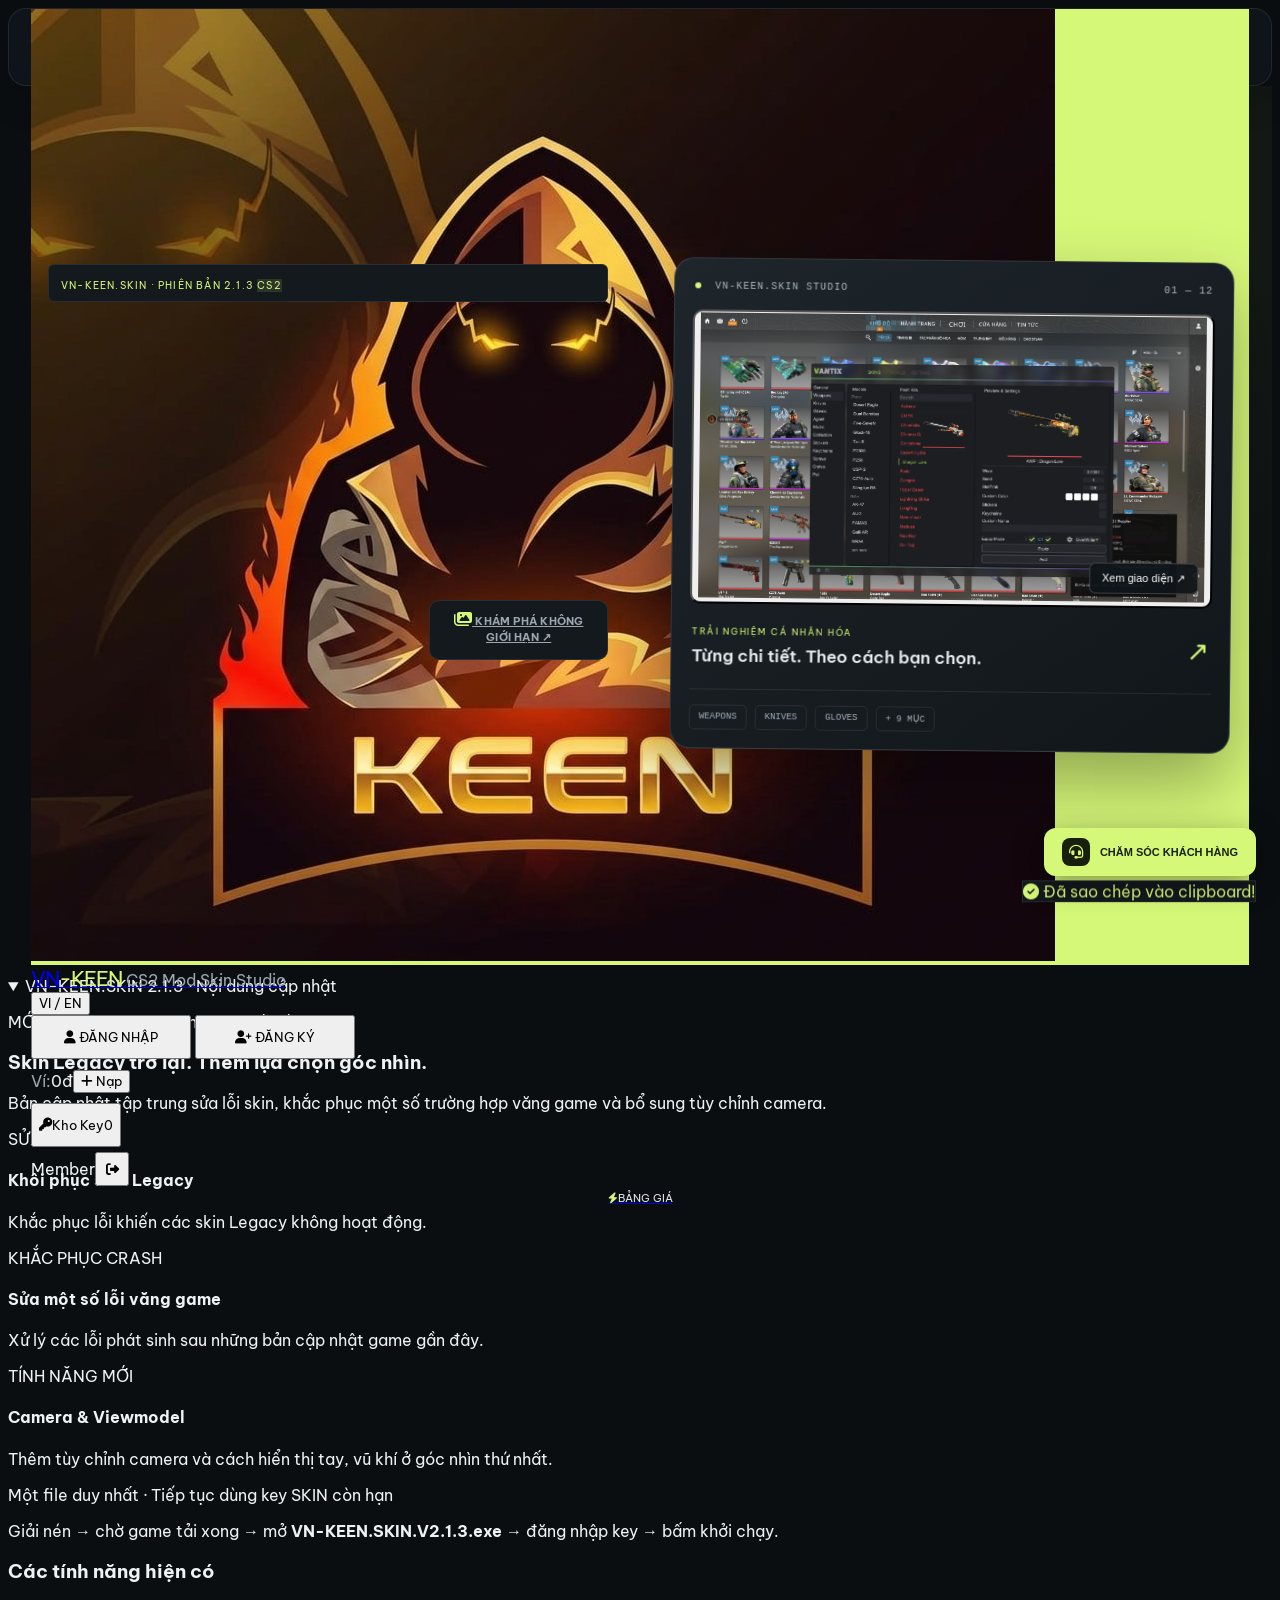
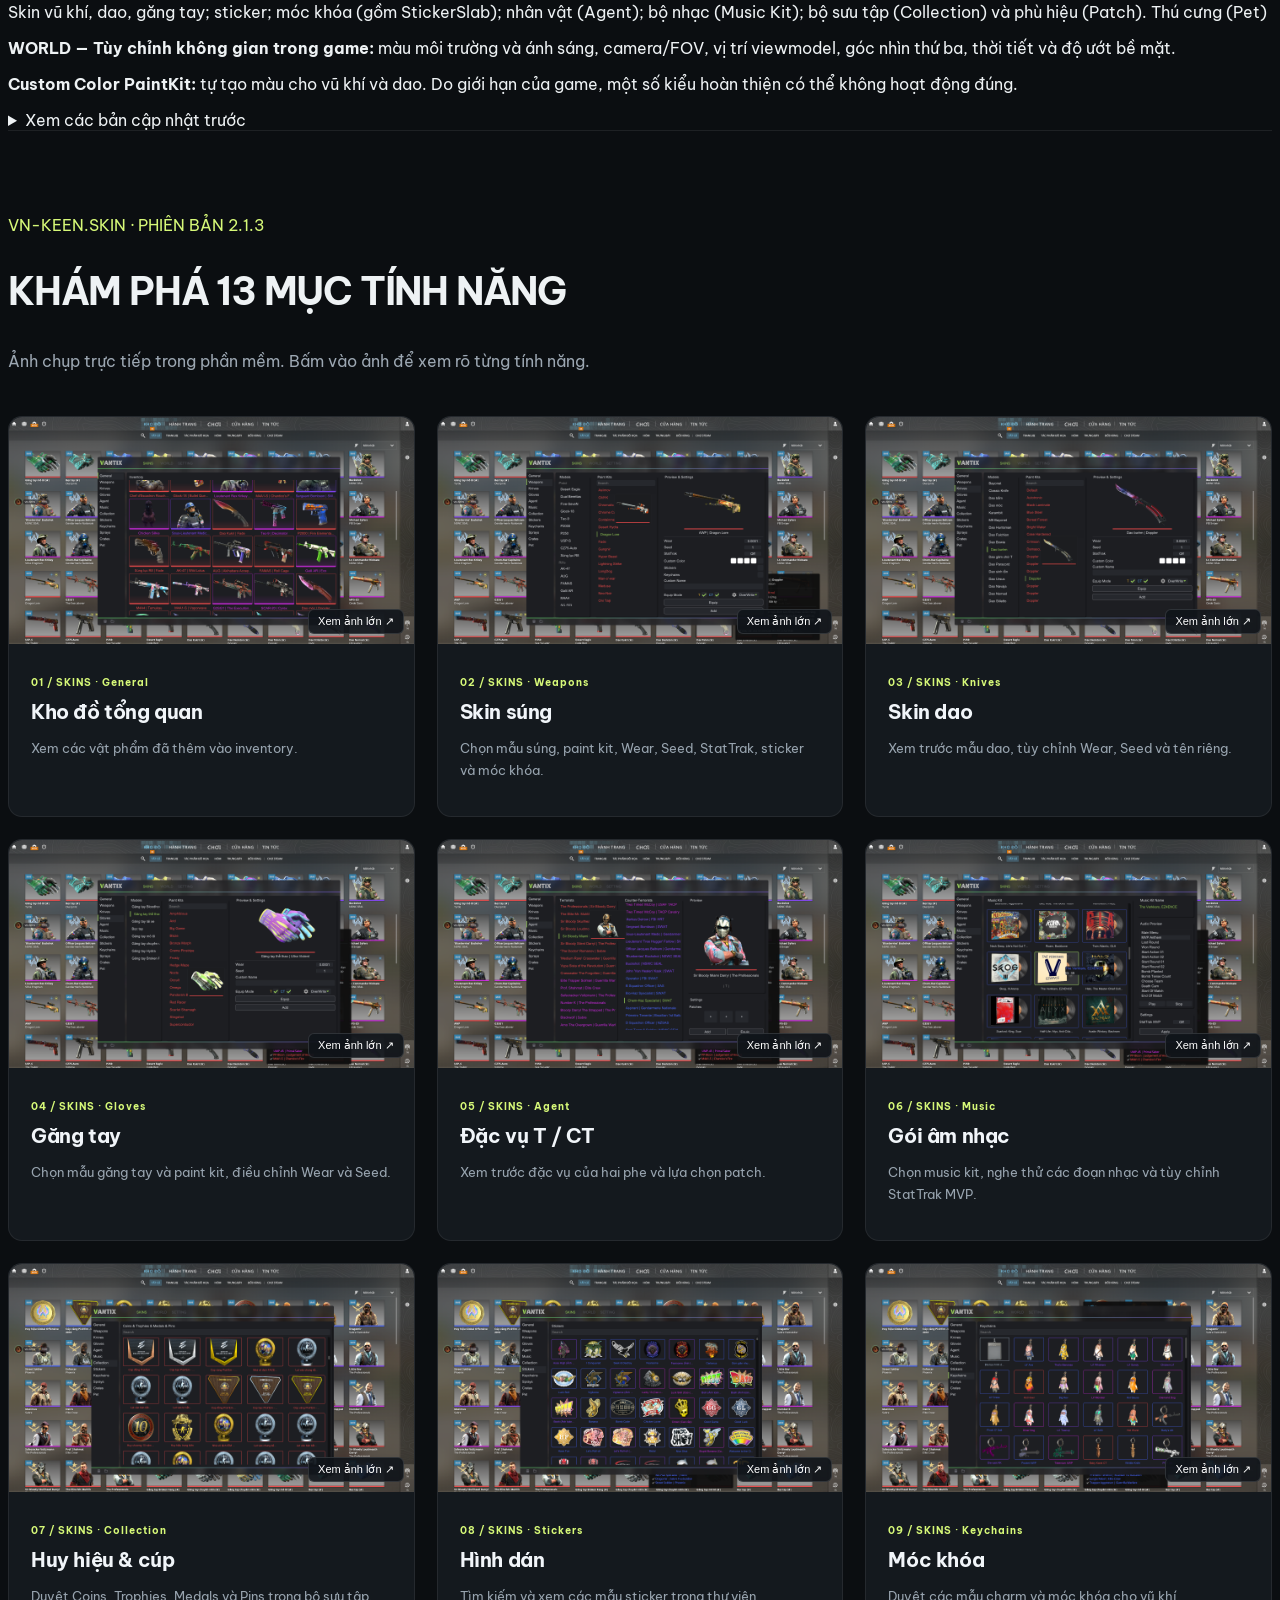
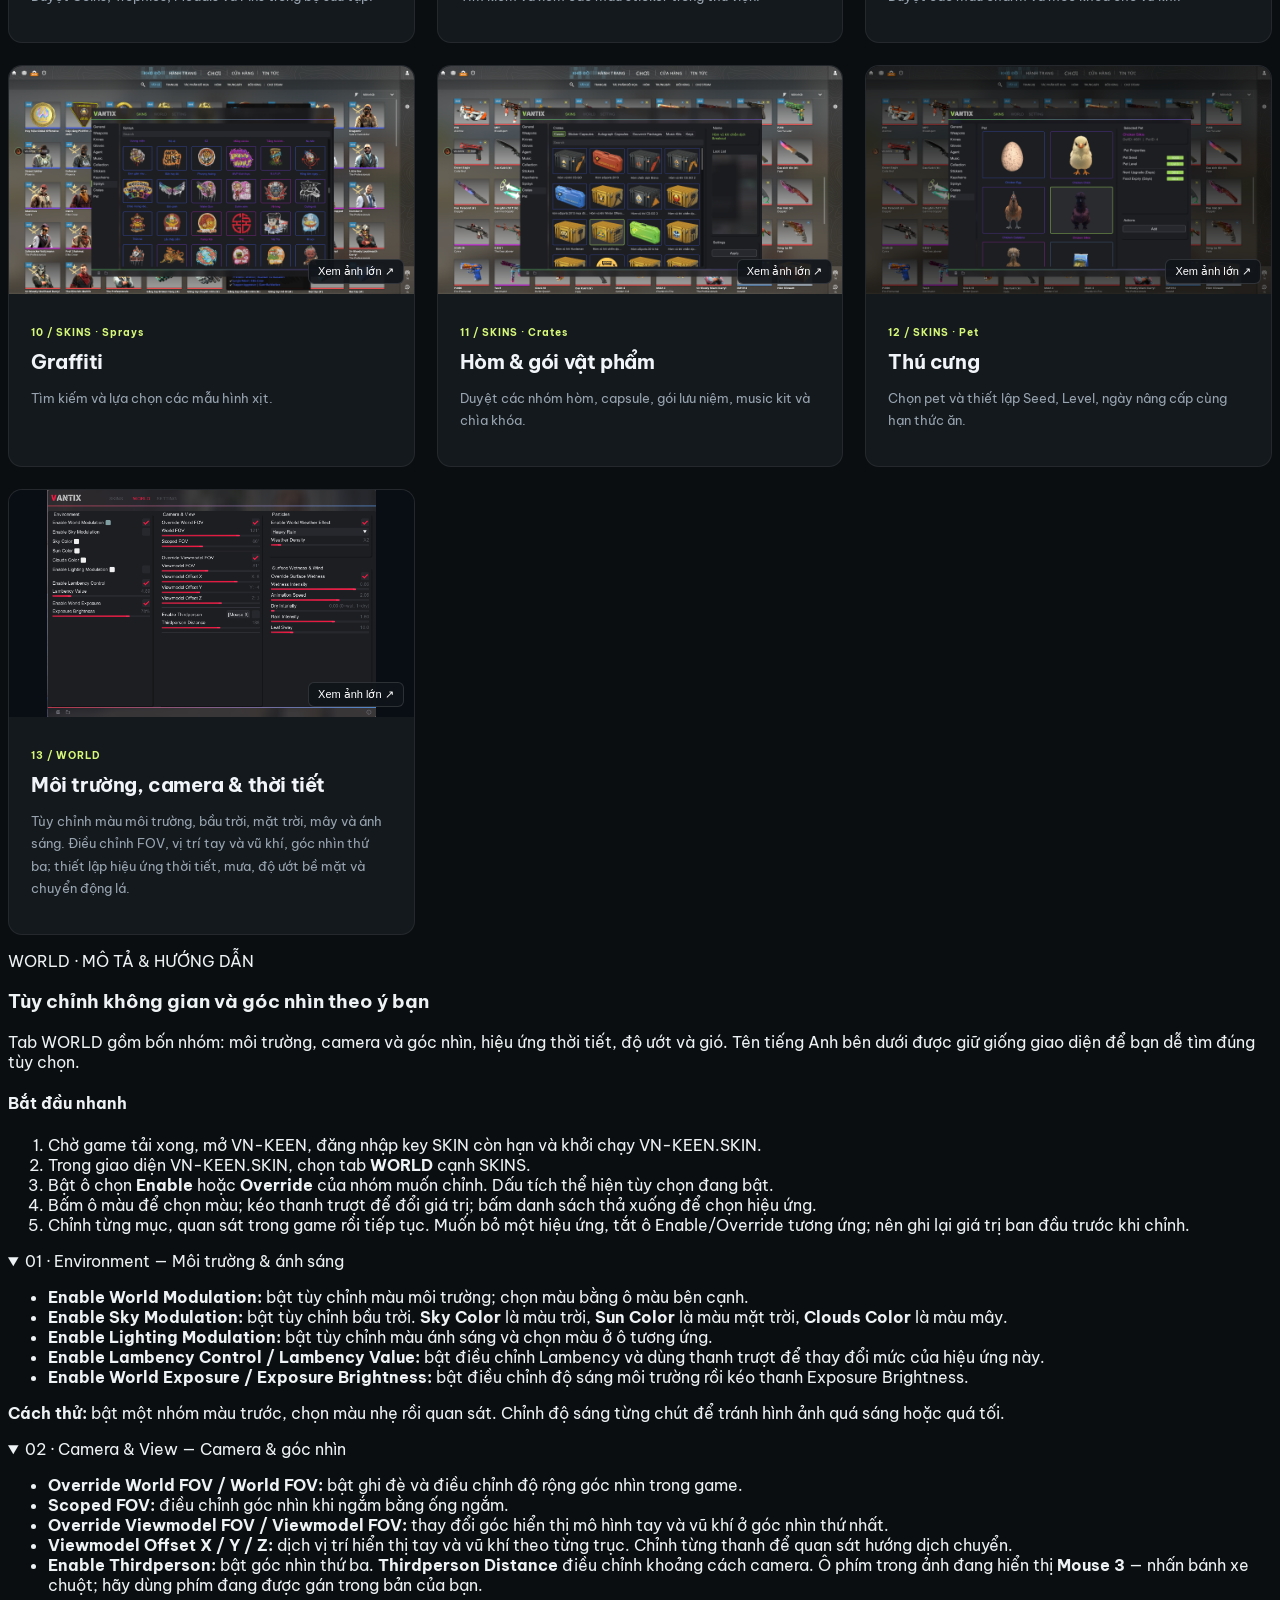
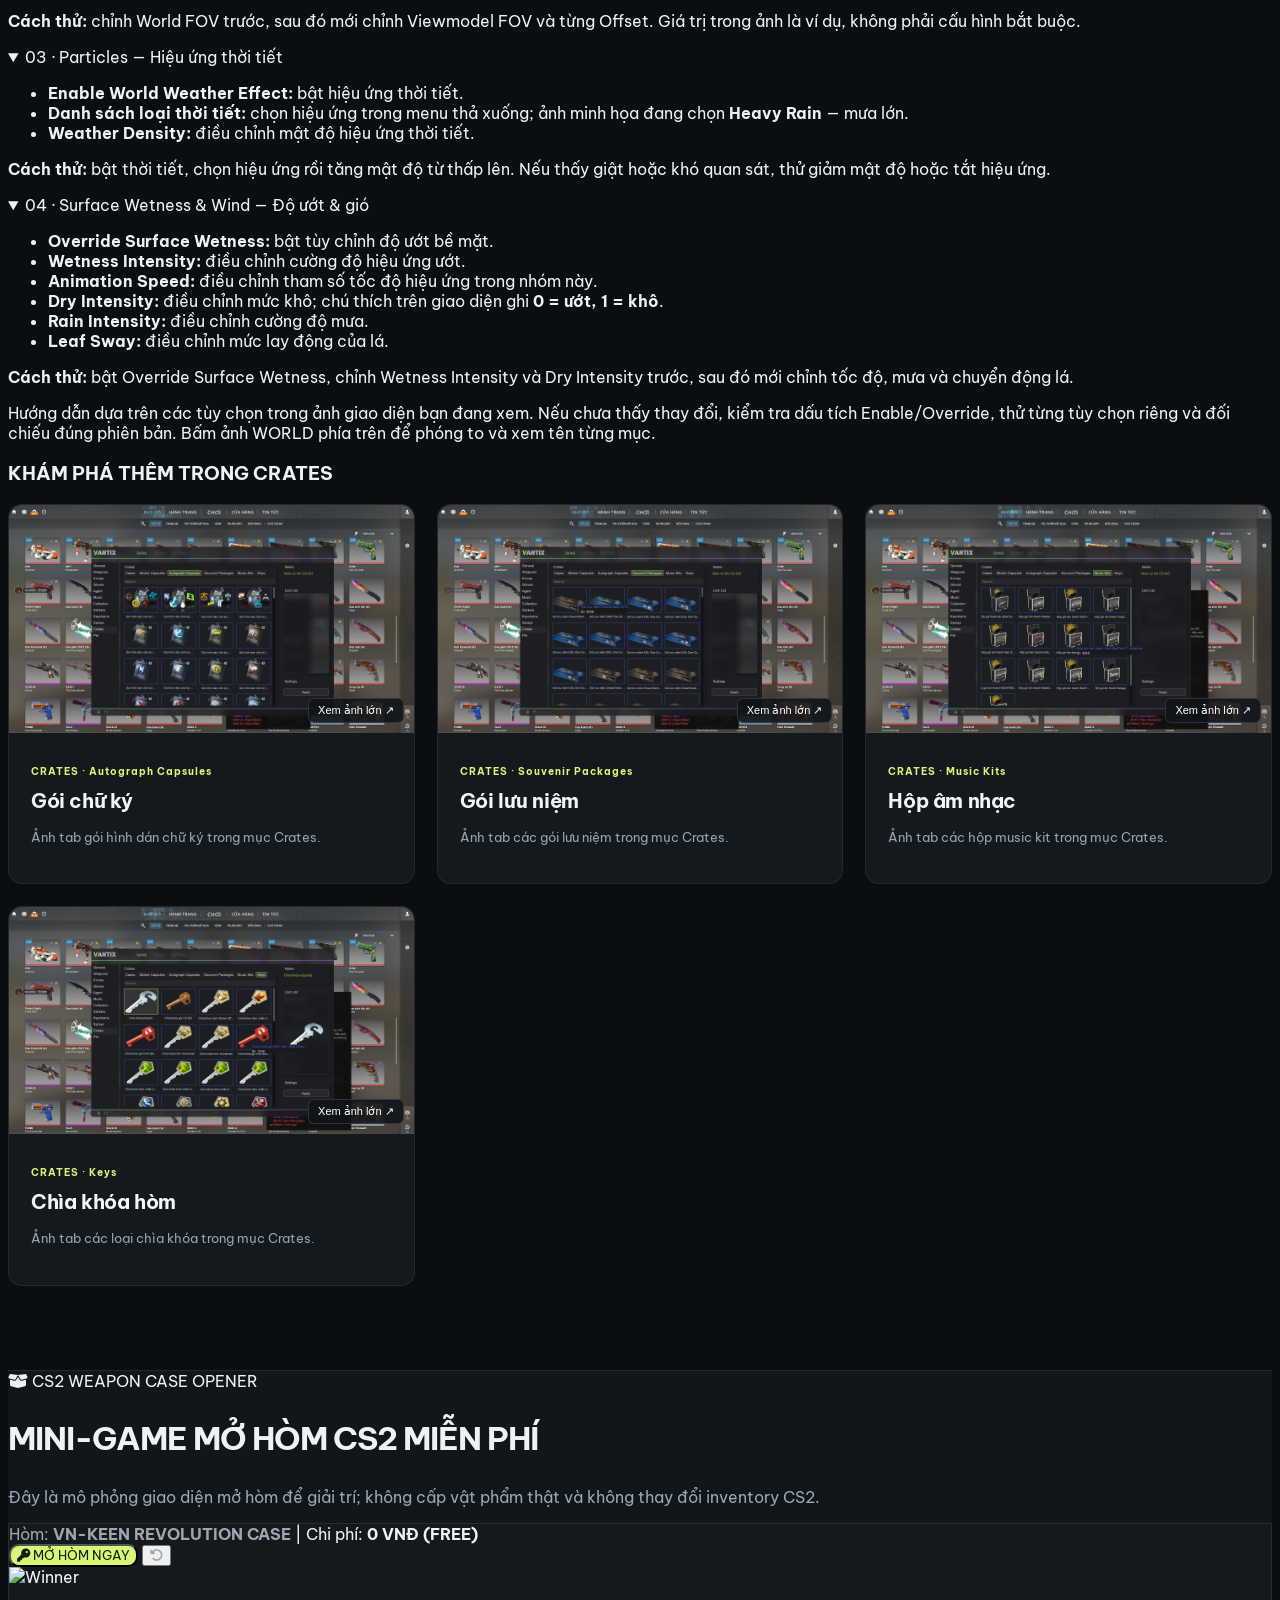
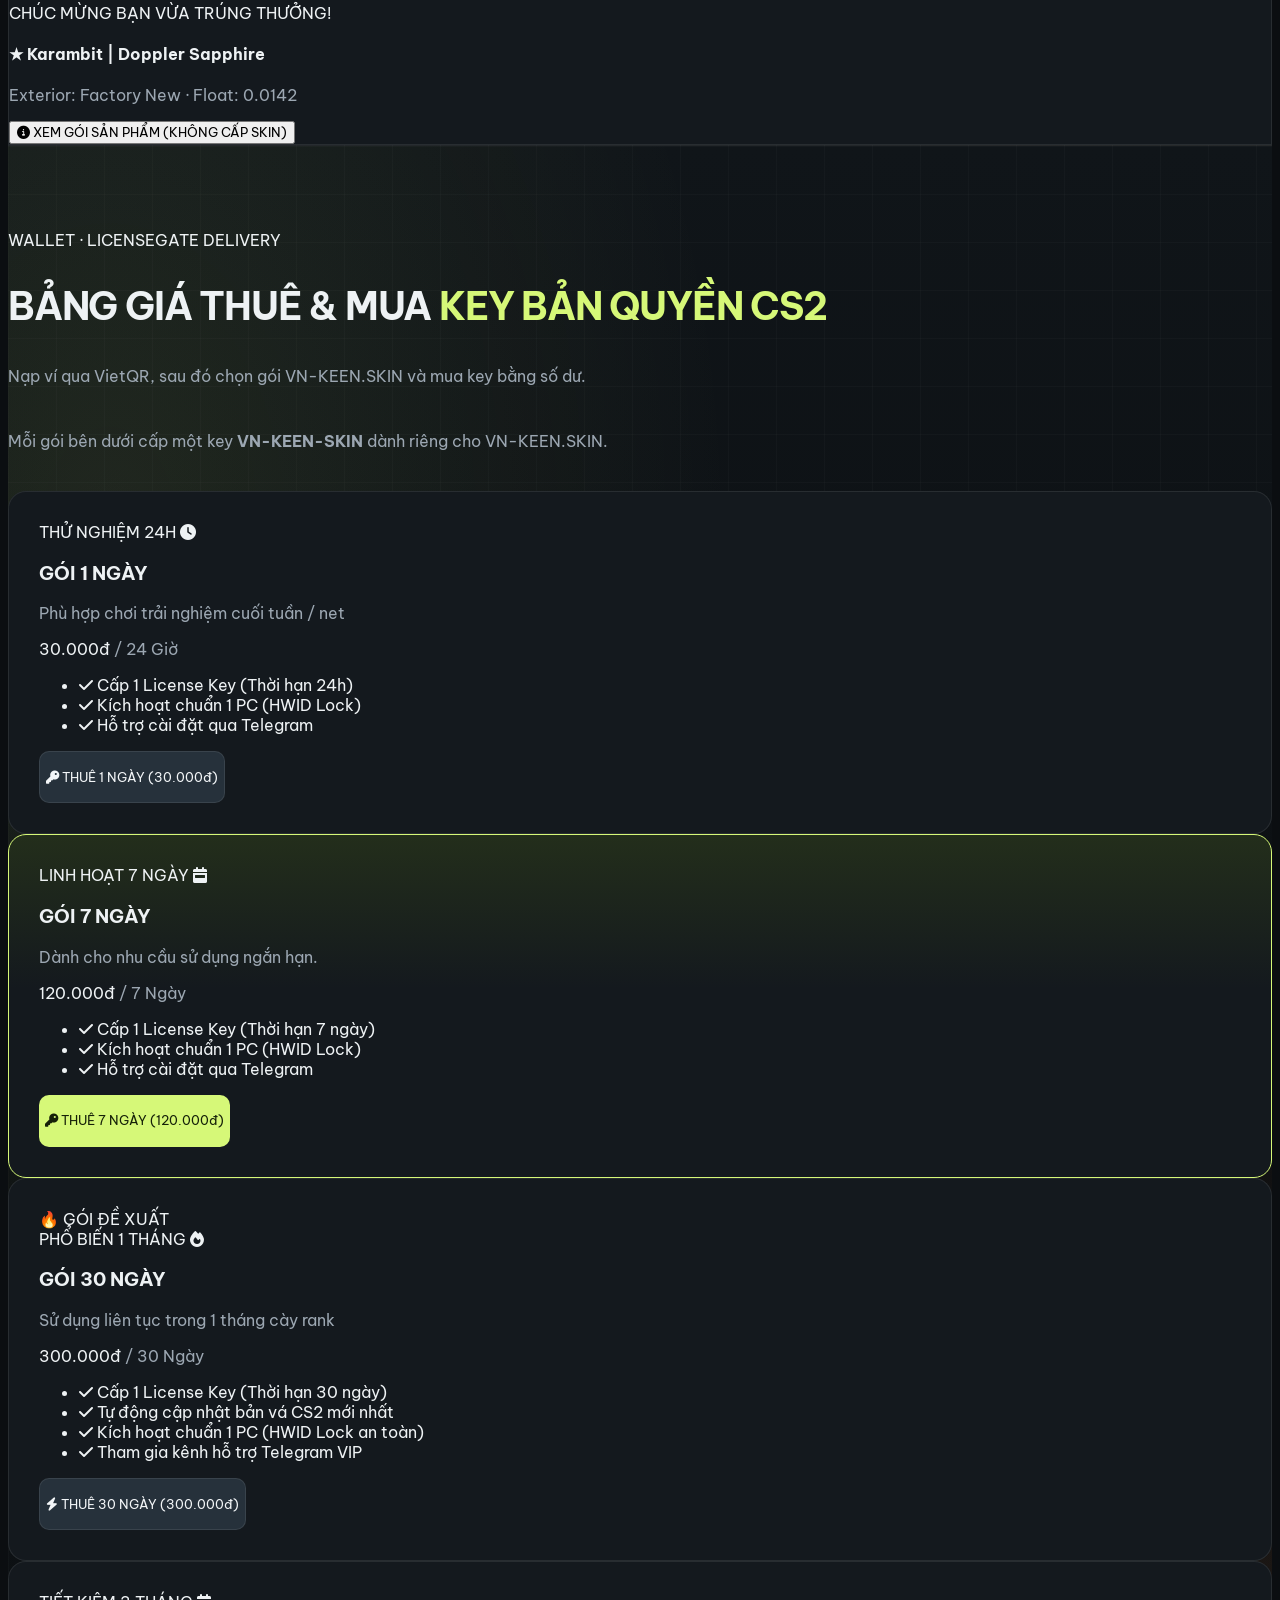
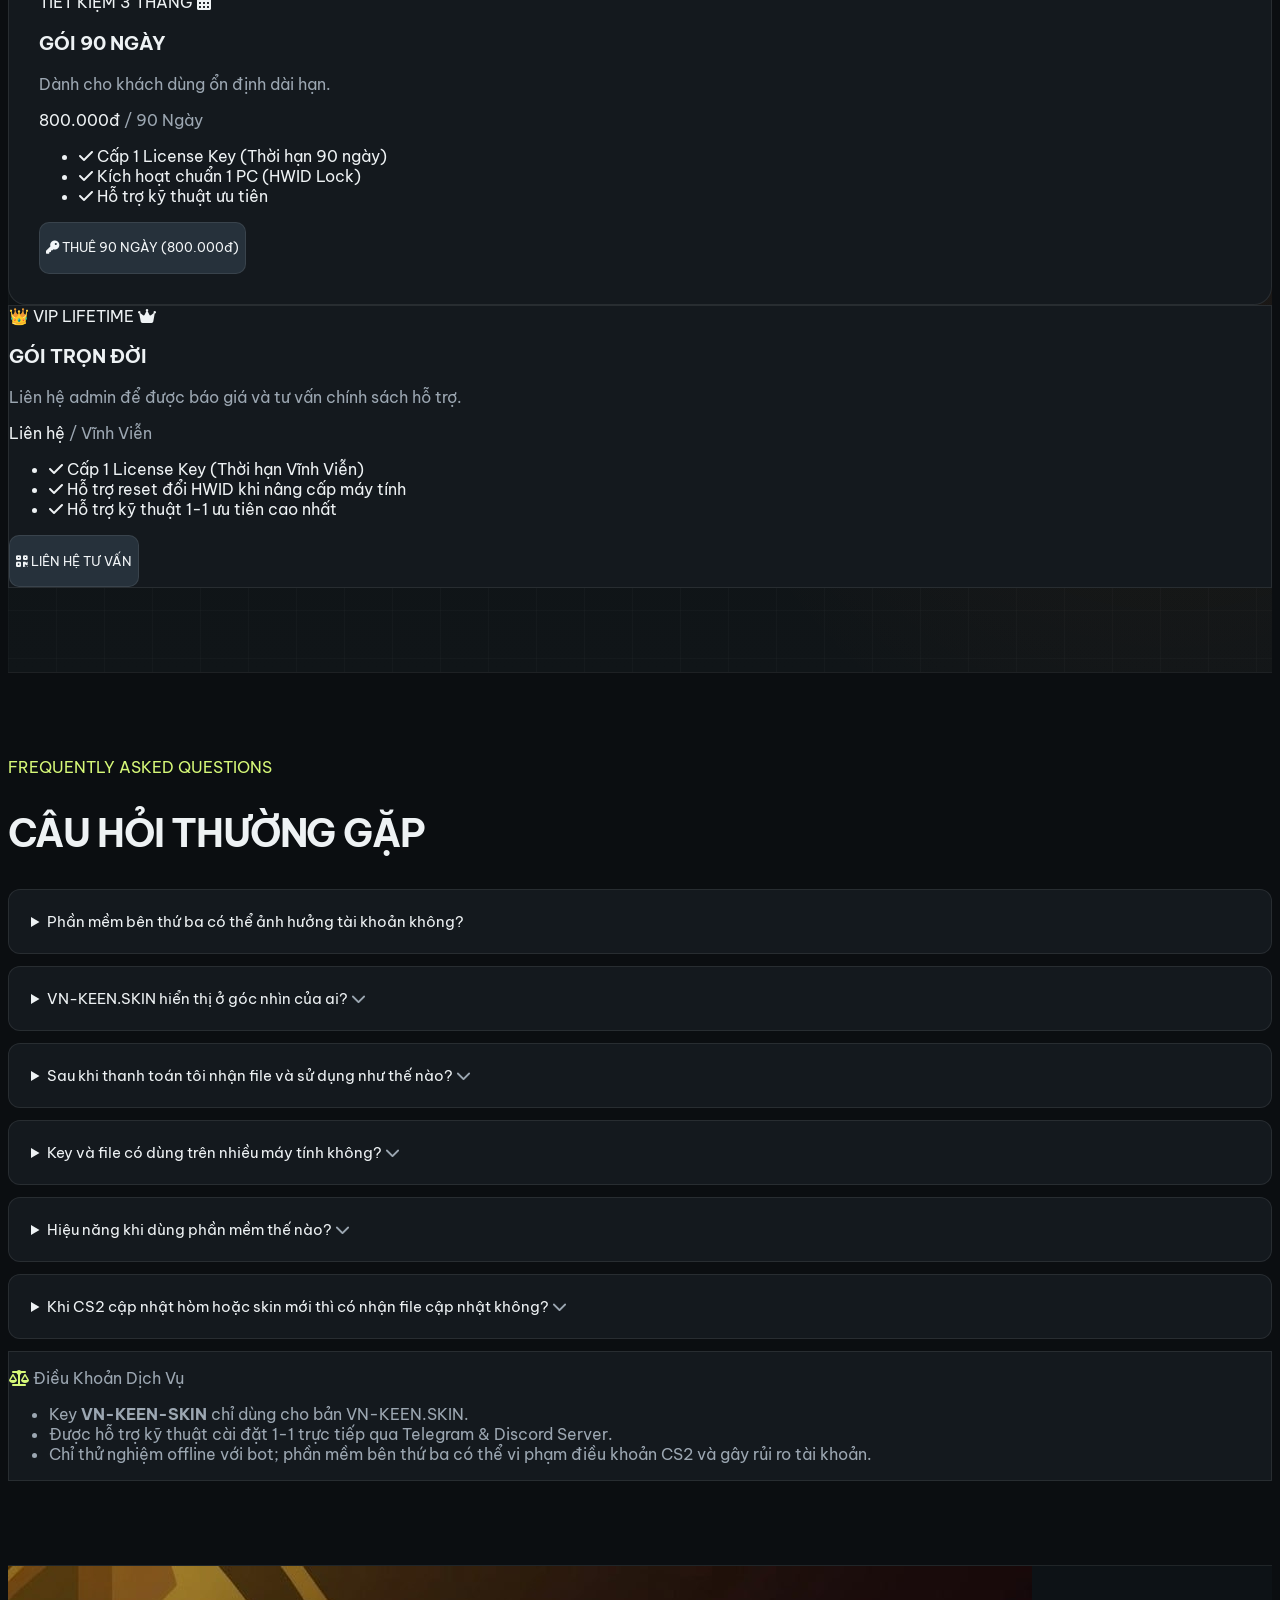
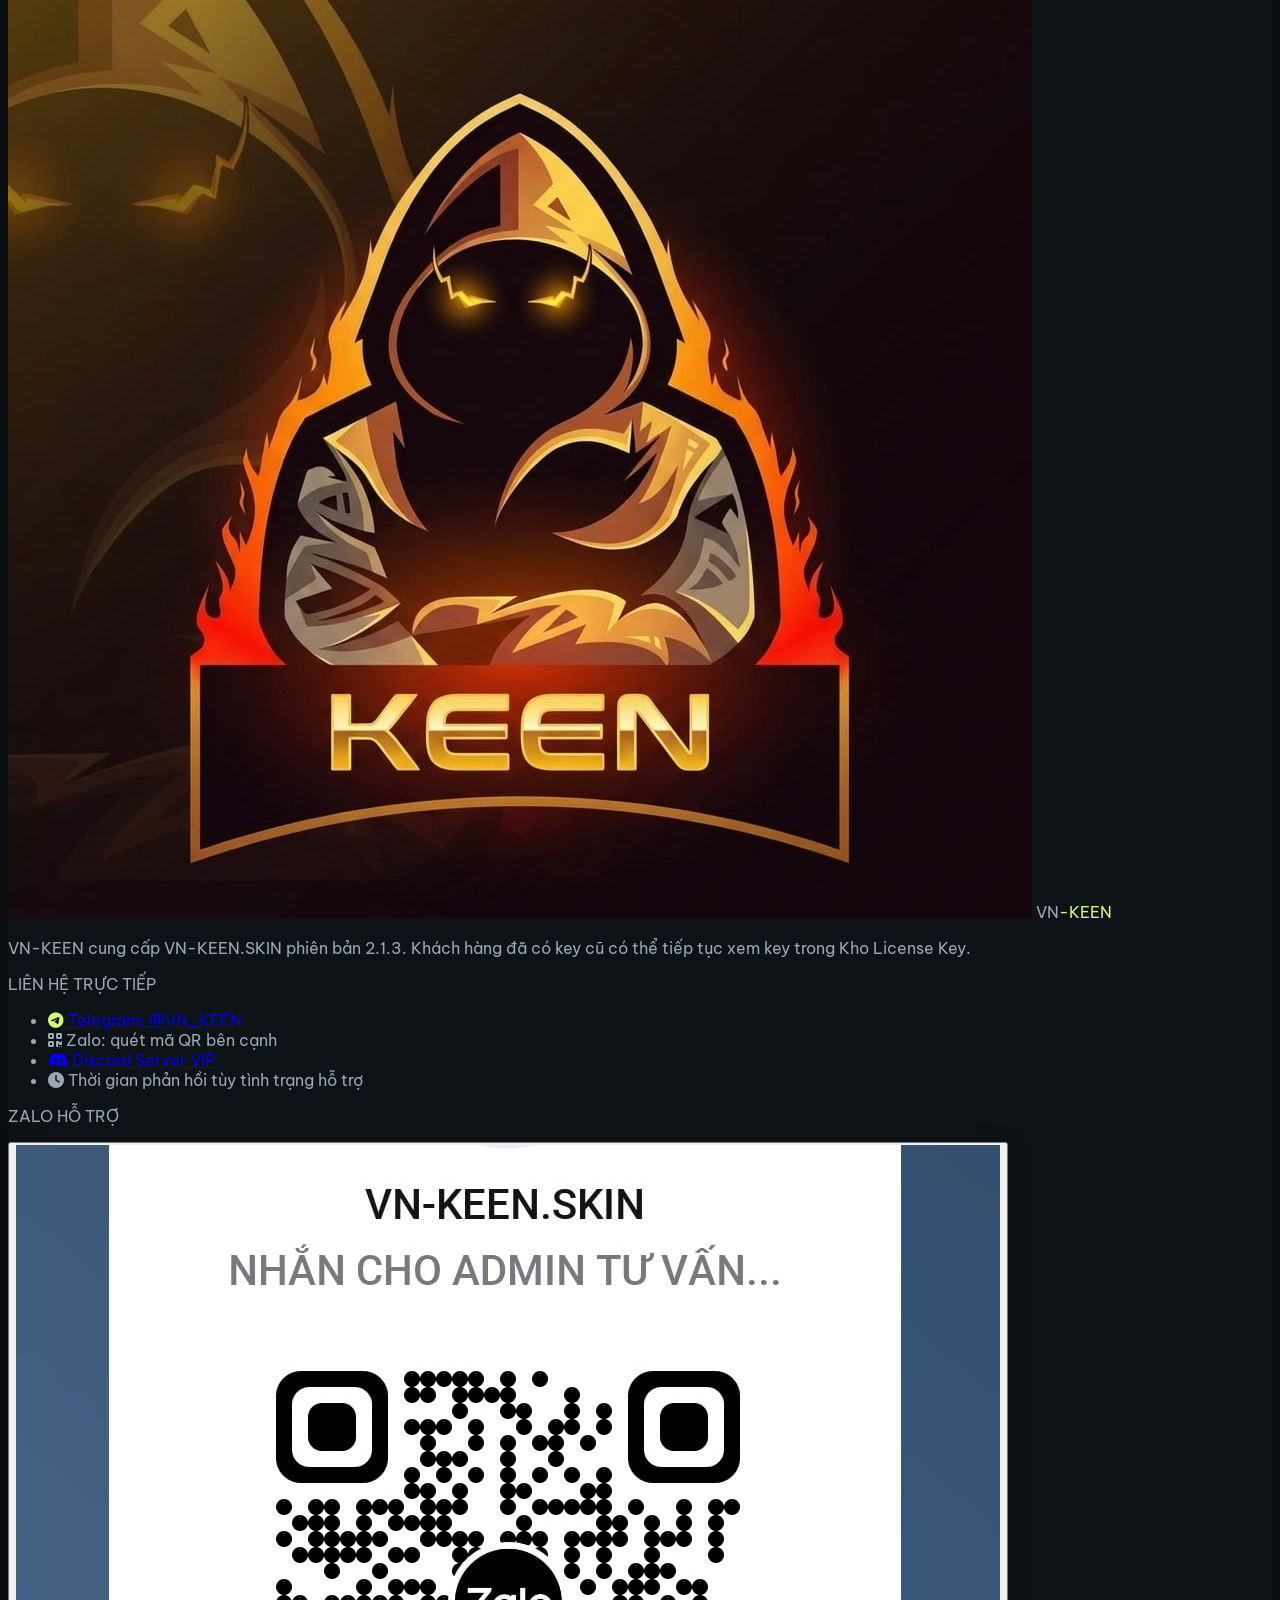
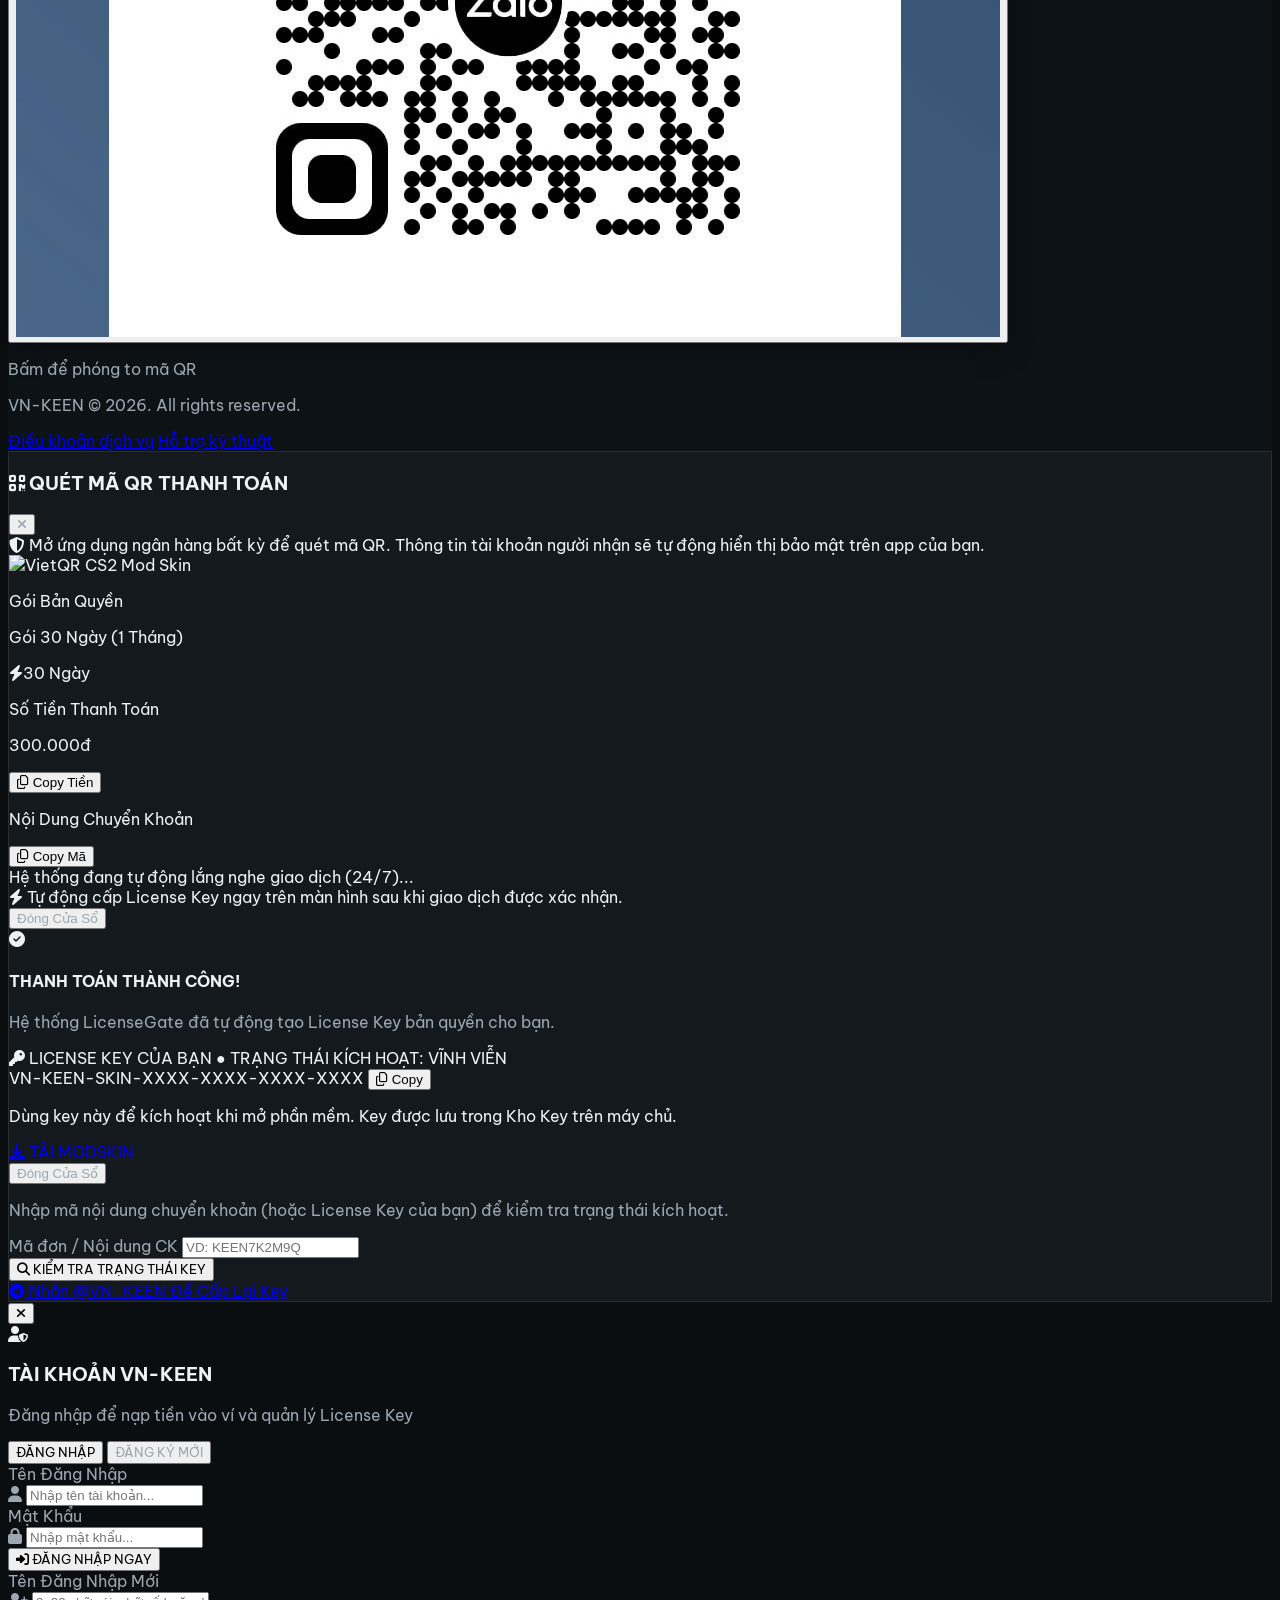
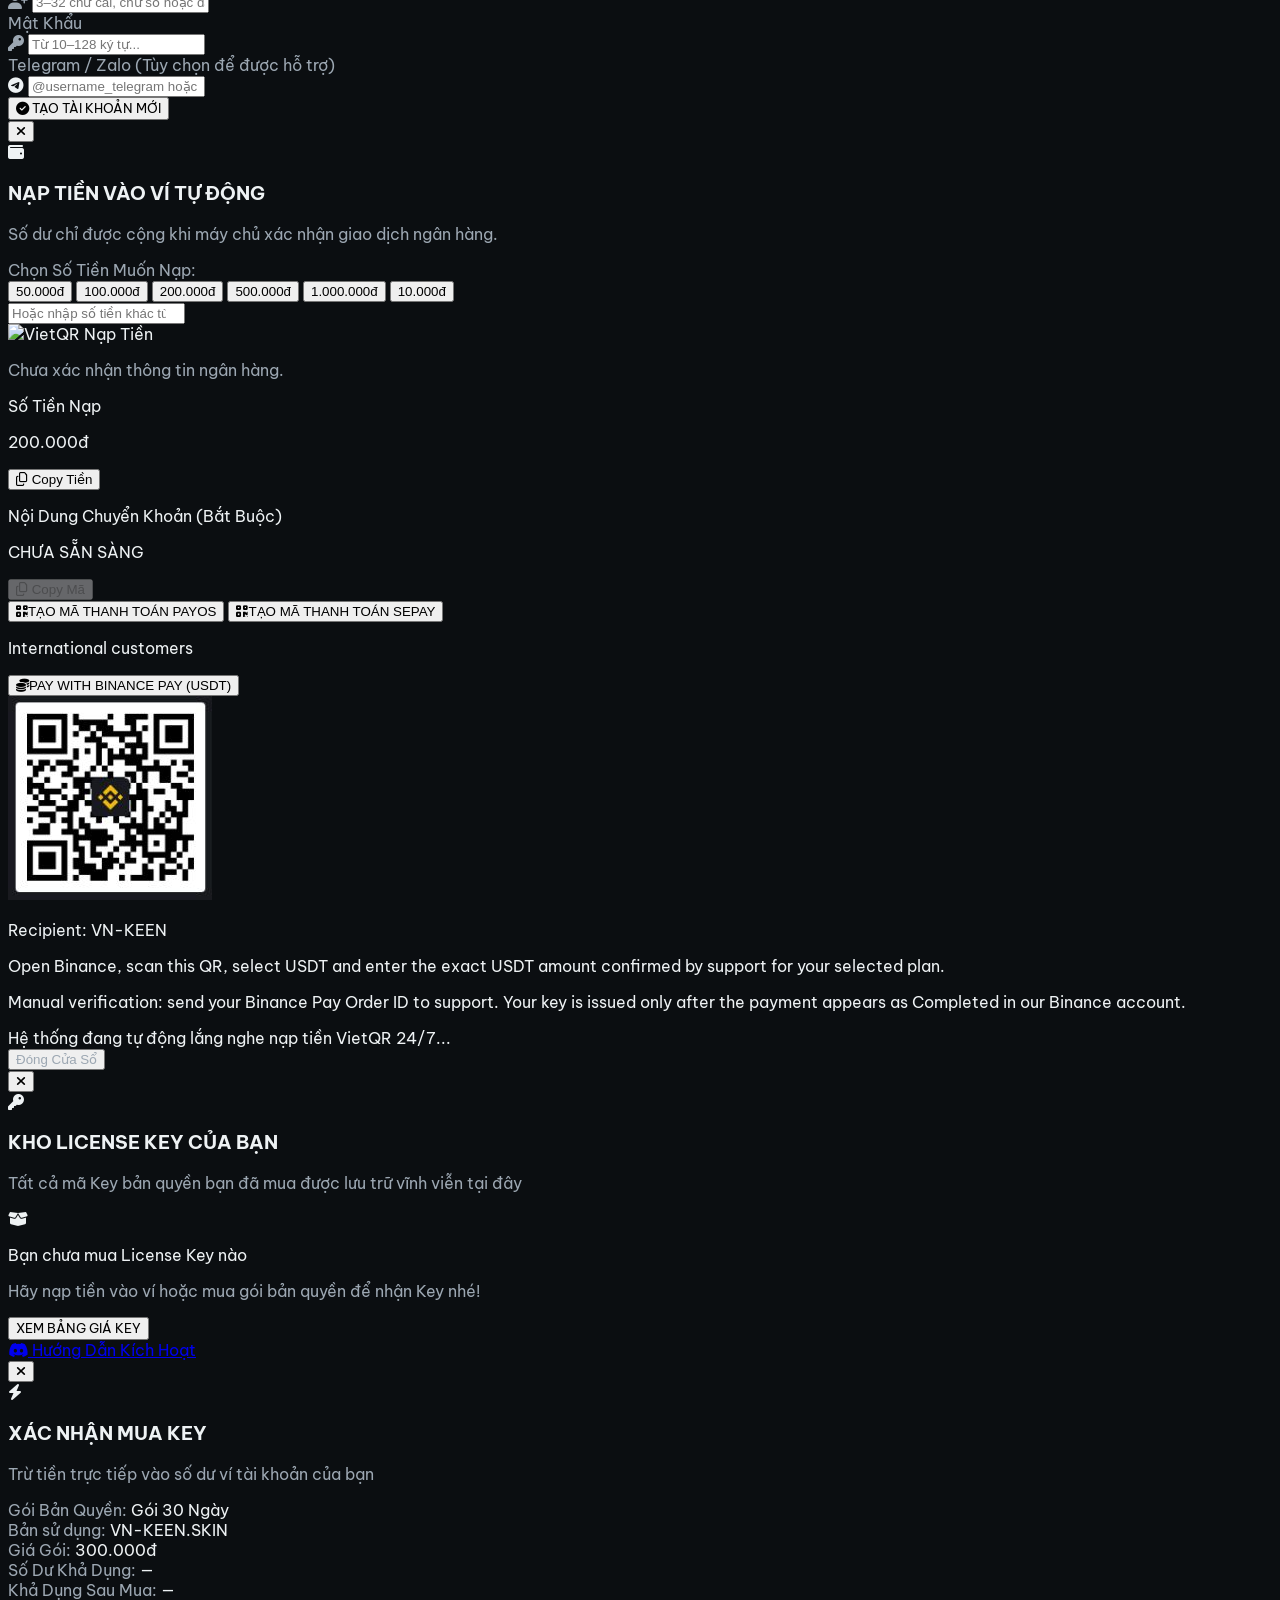
==== index.html @ 3c2d77bb "Add Vietnamese and English language switcher" ====
<!DOCTYPE html>
<html lang="vi" class="scroll-smooth">
<head>
  <meta charset="UTF-8">
  <meta name="viewport" content="width=device-width, initial-scale=1.0">
  <title>VN-KEEN.SKIN | Mod skin CS2 &amp; hướng dẫn sử dụng</title>
  <meta name="description" content="Khám phá VN-KEEN.SKIN dành cho CS2. Xem tính năng, bảng giá key, hướng dẫn cài đặt cùng giới hạn và rủi ro khi sử dụng.">
  <meta name="author" content="VN-KEEN">
  <meta name="robots" content="index, follow, max-image-preview:large, max-snippet:-1, max-video-preview:-1">
  <link rel="canonical" href="https://vn-keen.skin/">
  <meta name="theme-color" content="#070a12">
  <link rel="icon" type="image/jpeg" href="favicon.jpg">

  <!-- OpenGraph / Facebook / Zalo / Telegram -->
  <meta property="og:type" content="website">
  <meta property="og:url" content="https://vn-keen.skin/">
  <meta property="og:title" content="VN-KEEN.SKIN | Mod skin CS2 &amp; hướng dẫn sử dụng">
  <meta property="og:description" content="Khám phá VN-KEEN.SKIN dành cho CS2. Xem tính năng, bảng giá key, hướng dẫn cài đặt cùng giới hạn và rủi ro khi sử dụng.">
  <meta property="og:image" content="https://vn-keen.skin/images/VN-KEEN.jpg">
  <meta property="og:image:secure_url" content="https://vn-keen.skin/images/VN-KEEN.jpg">
  <meta property="og:image:type" content="image/jpeg">
  <meta property="og:image:width" content="1024">
  <meta property="og:image:height" content="952">
  <meta property="og:image:alt" content="VN-KEEN - thư viện skin và công cụ tùy biến CS2">
  <meta property="og:site_name" content="VN-KEEN">

  <!-- Twitter / Telegram Link Preview Card -->
  <meta name="twitter:card" content="summary_large_image">
  <meta name="twitter:url" content="https://vn-keen.skin/">
  <meta name="twitter:title" content="VN-KEEN.SKIN | Mod skin CS2 &amp; hướng dẫn sử dụng">
  <meta name="twitter:description" content="Khám phá VN-KEEN.SKIN dành cho CS2. Xem tính năng, bảng giá key, hướng dẫn cài đặt cùng giới hạn và rủi ro khi sử dụng.">
  <meta name="twitter:image" content="https://vn-keen.skin/images/VN-KEEN.jpg">

  <!-- JSON-LD: WebSite metadata -->
  <script type="application/ld+json">{
  "@context": "https://schema.org",
  "@type": "WebSite",
  "name": "VN-KEEN",
  "alternateName": [
    "vn-keen",
    "vn keen",
    "VN KEEN CS2",
    "VN-KEEN Skin Library",
    "VN-KEEN Tools"
  ],
  "url": "https://vn-keen.skin/",
  "description": "Thư viện skin, bản xem trước và công cụ tùy biến giao diện Counter-Strike 2 với hướng dẫn cài đặt rõ ràng.",
  "potentialAction": {
    "@type": "SearchAction",
    "target": "https://vn-keen.skin/catalog.html?q={search_term_string}",
    "query-input": "required name=search_term_string"
  }
}</script>

  <!-- JSON-LD: SoftwareApplication metadata -->
  <script type="application/ld+json">{
  "@context": "https://schema.org",
  "@type": "SoftwareApplication",
  "name": "VN-KEEN CS2 Utility Suite",
  "operatingSystem": "Windows 10, Windows 11 (64-bit)",
  "applicationCategory": "GameApplication",
  "offers": {
    "@type": "Offer",
    "price": "2000000",
    "priceCurrency": "VND"
  }
}</script>

  <!-- JSON-LD: FAQ content matching the visible page -->
  <script type="application/ld+json">{
  "@context": "https://schema.org",
  "@type": "FAQPage",
  "mainEntity": [
    {
      "@type": "Question",
      "name": "VN-KEEN là gì?",
      "acceptedAnswer": {
        "@type": "Answer",
        "text": "VN-KEEN là thư viện skin, bản xem trước và công cụ tùy biến giao diện Counter-Strike 2. Nội dung và phần mềm do bên thứ ba cung cấp; hãy đọc hướng dẫn và cân nhắc rủi ro trước khi sử dụng."
      }
    },
    {
      "@type": "Question",
      "name": "Phần mềm bên thứ ba có thể ảnh hưởng tài khoản không?",
      "acceptedAnswer": {
        "@type": "Answer",
        "text": "Có thể. Phần mềm bên thứ ba có thể vi phạm điều khoản của nhà phát hành và dẫn đến hạn chế hoặc khóa tài khoản. VN-KEEN không bảo đảm miễn nhiễm, không dự đoán được kết quả và không tự động cam kết bồi thường. Chỉ thử trong môi trường offline với bot khi phù hợp và tự đánh giá rủi ro."
      }
    },
    {
      "@type": "Question",
      "name": "Làm thế nào để tải và kích hoạt sản phẩm VN-KEEN?",
      "acceptedAnswer": {
        "@type": "Answer",
        "text": "Bạn đăng nhập hoặc đăng ký tài khoản, bấm Nạp để quét VietQR và chờ số dư cập nhật. Sau đó mở Bảng giá, chọn đúng sản phẩm và thời hạn, xác nhận mua bằng số dư; key sẽ hiển thị trong Kho License Key."
      }
    }
  ]
}</script>

  <!-- Google Fonts with Vietnamese accent support -->
  <link rel="preconnect" href="https://fonts.googleapis.com">
  <link rel="preconnect" href="https://fonts.gstatic.com" crossorigin>
  <link href="https://fonts.googleapis.com/css2?family=Be+Vietnam+Pro:wght@400;500;600;700;800;900&family=Chakra+Petch:ital,wght@0,500;0,600;0,700;1,700&family=IBM+Plex+Mono:wght@400;500;600;700&family=Inter:wght@400;500;600;700;800&family=Orbitron:wght@700;800;900&family=Rajdhani:wght@600;700;800&display=swap" rel="stylesheet">
  
  <!-- FontAwesome 6 -->
  <link rel="stylesheet" href="https://cdnjs.cloudflare.com/ajax/libs/font-awesome/6.5.1/css/all.min.css">
  
  <!-- Tailwind CSS CDN -->
  <script src="https://cdn.tailwindcss.com"></script>
  <script>
    tailwind.config = {
      theme: {
        extend: {
          colors: {
            bg: '#070a12',
            surface: 'rgba(15, 23, 42, 0.78)',
            surface2: 'rgba(30, 41, 59, 0.85)',
            fg: '#f8fafc',
            muted: '#94a3b8',
            subtle: '#64748b',
            accent: '#00e5ee',
            accent2: '#a855f7',
            accent3: '#ec4899',
            csgold: '#eab308',
            csred: '#ef4444',
            cspink: '#d946ef',
            cspurple: '#8b5cf6',
            csblue: '#3b82f6',
            ok: '#10b981',
            warn: '#f59e0b',
            danger: '#ef4444'
          },
          fontFamily: {
            sans: ['Be Vietnam Pro', 'Inter', 'Segoe UI', 'sans-serif'],
            display: ['Rajdhani', 'Chakra Petch', 'Be Vietnam Pro', 'sans-serif'],
            cyber: ['Chakra Petch', 'Orbitron', 'Be Vietnam Pro', 'sans-serif'],
            mono: ['IBM Plex Mono', 'monospace']
          },
          animation: {
            'spin-slow': 'spin 10s linear infinite',
            'pulse-glow': 'pulseGlow 2.5s ease-in-out infinite',
            'float': 'float 4s ease-in-out infinite',
          },
          keyframes: {
            pulseGlow: {
              '0%, 100%': { opacity: '0.4', transform: 'scale(1)' },
              '50%': { opacity: '0.8', transform: 'scale(1.04)' },
            },
            float: {
              '0%, 100%': { transform: 'translateY(0px)' },
              '50%': { transform: 'translateY(-10px)' },
            }
          }
        }
      }
    }
  </script>

  <!-- Three.js CDN -->
  <script src="https://cdnjs.cloudflare.com/ajax/libs/three.js/r128/three.min.js"></script>

  <style>
    * { box-sizing: border-box; cursor: default; }
    body { background: #070a12; color: #f8fafc; overflow-x: hidden; }

    #webgl-bg {
      position: fixed;
      top: 0;
      left: 0;
      width: 100vw;
      height: 100vh;
      z-index: -1;
      pointer-events: none;
    }

    #custom-cursor {
      position: fixed;
      top: 0;
      left: 0;
      width: 26px;
      height: 26px;
      border: 1.5px solid rgba(0, 229, 238, 0.75);
      border-radius: 50%;
      pointer-events: none;
      transform: translate(-50%, -50%);
      transition: width 0.2s, height 0.2s, border-color 0.2s, background-color 0.2s;
      z-index: 9999;
      display: none;
    }
    #custom-cursor::after {
      content: '';
      position: absolute;
      top: 50%;
      left: 50%;
      width: 4px;
      height: 4px;
      background: #00e5ee;
      border-radius: 50%;
      transform: translate(-50%, -50%);
      box-shadow: 0 0 8px #00e5ee;
    }
    #custom-cursor.active {
      width: 40px;
      height: 40px;
      border-color: #ec4899;
      background: rgba(236, 72, 153, 0.15);
      border-radius: 6px;
    }
    #custom-cursor.active::after {
      background: #ec4899;
      box-shadow: 0 0 10px #ec4899;
    }
    @media (hover: hover) and (pointer: fine) {
      #custom-cursor { display: block; }
    }

    .glass-panel {
      background: rgba(13, 20, 36, 0.74);
      backdrop-filter: blur(20px);
      -webkit-backdrop-filter: blur(20px);
      border: 1px solid rgba(0, 229, 238, 0.16);
      box-shadow: 0 8px 32px 0 rgba(0, 0, 0, 0.45), inset 0 0 0 1px rgba(255, 255, 255, 0.05);
      transition: all 0.3s cubic-bezier(0.16, 1, 0.3, 1);
    }
    .glass-panel:hover {
      border-color: rgba(0, 229, 238, 0.35);
      box-shadow: 0 12px 40px 0 rgba(0, 229, 238, 0.15), inset 0 0 0 1px rgba(0, 229, 238, 0.25);
    }

    .tilt-card {
      transform-style: preserve-3d;
      perspective: 1000px;
    }

    .neon-border-box {
      position: relative;
      border-radius: 1.5rem;
      background: #0f172a;
      overflow: hidden;
    }
    .neon-border-box::before {
      content: '';
      position: absolute;
      top: -50%;
      left: -50%;
      width: 200%;
      height: 200%;
      background: conic-gradient(transparent, #00e5ee, #a855f7, #ec4899, transparent 40%);
      animation: spin 6s linear infinite;
      z-index: 0;
    }
    .neon-border-box-content {
      position: relative;
      z-index: 1;
      margin: 2px;
      background: #0b1120;
      border-radius: calc(1.5rem - 2px);
    }

    .tactical-grid {
      background-image:
        linear-gradient(rgba(0, 229, 238, 0.04) 1px, transparent 1px),
        linear-gradient(90deg, rgba(0, 229, 238, 0.04) 1px, transparent 1px);
      background-size: 40px 40px;
    }

    .neon-glow-cyan {
      text-shadow: 0 0 12px rgba(0, 229, 238, 0.6), 0 0 30px rgba(0, 229, 238, 0.3);
    }
    .neon-glow-gold {
      text-shadow: 0 0 12px rgba(234, 179, 8, 0.6), 0 0 30px rgba(234, 179, 8, 0.3);
    }

    #case-track {
      display: flex;
      transition: transform 6s cubic-bezier(0.08, 0.9, 0.15, 1);
      will-change: transform;
    }

    #toast {
      position: fixed;
      bottom: 24px;
      right: 24px;
      z-index: 99999;
      transform: translateY(120%);
      transition: transform 0.35s cubic-bezier(0.16, 1, 0.3, 1);
    }
    #webgl-bg {
      position: fixed;
      top: 0;
      left: 0;
      width: 100vw;
      height: 100vh;
      z-index: -3;
      pointer-events: none;
    }
    #plexus-canvas {
      position: fixed;
      top: 0;
      left: 0;
      width: 100vw;
      height: 100vh;
      z-index: -2;
      pointer-events: none;
    }
    #cursor-spotlight {
      position: fixed;
      top: 0;
      left: 0;
      pointer-events: none;
      z-index: -1;
      width: 550px;
      height: 550px;
      transform: translate(-50%, -50%);
      border-radius: 50%;
      background: radial-gradient(circle, rgba(0, 229, 238, 0.14) 0%, rgba(168, 85, 247, 0.05) 45%, transparent 70%);
      will-change: left, top;
    }
    ::-webkit-scrollbar { width: 8px; }
    ::-webkit-scrollbar-track { background: #070a12; }
    ::-webkit-scrollbar-thumb {
      background: #1e293b;
      border-radius: 4px;
      border: 1px solid rgba(0, 229, 238, 0.2);
    }
    ::-webkit-scrollbar-thumb:hover { background: #00e5ee; }
  </style>
<link rel="stylesheet" href="feature-gallery.css">
  <link rel="stylesheet" href="redesign.css?v=2">
</head>
  <!-- Epic KEEN Warrior Emblem Background Layer (Thu nhỏ lại gọn gàng ~4cm) -->
  <div class="fixed inset-0 pointer-events-none z-[-5] overflow-hidden">
    <div class="absolute inset-0 bg-[#070a12]"></div>
    
    <!-- Centered Scaled KEEN Mascot Cover -->
    <div id="bg-mascot" class="absolute inset-0 flex items-center justify-center p-8 sm:p-14 md:p-20 transition-transform duration-300 ease-out">
      <img 
        src="images/keen_logo_bg.png" 
        alt="VN-KEEN Mascot" 
        class="max-w-[78vw] max-h-[78vh] w-auto h-auto object-contain opacity-85 filter drop-shadow-[0_0_100px_rgba(245,158,11,0.6)] transition-all duration-700 animate-pulse"
        style="animation-duration: 4s;"
      >
    </div>

    <!-- Cinematic Vignette & Gradient Overlays -->
    <div class="absolute inset-0 bg-gradient-to-b from-[#070a12]/70 via-transparent to-[#070a12]/80"></div>
    <div class="absolute inset-0 bg-[radial-gradient(circle_at_center,transparent_40%,#070a12_85%)]"></div>
  </div>

  <!-- Interactive Cyber Aurora Background Atmosphere (Golden & Cyan Flame Glow) -->
  <div class="fixed inset-0 pointer-events-none z-[-4] overflow-hidden">
    <div class="absolute -top-32 -left-32 w-[700px] h-[700px] bg-cyan-400/20 rounded-full blur-[120px] animate-pulse"></div>
    <div class="absolute top-1/4 -right-32 w-[800px] h-[800px] bg-amber-500/25 rounded-full blur-[140px] animate-pulse" style="animation-duration: 6s;"></div>
    <div class="absolute -bottom-32 left-1/4 w-[750px] h-[750px] bg-orange-600/20 rounded-full blur-[130px] animate-pulse" style="animation-duration: 8s;"></div>
  </div>

  <!-- 3D Three.js Cyber Landscape Canvas -->
  <canvas id="webgl-bg"></canvas>

  <!-- Interactive Neural Plexus Network Canvas -->
  <canvas id="plexus-canvas"></canvas>

  <!-- Interactive Cursor Spotlight Glow -->
  <div id="cursor-spotlight"></div>

  <!-- Custom Tactical Reticle Cursor -->
  <div id="custom-cursor"></div>

  <!-- CS2 Top Telemetry Status Bar -->
  <div class="fixed top-0 left-0 right-0 z-40 bg-bg/70 backdrop-blur-md border-b border-cyan-500/20 text-[11px] font-mono py-1 px-4 hidden md:flex items-center justify-between text-muted">
    <div class="flex items-center gap-4">
      <span class="flex items-center gap-1.5 text-accent">
        <span class="size-2 rounded-full bg-accent animate-ping"></span>
        <span class="font-bold">VN-KEEN MODSKIN STUDIO v2.1</span>
      </span>
      <span class="text-subtle">|</span>
      <span>PHIÊN BẢN: <strong class="text-csgold"><i class="fa-solid fa-wand-magic-sparkles mr-1"></i> VN-KEEN.SKIN 2.1.3</strong></span>
      <span class="text-subtle">|</span>
 <span>FPS LOSS: <strong class="text-ok">Phụ thuộc cấu hình & phiên bản game</strong></span>
      <span class="text-subtle">|</span>
      <span>RENDER: <strong id="telemetry-fps" class="text-accent2">60.0 FPS</strong></span>
    </div>
    <div class="flex items-center gap-4">
      <!-- Audio Toggle Button -->
      <button type="button" id="btn-audio" onclick="toggleAudio()" class="flex items-center gap-1.5 hover:text-accent transition-colors px-2 py-0.5 rounded border border-white/10" title="Bật/Tắt Âm Thanh Hiệu Ứng">
        <i id="audio-icon" class="fa-solid fa-volume-high text-accent"></i>
        <span id="audio-text">SFX: ON</span>
        <div id="audio-wave" class="flex items-end gap-0.5 h-3 ml-1">
          <span class="w-0.5 h-2 bg-accent animate-pulse"></span>
          <span class="w-0.5 h-3 bg-accent animate-pulse" style="animation-delay: 0.2s"></span>
          <span class="w-0.5 h-1.5 bg-accent animate-pulse" style="animation-delay: 0.4s"></span>
        </div>
      </button>

      <!-- 3D Mode Toggle -->
      <button type="button" id="btn-3d-mode" onclick="toggle3DLandscape()" class="hover:text-accent transition-colors px-2 py-0.5 rounded border border-white/10" title="Bật/Tắt hiệu ứng 3D Three.js">
        <i class="fa-solid fa-cube text-muted mr-1"></i>3D: <span id="text-3d-status" class="text-muted">OFF</span>
      </button>

      <span class="text-subtle">|</span>
      <span>HỖ TRỢ: <a href="https://t.me/VN_KEEN" target="_blank" rel="noopener">Telegram @VN_KEEN</a></span>
    </div>
  </div>

  <!-- Navigation Header -->
  <header id="nav" class="fixed inset-x-0 top-0 md:top-7 z-50 transition-all duration-300">
    <div class="mx-auto flex h-20 max-w-7xl items-center justify-between px-4 sm:px-6 lg:px-8">
      <!-- Brand Logo -->
      <a href="#top" class="flex items-center gap-3 group" onclick="playSfx('click')">
        <div class="relative size-11 rounded-xl p-0.5 bg-gradient-to-tr from-cyan-400 via-purple-500 to-pink-500 group-hover:scale-105 transition-transform duration-300 shadow-[0_0_20px_rgba(0,229,238,0.4)]">
          <img src="images/VN-KEEN.jpg" alt="VN-KEEN Logo" class="size-full rounded-[10px] object-cover">
          <div class="absolute -bottom-1 -right-1 size-3.5 bg-ok rounded-full border-2 border-bg"></div>
        </div>
        <div>
          <span class="font-cyber text-2xl font-black tracking-[0.14em] text-fg block leading-tight">
            VN<span class="text-accent neon-glow-cyan">-KEEN</span>
          </span>
          <span class="font-mono text-[9px] tracking-widest text-muted uppercase -mt-0.5 block">CS2 Mod Skin Studio</span>
        </div>
      </a>

      <!-- Desktop Nav Menu -->
      <nav class="hidden items-center gap-6 font-display text-base font-semibold tracking-wider text-muted lg:flex">
        <a href="#features" class="hover:text-accent transition-colors flex items-center gap-1.5" onclick="playSfx('hover')">
          <i class="fa-solid fa-layer-group text-xs text-accent"></i> Tính năng Skin
        </a>
        <a href="catalog.html" target="_blank" rel="noopener" class="hover:text-accent transition-colors flex items-center gap-1.5" onclick="playSfx('click')">
          <i class="fa-solid fa-images text-xs text-accent"></i> Kho Skin ↗
        </a>
        <a href="#contact" class="hover:text-accent transition-colors flex items-center gap-1.5" onclick="playSfx('click')">
          <i class="fa-solid fa-headset text-xs text-accent"></i> Hỗ trợ
        </a>
      </nav>

      <!-- User Account & Wallet Bar / Actions -->
      <div class="flex items-center gap-2 sm:gap-3">
        <button type="button" id="language-toggle" onclick="toggleSiteLanguage(); playSfx('click')" class="shrink-0 px-2.5 py-2 rounded-xl bg-slate-900/90 hover:bg-white/10 text-white border border-white/15 text-[10px] sm:text-xs font-black font-cyber tracking-wider transition-all" aria-label="Switch language to English" title="Switch language to English">
          <span id="language-toggle-label"><span class="text-amber-400">VI</span> / EN</span>
        </button>
        
        <!-- Guest View (Not Logged In) -->
        <div id="nav-guest-zone" class="flex items-center gap-2">
          <button type="button" onclick="openAuthModal('login'); playSfx('click')" class="px-3 sm:px-4 py-2 rounded-xl bg-white/5 hover:bg-white/10 text-white border border-white/15 text-xs font-bold font-cyber transition-all flex items-center gap-1.5 shadow-sm">
            <i class="fa-solid fa-user text-amber-400"></i>
            <span>Đăng Nhập</span>
          </button>
          <button type="button" onclick="openAuthModal('register'); playSfx('click')" class="hidden sm:inline-flex px-3.5 py-2 rounded-xl bg-amber-500/20 hover:bg-amber-500/30 text-amber-300 border border-amber-500/40 text-xs font-bold font-cyber transition-all items-center gap-1.5 shadow-sm">
            <i class="fa-solid fa-user-plus text-amber-400"></i>
            <span>Đăng Ký</span>
          </button>
        </div>

        <!-- Logged In Member View -->
        <div id="nav-user-zone" class="hidden items-center gap-2">
          <!-- Balance Pill -->
          <div class="flex items-center gap-1.5 bg-slate-900/90 border border-amber-500/50 rounded-xl px-2.5 sm:px-3 py-1.5 shadow-[0_0_15px_rgba(245,158,11,0.2)]">
            <span class="text-[10px] uppercase font-mono text-muted">Ví:</span>
            <span id="nav-user-balance" class="font-cyber font-black text-xs text-amber-400">0đ</span>
            <button type="button" onclick="openTopupModal(); playSfx('click')" class="ml-1 px-2 py-0.5 rounded-lg bg-amber-400 hover:bg-amber-300 text-black text-[10px] font-bold font-cyber transition shadow flex items-center gap-0.5" title="Nạp Tiền Vào Ví">
              <i class="fa-solid fa-plus text-[9px]"></i> Nạp
            </button>
          </div>

          <!-- My Keys Button -->
          <button type="button" onclick="openMyKeysModal(); playSfx('click')" class="relative px-2.5 sm:px-3 py-1.5 sm:py-2 rounded-xl bg-purple-500/20 hover:bg-purple-500/30 text-purple-300 border border-purple-500/40 text-xs font-bold font-cyber transition flex items-center gap-1.5">
            <i class="fa-solid fa-key text-purple-400"></i>
            <span class="hidden md:inline">Kho Key</span>
            <span id="nav-key-badge" class="size-4 rounded-full bg-purple-500 text-black text-[9px] font-mono font-bold flex items-center justify-center">0</span>
          </button>

          <!-- User Profile & Logout -->
          <div class="flex items-center gap-1 bg-white/5 border border-white/10 rounded-xl p-1">
            <span id="nav-user-name" class="px-2 text-xs font-cyber font-bold text-white max-w-[80px] sm:max-w-[110px] truncate">Member</span>
            <button type="button" onclick="logoutUser(); playSfx('tick')" class="size-7 rounded-lg hover:bg-red-500/20 text-gray-400 hover:text-red-400 flex items-center justify-center text-xs transition" title="Đăng Xuất">
              <i class="fa-solid fa-right-from-bracket"></i>
            </button>
          </div>
        </div>
        <a href="#pricing" onclick="playSfx('click')" class="relative group overflow-hidden rounded-xl bg-gradient-to-r from-amber-400 via-yellow-400 to-amber-500 p-[1px] shadow-[0_0_20px_rgba(245,158,11,0.4)] hover:shadow-[0_0_30px_rgba(245,158,11,0.7)] transition-all">
          <span class="block px-3.5 sm:px-4 py-2 rounded-[11px] bg-bg font-cyber text-xs font-bold tracking-wider text-amber-300 group-hover:bg-transparent group-hover:text-black transition-all">
            <i class="fa-solid fa-bolt mr-1 text-amber-400"></i> BẢNG GIÁ
          </span>
        </a>
      </div>
    </div>
  </header>

  <!-- HERO SECTION: THE ULTIMATE CS2 MOD SKIN PLATFORM -->
  <section id="top" class="relative min-h-screen flex flex-col justify-center items-center pt-32 pb-20 px-4 sm:px-6 lg:px-8 overflow-hidden">
    <div class="absolute top-1/4 left-1/2 -translate-x-1/2 -translate-y-1/2 w-[600px] sm:w-[900px] h-[500px] bg-gradient-to-tr from-cyan-500/20 via-purple-600/20 to-pink-500/10 blur-[130px] rounded-full pointer-events-none"></div>

    <div class="relative z-10 mx-auto max-w-6xl text-center flex flex-col items-center">
      
      <!-- Top product signal -->
      <div class="mb-6 inline-flex items-center gap-2.5 rounded-full px-5 py-2 glass-panel border border-amber-400/30 hero-eyebrow">
        <span class="relative flex size-2.5">
          <span class="absolute inline-flex h-full w-full rounded-full bg-amber-400 opacity-75"></span>
          <span class="relative inline-flex rounded-full size-2.5 bg-amber-400"></span>
        </span>
        <span class="font-cyber text-xs font-bold tracking-[0.2em] text-amber-300 uppercase">
          VN-KEEN.SKIN · PHIÊN BẢN 2.1.3
        </span>
        <span class="bg-amber-500/20 text-amber-300 font-mono text-[10px] px-2 py-0.5 rounded-full font-semibold">CS2</span>
      </div>

      <!-- Main Title -->
      <h1 class="font-cyber max-w-5xl text-4xl font-black tracking-tight sm:text-6xl lg:text-7xl leading-none">
        MOD SKIN CS2.
        <span class="mt-2 block uppercase bg-gradient-to-r from-yellow-400 via-amber-300 to-pink-500 bg-clip-text text-transparent drop-shadow-[0_0_25px_rgba(245,158,11,0.5)]">
          ĐÚNG CHẤT RIÊNG.
        </span>
      </h1>

      <!-- Description Subtitle -->
      <p class="mt-6 max-w-3xl text-lg sm:text-xl font-normal leading-relaxed text-muted">
        Tùy chỉnh kho đồ CS2 với skin súng, dao, găng tay, sticker, keychain và nhiều lựa chọn cá nhân hóa trong một giao diện trực quan.
      </p>

      <!-- Action Buttons CTA -->
      <div class="hero-actions mt-10 flex w-full max-w-md flex-col items-center gap-4 sm:max-w-none sm:flex-row sm:justify-center">
        <a href="VN-KEEN.SKIN.V2.1.3.zip" download onclick="playSfx('gold')" class="w-full sm:w-auto px-10 py-4 rounded-xl bg-gradient-to-r from-emerald-400 via-teal-400 to-cyan-400 font-sans text-lg font-black text-slate-950 shadow-[0_0_35px_rgba(16,185,129,0.6)] hover:scale-105 hover:shadow-[0_0_50px_rgba(16,185,129,0.9)] transition-all flex items-center justify-center gap-2.5 border-2 border-emerald-300">
          <i class="fa-solid fa-download text-2xl text-slate-950"></i>
          <span>TẢI MODSKIN</span>
        </a>
        <a href="#pricing" onclick="playSfx('click')" class="w-full sm:w-auto px-7 py-4 rounded-xl bg-slate-800 hover:bg-slate-700 font-display text-base font-black text-white border border-amber-400/50 transition-all flex items-center justify-center gap-2">
          <i class="fa-solid fa-key text-black"></i> MUA KEY BẢN QUYỀN
        </a>
        <a href="catalog.html" target="_blank" onclick="playSfx('click')" class="w-full sm:w-auto px-5 py-3 rounded-xl glass-panel font-display text-sm font-bold text-muted hover:text-accent hover:border-accent/50 transition-all flex items-center justify-center gap-2">
          <i class="fa-solid fa-images text-accent"></i> KHÁM PHÁ KHÔNG GIỚI HẠN ↗
        </a>
      </div>

      <div class="hero-proof" aria-label="Thông tin nhanh">
        <span><i class="fa-solid fa-layer-group" aria-hidden="true"></i> 12 mục SKINS</span>
        <span><i class="fa-solid fa-key" aria-hidden="true"></i> Key riêng theo bản</span>
        <span><i class="fa-brands fa-telegram" aria-hidden="true"></i> Hỗ trợ Telegram</span>
      </div>

      <div class="studio-product">
        <div class="studio-product-top"><span><span class="studio-dot"></span> VN-KEEN.SKIN STUDIO</span><span>01 — 12</span></div>
        <button type="button" data-feature-image="images/features/weapons.png" data-feature-title="Weapons · Giao diện VN-KEEN.SKIN 2.1.3" aria-label="Xem lớn giao diện VN-KEEN.SKIN" class="studio-product-image"><img src="images/features/weapons.png" alt="Giao diện chọn skin súng VN-KEEN.SKIN 2.1.3" width="1920" height="1080"><span>Xem giao diện ↗</span></button>
        <div class="studio-product-bottom"><div><small>TRẢI NGHIỆM CÁ NHÂN HÓA</small><strong>Từng chi tiết. Theo cách bạn chọn.</strong></div><span class="studio-product-arrow">↗</span></div>
        <div class="studio-product-tags"><span>WEAPONS</span><span>KNIVES</span><span>GLOVES</span><span>+ 9 MỤC</span></div>
      </div>
      <!-- Menu pills matching VANTIX 2.1.3 SKINS sidebar -->
      <div class="mt-12 flex flex-wrap justify-center gap-2 max-w-4xl">
        <a href="#features" onclick="playSfx('click')" class="rounded-full bg-slate-900/80 hover:bg-slate-800 border border-slate-400/30 hover:border-slate-300 px-3.5 py-1.5 text-xs font-mono text-slate-200 hover:text-white flex items-center gap-2 transition-all hover:scale-105 shadow-sm">
          <i class="fa-solid fa-sliders text-sm"></i>
          <span>General</span>
        </a>
        <a href="catalog.html?category=weapons" target="_blank" onclick="playSfx('click')" class="rounded-full bg-slate-900/80 hover:bg-cyan-950/70 border border-cyan-400/30 hover:border-cyan-400 px-3.5 py-1.5 text-xs font-mono text-cyan-400 hover:text-white flex items-center gap-2 transition-all hover:scale-105 shadow-sm group">
          <span class="item-icon item-icon-weapons" role="img" aria-label="AWP Dragon Lore"></span>
          <span>Weapons</span>
          <i class="fa-solid fa-arrow-up-right-from-square text-[10px] opacity-60 group-hover:opacity-100"></i>
        </a>
        <a href="catalog.html?category=knives" target="_blank" onclick="playSfx('click')" class="rounded-full bg-slate-900/80 hover:bg-yellow-950/70 border border-yellow-500/30 hover:border-yellow-400 px-3.5 py-1.5 text-xs font-mono text-yellow-400 hover:text-white flex items-center gap-2 transition-all hover:scale-105 shadow-sm group">
          <span class="item-icon item-icon-knives" role="img" aria-label="Dao bướm Doppler"></span>
          <span>Knives</span>
          <i class="fa-solid fa-arrow-up-right-from-square text-[10px] opacity-60 group-hover:opacity-100"></i>
        </a>
        <a href="catalog.html?category=gloves" target="_blank" onclick="playSfx('click')" class="rounded-full bg-slate-900/80 hover:bg-pink-950/70 border border-pink-500/30 hover:border-pink-400 px-3.5 py-1.5 text-xs font-mono text-pink-400 hover:text-white flex items-center gap-2 transition-all hover:scale-105 shadow-sm group">
          <span class="item-icon item-icon-gloves" role="img" aria-label="Găng tay Ultra Violent"></span>
          <span>Gloves</span>
          <i class="fa-solid fa-arrow-up-right-from-square text-[10px] opacity-60 group-hover:opacity-100"></i>
        </a>
        <a href="catalog.html?category=stickers" target="_blank" onclick="playSfx('click')" class="rounded-full bg-slate-900/80 hover:bg-purple-950/70 border border-purple-500/30 hover:border-purple-400 px-3.5 py-1.5 text-xs font-mono text-purple-400 hover:text-white flex items-center gap-2 transition-all hover:scale-105 shadow-sm group">
          <span class="item-icon item-icon-stickers" role="img" aria-label="Sticker Chicken Lover"></span>
          <span>Stickers</span>
          <i class="fa-solid fa-arrow-up-right-from-square text-[10px] opacity-60 group-hover:opacity-100"></i>
        </a>
        <a href="catalog.html?category=keychains" target="_blank" onclick="playSfx('click')" class="rounded-full bg-slate-900/80 hover:bg-emerald-950/70 border border-emerald-500/30 hover:border-emerald-400 px-3.5 py-1.5 text-xs font-mono text-emerald-400 hover:text-white flex items-center gap-2 transition-all hover:scale-105 shadow-sm group">
          <span class="item-icon item-icon-keychains" role="img" aria-label="Móc khóa Chicken Lil"></span>
          <span>Keychains</span>
          <i class="fa-solid fa-arrow-up-right-from-square text-[10px] opacity-60 group-hover:opacity-100"></i>
        </a>
        <a href="catalog.html?category=agents" target="_blank" onclick="playSfx('click')" class="rounded-full bg-slate-900/80 hover:bg-blue-950/70 border border-blue-500/30 hover:border-blue-400 px-3.5 py-1.5 text-xs font-mono text-blue-400 hover:text-white flex items-center gap-2 transition-all hover:scale-105 shadow-sm group">
          <span class="item-icon item-icon-agent" role="img" aria-label="Đặc vụ Sir Bloody Miami"></span>
          <span>Agent</span>
          <i class="fa-solid fa-arrow-up-right-from-square text-[10px] opacity-60 group-hover:opacity-100"></i>
        </a>
        <a href="catalog.html?category=music_kits" target="_blank" onclick="playSfx('click')" class="rounded-full bg-slate-900/80 hover:bg-amber-950/70 border border-amber-500/30 hover:border-amber-400 px-3.5 py-1.5 text-xs font-mono text-amber-400 hover:text-white flex items-center gap-2 transition-all hover:scale-105 shadow-sm group">
          <span class="item-icon item-icon-music" role="img" aria-label="Music Kit EZ4ENCE"></span>
          <span>Music</span>
          <i class="fa-solid fa-arrow-up-right-from-square text-[10px] opacity-60 group-hover:opacity-100"></i>
        </a>
        <a href="catalog.html?category=collectibles" target="_blank" onclick="playSfx('click')" class="rounded-full bg-slate-900/80 hover:bg-rose-950/70 border border-rose-500/30 hover:border-rose-400 px-3.5 py-1.5 text-xs font-mono text-rose-400 hover:text-white flex items-center gap-2 transition-all hover:scale-105 shadow-sm group">
          <span class="item-icon item-icon-collection" role="img" aria-label="Cúp Pick’Em"></span>
          <span>Collection</span>
          <i class="fa-solid fa-arrow-up-right-from-square text-[10px] opacity-60 group-hover:opacity-100"></i>
        </a>
        <a href="catalog.html?category=sprays" target="_blank" onclick="playSfx('click')" class="rounded-full bg-slate-900/80 hover:bg-indigo-950/70 border border-indigo-500/30 hover:border-indigo-400 px-3.5 py-1.5 text-xs font-mono text-indigo-400 hover:text-white flex items-center gap-2 transition-all hover:scale-105 shadow-sm group">
          <span class="item-icon item-icon-spray" role="img" aria-label="Graffiti Nice Shot"></span>
          <span>Sprays</span>
        </a>
        <a href="catalog.html?category=crates" target="_blank" onclick="playSfx('click')" class="rounded-full bg-slate-900/80 hover:bg-orange-950/70 border border-orange-500/30 hover:border-orange-400 px-3.5 py-1.5 text-xs font-mono text-orange-300 hover:text-white flex items-center gap-2 transition-all hover:scale-105 shadow-sm group">
          <span class="item-icon item-icon-crate" role="img" aria-label="Hòm vũ khí CS2"></span>
          <span>Crates</span>
        </a>
        <a href="catalog.html?category=pet" target="_blank" onclick="playSfx('click')" class="rounded-full bg-slate-900/80 hover:bg-lime-950/70 border border-lime-500/30 hover:border-lime-400 px-3.5 py-1.5 text-xs font-mono text-lime-300 hover:text-white flex items-center gap-2 transition-all hover:scale-105 shadow-sm group">
          <span class="item-icon item-icon-pet" role="img" aria-label="Pet Chicken Chick"></span>
          <span>Pet</span>
        </a>
      </div>

    </div>
  </section>

  <details id="vantix-update" open class="mx-auto max-w-4xl rounded-2xl border border-emerald-400/30 bg-gradient-to-br from-slate-950 via-slate-900 to-emerald-950 p-5 sm:p-8 text-sm leading-relaxed text-slate-300">
    <summary class="cursor-pointer font-bold text-emerald-300">VN-KEEN.SKIN 2.1.3 · Nội dung cập nhật</summary>
    <div class="mt-5 space-y-5">
      <p class="text-xs font-semibold text-emerald-300"><span class="mr-2 rounded-full bg-emerald-400 px-2 py-1 text-[10px] font-black tracking-wider text-slate-950">MỚI</span> Nội dung cập nhật ngày: 04/10/2026</p>
      <section aria-labelledby="vantix-october-title">
        <h3 id="vantix-october-title" class="text-xl sm:text-2xl font-bold text-white">Skin Legacy trở lại. Thêm lựa chọn góc nhìn.</h3>
        <p class="mt-2 text-slate-400">Bản cập nhật tập trung sửa lỗi skin, khắc phục một số trường hợp văng game và bổ sung tùy chỉnh camera.</p>
        <div class="mt-5 grid gap-3 sm:grid-cols-3">
          <div class="rounded-xl border border-emerald-400/20 bg-emerald-400/5 p-4">
            <p class="text-xs font-bold tracking-wider text-emerald-300">SỬA LỖI SKIN</p>
            <h4 class="mt-2 font-bold text-white">Khôi phục skin Legacy</h4>
            <p class="mt-2">Khắc phục lỗi khiến các skin Legacy không hoạt động.</p>
          </div>
          <div class="rounded-xl border border-cyan-400/20 bg-cyan-400/5 p-4">
            <p class="text-xs font-bold tracking-wider text-cyan-300">KHẮC PHỤC CRASH</p>
            <h4 class="mt-2 font-bold text-white">Sửa một số lỗi văng game</h4>
            <p class="mt-2">Xử lý các lỗi phát sinh sau những bản cập nhật game gần đây.</p>
          </div>
          <div class="rounded-xl border border-amber-400/20 bg-amber-400/5 p-4">
            <p class="text-xs font-bold tracking-wider text-amber-300">TÍNH NĂNG MỚI</p>
            <h4 class="mt-2 font-bold text-white">Camera &amp; Viewmodel</h4>
            <p class="mt-2">Thêm tùy chỉnh camera và cách hiển thị tay, vũ khí ở góc nhìn thứ nhất.</p>
          </div>
        </div>
      </section>
      <div class="rounded-xl border border-slate-700 bg-slate-950/50 p-4">
        <p class="font-bold text-white">Một file duy nhất · Tiếp tục dùng key SKIN còn hạn</p>
        <p class="mt-2">Giải nén → chờ game tải xong → mở <strong class="break-all">VN-KEEN.SKIN.V2.1.3.exe</strong> → đăng nhập key → bấm khởi chạy.</p>
      </div>
      <section aria-labelledby="vantix-features-title">
        <h3 id="vantix-features-title" class="font-bold text-white">Các tính năng hiện có</h3>
        <p>Skin vũ khí, dao, găng tay; sticker; móc khóa (gồm StickerSlab); nhân vật (Agent); bộ nhạc (Music Kit); bộ sưu tập (Collection) và phù hiệu (Patch). Thú cưng (Pet)</p><p class="mt-2"><strong class="text-emerald-300">WORLD — Tùy chỉnh không gian trong game:</strong> màu môi trường và ánh sáng, camera/FOV, vị trí viewmodel, góc nhìn thứ ba, thời tiết và độ ướt bề mặt.</p>
        <p class="mt-2"><strong>Custom Color PaintKit:</strong> tự tạo màu cho vũ khí và dao. Do giới hạn của game, một số kiểu hoàn thiện có thể không hoạt động đúng.</p>
      </section>
      <details class="border-t border-slate-700 pt-4">
        <summary id="vantix-history-title" class="cursor-pointer font-bold text-slate-400">Xem các bản cập nhật trước</summary>
        <p class="mt-2"><strong>25/09:</strong> hỗ trợ bản cập nhật game tại thời điểm đó; sửa một số vấn đề FPS; thêm tính năng thú cưng (Pets) ở giai đoạn thử nghiệm.</p>
        <p class="mt-2"><strong>11/09:</strong> sửa độ hiếm của vũ khí, sticker và móc khóa trong kho đồ; sửa cập nhật vũ khí cơ bản khi trang bị M4A4, USP…; thêm Seed cho móc khóa và số lượng cho sticker, móc khóa; cập nhật StatTrak sau khi hạ gục; thêm giao diện Dark, DarkGreen với màu nhấn và thiết lập giao diện tùy chỉnh; sửa lỗi, cải thiện cấu hình và cập nhật thiết lập tạm gần nhất.</p>
        <p class="mt-2"><strong>04/08:</strong> thêm trình quản lý kho đồ (Inventory Manager); hỗ trợ gắn thủ công sticker và móc khóa trong kho đồ; sửa lỗi áp dụng găng tay và hoạt ảnh nhân vật; bổ sung Music Kit, Collection, Patch và Graffiti (đang phát triển).</p>
        <p class="mt-2"><strong>10/07:</strong> hỗ trợ bản cập nhật game tại thời điểm đó.</p>
        <p class="mt-2"><strong>01/07:</strong> sửa hiển thị găng tay và nhân vật; thêm bộ đếm StatTrak; sửa biểu tượng hạ gục của dao đặc biệt; thêm tùy chỉnh màu vật liệu môi trường, bầu trời và hiệu ứng thời tiết; thêm điều chỉnh độ ướt của tay, vũ khí, mặt đất, cường độ mưa; sửa một số lỗi văng chương trình.</p>
      </details>
    </div>
  </details>

  <!-- VANTIX 2.1.3 SKINS MENU -->
<section id="features" class="relative py-24 bg-bg/50"><div class="mx-auto max-w-7xl px-4 sm:px-6 lg:px-8"><div class="text-center mb-16"><span class="font-cyber text-xs font-bold tracking-[0.25em] text-accent">VN-KEEN.SKIN · PHIÊN BẢN 2.1.3</span><h2 class="font-cyber mt-3 text-3xl sm:text-5xl font-black text-fg">KHÁM PHÁ 13 MỤC TÍNH NĂNG</h2><p class="mt-4 text-muted">Ảnh chụp trực tiếp trong phần mềm. Bấm vào ảnh để xem rõ từng tính năng.</p></div><div class="feature-photo-grid"><article class="feature-photo-card"><button type="button" class="feature-photo-open" data-feature-image="images/features/general.png" data-feature-title="General · Kho đồ tổng quan" aria-label="Xem ảnh lớn: General"><img src="images/features/general.png" alt="Giao diện VN-KEEN.SKIN: General" width="1920" height="1080" loading="lazy"><span>Xem ảnh lớn ↗</span></button><div class="feature-photo-copy"><p class="feature-photo-label">01 / SKINS · General</p><h3>Kho đồ tổng quan</h3><p>Xem các vật phẩm đã thêm vào inventory.</p></div></article>
<article class="feature-photo-card"><button type="button" class="feature-photo-open" data-feature-image="images/features/weapons.png" data-feature-title="Weapons · Skin súng" aria-label="Xem ảnh lớn: Weapons"><img src="images/features/weapons.png" alt="Giao diện VN-KEEN.SKIN: Weapons" width="1920" height="1080" loading="lazy"><span>Xem ảnh lớn ↗</span></button><div class="feature-photo-copy"><p class="feature-photo-label">02 / SKINS · Weapons</p><h3>Skin súng</h3><p>Chọn mẫu súng, paint kit, Wear, Seed, StatTrak, sticker và móc khóa.</p></div></article>
<article class="feature-photo-card"><button type="button" class="feature-photo-open" data-feature-image="images/features/knives.png" data-feature-title="Knives · Skin dao" aria-label="Xem ảnh lớn: Knives"><img src="images/features/knives.png" alt="Giao diện VN-KEEN.SKIN: Knives" width="1920" height="1080" loading="lazy"><span>Xem ảnh lớn ↗</span></button><div class="feature-photo-copy"><p class="feature-photo-label">03 / SKINS · Knives</p><h3>Skin dao</h3><p>Xem trước mẫu dao, tùy chỉnh Wear, Seed và tên riêng.</p></div></article>
<article class="feature-photo-card"><button type="button" class="feature-photo-open" data-feature-image="images/features/gloves.png" data-feature-title="Gloves · Găng tay" aria-label="Xem ảnh lớn: Gloves"><img src="images/features/gloves.png" alt="Giao diện VN-KEEN.SKIN: Gloves" width="1920" height="1080" loading="lazy"><span>Xem ảnh lớn ↗</span></button><div class="feature-photo-copy"><p class="feature-photo-label">04 / SKINS · Gloves</p><h3>Găng tay</h3><p>Chọn mẫu găng tay và paint kit, điều chỉnh Wear và Seed.</p></div></article>
<article class="feature-photo-card"><button type="button" class="feature-photo-open" data-feature-image="images/features/agent.png" data-feature-title="Agent · Đặc vụ T / CT" aria-label="Xem ảnh lớn: Agent"><img src="images/features/agent.png" alt="Giao diện VN-KEEN.SKIN: Agent" width="1920" height="1080" loading="lazy"><span>Xem ảnh lớn ↗</span></button><div class="feature-photo-copy"><p class="feature-photo-label">05 / SKINS · Agent</p><h3>Đặc vụ T / CT</h3><p>Xem trước đặc vụ của hai phe và lựa chọn patch.</p></div></article>
<article class="feature-photo-card"><button type="button" class="feature-photo-open" data-feature-image="images/features/music.png" data-feature-title="Music · Gói âm nhạc" aria-label="Xem ảnh lớn: Music"><img src="images/features/music.png" alt="Giao diện VN-KEEN.SKIN: Music" width="1920" height="1080" loading="lazy"><span>Xem ảnh lớn ↗</span></button><div class="feature-photo-copy"><p class="feature-photo-label">06 / SKINS · Music</p><h3>Gói âm nhạc</h3><p>Chọn music kit, nghe thử các đoạn nhạc và tùy chỉnh StatTrak MVP.</p></div></article>
<article class="feature-photo-card"><button type="button" class="feature-photo-open" data-feature-image="images/features/collection.png" data-feature-title="Collection · Huy hiệu & cúp" aria-label="Xem ảnh lớn: Collection"><img src="images/features/collection.png" alt="Giao diện VN-KEEN.SKIN: Collection" width="1920" height="1080" loading="lazy"><span>Xem ảnh lớn ↗</span></button><div class="feature-photo-copy"><p class="feature-photo-label">07 / SKINS · Collection</p><h3>Huy hiệu & cúp</h3><p>Duyệt Coins, Trophies, Medals và Pins trong bộ sưu tập.</p></div></article>
<article class="feature-photo-card"><button type="button" class="feature-photo-open" data-feature-image="images/features/stickers.png" data-feature-title="Stickers · Hình dán" aria-label="Xem ảnh lớn: Stickers"><img src="images/features/stickers.png" alt="Giao diện VN-KEEN.SKIN: Stickers" width="1920" height="1080" loading="lazy"><span>Xem ảnh lớn ↗</span></button><div class="feature-photo-copy"><p class="feature-photo-label">08 / SKINS · Stickers</p><h3>Hình dán</h3><p>Tìm kiếm và xem các mẫu sticker trong thư viện.</p></div></article>
<article class="feature-photo-card"><button type="button" class="feature-photo-open" data-feature-image="images/features/keychains.png" data-feature-title="Keychains · Móc khóa" aria-label="Xem ảnh lớn: Keychains"><img src="images/features/keychains.png" alt="Giao diện VN-KEEN.SKIN: Keychains" width="1920" height="1080" loading="lazy"><span>Xem ảnh lớn ↗</span></button><div class="feature-photo-copy"><p class="feature-photo-label">09 / SKINS · Keychains</p><h3>Móc khóa</h3><p>Duyệt các mẫu charm và móc khóa cho vũ khí.</p></div></article>
<article class="feature-photo-card"><button type="button" class="feature-photo-open" data-feature-image="images/features/sprays.png" data-feature-title="Sprays · Graffiti" aria-label="Xem ảnh lớn: Sprays"><img src="images/features/sprays.png" alt="Giao diện VN-KEEN.SKIN: Sprays" width="1920" height="1080" loading="lazy"><span>Xem ảnh lớn ↗</span></button><div class="feature-photo-copy"><p class="feature-photo-label">10 / SKINS · Sprays</p><h3>Graffiti</h3><p>Tìm kiếm và lựa chọn các mẫu hình xịt.</p></div></article>
<article class="feature-photo-card"><button type="button" class="feature-photo-open" data-feature-image="images/features/crates.png" data-feature-title="Crates · Hòm & gói vật phẩm" aria-label="Xem ảnh lớn: Crates"><img src="images/features/crates.png" alt="Giao diện VN-KEEN.SKIN: Crates" width="1920" height="1080" loading="lazy"><span>Xem ảnh lớn ↗</span></button><div class="feature-photo-copy"><p class="feature-photo-label">11 / SKINS · Crates</p><h3>Hòm & gói vật phẩm</h3><p>Duyệt các nhóm hòm, capsule, gói lưu niệm, music kit và chìa khóa.</p></div></article>
<article class="feature-photo-card"><button type="button" class="feature-photo-open" data-feature-image="images/features/pet.png" data-feature-title="Pet · Thú cưng" aria-label="Xem ảnh lớn: Pet"><img src="images/features/pet.png" alt="Giao diện VN-KEEN.SKIN: Pet" width="1920" height="1080" loading="lazy"><span>Xem ảnh lớn ↗</span></button><div class="feature-photo-copy"><p class="feature-photo-label">12 / SKINS · Pet</p><h3>Thú cưng</h3><p>Chọn pet và thiết lập Seed, Level, ngày nâng cấp cùng hạn thức ăn.</p></div></article><article class="feature-photo-card"><button type="button" class="feature-photo-open" data-feature-image="images/features/world.png" data-feature-title="WORLD · Môi trường, camera và thời tiết" aria-label="Xem ảnh lớn: WORLD"><img src="images/features/world.png" alt="Giao diện WORLD của VN-KEEN.SKIN: tùy chỉnh môi trường, góc nhìn, thời tiết và độ ướt" width="1155" height="799" loading="lazy"><span>Xem ảnh lớn ↗</span></button><div class="feature-photo-copy"><p class="feature-photo-label">13 / WORLD</p><h3>Môi trường, camera &amp; thời tiết</h3><p>Tùy chỉnh màu môi trường, bầu trời, mặt trời, mây và ánh sáng. Điều chỉnh FOV, vị trí tay và vũ khí, góc nhìn thứ ba; thiết lập hiệu ứng thời tiết, mưa, độ ướt bề mặt và chuyển động lá.</p></div></article></div><section id="world-guide" aria-labelledby="world-guide-title" class="mt-8 rounded-2xl border border-cyan-400/25 bg-slate-950/80 p-5 sm:p-8 text-sm leading-relaxed text-slate-300">
  <p class="text-xs font-bold tracking-widest text-cyan-300">WORLD · MÔ TẢ &amp; HƯỚNG DẪN</p>
  <h3 id="world-guide-title" class="mt-2 text-2xl font-bold text-white">Tùy chỉnh không gian và góc nhìn theo ý bạn</h3>
  <p class="mt-3">Tab WORLD gồm bốn nhóm: môi trường, camera và góc nhìn, hiệu ứng thời tiết, độ ướt và gió. Tên tiếng Anh bên dưới được giữ giống giao diện để bạn dễ tìm đúng tùy chọn.</p>
  <div class="mt-6 rounded-xl border border-emerald-400/20 bg-emerald-400/5 p-4">
    <h4 class="font-bold text-emerald-300">Bắt đầu nhanh</h4>
    <ol class="mt-3 list-decimal space-y-2 pl-5">
      <li>Chờ game tải xong, mở VN-KEEN, đăng nhập key SKIN còn hạn và khởi chạy VN-KEEN.SKIN.</li>
      <li>Trong giao diện VN-KEEN.SKIN, chọn tab <strong>WORLD</strong> cạnh SKINS.</li>
      <li>Bật ô chọn <strong>Enable</strong> hoặc <strong>Override</strong> của nhóm muốn chỉnh. Dấu tích thể hiện tùy chọn đang bật.</li>
      <li>Bấm ô màu để chọn màu; kéo thanh trượt để đổi giá trị; bấm danh sách thả xuống để chọn hiệu ứng.</li>
      <li>Chỉnh từng mục, quan sát trong game rồi tiếp tục. Muốn bỏ một hiệu ứng, tắt ô Enable/Override tương ứng; nên ghi lại giá trị ban đầu trước khi chỉnh.</li>
    </ol>
  </div>
  <div class="mt-5 grid gap-4 md:grid-cols-2">
    <details open class="rounded-xl border border-slate-700 p-4">
      <summary class="cursor-pointer font-bold text-emerald-300">01 · Environment — Môi trường &amp; ánh sáng</summary>
      <ul class="mt-3 list-disc space-y-2 pl-5">
        <li><strong>Enable World Modulation:</strong> bật tùy chỉnh màu môi trường; chọn màu bằng ô màu bên cạnh.</li>
        <li><strong>Enable Sky Modulation:</strong> bật tùy chỉnh bầu trời. <strong>Sky Color</strong> là màu trời, <strong>Sun Color</strong> là màu mặt trời, <strong>Clouds Color</strong> là màu mây.</li>
        <li><strong>Enable Lighting Modulation:</strong> bật tùy chỉnh màu ánh sáng và chọn màu ở ô tương ứng.</li>
        <li><strong>Enable Lambency Control / Lambency Value:</strong> bật điều chỉnh Lambency và dùng thanh trượt để thay đổi mức của hiệu ứng này.</li>
        <li><strong>Enable World Exposure / Exposure Brightness:</strong> bật điều chỉnh độ sáng môi trường rồi kéo thanh Exposure Brightness.</li>
      </ul>
      <p class="mt-3 text-slate-400"><strong>Cách thử:</strong> bật một nhóm màu trước, chọn màu nhẹ rồi quan sát. Chỉnh độ sáng từng chút để tránh hình ảnh quá sáng hoặc quá tối.</p>
    </details>
    <details open class="rounded-xl border border-slate-700 p-4">
      <summary class="cursor-pointer font-bold text-cyan-300">02 · Camera &amp; View — Camera &amp; góc nhìn</summary>
      <ul class="mt-3 list-disc space-y-2 pl-5">
        <li><strong>Override World FOV / World FOV:</strong> bật ghi đè và điều chỉnh độ rộng góc nhìn trong game.</li>
        <li><strong>Scoped FOV:</strong> điều chỉnh góc nhìn khi ngắm bằng ống ngắm.</li>
        <li><strong>Override Viewmodel FOV / Viewmodel FOV:</strong> thay đổi góc hiển thị mô hình tay và vũ khí ở góc nhìn thứ nhất.</li>
        <li><strong>Viewmodel Offset X / Y / Z:</strong> dịch vị trí hiển thị tay và vũ khí theo từng trục. Chỉnh từng thanh để quan sát hướng dịch chuyển.</li>
        <li><strong>Enable Thirdperson:</strong> bật góc nhìn thứ ba. <strong>Thirdperson Distance</strong> điều chỉnh khoảng cách camera. Ô phím trong ảnh đang hiển thị <strong>Mouse 3</strong> — nhấn bánh xe chuột; hãy dùng phím đang được gán trong bản của bạn.</li>
      </ul>
      <p class="mt-3 text-slate-400"><strong>Cách thử:</strong> chỉnh World FOV trước, sau đó mới chỉnh Viewmodel FOV và từng Offset. Giá trị trong ảnh là ví dụ, không phải cấu hình bắt buộc.</p>
    </details>
    <details open class="rounded-xl border border-slate-700 p-4">
      <summary class="cursor-pointer font-bold text-amber-300">03 · Particles — Hiệu ứng thời tiết</summary>
      <ul class="mt-3 list-disc space-y-2 pl-5">
        <li><strong>Enable World Weather Effect:</strong> bật hiệu ứng thời tiết.</li>
        <li><strong>Danh sách loại thời tiết:</strong> chọn hiệu ứng trong menu thả xuống; ảnh minh họa đang chọn <strong>Heavy Rain</strong> — mưa lớn.</li>
        <li><strong>Weather Density:</strong> điều chỉnh mật độ hiệu ứng thời tiết.</li>
      </ul>
      <p class="mt-3 text-slate-400"><strong>Cách thử:</strong> bật thời tiết, chọn hiệu ứng rồi tăng mật độ từ thấp lên. Nếu thấy giật hoặc khó quan sát, thử giảm mật độ hoặc tắt hiệu ứng.</p>
    </details>
    <details open class="rounded-xl border border-slate-700 p-4">
      <summary class="cursor-pointer font-bold text-violet-300">04 · Surface Wetness &amp; Wind — Độ ướt &amp; gió</summary>
      <ul class="mt-3 list-disc space-y-2 pl-5">
        <li><strong>Override Surface Wetness:</strong> bật tùy chỉnh độ ướt bề mặt.</li>
        <li><strong>Wetness Intensity:</strong> điều chỉnh cường độ hiệu ứng ướt.</li>
        <li><strong>Animation Speed:</strong> điều chỉnh tham số tốc độ hiệu ứng trong nhóm này.</li>
        <li><strong>Dry Intensity:</strong> điều chỉnh mức khô; chú thích trên giao diện ghi <strong>0 = ướt, 1 = khô</strong>.</li>
        <li><strong>Rain Intensity:</strong> điều chỉnh cường độ mưa.</li>
        <li><strong>Leaf Sway:</strong> điều chỉnh mức lay động của lá.</li>
      </ul>
      <p class="mt-3 text-slate-400"><strong>Cách thử:</strong> bật Override Surface Wetness, chỉnh Wetness Intensity và Dry Intensity trước, sau đó mới chỉnh tốc độ, mưa và chuyển động lá.</p>
    </details>
  </div>
  <p class="mt-5 text-xs text-slate-400">Hướng dẫn dựa trên các tùy chọn trong ảnh giao diện bạn đang xem. Nếu chưa thấy thay đổi, kiểm tra dấu tích Enable/Override, thử từng tùy chọn riêng và đối chiếu đúng phiên bản. Bấm ảnh WORLD phía trên để phóng to và xem tên từng mục.</p>
</section><h3 class="font-cyber text-2xl text-fg mt-12 mb-6">KHÁM PHÁ THÊM TRONG CRATES</h3><div class="feature-photo-grid"><article class="feature-photo-card"><button type="button" class="feature-photo-open" data-feature-image="images/features/autograph.png" data-feature-title="Autograph Capsules · Gói chữ ký" aria-label="Xem ảnh lớn: Autograph Capsules"><img src="images/features/autograph.png" alt="Giao diện VN-KEEN.SKIN: Autograph Capsules" width="1920" height="1080" loading="lazy"><span>Xem ảnh lớn ↗</span></button><div class="feature-photo-copy"><p class="feature-photo-label">CRATES · Autograph Capsules</p><h3>Gói chữ ký</h3><p>Ảnh tab gói hình dán chữ ký trong mục Crates.</p></div></article>
<article class="feature-photo-card"><button type="button" class="feature-photo-open" data-feature-image="images/features/souvenir.png" data-feature-title="Souvenir Packages · Gói lưu niệm" aria-label="Xem ảnh lớn: Souvenir Packages"><img src="images/features/souvenir.png" alt="Giao diện VN-KEEN.SKIN: Souvenir Packages" width="1920" height="1080" loading="lazy"><span>Xem ảnh lớn ↗</span></button><div class="feature-photo-copy"><p class="feature-photo-label">CRATES · Souvenir Packages</p><h3>Gói lưu niệm</h3><p>Ảnh tab các gói lưu niệm trong mục Crates.</p></div></article>
<article class="feature-photo-card"><button type="button" class="feature-photo-open" data-feature-image="images/features/music-crates.png" data-feature-title="Music Kits · Hộp âm nhạc" aria-label="Xem ảnh lớn: Music Kits"><img src="images/features/music-crates.png" alt="Giao diện VN-KEEN.SKIN: Music Kits" width="1920" height="1080" loading="lazy"><span>Xem ảnh lớn ↗</span></button><div class="feature-photo-copy"><p class="feature-photo-label">CRATES · Music Kits</p><h3>Hộp âm nhạc</h3><p>Ảnh tab các hộp music kit trong mục Crates.</p></div></article>
<article class="feature-photo-card"><button type="button" class="feature-photo-open" data-feature-image="images/features/keys.png" data-feature-title="Keys · Chìa khóa hòm" aria-label="Xem ảnh lớn: Keys"><img src="images/features/keys.png" alt="Giao diện VN-KEEN.SKIN: Keys" width="1920" height="1080" loading="lazy"><span>Xem ảnh lớn ↗</span></button><div class="feature-photo-copy"><p class="feature-photo-label">CRATES · Keys</p><h3>Chìa khóa hòm</h3><p>Ảnh tab các loại chìa khóa trong mục Crates.</p></div></article></div></div></section>
<dialog id="feature-photo-dialog" aria-labelledby="feature-photo-title"><div class="feature-photo-toolbar"><h2 id="feature-photo-title"></h2><form method="dialog"><button aria-label="Đóng ảnh">Đóng ✕</button></form></div><img id="feature-photo-full" alt=""></dialog>
<script src="feature-gallery.js" defer></script>

  <!-- INTERACTIVE CS2 SKIN STUDIO & IN-GAME PREVIEW -->


  <!-- CS2 CASE OPENING SIMULATOR MINI-GAME -->
  <section id="case-opening" class="relative py-24 bg-bg/90 overflow-hidden border-t border-cyan-500/20">
    <div class="mx-auto max-w-7xl px-4 sm:px-6 lg:px-8">
      <div class="text-center mb-12">
        <span class="font-cyber text-xs font-bold tracking-[0.25em] text-csgold uppercase"><i class="fa-solid fa-box-open mr-1"></i> CS2 WEAPON CASE OPENER</span>
        <h2 class="font-cyber mt-3 text-3xl sm:text-5xl font-black text-fg">
          MINI-GAME <span class="case-title-gradient bg-gradient-to-r from-yellow-400 via-amber-300 to-pink-500 bg-clip-text text-transparent">MỞ HÒM CS2 MIỄN PHÍ</span>
        </h2>
        <p class="mt-4 max-w-2xl mx-auto text-muted text-base">
          Đây là mô phỏng giao diện mở hòm để giải trí; không cấp vật phẩm thật và không thay đổi inventory CS2.
        </p>
      </div>

      <div class="max-w-4xl mx-auto glass-panel rounded-3xl p-6 border-2 border-yellow-500/40 shadow-[0_0_50px_rgba(234,179,8,0.2)] relative">
        <div class="absolute top-0 bottom-0 left-1/2 -translate-x-1/2 w-1 bg-yellow-400 shadow-[0_0_15px_#eab308] z-30 pointer-events-none flex flex-col justify-between items-center py-2">
          <div class="size-0 border-x-[8px] border-x-transparent border-t-[10px] border-t-yellow-400"></div>
          <div class="size-0 border-x-[8px] border-x-transparent border-b-[10px] border-b-yellow-400"></div>
        </div>

        <div id="case-track-viewport" class="overflow-hidden rounded-2xl bg-slate-950 p-2 relative h-48 flex items-center border border-white/10">
          <div id="case-track" class="flex gap-3 items-center"></div>
        </div>

        <div class="mt-6 flex flex-col sm:flex-row items-center justify-between gap-4">
          <div class="flex items-center gap-3">
            <span class="text-xs font-mono text-muted">Hòm: <strong class="text-csgold">VN-KEEN REVOLUTION CASE</strong></span>
            <span class="text-subtle">|</span>
            <span class="text-xs font-mono text-ok">Chi phí: <strong class="text-ok">0 VNĐ (FREE)</strong></span>
          </div>

          <div class="flex gap-3 w-full sm:w-auto">
            <button type="button" id="btn-open-case" onclick="spinCase()" class="flex-1 sm:flex-initial px-8 py-3.5 rounded-xl bg-gradient-to-r from-yellow-400 to-amber-500 font-cyber font-black text-black text-sm tracking-wider shadow-[0_0_25px_rgba(234,179,8,0.5)] hover:scale-105 transition-all">
              <i class="fa-solid fa-key mr-1.5"></i> MỞ HÒM NGAY
            </button>
            <button type="button" onclick="resetCase()" class="px-4 py-3.5 rounded-xl border border-white/10 hover:border-white/30 text-xs font-mono text-muted hover:text-fg transition-colors">
              <i class="fa-solid fa-rotate-left"></i>
            </button>
          </div>
        </div>

        <div id="case-winner-modal" class="mt-6 hidden p-5 rounded-2xl bg-slate-900 border-2 border-yellow-400 shadow-[0_0_30px_rgba(234,179,8,0.4)] animate-pulse-glow flex flex-col sm:flex-row items-center justify-between gap-4">
          <div class="flex items-center gap-4">
            <div class="size-20 rounded-xl bg-white p-2 border-2 border-yellow-400 flex items-center justify-center shadow-md">
              <img id="winner-img" src="https://community.akamai.steamstatic.com/economy/image/[base64]" alt="Winner" class="max-h-full max-w-full object-contain">
            </div>
            <div>
              <p class="text-xs font-mono text-yellow-400 font-bold uppercase tracking-widest">CHÚC MỪNG BẠN VỪA TRÚNG THƯỞNG!</p>
              <h4 class="font-cyber text-xl font-black text-fg" id="winner-name">★ Karambit | Doppler Sapphire</h4>
              <p class="text-xs text-muted font-mono" id="winner-wear">Exterior: Factory New · Float: 0.0142</p>
            </div>
          </div>
          <button type="button" onclick="document.getElementById('pricing').scrollIntoView({behavior:'smooth'}); playSfx('click')" class="px-6 py-3 rounded-xl bg-gradient-to-r from-yellow-400 to-amber-500 font-cyber font-black text-black text-sm hover:scale-105 transition-all whitespace-nowrap shadow-lg">
            <i class="fa-solid fa-circle-info mr-1"></i> XEM GÓI SẢN PHẨM (KHÔNG CẤP SKIN)
          </button>
        </div>

      </div>
    </div>
  </section>

  <!-- PRICING & PAYMENT (1, 7, 30, 90 NGÀY; VĨNH VIỄN LIÊN HỆ) -->
  <section id="pricing" class="relative py-24 bg-bg/70">
    <div class="mx-auto max-w-7xl px-4 sm:px-6 lg:px-8">
      <div class="text-center mb-16">
        <span class="font-cyber text-xs font-bold tracking-[0.25em] text-csgold uppercase">WALLET · LICENSEGATE DELIVERY</span>
        <h2 class="font-cyber mt-3 text-3xl sm:text-5xl font-black text-fg">
          BẢNG GIÁ THUÊ & MUA <span class="bg-gradient-to-r from-amber-400 via-yellow-400 to-amber-600 bg-clip-text text-transparent">KEY BẢN QUYỀN CS2</span>
        </h2>
        <p class="mt-4 max-w-2xl mx-auto text-muted text-base">
           Nạp ví qua VietQR, sau đó chọn gói VN-KEEN.SKIN và mua key bằng số dư.
        </p>
      </div>

              <!-- Gói thời hạn -->
       <div id="pricing-tiers" class="max-w-6xl mx-auto">
         <p id="pricing-scope-note" class="mx-auto mb-6 max-w-2xl text-center text-xs leading-relaxed text-muted">Mỗi gói bên dưới cấp một key <strong class="text-emerald-300">VN-KEEN-SKIN</strong> dành riêng cho VN-KEEN.SKIN.</p>
         <div class="grid grid-cols-1 sm:grid-cols-2 xl:grid-cols-4 gap-6 items-stretch">
        
        <!-- PLAN 1: 1 NGÀY (30.000đ) -->
        <div class="glass-panel rounded-3xl p-7 border border-white/10 hover:border-cyan-400/50 flex flex-col justify-between transition-all duration-300 hover:-translate-y-1.5 shadow-xl relative">
          <div>
            <div class="flex items-center justify-between mb-4">
              <span class="px-3 py-1 rounded-full bg-slate-800 text-cyan-300 font-mono text-xs font-bold border border-cyan-500/30">
                THỬ NGHIỆM 24H
              </span>
              <i class="fa-solid fa-clock text-cyan-400 text-lg"></i>
            </div>
            <h3 class="font-cyber text-2xl font-black text-white">GÓI 1 NGÀY</h3>
            <p class="text-xs text-muted font-sans mt-1">Phù hợp chơi trải nghiệm cuối tuần / net</p>
            
            <div class="my-6 pb-6 border-b border-white/10">
              <span class="font-cyber text-4xl font-black text-white">30.000đ</span>
              <span class="text-xs font-mono text-muted">/ 24 Giờ</span>
            </div>

            <ul class="space-y-3 text-xs font-sans text-gray-300">
              <li class="flex items-center gap-2.5"><i class="fa-solid fa-check text-cyan-400"></i> Cấp 1 License Key (Thời hạn 24h)</li>
              <li class="flex items-center gap-2.5"><i class="fa-solid fa-check text-cyan-400"></i> Kích hoạt chuẩn 1 PC (HWID Lock)</li>
              <li class="flex items-center gap-2.5"><i class="fa-solid fa-check text-cyan-400"></i> Hỗ trợ cài đặt qua Telegram</li>
            </ul>
          </div>

          <div class="mt-8 pt-4">
            <button type="button" data-plan-button="daily" data-plan-label="Thuê 1 ngày" onclick="openCheckoutSmart('daily'); playSfx('click')" class="w-full py-3.5 rounded-xl bg-slate-800 hover:bg-cyan-500 hover:text-black font-cyber text-xs font-black text-white border border-white/10 hover:border-cyan-400 transition-all shadow-md flex items-center justify-center gap-2">
              <i class="fa-solid fa-key"></i> THUÊ 1 NGÀY (30.000đ)
            </button>
          </div>
        </div>

        <!-- PLAN 2: 7 NGÀY (120.000đ) -->
        <div class="glass-panel rounded-3xl p-7 border border-sky-500/30 hover:border-sky-400/70 flex flex-col justify-between transition-all duration-300 hover:-translate-y-1.5 shadow-xl relative">
          <div>
            <div class="flex items-center justify-between mb-4">
              <span class="px-3 py-1 rounded-full bg-sky-500/15 text-sky-300 font-mono text-xs font-bold border border-sky-500/30">LINH HOẠT 7 NGÀY</span>
              <i class="fa-solid fa-calendar-week text-sky-400 text-lg"></i>
            </div>
            <h3 class="font-cyber text-2xl font-black text-white">GÓI 7 NGÀY</h3>
            <p class="text-xs text-muted font-sans mt-1">Dành cho nhu cầu sử dụng ngắn hạn.</p>
            <div class="my-6 pb-6 border-b border-white/10">
              <span class="font-cyber text-4xl font-black text-sky-300">120.000đ</span>
              <span class="text-xs font-mono text-muted">/ 7 Ngày</span>
            </div>
            <ul class="space-y-3 text-xs font-sans text-gray-300">
              <li class="flex items-center gap-2.5"><i class="fa-solid fa-check text-sky-400"></i> Cấp 1 License Key (Thời hạn 7 ngày)</li>
              <li class="flex items-center gap-2.5"><i class="fa-solid fa-check text-sky-400"></i> Kích hoạt chuẩn 1 PC (HWID Lock)</li>
              <li class="flex items-center gap-2.5"><i class="fa-solid fa-check text-sky-400"></i> Hỗ trợ cài đặt qua Telegram</li>
            </ul>
          </div>
          <div class="mt-8 pt-4">
            <button type="button" data-plan-button="weekly" data-plan-label="Thuê 7 ngày" onclick="openCheckoutSmart('weekly'); playSfx('click')" class="w-full py-3.5 rounded-xl bg-slate-800 hover:bg-sky-500 hover:text-black font-cyber text-xs font-black text-white border border-white/10 hover:border-sky-400 transition-all shadow-md flex items-center justify-center gap-2">
              <i class="fa-solid fa-key"></i> THUÊ 7 NGÀY (120.000đ)
            </button>
          </div>
        </div>

        <!-- PLAN 3: 30 NGÀY (300.000đ) -->
        <div class="glass-panel rounded-3xl p-7 border-2 border-amber-400/80 flex flex-col justify-between transition-all duration-300 hover:-translate-y-2 shadow-[0_0_40px_rgba(245,158,11,0.25)] relative bg-slate-900/90">
          <div class="absolute -top-3.5 left-1/2 -translate-x-1/2 px-4 py-1 rounded-full bg-gradient-to-r from-amber-400 to-yellow-500 text-black font-cyber text-[10px] font-black uppercase tracking-wider shadow-md">
            🔥 GÓI ĐỀ XUẤT
          </div>
          <div>
            <div class="flex items-center justify-between mb-4 mt-2">
              <span class="px-3 py-1 rounded-full bg-amber-500/20 text-amber-300 font-mono text-xs font-bold border border-amber-500/40">
                PHỔ BIẾN 1 THÁNG
              </span>
              <i class="fa-solid fa-fire text-amber-400 text-lg"></i>
            </div>
            <h3 class="font-cyber text-2xl font-black text-white">GÓI 30 NGÀY</h3>
            <p class="text-xs text-muted font-sans mt-1">Sử dụng liên tục trong 1 tháng cày rank</p>
            
            <div class="my-6 pb-6 border-b border-white/10">
              <span class="font-cyber text-4xl font-black text-amber-400">300.000đ</span>
              <span class="text-xs font-mono text-muted">/ 30 Ngày</span>
            </div>

            <ul class="space-y-3 text-xs font-sans text-gray-200">
              <li class="flex items-center gap-2.5"><i class="fa-solid fa-check text-amber-400"></i> Cấp 1 License Key (Thời hạn 30 ngày)</li>
              <li class="flex items-center gap-2.5"><i class="fa-solid fa-check text-amber-400"></i> Tự động cập nhật bản vá CS2 mới nhất</li>
              <li class="flex items-center gap-2.5"><i class="fa-solid fa-check text-amber-400"></i> Kích hoạt chuẩn 1 PC (HWID Lock an toàn)</li>
              <li class="flex items-center gap-2.5"><i class="fa-solid fa-check text-amber-400"></i> Tham gia kênh hỗ trợ Telegram VIP</li>
            </ul>
          </div>

          <div class="mt-8 pt-4">
            <button type="button" data-plan-button="monthly" data-plan-label="Thuê 30 ngày" onclick="openCheckoutSmart('monthly'); playSfx('success')" class="w-full py-4 rounded-xl bg-gradient-to-r from-amber-400 via-yellow-400 to-amber-500 hover:from-amber-300 hover:to-yellow-400 font-cyber text-sm font-black text-black shadow-[0_0_25px_rgba(245,158,11,0.5)] hover:scale-105 transition-all flex items-center justify-center gap-2">
              <i class="fa-solid fa-bolt"></i> THUÊ 30 NGÀY (300.000đ)
            </button>
          </div>
        </div>

        <!-- PLAN 4: 90 NGÀY (800.000đ) -->
        <div class="glass-panel rounded-3xl p-7 border border-emerald-500/35 hover:border-emerald-400/80 flex flex-col justify-between transition-all duration-300 hover:-translate-y-1.5 shadow-xl relative">
          <div>
            <div class="flex items-center justify-between mb-4">
              <span class="px-3 py-1 rounded-full bg-emerald-500/15 text-emerald-300 font-mono text-xs font-bold border border-emerald-500/30">TIẾT KIỆM 3 THÁNG</span>
              <i class="fa-solid fa-calendar-days text-emerald-400 text-lg"></i>
            </div>
            <h3 class="font-cyber text-2xl font-black text-white">GÓI 90 NGÀY</h3>
            <p class="text-xs text-muted font-sans mt-1">Dành cho khách dùng ổn định dài hạn.</p>
            <div class="my-6 pb-6 border-b border-white/10">
              <span class="font-cyber text-4xl font-black text-emerald-300">800.000đ</span>
              <span class="text-xs font-mono text-muted">/ 90 Ngày</span>
            </div>
            <ul class="space-y-3 text-xs font-sans text-gray-300">
              <li class="flex items-center gap-2.5"><i class="fa-solid fa-check text-emerald-400"></i> Cấp 1 License Key (Thời hạn 90 ngày)</li>
              <li class="flex items-center gap-2.5"><i class="fa-solid fa-check text-emerald-400"></i> Kích hoạt chuẩn 1 PC (HWID Lock)</li>
              <li class="flex items-center gap-2.5"><i class="fa-solid fa-check text-emerald-400"></i> Hỗ trợ kỹ thuật ưu tiên</li>
            </ul>
          </div>
          <div class="mt-8 pt-4">
            <button type="button" data-plan-button="quarterly" data-plan-label="Thuê 90 ngày" onclick="openCheckoutSmart('quarterly'); playSfx('success')" class="w-full py-3.5 rounded-xl bg-emerald-500 hover:bg-emerald-400 font-cyber text-xs font-black text-slate-950 transition-all shadow-md flex items-center justify-center gap-2">
              <i class="fa-solid fa-key"></i> THUÊ 90 NGÀY (800.000đ)
            </button>
          </div>
        </div>
        </div>

        <!-- GÓI VĨNH VIỄN: THẺ RIÊNG -->
        <div class="mt-10 mx-auto max-w-md glass-panel rounded-3xl p-7 border border-purple-500/40 hover:border-purple-400/80 flex flex-col justify-between transition-all duration-300 hover:-translate-y-1.5 shadow-xl relative">
          <div>
            <div class="flex items-center justify-between mb-4">
              <span class="px-3 py-1 rounded-full bg-purple-500/20 text-purple-300 font-mono text-xs font-bold border border-purple-500/40">
                👑 VIP LIFETIME
              </span>
              <i class="fa-solid fa-crown text-purple-400 text-lg"></i>
            </div>
            <h3 class="font-cyber text-2xl font-black text-white">GÓI TRỌN ĐỜI</h3>
            <p class="text-xs text-muted font-sans mt-1">Liên hệ admin để được báo giá và tư vấn chính sách hỗ trợ.</p>
            
            <div class="my-6 pb-6 border-b border-white/10">
              <span class="font-cyber text-4xl font-black text-purple-400">Liên hệ</span>
              <span class="text-xs font-mono text-muted">/ Vĩnh Viễn</span>
            </div>

            <ul class="space-y-3 text-xs font-sans text-gray-300">
              <li class="flex items-center gap-2.5"><i class="fa-solid fa-check text-purple-400"></i> Cấp 1 License Key (Thời hạn Vĩnh Viễn)</li>
              <li class="flex items-center gap-2.5"><i class="fa-solid fa-check text-purple-400"></i> Hỗ trợ reset đổi HWID khi nâng cấp máy tính</li>
              <li class="flex items-center gap-2.5"><i class="fa-solid fa-check text-purple-400"></i> Hỗ trợ kỹ thuật 1-1 ưu tiên cao nhất</li>
            </ul>
          </div>

          <div class="mt-8 pt-4">
            <button type="button" data-feature-image="images/contact/zalo-consultation.png" data-feature-title="Quét mã Zalo để được tư vấn gói vĩnh viễn" class="w-full py-3.5 rounded-xl bg-gradient-to-r from-purple-600 to-indigo-600 hover:from-purple-500 hover:to-indigo-500 font-cyber text-xs font-black text-white transition-all shadow-md flex items-center justify-center gap-2">
              <i class="fa-solid fa-qrcode"></i> LIÊN HỆ TƯ VẤN
            </button>
          </div>
         </div>
       </div>

    </div>
  </section>

  <!-- FAQ & POLICIES -->
<section id="reviews" hidden class="mx-auto max-w-7xl px-6 py-16"><h2 class="font-cyber text-2xl font-bold text-fg">PHẢN HỒI KHÁCH HÀNG</h2><p class="text-muted mt-4">Chưa có đánh giá khách hàng được xác minh để hiển thị. Bạn đã sử dụng VN-KEEN? Hãy gửi trải nghiệm hoặc lỗi gặp phải để chúng tôi cải thiện dịch vụ.</p><a class="inline-block mt-5 px-6 py-3 rounded-xl bg-slate-800 text-cyan-300" href="https://t.me/VN_KEEN" target="_blank" rel="noopener">Gửi phản hồi / Liên hệ chăm sóc khách hàng ↗</a><p class="text-muted text-sm mt-3">Đánh giá chỉ được đăng khi có sự đồng ý của người gửi.</p></section>
  <section id="faq" class="relative py-24 bg-bg/50">
    <div class="mx-auto max-w-4xl px-4 sm:px-6 lg:px-8">
      <div class="text-center mb-16">
        <span class="font-cyber text-xs font-bold tracking-[0.25em] text-accent uppercase">FREQUENTLY ASKED QUESTIONS</span>
        <h2 class="font-cyber mt-3 text-3xl sm:text-4xl font-black text-fg">CÂU HỎI THƯỜNG GẶP</h2>
      </div>

      <div class="space-y-4">
        <details class="group glass-panel rounded-2xl p-5 cursor-pointer">
          <summary class="font-display text-lg font-bold text-fg">Phần mềm bên thứ ba có thể ảnh hưởng tài khoản không?</summary>
          <p class="mt-4 text-sm leading-relaxed text-muted border-t border-white/10 pt-3">Có thể. Phần mềm bên thứ ba có thể vi phạm điều khoản của nhà phát hành và dẫn đến hạn chế hoặc khóa tài khoản. VN-KEEN không bảo đảm miễn nhiễm hoặc kết quả cụ thể; hãy chỉ thử trong môi trường offline với bot khi phù hợp và tự đánh giá rủi ro.</p>
        </details>
        <details class="group glass-panel rounded-2xl p-5 cursor-pointer" onclick="playSfx('hover')">
          <summary class="flex items-center justify-between font-display text-lg font-bold text-fg group-open:text-accent transition-colors">
            <span>VN-KEEN.SKIN hiển thị ở góc nhìn của ai?</span>
            <i class="fa-solid fa-chevron-down text-sm group-open:rotate-180 transition-transform text-muted"></i>
          </summary>
          <p class="mt-4 text-sm leading-relaxed text-muted border-t border-white/10 pt-3">
            VN-KEEN.SKIN dùng key <strong>VN-KEEN-SKIN</strong>. Hãy tải đúng file và nhập key còn hạn để kích hoạt.
          </p>
        </details>

        <details class="group glass-panel rounded-2xl p-5 cursor-pointer" onclick="playSfx('hover')">
          <summary class="flex items-center justify-between font-display text-lg font-bold text-fg group-open:text-accent transition-colors">
            <span>Sau khi thanh toán tôi nhận file và sử dụng như thế nào?</span>
            <i class="fa-solid fa-chevron-down text-sm group-open:rotate-180 transition-transform text-muted"></i>
          </summary>
          <p class="mt-4 text-sm leading-relaxed text-muted border-t border-white/10 pt-3">
            Tải gói <strong>VN-KEEN.SKIN</strong>, giải nén rồi mở <strong>VN-KEEN.SKIN.V2.1.3.exe</strong>. Nhập key <strong>VN-KEEN-SKIN</strong> còn hạn để kích hoạt.
          </p>
        </details>

        <details class="group glass-panel rounded-2xl p-5 cursor-pointer" onclick="playSfx('hover')">
          <summary class="flex items-center justify-between font-display text-lg font-bold text-fg group-open:text-accent transition-colors">
            <span>Key và file có dùng trên nhiều máy tính không?</span>
            <i class="fa-solid fa-chevron-down text-sm group-open:rotate-180 transition-transform text-muted"></i>
          </summary>
          <p class="mt-4 text-sm leading-relaxed text-muted border-t border-white/10 pt-3">
            Phạm vi sử dụng phụ thuộc vào LicenseGate/HWID và điều khoản của từng sản phẩm. Không nên chia sẻ key; hãy kiểm tra giới hạn thiết bị trước khi chuyển máy.
          </p>
        </details>

        <details class="group glass-panel rounded-2xl p-5 cursor-pointer" onclick="playSfx('hover')">
          <summary class="flex items-center justify-between font-display text-lg font-bold text-fg group-open:text-accent transition-colors">
            <span>Hiệu năng khi dùng phần mềm thế nào?</span>
            <i class="fa-solid fa-chevron-down text-sm group-open:rotate-180 transition-transform text-muted"></i>
          </summary>
          <p class="mt-4 text-sm leading-relaxed text-muted border-t border-white/10 pt-3">
            Hiệu năng phụ thuộc vào bản CS2, offset, cấu hình máy và các mục bạn bật. Hãy thử offline với bot trước; không có mức FPS cố định được đảm bảo trên mọi máy.
          </p>
        </details>

        <details class="group glass-panel rounded-2xl p-5 cursor-pointer" onclick="playSfx('hover')">
          <summary class="flex items-center justify-between font-display text-lg font-bold text-fg group-open:text-accent transition-colors">
            <span>Khi CS2 cập nhật hòm hoặc skin mới thì có nhận file cập nhật không?</span>
            <i class="fa-solid fa-chevron-down text-sm group-open:rotate-180 transition-transform text-muted"></i>
          </summary>
          <p class="mt-4 text-sm leading-relaxed text-muted border-t border-white/10 pt-3">
            Nếu gói bạn chọn có bao gồm cập nhật, thông tin phiên bản và thời điểm phát hành sẽ được thông báo qua kênh hỗ trợ. Thời gian cập nhật phụ thuộc vào thay đổi của CS2 và khả năng tương thích của từng bản.
          </p>
        </details>
      </div>

      <!-- Terms & Policy Box -->
      <div id="terms" class="mt-12 glass-panel rounded-2xl p-6 border border-cyan-500/20 text-xs text-muted space-y-2">
        <p class="font-cyber text-sm font-bold text-fg uppercase"><i class="fa-solid fa-scale-balanced mr-1 text-accent"></i> Điều Khoản Dịch Vụ</p>
        <ul class="space-y-1.5 list-disc list-inside font-mono">
          <li>Key <strong>VN-KEEN-SKIN</strong> chỉ dùng cho bản VN-KEEN.SKIN.</li>
          <li>Được hỗ trợ kỹ thuật cài đặt 1-1 trực tiếp qua Telegram & Discord Server.</li>
          <li>Chỉ thử nghiệm offline với bot; phần mềm bên thứ ba có thể vi phạm điều khoản CS2 và gây rủi ro tài khoản.</li>
        </ul>
      </div>
    </div>
  </section>

  <!-- FOOTER -->
  <footer id="contact" class="relative border-t border-cyan-500/20 bg-slate-950/90 pt-16 pb-12 text-sm text-muted">
    <div class="mx-auto max-w-7xl px-4 sm:px-6 lg:px-8">
      <div class="grid grid-cols-1 md:grid-cols-4 gap-8 mb-12">
        <div class="md:col-span-2">
          <div class="flex items-center gap-3">
            <img src="images/VN-KEEN.jpg" alt="Logo" class="size-10 rounded-xl object-cover border border-cyan-400/40">
            <span class="font-cyber text-2xl font-black text-fg">VN<span class="text-accent">-KEEN</span></span>
          </div>
          <p class="mt-4 max-w-md text-xs leading-relaxed text-muted">
            VN-KEEN cung cấp VN-KEEN.SKIN phiên bản 2.1.3. Khách hàng đã có key cũ có thể tiếp tục xem key trong Kho License Key.
          </p>
        </div>
        <div>
          <p class="font-cyber text-xs font-bold text-fg uppercase tracking-widest mb-4">LIÊN HỆ TRỰC TIẾP</p>
          <ul class="space-y-2 text-xs font-mono">
            <li><a href="https://t.me/VN_KEEN" target="_blank" rel="noopener" class="hover:text-accent flex items-center gap-2"><i class="fa-brands fa-telegram text-accent"></i> Telegram: @VN_KEEN</a></li>
            <li class="flex items-center gap-2 text-sky-300"><i class="fa-solid fa-qrcode"></i> Zalo: quét mã QR bên cạnh</li>
            <li><a href="https://discord.gg/8Rw3B5Tp9X" target="_blank" rel="noopener" class="hover:text-accent flex items-center gap-2"><i class="fa-brands fa-discord text-purple-400"></i> Discord Server VIP</a></li>
            <li><span class="text-subtle"><i class="fa-solid fa-clock text-amber-400"></i> Thời gian phản hồi tùy tình trạng hỗ trợ</span></li>
          </ul>
        </div>
        <div class="flex flex-col items-start md:items-center">
          <p class="font-cyber text-xs font-bold text-fg uppercase tracking-widest mb-4">ZALO HỖ TRỢ</p>
          <button type="button" data-feature-image="images/contact/zalo-consultation.png" data-feature-title="Zalo hỗ trợ VN-KEEN" aria-label="Phóng to mã QR Zalo" class="group rounded-xl border border-cyan-400/40 bg-white p-1 cursor-zoom-in focus:outline-none focus:ring-2 focus:ring-cyan-300">
            <img src="images/contact/zalo-consultation.png" alt="Mã QR Zalo liên hệ Admin VN-KEEN" class="w-36 rounded-lg" loading="lazy">
          </button>
          <p class="mt-2 text-center text-xs text-muted">Bấm để phóng to mã QR</p>
        </div>
      </div>

      <!-- Helpful navigation tags -->
      <div class="border-t border-white/10 pt-6 pb-2 my-4">
        <p class="text-[11px] font-cyber font-bold text-gray-400 uppercase tracking-wider mb-3">
          <i class="fa-solid fa-compass text-accent mr-1"></i> KHÁM PHÁ VN-KEEN:
        </p>
        <div class="flex flex-wrap gap-2 text-[10px] font-mono text-gray-400">
          <span class="px-2.5 py-1 rounded-lg bg-slate-900/80 border border-white/10 hover:border-accent text-accent font-bold">VN-KEEN</span>
          <a href="catalog.html" class="px-2.5 py-1 rounded-lg bg-slate-900/80 border border-white/10 hover:border-accent">Thư viện skin CS2</a>
          <a href="catalog.html" class="px-2.5 py-1 rounded-lg bg-slate-900/80 border border-white/10 hover:border-accent">Xem trước mẫu</a>
          <a href="index.html#pricing" class="px-2.5 py-1 rounded-lg bg-slate-900/80 border border-white/10 hover:border-accent">Bảng giá và nạp ví</a>
          <a href="index.html#faq" class="px-2.5 py-1 rounded-lg bg-slate-900/80 border border-white/10 hover:border-accent">Hướng dẫn sử dụng</a>
          <a href="ai.html" class="px-2.5 py-1 rounded-lg bg-slate-900/80 border border-white/10 hover:border-accent">Trợ lý hỗ trợ</a>
        </div>
      </div>

      <div class="border-t border-white/10 pt-6 flex flex-col sm:flex-row items-center justify-between gap-4 text-xs font-mono text-subtle">
        <p>VN-KEEN © 2026. All rights reserved.</p>
        <div class="flex gap-6">
          <a href="#terms" class="hover:text-accent">Điều khoản dịch vụ</a>
          <a href="https://t.me/VN_KEEN" target="_blank" class="hover:text-accent">Hỗ trợ kỹ thuật</a>
        </div>
      </div>
    </div>
  </footer>

  <!-- MODAL: VietQR (SECURE SCAN ONLY - NO PLAINTEXT PERSONAL DATA) -->
  <div id="modal" class="fixed inset-0 z-[100] hidden items-center justify-center bg-black/80 p-4 backdrop-blur-lg">
    <div class="max-h-[92vh] w-full max-w-lg overflow-y-auto rounded-3xl p-6 sm:p-8 glass-panel border border-amber-400/40 relative shadow-[0_0_80px_rgba(245,158,11,0.25)]">
      
      <!-- Modal Header -->
      <div class="mb-6 flex items-center justify-between pb-4 border-b border-white/10">
        <h3 id="modal-title" class="font-cyber text-xl font-bold text-fg flex items-center gap-2">
          <i class="fa-solid fa-qrcode text-amber-400"></i> QUÉT MÃ QR THANH TOÁN
        </h3>
        <button type="button" onclick="closeModal(); playSfx('click')" class="size-8 rounded-full bg-white/5 hover:bg-white/10 flex items-center justify-center text-muted hover:text-fg transition-colors" aria-label="Đóng">
          <i class="fa-solid fa-xmark"></i>
        </button>
      </div>

      <!-- VIEW: Show QR Code & Copy Data -->
      <div id="pay-qr" class="space-y-5">
        <div class="rounded-2xl p-3 bg-amber-500/10 border border-amber-500/30 text-amber-300 text-xs font-sans text-center">
          <i class="fa-solid fa-shield-halved text-amber-400 mr-1.5"></i>
          Mở ứng dụng ngân hàng bất kỳ để quét mã QR. Thông tin tài khoản người nhận sẽ tự động hiển thị bảo mật trên app của bạn.
        </div>

        <!-- Pure Clean QR Container (Khớp khung chuẩn - Bảo mật thông tin) -->
        <div class="flex justify-center p-2.5 rounded-2xl bg-white shadow-[0_0_35px_rgba(245,158,11,0.25)] max-w-[240px] mx-auto border border-blue-900/30">
          <img id="qr-img" alt="VietQR CS2 Mod Skin" class="hidden h-auto w-full max-w-[220px] aspect-square object-contain">
        </div>

        <!-- Payment Fields (Amount & Content only) -->
        <div class="space-y-2 text-xs font-mono">
          <div class="flex items-center justify-between rounded-xl bg-slate-950 px-3.5 py-2.5 border border-white/10">
            <div>
              <p class="text-[9px] uppercase text-subtle">Gói Bản Quyền</p>
              <p class="font-bold text-fg font-sans" id="modal-plan-name">Gói 30 Ngày (1 Tháng)</p>
            </div>
            <span class="text-emerald-400 text-[10px] font-bold" id="modal-plan-period"><i class="fa-solid fa-bolt mr-1"></i>30 Ngày</span>
          </div>

          <div class="flex items-center justify-between rounded-xl bg-slate-950 px-3.5 py-2.5 border border-white/10">
            <div>
              <p class="text-[9px] uppercase text-subtle">Số Tiền Thanh Toán</p>
              <p class="font-bold text-amber-400 text-base" id="qr-amount">300.000đ</p>
            </div>
            <button type="button" onclick="copyData(String(currentAmount), 'Đã sao chép số tiền!')" class="px-3 py-1.5 rounded-lg bg-white/10 hover:bg-amber-400/20 text-amber-400 font-bold transition-colors">
              <i class="fa-regular fa-copy mr-1"></i> Copy Tiền
            </button>
          </div>

          <div class="flex items-center justify-between rounded-xl bg-slate-950 px-3.5 py-2.5 border border-amber-500/40 bg-amber-950/20">
            <div>
              <p class="text-[9px] uppercase text-amber-400 font-bold">Nội Dung Chuyển Khoản</p>
              <p class="font-bold text-amber-300 text-base tracking-wider" id="qr-content"></p>
            </div>
            <button type="button" onclick="copyData(currentContent, 'Đã sao chép nội dung CK!')" class="px-3 py-1.5 rounded-lg bg-amber-400 text-black font-bold hover:scale-105 transition-all">
              <i class="fa-regular fa-copy mr-1"></i> Copy Mã
            </button>
          </div>
        </div>

        <!-- Auto Payment Listener Status Radar -->
        <div class="flex items-center justify-center gap-2 py-2 px-3 rounded-xl bg-slate-950 border border-cyan-500/30 text-[11px] font-mono text-cyan-300">
          <span class="size-2 rounded-full bg-cyan-400 animate-ping"></span>
          <span id="auto-listen-status">Hệ thống đang tự động lắng nghe giao dịch (24/7)...</span>
        </div>

        <div class="p-3 rounded-xl bg-amber-500/10 border border-amber-500/30 text-amber-400 text-xs font-mono">
          <i class="fa-solid fa-bolt mr-1"></i> Tự động cấp License Key ngay trên màn hình sau khi giao dịch được xác nhận.
        </div>

        <div class="text-center pt-2">
          <button type="button" onclick="closeModal()" class="px-6 py-2 rounded-xl bg-white/10 hover:bg-white/20 text-xs font-mono text-muted hover:text-white transition">
            Đóng Cửa Sổ
          </button>
        </div>
      </div>

      <!-- VIEW 2: Auto Payment Success & Key Delivery (LicenseGate Auto Key) -->
      <div id="pay-success" class="hidden space-y-5 text-center">
        <div class="size-16 mx-auto rounded-full bg-emerald-500/20 border-2 border-emerald-400 flex items-center justify-center text-emerald-400 text-3xl shadow-[0_0_30px_rgba(16,185,129,0.5)] animate-bounce">
          <i class="fa-solid fa-circle-check"></i>
        </div>
        <div>
          <h4 class="font-cyber text-2xl font-black text-emerald-400">THANH TOÁN THÀNH CÔNG!</h4>
          <p class="text-xs text-muted mt-1 font-mono">Hệ thống LicenseGate đã tự động tạo License Key bản quyền cho bạn.</p>
        </div>

        <!-- Generated Key Display Box -->
        <div class="p-4 rounded-2xl bg-slate-950 border-2 border-amber-400/80 shadow-[0_0_25px_rgba(245,158,11,0.3)] text-left space-y-2.5">
          <div class="flex items-center justify-between text-[10px] font-mono text-amber-400 uppercase font-bold">
            <span><i class="fa-solid fa-key mr-1"></i> LICENSE KEY CỦA BẠN</span>
            <span class="text-emerald-400">● TRẠNG THÁI KÍCH HOẠT: VĨNH VIỄN</span>
          </div>
          <div class="flex items-center justify-between gap-2 p-2.5 rounded-xl bg-slate-900 border border-white/10">
            <span id="delivered-key-text" class="font-mono text-base font-black text-yellow-300 tracking-widest break-all select-all">VN-KEEN-SKIN-XXXX-XXXX-XXXX-XXXX</span>
            <button type="button" onclick="copyDeliveredKey()" class="px-3 py-1.5 rounded-lg bg-amber-400 hover:bg-yellow-300 text-black font-bold text-xs transition-all flex items-center gap-1 shadow-md">
              <i class="fa-regular fa-copy"></i> Copy
            </button>
          </div>
          <p class="text-[11px] text-gray-400 font-sans">
             Dùng key này để kích hoạt khi mở phần mềm. Key được lưu trong Kho Key trên máy chủ.
          </p>
        </div>

        <!-- Action Buttons -->
        <div class="space-y-2.5 pt-2">
          <div class="grid grid-cols-1 sm:grid-cols-2 gap-2.5">
            <a href="VN-KEEN.SKIN.V2.1.3.zip" download class="block w-full py-3.5 rounded-xl bg-gradient-to-r from-emerald-400 to-teal-500 font-cyber font-black text-black text-xs tracking-wider shadow-[0_0_25px_rgba(16,185,129,0.4)] hover:scale-[1.02] transition-all text-center">
              <i class="fa-solid fa-download mr-1.5"></i> TẢI MODSKIN
            </a>
          </div>
          <button type="button" onclick="closeModal()" class="w-full py-2.5 rounded-xl bg-white/5 hover:bg-white/10 text-xs font-mono text-muted hover:text-fg transition-all">
            Đóng Cửa Sổ
          </button>
        </div>
      </div>
      <div id="pay-login" class="hidden space-y-5">
        <p class="text-xs text-muted">
          Nhập mã nội dung chuyển khoản (hoặc License Key của bạn) để kiểm tra trạng thái kích hoạt.
        </p>

        <div>
          <label class="block text-xs font-mono text-muted mb-1.5 uppercase">Mã đơn / Nội dung CK</label>
          <input id="lookup-code" class="w-full rounded-xl border border-white/10 bg-slate-950 px-4 py-3 font-mono text-accent uppercase focus:border-accent focus:outline-none text-sm tracking-wider" placeholder="VD: KEEN7K2M9Q">
        </div>

        <button type="button" onclick="simulateLookup()" class="w-full py-3.5 rounded-xl bg-white/10 hover:bg-white/20 font-display font-bold text-fg transition-all">
          <i class="fa-solid fa-magnifying-glass mr-1"></i> KIỂM TRA TRẠNG THÁI KEY
        </button>

        <div id="lookup-result" class="hidden p-4 rounded-xl bg-slate-950 border border-white/10 text-xs font-mono"></div>

        <a id="tg-lookup" href="https://t.me/VN_KEEN" target="_blank" rel="noopener" class="block w-full py-3.5 rounded-xl bg-accent text-center font-display font-bold text-black hover:opacity-90 transition-opacity">
          <i class="fa-brands fa-telegram mr-1.5"></i> Nhắn @VN_KEEN Để Cấp Lại Key
        </a>
      </div>

    </div>
  </div>

  <!-- 1. AUTH MODAL (ĐĂNG NHẬP / ĐĂNG KÝ) -->
  <div id="authModal" class="fixed inset-0 z-50 hidden items-center justify-center p-4 bg-black/80 backdrop-blur-md animate-fadeIn">
    <div class="relative w-full max-w-md bg-[#0e1628] border-2 border-amber-500/50 rounded-3xl p-6 sm:p-8 shadow-[0_0_50px_rgba(245,158,11,0.3)] overflow-hidden">
      
      <!-- Close Button -->
      <button onclick="closeAuthModal()" class="absolute top-4 right-4 text-gray-400 hover:text-white size-8 rounded-xl bg-white/5 hover:bg-white/10 flex items-center justify-center transition">
        <i class="fa-solid fa-xmark"></i>
      </button>

      <!-- Modal Title & Icon -->
      <div class="text-center mb-6">
        <div class="inline-flex size-14 rounded-2xl bg-gradient-to-tr from-amber-500 to-yellow-400 items-center justify-center text-black text-2xl font-black mb-3 shadow-[0_0_20px_rgba(245,158,11,0.5)]">
          <i class="fa-solid fa-user-shield"></i>
        </div>
        <h3 id="authModalTitle" class="font-cyber text-2xl font-black text-white">TÀI KHOẢN VN-KEEN</h3>
        <p class="text-xs text-muted font-sans mt-1">Đăng nhập để nạp tiền vào ví và quản lý License Key</p>
      </div>

      <!-- Auth Mode Tabs -->
      <div class="flex rounded-xl bg-slate-950 p-1 mb-6 border border-white/10">
        <button id="tab-login" onclick="switchAuthTab('login')" class="flex-1 py-2.5 rounded-lg text-xs font-cyber font-bold transition-all bg-gradient-to-r from-amber-400 to-yellow-500 text-black shadow-md">
          ĐĂNG NHẬP
        </button>
        <button id="tab-register" onclick="switchAuthTab('register')" class="flex-1 py-2.5 rounded-lg text-xs font-cyber font-bold transition-all text-muted hover:text-white">
          ĐĂNG KÝ MỚI
        </button>
      </div>

      <!-- Login Form -->
      <form id="form-login" onsubmit="handleLogin(event)" class="space-y-4">
        <div>
          <label class="block text-xs font-mono text-muted mb-1.5 uppercase">Tên Đăng Nhập</label>
          <div class="relative">
            <i class="fa-solid fa-user absolute left-3.5 top-1/2 -translate-y-1/2 text-muted text-xs"></i>
            <input type="text" id="login-username" required placeholder="Nhập tên tài khoản..." class="w-full pl-10 pr-4 py-3 bg-slate-950 border border-white/10 rounded-xl text-xs font-mono text-white focus:border-amber-400 focus:outline-none transition">
          </div>
        </div>

        <div>
          <label class="block text-xs font-mono text-muted mb-1.5 uppercase">Mật Khẩu</label>
          <div class="relative">
            <i class="fa-solid fa-lock absolute left-3.5 top-1/2 -translate-y-1/2 text-muted text-xs"></i>
            <input type="password" id="login-password" required maxlength="128" autocomplete="current-password" placeholder="Nhập mật khẩu..." class="w-full pl-10 pr-4 py-3 bg-slate-950 border border-white/10 rounded-xl text-xs font-mono text-white focus:border-amber-400 focus:outline-none transition">
          </div>
        </div>

        <button type="submit" id="btn-login-submit" class="w-full py-3.5 rounded-xl bg-gradient-to-r from-amber-400 via-yellow-400 to-amber-500 font-cyber font-black text-sm text-black shadow-[0_0_20px_rgba(245,158,11,0.4)] hover:scale-[1.02] transition-all flex items-center justify-center gap-2">
          <i class="fa-solid fa-right-to-bracket"></i> ĐĂNG NHẬP NGAY
        </button>
      </form>

      <!-- Register Form -->
      <form id="form-register" onsubmit="handleRegister(event)" class="hidden space-y-4">
        <div>
          <label class="block text-xs font-mono text-muted mb-1.5 uppercase">Tên Đăng Nhập Mới</label>
          <div class="relative">
            <i class="fa-solid fa-user-plus absolute left-3.5 top-1/2 -translate-y-1/2 text-muted text-xs"></i>
            <input type="text" id="reg-username" required minlength="3" maxlength="32" pattern="[A-Za-z0-9_]{3,32}" autocomplete="username" placeholder="3–32 chữ cái, chữ số hoặc dấu _..." class="w-full pl-10 pr-4 py-3 bg-slate-950 border border-white/10 rounded-xl text-xs font-mono text-white focus:border-amber-400 focus:outline-none transition">
          </div>
        </div>

        <div>
          <label class="block text-xs font-mono text-muted mb-1.5 uppercase">Mật Khẩu</label>
          <div class="relative">
            <i class="fa-solid fa-key absolute left-3.5 top-1/2 -translate-y-1/2 text-muted text-xs"></i>
            <input type="password" id="reg-password" required minlength="10" maxlength="128" autocomplete="new-password" placeholder="Từ 10–128 ký tự..." class="w-full pl-10 pr-4 py-3 bg-slate-950 border border-white/10 rounded-xl text-xs font-mono text-white focus:border-amber-400 focus:outline-none transition">
          </div>
        </div>

        <div>
          <label class="block text-xs font-mono text-muted mb-1.5 uppercase">Telegram / Zalo (Tùy chọn để được hỗ trợ)</label>
          <div class="relative">
            <i class="fa-brands fa-telegram absolute left-3.5 top-1/2 -translate-y-1/2 text-sky-400 text-xs"></i>
            <input type="text" id="reg-contact" placeholder="@username_telegram hoặc SĐT Zalo" class="w-full pl-10 pr-4 py-3 bg-slate-950 border border-white/10 rounded-xl text-xs font-mono text-white focus:border-amber-400 focus:outline-none transition">
          </div>
        </div>

        <button type="submit" id="btn-reg-submit" class="w-full py-3.5 rounded-xl bg-gradient-to-r from-emerald-400 via-teal-400 to-emerald-500 font-cyber font-black text-sm text-black shadow-[0_0_20px_rgba(16,185,129,0.4)] hover:scale-[1.02] transition-all flex items-center justify-center gap-2">
          <i class="fa-solid fa-circle-check"></i> TẠO TÀI KHOẢN MỚI
        </button>
      </form>

      <!-- Feedback Alert -->
      <div id="auth-alert" class="hidden mt-4 p-3 rounded-xl text-xs font-mono text-center"></div>

    </div>
  </div>

  <!-- 2. TOP-UP WALLET MODAL (NẠP TIỀN VÀO VÍ TỰ ĐỘNG VIETQR) -->
  <div id="topupModal" class="fixed inset-0 z-50 hidden items-center justify-center p-4 bg-black/80 backdrop-blur-md animate-fadeIn">
    <div class="relative w-full max-w-lg bg-[#0e1628] border-2 border-amber-500/60 rounded-3xl p-6 sm:p-8 shadow-[0_0_60px_rgba(245,158,11,0.35)] overflow-hidden max-h-[90vh] overflow-y-auto">
      
      <!-- Close Button -->
      <button onclick="closeTopupModal()" class="absolute top-4 right-4 text-gray-400 hover:text-white size-8 rounded-xl bg-white/5 hover:bg-white/10 flex items-center justify-center transition">
        <i class="fa-solid fa-xmark"></i>
      </button>

      <!-- Modal Header -->
      <div class="text-center mb-5">
        <div class="inline-flex size-12 rounded-2xl bg-amber-500/20 text-amber-400 items-center justify-center text-xl font-black mb-2 border border-amber-500/40">
          <i class="fa-solid fa-wallet"></i>
        </div>
        <h3 class="font-cyber text-2xl font-black text-white">NẠP TIỀN VÀO VÍ TỰ ĐỘNG</h3>
        <p class="text-xs text-muted font-sans mt-1">
          Số dư chỉ được cộng khi máy chủ xác nhận giao dịch ngân hàng.
        </p>
      </div>

      <!-- Quick Preset Amounts -->
      <div class="mb-4">
        <label class="block text-[11px] font-mono text-muted uppercase mb-2">Chọn Số Tiền Muốn Nạp:</label>
        <div class="grid grid-cols-3 gap-2 text-xs font-cyber font-bold">
          <button type="button" onclick="setTopupAmount(50000)" class="topup-preset-btn py-2.5 rounded-xl border border-white/10 hover:border-amber-400 bg-slate-950 text-gray-200 transition">50.000đ</button>
          <button type="button" onclick="setTopupAmount(100000)" class="topup-preset-btn py-2.5 rounded-xl border border-white/10 hover:border-amber-400 bg-slate-950 text-gray-200 transition">100.000đ</button>
          <button type="button" onclick="setTopupAmount(200000)" class="topup-preset-btn active py-2.5 rounded-xl border border-amber-400 bg-amber-500/20 text-amber-300 transition">200.000đ</button>
          <button type="button" onclick="setTopupAmount(500000)" class="topup-preset-btn py-2.5 rounded-xl border border-white/10 hover:border-amber-400 bg-slate-950 text-gray-200 transition">500.000đ</button>
          <button type="button" onclick="setTopupAmount(1000000)" class="topup-preset-btn py-2.5 rounded-xl border border-white/10 hover:border-amber-400 bg-slate-950 text-gray-200 transition">1.000.000đ</button>
          <button type="button" onclick="setTopupAmount(10000)" class="topup-preset-btn py-2.5 rounded-xl border border-white/10 hover:border-amber-400 bg-slate-950 text-gray-200 transition">10.000đ</button>
        </div>
        <div class="mt-2.5">
          <input type="number" id="topup-custom-input" placeholder="Hoặc nhập số tiền khác tùy ý (VD: 20000, 30000...)" min="1000" step="1000" class="w-full px-3.5 py-2.5 bg-slate-950 border border-white/10 rounded-xl text-xs font-mono text-white focus:border-amber-400 focus:outline-none transition" oninput="handleCustomTopupInput(this.value)">
        </div>
      </div>

      <!-- QR Container -->
      <div id="topup-qr-box" class="hidden justify-center p-3 rounded-2xl bg-white shadow-[0_0_35px_rgba(245,158,11,0.25)] max-w-[350px] mx-auto border border-blue-900/30 mb-4">
        <img id="topup-qr-img" alt="VietQR Nạp Tiền" class="hidden h-auto w-full max-w-[320px] aspect-square object-contain">
      </div>

      <!-- Payment Transfer Info -->
      <div class="space-y-2 text-xs font-mono mb-4">
        <p id="topup-bank-display" class="text-center text-muted break-words">Chưa xác nhận thông tin ngân hàng.</p>
        <div class="flex items-center justify-between rounded-xl bg-slate-950 px-3.5 py-2.5 border border-white/10">
          <div>
            <p class="text-[9px] uppercase text-subtle">Số Tiền Nạp</p>
            <p class="font-bold text-amber-400 text-base" id="topup-amount-display">200.000đ</p>
          </div>
          <button type="button" onclick="copyData(String(topupCurrentAmount), 'Đã sao chép số tiền nạp!')" class="px-3 py-1.5 rounded-lg bg-white/10 hover:bg-amber-400/20 text-amber-400 font-bold transition">
            <i class="fa-regular fa-copy mr-1"></i> Copy Tiền
          </button>
        </div>

        <div class="flex items-center justify-between rounded-xl bg-slate-950 px-3.5 py-2.5 border border-amber-500/40 bg-amber-950/20">
          <div>
            <p class="text-[9px] uppercase text-amber-400 font-bold">Nội Dung Chuyển Khoản (Bắt Buộc)</p>
            <p class="font-bold text-amber-300 text-base tracking-wider" id="topup-content-display">CHƯA SẴN SÀNG</p>
          </div>
          <button type="button" id="topup-copy-code" disabled onclick="copyTopupCode()" class="px-3 py-1.5 rounded-lg bg-amber-400 text-black font-bold hover:scale-105 transition disabled:opacity-40">
            <i class="fa-regular fa-copy mr-1"></i> Copy Mã
          </button>
        </div>
      </div>

      <div class="grid grid-cols-1 sm:grid-cols-2 gap-2 mb-4">
        <button type="button" id="topup-payos-button" onclick="createPayosTopup()" class="w-full py-3 rounded-xl bg-gradient-to-r from-emerald-500 to-cyan-500 text-slate-950 font-black hover:scale-[1.01] transition disabled:opacity-50">
          <i class="fa-solid fa-qrcode mr-2"></i>TẠO MÃ THANH TOÁN PAYOS
        </button>
        <button type="button" id="topup-sepay-button" onclick="createSepayTopup()" class="w-full py-3 rounded-xl bg-gradient-to-r from-amber-400 to-orange-500 text-slate-950 font-black hover:scale-[1.01] transition disabled:opacity-50">
          <i class="fa-solid fa-qrcode mr-2"></i>TẠO MÃ THANH TOÁN SEPAY
        </button>
      </div>

      <div class="mb-4 rounded-2xl border border-yellow-400/30 bg-yellow-400/5 p-3">
        <p class="mb-2 text-center text-[10px] font-mono font-bold uppercase tracking-wider text-yellow-300">International customers</p>
        <button type="button" id="topup-binance-button" onclick="showBinancePay()" class="w-full py-3 rounded-xl bg-[#f0b90b] text-[#181a20] font-black hover:bg-[#f8d33a] hover:scale-[1.01] transition">
          <i class="fa-solid fa-coins mr-2"></i>PAY WITH BINANCE PAY (USDT)
        </button>
        <div id="binance-pay-panel" class="hidden mt-3 rounded-2xl border border-yellow-400/30 bg-[#181a20] p-4 text-center">
          <img src="images/binance-pay-qr.png" alt="VN-KEEN Binance Pay QR" class="mx-auto w-52 max-w-full rounded-xl bg-white p-2" loading="lazy">
          <p class="mt-3 text-sm font-bold text-white">Recipient: <span class="text-yellow-300">VN-KEEN</span></p>
          <p class="mt-1 text-xs leading-relaxed text-gray-300">Open Binance, scan this QR, select USDT and enter the exact USDT amount confirmed by support for your selected plan.</p>
          <p class="mt-2 text-[11px] leading-relaxed text-amber-200">Manual verification: send your Binance Pay Order ID to support. Your key is issued only after the payment appears as Completed in our Binance account.</p>
        </div>
      </div>

      <!-- Auto Balance Listener Radar -->
      <div class="flex items-center justify-center gap-2 py-2.5 px-4 rounded-xl bg-slate-950 border border-cyan-500/40 text-[11px] font-mono text-cyan-300 mb-4 shadow-inner">
        <span class="size-2 rounded-full bg-cyan-400 animate-ping"></span>
        <span id="topup-listen-status">Hệ thống đang tự động lắng nghe nạp tiền VietQR 24/7...</span>
      </div>

      <div class="text-center">
        <button type="button" onclick="closeTopupModal()" class="px-6 py-2 rounded-xl bg-white/10 hover:bg-white/20 text-xs font-mono text-muted hover:text-white transition">
          Đóng Cửa Sổ
        </button>
      </div>

    </div>
  </div>

  <!-- 3. MY KEYS MODAL (KHO LICENSE KEY CỦA TÔI) -->
  <div id="myKeysModal" class="fixed inset-0 z-50 hidden items-center justify-center p-4 bg-black/80 backdrop-blur-md animate-fadeIn">
    <div class="relative w-full max-w-2xl bg-[#0e1628] border-2 border-purple-500/60 rounded-3xl p-6 sm:p-8 shadow-[0_0_60px_rgba(168,85,247,0.3)] overflow-hidden max-h-[90vh] flex flex-col">
      
      <!-- Close Button -->
      <button onclick="closeMyKeysModal()" class="absolute top-4 right-4 text-gray-400 hover:text-white size-8 rounded-xl bg-white/5 hover:bg-white/10 flex items-center justify-center transition">
        <i class="fa-solid fa-xmark"></i>
      </button>

      <!-- Modal Header -->
      <div class="flex items-center gap-3 mb-6 pb-4 border-b border-gray-800">
        <div class="size-12 rounded-2xl bg-purple-500/20 text-purple-400 flex items-center justify-center text-xl font-black border border-purple-500/40 shrink-0">
          <i class="fa-solid fa-key"></i>
        </div>
        <div>
          <h3 class="font-cyber text-2xl font-black text-white">KHO LICENSE KEY CỦA BẠN</h3>
          <p class="text-xs text-muted font-sans mt-0.5">Tất cả mã Key bản quyền bạn đã mua được lưu trữ vĩnh viễn tại đây</p>
        </div>
      </div>

      <!-- Keys List Container -->
      <div id="my-keys-pending" class="hidden mb-4 p-3 rounded-xl border border-amber-500/40 text-amber-300 text-xs" role="status"></div>
      <div id="my-keys-list" class="space-y-3 overflow-y-auto flex-1 pr-1 max-h-[400px]">
        <!-- Keys injected via JS -->
      </div>

      <!-- Empty State -->
      <div id="my-keys-empty" class="hidden text-center py-12">
        <i class="fa-solid fa-box-open text-gray-600 text-4xl mb-3 block"></i>
        <p class="text-sm font-cyber text-gray-400">Bạn chưa mua License Key nào</p>
        <p class="text-xs text-muted font-sans mt-1">Hãy nạp tiền vào ví hoặc mua gói bản quyền để nhận Key nhé!</p>
        <button onclick="closeMyKeysModal(); location.hash='#pricing';" class="mt-4 px-6 py-2.5 rounded-xl bg-amber-500 text-black font-cyber font-bold text-xs hover:bg-amber-400 transition">
          XEM BẢNG GIÁ KEY
        </button>
      </div>

      <!-- Footer Buttons -->
      <div class="mt-4 pt-4 border-t border-gray-800 flex flex-col sm:flex-row items-center justify-end gap-3">
        <a href="https://discord.gg/8Rw3B5Tp9X" target="_blank" class="w-full sm:w-auto px-4 py-2.5 rounded-xl bg-white/5 hover:bg-white/10 text-gray-300 font-sans text-xs flex items-center justify-center gap-1.5 transition">
          <i class="fa-brands fa-discord text-indigo-400"></i> Hướng Dẫn Kích Hoạt
        </a>
      </div>

    </div>
  </div>

  <!-- 4. BUY CONFIRM MODAL (XÁC NHẬN MUA BẰNG SỐ DƯ VÍ) -->
  <div id="buyConfirmModal" class="fixed inset-0 z-50 hidden items-center justify-center p-4 bg-black/80 backdrop-blur-md animate-fadeIn">
    <div class="relative w-full max-w-md bg-[#0e1628] border-2 border-emerald-500/60 rounded-3xl p-6 sm:p-8 shadow-[0_0_50px_rgba(16,185,129,0.3)] overflow-hidden">
      
      <!-- Close Button -->
      <button onclick="closeBuyConfirmModal()" class="absolute top-4 right-4 text-gray-400 hover:text-white size-8 rounded-xl bg-white/5 hover:bg-white/10 flex items-center justify-center transition">
        <i class="fa-solid fa-xmark"></i>
      </button>

      <!-- Title -->
      <div class="text-center mb-6">
        <div class="inline-flex size-14 rounded-2xl bg-gradient-to-tr from-emerald-500 to-teal-400 items-center justify-center text-black text-2xl font-black mb-3 shadow-[0_0_20px_rgba(16,185,129,0.4)]">
          <i class="fa-solid fa-bolt"></i>
        </div>
        <h3 class="font-cyber text-2xl font-black text-white">XÁC NHẬN MUA KEY</h3>
        <p class="text-xs text-muted font-sans mt-1">Trừ tiền trực tiếp vào số dư ví tài khoản của bạn</p>
      </div>

      <!-- Transaction Preview Details -->
      <div class="bg-slate-950 p-4 rounded-2xl border border-white/10 space-y-3 font-mono text-xs mb-6">
        <div class="flex items-center justify-between pb-2 border-b border-white/10">
          <span class="text-muted uppercase">Gói Bản Quyền:</span>
          <span id="buy-confirm-plan" class="font-bold text-white font-cyber text-sm">Gói 30 Ngày</span>
        </div>
         <div class="flex items-center justify-between pb-2 border-b border-white/10">
           <span class="text-muted uppercase">Bản sử dụng:</span>
           <span id="buy-confirm-product" class="font-bold text-cyan-300 font-cyber text-sm">VN-KEEN.SKIN</span>
         </div>
        <div class="flex items-center justify-between pb-2 border-b border-white/10">
          <span class="text-muted uppercase">Giá Gói:</span>
          <span id="buy-confirm-price" class="font-bold text-amber-400 text-sm">300.000đ</span>
        </div>
        <div class="flex items-center justify-between pb-2 border-b border-white/10">
          <span class="text-muted uppercase">Số Dư Khả Dụng:</span>
          <span id="buy-confirm-balance" class="font-bold text-emerald-400">—</span>
        </div>
        <div class="flex items-center justify-between pt-1">
          <span class="text-muted uppercase">Khả Dụng Sau Mua:</span>
          <span id="buy-confirm-remaining" class="font-bold text-cyan-300">—</span>
        </div>
      </div>

      <div id="buy-confirm-alert" class="hidden mb-4 p-3 rounded-xl text-xs" role="status" aria-live="polite"></div>

      <!-- Action Buttons -->
      <div class="space-y-3">
        <button type="button" id="btn-execute-buy" onclick="executeBuyWithBalance()" class="w-full py-4 rounded-xl bg-gradient-to-r from-emerald-400 via-teal-400 to-emerald-500 hover:from-emerald-300 hover:to-teal-400 font-cyber font-black text-sm text-black shadow-[0_0_30px_rgba(16,185,129,0.5)] hover:scale-[1.02] transition-all flex items-center justify-center gap-2">
          <i class="fa-solid fa-check-double"></i> XÁC NHẬN MUA
        </button>
        <button type="button" onclick="closeBuyConfirmModal()" class="w-full py-2.5 rounded-xl bg-white/5 hover:bg-white/10 text-xs font-mono text-muted hover:text-white transition">
          Đóng (không hủy yêu cầu đã gửi)
        </button>
      </div>

    </div>
  </div>

  <!-- Toast Notification Alert -->
  <div id="toast" class="glass-panel px-5 py-3.5 rounded-2xl border border-cyan-400 text-sm font-mono text-accent shadow-[0_0_30px_rgba(0,229,238,0.4)] flex items-center gap-3">
    <i class="fa-solid fa-circle-check text-ok text-base"></i>
    <span id="toast-msg">Đã sao chép vào clipboard!</span>
  </div>

  <!-- ================= JAVASCRIPT ENGINES ================= -->
  <script>
    /* ============================================================
       1. WEB AUDIO SYNTHESIZER (CS2 SFX & Music Kits)
       ============================================================ */
    let audioCtx = null;
    let sfxEnabled = true;

    function initAudio() {
      if (!audioCtx) {
        const AudioContext = window.AudioContext || window.webkitAudioContext;
        if (AudioContext) audioCtx = new AudioContext();
      }
      if (audioCtx && audioCtx.state === 'suspended') {
        audioCtx.resume();
      }
    }

    function playSfx(type) {
      if (!sfxEnabled) return;
      try {
        initAudio();
        if (!audioCtx) return;
        const now = audioCtx.currentTime;
        const osc = audioCtx.createOscillator();
        const gain = audioCtx.createGain();
        osc.connect(gain);
        gain.connect(audioCtx.destination);

        if (type === 'hover') {
          osc.type = 'sine';
          osc.frequency.setValueAtTime(800, now);
          osc.frequency.exponentialRampToValueAtTime(1200, now + 0.04);
          gain.gain.setValueAtTime(0.02, now);
          gain.gain.exponentialRampToValueAtTime(0.001, now + 0.04);
          osc.start(now);
          osc.stop(now + 0.04);
        } else if (type === 'click') {
          osc.type = 'triangle';
          osc.frequency.setValueAtTime(600, now);
          osc.frequency.exponentialRampToValueAtTime(200, now + 0.08);
          gain.gain.setValueAtTime(0.06, now);
          gain.gain.exponentialRampToValueAtTime(0.001, now + 0.08);
          osc.start(now);
          osc.stop(now + 0.08);
        } else if (type === 'tick') {
          osc.type = 'sine';
          osc.frequency.setValueAtTime(1100, now);
          gain.gain.setValueAtTime(0.03, now);
          gain.gain.exponentialRampToValueAtTime(0.001, now + 0.02);
          osc.start(now);
          osc.stop(now + 0.02);
        } else if (type === 'gold') {
          [523.25, 659.25, 783.99, 1046.50].forEach((freq, i) => {
            const o = audioCtx.createOscillator();
            const g = audioCtx.createGain();
            o.connect(g);
            g.connect(audioCtx.destination);
            o.type = 'triangle';
            o.frequency.setValueAtTime(freq, now + i * 0.08);
            g.gain.setValueAtTime(0.07, now + i * 0.08);
            g.gain.exponentialRampToValueAtTime(0.001, now + i * 0.08 + 0.4);
            o.start(now + i * 0.08);
            o.stop(now + i * 0.08 + 0.4);
          });
        } else if (type === 'success') {
          osc.type = 'sine';
          osc.frequency.setValueAtTime(523.25, now);
          osc.frequency.setValueAtTime(659.25, now + 0.08);
          osc.frequency.setValueAtTime(783.99, now + 0.16);
          gain.gain.setValueAtTime(0.05, now);
          gain.gain.exponentialRampToValueAtTime(0.001, now + 0.3);
          osc.start(now);
          osc.stop(now + 0.3);
        }
      } catch (e) {
        console.warn('Audio error:', e);
      }
    }

    function toggleAudio() {
      sfxEnabled = !sfxEnabled;
      const icon = document.getElementById('audio-icon');
      const text = document.getElementById('audio-text');
      const wave = document.getElementById('audio-wave');
      if (sfxEnabled) {
        icon.className = 'fa-solid fa-volume-high text-accent';
        text.textContent = 'SFX: ON';
        wave.style.display = 'flex';
        playSfx('success');
      } else {
        icon.className = 'fa-solid fa-volume-xmark text-muted';
        text.textContent = 'SFX: OFF';
        wave.style.display = 'none';
      }
    }

    /* ============================================================
       2. THREE.JS 3D CYBERPUNK SCENE (Dark CS2 Embers & Holo Rings)
       ============================================================ */
    let scene, camera, renderer, landscapeGroup, holoRingsGroup, starParticles;
    let is3DActive = false;
    let mouse = { x: 0, y: 0, targetX: 0, targetY: 0 };
    let clock = new THREE.Clock();
    let gridGeometry, gridOriginalPositions;
    let floatingCrystals = [];
    let pPositions, particleCount = 1200;

    function init3DLandscape() {
      const canvas = document.getElementById('webgl-bg');
      if (!canvas) return;
      canvas.style.opacity = '0.05';

      scene = new THREE.Scene();
      scene.fog = new THREE.FogExp2(0x070a12, 0.012);

      camera = new THREE.PerspectiveCamera(60, window.innerWidth / window.innerHeight, 0.1, 1000);
      camera.position.set(0, 3, 24);

      renderer = new THREE.WebGLRenderer({ canvas: canvas, alpha: true, antialias: true, powerPreference: 'high-performance' });
      renderer.setPixelRatio(Math.min(window.devicePixelRatio, 2));
      renderer.setSize(window.innerWidth, window.innerHeight);

      landscapeGroup = new THREE.Group();
      scene.add(landscapeGroup);

      // 1. Concentric 3D Holographic Gyroscope Rings (Vòng xoay Hologram công nghệ CS2)
      holoRingsGroup = new THREE.Group();
      holoRingsGroup.position.set(0, 6, -30);

      const r1 = new THREE.Mesh(
        new THREE.TorusGeometry(12, 0.08, 16, 100),
        new THREE.MeshBasicMaterial({ color: 0x00e5ee, transparent: true, opacity: 0.6 })
      );
      const r2 = new THREE.Mesh(
        new THREE.TorusGeometry(9, 0.07, 16, 80),
        new THREE.MeshBasicMaterial({ color: 0xf59e0b, transparent: true, opacity: 0.65 })
      );
      const r3 = new THREE.Mesh(
        new THREE.TorusGeometry(6, 0.06, 16, 60),
        new THREE.MeshBasicMaterial({ color: 0x38bdf8, transparent: true, opacity: 0.55 })
      );

      holoRingsGroup.add(r1);
      holoRingsGroup.add(r2);
      holoRingsGroup.add(r3);
      landscapeGroup.add(holoRingsGroup);

      // 2. Dynamic Undulating Cyber Wave Terrain Grid
      gridGeometry = new THREE.PlaneGeometry(160, 100, 60, 40);
      gridGeometry.rotateX(-Math.PI / 2);
      gridOriginalPositions = gridGeometry.attributes.position.clone();
      
      const gridMat = new THREE.MeshBasicMaterial({ 
        color: 0x00e5ee, 
        wireframe: true, 
        transparent: true, 
        opacity: 0.32 
      });
      const gridMesh = new THREE.Mesh(gridGeometry, gridMat);
      gridMesh.position.set(0, -6, -10);
      landscapeGroup.add(gridMesh);

      // 3. Floating Holographic Cyber Crystals
      const crystalGeos = [
        new THREE.IcosahedronGeometry(1.6, 0),
        new THREE.OctahedronGeometry(1.4, 0),
        new THREE.TetrahedronGeometry(1.5, 0),
        new THREE.IcosahedronGeometry(2.0, 0),
        new THREE.OctahedronGeometry(1.3, 0),
        new THREE.DodecahedronGeometry(1.5, 0)
      ];

      const crystalColors = [0x00e5ee, 0xf59e0b, 0xa855f7, 0x00e5ee, 0xf59e0b, 0x38bdf8];
      floatingCrystals = [];

      crystalGeos.forEach((geo, idx) => {
        const mat = new THREE.MeshBasicMaterial({
          color: crystalColors[idx % crystalColors.length],
          wireframe: true,
          transparent: true,
          opacity: 0.55
        });
        const mesh = new THREE.Mesh(geo, mat);
        mesh.position.set(
          (idx % 2 === 0 ? -1 : 1) * (14 + (idx * 3)),
          (Math.sin(idx) * 6) + 1,
          -10 - (idx * 4)
        );
        mesh.rotation.set(Math.random() * Math.PI, Math.random() * Math.PI, 0);
        mesh.userData = {
          rotSpeedX: 0.006 + (idx * 0.002),
          rotSpeedY: 0.009 + (idx * 0.002),
          floatOffset: idx * 1.5
        };
        floatingCrystals.push(mesh);
        landscapeGroup.add(mesh);
      });

      // 4. Volumetric CS2 Golden & Cyan Rising Embers (1,200 hạt tàn lửa bốc lên)
      const particleGeo = new THREE.BufferGeometry();
      pPositions = new Float32Array(particleCount * 3);
      const pColors = new Float32Array(particleCount * 3);
      const colGold = new THREE.Color(0xf59e0b);
      const colAmber = new THREE.Color(0xd97706);
      const colCyan = new THREE.Color(0x00e5ee);
      const colPurple = new THREE.Color(0xa855f7);

      for (let i = 0; i < particleCount; i++) {
        pPositions[i * 3] = (Math.random() - 0.5) * 90;
        pPositions[i * 3 + 1] = (Math.random() - 0.5) * 50 - 5;
        pPositions[i * 3 + 2] = (Math.random() - 0.5) * 70;

        const rnd = Math.random();
        const col = rnd < 0.5 ? colGold : (rnd < 0.75 ? colAmber : (rnd < 0.9 ? colCyan : colPurple));
        pColors[i * 3] = col.r;
        pColors[i * 3 + 1] = col.g;
        pColors[i * 3 + 2] = col.b;
      }
      particleGeo.setAttribute('position', new THREE.BufferAttribute(pPositions, 3));
      particleGeo.setAttribute('color', new THREE.BufferAttribute(pColors, 3));
      const particleMat = new THREE.PointsMaterial({ size: 0.16, vertexColors: true, transparent: true, opacity: 0.85 });
      starParticles = new THREE.Points(particleGeo, particleMat);
      landscapeGroup.add(starParticles);

      // Event Listeners
      window.addEventListener('mousemove', (e) => {
        mouse.targetX = (e.clientX / window.innerWidth - 0.5) * 2;
        mouse.targetY = (e.clientY / window.innerHeight - 0.5) * 2;
      });

      window.addEventListener('resize', () => {
        if (!camera || !renderer) return;
        camera.aspect = window.innerWidth / window.innerHeight;
        camera.updateProjectionMatrix();
        renderer.setSize(window.innerWidth, window.innerHeight);
      });

      animate3D();
    }

    function animate3D() {
      requestAnimationFrame(animate3D);
      if (!is3DActive) return;

      const elapsed = clock.getElapsedTime();
      mouse.x += (mouse.targetX - mouse.x) * 0.05;
      mouse.y += (mouse.targetY - mouse.y) * 0.05;

      // Parallax Rotation
      if (landscapeGroup) {
        landscapeGroup.rotation.y = THREE.MathUtils.lerp(landscapeGroup.rotation.y, mouse.x * 0.14, 0.05);
        landscapeGroup.rotation.x = THREE.MathUtils.lerp(landscapeGroup.rotation.x, -mouse.y * 0.08, 0.05);
      }

      // Parallax Mascot Float
      const bgMascot = document.getElementById('bg-mascot');
      if (bgMascot) {
        bgMascot.style.transform = `translate(${mouse.x * 22}px, ${-mouse.y * 14}px) scale(1.02)`;
      }

      // Animate Concentric Holo Rings
      if (holoRingsGroup) {
        holoRingsGroup.children[0].rotation.x = elapsed * 0.25;
        holoRingsGroup.children[0].rotation.y = elapsed * 0.15;
        holoRingsGroup.children[1].rotation.y = -elapsed * 0.3;
        holoRingsGroup.children[1].rotation.z = elapsed * 0.2;
        holoRingsGroup.children[2].rotation.x = -elapsed * 0.2;
        holoRingsGroup.children[2].rotation.z = -elapsed * 0.25;
      }

      // Animate Dynamic Wave Terrain
      if (gridGeometry && gridOriginalPositions) {
        const pos = gridGeometry.attributes.position;
        const orig = gridOriginalPositions;
        for (let i = 0; i < pos.count; i++) {
          const uX = orig.getX(i);
          const uZ = orig.getZ(i);
          const wave = Math.sin(uX * 0.12 + elapsed * 1.8) * 1.4 + Math.cos(uZ * 0.15 + elapsed * 1.4) * 1.0;
          pos.setY(i, orig.getY(i) + wave);
        }
        pos.needsUpdate = true;
      }

      // Animate Floating Crystals
      floatingCrystals.forEach(crystal => {
        crystal.rotation.x += crystal.userData.rotSpeedX;
        crystal.rotation.y += crystal.userData.rotSpeedY;
        crystal.position.y += Math.sin(elapsed * 1.5 + crystal.userData.floatOffset) * 0.02;
      });

      // Animate Rising CS2 Embers
      if (starParticles && pPositions) {
        const posAttr = starParticles.geometry.attributes.position;
        for (let i = 0; i < particleCount; i++) {
          let y = posAttr.getY(i);
          y += 0.04;
          if (y > 25) y = -25;
          posAttr.setY(i, y);
        }
        posAttr.needsUpdate = true;
        starParticles.rotation.y = elapsed * 0.015;
      }

      renderer.render(scene, camera);
      updateFpsCounter();
    }

    function toggle3DLandscape() {
      is3DActive = !is3DActive;
      const statusText = document.getElementById('text-3d-status');
      const canvas = document.getElementById('webgl-bg');
      if (is3DActive) {
        statusText.textContent = 'MAX';
        statusText.className = 'text-accent';
        canvas.style.opacity = '1';
        playSfx('success');
      } else {
        statusText.textContent = 'OFF';
        statusText.className = 'text-muted';
        canvas.style.opacity = '0.1';
        playSfx('click');
      }
    }

    let fpsFrames = 0, fpsLastTime = performance.now();
    function updateFpsCounter() {
      fpsFrames++;
      const now = performance.now();
      if (now - fpsLastTime >= 500) {
        const fps = ((fpsFrames * 1000) / (now - fpsLastTime)).toFixed(1);
        const fpsEl = document.getElementById('telemetry-fps');
        if (fpsEl) fpsEl.textContent = fps;
        fpsFrames = 0;
        fpsLastTime = now;
      }
    }

    /* ============================================================
       4. CS2 CASE OPENING SIMULATOR LOGIC
       ============================================================ */
    const CS2_SKINS = [
      { name: '★ Karambit | Doppler Sapphire', type: 'Special Gold Knife', rarity: 'csgold', hex: '#eab308', image: 'https://community.akamai.steamstatic.com/economy/image/[base64]', wear: 'Factory New (0.0142)' },
      { name: '★ Butterfly Knife | Fade', type: 'Special Gold Knife', rarity: 'csgold', hex: '#eab308', image: 'https://community.akamai.steamstatic.com/economy/image/[base64]', wear: 'Factory New (0.0081)' },
      { name: 'AWP | Dragon Lore', type: 'Covert Sniper Rifle', rarity: 'csred', hex: '#ef4444', image: 'https://community.akamai.steamstatic.com/economy/image/[base64]', wear: 'Factory New (0.0215)' },
      { name: 'AK-47 | Nightwish', type: 'Covert Rifle', rarity: 'csred', hex: '#ef4444', image: 'https://community.akamai.steamstatic.com/economy/image/i0CoZ81Ui0m-9KwlBY1L_18myuGuq1wfhWSaZgMttyVfPaERSR0Wqmu7LAocGIGz3UqlXOLrxM-vMGmW8VNxu5Dx60noTyLwlcK3wiFO0POlPPNSLvmUBnOHyP1-j-1gSCGn20glt2nXnt78cnKUbwN2XJp2R-ZbuxHqlNXlMLiw5AHc3toWnCur23hXrnE8p0T2bx4', wear: 'Factory New (0.0194)' },
      { name: '★ Sport Gloves | Hedge Maze', type: 'Extraordinary Gloves', rarity: 'csgold', hex: '#eab308', image: 'https://community.akamai.steamstatic.com/economy/image/i0CoZ81Ui0m-9KwlBY1L_18myuGuq1wfhWSaZgMttyVfPaERSR0Wqmu7LAocGIGz3UqlXOLrxM-vMGmW8VNxu5Tk5UvzWCL2kpn2-DFk_OKherB0H_eBC2Ke_uJ_t-l9AX21whwi4Gndnov9JH_FblMlCJYjRbFZtkWww4HnNbjr7wWN39gUmH7gznQeohQBtY8', wear: 'Factory New (0.0621)' },
      { name: '★ Sport Gloves | Vice', type: 'Extraordinary Gloves', rarity: 'csgold', hex: '#eab308', image: 'https://community.akamai.steamstatic.com/economy/image/[base64]', wear: 'Factory New (0.0633)' },
      { name: 'AK-47 | Asiimov', type: 'Covert Rifle', rarity: 'csred', hex: '#ef4444', image: 'https://community.akamai.steamstatic.com/economy/image/i0CoZ81Ui0m-9KwlBY1L_18myuGuq1wfhWSaZgMttyVfPaERSR0Wqmu7LAocGIGz3UqlXOLrxM-vMGmW8VNxu5Dx60noTyLwlcK3wiFO0POlPPNSIeOaB2qf19F6ueZhW2e2wEt-t2jcytf6dymSO1JxA5oiRecLsRa5kIfkYr-241aLgotHz3-rkGoXuUp8oX57', wear: 'Factory New (0.0520)' },
      { name: 'M4A4 | Howl', type: 'Contraband Rifle', rarity: 'csred', hex: '#ef4444', image: 'https://community.akamai.steamstatic.com/economy/image/i0CoZ81Ui0m-9KwlBY1L_18myuGuq1wfhWSaZgMttyVfPaERSR0Wqmu7LAocGIGz3UqlXOLrxM-vMGmW8VNxu5Dx60noTyL8ypexwiFO0P_6afVSKP-EAm6extF6ueZhW2exwkl2tmTXwt39eCiUPQR2DMN4TOVetUK8xoLgM-K341eM2otDnC6okGoXufBz_TAB', wear: 'Minimal Wear (0.0891)' },
      { name: 'Desert Eagle | Printstream', type: 'Classified Pistol', rarity: 'cspink', hex: '#ec4899', image: 'https://community.akamai.steamstatic.com/economy/image/[base64]', wear: 'Factory New (0.0340)' }
    ];

    let isSpinning = false;
    let currentCaseItems = [];
    let currentWinningIndex = -1;

    function buildCaseCarousel() {
      const track = document.getElementById('case-track');
      if (!track) return;
      
      track.style.transition = 'none';
      track.style.transform = 'translateX(0px)';
      track.innerHTML = '';
      currentCaseItems = [];

      for (let i = 0; i < 60; i++) {
        const item = CS2_SKINS[Math.floor(Math.random() * CS2_SKINS.length)];
        currentCaseItems.push(item);

        const card = document.createElement('div');
        card.id = `case-item-${i}`;
        card.className = `w-36 h-36 flex-shrink-0 rounded-2xl bg-slate-900/95 border-b-4 p-2.5 flex flex-col items-center justify-between text-center relative overflow-hidden shadow-md group transition-all`;
        card.style.borderBottomColor = item.hex;
        card.innerHTML = `
          <span class="text-[9px] font-mono text-muted truncate w-full uppercase">${item.type}</span>
          <div class="h-16 w-full flex items-center justify-center p-1 my-0.5">
            <img src="${item.image}" alt="${item.name}" class="max-h-full max-w-full object-contain transition-transform group-hover:scale-110">
          </div>
          <p class="font-cyber text-[10px] font-bold text-fg truncate w-full">${item.name}</p>
        `;
        track.appendChild(card);
      }
    }

    function spinCase() {
      if (isSpinning) return;
      isSpinning = true;
      buildCaseCarousel();
      document.getElementById('case-winner-modal').classList.add('hidden');
      
      const track = document.getElementById('case-track');
      const viewport = document.getElementById('case-track-viewport') || track.parentElement;
      
      // Select winning card between index 38 and 46
      currentWinningIndex = 38 + Math.floor(Math.random() * 8);
      const winningItem = currentCaseItems[currentWinningIndex];

      // Exact pixel calculation
      const cardWidth = 144;
      const cardGap = 12;
      const cardStep = cardWidth + cardGap; // 156px
      const viewportWidth = viewport.offsetWidth || 800;
      const viewportCenter = viewportWidth / 2;
      
      // Center of the winning card relative to track start
      const winningCardCenter = (currentWinningIndex * cardStep) + (cardWidth / 2);
      
      // Add natural jitter within [-28px, +28px] ensuring the pointer lands strictly inside the card
      const jitter = (Math.random() - 0.5) * 56;
      const targetOffset = Math.round(winningCardCenter - viewportCenter + jitter);

      playSfx('click');

      // Realistic deceleration sound ticks
      let tickDelay = 90;
      let tickTimer = null;
      function scheduleTick() {
        if (!isSpinning) return;
        playSfx('tick');
        tickDelay = Math.min(tickDelay * 1.07, 450);
        tickTimer = setTimeout(scheduleTick, tickDelay);
      }
      scheduleTick();

      // Trigger smooth CSS animation
      requestAnimationFrame(() => {
        track.style.transition = 'transform 5.5s cubic-bezier(0.1, 0.85, 0.15, 1)';
        track.style.transform = `translateX(-${targetOffset}px)`;
      });

      setTimeout(() => {
        isSpinning = false;
        if (tickTimer) clearTimeout(tickTimer);

        // Highlight exact winning card on track
        const winningCardEl = document.getElementById(`case-item-${currentWinningIndex}`);
        if (winningCardEl) {
          winningCardEl.classList.add('ring-4', 'ring-yellow-400', 'scale-105', 'z-20');
        }

        // Display EXACT winning item in modal
        document.getElementById('winner-img').src = winningItem.image;
        document.getElementById('winner-name').textContent = winningItem.name;
        document.getElementById('winner-wear').textContent = `Exterior: ${winningItem.wear}`;
        document.getElementById('case-winner-modal').classList.remove('hidden');

        playSfx('gold');
        showToast(`🎉 CHÚC MỪNG: BẠN ĐÃ MỞ TRÚNG ${winningItem.name}!`);
      }, 5700);
    }

    function resetCase() {
      if (isSpinning) return;
      buildCaseCarousel();
      document.getElementById('case-winner-modal').classList.add('hidden');
      playSfx('click');
    }

    /* ============================================================
       5. INTERACTIVE CYBER PLEXUS NETWORK & CURSOR SPOTLIGHT
       ============================================================ */
    const plexusCanvas = document.getElementById('plexus-canvas');
    let pCtx = null;
    let plexusNodes = [];
    const NODE_COUNT = 85;
    const MAX_DIST = 135;
    const MOUSE_DIST = 180;

    class PlexusNode {
      constructor(w, h) {
        this.x = Math.random() * w;
        this.y = Math.random() * h;
        this.vx = (Math.random() - 0.5) * 0.9;
        this.vy = (Math.random() - 0.5) * 0.9;
        this.radius = Math.random() * 2.2 + 1.2;
        const colors = ['#00e5ee', '#f59e0b', '#a855f7', '#38bdf8', '#ff3366'];
        this.color = colors[Math.floor(Math.random() * colors.length)];
      }

      update(w, h) {
        this.x += this.vx;
        this.y += this.vy;
        if (this.x < 0 || this.x > w) this.vx *= -1;
        if (this.y < 0 || this.y > h) this.vy *= -1;
      }

      draw(ctx) {
        ctx.beginPath();
        ctx.arc(this.x, this.y, this.radius, 0, Math.PI * 2);
        ctx.fillStyle = this.color;
        ctx.shadowColor = this.color;
        ctx.shadowBlur = 8;
        ctx.fill();
        ctx.shadowBlur = 0;
      }
    }

    function initPlexusNetwork() {
      if (!plexusCanvas) return;
      pCtx = plexusCanvas.getContext('2d');
      resizePlexus();
      window.addEventListener('resize', resizePlexus);

      plexusNodes = [];
      for (let i = 0; i < NODE_COUNT; i++) {
        plexusNodes.push(new PlexusNode(plexusCanvas.width, plexusCanvas.height));
      }
      renderPlexus();
    }

    function resizePlexus() {
      if (!plexusCanvas) return;
      plexusCanvas.width = window.innerWidth;
      plexusCanvas.height = window.innerHeight;
    }

    function renderPlexus() {
      if (!pCtx || !plexusCanvas) return;
      pCtx.clearRect(0, 0, plexusCanvas.width, plexusCanvas.height);

      const w = plexusCanvas.width;
      const h = plexusCanvas.height;

      // Update & Draw Nodes
      for (let i = 0; i < plexusNodes.length; i++) {
        const n1 = plexusNodes[i];
        n1.update(w, h);
        n1.draw(pCtx);

        // Connect nearby nodes
        for (let j = i + 1; j < plexusNodes.length; j++) {
          const n2 = plexusNodes[j];
          const dx = n1.x - n2.x;
          const dy = n1.y - n2.y;
          const dist = Math.sqrt(dx * dx + dy * dy);

          if (dist < MAX_DIST) {
            const alpha = (1 - dist / MAX_DIST) * 0.45;
            pCtx.beginPath();
            pCtx.moveTo(n1.x, n1.y);
            pCtx.lineTo(n2.x, n2.y);
            pCtx.strokeStyle = `rgba(0, 229, 238, ${alpha})`;
            pCtx.lineWidth = 1;
            pCtx.stroke();
          }
        }

        // Connect to mouse cursor with golden/cyan laser beam
        if (targetCursorX && targetCursorY) {
          const dxM = n1.x - targetCursorX;
          const dyM = n1.y - targetCursorY;
          const distM = Math.sqrt(dxM * dxM + dyM * dyM);

          if (distM < MOUSE_DIST) {
            const alphaM = (1 - distM / MOUSE_DIST) * 0.85;
            pCtx.beginPath();
            pCtx.moveTo(n1.x, n1.y);
            pCtx.lineTo(targetCursorX, targetCursorY);
            pCtx.strokeStyle = `rgba(245, 158, 11, ${alphaM})`;
            pCtx.lineWidth = 1.4;
            pCtx.stroke();

            // Magnetic gentle attraction
            n1.x -= dxM * 0.015;
            n1.y -= dyM * 0.015;
          }
        }
      }

      requestAnimationFrame(renderPlexus);
    }

    /* ============================================================
       6. CUSTOM TACTICAL RETICLE CURSOR & 3D TILT CARDS
       ============================================================ */
    const cursor = document.getElementById('custom-cursor');
    const spotlight = document.getElementById('cursor-spotlight');
    let cursorX = 0, cursorY = 0, targetCursorX = 0, targetCursorY = 0;

    window.addEventListener('mousemove', (e) => {
      targetCursorX = e.clientX;
      targetCursorY = e.clientY;
    });

    function renderCursor() {
      cursorX += (targetCursorX - cursorX) * 0.35;
      cursorY += (targetCursorY - cursorY) * 0.35;
      if (cursor) {
        cursor.style.transform = `translate(${cursorX}px, ${cursorY}px) translate(-50%, -50%)`;
      }
      if (spotlight) {
        spotlight.style.left = `${cursorX}px`;
        spotlight.style.top = `${cursorY}px`;
      }
      requestAnimationFrame(renderCursor);
    }
    renderCursor();

    document.querySelectorAll('button, a, input, summary, [onclick]').forEach(el => {
      el.addEventListener('mouseenter', () => { if (cursor) cursor.classList.add('active'); });
      el.addEventListener('mouseleave', () => { if (cursor) cursor.classList.remove('active'); });
    });

    document.querySelectorAll('.tilt-card').forEach(card => {
      card.addEventListener('mousemove', (e) => {
        const rect = card.getBoundingClientRect();
        const x = e.clientX - rect.left - rect.width / 2;
        const y = e.clientY - rect.top - rect.height / 2;
        const rotateX = -(y / rect.height) * 16;
        const rotateY = (x / rect.width) * 16;
        card.style.transform = `perspective(1000px) rotateX(${rotateX}deg) rotateY(${rotateY}deg) scale3d(1.02, 1.02, 1.02)`;
      });
      card.addEventListener('mouseleave', () => {
        card.style.transform = `perspective(1000px) rotateX(0deg) rotateY(0deg) scale3d(1, 1, 1)`;
      });
    });

    /* ============================================================
       7. PLAN DISPLAY & SERVER WALLET CHECKOUT
       ============================================================ */
    const PRODUCT_META = {
      vantix: {
        id: 'vantix', product: 'skin', name: 'VN-KEEN.SKIN', scope: 'VN-KEEN-SKIN',
        file: 'VN-KEEN.SKIN.V2.1.3.zip', downloadLabel: 'TẢI VN-KEEN.SKIN',
        note: 'Key SKIN dành riêng cho VN-KEEN.SKIN.'
      },
      essentials: {
        id: 'essentials', product: 'aim', name: 'VN-KEEN-ESSENTIALS', scope: 'VN-KEEN-AIM',
        file: 'VN-KEEN-ESSENTIALS-20261003-LicenseGate-14188.zip', downloadLabel: 'TẢI VN-KEEN-ESSENTIALS',
        note: 'Key AIM riêng cho Essentials; không mở được VN-KEEN.SKIN.'
      }
    };

    let currentProduct = 'vantix';

    function selectProduct(id) {
      currentProduct = PRODUCT_META[id] ? id : 'vantix';
      const product = PRODUCT_META[currentProduct];
      const label = document.getElementById('selected-product-label');
      if (label) {
        label.textContent = product.name;
        label.className = currentProduct === 'essentials' ? 'text-cyan-300' : 'text-emerald-300';
      }
      const pricingContext = document.getElementById('pricing-product-context');
      if (pricingContext) {
        pricingContext.textContent = product.name;
        pricingContext.className = currentProduct === 'essentials' ? 'text-cyan-300' : 'text-emerald-300';
      }
      const scopeContext = document.getElementById('pricing-scope-context');
      if (scopeContext) {
        scopeContext.textContent = `(${product.scope})`;
        scopeContext.className = currentProduct === 'essentials' ? 'text-[10px] text-cyan-300/80' : 'text-[10px] text-emerald-300/80';
      }
      const scopeLabel = document.getElementById('selected-product-scope');
      if (scopeLabel) {
        scopeLabel.textContent = `SCOPE ${product.scope}`;
        scopeLabel.className = currentProduct === 'essentials' ? 'text-cyan-300' : 'text-emerald-300';
      }
      const productNote = document.getElementById('selected-product-note');
      if (productNote) productNote.textContent = product.note;
      const scopeNote = document.getElementById('pricing-scope-note');
      if (scopeNote) {
        scopeNote.innerHTML = currentProduct === 'essentials'
          ? `Mỗi gói bên dưới cấp một key <strong class="text-cyan-300">${product.scope}</strong> riêng cho ${product.name}. Key dành riêng cho Essentials / AIM.`
          : `Mỗi gói bên dưới cấp một key <strong class="text-emerald-300">${product.scope}</strong> riêng cho ${product.name}.`;
      }
      const selectionSummary = document.getElementById('pricing-selection-summary');
      if (selectionSummary) {
        selectionSummary.className = currentProduct === 'essentials'
          ? 'mt-5 flex flex-col gap-4 rounded-2xl border border-cyan-300/25 bg-cyan-500/[.06] px-5 py-4 sm:flex-row sm:items-center sm:justify-between'
          : 'mt-5 flex flex-col gap-4 rounded-2xl border border-emerald-400/25 bg-emerald-500/[.06] px-5 py-4 sm:flex-row sm:items-center sm:justify-between';
      }
      const download = document.getElementById('selected-product-download');
      if (download) {
        download.href = product.file;
        download.textContent = product.downloadLabel;
        download.insertAdjacentHTML('afterbegin', '<i class="fa-solid fa-download"></i> ');
        download.className = currentProduct === 'essentials'
          ? 'inline-flex shrink-0 items-center justify-center gap-2 rounded-xl border border-cyan-300/40 bg-cyan-300/10 px-4 py-2.5 text-xs font-cyber font-black text-cyan-200 transition hover:bg-cyan-300 hover:text-slate-950'
          : 'inline-flex shrink-0 items-center justify-center gap-2 rounded-xl border border-emerald-300/40 bg-emerald-300/10 px-4 py-2.5 text-xs font-cyber font-black text-emerald-200 transition hover:bg-emerald-300 hover:text-slate-950';
      }
      document.querySelectorAll('[data-plan-button]').forEach((button) => {
        button.dataset.product = product.product;
        button.setAttribute('aria-label', `${button.dataset.planLabel || 'Mua gói'} cho ${product.name} · ${product.scope}`);
      });
      document.querySelectorAll('[data-product-option]').forEach((option) => {
        const selected = option.dataset.productOption === currentProduct;
        option.setAttribute('aria-pressed', selected ? 'true' : 'false');
        option.classList.toggle('border-white/15', !selected);
        option.classList.toggle('border-emerald-400/80', selected && currentProduct === 'vantix');
        option.classList.toggle('border-cyan-300/80', selected && currentProduct === 'essentials');
        option.classList.toggle('bg-emerald-500/10', selected && currentProduct === 'vantix');
        option.classList.toggle('bg-cyan-500/10', selected && currentProduct === 'essentials');
      });
    }

    const PLAN_META = {
      daily: { id: 'daily', name: 'Gói Thuê 1 Ngày (24H)', amount: 30000, price: '30.000đ', period: '/ 1 Ngày', days: 1 },
      weekly: { id: 'weekly', name: 'Gói Thuê 7 Ngày', amount: 120000, price: '120.000đ', period: '/ 7 Ngày', days: 7 },
      monthly: { id: 'monthly', name: 'Gói Thuê 30 Ngày (1 Tháng)', amount: 300000, price: '300.000đ', period: '/ 30 Ngày', days: 30 },
      quarterly: { id: 'quarterly', name: 'Gói Thuê 90 Ngày', amount: 800000, price: '800.000đ', period: '/ 90 Ngày', days: 90 },
      lifetime: { id: 'lifetime', name: 'Gói Bản Quyền Vĩnh Viễn', amount: 2000000, price: '2.000.000đ', period: '/ Vĩnh Viễn', days: 9999 },
      vip: { id: 'lifetime', name: 'Gói Bản Quyền Vĩnh Viễn', amount: 2000000, price: '2.000.000đ', period: '/ Vĩnh Viễn', days: 9999 }
    };

    let currentPlan = 'monthly';
    let currentAmount = 300000;
    let currentContent = '';

    function formatVnd(n) { return n.toLocaleString('vi-VN') + 'đ'; }

    function selectPlan(id) {
      currentPlan = id || 'monthly';
      const meta = PLAN_META[currentPlan] || PLAN_META['monthly'];
      currentAmount = meta.amount;
      
      const planNameEl = document.getElementById('modal-plan-name');
      if (planNameEl) planNameEl.textContent = meta.name;
      const planPeriodEl = document.getElementById('modal-plan-period');
      if (planPeriodEl) planPeriodEl.textContent = meta.period.replace('/ ', '');
      const qrAmt = document.getElementById('qr-amount');
      if (qrAmt) qrAmt.textContent = formatVnd(currentAmount);

      playSfx('click');
    }

    function openCheckout(plan) {
      const normalized = plan === 'vip' ? 'lifetime' : (plan || 'monthly');
      if (typeof openCheckoutSmart === 'function') openCheckoutSmart(normalized);
    }

    function closeModal() {
      const modal = document.getElementById('modal');
      modal?.classList.add('hidden');
      modal?.classList.remove('flex');
      closeBuyConfirmModal?.();
    }

    function copyDeliveredKey() {
      const key = document.getElementById('delivered-key-text')?.textContent?.trim();
      if (key && !key.includes('XXXX')) copyData(key, 'Đã sao chép License Key!');
    }

    function copyData(text, msg) {
      navigator.clipboard.writeText(text).then(() => {
        playSfx('click');
        showToast(msg || 'Đã sao chép vào clipboard!');
      });
    }

    function showToast(msg) {
      const toast = document.getElementById('toast');
      const toastMsg = document.getElementById('toast-msg');
      if (!toast || !toastMsg) return;
      toastMsg.textContent = msg;
      toast.classList.add('show');
      setTimeout(() => { toast.classList.remove('show'); }, 3000);
    }

    function simulateLookup() {
      const code = document.getElementById('lookup-code').value.trim().toUpperCase();
      const res = document.getElementById('lookup-result');
      if (!code) {
        showToast('Vui lòng nhập mã đơn hoặc License Key!');
        return;
      }
      playSfx('hover');
      res.classList.remove('hidden');
      res.replaceChildren();
      const title = document.createElement('p');
      title.className = 'text-amber-300 font-bold mb-1.5';
      title.textContent = 'Tra cứu đơn cần được xác nhận từ máy chủ.';
      const detail = document.createElement('p');
      detail.className = 'text-muted';
      detail.textContent = `Mã đã nhập: ${code}`;
      const hint = document.createElement('p');
      hint.className = 'text-muted mt-1';
      hint.textContent = 'Đăng nhập để xem Kho License Key và trạng thái giao dịch của tài khoản.';
      res.append(title, detail, hint);
    }

    /* ============================================================
       6. USER AUTH, WALLET BALANCE & INSTANT KEY INVENTORY
       ============================================================ */
    // The server owns identity, money and keys. Browser storage contains only
    // the session token and request id/product/plan needed to safely retry an order.
    let currentUser = null;
    let sessionToken = null;
    const USER_API_BASE = ['vn-keen.github.io', 'vn-keen.skin', 'www.vn-keen.skin'].includes(location.hostname)
      ? 'https://vn-keen.pages.dev/api/user?action=' : '/api/user?action=';
    const SESSION_TOKEN_KEY = 'vnkeen_session_token';
    const REQUEST_ID_PREFIX = 'vnkeen_wallet_request:';

    let topupCurrentAmount = 200000;
    let topupCurrentContent = '';
    let topupMethod = null;
    let topupPollingInterval = null;
    let pendingBuyPlan = 'monthly';
    let pendingBuyProduct = 'skin';
    let walletPurchaseBusy = false;
    let topupRefreshBusy = false;
    let sessionGeneration = 0;
    const walletRequests = new Map();

    // 1. Auth Modals
    function openAuthModal(tab = 'login') {
      switchAuthTab(tab);
      const m = document.getElementById('authModal');
      if (m) {
        m.classList.remove('hidden');
        m.classList.add('flex');
      }
    }

    function closeAuthModal() {
      const m = document.getElementById('authModal');
      if (m) {
        m.classList.add('hidden');
        m.classList.remove('flex');
      }
    }

    function switchAuthTab(tab) {
      const tabLogin = document.getElementById('tab-login');
      const tabReg = document.getElementById('tab-register');
      const formLogin = document.getElementById('form-login');
      const formReg = document.getElementById('form-register');
      const alertBox = document.getElementById('auth-alert');
      if (alertBox) alertBox.classList.add('hidden');

      if (tab === 'login') {
        if (tabLogin) tabLogin.className = 'flex-1 py-2.5 rounded-lg text-xs font-cyber font-bold transition-all bg-gradient-to-r from-amber-400 to-yellow-500 text-black shadow-md';
        if (tabReg) tabReg.className = 'flex-1 py-2.5 rounded-lg text-xs font-cyber font-bold transition-all text-muted hover:text-white';
        if (formLogin) formLogin.classList.remove('hidden');
        if (formReg) formReg.classList.add('hidden');
      } else {
        if (tabReg) tabReg.className = 'flex-1 py-2.5 rounded-lg text-xs font-cyber font-bold transition-all bg-gradient-to-r from-emerald-400 to-teal-500 text-black shadow-md';
        if (tabLogin) tabLogin.className = 'flex-1 py-2.5 rounded-lg text-xs font-cyber font-bold transition-all text-muted hover:text-white';
        if (formLogin) formLogin.classList.add('hidden');
        if (formReg) formReg.classList.remove('hidden');
      }
    }

    /* ============================================================
       7. SERVER-AUTHORITATIVE WALLET CLIENT
       ============================================================ */
    function walletUserShape(user) {
      if (!user || typeof user !== 'object') return null;
      const bank = user.bank && typeof user.bank === 'object' ? {
        account: String(user.bank.account || ''),
        bank: String(user.bank.bank || ''),
        name: String(user.bank.name || '')
      } : { account: '', bank: '', name: '' };
      return {
        ...user,
        username: String(user.username || ''),
        balance: Number(user.balance || 0),
        availableBalance: Number(user.availableBalance ?? user.balance ?? 0),
        reservedBalance: Number(user.reservedBalance || 0),
        depositCode: String(user.depositCode || ''),
        bank,
        keys: Array.isArray(user.keys) ? user.keys : [],
        transactions: Array.isArray(user.transactions) ? user.transactions : [],
        pendingOrders: Array.isArray(user.pendingOrders) ? user.pendingOrders : []
      };
    }

    function setServerUser(user) {
      currentUser = walletUserShape(user);
      reconcilePendingOrders(currentUser);
      updateUserHeaderUI();
      return currentUser;
    }

    function clearServerSession() {
      sessionGeneration += 1;
      sessionToken = null;
      currentUser = null;
      try { sessionStorage.removeItem(SESSION_TOKEN_KEY); } catch (e) {}
      topupCurrentContent = '';
      closeTopupModal();
      const qr = document.getElementById('topup-qr-img');
      if (qr) { qr.removeAttribute('src'); qr.classList.add('hidden'); }
      updateUserHeaderUI();
    }

    function persistSessionToken(token) {
      sessionGeneration += 1;
      sessionToken = String(token || '');
      try {
        if (sessionToken) sessionStorage.setItem(SESSION_TOKEN_KEY, sessionToken);
        else sessionStorage.removeItem(SESSION_TOKEN_KEY);
      } catch (e) {}
    }

    function apiErrorMessage(data, status) {
      if (data?.code === 'LEGACY_ACCOUNT_UNMIGRATED') return data.message || 'Tài khoản cũ cần quản trị viên khôi phục trước khi đăng nhập.';
      if (data?.code === 'INSUFFICIENT_BALANCE') return data.message || 'Số dư khả dụng không đủ cho gói này.';
      if (data?.code === 'PURCHASE_PENDING') return data.message || 'Đã có một yêu cầu mua đang chờ xử lý. Hãy tiếp tục bằng đúng mã yêu cầu đó.';
      if (data?.code === 'LICENSE_PENDING') return data.message || 'Đã nhận yêu cầu. Đang chờ LicenseGate xác nhận.';
      return data?.message || data?.error || (status === 401 ? 'Phiên đăng nhập đã hết hạn. Vui lòng đăng nhập lại.' : 'Máy chủ không thể hoàn tất yêu cầu.');
    }

    async function userApi(action, options = {}) {
      const headers = { Accept: 'application/json' };
      if (options.body !== undefined) headers['Content-Type'] = 'application/json';
      if (sessionToken && action !== 'login' && action !== 'register') headers.Authorization = `Bearer ${sessionToken}`;
      const response = await fetch(`${USER_API_BASE}${encodeURIComponent(action)}`, {
        method: options.method || 'GET',
        headers,
        body: options.body === undefined ? undefined : JSON.stringify(options.body),
        cache: 'no-store'
      });
      let data = {};
      try { data = await response.json(); } catch (e) {}
      if (response.status === 401 && action !== 'login' && action !== 'register') clearServerSession();
      return { response, data };
    }

    async function refreshCurrentUser() {
      if (!sessionToken) return null;
      const generation = sessionGeneration;
      const tokenAtStart = sessionToken;
      try {
        const { response, data } = await userApi('me');
        if (generation !== sessionGeneration || tokenAtStart !== sessionToken) return null;
        const user = data?.user || (data?.username ? data : null);
        if (!response.ok || data.success === false || !user) {
          if (response.status === 401) clearServerSession();
          return null;
        }
        return setServerUser(user);
      } catch (error) {
        return null;
      }
    }

    function updateUserHeaderUI() {
      const guestZone = document.getElementById('nav-guest-zone');
      const userZone = document.getElementById('nav-user-zone');
      const userNameEl = document.getElementById('nav-user-name');
      const userBalEl = document.getElementById('nav-user-balance');
      const keyBadgeEl = document.getElementById('nav-key-badge');
      if (currentUser && currentUser.username && sessionToken) {
        guestZone?.classList.add('hidden');
        userZone?.classList.remove('hidden');
        userZone?.classList.add('flex');
        if (userNameEl) userNameEl.textContent = currentUser.username;
        if (userBalEl) userBalEl.textContent = formatVnd(currentUser.balance);
        if (keyBadgeEl) keyBadgeEl.textContent = String(currentUser.keys.length);
      } else {
        guestZone?.classList.remove('hidden');
        userZone?.classList.add('hidden');
        userZone?.classList.remove('flex');
        if (userNameEl) userNameEl.textContent = '';
        if (userBalEl) userBalEl.textContent = formatVnd(0);
        if (keyBadgeEl) keyBadgeEl.textContent = '0';
      }
    }

    function showAuthError(message) {
      const alertBox = document.getElementById('auth-alert');
      if (!alertBox) return;
      alertBox.className = 'mt-4 p-3 rounded-xl text-xs font-mono text-center bg-red-500/20 border border-red-500/40 text-red-400';
      alertBox.textContent = message;
      alertBox.classList.remove('hidden');
    }

    async function handleLogin(e) {
      e.preventDefault();
      const u = document.getElementById('login-username').value.trim();
      const p = document.getElementById('login-password').value;
      const btn = document.getElementById('btn-login-submit');
      if (!/^[A-Za-z0-9_]{3,32}$/.test(u) || p.length < 10 || p.length > 128) {
        showAuthError('Tên đăng nhập phải gồm 3–32 chữ cái/chữ số/dấu _; mật khẩu phải dài 10–128 ký tự.');
        return;
      }
      btn.disabled = true;
      btn.innerHTML = '<i class="fa-solid fa-spinner fa-spin"></i> ĐANG ĐĂNG NHẬP...';
      const generation = sessionGeneration;
      try {
        const { response, data } = await userApi('login', { method: 'POST', body: { username: u, password: p } });
        if (generation !== sessionGeneration) return;
        if (!response.ok || !data.success || !data.token || !data.user) {
          showAuthError(apiErrorMessage(data, response.status));
          playSfx('error');
          return;
        }
        persistSessionToken(data.token);
        setServerUser(data.user);
        document.getElementById('login-password').value = '';
        closeAuthModal();
        showToast(`Chào mừng ${currentUser.username} quay trở lại!`);
        playSfx('success');
      } catch (error) {
        showAuthError('Không thể kết nối máy chủ đăng nhập. Vui lòng thử lại.');
        playSfx('error');
      } finally {
        btn.disabled = false;
        btn.innerHTML = '<i class="fa-solid fa-right-to-bracket"></i> ĐĂNG NHẬP NGAY';
      }
    }

    async function handleRegister(e) {
      e.preventDefault();
      const u = document.getElementById('reg-username').value.trim();
      const p = document.getElementById('reg-password').value;
      const c = document.getElementById('reg-contact').value.trim();
      const btn = document.getElementById('btn-reg-submit');
      if (!/^[A-Za-z0-9_]{3,32}$/.test(u) || p.length < 10 || p.length > 128) {
        showAuthError('Tên đăng nhập phải gồm 3–32 chữ cái/chữ số/dấu _; mật khẩu phải dài 10–128 ký tự.');
        return;
      }
      btn.disabled = true;
      btn.innerHTML = '<i class="fa-solid fa-spinner fa-spin"></i> ĐANG TẠO TÀI KHOẢN...';
      const generation = sessionGeneration;
      try {
        const { response, data } = await userApi('register', { method: 'POST', body: { username: u, password: p, contact: c } });
        if (generation !== sessionGeneration) return;
        if (!response.ok || !data.success || !data.token || !data.user) {
          showAuthError(apiErrorMessage(data, response.status));
          playSfx('error');
          return;
        }
        persistSessionToken(data.token);
        setServerUser(data.user);
        document.getElementById('reg-password').value = '';
        closeAuthModal();
        showToast(`Chúc mừng ${currentUser.username} đã tạo tài khoản thành công!`);
        playSfx('gold');
      } catch (error) {
        showAuthError('Không thể kết nối máy chủ đăng ký. Vui lòng thử lại.');
        playSfx('error');
      } finally {
        btn.disabled = false;
        btn.innerHTML = '<i class="fa-solid fa-circle-check"></i> TẠO TÀI KHOẢN MỚI';
      }
    }

    async function logoutUser() {
      try { if (sessionToken) await userApi('logout', { method: 'POST', body: {} }); } catch (e) {}
      clearServerSession();
      showToast('Đã đăng xuất tài khoản an toàn.');
      playSfx('click');
    }

    function setTopupAmount(amt, preserveMethod = false) {
      const numericAmount = Number(amt);
      topupCurrentAmount = Number.isFinite(numericAmount) ? Math.max(1000, Math.floor(numericAmount)) : 1000;
      const bank = currentUser?.bank || {};
      const code = String(currentUser?.depositCode || '');
      if (!preserveMethod) topupMethod = null;
      if (topupMethod !== 'binance') document.getElementById('binance-pay-panel')?.classList.add('hidden');
      const showSepay = topupMethod === 'sepay';
      topupCurrentContent = showSepay ? code : '';
      const display = document.getElementById('topup-amount-display');
      const contDisplay = document.getElementById('topup-content-display');
      const bankDisplay = document.getElementById('topup-bank-display');
      const copyCode = document.getElementById('topup-copy-code');
      if (display) display.textContent = formatVnd(topupCurrentAmount);
      if (contDisplay) contDisplay.textContent = showSepay && code ? code : 'CHỌN PHƯƠNG THỨC THANH TOÁN';
      if (bankDisplay) {
        bankDisplay.textContent = showSepay && bank.account && bank.bank
          ? 'Mã SePay đã sẵn sàng. Quét QR để thanh toán.'
          : 'Chọn PAYOS hoặc SEPAY để tạo mã thanh toán.';
      }
      if (copyCode) copyCode.disabled = !topupCurrentContent;
      const qr = document.getElementById('topup-qr-img');
      const qrBox = document.getElementById('topup-qr-box');
      // Never retain a previous user's QR: only render after this response has
      // supplied both a bank destination and a server-issued deposit code.
      const hasBank = Boolean(showSepay && bank.account && bank.bank && code);
      if (qr && hasBank) {
        const bankName = bank.bank || 'MB';
        const accountName = bank.name || '';
        qr.src = `https://img.vietqr.io/image/${encodeURIComponent(bankName)}-${encodeURIComponent(bank.account)}-compact.png?amount=${topupCurrentAmount}&addInfo=${encodeURIComponent(code)}&accountName=${encodeURIComponent(accountName)}`;
        qr.onerror = () => {
          qr.removeAttribute('src');
          qr.classList.add('hidden');
          const status = document.getElementById('topup-listen-status');
          if (status) status.textContent = 'Không tải được mã QR ngân hàng; vui lòng thử lại sau.';
        };
        qr.classList.remove('hidden');
        qrBox?.classList.remove('hidden');
        qrBox?.classList.add('flex');
      } else if (qr) {
        qr.removeAttribute('src');
        qr.classList.add('hidden');
        qrBox?.classList.add('hidden');
        qrBox?.classList.remove('flex');
      }
      document.querySelectorAll('.topup-preset-btn').forEach(btn => {
        btn.className = btn.textContent.includes(topupCurrentAmount.toLocaleString('vi-VN'))
          ? 'topup-preset-btn active py-2.5 rounded-xl border border-amber-400 bg-amber-500/20 text-amber-300 transition'
          : 'topup-preset-btn py-2.5 rounded-xl border border-white/10 hover:border-amber-400 bg-slate-950 text-gray-200 transition';
      });
    }

    function copyTopupCode() {
      if (topupCurrentContent) copyData(topupCurrentContent, 'Đã sao chép mã nạp!');
    }

    function createSepayTopup() {
      if (!sessionToken || !currentUser) return;
      if (!currentUser?.bank?.account || !currentUser?.bank?.bank || !currentUser?.depositCode) {
        const status = document.getElementById('topup-listen-status');
        if (status) status.textContent = 'Thông tin SePay chưa sẵn sàng. Vui lòng thử lại sau.';
        return;
      }
      topupMethod = 'sepay';
      document.getElementById('binance-pay-panel')?.classList.add('hidden');
      setTopupAmount(topupCurrentAmount, true);
      const status = document.getElementById('topup-listen-status');
      if (status) status.textContent = 'Mã SePay đã được tạo. Quét QR hoặc sao chép đúng nội dung chuyển khoản.';
    }

    function showBinancePay() {
      topupMethod = 'binance';
      document.getElementById('binance-pay-panel')?.classList.remove('hidden');
      const qr = document.getElementById('topup-qr-img');
      const qrBox = document.getElementById('topup-qr-box');
      qr?.classList.add('hidden');
      qrBox?.classList.add('hidden');
      qrBox?.classList.remove('flex');
      const status = document.getElementById('topup-listen-status');
      if (status) status.textContent = 'Binance Pay uses manual verification. Send your Binance Pay Order ID to support after payment.';
    }

    async function createPayosTopup() {
      const button = document.getElementById('topup-payos-button');
      const status = document.getElementById('topup-listen-status');
      if (!sessionToken || !currentUser || !button) return;
      document.getElementById('binance-pay-panel')?.classList.add('hidden');
      button.disabled = true;
      button.innerHTML = '<i class="fa-solid fa-spinner fa-spin mr-2"></i>ĐANG TẠO THANH TOÁN...';
      try {
        const { response, data } = await userApi('create_topup', { method: 'POST', body: { amount: topupCurrentAmount } });
        if (!response.ok || !data.success || !data.checkoutUrl) throw new Error(data.message || 'Không tạo được yêu cầu payOS.');
        if (status) status.textContent = 'Đã tạo yêu cầu payOS. Hãy thanh toán trong trang vừa mở.';
        window.open(data.checkoutUrl, '_blank', 'noopener,noreferrer');
      } catch (error) {
        if (status) status.textContent = error.message || 'Không kết nối được payOS. Vui lòng thử lại.';
        playSfx('error');
      } finally {
        button.disabled = false;
        button.innerHTML = '<i class="fa-solid fa-qrcode mr-2"></i>TẠO MÃ THANH TOÁN PAYOS';
      }
    }

    function handleCustomTopupInput(val) {
      const amount = Number.parseInt(val, 10) || 0;
      if (amount >= 1000) setTopupAmount(amount);
    }

    async function syncBankDepositBackground() {
      if (topupRefreshBusy) return;
      topupRefreshBusy = true;
      const before = currentUser?.balance;
      try {
        const fresh = await refreshCurrentUser();
        if (fresh) {
          const status = document.getElementById('topup-listen-status');
          if (typeof before === 'number' && fresh.balance !== before && status) {
            status.textContent = `Số dư đã được máy chủ cập nhật: ${formatVnd(fresh.balance)}`;
          }
          setTopupAmount(topupCurrentAmount, true);
        }
      } finally {
        topupRefreshBusy = false;
      }
    }

    async function openTopupModal() {
      if (!sessionToken || !currentUser) {
        openAuthModal('login');
        showAuthError('Vui lòng đăng nhập trước khi nạp tiền vào ví.');
        return;
      }
      const generation = sessionGeneration;
      const tokenAtStart = sessionToken;
      const fresh = await refreshCurrentUser();
      if (!fresh || generation !== sessionGeneration || tokenAtStart !== sessionToken) return;
      topupMethod = null;
      setTopupAmount(200000);
      const modal = document.getElementById('topupModal');
      modal?.classList.remove('hidden');
      modal?.classList.add('flex');
      startTopupPolling();
    }

    function closeTopupModal() {
      if (topupPollingInterval) clearInterval(topupPollingInterval);
      topupPollingInterval = null;
      const modal = document.getElementById('topupModal');
      modal?.classList.add('hidden');
      modal?.classList.remove('flex');
    }

    function startTopupPolling() {
      if (topupPollingInterval) clearInterval(topupPollingInterval);
      const status = document.getElementById('topup-listen-status');
      if (status) status.textContent = 'Chọn PAYOS hoặc SEPAY để tạo mã thanh toán.';
      topupPollingInterval = setInterval(async () => {
        if (!sessionToken) return closeTopupModal();
        await syncBankDepositBackground();
      }, 3000);
    }

    async function confirmTopupSuccessManual() {
      await syncBankDepositBackground();
      const status = document.getElementById('topup-listen-status');
      if (status) status.textContent = 'Đã yêu cầu máy chủ làm mới số dư; không thể xác nhận thủ công từ trình duyệt.';
    }

    function setBuyAlert(message, kind = 'error') {
      const alertBox = document.getElementById('buy-confirm-alert');
      if (!alertBox) return;
      alertBox.className = `mt-4 p-3 rounded-xl text-xs font-mono text-center ${kind === 'pending' ? 'bg-amber-500/20 border border-amber-500/40 text-amber-300' : 'bg-red-500/20 border border-red-500/40 text-red-300'}`;
      alertBox.textContent = message;
      alertBox.classList.remove('hidden');
    }

    function normalizePlan(plan) {
      if (plan === 'vip') return 'lifetime';
      return ['daily', 'weekly', 'monthly', 'quarterly', 'lifetime'].includes(plan) ? plan : null;
    }

    function normalizeWalletProduct(product) {
      if (product === 'skin' || product === 'vantix') return 'skin';
      if (product === 'aim' || product === 'essentials') return 'aim';
      return null;
    }

    function currentWalletProduct() {
      return PRODUCT_META[currentProduct]?.product || 'skin';
    }

    function walletProductMeta(product) {
      return product === 'aim' ? PRODUCT_META.essentials : PRODUCT_META.vantix;
    }

    // One retry marker per account, matching the server's one-processing-order
    // rule. Product travels with the marker, never with a mutable product tab.
    function walletRequestKey(username = currentUser?.username) {
      const user = String(username || '').toLowerCase();
      return `${REQUEST_ID_PREFIX}${user}`;
    }

    function readWalletRequest(username = currentUser?.username) {
      if (!username) return null;
      const key = walletRequestKey(username);
      if (walletRequests.has(key)) return walletRequests.get(key);
      try {
        const raw = sessionStorage.getItem(key);
        if (!raw) return null;
        let value;
        try { value = JSON.parse(raw); } catch (e) {
          // The previous client stored a bare id without its plan. Never guess
          // the plan and replay it as a new purchase; only the server can recover it.
          value = { requestId: raw, plan: null, status: 'UNKNOWN' };
        }
        if (!value || !/^[A-Za-z0-9_-]{8,80}$/.test(value.requestId || '')) {
          return { requestId: '', product: null, plan: null, status: 'UNKNOWN' };
        }
        // Old clients only sold SKIN. Preserve their id and plan, never convert
        // an ambiguous SKIN request into an AIM purchase after a reload.
        const request = { requestId: value.requestId, product: value.product === undefined ? 'skin' : normalizeWalletProduct(value.product), plan: normalizePlan(value.plan), status: value.status || 'UNKNOWN' };
        walletRequests.set(key, request);
        return request;
      } catch (e) { return null; }
    }

    function writeWalletRequest(request, username = currentUser?.username, mustPersist = false) {
      if (!request?.requestId || !username) return false;
      const product = request.product === undefined ? pendingBuyProduct : normalizeWalletProduct(request.product);
      const key = walletRequestKey(username);
      const value = { requestId: String(request.requestId), product, plan: normalizePlan(request.plan), status: request.status || 'UNKNOWN' };
      try {
        sessionStorage.setItem(key, JSON.stringify(value));
      } catch (e) {
        if (mustPersist) return false;
      }
      walletRequests.set(key, value);
      return true;
    }

    function clearWalletRequestId(requestId, username = currentUser?.username) {
      const existing = readWalletRequest(username);
      if (existing?.requestId !== requestId) return;
      const key = walletRequestKey(username);
      walletRequests.delete(key);
      try { sessionStorage.removeItem(key); } catch (e) {}
    }

    function updateWalletRequestStatus(status) {
      const request = readWalletRequest();
      if (request) { request.status = status; writeWalletRequest(request); }
    }

    function newWalletRequestId() {
      if (globalThis.crypto?.randomUUID) return crypto.randomUUID();
      if (!globalThis.crypto?.getRandomValues) {
        return `${Date.now().toString(36)}-${Math.random().toString(36).slice(2, 14)}`;
      }
      const bytes = new Uint8Array(16);
      crypto.getRandomValues(bytes);
      return Array.from(bytes, b => b.toString(16).padStart(2, '0')).join('');
    }

    function getWalletRequestId(plan = pendingBuyPlan, product = pendingBuyProduct) {
      const existing = readWalletRequest();
      if (existing) {
        if (!existing.requestId || existing.product !== product || existing.plan !== plan) throw new Error('UNRESOLVED_REQUEST');
        return existing.requestId;
      }
      const request = { requestId: newWalletRequestId(), product, plan: normalizePlan(plan), status: 'UNKNOWN' };
      if (!writeWalletRequest(request, currentUser.username, true)) throw new Error('STORAGE_UNAVAILABLE');
      return request.requestId;
    }

    function reconcilePendingOrders(user) {
      if (!user?.username) return [];
      const pending = (Array.isArray(user.pendingOrders) ? user.pendingOrders : [])
        .filter(order => /^[A-Za-z0-9_-]{8,80}$/.test(order?.requestId || '') && normalizePlan(order.plan))
        .map(order => ({ ...order, product: order.product === undefined ? 'skin' : normalizeWalletProduct(order.product) }));
      const local = readWalletRequest(user.username);
      const localKey = (Array.isArray(user.keys) ? user.keys : [])
        .find(key => String(key?.id || '') === String(local?.requestId || ''));
      if (local?.requestId && localKey) {
        // A key carrying this request id is proof that an ambiguous attempt
        // completed; only then is it safe to forget the browser retry marker.
        clearWalletRequestId(local.requestId, user.username);
      }
      const server = pending.find(order => order.requestId === local?.requestId) || (!local || local.plan ? pending[0] : null);
      if (server && (!local || local.requestId === server.requestId || local.plan)) {
        // The server permits one active order per account, including across tabs.
        writeWalletRequest({ requestId: server.requestId, product: server.product, plan: server.plan, status: 'PENDING' }, user.username);
      }
      // An empty pending list is NOT proof that an ambiguous attempt failed;
      // keep even a legacy id with an unknown plan until keys/pending reconcile it.
      return pending;
    }

    function pendingOrderSummary() {
      const pending = Array.isArray(currentUser?.pendingOrders) ? currentUser.pendingOrders : [];
      const orders = pending.filter(order => order?.requestId && normalizePlan(order.plan)).map(order => ({
        requestId: String(order.requestId), product: order.product === undefined ? 'skin' : normalizeWalletProduct(order.product), plan: order.plan, status: order.status || 'PENDING'
      }));
      const local = readWalletRequest();
      if (local && !orders.some(order => order.requestId === local.requestId)) orders.push(local);
      return orders;
    }

    function renderBuyConfirmation() {
      const meta = PLAN_META[pendingBuyPlan] || PLAN_META.monthly;
      const available = Number(currentUser?.availableBalance ?? currentUser?.balance ?? 0);
      document.getElementById('buy-confirm-plan').textContent = meta.name;
      document.getElementById('buy-confirm-product').textContent = walletProductMeta(pendingBuyProduct).name;
      document.getElementById('buy-confirm-price').textContent = meta.price;
      document.getElementById('buy-confirm-balance').textContent = formatVnd(available);
      document.getElementById('buy-confirm-remaining').textContent = formatVnd(Math.max(0, available - meta.amount));
    }

    async function prepareWalletPurchase(planId, productId = currentWalletProduct()) {
      if (walletPurchaseBusy) return;
      pendingBuyPlan = normalizePlan(planId) || 'monthly';
      pendingBuyProduct = normalizeWalletProduct(productId) || 'skin';
      if (!sessionToken) {
        openAuthModal('login');
        showAuthError('Đăng nhập để mua bằng số dư ví.');
        return;
      }
      const generation = sessionGeneration;
      const tokenAtStart = sessionToken;
      await refreshCurrentUser();
      if (!currentUser || generation !== sessionGeneration || tokenAtStart !== sessionToken) return;
      const localRequest = readWalletRequest();
      const serverRequest = pendingOrderSummary()[0];
      const existingRequest = serverRequest || localRequest;
      const hasExistingRequest = Boolean(existingRequest);
      if (existingRequest?.plan && existingRequest.plan !== pendingBuyPlan) pendingBuyPlan = existingRequest.plan;
      if (existingRequest?.product) pendingBuyProduct = existingRequest.product;
      const meta = PLAN_META[pendingBuyPlan] || PLAN_META.monthly;
      const productMeta = walletProductMeta(pendingBuyProduct);
      selectProduct(productMeta.id);
      const available = Number(currentUser.availableBalance ?? currentUser.balance ?? 0);
      renderBuyConfirmation();
      const btn = document.getElementById('btn-execute-buy');
      if (btn) btn.disabled = available < meta.amount && !hasExistingRequest;
      const modal = document.getElementById('buyConfirmModal');
      modal?.classList.remove('hidden');
      modal?.classList.add('flex');
      if (hasExistingRequest) {
        setBuyAlert(`Đơn ${existingRequest.requestId} đang được xử lý cho ${productMeta.name} · ${meta.name}. Hãy tiếp tục bằng đúng mã yêu cầu này.`, 'pending');
      } else if (available < meta.amount) {
        setBuyAlert(`Số dư khả dụng ${formatVnd(available)} chưa đủ. Hãy nạp thêm tiền rồi thử lại.`, 'error');
      } else {
        document.getElementById('buy-confirm-alert')?.classList.add('hidden');
      }
      playSfx('click');
    }

    function openCheckoutSmart(planId, productId) {
      if (productId) selectProduct(productId);
      void prepareWalletPurchase(planId);
    }

    function closeBuyConfirmModal() {
      const modal = document.getElementById('buyConfirmModal');
      modal?.classList.add('hidden');
      modal?.classList.remove('flex');
    }

    async function executeBuyWithBalance() {
      if (!sessionToken || !currentUser) {
        setBuyAlert('Phiên đăng nhập đã hết hạn. Vui lòng đăng nhập lại.');
        return;
      }
      if (walletPurchaseBusy) return;
      const meta = PLAN_META[pendingBuyPlan] || PLAN_META.monthly;
      const product = pendingBuyProduct;
      const plan = pendingBuyPlan;
      const btn = document.getElementById('btn-execute-buy');
      btn.disabled = true;
      btn.innerHTML = '<i class="fa-solid fa-spinner fa-spin"></i> ĐANG XỬ LÝ...';
      walletPurchaseBusy = true;
      const generation = sessionGeneration;
      const tokenAtStart = sessionToken;
      try {
        const requestId = getWalletRequestId(plan, product);
        const { response, data } = await userApi('buy_with_balance', { method: 'POST', body: { product, plan, requestId } });
        if (generation !== sessionGeneration || tokenAtStart !== sessionToken) return;
        if (data.user) setServerUser(data.user);
        if (response.ok && data.success && data.status === 'FULFILLED' && data.key) {
          clearWalletRequestId(requestId);
          closeBuyConfirmModal();
          await refreshCurrentUser();
          openMyKeysModal();
          showToast(`🎉 Mua ${walletProductMeta(product).name} · ${meta.name} thành công. Key đã được lưu trong Kho.`);
          playSfx('gold');
          return;
        }
        if (response.status === 202 || data.code === 'LICENSE_PENDING' || data.status === 'PENDING') {
          writeWalletRequest({ requestId: String(data.requestId || requestId), product: normalizeWalletProduct(data.product || product), plan: normalizePlan(data.plan || plan), status: 'PENDING' });
          setBuyAlert(apiErrorMessage(data, response.status), 'pending');
          return;
        }
        if (response.status === 409) {
          if (data.code === 'INSUFFICIENT_BALANCE') {
            // No order was recorded; keep the same id reusable after a top-up.
            setBuyAlert(apiErrorMessage(data, response.status));
            return;
          }
          const existingPlan = normalizePlan(data.plan || data.existingPlan || data.pendingOrder?.plan || pendingBuyPlan) || pendingBuyPlan;
          const existingProduct = normalizeWalletProduct(data.product || data.pendingOrder?.product || product) || product;
          const existingRequestId = data.requestId || data.existingRequestId || data.pendingOrder?.requestId;
          if (existingRequestId) writeWalletRequest({ requestId: String(existingRequestId), product: existingProduct, plan: existingPlan, status: 'PENDING' });
          pendingBuyPlan = existingPlan;
          pendingBuyProduct = existingProduct;
          selectProduct(walletProductMeta(existingProduct).id);
          renderBuyConfirmation();
          setBuyAlert(apiErrorMessage(data, response.status) || 'Đã có một yêu cầu mua đang chờ. Hãy tiếp tục bằng đúng mã yêu cầu đó.', 'pending');
          return;
        }
        updateWalletRequestStatus('UNKNOWN');
        setBuyAlert(apiErrorMessage(data, response.status));
      } catch (error) {
        updateWalletRequestStatus('UNKNOWN');
        setBuyAlert('Không xác định được kết quả giao dịch. Không đóng cửa sổ; hãy thử lại để tiếp tục cùng yêu cầu này.', 'pending');
      } finally {
        walletPurchaseBusy = false;
        btn.disabled = false;
        btn.innerHTML = '<i class="fa-solid fa-check-double"></i> XÁC NHẬN MUA (CẤP KEY NGAY)';
      }
    }

    async function openMyKeysModal() {
      if (!sessionToken) {
        openAuthModal('login');
        showAuthError('Vui lòng đăng nhập để xem Kho License Key.');
        return;
      }
      const generation = sessionGeneration;
      const tokenAtStart = sessionToken;
      await refreshCurrentUser();
      if (!currentUser || generation !== sessionGeneration || tokenAtStart !== sessionToken) return;
      renderMyKeysList();
      const modal = document.getElementById('myKeysModal');
      modal?.classList.remove('hidden');
      modal?.classList.add('flex');
    }

    function closeMyKeysModal() {
      const modal = document.getElementById('myKeysModal');
      modal?.classList.add('hidden');
      modal?.classList.remove('flex');
    }

    function renderMyKeysList() {
      const list = document.getElementById('my-keys-list');
      const empty = document.getElementById('my-keys-empty');
      if (!list || !empty) return;
      const pendingBox = document.getElementById('my-keys-pending');
      const pending = pendingOrderSummary();
      if (pendingBox) {
        pendingBox.replaceChildren();
        if (pending.length) {
          pendingBox.classList.remove('hidden');
          const title = document.createElement('div');
          title.className = 'font-bold mb-1';
          title.textContent = 'Đơn mua đang chờ xác nhận';
          pendingBox.appendChild(title);
          pending.forEach(order => {
            const row = document.createElement('div');
            row.className = 'flex flex-wrap items-center gap-2 mt-1';
            const label = document.createElement('span');
            label.textContent = `${walletProductMeta(order.product).name} · ${PLAN_META[order.plan]?.name || 'Yêu cầu chưa xác định gói'} · ${order.requestId}`;
            row.appendChild(label);
            if (PLAN_META[order.plan]) {
              const retry = document.createElement('button');
              retry.type = 'button';
              retry.className = 'underline hover:text-white';
              retry.textContent = 'Tiếp tục';
              retry.addEventListener('click', () => {
                closeMyKeysModal();
                void prepareWalletPurchase(order.plan, order.product);
              });
              row.appendChild(retry);
            }
            pendingBox.appendChild(row);
          });
        } else {
          pendingBox.classList.add('hidden');
        }
      }
      list.replaceChildren();
      const keys = Array.isArray(currentUser?.keys) ? currentUser.keys : [];
      if (!keys.length) {
        list.classList.add('hidden');
        empty.classList.remove('hidden');
        return;
      }
      list.classList.remove('hidden');
      empty.classList.add('hidden');
      keys.forEach((keyRecord) => {
        const row = document.createElement('div');
        row.className = 'p-4 rounded-2xl bg-slate-950 border border-purple-500/40 hover:border-purple-400 transition shadow-md flex flex-col sm:flex-row items-start sm:items-center justify-between gap-3';
        const details = document.createElement('div');
        const meta = document.createElement('div');
        meta.className = 'flex items-center gap-2 mb-1';
        const plan = document.createElement('span');
        plan.className = 'px-2.5 py-0.5 rounded-full bg-purple-500/20 text-purple-300 font-mono text-[10px] font-bold border border-purple-500/30';
        const product = normalizeWalletProduct(keyRecord?.productId) || (String(keyRecord?.key || '').startsWith('VN-KEEN-AIM-') ? 'aim' : 'skin');
        plan.textContent = `${walletProductMeta(product).name} · ${String(keyRecord?.plan || 'License Key')}`;
        const date = document.createElement('span');
        date.className = 'text-[10px] text-muted font-mono';
        const parsedDate = keyRecord?.purchasedAt ? new Date(keyRecord.purchasedAt) : null;
        date.textContent = parsedDate && !Number.isNaN(parsedDate.valueOf()) ? parsedDate.toLocaleString('vi-VN') : '';
        meta.append(plan, date);
        const keyText = document.createElement('div');
        keyText.className = 'font-mono text-base font-black text-amber-400 tracking-wider select-all break-all';
        keyText.textContent = String(keyRecord?.key || '');
        details.append(meta, keyText);
        const copy = document.createElement('button');
        copy.type = 'button';
        copy.className = 'px-4 py-2 rounded-xl bg-amber-400 hover:bg-amber-300 text-black font-cyber font-bold text-xs transition shadow flex items-center gap-1.5 shrink-0';
        copy.innerHTML = '<i class="fa-regular fa-copy"></i> Copy Key';
        copy.addEventListener('click', () => copyData(String(keyRecord?.key || ''), 'Đã sao chép License Key!'));
        const download = document.createElement('a');
        download.href = walletProductMeta(product).file;
        download.download = '';
        download.innerHTML = '<i class="fa-solid fa-download"></i> TẢI MODSKIN';
        download.className = 'px-4 py-2 rounded-xl bg-emerald-400 hover:bg-emerald-300 text-black font-cyber font-bold text-xs transition shadow flex items-center justify-center gap-1.5 shrink-0';
        const actions = document.createElement('div');
        actions.className = 'flex flex-col gap-2 shrink-0';
        actions.append(copy, download);
        row.append(details, actions);
        list.appendChild(row);
      });
    }

    async function restoreServerSession() {
      try { sessionToken = sessionStorage.getItem(SESSION_TOKEN_KEY); } catch (e) { sessionToken = null; }
      updateUserHeaderUI();
      if (sessionToken) {
        const user = await refreshCurrentUser();
        const pending = pendingOrderSummary();
        if (user && pending.length) {
          pendingBuyPlan = normalizePlan(pending[0].plan);
          pendingBuyProduct = normalizeWalletProduct(pending[0].product) || 'skin';
          selectProduct(walletProductMeta(pendingBuyProduct).id);
        }
      }
    }

    window.addEventListener('DOMContentLoaded', () => {
      init3DLandscape();
      initPlexusNetwork();
      buildCaseCarousel();

      selectProduct('vantix');
      selectPlan('monthly');
      updateUserHeaderUI();

      restoreServerSession();
    });
  </script>
  <script>
    (() => {
      const languageKey = 'vnkeen-language';
      const originalText = new WeakMap();
      const originalPlaceholders = new WeakMap();
      const english = {
        'Tính năng Skin': 'Skin Features',
        'Kho Skin ↗': 'Skin Catalog ↗',
        'Hỗ trợ': 'Support',
        'Đăng Nhập': 'Log In',
        'Đăng Ký': 'Sign Up',
        'Ví:': 'Wallet:',
        'Nạp': 'Top Up',
        'Kho Key': 'My Keys',
        'BẢNG GIÁ': 'PRICING',
        'VN-KEEN.SKIN · PHIÊN BẢN 2.1.3': 'VN-KEEN.SKIN · VERSION 2.1.3',
        'MOD SKIN CS2. ĐÚNG CHẤT RIÊNG.': 'CS2 SKIN MOD. YOUR STYLE.',
        'Tùy chỉnh kho đồ CS2 với skin súng, dao, găng tay, sticker, keychain và nhiều lựa chọn cá nhân hóa trong một giao diện trực quan.': 'Customize your CS2 inventory with weapon skins, knives, gloves, stickers, keychains and more in one intuitive interface.',
        'TẢI MODSKIN': 'DOWNLOAD MODSKIN',
        'MUA KEY BẢN QUYỀN': 'BUY A LICENSE KEY',
        'KHÁM PHÁ KHÔNG GIỚI HẠN ↗': 'EXPLORE THE CATALOG ↗',
        'BẢNG GIÁ THUÊ & MUA': 'RENTAL & LICENSE',
        'KEY BẢN QUYỀN CS2': 'KEY PRICING',
        'Nạp ví qua VietQR, sau đó chọn gói VN-KEEN.SKIN và mua key bằng số dư.': 'Vietnamese customers can top up with VietQR, then choose a VN-KEEN.SKIN plan and buy a key with wallet balance.',
        'Mỗi gói bên dưới cấp một key': 'Each plan below provides one',
        'dành riêng cho VN-KEEN.SKIN.': 'key exclusively for VN-KEEN.SKIN.',
        'THỬ NGHIỆM 24H': '24-HOUR TRIAL',
        'GÓI 1 NGÀY': '1-DAY PLAN',
        'Phù hợp chơi trải nghiệm cuối tuần / net': 'Ideal for a short trial or weekend use',
        '/ 24 Giờ': '/ 24 Hours',
        'Cấp 1 License Key (Thời hạn 24h)': 'Includes 1 license key (24 hours)',
        'Kích hoạt chuẩn 1 PC (HWID Lock)': 'Activation for 1 PC (HWID lock)',
        'Hỗ trợ cài đặt qua Telegram': 'Installation support via Telegram',
        'THUÊ 1 NGÀY (30.000đ)': 'BUY 1 DAY (30,000 VND)',
        'LINH HOẠT 7 NGÀY': 'FLEXIBLE 7 DAYS',
        'GÓI 7 NGÀY': '7-DAY PLAN',
        'Dành cho nhu cầu sử dụng ngắn hạn.': 'For short-term use.',
        '/ 7 Ngày': '/ 7 Days',
        'Cấp 1 License Key (Thời hạn 7 ngày)': 'Includes 1 license key (7 days)',
        'THUÊ 7 NGÀY (120.000đ)': 'BUY 7 DAYS (120,000 VND)',
        '🔥 GÓI ĐỀ XUẤT': '🔥 RECOMMENDED',
        'PHỔ BIẾN 1 THÁNG': 'POPULAR 1 MONTH',
        'GÓI 30 NGÀY': '30-DAY PLAN',
        'Sử dụng liên tục trong 1 tháng cày rank': 'Continuous access for one month',
        '/ 30 Ngày': '/ 30 Days',
        'Cấp 1 License Key (Thời hạn 30 ngày)': 'Includes 1 license key (30 days)',
        'Tự động cập nhật bản vá CS2 mới nhất': 'Updates for supported CS2 releases',
        'Kích hoạt chuẩn 1 PC (HWID Lock an toàn)': 'Activation for 1 PC (HWID lock)',
        'Tham gia kênh hỗ trợ Telegram VIP': 'VIP support through Telegram',
        'THUÊ 30 NGÀY (300.000đ)': 'BUY 30 DAYS (300,000 VND)',
        'TIẾT KIỆM 3 THÁNG': 'SAVE WITH 3 MONTHS',
        'GÓI 90 NGÀY': '90-DAY PLAN',
        'Dành cho khách dùng ổn định dài hạn.': 'For customers who need longer access.',
        '/ 90 Ngày': '/ 90 Days',
        'Cấp 1 License Key (Thời hạn 90 ngày)': 'Includes 1 license key (90 days)',
        'Hỗ trợ kỹ thuật ưu tiên': 'Priority technical support',
        'THUÊ 90 NGÀY (800.000đ)': 'BUY 90 DAYS (800,000 VND)',
        'GÓI TRỌN ĐỜI': 'LIFETIME PLAN',
        'Liên hệ admin để được báo giá và tư vấn chính sách hỗ trợ.': 'Contact the administrator for pricing and support terms.',
        '/ Vĩnh Viễn': '/ Lifetime',
        'Cấp 1 License Key (Thời hạn Vĩnh Viễn)': 'Includes 1 lifetime license key',
        'Hỗ trợ reset đổi HWID khi nâng cấp máy tính': 'HWID reset support after a PC upgrade',
        'Hỗ trợ kỹ thuật 1-1 ưu tiên cao nhất': 'Highest-priority one-to-one support',
        'LIÊN HỆ TƯ VẤN': 'CONTACT SUPPORT',
        'TÀI KHOẢN VN-KEEN': 'VN-KEEN ACCOUNT',
        'Đăng nhập để nạp tiền vào ví và quản lý License Key': 'Log in to top up your wallet and manage license keys',
        'ĐĂNG NHẬP': 'LOG IN',
        'ĐĂNG KÝ MỚI': 'CREATE ACCOUNT',
        'Tên Đăng Nhập': 'Username',
        'Mật Khẩu': 'Password',
        'ĐĂNG NHẬP NGAY': 'LOG IN NOW',
        'Tên Đăng Nhập Mới': 'New Username',
        'Telegram / Zalo (Tùy chọn để được hỗ trợ)': 'Telegram / Zalo (optional support contact)',
        'TẠO TÀI KHOẢN MỚI': 'CREATE A NEW ACCOUNT',
        'NẠP TIỀN VÀO VÍ': 'TOP UP WALLET',
        'Khách hàng Việt Nam': 'Vietnamese Customers',
        'Khách hàng quốc tế': 'International Customers',
        'Đóng Cửa Sổ': 'Close',
        'Hệ thống đang tự động lắng nghe nạp tiền VietQR 24/7...': 'The system is monitoring VietQR top-ups 24/7...',
        'CÂU HỎI THƯỜNG GẶP': 'FREQUENTLY ASKED QUESTIONS',
        'ĐIỀU KHOẢN DỊCH VỤ': 'TERMS OF SERVICE',
        'LIÊN HỆ TRỰC TIẾP': 'DIRECT CONTACT',
        'ZALO HỖ TRỢ': 'ZALO SUPPORT'
      };
      const placeholderEnglish = {
        'Nhập tên tài khoản...': 'Enter your username...',
        'Nhập mật khẩu...': 'Enter your password...',
        '3–32 chữ cái, chữ số hoặc dấu _...': '3–32 letters, numbers, or _...',
        'Từ 10–128 ký tự...': '10–128 characters...'
      };
      let currentLanguage = 'vi';

      function translateTextNode(node, language) {
        if (!originalText.has(node)) originalText.set(node, node.nodeValue);
        const source = originalText.get(node);
        if (language === 'vi') {
          node.nodeValue = source;
          return;
        }
        const trimmed = source.trim();
        const translated = english[trimmed];
        if (!translated) return;
        const leading = source.match(/^\s*/)?.[0] || '';
        const trailing = source.match(/\s*$/)?.[0] || '';
        node.nodeValue = leading + translated + trailing;
      }

      function applySiteLanguage(language) {
        currentLanguage = language === 'en' ? 'en' : 'vi';
        document.documentElement.lang = currentLanguage;
        const walker = document.createTreeWalker(document.body, NodeFilter.SHOW_TEXT, {
          acceptNode(node) {
            const tag = node.parentElement?.tagName;
            return tag === 'SCRIPT' || tag === 'STYLE' || !node.nodeValue.trim()
              ? NodeFilter.FILTER_REJECT
              : NodeFilter.FILTER_ACCEPT;
          }
        });
        let node;
        while ((node = walker.nextNode())) translateTextNode(node, currentLanguage);
        document.querySelectorAll('input[placeholder], textarea[placeholder]').forEach(input => {
          if (!originalPlaceholders.has(input)) originalPlaceholders.set(input, input.placeholder);
          const source = originalPlaceholders.get(input);
          input.placeholder = currentLanguage === 'en' ? (placeholderEnglish[source] || source) : source;
        });
        const button = document.getElementById('language-toggle');
        const label = document.getElementById('language-toggle-label');
        if (label) label.innerHTML = currentLanguage === 'vi'
          ? '<span class="text-amber-400">VI</span> / EN'
          : 'VI / <span class="text-amber-400">EN</span>';
        if (button) {
          const nextName = currentLanguage === 'vi' ? 'English' : 'Tiếng Việt';
          button.setAttribute('aria-label', `Switch language to ${nextName}`);
          button.title = `Switch language to ${nextName}`;
        }
        document.title = currentLanguage === 'en'
          ? 'VN-KEEN.SKIN | CS2 skin mod and user guide'
          : 'VN-KEEN.SKIN | Mod skin CS2 & hướng dẫn sử dụng';
        try { localStorage.setItem(languageKey, currentLanguage); } catch (error) {}
      }

      window.toggleSiteLanguage = () => applySiteLanguage(currentLanguage === 'vi' ? 'en' : 'vi');
      window.applySiteLanguage = applySiteLanguage;
      document.addEventListener('DOMContentLoaded', () => {
        let saved = 'vi';
        try { saved = localStorage.getItem(languageKey) || 'vi'; } catch (error) {}
        applySiteLanguage(saved);
      });
    })();
  </script>
  <!-- VN-KEEN AI Assistant Floating Widget -->
  <script src="ai-widget.js?v=policy-5"></script>
  <script type="module" src="download-integrity.mjs?v=20261003-LicenseGate-14188"></script>
  <script src="vantix-site-controls.js?v=20261003"></script>
</body>
</html>
---- feature-gallery.css ----
.feature-photo-grid{display:grid;grid-template-columns:repeat(3,minmax(0,1fr));gap:24px}.feature-photo-card{overflow:hidden;border:1px solid #ffffff18;border-radius:18px;background:#101724}.feature-photo-open{display:block;position:relative;width:100%;padding:0;cursor:zoom-in;background:#090d14;border:0;color:white}.feature-photo-open img{display:block;width:100%;height:auto;aspect-ratio:16/9;object-fit:contain}.feature-photo-open span{position:absolute;right:10px;bottom:10px;padding:5px 9px;border-radius:6px;background:#070b12e8;font-size:11px}.feature-photo-open:focus-visible{outline:3px solid #a3e635;outline-offset:-3px}.feature-photo-copy{padding:22px}.feature-photo-label{color:#a3e635;font-size:11px;font-weight:700;letter-spacing:1px}.feature-photo-copy h3{font-size:21px;color:#f1f5f9;font-weight:700;margin:8px 0}.feature-photo-copy>p:last-child{font-size:14px;line-height:1.7;color:#a6b2c5}#feature-photo-dialog{width:min(1500px,96vw);max-height:94vh;padding:0;border:1px solid #ffffff30;border-radius:14px;background:#101724;color:#fff}#feature-photo-dialog::backdrop{background:#000d}.feature-photo-toolbar{display:flex;justify-content:space-between;align-items:center;gap:15px;padding:14px 18px}.feature-photo-toolbar button{padding:8px 14px;background:#263349;border-radius:8px;cursor:pointer}#feature-photo-full{display:block;max-height:calc(94vh - 75px);width:100%;object-fit:contain}@media(max-width:1000px){.feature-photo-grid{grid-template-columns:repeat(2,minmax(0,1fr))}}@media(max-width:600px){.feature-photo-grid{grid-template-columns:1fr}.feature-photo-toolbar{font-size:13px}}
---- redesign.css ----
/* VN-KEEN Studio: charcoal surfaces, warm lime accents, clear controls. */
.item-icon-weapons{background-image:url('images/features/weapons.png');background-size:172.8px 97.2px;background-position:-104px -22px}.item-icon-knives{background-image:url('images/features/knives.png');background-size:192px 108px;background-position:-117px -27px}.item-icon-gloves{background-image:url('images/features/gloves.png');background-size:192px 108px;background-position:-118px -26px}.item-icon-agent{background-image:url('images/features/agent.png');background-size:192px 108px;background-position:-122px -33px}.item-icon-music{background-image:url('images/features/music.png');background-size:249.6px 140.4px;background-position:-104px -65px}.item-icon-collection{background-image:url('images/features/collection.png');background-size:422.4px 237.6px;background-position:-124px -77px}.item-icon-stickers{background-image:url('images/features/stickers.png');background-size:480px 270px;background-position:-240px -158px}.item-icon-keychains{background-image:url('images/features/keychains.png');background-size:480px 270px;background-position:-342px -86px}
.item-icon{display:inline-block;flex:none;width:28px;height:28px;border-radius:5px;background-repeat:no-repeat;background-color:#1e2025}.item-icon-spray{background-image:url('images/features/sprays.png');background-size:480px 270px;background-position:-178px -97px}.item-icon-crate{background-image:url('images/features/crates.png');background-size:384px 216px;background-position:-110px -79px}.item-icon-pet{background-image:url('images/features/pet.png');background-size:268.8px 151.2px;background-position:-131px -46px}
:root{--studio-bg:#0b0e11;--studio-panel:#14191e;--studio-line:#ffffff14;--studio-lime:#d6f878;--studio-muted:#9ca7b2}
html{scroll-padding-top:110px}body{background:var(--studio-bg)!important;color:#eef2f4!important;font-family:'Be Vietnam Pro',sans-serif!important;cursor:auto!important}button,a,input,summary{cursor:pointer}input{cursor:text}button,a,summary{touch-action:manipulation}a:focus-visible,button:focus-visible,summary:focus-visible{outline:2px solid var(--studio-lime)!important;outline-offset:5px}body>canvas,#cursor-spotlight,#custom-cursor,body>.fixed.pointer-events-none,body>.fixed.top-0:not(header){display:none!important}.font-cyber,.font-display{font-family:'Be Vietnam Pro',sans-serif!important}.neon-glow-cyan{text-shadow:none!important}.text-accent{color:var(--studio-lime)!important}.text-muted{color:var(--studio-muted)!important}.animate-pulse,.animate-bounce,.animate-ping,.animate-float{animation:none!important}
#nav{top:16px!important;left:24px;right:24px;background:#11161beF!important;border:1px solid var(--studio-line);border-radius:18px;backdrop-filter:blur(22px);box-shadow:0 12px 36px #0003!important}#nav>div{height:76px;max-width:1440px;padding:0 22px;gap:20px}#nav nav{gap:18px;font-size:12px;letter-spacing:0}#nav nav a{background:none!important;border:0;box-shadow:none!important;padding:0;color:#aab3bd!important;white-space:nowrap}#nav nav a:hover{color:var(--studio-lime)!important}#nav nav a[href='#case-opening'],#nav nav a[href='#faq']{display:none}#nav [href='#top'] .tracking-\[0\.14em\]{letter-spacing:-1px;font-size:21px}#nav [href='#top'] .relative{box-shadow:none!important;background:#d6f878!important}#nav [href='#top'] .absolute{display:none}#nav a[download]{background:var(--studio-lime)!important;box-shadow:none!important;border-radius:10px}#nav a[download]>div{background:transparent!important;color:#18200b!important;padding:12px}#nav a[download] i{color:inherit!important}#nav a[href='#pricing']{background:#242c34!important;box-shadow:none!important}#nav a[href='#pricing'] span{background:transparent!important;color:#e1e9ee!important}#nav a[href='#pricing'] i{color:var(--studio-lime)!important}
#top{min-height:0;padding:174px 40px 72px;background:radial-gradient(ellipse at 85% 12%,#36422240,transparent 55%)}#top>.absolute{display:none}#top>div.relative{max-width:1360px;width:100%;display:grid;grid-template-columns:1fr 1.08fr;column-gap:60px;text-align:left;align-items:start}#top>div.relative>div:first-child{grid-column:1;justify-self:start;margin-bottom:26px;background:#1c2417;border:1px solid #d6f87830;border-radius:6px;padding:8px 12px}#top>div.relative>div:first-child span{color:var(--studio-lime)!important;font-size:10px;letter-spacing:1.2px}#top h1{grid-column:1;font-size:clamp(36px,4.2vw,66px);line-height:1.16;letter-spacing:-2.6px;font-weight:800}#top h1 span{background:none;color:var(--studio-lime);filter:none;margin-top:4px}#top h1+p{grid-column:1;font-size:15px;line-height:1.9;max-width:530px;margin-top:24px}#top .mt-10{grid-column:1;flex-wrap:wrap;justify-content:flex-start;margin-top:30px;gap:12px;max-width:100%}#top .mt-10 a{width:auto;padding:15px 19px;border-radius:10px;font-size:12px;min-height:50px;border:1px solid var(--studio-line);box-shadow:none!important;transform:none!important;font-weight:700}#top .mt-10 a[download]{background:var(--studio-lime)!important;color:#18200b;border-color:var(--studio-lime)}#top .mt-10 a[href='#pricing']{background:#252d35;color:#eef2f4}#top .mt-10 a[href='#pricing'] i{color:var(--studio-lime)}#top .mt-10 a[href='catalog.html']{background:transparent;color:#b6c1cc}#top .mt-10 a:hover{filter:brightness(1.12)}#top .mt-12{grid-column:1/-1;justify-content:flex-start;border-top:1px solid var(--studio-line);padding-top:30px;margin-top:58px;max-width:none;gap:10px}#top .mt-12 a{background:#11161b;border:1px solid #ffffff10;color:#9aa6b1;font-family:inherit;box-shadow:none;border-radius:7px;padding:9px 13px;font-size:11px}#top .mt-12 a img{opacity:.9}
.studio-product{grid-column:2;grid-row:1/5;align-self:center;border:1px solid #ffffff1f;border-radius:20px;background:linear-gradient(145deg,#1e252b,#111619);padding:18px;box-shadow:0 30px 70px #0005;transform:rotate(1deg)}.studio-product-top{display:flex;justify-content:space-between;font:10px monospace;letter-spacing:1px;color:#aab6bf;padding:4px 2px 18px}.studio-dot{display:inline-block;width:6px;height:6px;background:var(--studio-lime);border-radius:50%;margin-right:7px}.studio-product-image{display:block;position:relative;border-radius:10px;overflow:hidden;width:100%;cursor:zoom-in}.studio-product-image img{width:100%;height:auto}.studio-product-image>span{position:absolute;bottom:12px;right:12px;background:#10151aeb;color:#fff;border:1px solid #ffffff30;border-radius:6px;padding:8px 12px;font-size:11px}.studio-product-bottom{display:flex;justify-content:space-between;align-items:center;padding:22px 2px}.studio-product-bottom small{display:block;color:var(--studio-lime);font-size:9px;letter-spacing:1.5px;margin-bottom:8px}.studio-product-bottom strong{font-size:17px;font-weight:600;color:#e7ecef}.studio-product-arrow{font-size:27px;color:var(--studio-lime)}.studio-product-tags{display:flex;gap:8px;border-top:1px solid var(--studio-line);padding-top:15px;font:9px monospace;color:#a8b3be}.studio-product-tags span{border:1px solid var(--studio-line);padding:6px 9px;border-radius:5px}
#features,#pricing,#faq{padding-top:84px;padding-bottom:84px;background:transparent;border-top:1px solid var(--studio-line)}#features>div,#pricing>div,#faq>div{max-width:1360px}#features .text-center,#pricing .text-center{text-align:left;margin-bottom:40px}#features h2,#pricing h2,#faq h2{font-size:clamp(27px,3vw,42px);letter-spacing:-1.2px;line-height:1.25}#features .text-center p,#pricing .text-center p{margin-left:0;line-height:1.8}#pricing h2 span{background:none;color:var(--studio-lime)}.feature-photo-grid{gap:22px}.feature-photo-card{background:#14191e;border:1px solid #ffffff12;border-radius:14px;transition:transform .2s,border-color .2s}.feature-photo-card:hover{transform:translateY(-4px);border-color:#d6f87855}.feature-photo-copy{padding:22px}.feature-photo-label{color:var(--studio-lime);font-size:10px}.feature-photo-copy h3{font-size:20px;letter-spacing:-.4px}.feature-photo-copy>p:last-child{font-size:13px;color:#98a4af}.feature-photo-open span{background:#10151ae6;border:1px solid #ffffff20}.glass-panel{background:#14191e!important;border-color:#ffffff16!important;box-shadow:none!important}#pricing .grid>div{border-radius:18px;box-shadow:none!important;background:#14191e!important;padding:30px}#pricing .grid>div:nth-child(2){border:1px solid var(--studio-lime)!important;background:linear-gradient(180deg,#232e1b,#14191e 45%)!important}#pricing .plan-card{display:flex;flex-direction:column;min-height:100%}#pricing .plan-card__body{display:flex;flex:1;flex-direction:column}#pricing .plan-button{display:flex;align-items:center;justify-content:center;gap:10px;width:100%;min-height:56px;padding:0 18px;border-radius:14px;border:1px solid rgba(255,255,255,.12);font-family:inherit;font-weight:800;line-height:1.2;letter-spacing:.02em;text-align:center;transition:all .2s ease;box-shadow:0 10px 24px rgba(15,23,42,.18);transform:translateY(0)}#pricing .plan-button i{flex-shrink:0}#pricing .plan-button--cyan{background:#0f172a;color:#e2f7ff;border-color:rgba(34,211,238,.38)}#pricing .plan-button--cyan:hover{background:#22d3ee;color:#03131a;border-color:rgba(34,211,238,.9);box-shadow:0 14px 30px rgba(34,211,238,.28)}#pricing .plan-button--sky{background:#0f172a;color:#eaf4ff;border-color:rgba(96,165,250,.38)}#pricing .plan-button--sky:hover{background:#38bdf8;color:#020c17;border-color:rgba(96,165,250,.9);box-shadow:0 14px 30px rgba(56,189,248,.28)}#pricing .plan-button--amber{background:linear-gradient(135deg,#fbbf24 0%,#f59e0b 100%);color:#1d1002;border-color:rgba(250,204,21,.9);box-shadow:0 14px 30px rgba(245,158,11,.35)}#pricing .plan-button--amber:hover{filter:brightness(1.06);transform:translateY(-1px)}#pricing .plan-button--emerald{background:#10b981;color:#022018;border-color:rgba(16,185,129,.9);box-shadow:0 14px 30px rgba(16,185,129,.28)}#pricing .plan-button--emerald:hover{background:#34d399;color:#022018;border-color:rgba(52,211,153,.9)}#pricing .plan-button--purple{background:linear-gradient(135deg,#8b5cf6 0%,#4f46e5 100%);color:#fff;border-color:rgba(168,85,247,.9);box-shadow:0 14px 30px rgba(109,40,217,.35)}#pricing .plan-button--purple:hover{filter:brightness(1.08);transform:translateY(-1px)}#pricing button{min-height:52px;background:#26313b!important;border:1px solid #ffffff16;color:#f3f6f8!important;box-shadow:none!important;border-radius:10px}#pricing .grid>div:nth-child(2) button{background:var(--studio-lime)!important;color:#152008!important;border:0}#pricing button:hover{filter:brightness(1.14)}#pricing .grid .absolute{box-shadow:none!important}#faq details{border-radius:12px;padding:22px;margin-bottom:12px}#faq summary{font-size:15px}#reviews{max-width:1280px;border:1px solid var(--studio-line);border-radius:18px;background:#12181d;margin:32px auto;padding:36px}#reviews p{max-width:800px;line-height:1.85}#case-opening{background:#10161a!important;border-top:1px solid var(--studio-line)}#case-opening h2{font-size:32px;letter-spacing:-1px}#btn-open-case{background:var(--studio-lime)!important;color:#18200b!important;box-shadow:none!important;border-radius:10px}
footer{background:#0d1216!important;border-top:1px solid var(--studio-line)!important}footer>div>div:nth-child(2){display:none}footer .grid{gap:36px}footer button[data-feature-image]{transition:transform .2s;box-shadow:0 8px 24px #0004}footer button[data-feature-image]:hover{transform:scale(1.04)}#feature-photo-dialog{border-radius:16px;border-color:#ffffff24}#feature-photo-dialog .feature-photo-toolbar button{background:var(--studio-lime);color:#18200b}#vnkeen-ai-widget-root .vnk-ai-btn{background:#d6f878!important;color:#18200b!important;border:0!important;box-shadow:0 8px 30px #0006!important;border-radius:12px!important;font-size:11px!important;letter-spacing:0!important}#vnkeen-ai-widget-root .vnk-icon-wrap{background:#18200b!important;color:#d6f878!important}#vnkeen-ai-widget-root .vnk-chat-box{background:#12181f!important;border-color:#ffffff24!important;box-shadow:0 20px 70px #0008!important}#vnkeen-ai-widget-root .vnk-chat-title h4{font-size:12px!important}#vnkeen-ai-widget-root .vnk-send-btn{background:#d6f878!important;color:#18200b!important}#vnkeen-ai-widget-root .vnk-badge{display:none!important}
@media(min-width:1024px) and (max-width:1330px){#nav nav{display:none!important}}
@media(max-width:900px){#top{padding:144px 24px 55px}#top>div.relative{grid-template-columns:1fr;gap:0}#top h1{max-width:650px;font-size:52px}#top h1+p{max-width:600px}.studio-product{grid-column:1;grid-row:auto;margin-top:44px;width:100%;max-width:680px;transform:none}#top .mt-12{margin-top:32px}#nav{left:14px;right:14px;top:12px!important}#nav>div{padding:0 16px}#nav [href='#top'] .font-mono{display:none}#nav a[download]{display:none}#reviews{margin:24px;border-radius:14px}}
@media(max-width:600px){#nav>div{height:64px;gap:8px}#nav [href='#top'] .relative{width:32px;height:32px}#nav [href='#top'] .tracking-\[0\.14em\]{font-size:16px}#nav [href='#top']{gap:8px}#nav a[href='#pricing']{display:none}#nav #nav-guest-zone button{padding:10px;font-size:10px}#top{padding:120px 20px 40px}#top h1{font-size:40px;letter-spacing:-1.7px}#top h1+p{font-size:14px}#top .mt-10{align-items:stretch;flex-direction:row}#top .mt-10 a{flex:1;min-width:140px;padding:13px 12px;font-size:11px}#top .mt-10 a:last-child{flex-basis:100%;justify-content:flex-start;border:0;padding-left:0}#top .mt-12{gap:7px}#top .mt-12 a{font-size:10px;padding:8px 10px}.studio-product{padding:12px;border-radius:14px}.studio-product-bottom strong{font-size:14px}.studio-product-tags{flex-wrap:wrap}#features,#pricing,#faq{padding-top:52px;padding-bottom:52px}#pricing .grid>div{padding:24px}#reviews{padding:25px;margin:16px}#vnkeen-ai-widget-root{right:14px!important;bottom:14px!important}#vnkeen-ai-widget-root .vnk-ai-btn{padding:10px 13px!important}#nav-user-zone{gap:4px}#nav-user-name{display:none}}
@media(prefers-reduced-motion:reduce){*,*::before,*::after{animation:none!important;transition:none!important;scroll-behavior:auto!important}}
#case-opening .case-title-gradient{display:inline-block;font-family:'Be Vietnam Pro',Arial,sans-serif;line-height:1.35;padding:.12em .03em .18em;margin:-.12em -.03em -.18em;overflow:visible}
#top .hero-actions{display:grid;grid-template-columns:repeat(3,minmax(0,1fr));align-items:stretch;width:100%;gap:12px}#top .hero-actions a,#top .hero-actions a:last-child{box-sizing:border-box;width:100%;min-width:0;height:64px;min-height:64px;padding:10px 8px;justify-content:center;text-align:center;font-size:11px;line-height:1.4;text-transform:uppercase;border:1px solid var(--studio-line)}#top .hero-actions a i{font-size:16px;flex-shrink:0}@media(max-width:600px){#top .hero-actions{grid-template-columns:1fr}#top .hero-actions a,#top .hero-actions a:last-child{height:54px;min-height:54px;font-size:13px;padding:12px}}
#top .hero-actions a[download]{background:#f97316!important;color:#1c1007;border-color:#f97316}#top .hero-actions a[download] i{color:#1c1007}
#nav a[download]{background:#f97316!important}#nav a[download]>div{color:#1c1007!important}#nav #nav-guest-zone button,#nav a[download],#nav>div>div>a[href='#pricing']{box-sizing:border-box;width:160px;height:44px;justify-content:center;text-align:center;text-transform:uppercase;flex-shrink:0}#nav a[download]>div,#nav>div>div>a[href='#pricing']>span{display:flex;align-items:center;justify-content:center;height:100%;padding:0 8px;font-size:11px;letter-spacing:0}#nav nav a{text-transform:uppercase}@media(max-width:600px){#nav #nav-guest-zone button{width:auto;min-width:96px;height:40px}}

/* Apple/Stripe-inspired entry point: one clear product, one clear next step. */
#top .hero-eyebrow{animation:none!important;background:#1c2417;border-color:#d6f87830;box-shadow:none}
#top .hero-eyebrow span:last-child{background:#d6f8781f;color:var(--studio-lime)}
#top h1{max-width:680px}
#top h1 span{display:block}
#top h1{font-size:clamp(22px,2.2vw,32px)!important;line-height:1.3;letter-spacing:-.025em}
#top h1 span.hero-title-main,#top h1 span.hero-title-accent{white-space:nowrap}
#top h1 span.hero-title-main{display:block;width:max-content;max-width:100%;font-size:clamp(18px,2.9vw,34px);line-height:inherit;letter-spacing:inherit;background:none;color:var(--studio-lime);filter:none}
#top h1 span.hero-title-accent{margin-top:.4em!important;padding:.22em 0 .14em;line-height:inherit;letter-spacing:inherit;background:none;color:#eef2f4;filter:none}
@media(max-width:600px){#top h1{font-size:clamp(14px,4.5vw,22px)!important}#top h1 span.hero-title-main{font-size:clamp(18px,5vw,25px)}}

/* Keep the pricing section atmospheric without changing its layout. */
#pricing{
  isolation:isolate;
  background-color:#0b0e11!important;
  background-image:
    radial-gradient(ellipse at 8% 18%,rgba(214,248,120,.09),transparent 38%),
    radial-gradient(ellipse at 92% 72%,rgba(249,115,22,.08),transparent 34%),
    linear-gradient(rgba(255,255,255,.018) 1px,transparent 1px),
    linear-gradient(90deg,rgba(255,255,255,.018) 1px,transparent 1px),
    linear-gradient(180deg,#101519 0%,#0b0e11 48%,#101518 100%)!important;
  background-size:auto,auto,48px 48px,48px 48px,auto!important;
}
#pricing .plan-button{min-height:56px!important;border-radius:14px!important}
#pricing .plan-button--cyan{background:#0f172a!important;color:#e2f7ff!important;border-color:rgba(34,211,238,.38)!important}
#pricing .plan-button--sky{background:#0f172a!important;color:#eaf4ff!important;border-color:rgba(96,165,250,.38)!important}
#pricing .plan-card:nth-child(2) .plan-button--sky{background:#0f172a!important;color:#eaf4ff!important;border-color:rgba(96,165,250,.38)!important}
#pricing .plan-button--amber{background:linear-gradient(135deg,#fbbf24 0%,#f59e0b 100%)!important;color:#1d1002!important;border-color:rgba(250,204,21,.9)!important}
#pricing .plan-button--emerald{background:#10b981!important;color:#022018!important;border-color:rgba(16,185,129,.9)!important}
#pricing .plan-button--purple{background:linear-gradient(135deg,#8b5cf6 0%,#4f46e5 100%)!important;color:#fff!important;border-color:rgba(168,85,247,.9)!important}
#pricing .plan-lifetime-rgb{display:inline-block;color:#e9d5ff;font-weight:800;text-shadow:0 0 7px rgba(168,85,247,.95),0 0 16px rgba(236,72,153,.72),0 0 25px rgba(34,211,238,.55);animation:plan-lifetime-rgb 3.6s linear infinite}
@keyframes plan-lifetime-rgb{to{filter:hue-rotate(360deg)}}
#top h1+p{max-width:560px}
#top .hero-actions{max-width:660px;grid-template-columns:repeat(3,minmax(0,1fr));margin-top:28px}
#top .hero-actions a{height:58px;min-height:58px;font-size:11px;letter-spacing:.02em}
#top .hero-actions a[download]{background:var(--studio-lime)!important;border-color:var(--studio-lime);color:#18200b}
#top .hero-actions a[download] i{color:#18200b}
#top .hero-actions a[href='#pricing']{background:#252d35!important;color:#eef2f4;border-color:#ffffff1c}
#top .hero-actions a[href='#pricing'] i{color:var(--studio-lime)}
#top .hero-actions a[href='catalog.html']{background:transparent;color:#b6c1cc;border-color:#ffffff1c}
#top .hero-product-link{grid-column:1;display:flex;align-items:center;justify-content:center;gap:8px;margin-top:17px;color:#8f9aa4;font-size:11px;line-height:1.5}
#top .hero-product-link a{color:#cce88a;font-weight:700;text-decoration:underline;text-underline-offset:3px}
#top .hero-product-link a:hover{color:#e8ffad}
#top .hero-product-link i{font-size:9px;margin-left:3px}
#top .hero-proof{grid-column:1;display:flex;flex-wrap:wrap;justify-content:flex-start;gap:9px;margin-top:28px;padding-top:20px;border-top:1px solid var(--studio-line);color:#8f9aa4;font:10px 'IBM Plex Mono',monospace;letter-spacing:.02em}
#top .hero-proof span{display:inline-flex;align-items:center;gap:7px;padding:7px 10px;border:1px solid #ffffff10;border-radius:6px;background:#11161b}
#top .hero-proof i{color:var(--studio-lime);font-size:10px}
#nav nav{gap:20px}
#nav nav a[href='essentials.html'] i{color:#b8d86e!important}
#nav .hero-product-link{display:none}
@media(max-width:900px){#top .hero-actions{max-width:680px}.hero-proof{justify-content:flex-start!important}.hero-product-link{justify-content:flex-start!important}}
@media(max-width:600px){#top .hero-actions{grid-template-columns:1fr;max-width:420px}.hero-product-link{align-items:flex-start!important;flex-direction:column;gap:3px!important}.hero-proof{margin-top:22px!important;padding-top:16px!important;gap:6px!important}.hero-proof span{font-size:9px;padding:6px 8px}}

/* Balanced desktop hero: keep the left copy, CTA row and studio preview on a shared visual axis. */
@media (min-width: 901px) {
  #top > div.relative {
    grid-template-columns: minmax(0, 1fr) minmax(0, 1fr);
    column-gap: 64px;
    align-items: center;
  }

  #top .hero-eyebrow,
  #top h1,
  #top h1 + p,
  #top .hero-actions,
  #top .hero-proof,
  #top .hero-product-link {
    width: 100%;
    max-width: 640px;
  }

  #top .hero-actions {
    grid-template-columns: repeat(3, minmax(0, 1fr));
    gap: 12px;
  }

  #top .hero-actions a,
  #top .hero-actions a:last-child {
    width: 100%;
    height: 60px;
    min-height: 60px;
    padding: 10px 12px;
  }

  #top .studio-product {
    grid-row: 1 / 6;
    width: 100%;
    max-width: 680px;
    justify-self: end;
    align-self: center;
    transform: rotate(.6deg);
  }
}

/* Keep every account and purchase control on the navigation bar on one baseline. */
@media (min-width: 601px) {
  #nav #nav-user-zone {
    align-items:stretch;
  }

  #nav #nav-user-zone > div:first-child,
  #nav #nav-user-zone > button,
  #nav #nav-user-zone > div:last-child {
    box-sizing:border-box;
    height:44px;
    min-height:44px;
    display:flex;
    align-items:center;
  }

  #nav #nav-user-zone > div:first-child {
    padding-top:0;
    padding-bottom:0;
  }

  #nav #nav-user-zone > div:last-child {
    padding-top:4px;
    padding-bottom:4px;
  }

  #nav #nav-user-zone > div:last-child button {
    height:34px;
    width:34px;
  }
}
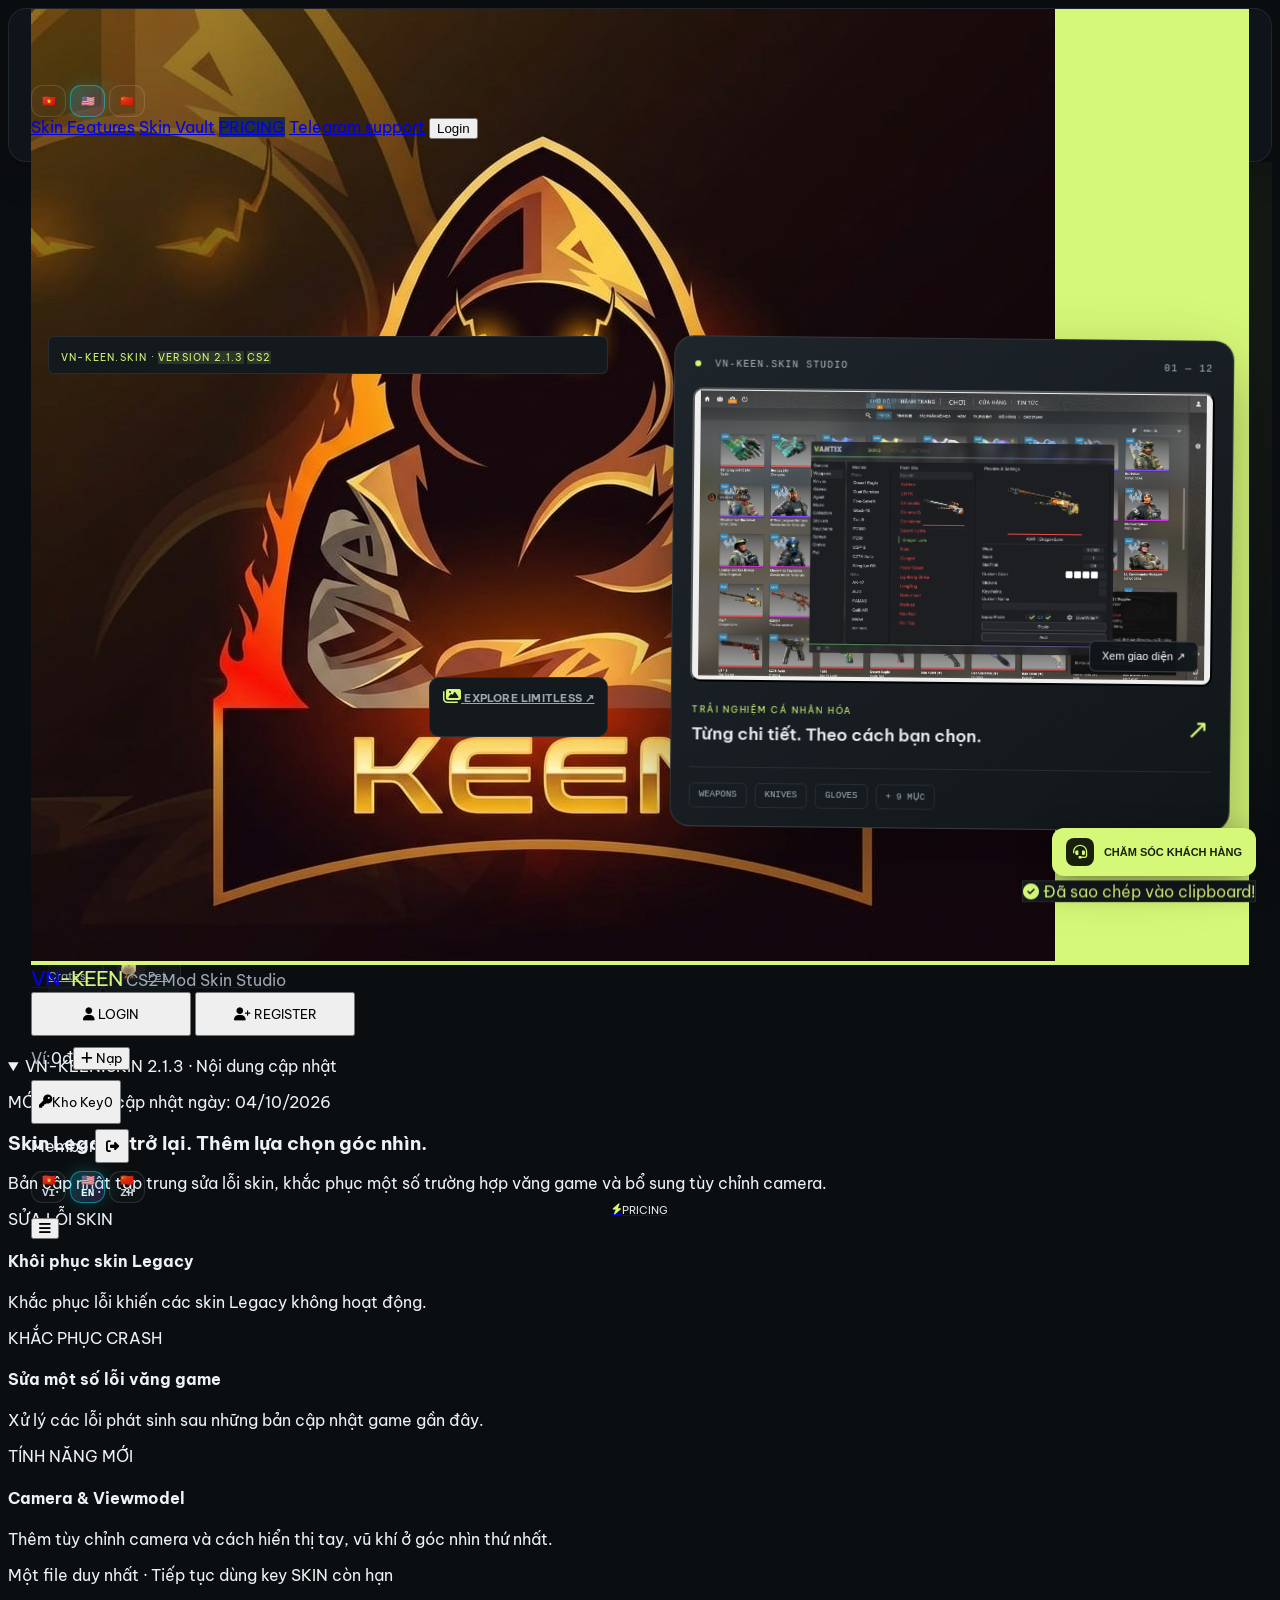
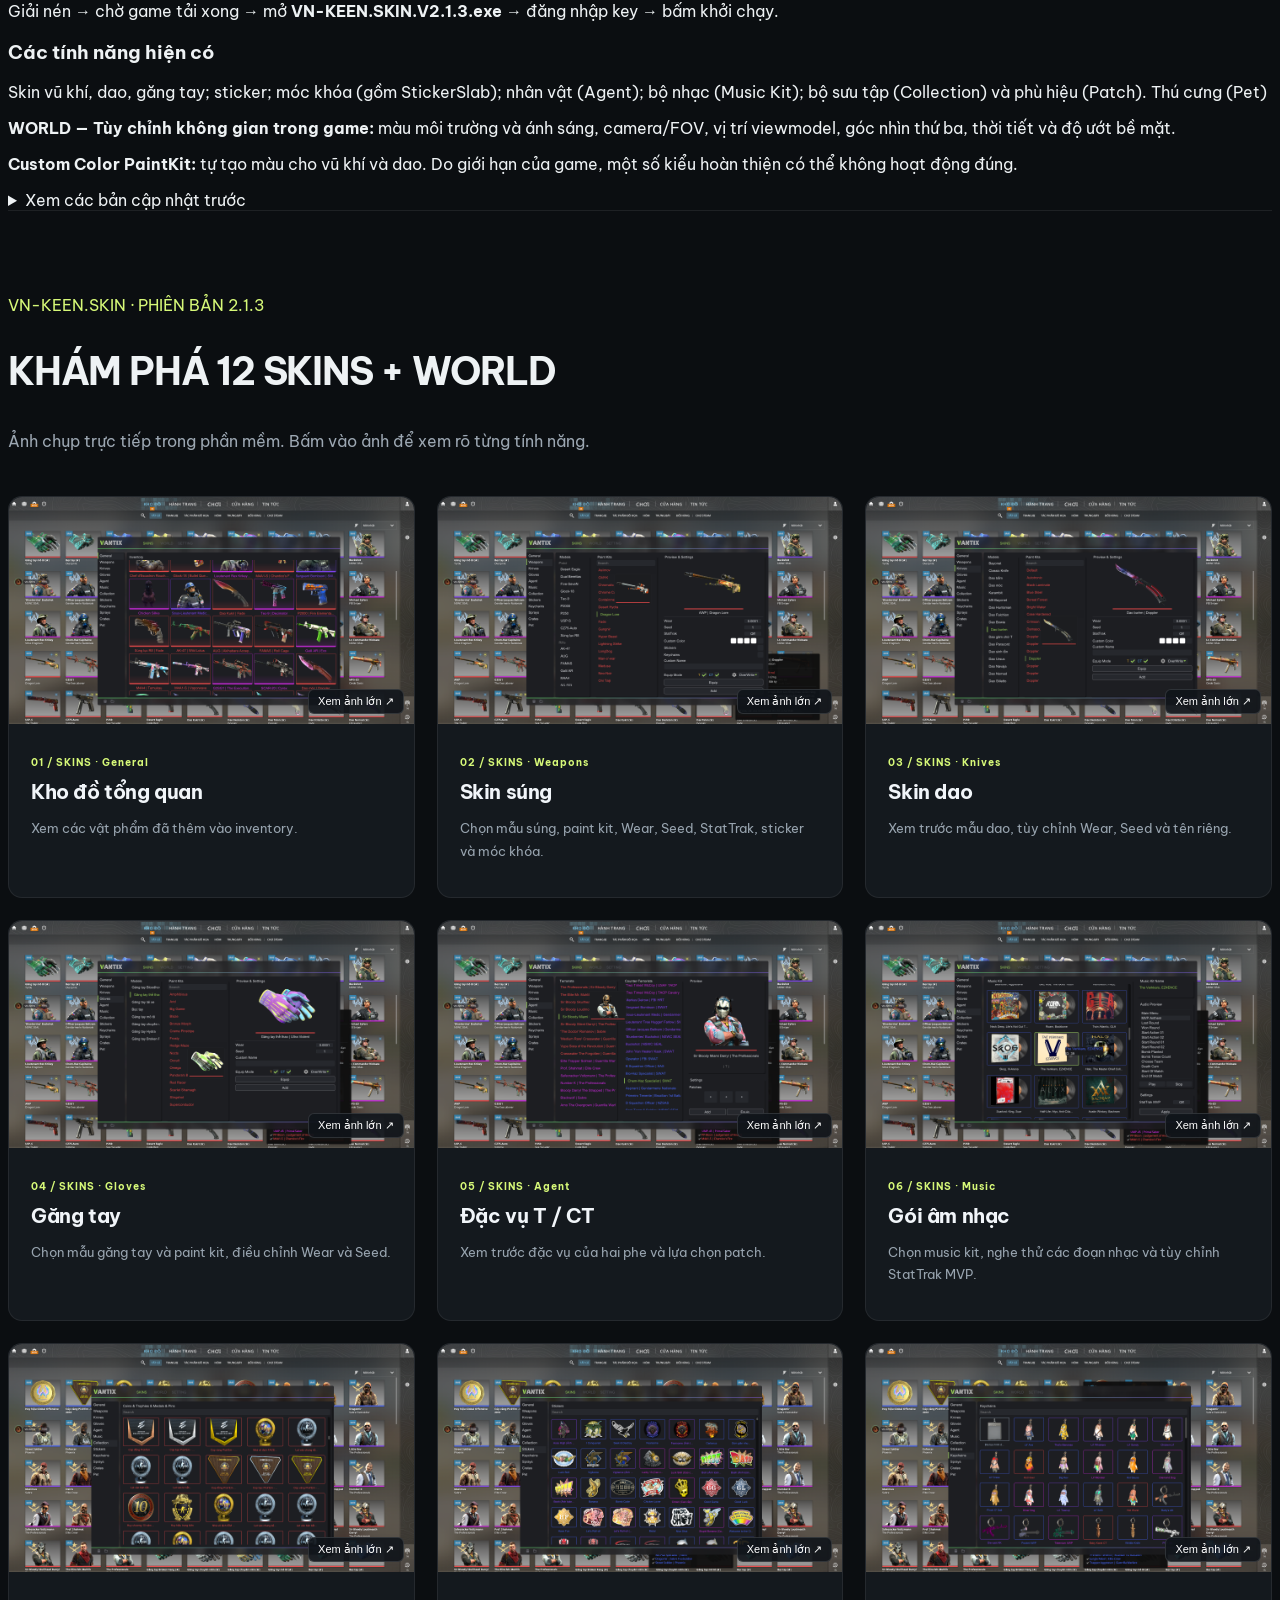
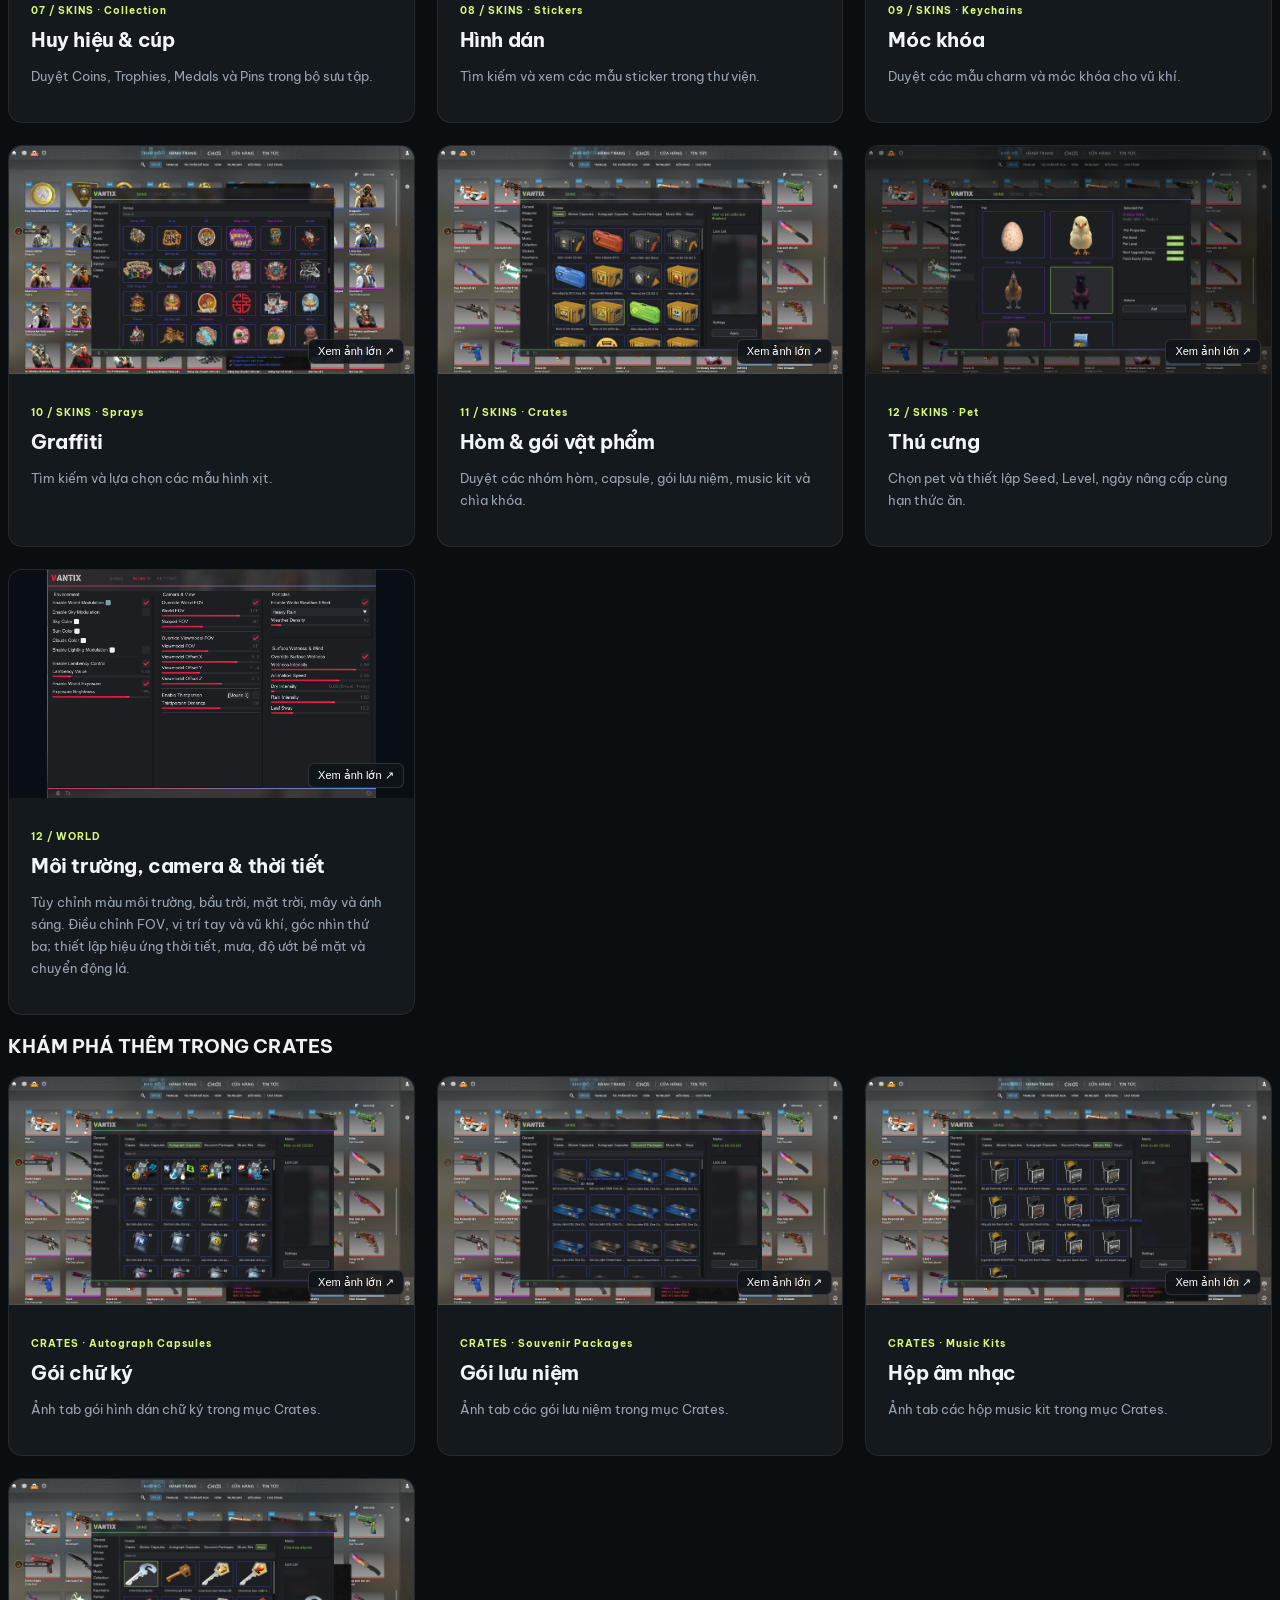
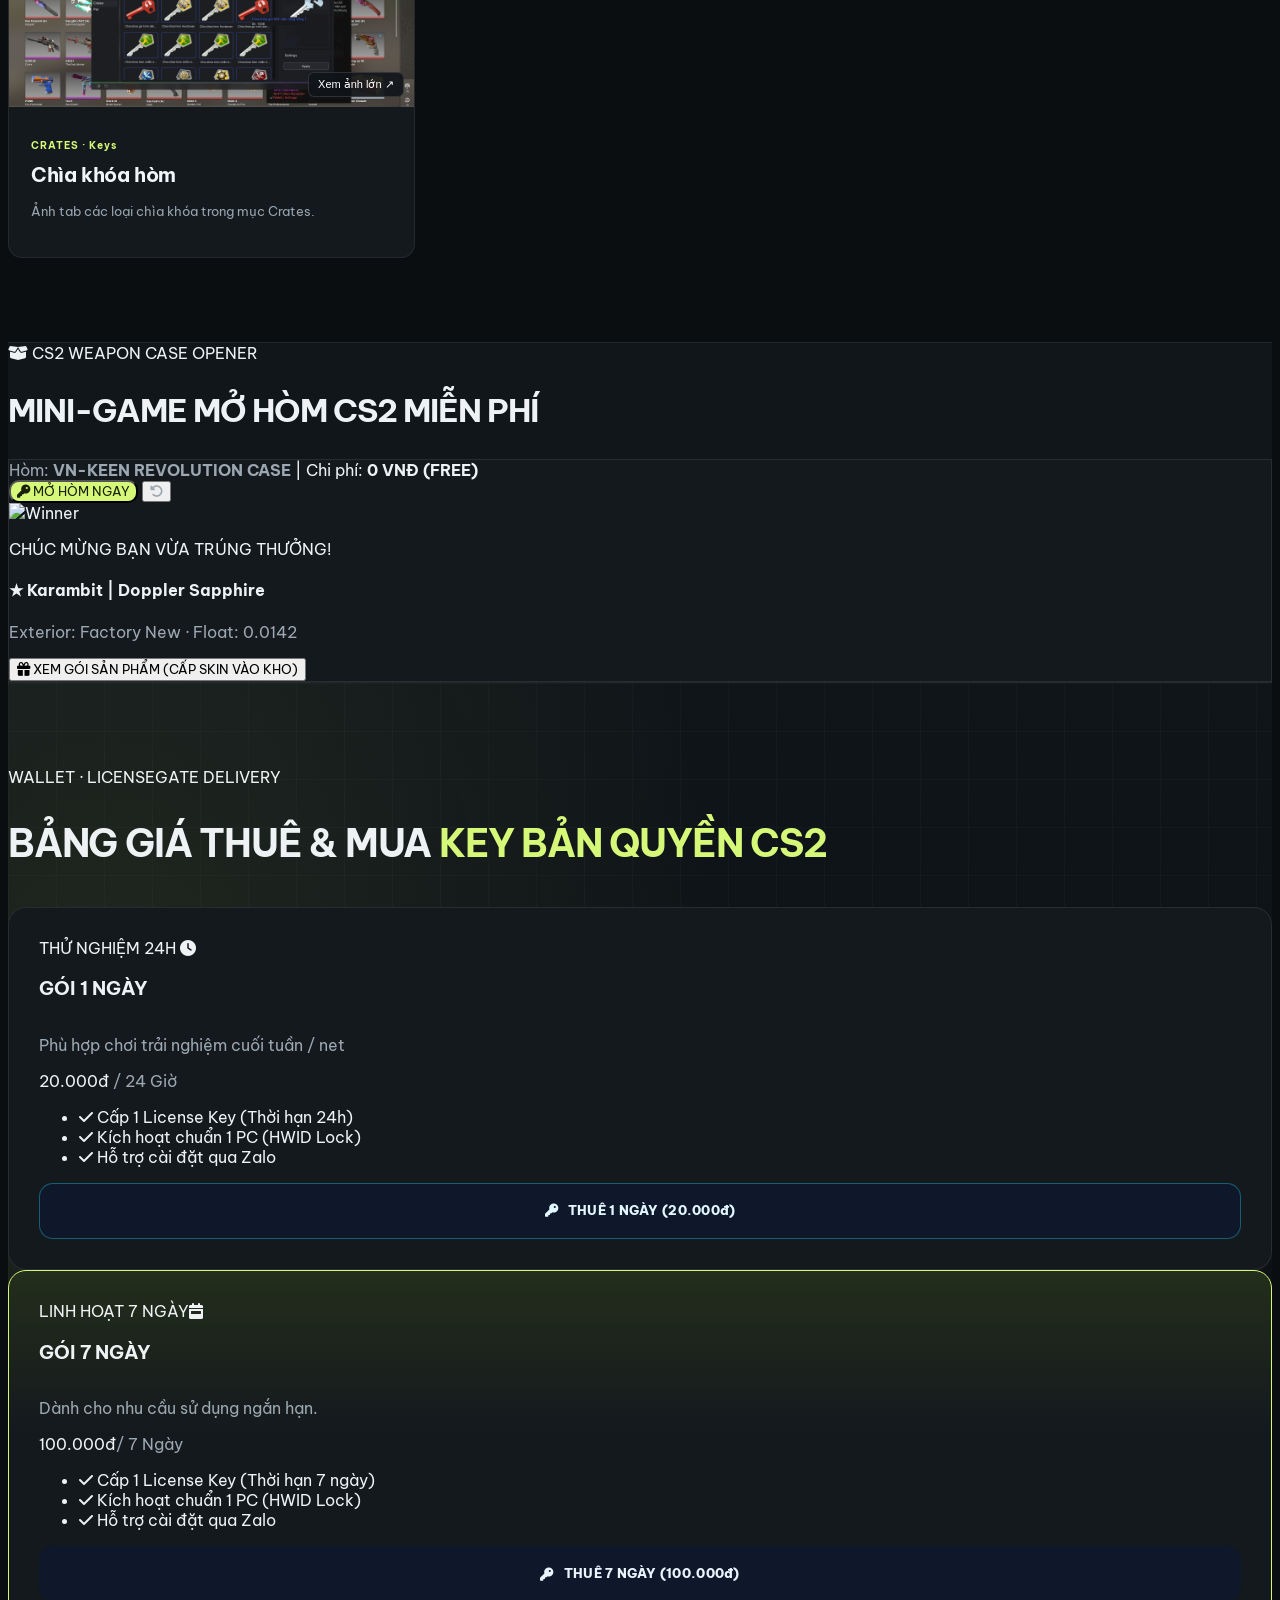
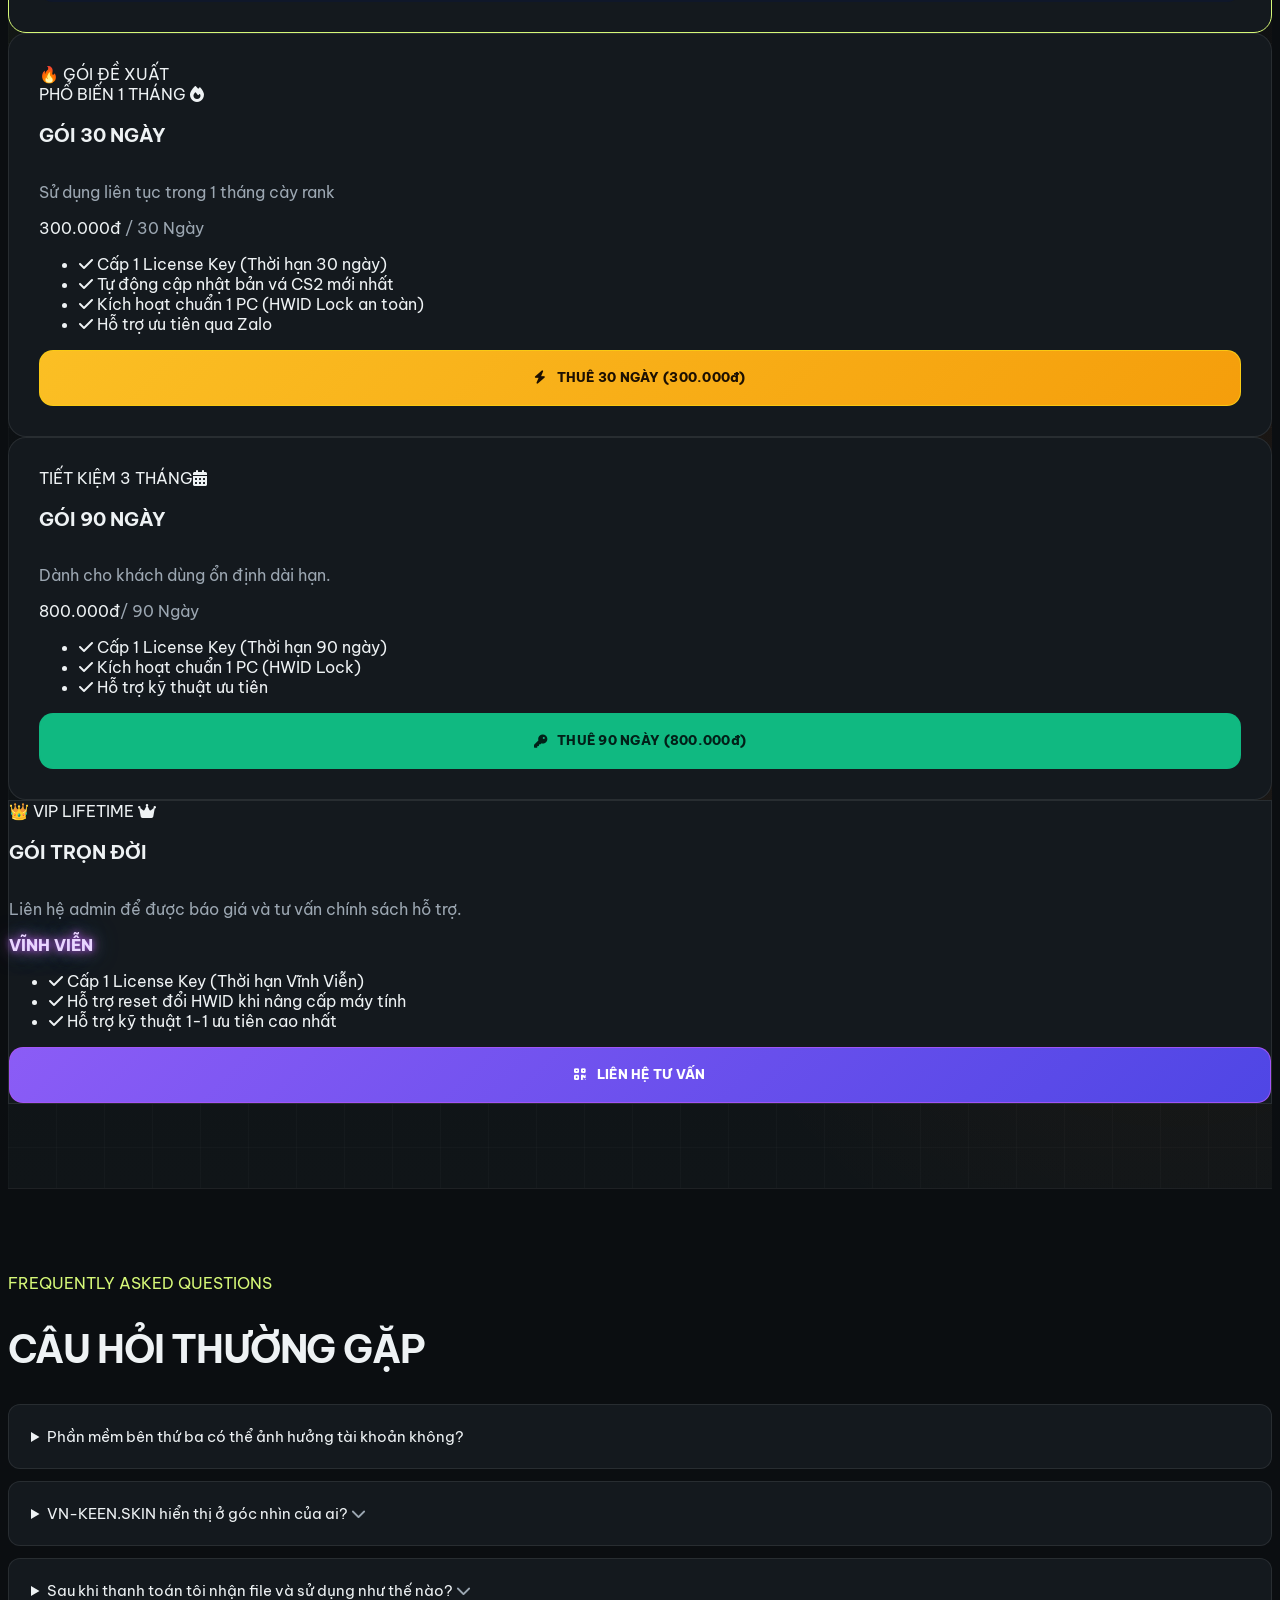
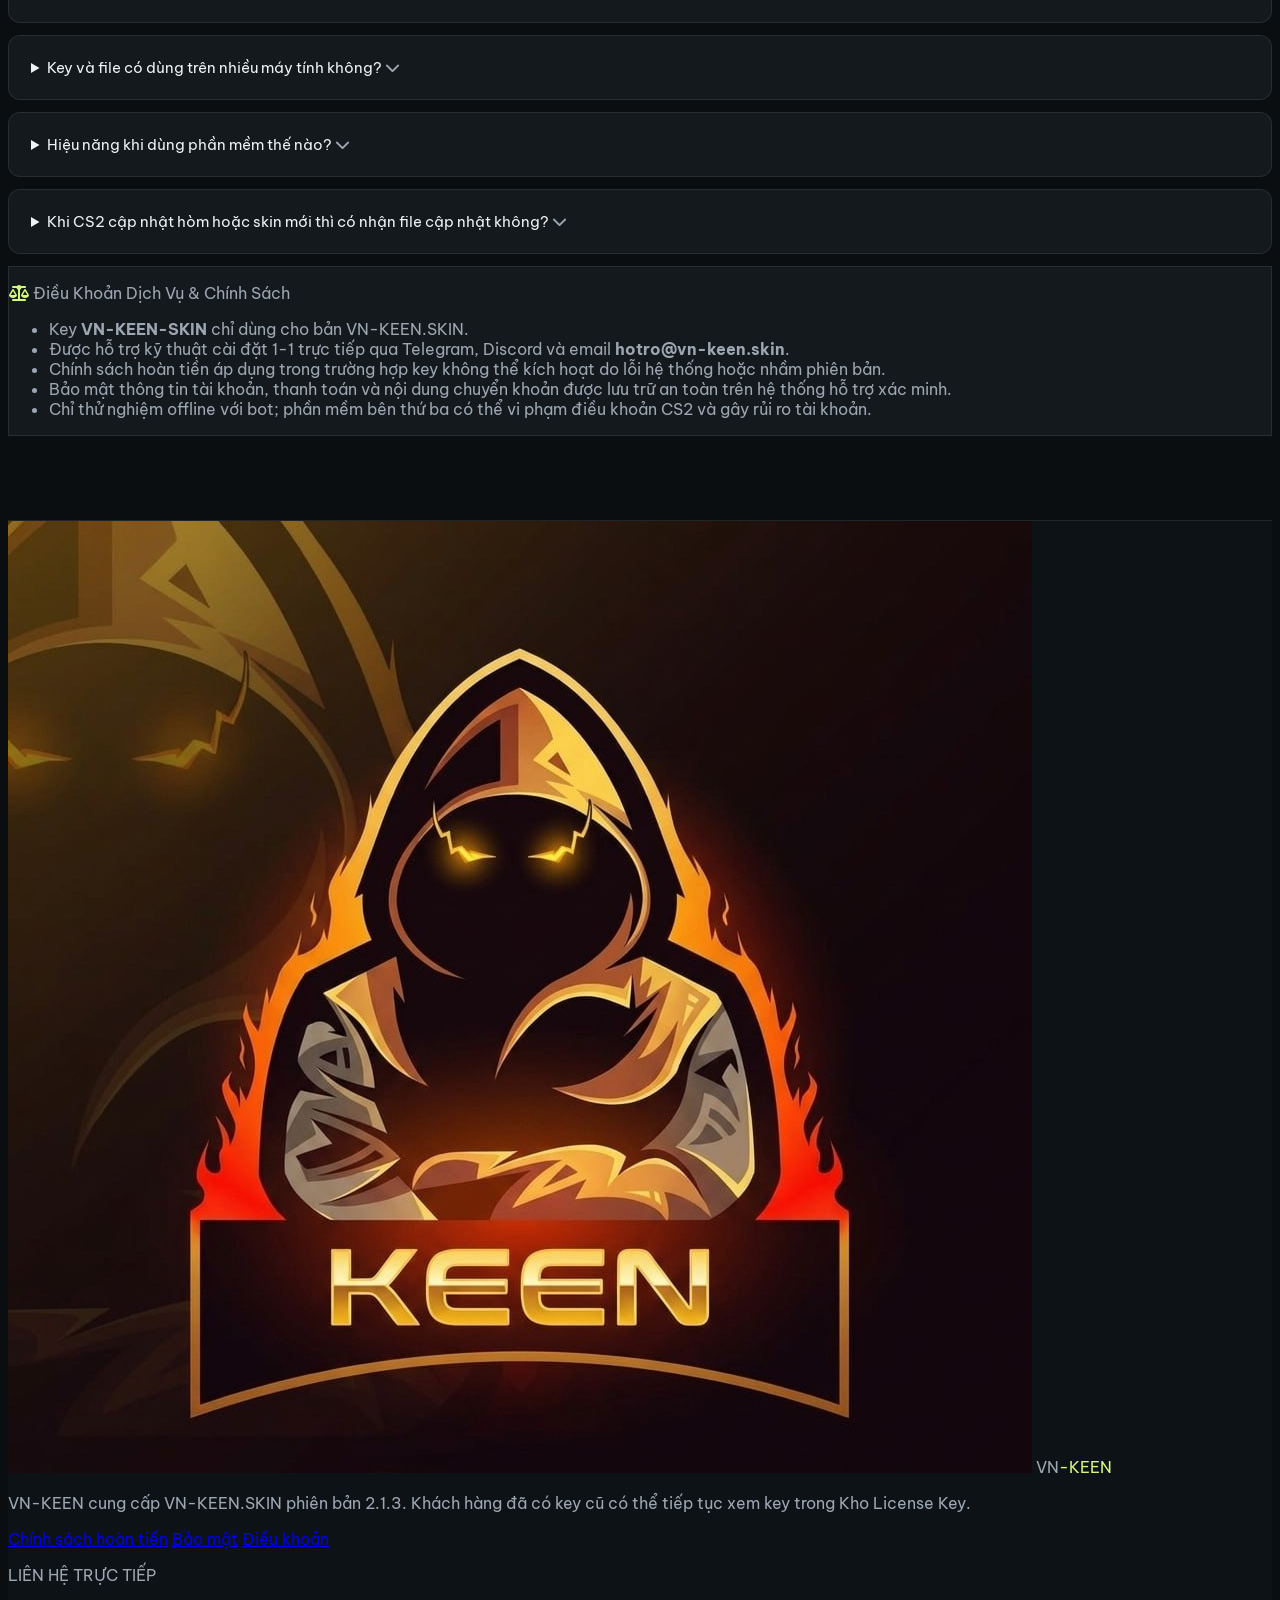
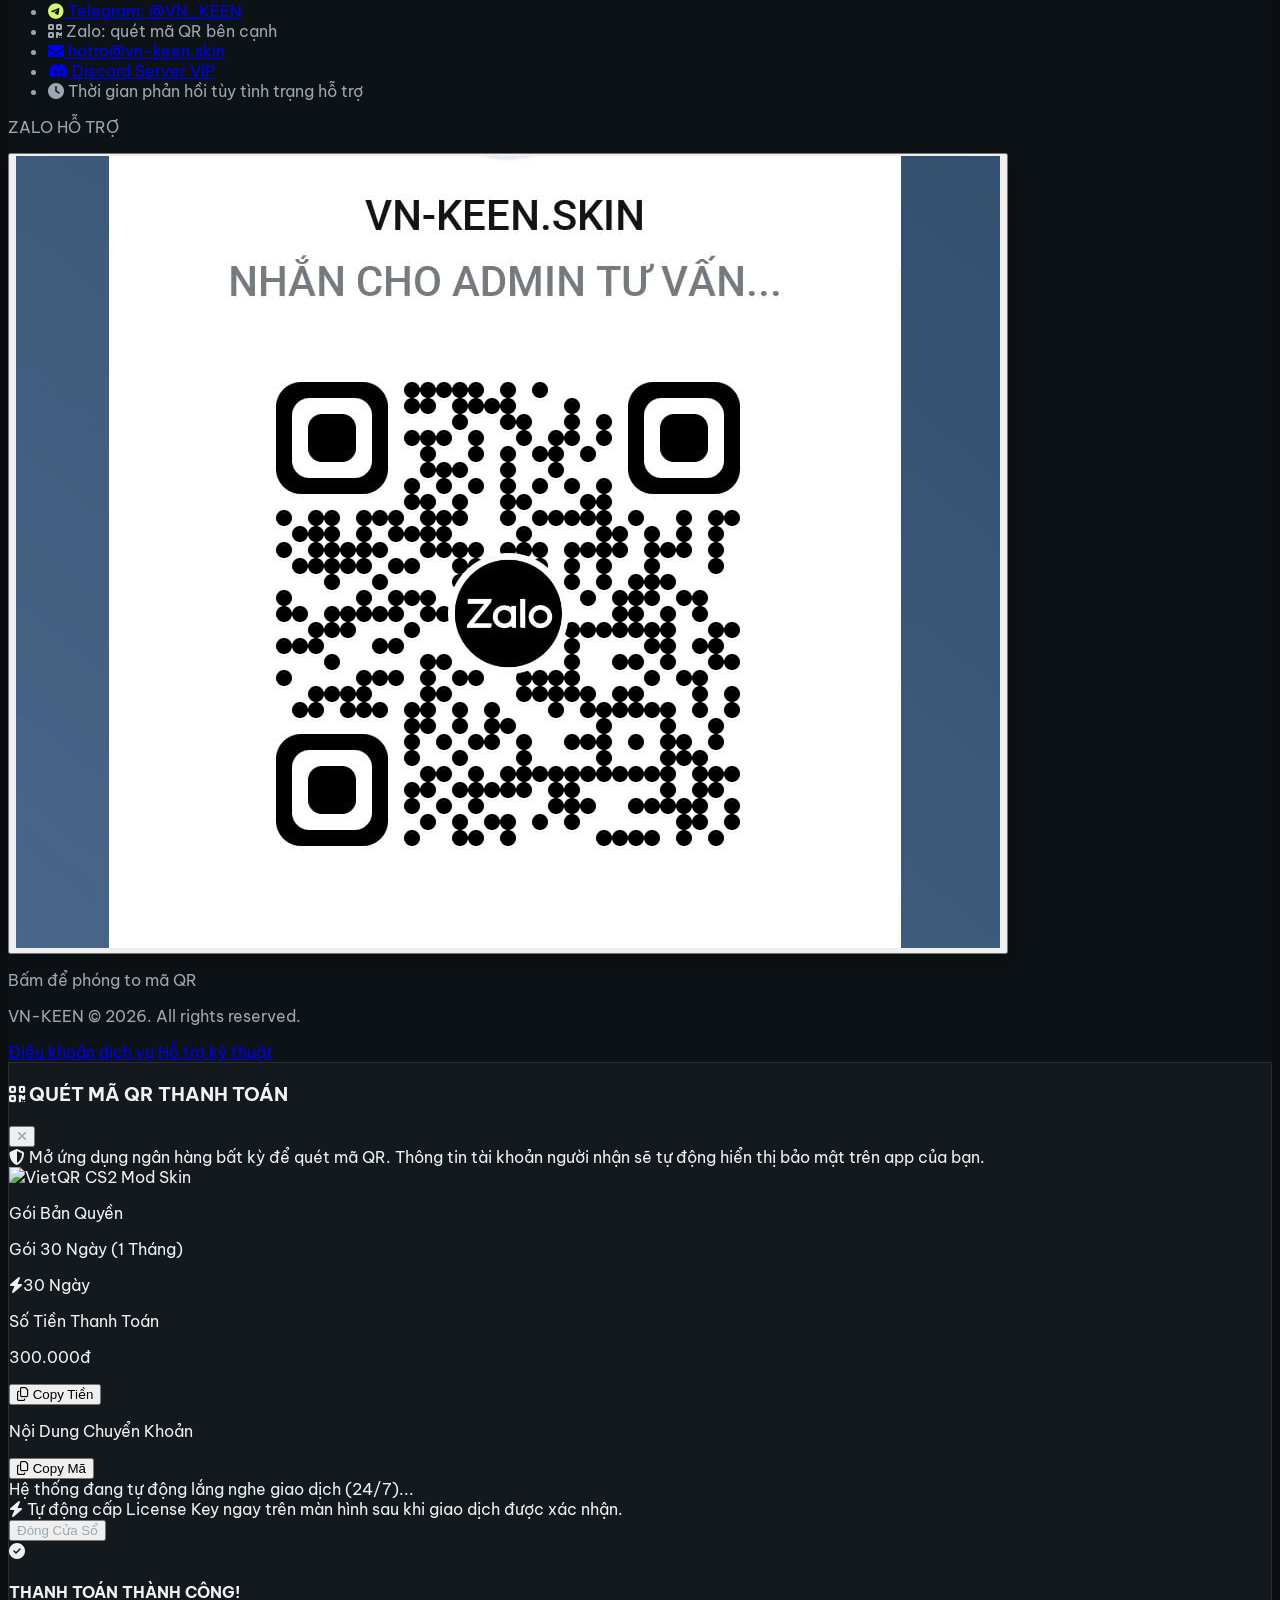
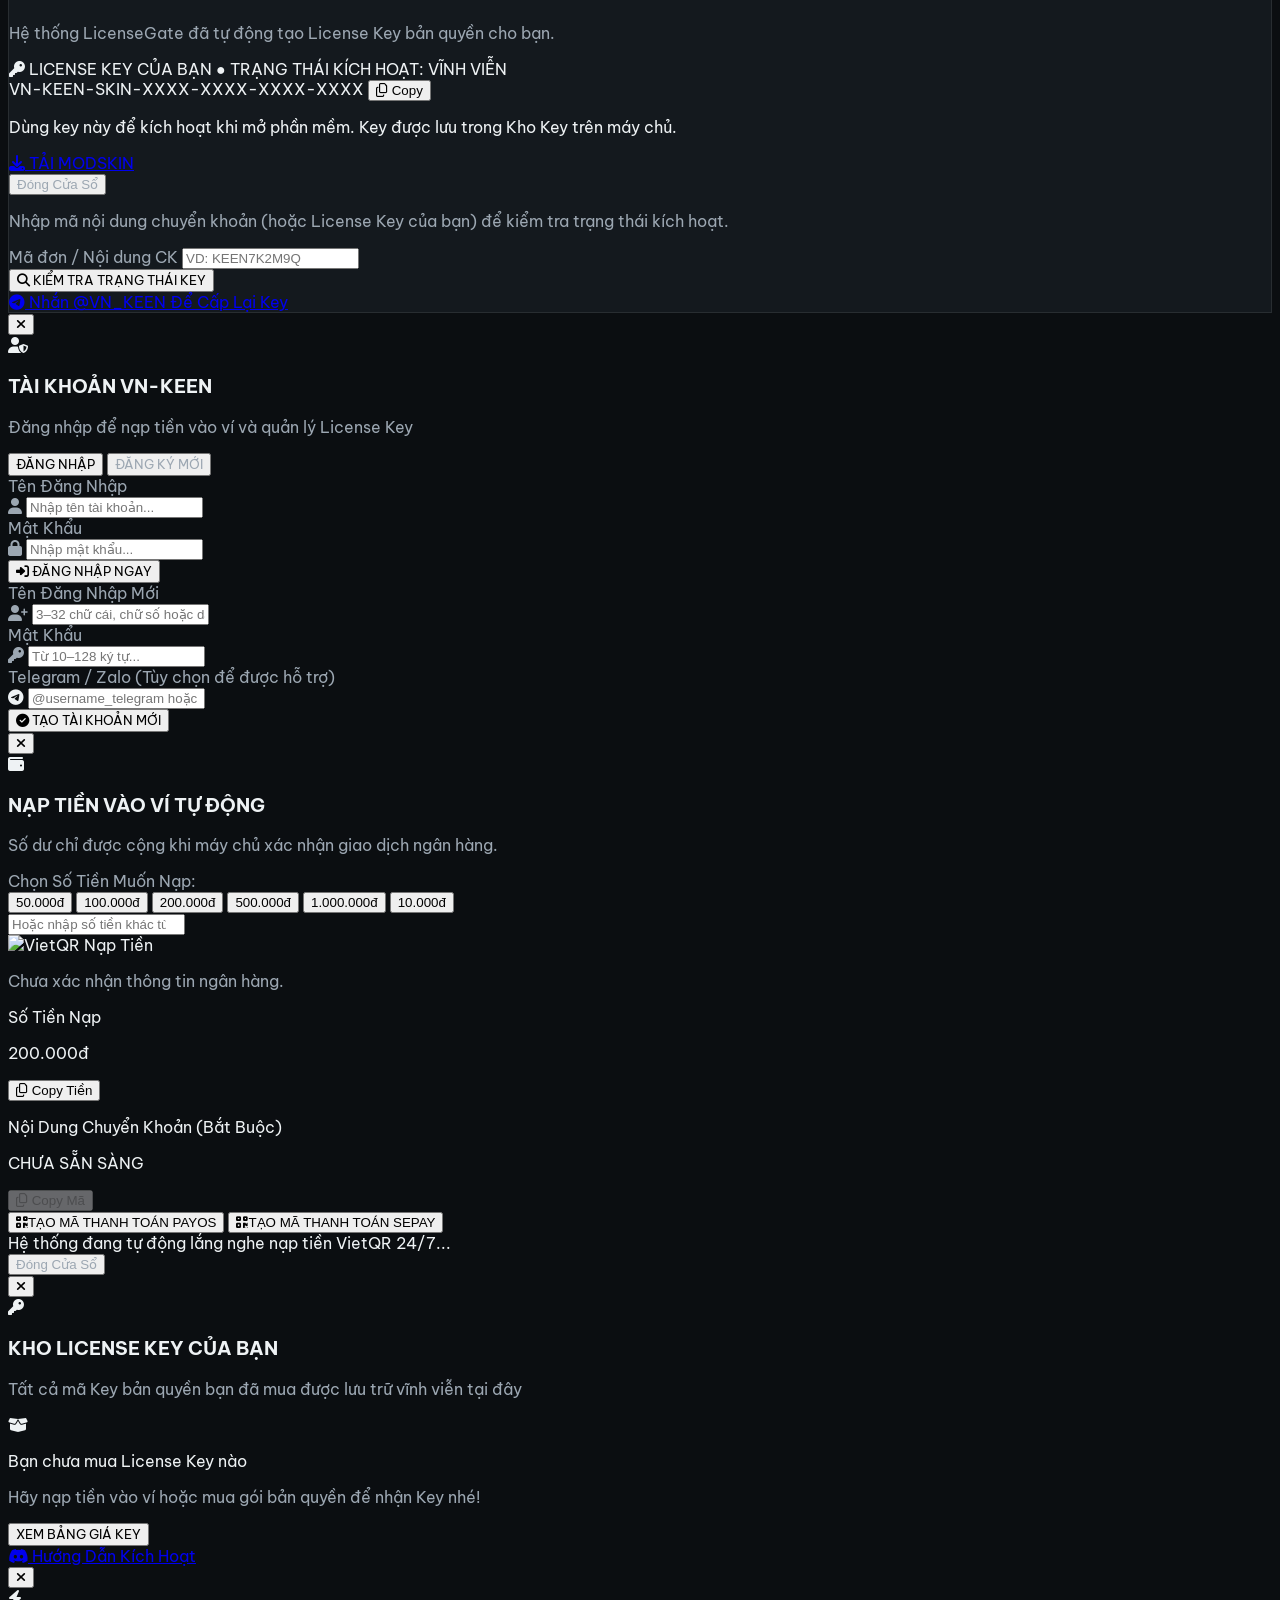
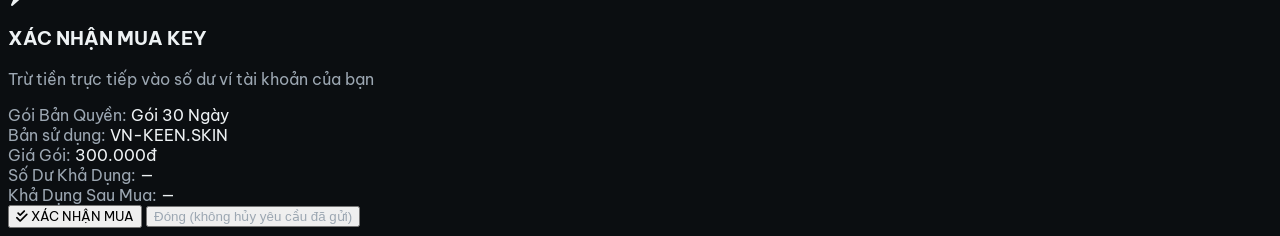
==== commit 46df913e: "Polish homepage and multilingual support Co-authored-by: Copilot App <223556219+Copilot@users.norepl" ====
--- a/index.html
+++ b/index.html
@@ -6,6 +6,42 @@
   <title>VN-KEEN.SKIN | Mod skin CS2 &amp; hướng dẫn sử dụng</title>
   <meta name="description" content="Khám phá VN-KEEN.SKIN dành cho CS2. Xem tính năng, bảng giá key, hướng dẫn cài đặt cùng giới hạn và rủi ro khi sử dụng.">
   <meta name="author" content="VN-KEEN">
+  <meta name="robots" content="index, follow, max-image-preview:large, max-snippet:-1, max-video-preview:-1">
+  <link rel="canonical" href="https://vn-keen.skin/">
+  <meta name="theme-color" content="#070a12">
+  <meta name="language" content="vi">
+  <meta property="og:locale" content="vi_VN">
+  <meta property="og:locale:alternate" content="en_US">
+  <meta property="og:locale:alternate" content="zh_CN">
+  <link rel="alternate" hreflang="vi" href="https://vn-keen.skin/">
+  <link rel="alternate" hreflang="en" href="https://vn-keen.skin/">
+  <link rel="alternate" hreflang="zh" href="https://vn-keen.skin/">
+  <link rel="alternate" hreflang="x-default" href="https://vn-keen.skin/">
+  <link rel="icon" type="image/jpeg" href="favicon.jpg">
+
+  <!-- OpenGraph / Facebook / Zalo / Telegram -->
+  <meta property="og:type" content="website">
+  <meta property="og:url" content="https://vn-keen.skin/">
+  <meta property="og:title" content="VN-KEEN.SKIN | Mod skin CS2 &amp; hướng dẫn sử dụng">
+  <meta property="og:description" content="Khám phá VN-KEEN.SKIN dành cho CS2. Xem tính năng, bảng giá key, hướng dẫn cài đặt cùng giới hạn và rủi ro khi sử dụng.">
+  <meta property="og:image" content="https://vn-keen.skin/images/VN-KEEN.jpg">
+  <meta property="og:image:secure_url" content="https://vn-keen.skin/images/VN-KEEN.jpg">
+  <meta property="og:image:type" content="image/jpeg">
+  <meta property="og:image:width" content="1024">
+  <meta property="og:image:height" content="952">
+  <meta property="og:image:alt" content="VN-KEEN - thư viện skin và công cụ tùy biến CS2">
+  <meta property="og:site_name" content="VN-KEEN">
+
+  <!-- Twitter / Telegram Link Preview Card -->
+  <meta name="twitter:card" content="summary_large_image">
+  <meta name="twitter:url" content="https://vn-keen.skin/">
+  <meta name="twitter:title" content="VN-KEEN.SKIN | Mod skin CS2 &amp; hướng dẫn sử dụng">
+  <meta name="twitter:description" content="Khám phá VN-KEEN.SKIN dành cho CS2. Xem tính năng, bảng giá key, hướng dẫn cài đặt cùng giới hạn và rủi ro khi sử dụng.">
+  <meta name="twitter:image" content="https://vn-keen.skin/images/VN-KEEN.jpg">
+
+  <!-- JSON-LD: WebSite metadata -->
+  <script type="application/ld+json">{
+  "@context": "https://schema.org",
   <meta name="robots" content="index, follow, max-image-preview:large, max-snippet:-1, max-video-preview:-1">
   <link rel="canonical" href="https://vn-keen.skin/">
   <meta name="theme-color" content="#070a12">
@@ -377,7 +413,7 @@
       <span class="text-subtle">|</span>
       <span>PHIÊN BẢN: <strong class="text-csgold"><i class="fa-solid fa-wand-magic-sparkles mr-1"></i> VN-KEEN.SKIN 2.1.3</strong></span>
       <span class="text-subtle">|</span>
- <span>FPS LOSS: <strong class="text-ok">Phụ thuộc cấu hình & phiên bản game</strong></span>
+      <span>FPS LOSS: <strong class="text-ok">Phụ thuộc cấu hình & phiên bản game</strong></span>
       <span class="text-subtle">|</span>
       <span>RENDER: <strong id="telemetry-fps" class="text-accent2">60.0 FPS</strong></span>
     </div>
@@ -423,31 +459,28 @@
       <!-- Desktop Nav Menu -->
       <nav class="hidden items-center gap-6 font-display text-base font-semibold tracking-wider text-muted lg:flex">
         <a href="#features" class="hover:text-accent transition-colors flex items-center gap-1.5" onclick="playSfx('hover')">
-          <i class="fa-solid fa-layer-group text-xs text-accent"></i> Tính năng Skin
+          <i class="fa-solid fa-layer-group text-xs text-accent"></i> <span data-i18n="navFeatures">Tính năng Skin</span>
         </a>
         <a href="catalog.html" target="_blank" rel="noopener" class="hover:text-accent transition-colors flex items-center gap-1.5" onclick="playSfx('click')">
-          <i class="fa-solid fa-images text-xs text-accent"></i> Kho Skin ↗
+          <i class="fa-solid fa-images text-xs text-accent"></i> <span data-i18n="navCatalog">Kho Skin</span> ↗
         </a>
         <a href="#contact" class="hover:text-accent transition-colors flex items-center gap-1.5" onclick="playSfx('click')">
-          <i class="fa-solid fa-headset text-xs text-accent"></i> Hỗ trợ
+          <i class="fa-solid fa-headset text-xs text-accent"></i> <span data-i18n="navSupport">Hỗ trợ</span>
         </a>
       </nav>
 
       <!-- User Account & Wallet Bar / Actions -->
       <div class="flex items-center gap-2 sm:gap-3">
-        <button type="button" id="language-toggle" onclick="toggleSiteLanguage(); playSfx('click')" class="shrink-0 px-2.5 py-2 rounded-xl bg-slate-900/90 hover:bg-white/10 text-white border border-white/15 text-[10px] sm:text-xs font-black font-cyber tracking-wider transition-all" aria-label="Switch language to English" title="Switch language to English">
-          <span id="language-toggle-label"><span class="text-amber-400">VI</span> / EN</span>
-        </button>
         
         <!-- Guest View (Not Logged In) -->
-        <div id="nav-guest-zone" class="flex items-center gap-2">
+        <div id="nav-guest-zone" class="hidden sm:flex items-center gap-2">
           <button type="button" onclick="openAuthModal('login'); playSfx('click')" class="px-3 sm:px-4 py-2 rounded-xl bg-white/5 hover:bg-white/10 text-white border border-white/15 text-xs font-bold font-cyber transition-all flex items-center gap-1.5 shadow-sm">
             <i class="fa-solid fa-user text-amber-400"></i>
-            <span>Đăng Nhập</span>
+            <span data-i18n="loginBtn">Đăng Nhập</span>
           </button>
           <button type="button" onclick="openAuthModal('register'); playSfx('click')" class="hidden sm:inline-flex px-3.5 py-2 rounded-xl bg-amber-500/20 hover:bg-amber-500/30 text-amber-300 border border-amber-500/40 text-xs font-bold font-cyber transition-all items-center gap-1.5 shadow-sm">
             <i class="fa-solid fa-user-plus text-amber-400"></i>
-            <span>Đăng Ký</span>
+            <span data-i18n="registerBtn">Đăng Ký</span>
           </button>
         </div>
 
@@ -477,11 +510,33 @@
             </button>
           </div>
         </div>
-        <a href="#pricing" onclick="playSfx('click')" class="relative group overflow-hidden rounded-xl bg-gradient-to-r from-amber-400 via-yellow-400 to-amber-500 p-[1px] shadow-[0_0_20px_rgba(245,158,11,0.4)] hover:shadow-[0_0_30px_rgba(245,158,11,0.7)] transition-all">
+        <div class="hidden lg:flex items-center gap-2 rounded-xl border border-white/10 bg-white/5 p-1.5 shadow-inner shadow-black/20">
+          <button type="button" class="lang-toggle active" data-lang="vi" aria-label="Chuyển sang tiếng Việt">🇻🇳 VI</button>
+          <button type="button" class="lang-toggle" data-lang="en" aria-label="Switch to English">🇺🇸 EN</button>
+          <button type="button" class="lang-toggle" data-lang="zh" aria-label="切换到中文">🇨🇳 ZH</button>
+        </div>
+        <a href="#pricing" onclick="playSfx('click')" class="hidden sm:inline-flex relative group overflow-hidden rounded-xl bg-gradient-to-r from-amber-400 via-yellow-400 to-amber-500 p-[1px] shadow-[0_0_20px_rgba(245,158,11,0.4)] hover:shadow-[0_0_30px_rgba(245,158,11,0.7)] transition-all">
           <span class="block px-3.5 sm:px-4 py-2 rounded-[11px] bg-bg font-cyber text-xs font-bold tracking-wider text-amber-300 group-hover:bg-transparent group-hover:text-black transition-all">
-            <i class="fa-solid fa-bolt mr-1 text-amber-400"></i> BẢNG GIÁ
+            <i class="fa-solid fa-bolt mr-1 text-amber-400"></i> <span data-i18n="pricingCTA">BẢNG GIÁ</span>
           </span>
         </a>
+        <button id="mobile-menu-toggle" type="button" class="lg:hidden inline-flex h-10 w-10 items-center justify-center rounded-xl border border-white/10 bg-white/5 text-white transition hover:border-cyan-400/60 hover:text-cyan-300" aria-expanded="false" aria-label="Mở menu di động">
+          <i class="fa-solid fa-bars text-lg"></i>
+        </button>
+      </div>
+    </div>
+    <div id="mobile-nav-panel" class="hidden border-t border-white/10 bg-slate-950/95 lg:hidden">
+      <div class="mx-auto flex max-w-7xl flex-col gap-2 px-4 py-3 sm:px-6">
+        <div class="mb-1 flex items-center justify-end gap-2 self-end rounded-xl border border-white/10 bg-white/5 p-1">
+          <button type="button" class="lang-toggle active" data-lang="vi" aria-label="Chuyển sang tiếng Việt">🇻🇳</button>
+          <button type="button" class="lang-toggle" data-lang="en" aria-label="Switch to English">🇺🇸</button>
+          <button type="button" class="lang-toggle" data-lang="zh" aria-label="切换到中文">🇨🇳</button>
+        </div>
+        <a href="#features" class="rounded-xl border border-white/10 bg-white/5 px-3 py-2 text-sm text-slate-200" data-i18n="navFeatures">Tính năng Skin</a>
+        <a href="catalog.html" target="_blank" rel="noopener" class="rounded-xl border border-white/10 bg-white/5 px-3 py-2 text-sm text-slate-200" data-i18n="navCatalog">Kho Skin</a>
+        <a href="#pricing" class="rounded-xl border border-amber-500/30 bg-amber-500/10 px-3 py-2 text-sm font-semibold text-amber-300" data-i18n="pricingCTA">Mua key</a>
+        <a href="https://t.me/VN_KEEN" target="_blank" rel="noopener" class="rounded-xl border border-white/10 bg-white/5 px-3 py-2 text-sm text-slate-200" data-i18n="proofSupport">Hỗ trợ Telegram</a>
+        <button type="button" onclick="openAuthModal('login'); playSfx('click'); document.getElementById('mobile-nav-panel').classList.add('hidden');" class="rounded-xl border border-cyan-500/30 bg-cyan-500/10 px-3 py-2 text-sm font-semibold text-cyan-300" data-i18n="loginBtn">Đăng nhập</button>
       </div>
     </div>
   </header>
@@ -499,21 +554,21 @@
           <span class="relative inline-flex rounded-full size-2.5 bg-amber-400"></span>
         </span>
         <span class="font-cyber text-xs font-bold tracking-[0.2em] text-amber-300 uppercase">
-          VN-KEEN.SKIN · PHIÊN BẢN 2.1.3
+          VN-KEEN.SKIN · <span data-i18n="versionBadge">PHIÊN BẢN 2.1.3</span>
         </span>
         <span class="bg-amber-500/20 text-amber-300 font-mono text-[10px] px-2 py-0.5 rounded-full font-semibold">CS2</span>
       </div>
 
       <!-- Main Title -->
       <h1 class="font-cyber max-w-5xl text-4xl font-black tracking-tight sm:text-6xl lg:text-7xl leading-none">
-        MOD SKIN CS2.
-        <span class="mt-2 block uppercase bg-gradient-to-r from-yellow-400 via-amber-300 to-pink-500 bg-clip-text text-transparent drop-shadow-[0_0_25px_rgba(245,158,11,0.5)]">
-          ĐÚNG CHẤT RIÊNG.
+        <span class="hero-title-main" data-i18n="heroTitleMain">Mod Skin Counter-Strike 2.</span>
+        <span class="hero-title-accent mt-2 block uppercase" data-i18n="heroTitleAccent">
+          MỖI TRẬN ĐẤU, MỘT PHONG CÁCH.
         </span>
       </h1>
 
       <!-- Description Subtitle -->
-      <p class="mt-6 max-w-3xl text-lg sm:text-xl font-normal leading-relaxed text-muted">
+      <p class="mt-6 max-w-3xl text-lg sm:text-xl font-normal leading-relaxed text-muted" data-i18n="heroSubtitle">
         Tùy chỉnh kho đồ CS2 với skin súng, dao, găng tay, sticker, keychain và nhiều lựa chọn cá nhân hóa trong một giao diện trực quan.
       </p>
 
@@ -521,20 +576,20 @@
       <div class="hero-actions mt-10 flex w-full max-w-md flex-col items-center gap-4 sm:max-w-none sm:flex-row sm:justify-center">
         <a href="VN-KEEN.SKIN.V2.1.3.zip" download onclick="playSfx('gold')" class="w-full sm:w-auto px-10 py-4 rounded-xl bg-gradient-to-r from-emerald-400 via-teal-400 to-cyan-400 font-sans text-lg font-black text-slate-950 shadow-[0_0_35px_rgba(16,185,129,0.6)] hover:scale-105 hover:shadow-[0_0_50px_rgba(16,185,129,0.9)] transition-all flex items-center justify-center gap-2.5 border-2 border-emerald-300">
           <i class="fa-solid fa-download text-2xl text-slate-950"></i>
-          <span>TẢI MODSKIN</span>
+          <span data-i18n="downloadBtn">TẢI MODSKIN</span>
         </a>
         <a href="#pricing" onclick="playSfx('click')" class="w-full sm:w-auto px-7 py-4 rounded-xl bg-slate-800 hover:bg-slate-700 font-display text-base font-black text-white border border-amber-400/50 transition-all flex items-center justify-center gap-2">
-          <i class="fa-solid fa-key text-black"></i> MUA KEY BẢN QUYỀN
+          <i class="fa-solid fa-key text-black"></i> <span data-i18n="buyKeyBtn">MUA KEY BẢN QUYỀN</span>
         </a>
         <a href="catalog.html" target="_blank" onclick="playSfx('click')" class="w-full sm:w-auto px-5 py-3 rounded-xl glass-panel font-display text-sm font-bold text-muted hover:text-accent hover:border-accent/50 transition-all flex items-center justify-center gap-2">
-          <i class="fa-solid fa-images text-accent"></i> KHÁM PHÁ KHÔNG GIỚI HẠN ↗
+          <i class="fa-solid fa-images text-accent"></i> <span data-i18n="catalogBtn">KHÁM PHÁ KHÔNG GIỚI HẠN</span> ↗
         </a>
       </div>
 
       <div class="hero-proof" aria-label="Thông tin nhanh">
-        <span><i class="fa-solid fa-layer-group" aria-hidden="true"></i> 12 mục SKINS</span>
-        <span><i class="fa-solid fa-key" aria-hidden="true"></i> Key riêng theo bản</span>
-        <span><i class="fa-brands fa-telegram" aria-hidden="true"></i> Hỗ trợ Telegram</span>
+        <span><i class="fa-solid fa-layer-group" aria-hidden="true"></i> 12 SKINS + WORLD</span>
+        <span><i class="fa-solid fa-key" aria-hidden="true"></i> <span data-i18n="proofKey">Key riêng theo bản</span></span>
+        <span><i class="fa-brands fa-telegram" aria-hidden="true"></i> <span data-i18n="proofSupport">Hỗ trợ Telegram</span></span>
       </div>
 
       <div class="studio-product">
@@ -652,7 +707,7 @@
   </details>
 
   <!-- VANTIX 2.1.3 SKINS MENU -->
-<section id="features" class="relative py-24 bg-bg/50"><div class="mx-auto max-w-7xl px-4 sm:px-6 lg:px-8"><div class="text-center mb-16"><span class="font-cyber text-xs font-bold tracking-[0.25em] text-accent">VN-KEEN.SKIN · PHIÊN BẢN 2.1.3</span><h2 class="font-cyber mt-3 text-3xl sm:text-5xl font-black text-fg">KHÁM PHÁ 13 MỤC TÍNH NĂNG</h2><p class="mt-4 text-muted">Ảnh chụp trực tiếp trong phần mềm. Bấm vào ảnh để xem rõ từng tính năng.</p></div><div class="feature-photo-grid"><article class="feature-photo-card"><button type="button" class="feature-photo-open" data-feature-image="images/features/general.png" data-feature-title="General · Kho đồ tổng quan" aria-label="Xem ảnh lớn: General"><img src="images/features/general.png" alt="Giao diện VN-KEEN.SKIN: General" width="1920" height="1080" loading="lazy"><span>Xem ảnh lớn ↗</span></button><div class="feature-photo-copy"><p class="feature-photo-label">01 / SKINS · General</p><h3>Kho đồ tổng quan</h3><p>Xem các vật phẩm đã thêm vào inventory.</p></div></article>
+<section id="features" class="relative py-24 bg-bg/50"><div class="mx-auto max-w-7xl px-4 sm:px-6 lg:px-8"><div class="text-center mb-16"><span class="font-cyber text-xs font-bold tracking-[0.25em] text-accent">VN-KEEN.SKIN · PHIÊN BẢN 2.1.3</span><h2 class="font-cyber mt-3 text-3xl sm:text-5xl font-black text-fg">KHÁM PHÁ 12 SKINS + WORLD</h2><p class="mt-4 text-muted">Ảnh chụp trực tiếp trong phần mềm. Bấm vào ảnh để xem rõ từng tính năng.</p></div><div class="feature-photo-grid"><article class="feature-photo-card"><button type="button" class="feature-photo-open" data-feature-image="images/features/general.png" data-feature-title="General · Kho đồ tổng quan" aria-label="Xem ảnh lớn: General"><img src="images/features/general.png" alt="Giao diện VN-KEEN.SKIN: General" width="1920" height="1080" loading="lazy"><span>Xem ảnh lớn ↗</span></button><div class="feature-photo-copy"><p class="feature-photo-label">01 / SKINS · General</p><h3>Kho đồ tổng quan</h3><p>Xem các vật phẩm đã thêm vào inventory.</p></div></article>
 <article class="feature-photo-card"><button type="button" class="feature-photo-open" data-feature-image="images/features/weapons.png" data-feature-title="Weapons · Skin súng" aria-label="Xem ảnh lớn: Weapons"><img src="images/features/weapons.png" alt="Giao diện VN-KEEN.SKIN: Weapons" width="1920" height="1080" loading="lazy"><span>Xem ảnh lớn ↗</span></button><div class="feature-photo-copy"><p class="feature-photo-label">02 / SKINS · Weapons</p><h3>Skin súng</h3><p>Chọn mẫu súng, paint kit, Wear, Seed, StatTrak, sticker và móc khóa.</p></div></article>
 <article class="feature-photo-card"><button type="button" class="feature-photo-open" data-feature-image="images/features/knives.png" data-feature-title="Knives · Skin dao" aria-label="Xem ảnh lớn: Knives"><img src="images/features/knives.png" alt="Giao diện VN-KEEN.SKIN: Knives" width="1920" height="1080" loading="lazy"><span>Xem ảnh lớn ↗</span></button><div class="feature-photo-copy"><p class="feature-photo-label">03 / SKINS · Knives</p><h3>Skin dao</h3><p>Xem trước mẫu dao, tùy chỉnh Wear, Seed và tên riêng.</p></div></article>
 <article class="feature-photo-card"><button type="button" class="feature-photo-open" data-feature-image="images/features/gloves.png" data-feature-title="Gloves · Găng tay" aria-label="Xem ảnh lớn: Gloves"><img src="images/features/gloves.png" alt="Giao diện VN-KEEN.SKIN: Gloves" width="1920" height="1080" loading="lazy"><span>Xem ảnh lớn ↗</span></button><div class="feature-photo-copy"><p class="feature-photo-label">04 / SKINS · Gloves</p><h3>Găng tay</h3><p>Chọn mẫu găng tay và paint kit, điều chỉnh Wear và Seed.</p></div></article>
@@ -663,7 +718,7 @@
 <article class="feature-photo-card"><button type="button" class="feature-photo-open" data-feature-image="images/features/keychains.png" data-feature-title="Keychains · Móc khóa" aria-label="Xem ảnh lớn: Keychains"><img src="images/features/keychains.png" alt="Giao diện VN-KEEN.SKIN: Keychains" width="1920" height="1080" loading="lazy"><span>Xem ảnh lớn ↗</span></button><div class="feature-photo-copy"><p class="feature-photo-label">09 / SKINS · Keychains</p><h3>Móc khóa</h3><p>Duyệt các mẫu charm và móc khóa cho vũ khí.</p></div></article>
 <article class="feature-photo-card"><button type="button" class="feature-photo-open" data-feature-image="images/features/sprays.png" data-feature-title="Sprays · Graffiti" aria-label="Xem ảnh lớn: Sprays"><img src="images/features/sprays.png" alt="Giao diện VN-KEEN.SKIN: Sprays" width="1920" height="1080" loading="lazy"><span>Xem ảnh lớn ↗</span></button><div class="feature-photo-copy"><p class="feature-photo-label">10 / SKINS · Sprays</p><h3>Graffiti</h3><p>Tìm kiếm và lựa chọn các mẫu hình xịt.</p></div></article>
 <article class="feature-photo-card"><button type="button" class="feature-photo-open" data-feature-image="images/features/crates.png" data-feature-title="Crates · Hòm & gói vật phẩm" aria-label="Xem ảnh lớn: Crates"><img src="images/features/crates.png" alt="Giao diện VN-KEEN.SKIN: Crates" width="1920" height="1080" loading="lazy"><span>Xem ảnh lớn ↗</span></button><div class="feature-photo-copy"><p class="feature-photo-label">11 / SKINS · Crates</p><h3>Hòm & gói vật phẩm</h3><p>Duyệt các nhóm hòm, capsule, gói lưu niệm, music kit và chìa khóa.</p></div></article>
-<article class="feature-photo-card"><button type="button" class="feature-photo-open" data-feature-image="images/features/pet.png" data-feature-title="Pet · Thú cưng" aria-label="Xem ảnh lớn: Pet"><img src="images/features/pet.png" alt="Giao diện VN-KEEN.SKIN: Pet" width="1920" height="1080" loading="lazy"><span>Xem ảnh lớn ↗</span></button><div class="feature-photo-copy"><p class="feature-photo-label">12 / SKINS · Pet</p><h3>Thú cưng</h3><p>Chọn pet và thiết lập Seed, Level, ngày nâng cấp cùng hạn thức ăn.</p></div></article><article class="feature-photo-card"><button type="button" class="feature-photo-open" data-feature-image="images/features/world.png" data-feature-title="WORLD · Môi trường, camera và thời tiết" aria-label="Xem ảnh lớn: WORLD"><img src="images/features/world.png" alt="Giao diện WORLD của VN-KEEN.SKIN: tùy chỉnh môi trường, góc nhìn, thời tiết và độ ướt" width="1155" height="799" loading="lazy"><span>Xem ảnh lớn ↗</span></button><div class="feature-photo-copy"><p class="feature-photo-label">13 / WORLD</p><h3>Môi trường, camera &amp; thời tiết</h3><p>Tùy chỉnh màu môi trường, bầu trời, mặt trời, mây và ánh sáng. Điều chỉnh FOV, vị trí tay và vũ khí, góc nhìn thứ ba; thiết lập hiệu ứng thời tiết, mưa, độ ướt bề mặt và chuyển động lá.</p></div></article></div><section id="world-guide" aria-labelledby="world-guide-title" class="mt-8 rounded-2xl border border-cyan-400/25 bg-slate-950/80 p-5 sm:p-8 text-sm leading-relaxed text-slate-300">
+<article class="feature-photo-card"><button type="button" class="feature-photo-open" data-feature-image="images/features/pet.png" data-feature-title="Pet · Thú cưng" aria-label="Xem ảnh lớn: Pet"><img src="images/features/pet.png" alt="Giao diện VN-KEEN.SKIN: Pet" width="1920" height="1080" loading="lazy"><span>Xem ảnh lớn ↗</span></button><div class="feature-photo-copy"><p class="feature-photo-label">12 / SKINS · Pet</p><h3>Thú cưng</h3><p>Chọn pet và thiết lập Seed, Level, ngày nâng cấp cùng hạn thức ăn.</p></div></article><article class="feature-photo-card"><button type="button" class="feature-photo-open" data-feature-image="images/features/world.png" data-feature-title="WORLD · Môi trường, camera và thời tiết" aria-label="Xem ảnh lớn: WORLD"><img src="images/features/world.png" alt="Giao diện WORLD của VN-KEEN.SKIN: tùy chỉnh môi trường, góc nhìn, thời tiết và độ ướt" width="1155" height="799" loading="lazy"><span>Xem ảnh lớn ↗</span></button><div class="feature-photo-copy"><p class="feature-photo-label">12 / WORLD</p><h3>Môi trường, camera &amp; thời tiết</h3><p>Tùy chỉnh màu môi trường, bầu trời, mặt trời, mây và ánh sáng. Điều chỉnh FOV, vị trí tay và vũ khí, góc nhìn thứ ba; thiết lập hiệu ứng thời tiết, mưa, độ ướt bề mặt và chuyển động lá.</p></div></article></div><section id="world-guide" hidden aria-labelledby="world-guide-title" class="mt-8 rounded-2xl border border-cyan-400/25 bg-slate-950/80 p-5 sm:p-8 text-sm leading-relaxed text-slate-300">
   <p class="text-xs font-bold tracking-widest text-cyan-300">WORLD · MÔ TẢ &amp; HƯỚNG DẪN</p>
   <h3 id="world-guide-title" class="mt-2 text-2xl font-bold text-white">Tùy chỉnh không gian và góc nhìn theo ý bạn</h3>
   <p class="mt-3">Tab WORLD gồm bốn nhóm: môi trường, camera và góc nhìn, hiệu ứng thời tiết, độ ướt và gió. Tên tiếng Anh bên dưới được giữ giống giao diện để bạn dễ tìm đúng tùy chọn.</p>
@@ -741,9 +796,6 @@
         <h2 class="font-cyber mt-3 text-3xl sm:text-5xl font-black text-fg">
           MINI-GAME <span class="case-title-gradient bg-gradient-to-r from-yellow-400 via-amber-300 to-pink-500 bg-clip-text text-transparent">MỞ HÒM CS2 MIỄN PHÍ</span>
         </h2>
-        <p class="mt-4 max-w-2xl mx-auto text-muted text-base">
-          Đây là mô phỏng giao diện mở hòm để giải trí; không cấp vật phẩm thật và không thay đổi inventory CS2.
-        </p>
       </div>
 
       <div class="max-w-4xl mx-auto glass-panel rounded-3xl p-6 border-2 border-yellow-500/40 shadow-[0_0_50px_rgba(234,179,8,0.2)] relative">
@@ -785,7 +837,7 @@
             </div>
           </div>
           <button type="button" onclick="document.getElementById('pricing').scrollIntoView({behavior:'smooth'}); playSfx('click')" class="px-6 py-3 rounded-xl bg-gradient-to-r from-yellow-400 to-amber-500 font-cyber font-black text-black text-sm hover:scale-105 transition-all whitespace-nowrap shadow-lg">
-            <i class="fa-solid fa-circle-info mr-1"></i> XEM GÓI SẢN PHẨM (KHÔNG CẤP SKIN)
+            <i class="fa-solid fa-gift mr-1"></i> XEM GÓI SẢN PHẨM (CẤP SKIN VÀO KHO)
           </button>
         </div>
 
@@ -801,19 +853,15 @@
         <h2 class="font-cyber mt-3 text-3xl sm:text-5xl font-black text-fg">
           BẢNG GIÁ THUÊ & MUA <span class="bg-gradient-to-r from-amber-400 via-yellow-400 to-amber-600 bg-clip-text text-transparent">KEY BẢN QUYỀN CS2</span>
         </h2>
-        <p class="mt-4 max-w-2xl mx-auto text-muted text-base">
-           Nạp ví qua VietQR, sau đó chọn gói VN-KEEN.SKIN và mua key bằng số dư.
-        </p>
       </div>
 
               <!-- Gói thời hạn -->
        <div id="pricing-tiers" class="max-w-6xl mx-auto">
-         <p id="pricing-scope-note" class="mx-auto mb-6 max-w-2xl text-center text-xs leading-relaxed text-muted">Mỗi gói bên dưới cấp một key <strong class="text-emerald-300">VN-KEEN-SKIN</strong> dành riêng cho VN-KEEN.SKIN.</p>
          <div class="grid grid-cols-1 sm:grid-cols-2 xl:grid-cols-4 gap-6 items-stretch">
         
-        <!-- PLAN 1: 1 NGÀY (30.000đ) -->
-        <div class="glass-panel rounded-3xl p-7 border border-white/10 hover:border-cyan-400/50 flex flex-col justify-between transition-all duration-300 hover:-translate-y-1.5 shadow-xl relative">
-          <div>
+        <!-- PLAN 1: 1 NGÀY (20.000đ) -->
+        <div class="plan-card glass-panel rounded-3xl p-7 border border-white/10 hover:border-cyan-400/50 flex flex-col justify-between transition-all duration-300 hover:-translate-y-1.5 shadow-xl relative">
+          <div class="plan-card__body">
             <div class="flex items-center justify-between mb-4">
               <span class="px-3 py-1 rounded-full bg-slate-800 text-cyan-300 font-mono text-xs font-bold border border-cyan-500/30">
                 THỬ NGHIỆM 24H
@@ -824,56 +872,41 @@
             <p class="text-xs text-muted font-sans mt-1">Phù hợp chơi trải nghiệm cuối tuần / net</p>
             
             <div class="my-6 pb-6 border-b border-white/10">
-              <span class="font-cyber text-4xl font-black text-white">30.000đ</span>
+              <span class="font-cyber text-4xl font-black text-white">20.000đ</span>
               <span class="text-xs font-mono text-muted">/ 24 Giờ</span>
             </div>
 
             <ul class="space-y-3 text-xs font-sans text-gray-300">
               <li class="flex items-center gap-2.5"><i class="fa-solid fa-check text-cyan-400"></i> Cấp 1 License Key (Thời hạn 24h)</li>
               <li class="flex items-center gap-2.5"><i class="fa-solid fa-check text-cyan-400"></i> Kích hoạt chuẩn 1 PC (HWID Lock)</li>
-              <li class="flex items-center gap-2.5"><i class="fa-solid fa-check text-cyan-400"></i> Hỗ trợ cài đặt qua Telegram</li>
+              <li class="flex items-center gap-2.5"><i class="fa-solid fa-check text-cyan-400"></i> Hỗ trợ cài đặt qua Zalo</li>
             </ul>
           </div>
 
           <div class="mt-8 pt-4">
-            <button type="button" data-plan-button="daily" data-plan-label="Thuê 1 ngày" onclick="openCheckoutSmart('daily'); playSfx('click')" class="w-full py-3.5 rounded-xl bg-slate-800 hover:bg-cyan-500 hover:text-black font-cyber text-xs font-black text-white border border-white/10 hover:border-cyan-400 transition-all shadow-md flex items-center justify-center gap-2">
-              <i class="fa-solid fa-key"></i> THUÊ 1 NGÀY (30.000đ)
+            <button type="button" data-plan-button="daily" data-plan-label="Thuê 1 ngày" onclick="openCheckoutSmart('daily'); playSfx('click')" class="plan-button plan-button--cyan">
+              <i class="fa-solid fa-key"></i> THUÊ 1 NGÀY (20.000đ)
             </button>
           </div>
         </div>
 
-        <!-- PLAN 2: 7 NGÀY (120.000đ) -->
-        <div class="glass-panel rounded-3xl p-7 border border-sky-500/30 hover:border-sky-400/70 flex flex-col justify-between transition-all duration-300 hover:-translate-y-1.5 shadow-xl relative">
-          <div>
-            <div class="flex items-center justify-between mb-4">
-              <span class="px-3 py-1 rounded-full bg-sky-500/15 text-sky-300 font-mono text-xs font-bold border border-sky-500/30">LINH HOẠT 7 NGÀY</span>
-              <i class="fa-solid fa-calendar-week text-sky-400 text-lg"></i>
-            </div>
-            <h3 class="font-cyber text-2xl font-black text-white">GÓI 7 NGÀY</h3>
-            <p class="text-xs text-muted font-sans mt-1">Dành cho nhu cầu sử dụng ngắn hạn.</p>
-            <div class="my-6 pb-6 border-b border-white/10">
-              <span class="font-cyber text-4xl font-black text-sky-300">120.000đ</span>
-              <span class="text-xs font-mono text-muted">/ 7 Ngày</span>
-            </div>
-            <ul class="space-y-3 text-xs font-sans text-gray-300">
-              <li class="flex items-center gap-2.5"><i class="fa-solid fa-check text-sky-400"></i> Cấp 1 License Key (Thời hạn 7 ngày)</li>
-              <li class="flex items-center gap-2.5"><i class="fa-solid fa-check text-sky-400"></i> Kích hoạt chuẩn 1 PC (HWID Lock)</li>
-              <li class="flex items-center gap-2.5"><i class="fa-solid fa-check text-sky-400"></i> Hỗ trợ cài đặt qua Telegram</li>
-            </ul>
+        <!-- PLAN 2: 7 NGÀY (100.000đ) -->
+        <div class="plan-card glass-panel rounded-3xl p-7 border border-sky-500/30 hover:border-sky-400/70 flex flex-col justify-between transition-all duration-300 hover:-translate-y-1.5 shadow-xl relative">
+          <div class="plan-card__body">
+            <div class="flex items-center justify-between mb-4"><span class="px-3 py-1 rounded-full bg-sky-500/15 text-sky-300 font-mono text-xs font-bold border border-sky-500/30">LINH HOẠT 7 NGÀY</span><i class="fa-solid fa-calendar-week text-sky-400 text-lg"></i></div>
+            <h3 class="font-cyber text-2xl font-black text-white">GÓI 7 NGÀY</h3><p class="text-xs text-muted font-sans mt-1">Dành cho nhu cầu sử dụng ngắn hạn.</p>
+            <div class="my-6 pb-6 border-b border-white/10"><span class="font-cyber text-4xl font-black text-sky-300">100.000đ</span><span class="text-xs font-mono text-muted">/ 7 Ngày</span></div>
+            <ul class="space-y-3 text-xs font-sans text-gray-300"><li class="flex items-center gap-2.5"><i class="fa-solid fa-check text-sky-400"></i> Cấp 1 License Key (Thời hạn 7 ngày)</li><li class="flex items-center gap-2.5"><i class="fa-solid fa-check text-sky-400"></i> Kích hoạt chuẩn 1 PC (HWID Lock)</li><li class="flex items-center gap-2.5"><i class="fa-solid fa-check text-sky-400"></i> Hỗ trợ cài đặt qua Zalo</li></ul>
           </div>
-          <div class="mt-8 pt-4">
-            <button type="button" data-plan-button="weekly" data-plan-label="Thuê 7 ngày" onclick="openCheckoutSmart('weekly'); playSfx('click')" class="w-full py-3.5 rounded-xl bg-slate-800 hover:bg-sky-500 hover:text-black font-cyber text-xs font-black text-white border border-white/10 hover:border-sky-400 transition-all shadow-md flex items-center justify-center gap-2">
-              <i class="fa-solid fa-key"></i> THUÊ 7 NGÀY (120.000đ)
-            </button>
-          </div>
+          <div class="mt-8 pt-4"><button type="button" data-plan-button="weekly" data-plan-label="Thuê 7 ngày" onclick="openCheckoutSmart('weekly'); playSfx('click')" class="plan-button plan-button--sky"><i class="fa-solid fa-key"></i> THUÊ 7 NGÀY (100.000đ)</button></div>
         </div>
 
         <!-- PLAN 3: 30 NGÀY (300.000đ) -->
-        <div class="glass-panel rounded-3xl p-7 border-2 border-amber-400/80 flex flex-col justify-between transition-all duration-300 hover:-translate-y-2 shadow-[0_0_40px_rgba(245,158,11,0.25)] relative bg-slate-900/90">
+        <div class="plan-card glass-panel rounded-3xl p-7 border-2 border-amber-400/80 flex flex-col justify-between transition-all duration-300 hover:-translate-y-2 shadow-[0_0_40px_rgba(245,158,11,0.25)] relative bg-slate-900/90">
           <div class="absolute -top-3.5 left-1/2 -translate-x-1/2 px-4 py-1 rounded-full bg-gradient-to-r from-amber-400 to-yellow-500 text-black font-cyber text-[10px] font-black uppercase tracking-wider shadow-md">
             🔥 GÓI ĐỀ XUẤT
           </div>
-          <div>
+          <div class="plan-card__body">
             <div class="flex items-center justify-between mb-4 mt-2">
               <span class="px-3 py-1 rounded-full bg-amber-500/20 text-amber-300 font-mono text-xs font-bold border border-amber-500/40">
                 PHỔ BIẾN 1 THÁNG
@@ -892,47 +925,32 @@
               <li class="flex items-center gap-2.5"><i class="fa-solid fa-check text-amber-400"></i> Cấp 1 License Key (Thời hạn 30 ngày)</li>
               <li class="flex items-center gap-2.5"><i class="fa-solid fa-check text-amber-400"></i> Tự động cập nhật bản vá CS2 mới nhất</li>
               <li class="flex items-center gap-2.5"><i class="fa-solid fa-check text-amber-400"></i> Kích hoạt chuẩn 1 PC (HWID Lock an toàn)</li>
-              <li class="flex items-center gap-2.5"><i class="fa-solid fa-check text-amber-400"></i> Tham gia kênh hỗ trợ Telegram VIP</li>
+              <li class="flex items-center gap-2.5"><i class="fa-solid fa-check text-amber-400"></i> Hỗ trợ ưu tiên qua Zalo</li>
             </ul>
           </div>
 
           <div class="mt-8 pt-4">
-            <button type="button" data-plan-button="monthly" data-plan-label="Thuê 30 ngày" onclick="openCheckoutSmart('monthly'); playSfx('success')" class="w-full py-4 rounded-xl bg-gradient-to-r from-amber-400 via-yellow-400 to-amber-500 hover:from-amber-300 hover:to-yellow-400 font-cyber text-sm font-black text-black shadow-[0_0_25px_rgba(245,158,11,0.5)] hover:scale-105 transition-all flex items-center justify-center gap-2">
+            <button type="button" data-plan-button="monthly" data-plan-label="Thuê 30 ngày" onclick="openCheckoutSmart('monthly'); playSfx('success')" class="plan-button plan-button--amber">
               <i class="fa-solid fa-bolt"></i> THUÊ 30 NGÀY (300.000đ)
             </button>
           </div>
         </div>
 
         <!-- PLAN 4: 90 NGÀY (800.000đ) -->
-        <div class="glass-panel rounded-3xl p-7 border border-emerald-500/35 hover:border-emerald-400/80 flex flex-col justify-between transition-all duration-300 hover:-translate-y-1.5 shadow-xl relative">
-          <div>
-            <div class="flex items-center justify-between mb-4">
-              <span class="px-3 py-1 rounded-full bg-emerald-500/15 text-emerald-300 font-mono text-xs font-bold border border-emerald-500/30">TIẾT KIỆM 3 THÁNG</span>
-              <i class="fa-solid fa-calendar-days text-emerald-400 text-lg"></i>
-            </div>
-            <h3 class="font-cyber text-2xl font-black text-white">GÓI 90 NGÀY</h3>
-            <p class="text-xs text-muted font-sans mt-1">Dành cho khách dùng ổn định dài hạn.</p>
-            <div class="my-6 pb-6 border-b border-white/10">
-              <span class="font-cyber text-4xl font-black text-emerald-300">800.000đ</span>
-              <span class="text-xs font-mono text-muted">/ 90 Ngày</span>
-            </div>
-            <ul class="space-y-3 text-xs font-sans text-gray-300">
-              <li class="flex items-center gap-2.5"><i class="fa-solid fa-check text-emerald-400"></i> Cấp 1 License Key (Thời hạn 90 ngày)</li>
-              <li class="flex items-center gap-2.5"><i class="fa-solid fa-check text-emerald-400"></i> Kích hoạt chuẩn 1 PC (HWID Lock)</li>
-              <li class="flex items-center gap-2.5"><i class="fa-solid fa-check text-emerald-400"></i> Hỗ trợ kỹ thuật ưu tiên</li>
-            </ul>
+        <div class="plan-card glass-panel rounded-3xl p-7 border border-emerald-500/35 hover:border-emerald-400/80 flex flex-col justify-between transition-all duration-300 hover:-translate-y-1.5 shadow-xl relative">
+          <div class="plan-card__body">
+            <div class="flex items-center justify-between mb-4"><span class="px-3 py-1 rounded-full bg-emerald-500/15 text-emerald-300 font-mono text-xs font-bold border border-emerald-500/30">TIẾT KIỆM 3 THÁNG</span><i class="fa-solid fa-calendar-days text-emerald-400 text-lg"></i></div>
+            <h3 class="font-cyber text-2xl font-black text-white">GÓI 90 NGÀY</h3><p class="text-xs text-muted font-sans mt-1">Dành cho khách dùng ổn định dài hạn.</p>
+            <div class="my-6 pb-6 border-b border-white/10"><span class="font-cyber text-4xl font-black text-emerald-300">800.000đ</span><span class="text-xs font-mono text-muted">/ 90 Ngày</span></div>
+            <ul class="space-y-3 text-xs font-sans text-gray-300"><li class="flex items-center gap-2.5"><i class="fa-solid fa-check text-emerald-400"></i> Cấp 1 License Key (Thời hạn 90 ngày)</li><li class="flex items-center gap-2.5"><i class="fa-solid fa-check text-emerald-400"></i> Kích hoạt chuẩn 1 PC (HWID Lock)</li><li class="flex items-center gap-2.5"><i class="fa-solid fa-check text-emerald-400"></i> Hỗ trợ kỹ thuật ưu tiên</li></ul>
           </div>
-          <div class="mt-8 pt-4">
-            <button type="button" data-plan-button="quarterly" data-plan-label="Thuê 90 ngày" onclick="openCheckoutSmart('quarterly'); playSfx('success')" class="w-full py-3.5 rounded-xl bg-emerald-500 hover:bg-emerald-400 font-cyber text-xs font-black text-slate-950 transition-all shadow-md flex items-center justify-center gap-2">
-              <i class="fa-solid fa-key"></i> THUÊ 90 NGÀY (800.000đ)
-            </button>
-          </div>
+          <div class="mt-8 pt-4"><button type="button" data-plan-button="quarterly" data-plan-label="Thuê 90 ngày" onclick="openCheckoutSmart('quarterly'); playSfx('success')" class="plan-button plan-button--emerald"><i class="fa-solid fa-key"></i> THUÊ 90 NGÀY (800.000đ)</button></div>
         </div>
         </div>
 
         <!-- GÓI VĨNH VIỄN: THẺ RIÊNG -->
-        <div class="mt-10 mx-auto max-w-md glass-panel rounded-3xl p-7 border border-purple-500/40 hover:border-purple-400/80 flex flex-col justify-between transition-all duration-300 hover:-translate-y-1.5 shadow-xl relative">
-          <div>
+        <div class="plan-card plan-card--lifetime mt-10 mx-auto max-w-md glass-panel rounded-3xl p-7 border border-purple-500/40 hover:border-purple-400/80 flex flex-col justify-between transition-all duration-300 hover:-translate-y-1.5 shadow-xl relative">
+          <div class="plan-card__body">
             <div class="flex items-center justify-between mb-4">
               <span class="px-3 py-1 rounded-full bg-purple-500/20 text-purple-300 font-mono text-xs font-bold border border-purple-500/40">
                 👑 VIP LIFETIME
@@ -943,8 +961,7 @@
             <p class="text-xs text-muted font-sans mt-1">Liên hệ admin để được báo giá và tư vấn chính sách hỗ trợ.</p>
             
             <div class="my-6 pb-6 border-b border-white/10">
-              <span class="font-cyber text-4xl font-black text-purple-400">Liên hệ</span>
-              <span class="text-xs font-mono text-muted">/ Vĩnh Viễn</span>
+              <span class="plan-lifetime-rgb font-cyber text-4xl font-black">VĨNH VIỄN</span>
             </div>
 
             <ul class="space-y-3 text-xs font-sans text-gray-300">
@@ -955,12 +972,13 @@
           </div>
 
           <div class="mt-8 pt-4">
-            <button type="button" data-feature-image="images/contact/zalo-consultation.png" data-feature-title="Quét mã Zalo để được tư vấn gói vĩnh viễn" class="w-full py-3.5 rounded-xl bg-gradient-to-r from-purple-600 to-indigo-600 hover:from-purple-500 hover:to-indigo-500 font-cyber text-xs font-black text-white transition-all shadow-md flex items-center justify-center gap-2">
+            <button type="button" data-feature-image="images/contact/zalo-consultation.png" data-feature-title="Quét mã Zalo để được tư vấn gói vĩnh viễn" class="plan-button plan-button--purple">
               <i class="fa-solid fa-qrcode"></i> LIÊN HỆ TƯ VẤN
             </button>
           </div>
          </div>
-       </div>
+
+    </div>
 
     </div>
   </section>
@@ -985,7 +1003,7 @@
             <i class="fa-solid fa-chevron-down text-sm group-open:rotate-180 transition-transform text-muted"></i>
           </summary>
           <p class="mt-4 text-sm leading-relaxed text-muted border-t border-white/10 pt-3">
-            VN-KEEN.SKIN dùng key <strong>VN-KEEN-SKIN</strong>. Hãy tải đúng file và nhập key còn hạn để kích hoạt.
+            Trong trận, skin chỉ hiển thị với người dùng VN-KEEN.SKIN. Ở sảnh, mọi người đều thấy skin thực tế.
           </p>
         </details>
 
@@ -1032,10 +1050,12 @@
 
       <!-- Terms & Policy Box -->
       <div id="terms" class="mt-12 glass-panel rounded-2xl p-6 border border-cyan-500/20 text-xs text-muted space-y-2">
-        <p class="font-cyber text-sm font-bold text-fg uppercase"><i class="fa-solid fa-scale-balanced mr-1 text-accent"></i> Điều Khoản Dịch Vụ</p>
+        <p class="font-cyber text-sm font-bold text-fg uppercase"><i class="fa-solid fa-scale-balanced mr-1 text-accent"></i> Điều Khoản Dịch Vụ & Chính Sách</p>
         <ul class="space-y-1.5 list-disc list-inside font-mono">
           <li>Key <strong>VN-KEEN-SKIN</strong> chỉ dùng cho bản VN-KEEN.SKIN.</li>
-          <li>Được hỗ trợ kỹ thuật cài đặt 1-1 trực tiếp qua Telegram & Discord Server.</li>
+          <li>Được hỗ trợ kỹ thuật cài đặt 1-1 trực tiếp qua Telegram, Discord và email <strong>hotro@vn-keen.skin</strong>.</li>
+          <li>Chính sách hoàn tiền áp dụng trong trường hợp key không thể kích hoạt do lỗi hệ thống hoặc nhầm phiên bản.</li>
+          <li>Bảo mật thông tin tài khoản, thanh toán và nội dung chuyển khoản được lưu trữ an toàn trên hệ thống hỗ trợ xác minh.</li>
           <li>Chỉ thử nghiệm offline với bot; phần mềm bên thứ ba có thể vi phạm điều khoản CS2 và gây rủi ro tài khoản.</li>
         </ul>
       </div>
@@ -1054,12 +1074,18 @@
           <p class="mt-4 max-w-md text-xs leading-relaxed text-muted">
             VN-KEEN cung cấp VN-KEEN.SKIN phiên bản 2.1.3. Khách hàng đã có key cũ có thể tiếp tục xem key trong Kho License Key.
           </p>
+          <div class="mt-4 flex flex-wrap gap-2 text-[10px] uppercase tracking-[0.12em] text-slate-300">
+            <a href="#terms" class="rounded-full border border-white/10 bg-white/5 px-3 py-1.5 hover:border-emerald-400/60 hover:text-emerald-300">Chính sách hoàn tiền</a>
+            <a href="#terms" class="rounded-full border border-white/10 bg-white/5 px-3 py-1.5 hover:border-cyan-400/60 hover:text-cyan-300">Bảo mật</a>
+            <a href="#terms" class="rounded-full border border-white/10 bg-white/5 px-3 py-1.5 hover:border-amber-400/60 hover:text-amber-300">Điều khoản</a>
+          </div>
         </div>
         <div>
           <p class="font-cyber text-xs font-bold text-fg uppercase tracking-widest mb-4">LIÊN HỆ TRỰC TIẾP</p>
           <ul class="space-y-2 text-xs font-mono">
             <li><a href="https://t.me/VN_KEEN" target="_blank" rel="noopener" class="hover:text-accent flex items-center gap-2"><i class="fa-brands fa-telegram text-accent"></i> Telegram: @VN_KEEN</a></li>
             <li class="flex items-center gap-2 text-sky-300"><i class="fa-solid fa-qrcode"></i> Zalo: quét mã QR bên cạnh</li>
+            <li><a href="mailto:hotro@vn-keen.skin" class="hover:text-accent flex items-center gap-2"><i class="fa-solid fa-envelope text-amber-400"></i> hotro@vn-keen.skin</a></li>
             <li><a href="https://discord.gg/8Rw3B5Tp9X" target="_blank" rel="noopener" class="hover:text-accent flex items-center gap-2"><i class="fa-brands fa-discord text-purple-400"></i> Discord Server VIP</a></li>
             <li><span class="text-subtle"><i class="fa-solid fa-clock text-amber-400"></i> Thời gian phản hồi tùy tình trạng hỗ trợ</span></li>
           </ul>
@@ -1395,19 +1421,6 @@
         <button type="button" id="topup-sepay-button" onclick="createSepayTopup()" class="w-full py-3 rounded-xl bg-gradient-to-r from-amber-400 to-orange-500 text-slate-950 font-black hover:scale-[1.01] transition disabled:opacity-50">
           <i class="fa-solid fa-qrcode mr-2"></i>TẠO MÃ THANH TOÁN SEPAY
         </button>
-      </div>
-
-      <div class="mb-4 rounded-2xl border border-yellow-400/30 bg-yellow-400/5 p-3">
-        <p class="mb-2 text-center text-[10px] font-mono font-bold uppercase tracking-wider text-yellow-300">International customers</p>
-        <button type="button" id="topup-binance-button" onclick="showBinancePay()" class="w-full py-3 rounded-xl bg-[#f0b90b] text-[#181a20] font-black hover:bg-[#f8d33a] hover:scale-[1.01] transition">
-          <i class="fa-solid fa-coins mr-2"></i>PAY WITH BINANCE PAY (USDT)
-        </button>
-        <div id="binance-pay-panel" class="hidden mt-3 rounded-2xl border border-yellow-400/30 bg-[#181a20] p-4 text-center">
-          <img src="images/binance-pay-qr.png" alt="VN-KEEN Binance Pay QR" class="mx-auto w-52 max-w-full rounded-xl bg-white p-2" loading="lazy">
-          <p class="mt-3 text-sm font-bold text-white">Recipient: <span class="text-yellow-300">VN-KEEN</span></p>
-          <p class="mt-1 text-xs leading-relaxed text-gray-300">Open Binance, scan this QR, select USDT and enter the exact USDT amount confirmed by support for your selected plan.</p>
-          <p class="mt-2 text-[11px] leading-relaxed text-amber-200">Manual verification: send your Binance Pay Order ID to support. Your key is issued only after the payment appears as Completed in our Binance account.</p>
-        </div>
       </div>
 
       <!-- Auto Balance Listener Radar -->
@@ -1631,6 +1644,99 @@
       }
     }
 
+    const translations = {
+      vi: {
+        navFeatures: 'Tính năng Skin',
+        navCatalog: 'Kho Skin',
+        navSupport: 'Hỗ trợ',
+        loginBtn: 'Đăng Nhập',
+        registerBtn: 'Đăng Ký',
+        pricingCTA: 'BẢNG GIÁ',
+        versionBadge: 'PHIÊN BẢN 2.1.3',
+        heroTitleMain: 'Mod Skin Counter-Strike 2.',
+        heroTitleAccent: 'MỖI TRẬN ĐẤU, MỘT PHONG CÁCH.',
+        heroSubtitle: 'Tùy chỉnh kho đồ CS2 với skin súng, dao, găng tay, sticker, keychain và nhiều lựa chọn cá nhân hóa trong một giao diện trực quan.',
+        downloadBtn: 'TẢI MODSKIN',
+        buyKeyBtn: 'MUA KEY BẢN QUYỀN',
+        catalogBtn: 'KHÁM PHÁ KHÔNG GIỚI HẠN',
+        proofKey: 'Key riêng theo bản',
+        proofSupport: 'Hỗ trợ Telegram'
+      },
+      en: {
+        navFeatures: 'Skin Features',
+        navCatalog: 'Skin Vault',
+        navSupport: 'Support',
+        loginBtn: 'Login',
+        registerBtn: 'Register',
+        pricingCTA: 'PRICING',
+        versionBadge: 'VERSION 2.1.3',
+        heroTitleMain: 'Mod Skin for Counter-Strike 2.',
+        heroTitleAccent: 'EACH MATCH, ONE STYLE.',
+        heroSubtitle: 'Customize your CS2 inventory with weapon skins, knives, gloves, stickers, keychains and more in a clean, intuitive interface.',
+        downloadBtn: 'DOWNLOAD MODSKIN',
+        buyKeyBtn: 'BUY LICENSE KEY',
+        catalogBtn: 'EXPLORE LIMITLESS',
+        proofKey: 'Unique per-version key',
+        proofSupport: 'Telegram support'
+      },
+      zh: {
+        navFeatures: '皮肤功能',
+        navCatalog: '皮肤库',
+        navSupport: '支持',
+        loginBtn: '登录',
+        registerBtn: '注册',
+        pricingCTA: '价格',
+        versionBadge: '版本 2.1.3',
+        heroTitleMain: '反恐精英 2 皮肤修改.',
+        heroTitleAccent: '每一场比赛，都有自己的风格.',
+        heroSubtitle: '在清晰直观的界面中自定义你的 CS2 皮肤库存，包括武器皮肤、匕首、手套、贴纸、挂件等。',
+        downloadBtn: '下载 MODSKIN',
+        buyKeyBtn: '购买授权密钥',
+        catalogBtn: '探索无限可能',
+        proofKey: '按版本独立密钥',
+        proofSupport: 'Telegram 支持'
+      }
+    };
+
+    function detectLanguage() {
+      const stored = localStorage.getItem('vnkeen-lang');
+      if (stored && translations[stored]) return stored;
+
+      const browserLang = (navigator.language || '').toLowerCase();
+      if (browserLang.startsWith('zh')) return 'zh';
+      if (browserLang.startsWith('en')) return 'en';
+      return 'vi';
+    }
+
+    function applyLanguage(lang) {
+      const nextLang = translations[lang] ? lang : 'vi';
+      const root = document.documentElement;
+      root.lang = nextLang;
+
+      document.querySelectorAll('[data-i18n]').forEach((node) => {
+        const text = translations[nextLang][node.dataset.i18n];
+        if (text) node.textContent = text;
+      });
+
+      document.querySelectorAll('.lang-toggle').forEach((button) => {
+        button.classList.toggle('active', button.dataset.lang === nextLang);
+      });
+
+      localStorage.setItem('vnkeen-lang', nextLang);
+    }
+
+    document.addEventListener('DOMContentLoaded', () => {
+      const initialLang = detectLanguage();
+      applyLanguage(initialLang);
+
+      document.querySelectorAll('.lang-toggle').forEach((button) => {
+        button.addEventListener('click', () => {
+          applyLanguage(button.dataset.lang);
+          playSfx('click');
+        });
+      });
+    });
+
     /* ============================================================
        2. THREE.JS 3D CYBERPUNK SCENE (Dark CS2 Embers & Holo Rings)
        ============================================================ */
@@ -2152,6 +2258,45 @@
       });
     });
 
+    const mobileMenuToggle = document.getElementById('mobile-menu-toggle');
+    const mobileNavPanel = document.getElementById('mobile-nav-panel');
+    if (mobileMenuToggle && mobileNavPanel) {
+      mobileMenuToggle.addEventListener('click', () => {
+        const isOpen = !mobileNavPanel.classList.contains('hidden');
+        mobileNavPanel.classList.toggle('hidden', isOpen);
+        mobileMenuToggle.setAttribute('aria-expanded', String(!isOpen));
+        const icon = mobileMenuToggle.querySelector('i');
+        if (icon) {
+          icon.classList.toggle('fa-bars', isOpen);
+          icon.classList.toggle('fa-xmark', !isOpen);
+        }
+      });
+
+      mobileNavPanel.querySelectorAll('a, button').forEach((item) => {
+        item.addEventListener('click', () => {
+          mobileNavPanel.classList.add('hidden');
+          mobileMenuToggle.setAttribute('aria-expanded', 'false');
+          const icon = mobileMenuToggle.querySelector('i');
+          if (icon) {
+            icon.classList.remove('fa-xmark');
+            icon.classList.add('fa-bars');
+          }
+        });
+      });
+    }
+
+    document.addEventListener('keydown', (event) => {
+      if (event.key === 'Escape' && mobileNavPanel && !mobileNavPanel.classList.contains('hidden')) {
+        mobileNavPanel.classList.add('hidden');
+        mobileMenuToggle?.setAttribute('aria-expanded', 'false');
+        const icon = mobileMenuToggle?.querySelector('i');
+        if (icon) {
+          icon.classList.remove('fa-xmark');
+          icon.classList.add('fa-bars');
+        }
+      }
+    });
+
     /* ============================================================
        7. PLAN DISPLAY & SERVER WALLET CHECKOUT
        ============================================================ */
@@ -2195,12 +2340,6 @@
       }
       const productNote = document.getElementById('selected-product-note');
       if (productNote) productNote.textContent = product.note;
-      const scopeNote = document.getElementById('pricing-scope-note');
-      if (scopeNote) {
-        scopeNote.innerHTML = currentProduct === 'essentials'
-          ? `Mỗi gói bên dưới cấp một key <strong class="text-cyan-300">${product.scope}</strong> riêng cho ${product.name}. Key dành riêng cho Essentials / AIM.`
-          : `Mỗi gói bên dưới cấp một key <strong class="text-emerald-300">${product.scope}</strong> riêng cho ${product.name}.`;
-      }
       const selectionSummary = document.getElementById('pricing-selection-summary');
       if (selectionSummary) {
         selectionSummary.className = currentProduct === 'essentials'
@@ -2232,8 +2371,8 @@
     }
 
     const PLAN_META = {
-      daily: { id: 'daily', name: 'Gói Thuê 1 Ngày (24H)', amount: 30000, price: '30.000đ', period: '/ 1 Ngày', days: 1 },
-      weekly: { id: 'weekly', name: 'Gói Thuê 7 Ngày', amount: 120000, price: '120.000đ', period: '/ 7 Ngày', days: 7 },
+      daily: { id: 'daily', name: 'Gói Thuê 1 Ngày (24H)', amount: 20000, price: '20.000đ', period: '/ 1 Ngày', days: 1 },
+      weekly: { id: 'weekly', name: 'Gói Thuê 7 Ngày', amount: 100000, price: '100.000đ', period: '/ 7 Ngày', days: 7 },
       monthly: { id: 'monthly', name: 'Gói Thuê 30 Ngày (1 Tháng)', amount: 300000, price: '300.000đ', period: '/ 30 Ngày', days: 30 },
       quarterly: { id: 'quarterly', name: 'Gói Thuê 90 Ngày', amount: 800000, price: '800.000đ', period: '/ 90 Ngày', days: 90 },
       lifetime: { id: 'lifetime', name: 'Gói Bản Quyền Vĩnh Viễn', amount: 2000000, price: '2.000.000đ', period: '/ Vĩnh Viễn', days: 9999 },
@@ -2587,7 +2726,6 @@
       const bank = currentUser?.bank || {};
       const code = String(currentUser?.depositCode || '');
       if (!preserveMethod) topupMethod = null;
-      if (topupMethod !== 'binance') document.getElementById('binance-pay-panel')?.classList.add('hidden');
       const showSepay = topupMethod === 'sepay';
       topupCurrentContent = showSepay ? code : '';
       const display = document.getElementById('topup-amount-display');
@@ -2645,29 +2783,15 @@
         return;
       }
       topupMethod = 'sepay';
-      document.getElementById('binance-pay-panel')?.classList.add('hidden');
       setTopupAmount(topupCurrentAmount, true);
       const status = document.getElementById('topup-listen-status');
       if (status) status.textContent = 'Mã SePay đã được tạo. Quét QR hoặc sao chép đúng nội dung chuyển khoản.';
-    }
-
-    function showBinancePay() {
-      topupMethod = 'binance';
-      document.getElementById('binance-pay-panel')?.classList.remove('hidden');
-      const qr = document.getElementById('topup-qr-img');
-      const qrBox = document.getElementById('topup-qr-box');
-      qr?.classList.add('hidden');
-      qrBox?.classList.add('hidden');
-      qrBox?.classList.remove('flex');
-      const status = document.getElementById('topup-listen-status');
-      if (status) status.textContent = 'Binance Pay uses manual verification. Send your Binance Pay Order ID to support after payment.';
     }
 
     async function createPayosTopup() {
       const button = document.getElementById('topup-payos-button');
       const status = document.getElementById('topup-listen-status');
       if (!sessionToken || !currentUser || !button) return;
-      document.getElementById('binance-pay-panel')?.classList.add('hidden');
       button.disabled = true;
       button.innerHTML = '<i class="fa-solid fa-spinner fa-spin mr-2"></i>ĐANG TẠO THANH TOÁN...';
       try {
@@ -3142,159 +3266,50 @@
       restoreServerSession();
     });
   </script>
-  <script>
-    (() => {
-      const languageKey = 'vnkeen-language';
-      const originalText = new WeakMap();
-      const originalPlaceholders = new WeakMap();
-      const english = {
-        'Tính năng Skin': 'Skin Features',
-        'Kho Skin ↗': 'Skin Catalog ↗',
-        'Hỗ trợ': 'Support',
-        'Đăng Nhập': 'Log In',
-        'Đăng Ký': 'Sign Up',
-        'Ví:': 'Wallet:',
-        'Nạp': 'Top Up',
-        'Kho Key': 'My Keys',
-        'BẢNG GIÁ': 'PRICING',
-        'VN-KEEN.SKIN · PHIÊN BẢN 2.1.3': 'VN-KEEN.SKIN · VERSION 2.1.3',
-        'MOD SKIN CS2. ĐÚNG CHẤT RIÊNG.': 'CS2 SKIN MOD. YOUR STYLE.',
-        'Tùy chỉnh kho đồ CS2 với skin súng, dao, găng tay, sticker, keychain và nhiều lựa chọn cá nhân hóa trong một giao diện trực quan.': 'Customize your CS2 inventory with weapon skins, knives, gloves, stickers, keychains and more in one intuitive interface.',
-        'TẢI MODSKIN': 'DOWNLOAD MODSKIN',
-        'MUA KEY BẢN QUYỀN': 'BUY A LICENSE KEY',
-        'KHÁM PHÁ KHÔNG GIỚI HẠN ↗': 'EXPLORE THE CATALOG ↗',
-        'BẢNG GIÁ THUÊ & MUA': 'RENTAL & LICENSE',
-        'KEY BẢN QUYỀN CS2': 'KEY PRICING',
-        'Nạp ví qua VietQR, sau đó chọn gói VN-KEEN.SKIN và mua key bằng số dư.': 'Vietnamese customers can top up with VietQR, then choose a VN-KEEN.SKIN plan and buy a key with wallet balance.',
-        'Mỗi gói bên dưới cấp một key': 'Each plan below provides one',
-        'dành riêng cho VN-KEEN.SKIN.': 'key exclusively for VN-KEEN.SKIN.',
-        'THỬ NGHIỆM 24H': '24-HOUR TRIAL',
-        'GÓI 1 NGÀY': '1-DAY PLAN',
-        'Phù hợp chơi trải nghiệm cuối tuần / net': 'Ideal for a short trial or weekend use',
-        '/ 24 Giờ': '/ 24 Hours',
-        'Cấp 1 License Key (Thời hạn 24h)': 'Includes 1 license key (24 hours)',
-        'Kích hoạt chuẩn 1 PC (HWID Lock)': 'Activation for 1 PC (HWID lock)',
-        'Hỗ trợ cài đặt qua Telegram': 'Installation support via Telegram',
-        'THUÊ 1 NGÀY (30.000đ)': 'BUY 1 DAY (30,000 VND)',
-        'LINH HOẠT 7 NGÀY': 'FLEXIBLE 7 DAYS',
-        'GÓI 7 NGÀY': '7-DAY PLAN',
-        'Dành cho nhu cầu sử dụng ngắn hạn.': 'For short-term use.',
-        '/ 7 Ngày': '/ 7 Days',
-        'Cấp 1 License Key (Thời hạn 7 ngày)': 'Includes 1 license key (7 days)',
-        'THUÊ 7 NGÀY (120.000đ)': 'BUY 7 DAYS (120,000 VND)',
-        '🔥 GÓI ĐỀ XUẤT': '🔥 RECOMMENDED',
-        'PHỔ BIẾN 1 THÁNG': 'POPULAR 1 MONTH',
-        'GÓI 30 NGÀY': '30-DAY PLAN',
-        'Sử dụng liên tục trong 1 tháng cày rank': 'Continuous access for one month',
-        '/ 30 Ngày': '/ 30 Days',
-        'Cấp 1 License Key (Thời hạn 30 ngày)': 'Includes 1 license key (30 days)',
-        'Tự động cập nhật bản vá CS2 mới nhất': 'Updates for supported CS2 releases',
-        'Kích hoạt chuẩn 1 PC (HWID Lock an toàn)': 'Activation for 1 PC (HWID lock)',
-        'Tham gia kênh hỗ trợ Telegram VIP': 'VIP support through Telegram',
-        'THUÊ 30 NGÀY (300.000đ)': 'BUY 30 DAYS (300,000 VND)',
-        'TIẾT KIỆM 3 THÁNG': 'SAVE WITH 3 MONTHS',
-        'GÓI 90 NGÀY': '90-DAY PLAN',
-        'Dành cho khách dùng ổn định dài hạn.': 'For customers who need longer access.',
-        '/ 90 Ngày': '/ 90 Days',
-        'Cấp 1 License Key (Thời hạn 90 ngày)': 'Includes 1 license key (90 days)',
-        'Hỗ trợ kỹ thuật ưu tiên': 'Priority technical support',
-        'THUÊ 90 NGÀY (800.000đ)': 'BUY 90 DAYS (800,000 VND)',
-        'GÓI TRỌN ĐỜI': 'LIFETIME PLAN',
-        'Liên hệ admin để được báo giá và tư vấn chính sách hỗ trợ.': 'Contact the administrator for pricing and support terms.',
-        '/ Vĩnh Viễn': '/ Lifetime',
-        'Cấp 1 License Key (Thời hạn Vĩnh Viễn)': 'Includes 1 lifetime license key',
-        'Hỗ trợ reset đổi HWID khi nâng cấp máy tính': 'HWID reset support after a PC upgrade',
-        'Hỗ trợ kỹ thuật 1-1 ưu tiên cao nhất': 'Highest-priority one-to-one support',
-        'LIÊN HỆ TƯ VẤN': 'CONTACT SUPPORT',
-        'TÀI KHOẢN VN-KEEN': 'VN-KEEN ACCOUNT',
-        'Đăng nhập để nạp tiền vào ví và quản lý License Key': 'Log in to top up your wallet and manage license keys',
-        'ĐĂNG NHẬP': 'LOG IN',
-        'ĐĂNG KÝ MỚI': 'CREATE ACCOUNT',
-        'Tên Đăng Nhập': 'Username',
-        'Mật Khẩu': 'Password',
-        'ĐĂNG NHẬP NGAY': 'LOG IN NOW',
-        'Tên Đăng Nhập Mới': 'New Username',
-        'Telegram / Zalo (Tùy chọn để được hỗ trợ)': 'Telegram / Zalo (optional support contact)',
-        'TẠO TÀI KHOẢN MỚI': 'CREATE A NEW ACCOUNT',
-        'NẠP TIỀN VÀO VÍ': 'TOP UP WALLET',
-        'Khách hàng Việt Nam': 'Vietnamese Customers',
-        'Khách hàng quốc tế': 'International Customers',
-        'Đóng Cửa Sổ': 'Close',
-        'Hệ thống đang tự động lắng nghe nạp tiền VietQR 24/7...': 'The system is monitoring VietQR top-ups 24/7...',
-        'CÂU HỎI THƯỜNG GẶP': 'FREQUENTLY ASKED QUESTIONS',
-        'ĐIỀU KHOẢN DỊCH VỤ': 'TERMS OF SERVICE',
-        'LIÊN HỆ TRỰC TIẾP': 'DIRECT CONTACT',
-        'ZALO HỖ TRỢ': 'ZALO SUPPORT'
-      };
-      const placeholderEnglish = {
-        'Nhập tên tài khoản...': 'Enter your username...',
-        'Nhập mật khẩu...': 'Enter your password...',
-        '3–32 chữ cái, chữ số hoặc dấu _...': '3–32 letters, numbers, or _...',
-        'Từ 10–128 ký tự...': '10–128 characters...'
-      };
-      let currentLanguage = 'vi';
-
-      function translateTextNode(node, language) {
-        if (!originalText.has(node)) originalText.set(node, node.nodeValue);
-        const source = originalText.get(node);
-        if (language === 'vi') {
-          node.nodeValue = source;
-          return;
-        }
-        const trimmed = source.trim();
-        const translated = english[trimmed];
-        if (!translated) return;
-        const leading = source.match(/^\s*/)?.[0] || '';
-        const trailing = source.match(/\s*$/)?.[0] || '';
-        node.nodeValue = leading + translated + trailing;
-      }
-
-      function applySiteLanguage(language) {
-        currentLanguage = language === 'en' ? 'en' : 'vi';
-        document.documentElement.lang = currentLanguage;
-        const walker = document.createTreeWalker(document.body, NodeFilter.SHOW_TEXT, {
-          acceptNode(node) {
-            const tag = node.parentElement?.tagName;
-            return tag === 'SCRIPT' || tag === 'STYLE' || !node.nodeValue.trim()
-              ? NodeFilter.FILTER_REJECT
-              : NodeFilter.FILTER_ACCEPT;
-          }
-        });
-        let node;
-        while ((node = walker.nextNode())) translateTextNode(node, currentLanguage);
-        document.querySelectorAll('input[placeholder], textarea[placeholder]').forEach(input => {
-          if (!originalPlaceholders.has(input)) originalPlaceholders.set(input, input.placeholder);
-          const source = originalPlaceholders.get(input);
-          input.placeholder = currentLanguage === 'en' ? (placeholderEnglish[source] || source) : source;
-        });
-        const button = document.getElementById('language-toggle');
-        const label = document.getElementById('language-toggle-label');
-        if (label) label.innerHTML = currentLanguage === 'vi'
-          ? '<span class="text-amber-400">VI</span> / EN'
-          : 'VI / <span class="text-amber-400">EN</span>';
-        if (button) {
-          const nextName = currentLanguage === 'vi' ? 'English' : 'Tiếng Việt';
-          button.setAttribute('aria-label', `Switch language to ${nextName}`);
-          button.title = `Switch language to ${nextName}`;
-        }
-        document.title = currentLanguage === 'en'
-          ? 'VN-KEEN.SKIN | CS2 skin mod and user guide'
-          : 'VN-KEEN.SKIN | Mod skin CS2 & hướng dẫn sử dụng';
-        try { localStorage.setItem(languageKey, currentLanguage); } catch (error) {}
-      }
-
-      window.toggleSiteLanguage = () => applySiteLanguage(currentLanguage === 'vi' ? 'en' : 'vi');
-      window.applySiteLanguage = applySiteLanguage;
-      document.addEventListener('DOMContentLoaded', () => {
-        let saved = 'vi';
-        try { saved = localStorage.getItem(languageKey) || 'vi'; } catch (error) {}
-        applySiteLanguage(saved);
-      });
-    })();
-  </script>
   <!-- VN-KEEN AI Assistant Floating Widget -->
   <script src="ai-widget.js?v=policy-5"></script>
   <script type="module" src="download-integrity.mjs?v=20261003-LicenseGate-14188"></script>
   <script src="vantix-site-controls.js?v=20261003"></script>
-</body>
+  <script>
+    (() => {
+      const STORAGE_KEY = 'vnkeen-lang';
+      const VALID_LANGS = new Set(['vi', 'en', 'zh']);
+      const readStoredLang = () => {
+        try { return localStorage.getItem(STORAGE_KEY) || ''; } catch (error) { return ''; }
+      };
+      const writeStoredLang = (lang) => {
+        try { localStorage.setItem(STORAGE_KEY, lang); } catch (error) { /* ignore private-mode limits */ }
+      };
+      const detectPreferredLang = () => {
+        const stored = readStoredLang();
+        if (VALID_LANGS.has(stored)) return stored;
+        const navLang = (navigator.language || '').toLowerCase();
+        if (navLang.startsWith('zh')) return 'zh';
+        if (navLang.startsWith('en')) return 'en';
+        return 'vi';
+      };
+      const applyLang = (lang) => {
+        const safeLang = VALID_LANGS.has(lang) ? lang : 'vi';
+        document.documentElement.lang = safeLang;
+        document.documentElement.setAttribute('data-lang', safeLang);
+        document.querySelectorAll('.lang-toggle').forEach((button) => {
+          const isActive = button.dataset.lang === safeLang;
+          button.classList.toggle('active', isActive);
+          button.setAttribute('aria-pressed', isActive ? 'true' : 'false');
+        });
+        writeStoredLang(safeLang);
+      };
+      const run = () => {
+        applyLang(detectPreferredLang());
+        document.querySelectorAll('.lang-toggle').forEach((button) => {
+          button.addEventListener('click', () => applyLang(button.dataset.lang));
+        });
+      };
+      if (document.readyState === 'loading') {
+        document.addEventListener('DOMContentLoaded', run, { once: true });
+      } else {
+        run();
+      }
+    })();
+  </script></body>
 </html>
--- a/redesign.css
+++ b/redesign.css
@@ -3,14 +3,13 @@
 .item-icon{display:inline-block;flex:none;width:28px;height:28px;border-radius:5px;background-repeat:no-repeat;background-color:#1e2025}.item-icon-spray{background-image:url('images/features/sprays.png');background-size:480px 270px;background-position:-178px -97px}.item-icon-crate{background-image:url('images/features/crates.png');background-size:384px 216px;background-position:-110px -79px}.item-icon-pet{background-image:url('images/features/pet.png');background-size:268.8px 151.2px;background-position:-131px -46px}
 :root{--studio-bg:#0b0e11;--studio-panel:#14191e;--studio-line:#ffffff14;--studio-lime:#d6f878;--studio-muted:#9ca7b2}
 html{scroll-padding-top:110px}body{background:var(--studio-bg)!important;color:#eef2f4!important;font-family:'Be Vietnam Pro',sans-serif!important;cursor:auto!important}button,a,input,summary{cursor:pointer}input{cursor:text}button,a,summary{touch-action:manipulation}a:focus-visible,button:focus-visible,summary:focus-visible{outline:2px solid var(--studio-lime)!important;outline-offset:5px}body>canvas,#cursor-spotlight,#custom-cursor,body>.fixed.pointer-events-none,body>.fixed.top-0:not(header){display:none!important}.font-cyber,.font-display{font-family:'Be Vietnam Pro',sans-serif!important}.neon-glow-cyan{text-shadow:none!important}.text-accent{color:var(--studio-lime)!important}.text-muted{color:var(--studio-muted)!important}.animate-pulse,.animate-bounce,.animate-ping,.animate-float{animation:none!important}
-#nav{top:16px!important;left:24px;right:24px;background:#11161beF!important;border:1px solid var(--studio-line);border-radius:18px;backdrop-filter:blur(22px);box-shadow:0 12px 36px #0003!important}#nav>div{height:76px;max-width:1440px;padding:0 22px;gap:20px}#nav nav{gap:18px;font-size:12px;letter-spacing:0}#nav nav a{background:none!important;border:0;box-shadow:none!important;padding:0;color:#aab3bd!important;white-space:nowrap}#nav nav a:hover{color:var(--studio-lime)!important}#nav nav a[href='#case-opening'],#nav nav a[href='#faq']{display:none}#nav [href='#top'] .tracking-\[0\.14em\]{letter-spacing:-1px;font-size:21px}#nav [href='#top'] .relative{box-shadow:none!important;background:#d6f878!important}#nav [href='#top'] .absolute{display:none}#nav a[download]{background:var(--studio-lime)!important;box-shadow:none!important;border-radius:10px}#nav a[download]>div{background:transparent!important;color:#18200b!important;padding:12px}#nav a[download] i{color:inherit!important}#nav a[href='#pricing']{background:#242c34!important;box-shadow:none!important}#nav a[href='#pricing'] span{background:transparent!important;color:#e1e9ee!important}#nav a[href='#pricing'] i{color:var(--studio-lime)!important}
+.lang-toggle{display:inline-flex;align-items:center;justify-content:center;width:2.2rem;height:2rem;border-radius:0.7rem;border:1px solid rgba(255,255,255,.12);background:rgba(255,255,255,.02);color:#cbd5e1;font-size:.7rem;font-weight:700;font-family:'IBM Plex Mono',monospace;transition:all .2s ease}.lang-toggle:hover{border-color:rgba(0,229,238,.5);color:#fff}.lang-toggle.active{background:linear-gradient(135deg,rgba(0,229,238,.22),rgba(168,85,247,.18));border-color:rgba(0,229,238,.45);color:#e6ffff;box-shadow:0 0 18px rgba(0,229,238,.2)}#nav{top:16px!important;left:24px;right:24px;background:#11161beF!important;border:1px solid var(--studio-line);border-radius:18px;backdrop-filter:blur(22px);box-shadow:0 12px 36px #0003!important}#nav>div{height:76px;max-width:1440px;padding:0 22px;gap:20px}#nav nav{gap:18px;font-size:12px;letter-spacing:0}#nav nav a{background:none!important;border:0;box-shadow:none!important;padding:0;color:#aab3bd!important;white-space:nowrap}#nav nav a:hover{color:var(--studio-lime)!important}#nav nav a[href='#case-opening'],#nav nav a[href='#faq']{display:none}#nav [href='#top'] .tracking-\[0\.14em\]{letter-spacing:-1px;font-size:21px}#nav [href='#top'] .relative{box-shadow:none!important;background:#d6f878!important}#nav [href='#top'] .absolute{display:none}#nav a[download]{background:var(--studio-lime)!important;box-shadow:none!important;border-radius:10px}#nav a[download]>div{background:transparent!important;color:#18200b!important;padding:12px}#nav a[download] i{color:inherit!important}#nav a[href='#pricing']{background:#242c34!important;box-shadow:none!important}#nav a[href='#pricing'] span{background:transparent!important;color:#e1e9ee!important}#nav a[href='#pricing'] i{color:var(--studio-lime)!important}
 #top{min-height:0;padding:174px 40px 72px;background:radial-gradient(ellipse at 85% 12%,#36422240,transparent 55%)}#top>.absolute{display:none}#top>div.relative{max-width:1360px;width:100%;display:grid;grid-template-columns:1fr 1.08fr;column-gap:60px;text-align:left;align-items:start}#top>div.relative>div:first-child{grid-column:1;justify-self:start;margin-bottom:26px;background:#1c2417;border:1px solid #d6f87830;border-radius:6px;padding:8px 12px}#top>div.relative>div:first-child span{color:var(--studio-lime)!important;font-size:10px;letter-spacing:1.2px}#top h1{grid-column:1;font-size:clamp(36px,4.2vw,66px);line-height:1.16;letter-spacing:-2.6px;font-weight:800}#top h1 span{background:none;color:var(--studio-lime);filter:none;margin-top:4px}#top h1+p{grid-column:1;font-size:15px;line-height:1.9;max-width:530px;margin-top:24px}#top .mt-10{grid-column:1;flex-wrap:wrap;justify-content:flex-start;margin-top:30px;gap:12px;max-width:100%}#top .mt-10 a{width:auto;padding:15px 19px;border-radius:10px;font-size:12px;min-height:50px;border:1px solid var(--studio-line);box-shadow:none!important;transform:none!important;font-weight:700}#top .mt-10 a[download]{background:var(--studio-lime)!important;color:#18200b;border-color:var(--studio-lime)}#top .mt-10 a[href='#pricing']{background:#252d35;color:#eef2f4}#top .mt-10 a[href='#pricing'] i{color:var(--studio-lime)}#top .mt-10 a[href='catalog.html']{background:transparent;color:#b6c1cc}#top .mt-10 a:hover{filter:brightness(1.12)}#top .mt-12{grid-column:1/-1;justify-content:flex-start;border-top:1px solid var(--studio-line);padding-top:30px;margin-top:58px;max-width:none;gap:10px}#top .mt-12 a{background:#11161b;border:1px solid #ffffff10;color:#9aa6b1;font-family:inherit;box-shadow:none;border-radius:7px;padding:9px 13px;font-size:11px}#top .mt-12 a img{opacity:.9}
 .studio-product{grid-column:2;grid-row:1/5;align-self:center;border:1px solid #ffffff1f;border-radius:20px;background:linear-gradient(145deg,#1e252b,#111619);padding:18px;box-shadow:0 30px 70px #0005;transform:rotate(1deg)}.studio-product-top{display:flex;justify-content:space-between;font:10px monospace;letter-spacing:1px;color:#aab6bf;padding:4px 2px 18px}.studio-dot{display:inline-block;width:6px;height:6px;background:var(--studio-lime);border-radius:50%;margin-right:7px}.studio-product-image{display:block;position:relative;border-radius:10px;overflow:hidden;width:100%;cursor:zoom-in}.studio-product-image img{width:100%;height:auto}.studio-product-image>span{position:absolute;bottom:12px;right:12px;background:#10151aeb;color:#fff;border:1px solid #ffffff30;border-radius:6px;padding:8px 12px;font-size:11px}.studio-product-bottom{display:flex;justify-content:space-between;align-items:center;padding:22px 2px}.studio-product-bottom small{display:block;color:var(--studio-lime);font-size:9px;letter-spacing:1.5px;margin-bottom:8px}.studio-product-bottom strong{font-size:17px;font-weight:600;color:#e7ecef}.studio-product-arrow{font-size:27px;color:var(--studio-lime)}.studio-product-tags{display:flex;gap:8px;border-top:1px solid var(--studio-line);padding-top:15px;font:9px monospace;color:#a8b3be}.studio-product-tags span{border:1px solid var(--studio-line);padding:6px 9px;border-radius:5px}
 #features,#pricing,#faq{padding-top:84px;padding-bottom:84px;background:transparent;border-top:1px solid var(--studio-line)}#features>div,#pricing>div,#faq>div{max-width:1360px}#features .text-center,#pricing .text-center{text-align:left;margin-bottom:40px}#features h2,#pricing h2,#faq h2{font-size:clamp(27px,3vw,42px);letter-spacing:-1.2px;line-height:1.25}#features .text-center p,#pricing .text-center p{margin-left:0;line-height:1.8}#pricing h2 span{background:none;color:var(--studio-lime)}.feature-photo-grid{gap:22px}.feature-photo-card{background:#14191e;border:1px solid #ffffff12;border-radius:14px;transition:transform .2s,border-color .2s}.feature-photo-card:hover{transform:translateY(-4px);border-color:#d6f87855}.feature-photo-copy{padding:22px}.feature-photo-label{color:var(--studio-lime);font-size:10px}.feature-photo-copy h3{font-size:20px;letter-spacing:-.4px}.feature-photo-copy>p:last-child{font-size:13px;color:#98a4af}.feature-photo-open span{background:#10151ae6;border:1px solid #ffffff20}.glass-panel{background:#14191e!important;border-color:#ffffff16!important;box-shadow:none!important}#pricing .grid>div{border-radius:18px;box-shadow:none!important;background:#14191e!important;padding:30px}#pricing .grid>div:nth-child(2){border:1px solid var(--studio-lime)!important;background:linear-gradient(180deg,#232e1b,#14191e 45%)!important}#pricing .plan-card{display:flex;flex-direction:column;min-height:100%}#pricing .plan-card__body{display:flex;flex:1;flex-direction:column}#pricing .plan-button{display:flex;align-items:center;justify-content:center;gap:10px;width:100%;min-height:56px;padding:0 18px;border-radius:14px;border:1px solid rgba(255,255,255,.12);font-family:inherit;font-weight:800;line-height:1.2;letter-spacing:.02em;text-align:center;transition:all .2s ease;box-shadow:0 10px 24px rgba(15,23,42,.18);transform:translateY(0)}#pricing .plan-button i{flex-shrink:0}#pricing .plan-button--cyan{background:#0f172a;color:#e2f7ff;border-color:rgba(34,211,238,.38)}#pricing .plan-button--cyan:hover{background:#22d3ee;color:#03131a;border-color:rgba(34,211,238,.9);box-shadow:0 14px 30px rgba(34,211,238,.28)}#pricing .plan-button--sky{background:#0f172a;color:#eaf4ff;border-color:rgba(96,165,250,.38)}#pricing .plan-button--sky:hover{background:#38bdf8;color:#020c17;border-color:rgba(96,165,250,.9);box-shadow:0 14px 30px rgba(56,189,248,.28)}#pricing .plan-button--amber{background:linear-gradient(135deg,#fbbf24 0%,#f59e0b 100%);color:#1d1002;border-color:rgba(250,204,21,.9);box-shadow:0 14px 30px rgba(245,158,11,.35)}#pricing .plan-button--amber:hover{filter:brightness(1.06);transform:translateY(-1px)}#pricing .plan-button--emerald{background:#10b981;color:#022018;border-color:rgba(16,185,129,.9);box-shadow:0 14px 30px rgba(16,185,129,.28)}#pricing .plan-button--emerald:hover{background:#34d399;color:#022018;border-color:rgba(52,211,153,.9)}#pricing .plan-button--purple{background:linear-gradient(135deg,#8b5cf6 0%,#4f46e5 100%);color:#fff;border-color:rgba(168,85,247,.9);box-shadow:0 14px 30px rgba(109,40,217,.35)}#pricing .plan-button--purple:hover{filter:brightness(1.08);transform:translateY(-1px)}#pricing button{min-height:52px;background:#26313b!important;border:1px solid #ffffff16;color:#f3f6f8!important;box-shadow:none!important;border-radius:10px}#pricing .grid>div:nth-child(2) button{background:var(--studio-lime)!important;color:#152008!important;border:0}#pricing button:hover{filter:brightness(1.14)}#pricing .grid .absolute{box-shadow:none!important}#faq details{border-radius:12px;padding:22px;margin-bottom:12px}#faq summary{font-size:15px}#reviews{max-width:1280px;border:1px solid var(--studio-line);border-radius:18px;background:#12181d;margin:32px auto;padding:36px}#reviews p{max-width:800px;line-height:1.85}#case-opening{background:#10161a!important;border-top:1px solid var(--studio-line)}#case-opening h2{font-size:32px;letter-spacing:-1px}#btn-open-case{background:var(--studio-lime)!important;color:#18200b!important;box-shadow:none!important;border-radius:10px}
-footer{background:#0d1216!important;border-top:1px solid var(--studio-line)!important}footer>div>div:nth-child(2){display:none}footer .grid{gap:36px}footer button[data-feature-image]{transition:transform .2s;box-shadow:0 8px 24px #0004}footer button[data-feature-image]:hover{transform:scale(1.04)}#feature-photo-dialog{border-radius:16px;border-color:#ffffff24}#feature-photo-dialog .feature-photo-toolbar button{background:var(--studio-lime);color:#18200b}#vnkeen-ai-widget-root .vnk-ai-btn{background:#d6f878!important;color:#18200b!important;border:0!important;box-shadow:0 8px 30px #0006!important;border-radius:12px!important;font-size:11px!important;letter-spacing:0!important}#vnkeen-ai-widget-root .vnk-icon-wrap{background:#18200b!important;color:#d6f878!important}#vnkeen-ai-widget-root .vnk-chat-box{background:#12181f!important;border-color:#ffffff24!important;box-shadow:0 20px 70px #0008!important}#vnkeen-ai-widget-root .vnk-chat-title h4{font-size:12px!important}#vnkeen-ai-widget-root .vnk-send-btn{background:#d6f878!important;color:#18200b!important}#vnkeen-ai-widget-root .vnk-badge{display:none!important}
-@media(min-width:1024px) and (max-width:1330px){#nav nav{display:none!important}}
+footer{background:#0d1216!important;border-top:1px solid var(--studio-line)!important}footer>div>div:nth-child(2){display:none}footer .grid{gap:36px}footer button[data-feature-image]{transition:transform .2s;box-shadow:0 8px 24px #0004}footer button[data-feature-image]:hover{transform:scale(1.04)}#feature-photo-dialog{border-radius:16px;border-color:#ffffff24}#feature-photo-dialog .feature-photo-toolbar button{background:var(--studio-lime);color:#18200b}#vnkeen-ai-widget-root .vnk-ai-btn{background:#d6f878!important;color:#18200b!important;border:0!important;box-shadow:0 8px 30px #0006!important;border-radius:12px!important;font-size:11px!important;letter-spacing:0!important;padding:10px 14px!important;min-height:40px!important}#vnkeen-ai-widget-root .vnk-icon-wrap{background:#18200b!important;color:#d6f878!important}#vnkeen-ai-widget-root .vnk-chat-box{background:#12181f!important;border-color:#ffffff24!important;box-shadow:0 20px 70px #0008!important}#vnkeen-ai-widget-root .vnk-chat-title h4{font-size:12px!important}#vnkeen-ai-widget-root .vnk-send-btn{background:#d6f878!important;color:#18200b!important}#vnkeen-ai-widget-root .vnk-badge{display:none!important}@media(min-width:1024px) and (max-width:1330px){#nav nav{display:none!important}}
 @media(max-width:900px){#top{padding:144px 24px 55px}#top>div.relative{grid-template-columns:1fr;gap:0}#top h1{max-width:650px;font-size:52px}#top h1+p{max-width:600px}.studio-product{grid-column:1;grid-row:auto;margin-top:44px;width:100%;max-width:680px;transform:none}#top .mt-12{margin-top:32px}#nav{left:14px;right:14px;top:12px!important}#nav>div{padding:0 16px}#nav [href='#top'] .font-mono{display:none}#nav a[download]{display:none}#reviews{margin:24px;border-radius:14px}}
-@media(max-width:600px){#nav>div{height:64px;gap:8px}#nav [href='#top'] .relative{width:32px;height:32px}#nav [href='#top'] .tracking-\[0\.14em\]{font-size:16px}#nav [href='#top']{gap:8px}#nav a[href='#pricing']{display:none}#nav #nav-guest-zone button{padding:10px;font-size:10px}#top{padding:120px 20px 40px}#top h1{font-size:40px;letter-spacing:-1.7px}#top h1+p{font-size:14px}#top .mt-10{align-items:stretch;flex-direction:row}#top .mt-10 a{flex:1;min-width:140px;padding:13px 12px;font-size:11px}#top .mt-10 a:last-child{flex-basis:100%;justify-content:flex-start;border:0;padding-left:0}#top .mt-12{gap:7px}#top .mt-12 a{font-size:10px;padding:8px 10px}.studio-product{padding:12px;border-radius:14px}.studio-product-bottom strong{font-size:14px}.studio-product-tags{flex-wrap:wrap}#features,#pricing,#faq{padding-top:52px;padding-bottom:52px}#pricing .grid>div{padding:24px}#reviews{padding:25px;margin:16px}#vnkeen-ai-widget-root{right:14px!important;bottom:14px!important}#vnkeen-ai-widget-root .vnk-ai-btn{padding:10px 13px!important}#nav-user-zone{gap:4px}#nav-user-name{display:none}}
+@media(max-width:600px){#nav>div{height:64px;gap:8px}#nav [href='#top'] .relative{width:32px;height:32px}#nav [href='#top'] .tracking-\[0\.14em\]{font-size:16px}#nav [href='#top']{gap:8px}#nav a[href='#pricing']{display:none}#nav #nav-guest-zone button{padding:10px;font-size:10px}#top{padding:120px 20px 40px}#top h1{font-size:40px;letter-spacing:-1.7px}#top h1+p{font-size:14px}#top .mt-10{align-items:stretch;flex-direction:row}#top .mt-10 a{flex:1;min-width:140px;padding:13px 12px;font-size:11px}#top .mt-10 a:last-child{flex-basis:100%;justify-content:flex-start;border:0;padding-left:0}#top .mt-12{gap:7px}#top .mt-12 a{font-size:10px;padding:8px 10px}.studio-product{padding:12px;border-radius:14px}.studio-product-bottom strong{font-size:14px}.studio-product-tags{flex-wrap:wrap}#features,#pricing,#faq{padding-top:52px;padding-bottom:52px}#pricing .grid>div{padding:24px}#reviews{padding:25px;margin:16px}#vnkeen-ai-widget-root{right:14px!important;bottom:14px!important}#vnkeen-ai-widget-root .vnk-ai-btn{padding:8px 10px!important;font-size:9px!important;min-height:34px!important;border-radius:10px!important}#nav-user-zone{gap:4px}#nav-user-name{display:none}}
 @media(prefers-reduced-motion:reduce){*,*::before,*::after{animation:none!important;transition:none!important;scroll-behavior:auto!important}}
 #case-opening .case-title-gradient{display:inline-block;font-family:'Be Vietnam Pro',Arial,sans-serif;line-height:1.35;padding:.12em .03em .18em;margin:-.12em -.03em -.18em;overflow:visible}
 #top .hero-actions{display:grid;grid-template-columns:repeat(3,minmax(0,1fr));align-items:stretch;width:100%;gap:12px}#top .hero-actions a,#top .hero-actions a:last-child{box-sizing:border-box;width:100%;min-width:0;height:64px;min-height:64px;padding:10px 8px;justify-content:center;text-align:center;font-size:11px;line-height:1.4;text-transform:uppercase;border:1px solid var(--studio-line)}#top .hero-actions a i{font-size:16px;flex-shrink:0}@media(max-width:600px){#top .hero-actions{grid-template-columns:1fr}#top .hero-actions a,#top .hero-actions a:last-child{height:54px;min-height:54px;font-size:13px;padding:12px}}
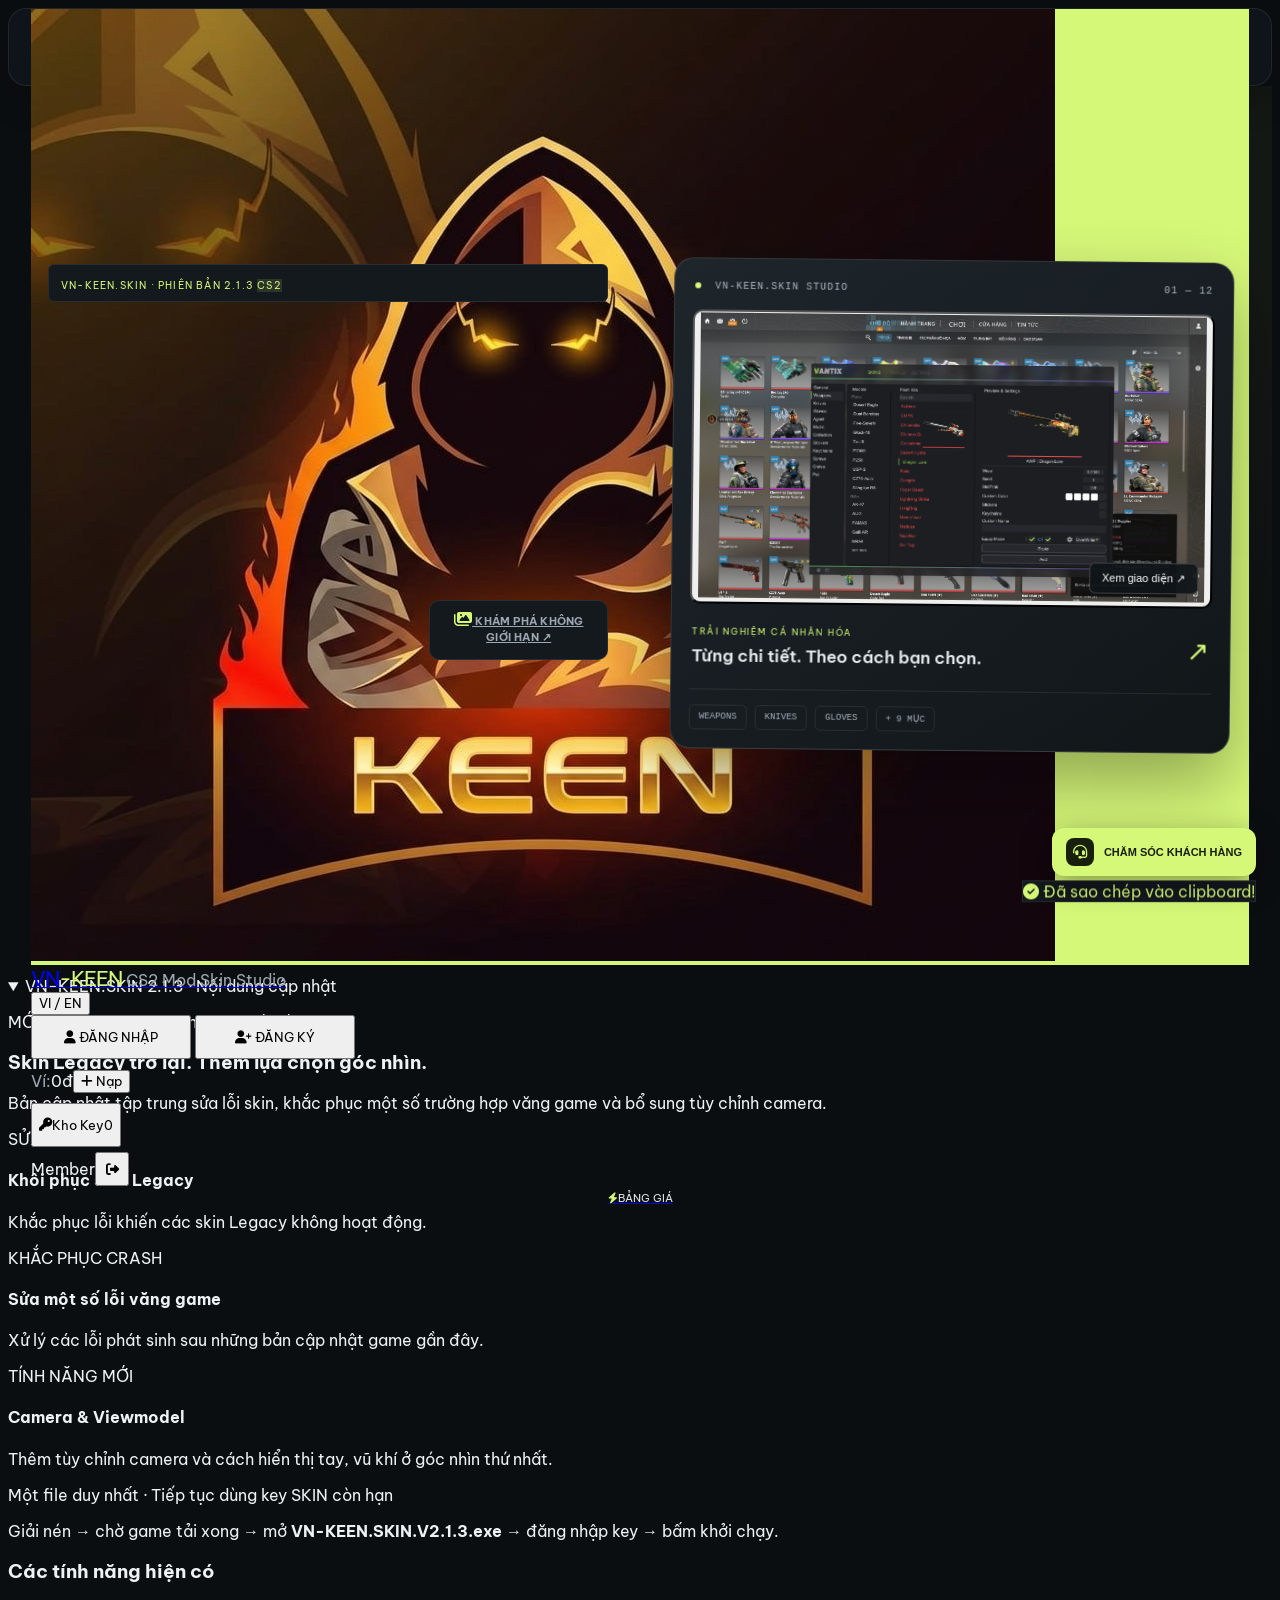
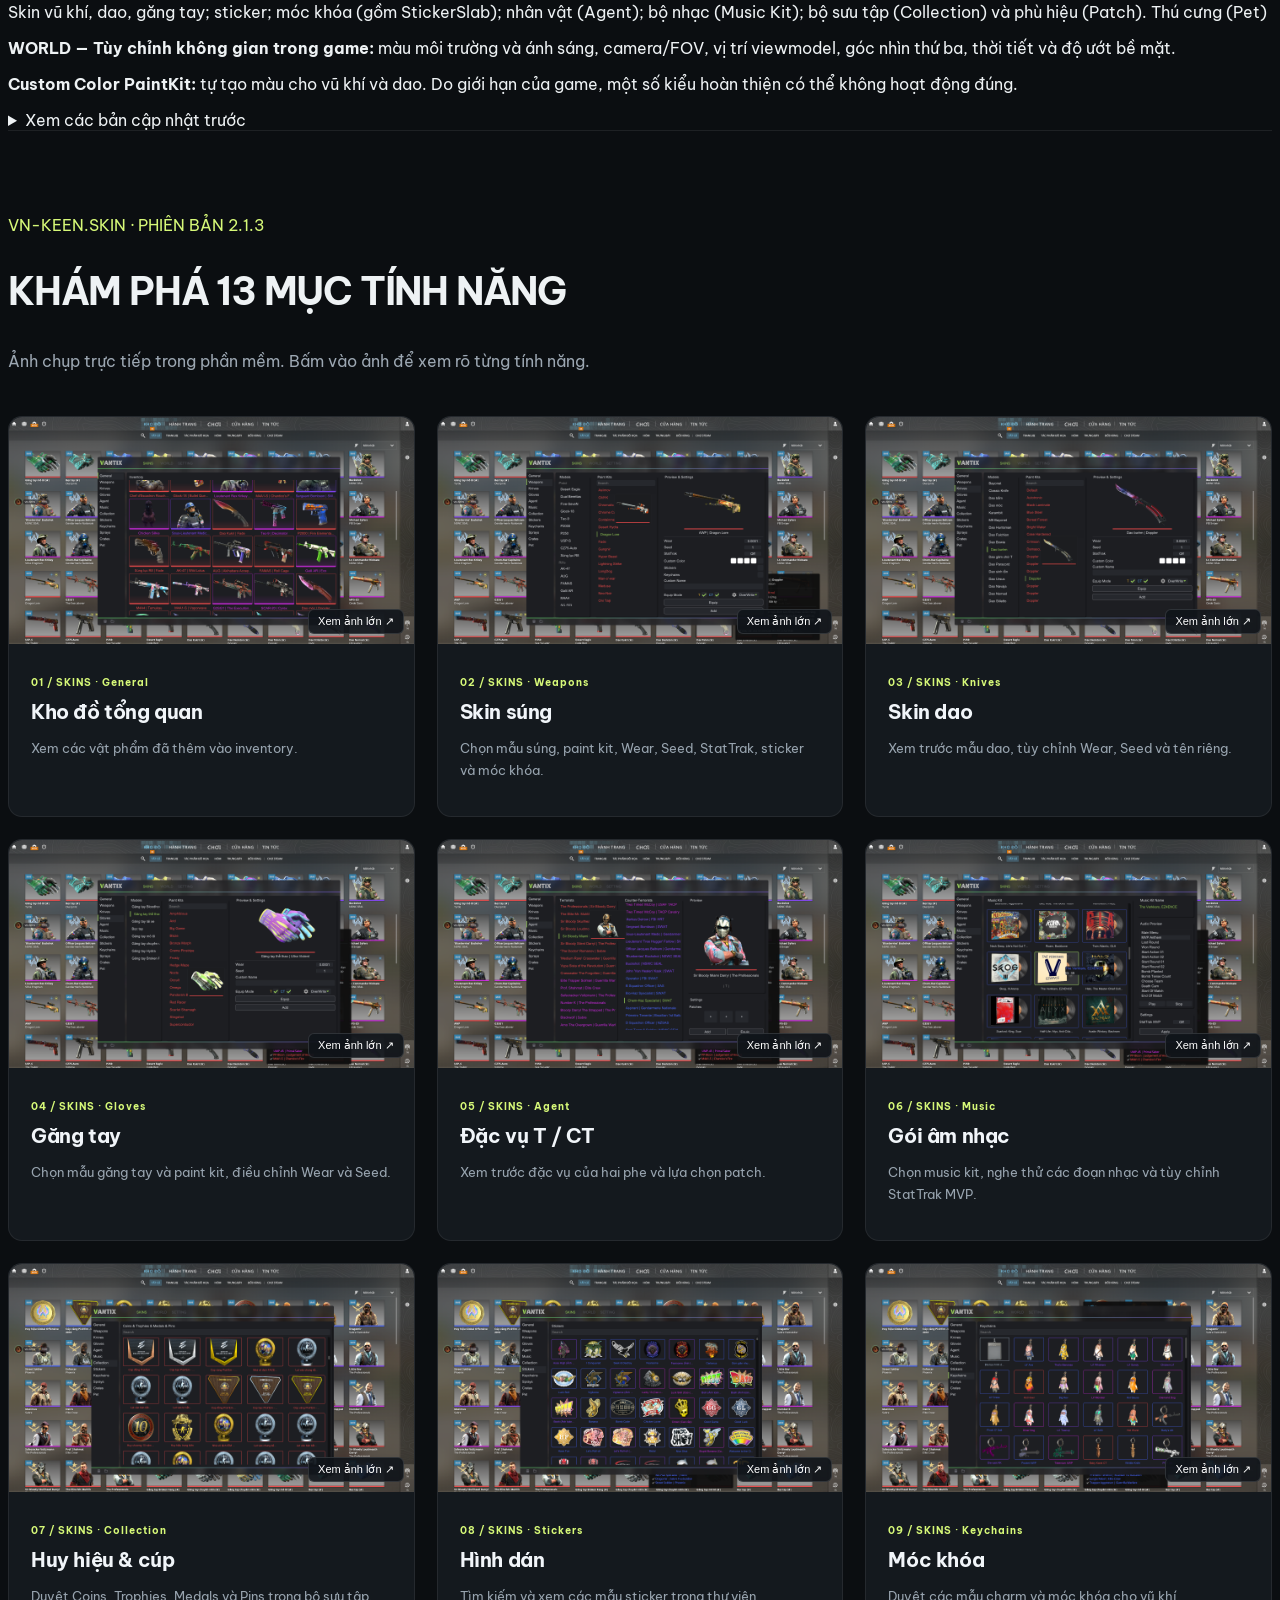
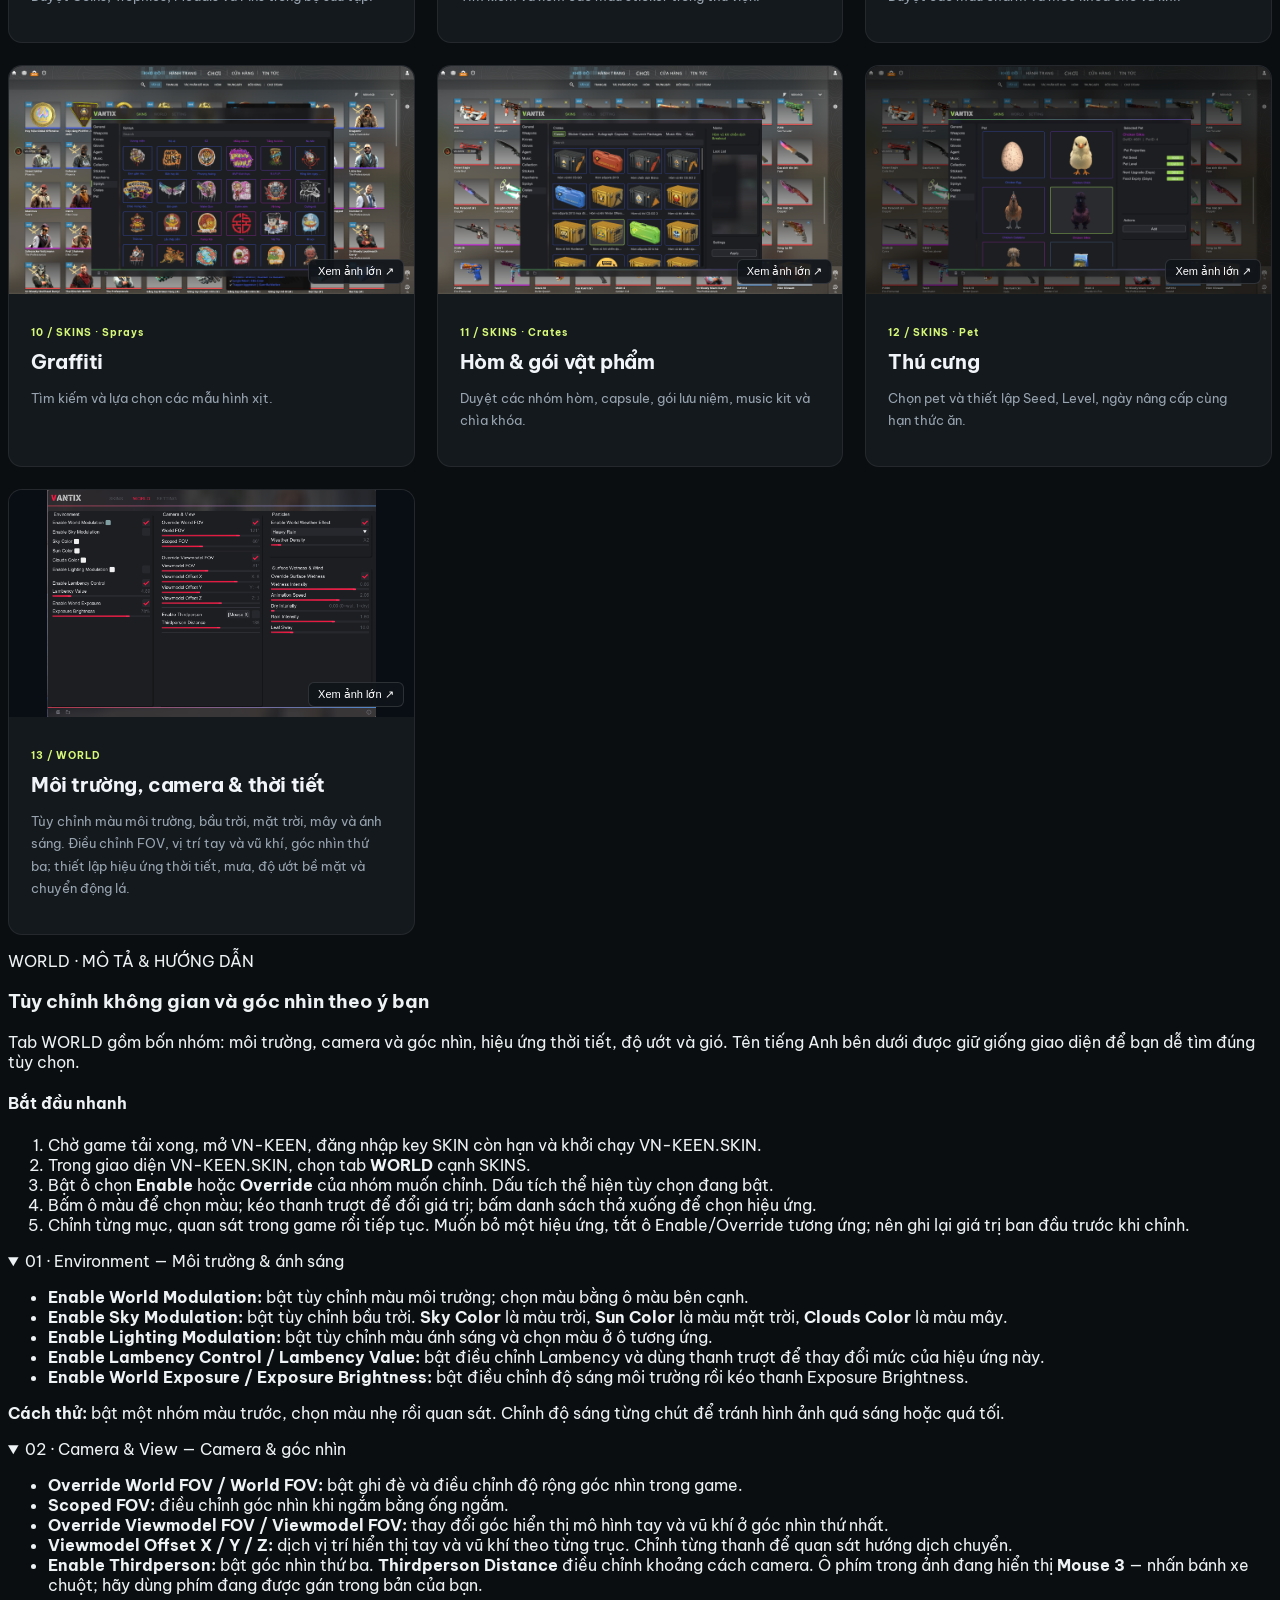
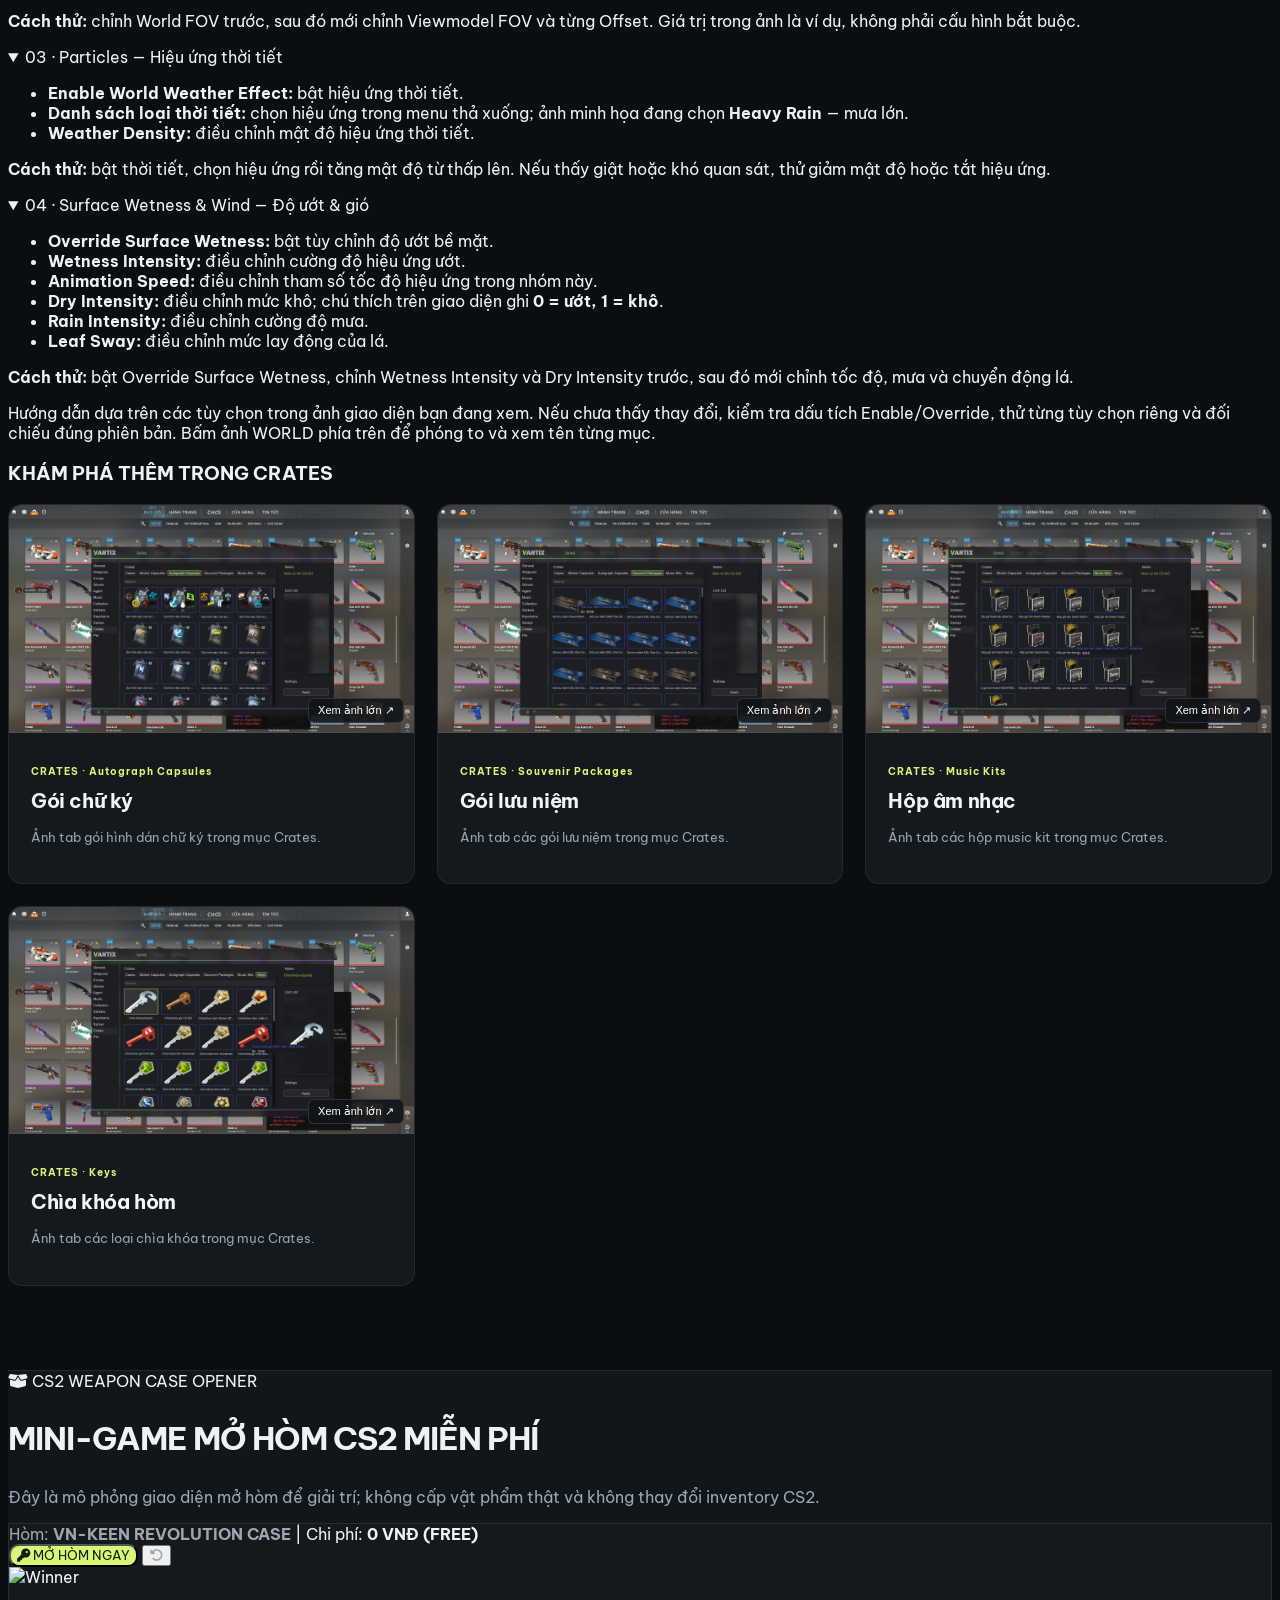
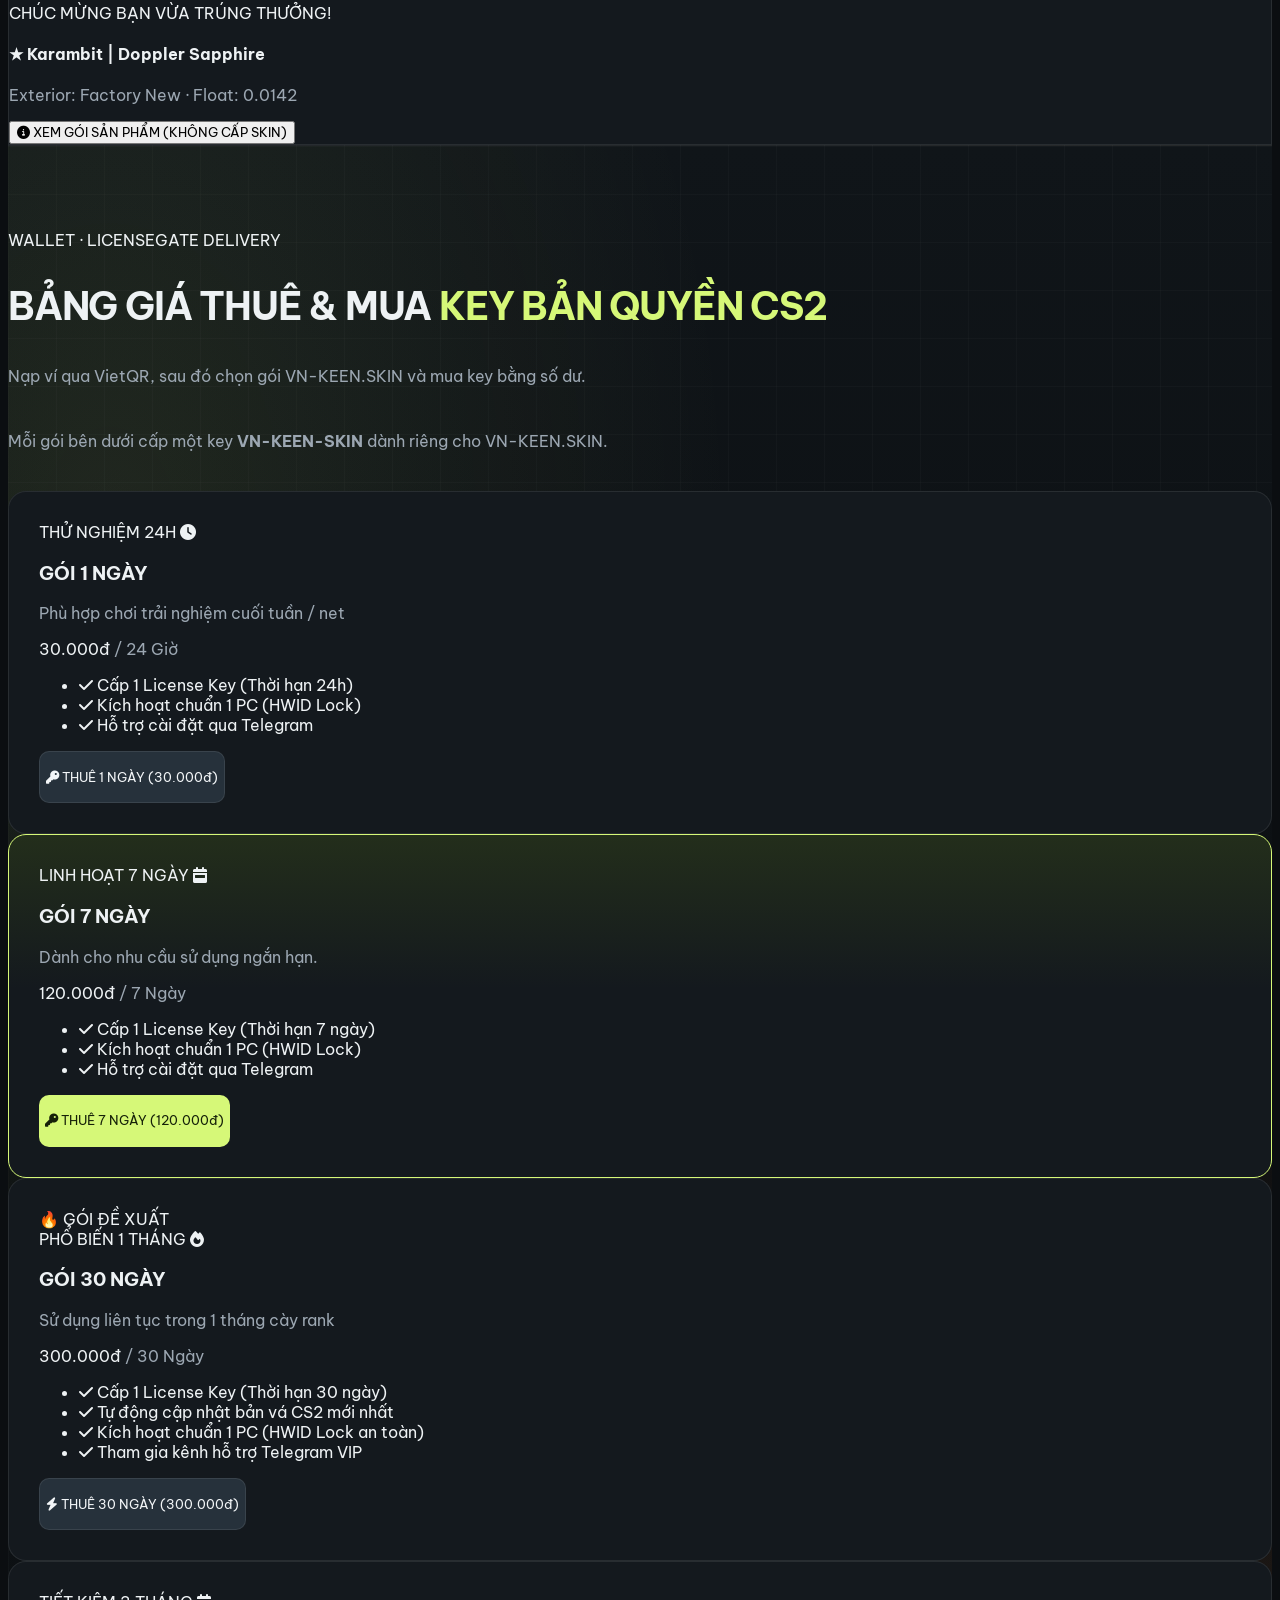
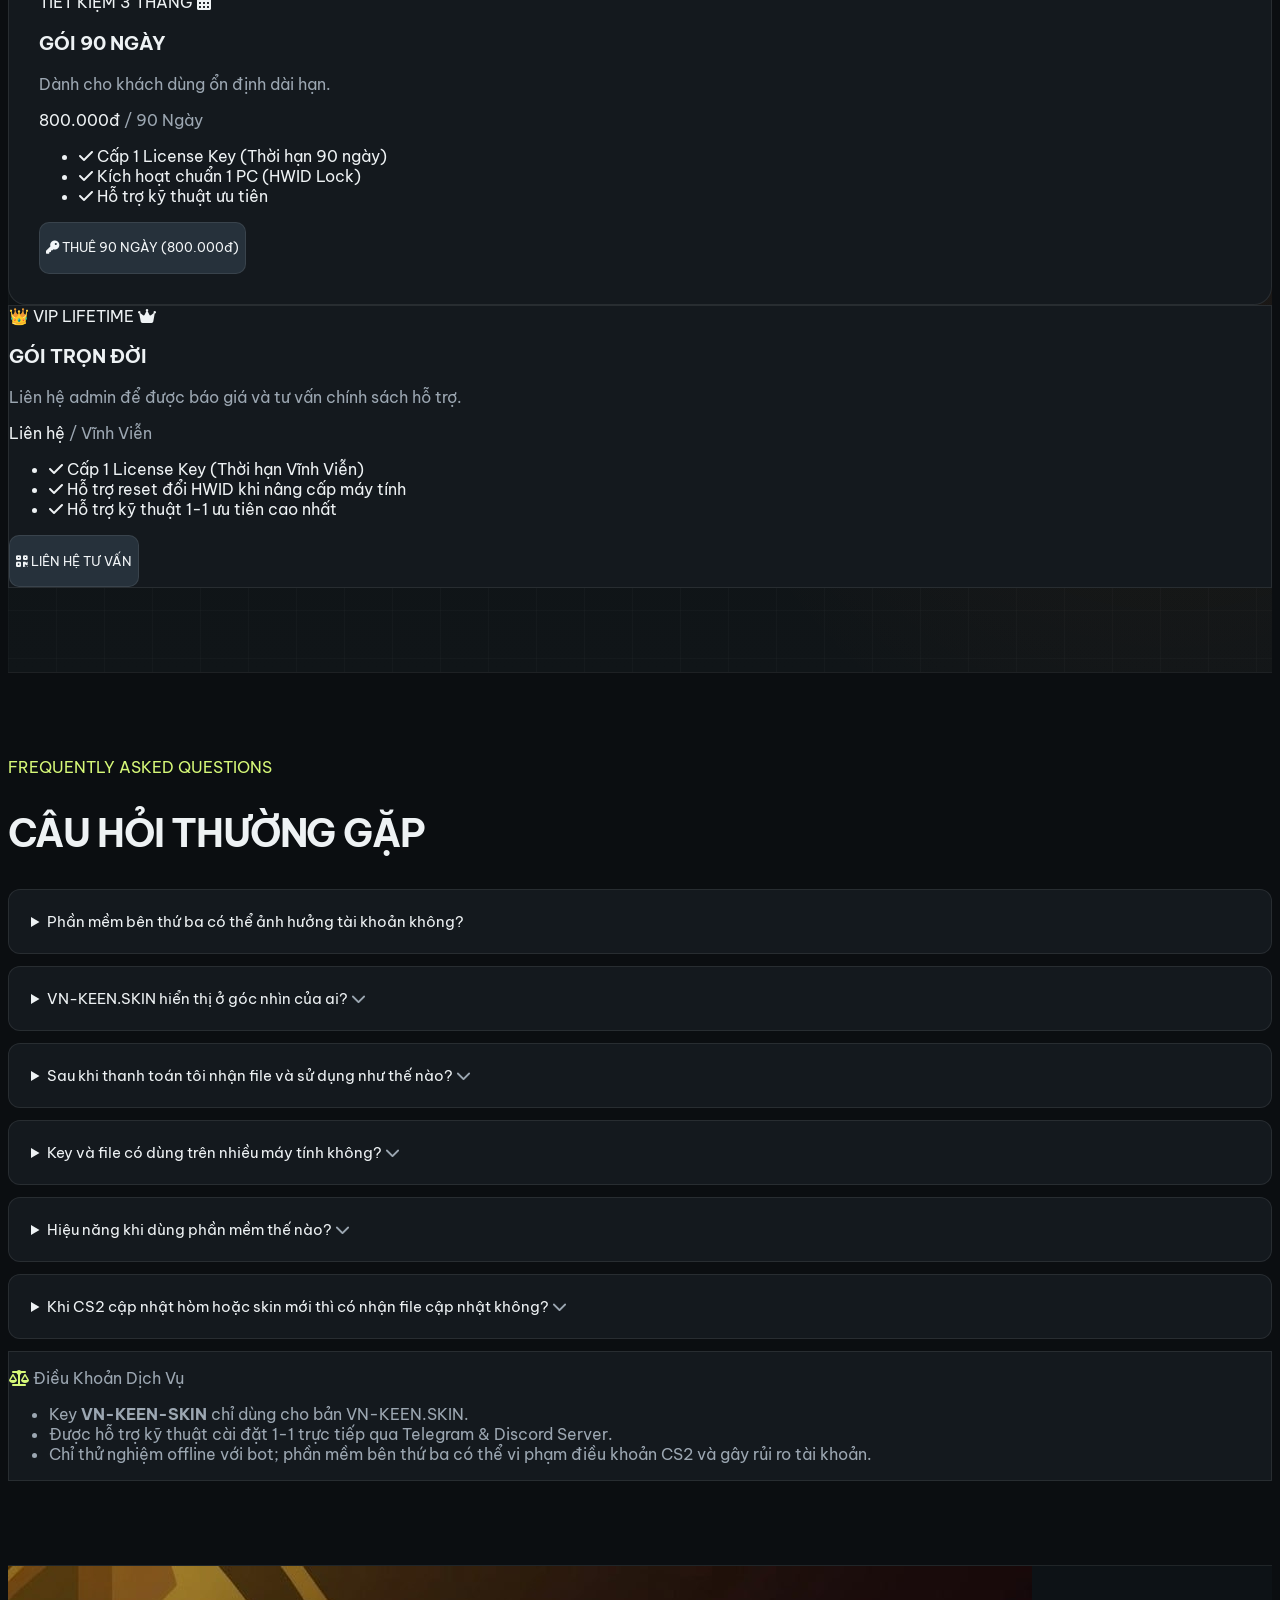
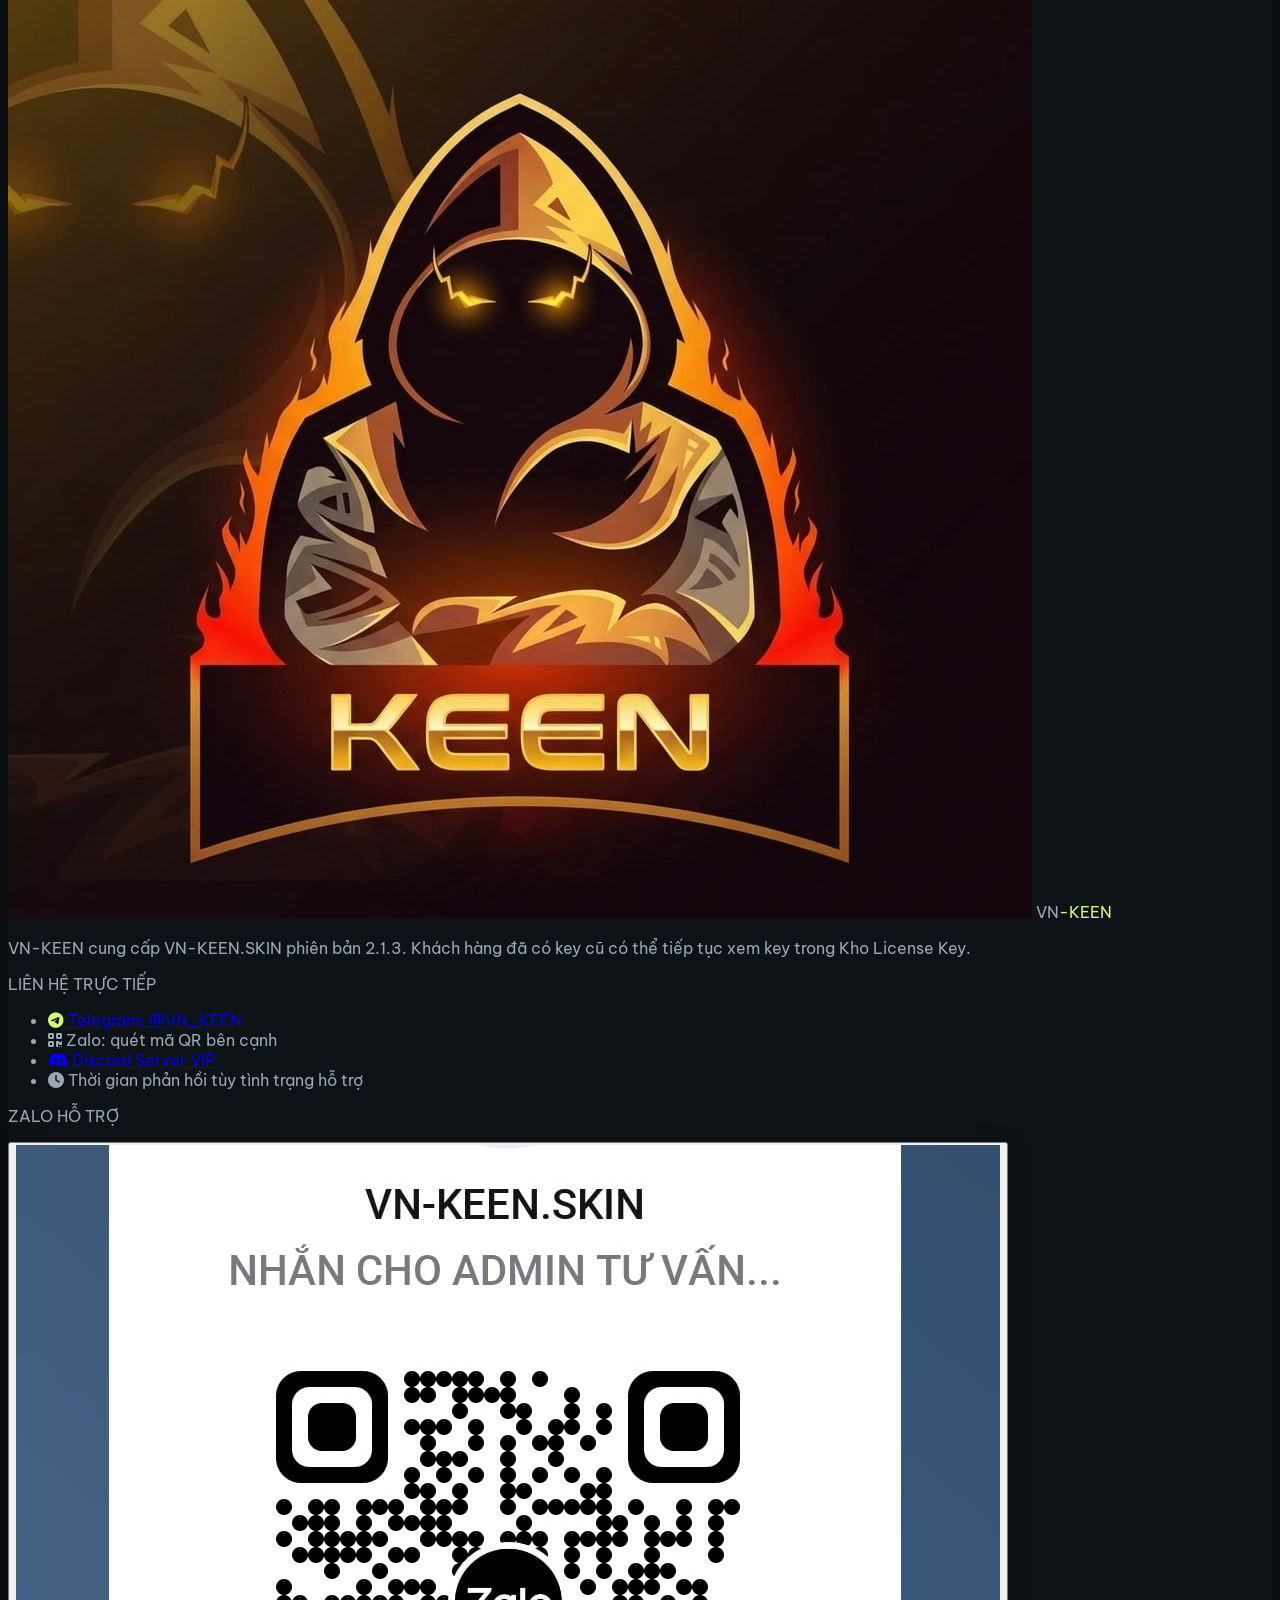
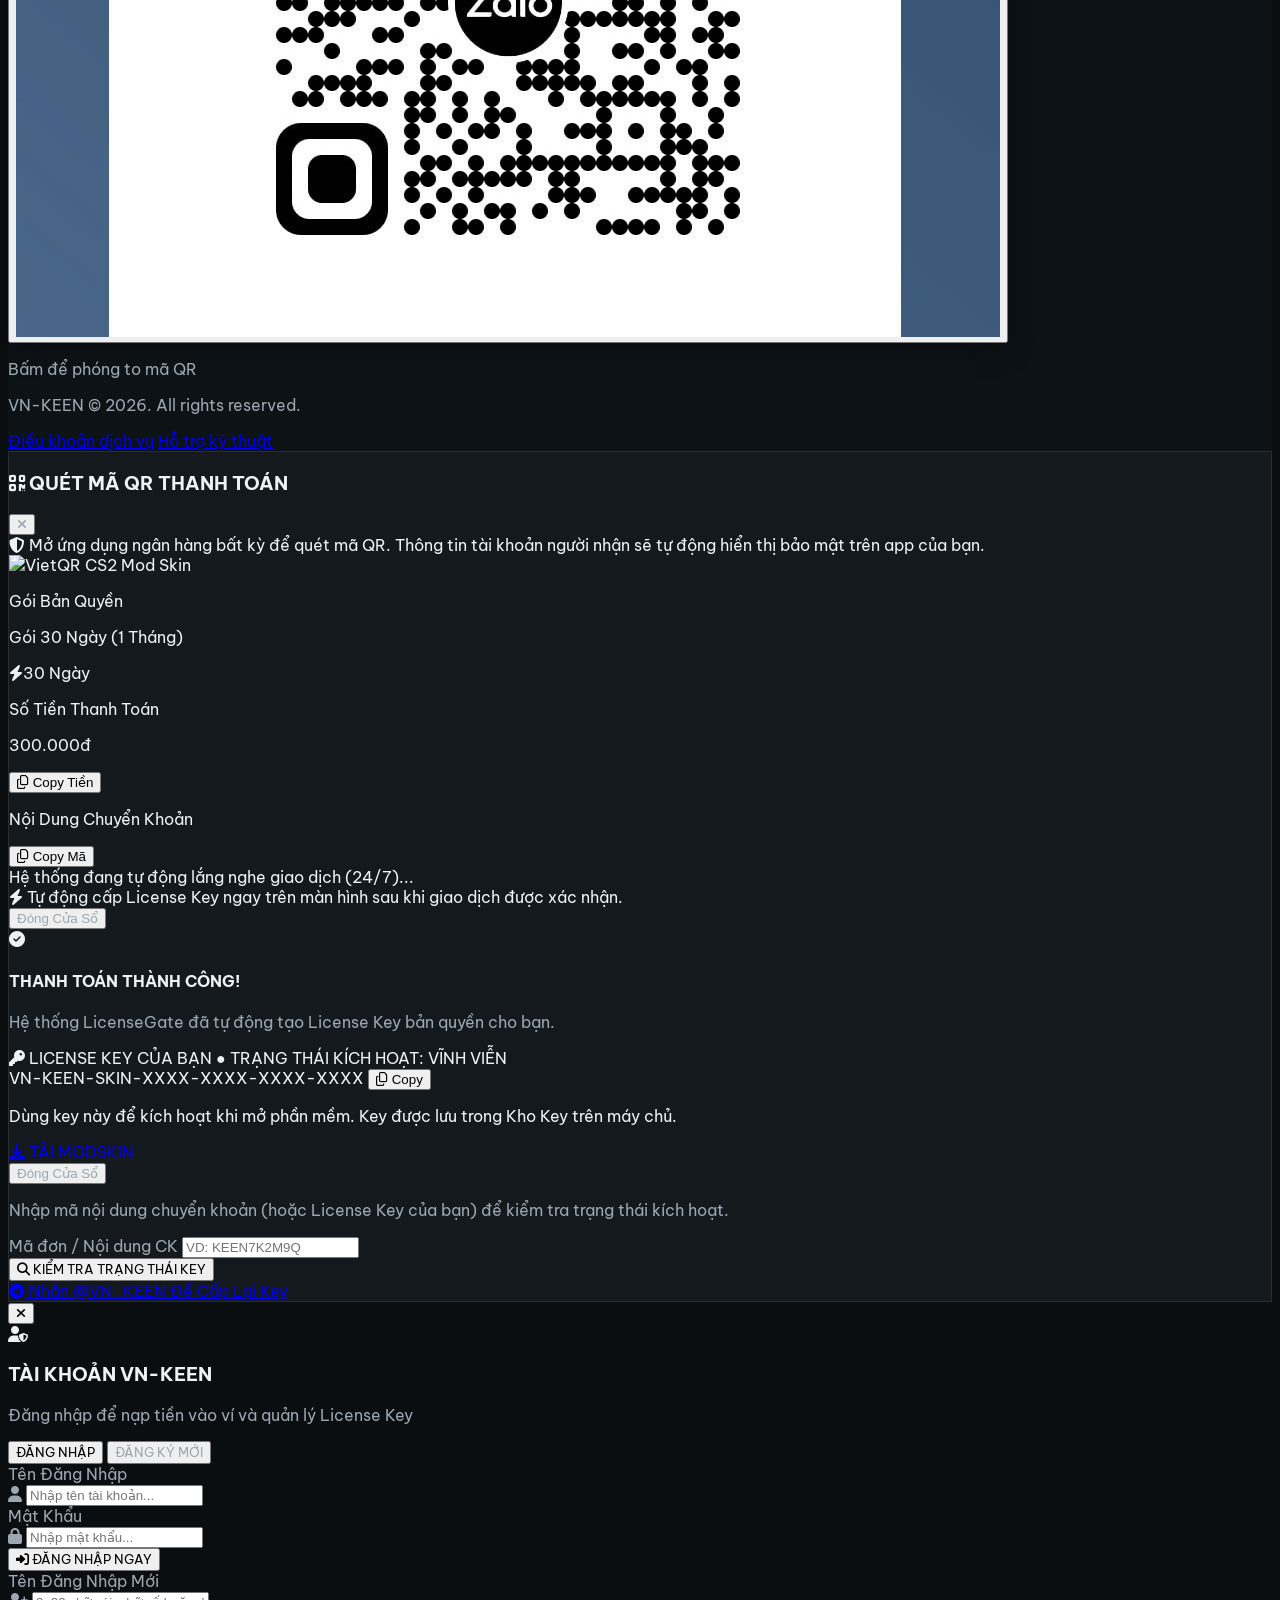
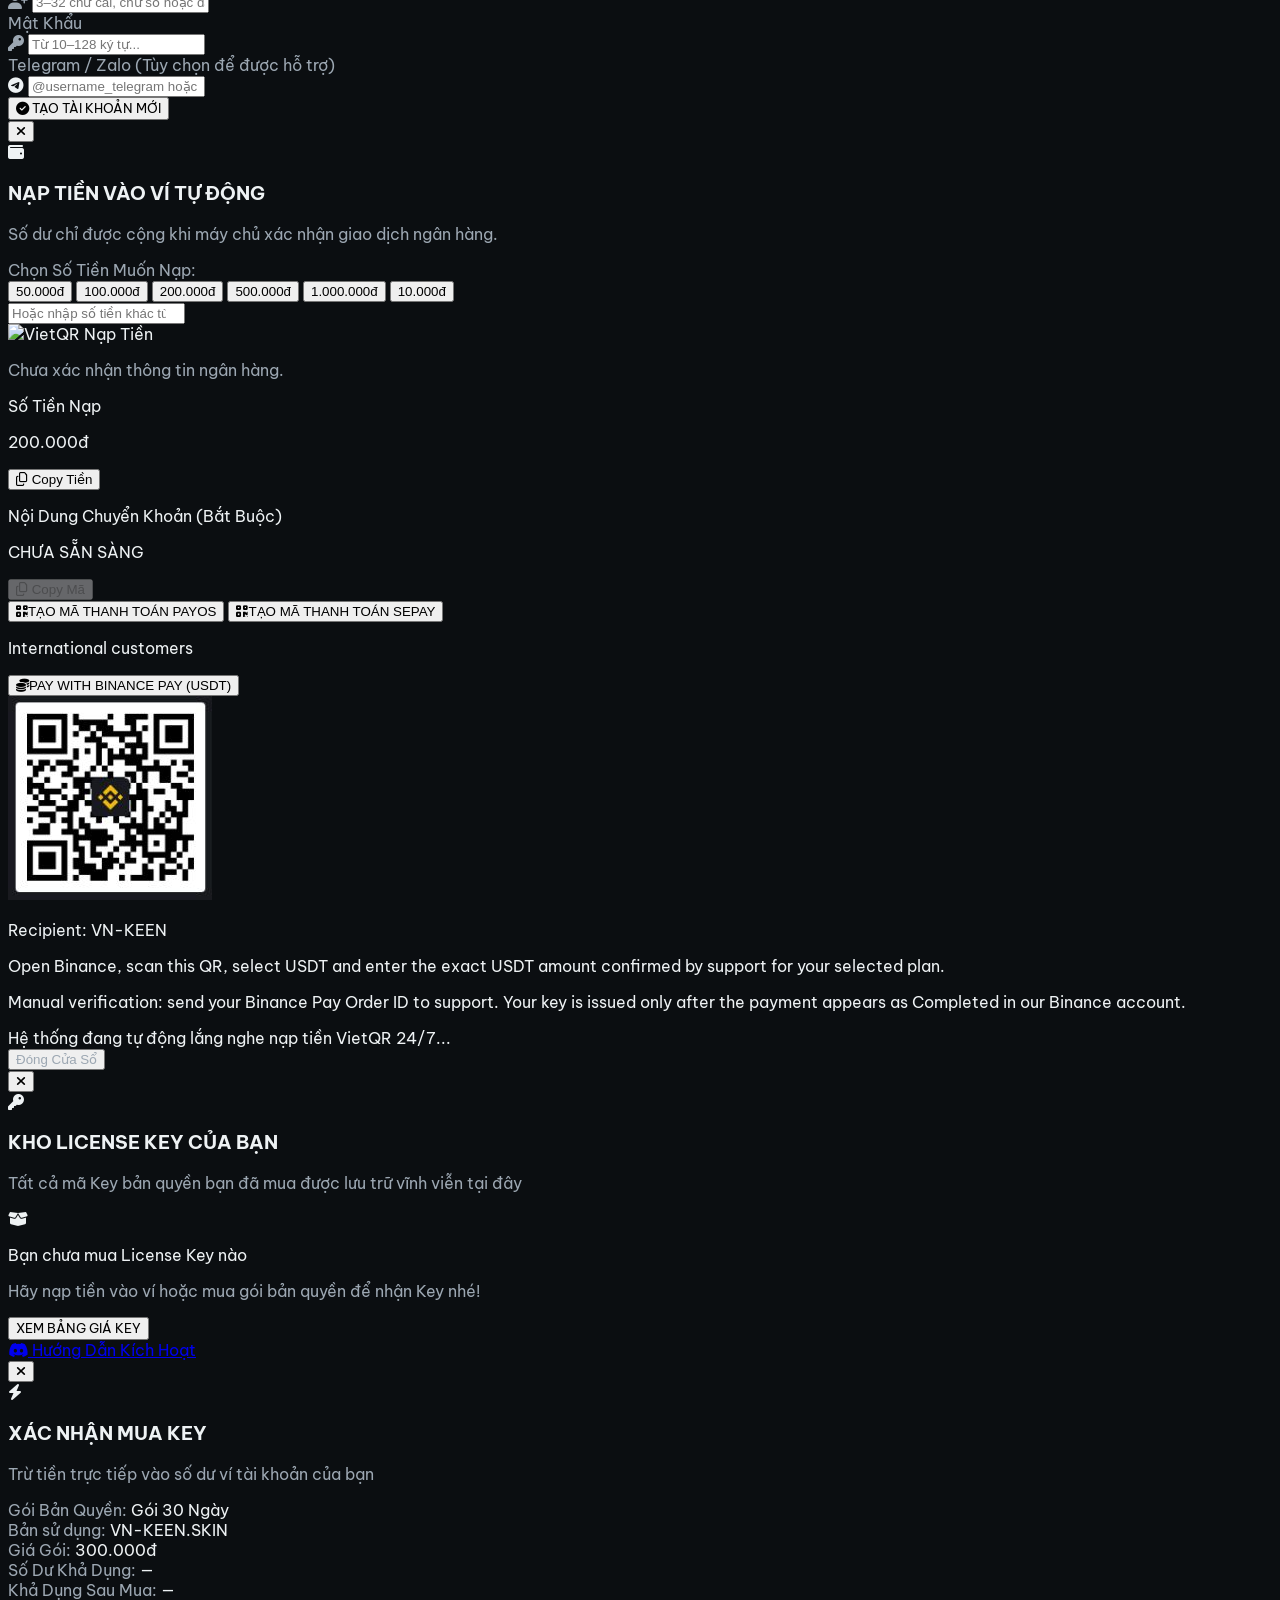
==== commit 4bc6df86: "Hide language toggle and use browser translation" ====
--- a/index.html
+++ b/index.html
@@ -6,42 +6,6 @@
   <title>VN-KEEN.SKIN | Mod skin CS2 &amp; hướng dẫn sử dụng</title>
   <meta name="description" content="Khám phá VN-KEEN.SKIN dành cho CS2. Xem tính năng, bảng giá key, hướng dẫn cài đặt cùng giới hạn và rủi ro khi sử dụng.">
   <meta name="author" content="VN-KEEN">
-  <meta name="robots" content="index, follow, max-image-preview:large, max-snippet:-1, max-video-preview:-1">
-  <link rel="canonical" href="https://vn-keen.skin/">
-  <meta name="theme-color" content="#070a12">
-  <meta name="language" content="vi">
-  <meta property="og:locale" content="vi_VN">
-  <meta property="og:locale:alternate" content="en_US">
-  <meta property="og:locale:alternate" content="zh_CN">
-  <link rel="alternate" hreflang="vi" href="https://vn-keen.skin/">
-  <link rel="alternate" hreflang="en" href="https://vn-keen.skin/">
-  <link rel="alternate" hreflang="zh" href="https://vn-keen.skin/">
-  <link rel="alternate" hreflang="x-default" href="https://vn-keen.skin/">
-  <link rel="icon" type="image/jpeg" href="favicon.jpg">
-
-  <!-- OpenGraph / Facebook / Zalo / Telegram -->
-  <meta property="og:type" content="website">
-  <meta property="og:url" content="https://vn-keen.skin/">
-  <meta property="og:title" content="VN-KEEN.SKIN | Mod skin CS2 &amp; hướng dẫn sử dụng">
-  <meta property="og:description" content="Khám phá VN-KEEN.SKIN dành cho CS2. Xem tính năng, bảng giá key, hướng dẫn cài đặt cùng giới hạn và rủi ro khi sử dụng.">
-  <meta property="og:image" content="https://vn-keen.skin/images/VN-KEEN.jpg">
-  <meta property="og:image:secure_url" content="https://vn-keen.skin/images/VN-KEEN.jpg">
-  <meta property="og:image:type" content="image/jpeg">
-  <meta property="og:image:width" content="1024">
-  <meta property="og:image:height" content="952">
-  <meta property="og:image:alt" content="VN-KEEN - thư viện skin và công cụ tùy biến CS2">
-  <meta property="og:site_name" content="VN-KEEN">
-
-  <!-- Twitter / Telegram Link Preview Card -->
-  <meta name="twitter:card" content="summary_large_image">
-  <meta name="twitter:url" content="https://vn-keen.skin/">
-  <meta name="twitter:title" content="VN-KEEN.SKIN | Mod skin CS2 &amp; hướng dẫn sử dụng">
-  <meta name="twitter:description" content="Khám phá VN-KEEN.SKIN dành cho CS2. Xem tính năng, bảng giá key, hướng dẫn cài đặt cùng giới hạn và rủi ro khi sử dụng.">
-  <meta name="twitter:image" content="https://vn-keen.skin/images/VN-KEEN.jpg">
-
-  <!-- JSON-LD: WebSite metadata -->
-  <script type="application/ld+json">{
-  "@context": "https://schema.org",
   <meta name="robots" content="index, follow, max-image-preview:large, max-snippet:-1, max-video-preview:-1">
   <link rel="canonical" href="https://vn-keen.skin/">
   <meta name="theme-color" content="#070a12">
@@ -413,7 +377,7 @@
       <span class="text-subtle">|</span>
       <span>PHIÊN BẢN: <strong class="text-csgold"><i class="fa-solid fa-wand-magic-sparkles mr-1"></i> VN-KEEN.SKIN 2.1.3</strong></span>
       <span class="text-subtle">|</span>
-      <span>FPS LOSS: <strong class="text-ok">Phụ thuộc cấu hình & phiên bản game</strong></span>
+ <span>FPS LOSS: <strong class="text-ok">Phụ thuộc cấu hình & phiên bản game</strong></span>
       <span class="text-subtle">|</span>
       <span>RENDER: <strong id="telemetry-fps" class="text-accent2">60.0 FPS</strong></span>
     </div>
@@ -459,28 +423,31 @@
       <!-- Desktop Nav Menu -->
       <nav class="hidden items-center gap-6 font-display text-base font-semibold tracking-wider text-muted lg:flex">
         <a href="#features" class="hover:text-accent transition-colors flex items-center gap-1.5" onclick="playSfx('hover')">
-          <i class="fa-solid fa-layer-group text-xs text-accent"></i> <span data-i18n="navFeatures">Tính năng Skin</span>
+          <i class="fa-solid fa-layer-group text-xs text-accent"></i> Tính năng Skin
         </a>
         <a href="catalog.html" target="_blank" rel="noopener" class="hover:text-accent transition-colors flex items-center gap-1.5" onclick="playSfx('click')">
-          <i class="fa-solid fa-images text-xs text-accent"></i> <span data-i18n="navCatalog">Kho Skin</span> ↗
+          <i class="fa-solid fa-images text-xs text-accent"></i> Kho Skin ↗
         </a>
         <a href="#contact" class="hover:text-accent transition-colors flex items-center gap-1.5" onclick="playSfx('click')">
-          <i class="fa-solid fa-headset text-xs text-accent"></i> <span data-i18n="navSupport">Hỗ trợ</span>
+          <i class="fa-solid fa-headset text-xs text-accent"></i> Hỗ trợ
         </a>
       </nav>
 
       <!-- User Account & Wallet Bar / Actions -->
       <div class="flex items-center gap-2 sm:gap-3">
+        <button type="button" id="language-toggle" onclick="toggleSiteLanguage(); playSfx('click')" class="hidden shrink-0 px-2.5 py-2 rounded-xl bg-slate-900/90 hover:bg-white/10 text-white border border-white/15 text-[10px] sm:text-xs font-black font-cyber tracking-wider transition-all" aria-label="Switch language to English" title="Switch language to English">
+          <span id="language-toggle-label"><span class="text-amber-400">VI</span> / EN</span>
+        </button>
         
         <!-- Guest View (Not Logged In) -->
-        <div id="nav-guest-zone" class="hidden sm:flex items-center gap-2">
+        <div id="nav-guest-zone" class="flex items-center gap-2">
           <button type="button" onclick="openAuthModal('login'); playSfx('click')" class="px-3 sm:px-4 py-2 rounded-xl bg-white/5 hover:bg-white/10 text-white border border-white/15 text-xs font-bold font-cyber transition-all flex items-center gap-1.5 shadow-sm">
             <i class="fa-solid fa-user text-amber-400"></i>
-            <span data-i18n="loginBtn">Đăng Nhập</span>
+            <span>Đăng Nhập</span>
           </button>
           <button type="button" onclick="openAuthModal('register'); playSfx('click')" class="hidden sm:inline-flex px-3.5 py-2 rounded-xl bg-amber-500/20 hover:bg-amber-500/30 text-amber-300 border border-amber-500/40 text-xs font-bold font-cyber transition-all items-center gap-1.5 shadow-sm">
             <i class="fa-solid fa-user-plus text-amber-400"></i>
-            <span data-i18n="registerBtn">Đăng Ký</span>
+            <span>Đăng Ký</span>
           </button>
         </div>
 
@@ -510,33 +477,11 @@
             </button>
           </div>
         </div>
-        <div class="hidden lg:flex items-center gap-2 rounded-xl border border-white/10 bg-white/5 p-1.5 shadow-inner shadow-black/20">
-          <button type="button" class="lang-toggle active" data-lang="vi" aria-label="Chuyển sang tiếng Việt">🇻🇳 VI</button>
-          <button type="button" class="lang-toggle" data-lang="en" aria-label="Switch to English">🇺🇸 EN</button>
-          <button type="button" class="lang-toggle" data-lang="zh" aria-label="切换到中文">🇨🇳 ZH</button>
-        </div>
-        <a href="#pricing" onclick="playSfx('click')" class="hidden sm:inline-flex relative group overflow-hidden rounded-xl bg-gradient-to-r from-amber-400 via-yellow-400 to-amber-500 p-[1px] shadow-[0_0_20px_rgba(245,158,11,0.4)] hover:shadow-[0_0_30px_rgba(245,158,11,0.7)] transition-all">
+        <a href="#pricing" onclick="playSfx('click')" class="relative group overflow-hidden rounded-xl bg-gradient-to-r from-amber-400 via-yellow-400 to-amber-500 p-[1px] shadow-[0_0_20px_rgba(245,158,11,0.4)] hover:shadow-[0_0_30px_rgba(245,158,11,0.7)] transition-all">
           <span class="block px-3.5 sm:px-4 py-2 rounded-[11px] bg-bg font-cyber text-xs font-bold tracking-wider text-amber-300 group-hover:bg-transparent group-hover:text-black transition-all">
-            <i class="fa-solid fa-bolt mr-1 text-amber-400"></i> <span data-i18n="pricingCTA">BẢNG GIÁ</span>
+            <i class="fa-solid fa-bolt mr-1 text-amber-400"></i> BẢNG GIÁ
           </span>
         </a>
-        <button id="mobile-menu-toggle" type="button" class="lg:hidden inline-flex h-10 w-10 items-center justify-center rounded-xl border border-white/10 bg-white/5 text-white transition hover:border-cyan-400/60 hover:text-cyan-300" aria-expanded="false" aria-label="Mở menu di động">
-          <i class="fa-solid fa-bars text-lg"></i>
-        </button>
-      </div>
-    </div>
-    <div id="mobile-nav-panel" class="hidden border-t border-white/10 bg-slate-950/95 lg:hidden">
-      <div class="mx-auto flex max-w-7xl flex-col gap-2 px-4 py-3 sm:px-6">
-        <div class="mb-1 flex items-center justify-end gap-2 self-end rounded-xl border border-white/10 bg-white/5 p-1">
-          <button type="button" class="lang-toggle active" data-lang="vi" aria-label="Chuyển sang tiếng Việt">🇻🇳</button>
-          <button type="button" class="lang-toggle" data-lang="en" aria-label="Switch to English">🇺🇸</button>
-          <button type="button" class="lang-toggle" data-lang="zh" aria-label="切换到中文">🇨🇳</button>
-        </div>
-        <a href="#features" class="rounded-xl border border-white/10 bg-white/5 px-3 py-2 text-sm text-slate-200" data-i18n="navFeatures">Tính năng Skin</a>
-        <a href="catalog.html" target="_blank" rel="noopener" class="rounded-xl border border-white/10 bg-white/5 px-3 py-2 text-sm text-slate-200" data-i18n="navCatalog">Kho Skin</a>
-        <a href="#pricing" class="rounded-xl border border-amber-500/30 bg-amber-500/10 px-3 py-2 text-sm font-semibold text-amber-300" data-i18n="pricingCTA">Mua key</a>
-        <a href="https://t.me/VN_KEEN" target="_blank" rel="noopener" class="rounded-xl border border-white/10 bg-white/5 px-3 py-2 text-sm text-slate-200" data-i18n="proofSupport">Hỗ trợ Telegram</a>
-        <button type="button" onclick="openAuthModal('login'); playSfx('click'); document.getElementById('mobile-nav-panel').classList.add('hidden');" class="rounded-xl border border-cyan-500/30 bg-cyan-500/10 px-3 py-2 text-sm font-semibold text-cyan-300" data-i18n="loginBtn">Đăng nhập</button>
       </div>
     </div>
   </header>
@@ -554,21 +499,21 @@
           <span class="relative inline-flex rounded-full size-2.5 bg-amber-400"></span>
         </span>
         <span class="font-cyber text-xs font-bold tracking-[0.2em] text-amber-300 uppercase">
-          VN-KEEN.SKIN · <span data-i18n="versionBadge">PHIÊN BẢN 2.1.3</span>
+          VN-KEEN.SKIN · PHIÊN BẢN 2.1.3
         </span>
         <span class="bg-amber-500/20 text-amber-300 font-mono text-[10px] px-2 py-0.5 rounded-full font-semibold">CS2</span>
       </div>
 
       <!-- Main Title -->
       <h1 class="font-cyber max-w-5xl text-4xl font-black tracking-tight sm:text-6xl lg:text-7xl leading-none">
-        <span class="hero-title-main" data-i18n="heroTitleMain">Mod Skin Counter-Strike 2.</span>
-        <span class="hero-title-accent mt-2 block uppercase" data-i18n="heroTitleAccent">
-          MỖI TRẬN ĐẤU, MỘT PHONG CÁCH.
+        MOD SKIN CS2.
+        <span class="mt-2 block uppercase bg-gradient-to-r from-yellow-400 via-amber-300 to-pink-500 bg-clip-text text-transparent drop-shadow-[0_0_25px_rgba(245,158,11,0.5)]">
+          ĐÚNG CHẤT RIÊNG.
         </span>
       </h1>
 
       <!-- Description Subtitle -->
-      <p class="mt-6 max-w-3xl text-lg sm:text-xl font-normal leading-relaxed text-muted" data-i18n="heroSubtitle">
+      <p class="mt-6 max-w-3xl text-lg sm:text-xl font-normal leading-relaxed text-muted">
         Tùy chỉnh kho đồ CS2 với skin súng, dao, găng tay, sticker, keychain và nhiều lựa chọn cá nhân hóa trong một giao diện trực quan.
       </p>
 
@@ -576,20 +521,20 @@
       <div class="hero-actions mt-10 flex w-full max-w-md flex-col items-center gap-4 sm:max-w-none sm:flex-row sm:justify-center">
         <a href="VN-KEEN.SKIN.V2.1.3.zip" download onclick="playSfx('gold')" class="w-full sm:w-auto px-10 py-4 rounded-xl bg-gradient-to-r from-emerald-400 via-teal-400 to-cyan-400 font-sans text-lg font-black text-slate-950 shadow-[0_0_35px_rgba(16,185,129,0.6)] hover:scale-105 hover:shadow-[0_0_50px_rgba(16,185,129,0.9)] transition-all flex items-center justify-center gap-2.5 border-2 border-emerald-300">
           <i class="fa-solid fa-download text-2xl text-slate-950"></i>
-          <span data-i18n="downloadBtn">TẢI MODSKIN</span>
+          <span>TẢI MODSKIN</span>
         </a>
         <a href="#pricing" onclick="playSfx('click')" class="w-full sm:w-auto px-7 py-4 rounded-xl bg-slate-800 hover:bg-slate-700 font-display text-base font-black text-white border border-amber-400/50 transition-all flex items-center justify-center gap-2">
-          <i class="fa-solid fa-key text-black"></i> <span data-i18n="buyKeyBtn">MUA KEY BẢN QUYỀN</span>
+          <i class="fa-solid fa-key text-black"></i> MUA KEY BẢN QUYỀN
         </a>
         <a href="catalog.html" target="_blank" onclick="playSfx('click')" class="w-full sm:w-auto px-5 py-3 rounded-xl glass-panel font-display text-sm font-bold text-muted hover:text-accent hover:border-accent/50 transition-all flex items-center justify-center gap-2">
-          <i class="fa-solid fa-images text-accent"></i> <span data-i18n="catalogBtn">KHÁM PHÁ KHÔNG GIỚI HẠN</span> ↗
+          <i class="fa-solid fa-images text-accent"></i> KHÁM PHÁ KHÔNG GIỚI HẠN ↗
         </a>
       </div>
 
       <div class="hero-proof" aria-label="Thông tin nhanh">
-        <span><i class="fa-solid fa-layer-group" aria-hidden="true"></i> 12 SKINS + WORLD</span>
-        <span><i class="fa-solid fa-key" aria-hidden="true"></i> <span data-i18n="proofKey">Key riêng theo bản</span></span>
-        <span><i class="fa-brands fa-telegram" aria-hidden="true"></i> <span data-i18n="proofSupport">Hỗ trợ Telegram</span></span>
+        <span><i class="fa-solid fa-layer-group" aria-hidden="true"></i> 12 mục SKINS</span>
+        <span><i class="fa-solid fa-key" aria-hidden="true"></i> Key riêng theo bản</span>
+        <span><i class="fa-brands fa-telegram" aria-hidden="true"></i> Hỗ trợ Telegram</span>
       </div>
 
       <div class="studio-product">
@@ -707,7 +652,7 @@
   </details>
 
   <!-- VANTIX 2.1.3 SKINS MENU -->
-<section id="features" class="relative py-24 bg-bg/50"><div class="mx-auto max-w-7xl px-4 sm:px-6 lg:px-8"><div class="text-center mb-16"><span class="font-cyber text-xs font-bold tracking-[0.25em] text-accent">VN-KEEN.SKIN · PHIÊN BẢN 2.1.3</span><h2 class="font-cyber mt-3 text-3xl sm:text-5xl font-black text-fg">KHÁM PHÁ 12 SKINS + WORLD</h2><p class="mt-4 text-muted">Ảnh chụp trực tiếp trong phần mềm. Bấm vào ảnh để xem rõ từng tính năng.</p></div><div class="feature-photo-grid"><article class="feature-photo-card"><button type="button" class="feature-photo-open" data-feature-image="images/features/general.png" data-feature-title="General · Kho đồ tổng quan" aria-label="Xem ảnh lớn: General"><img src="images/features/general.png" alt="Giao diện VN-KEEN.SKIN: General" width="1920" height="1080" loading="lazy"><span>Xem ảnh lớn ↗</span></button><div class="feature-photo-copy"><p class="feature-photo-label">01 / SKINS · General</p><h3>Kho đồ tổng quan</h3><p>Xem các vật phẩm đã thêm vào inventory.</p></div></article>
+<section id="features" class="relative py-24 bg-bg/50"><div class="mx-auto max-w-7xl px-4 sm:px-6 lg:px-8"><div class="text-center mb-16"><span class="font-cyber text-xs font-bold tracking-[0.25em] text-accent">VN-KEEN.SKIN · PHIÊN BẢN 2.1.3</span><h2 class="font-cyber mt-3 text-3xl sm:text-5xl font-black text-fg">KHÁM PHÁ 13 MỤC TÍNH NĂNG</h2><p class="mt-4 text-muted">Ảnh chụp trực tiếp trong phần mềm. Bấm vào ảnh để xem rõ từng tính năng.</p></div><div class="feature-photo-grid"><article class="feature-photo-card"><button type="button" class="feature-photo-open" data-feature-image="images/features/general.png" data-feature-title="General · Kho đồ tổng quan" aria-label="Xem ảnh lớn: General"><img src="images/features/general.png" alt="Giao diện VN-KEEN.SKIN: General" width="1920" height="1080" loading="lazy"><span>Xem ảnh lớn ↗</span></button><div class="feature-photo-copy"><p class="feature-photo-label">01 / SKINS · General</p><h3>Kho đồ tổng quan</h3><p>Xem các vật phẩm đã thêm vào inventory.</p></div></article>
 <article class="feature-photo-card"><button type="button" class="feature-photo-open" data-feature-image="images/features/weapons.png" data-feature-title="Weapons · Skin súng" aria-label="Xem ảnh lớn: Weapons"><img src="images/features/weapons.png" alt="Giao diện VN-KEEN.SKIN: Weapons" width="1920" height="1080" loading="lazy"><span>Xem ảnh lớn ↗</span></button><div class="feature-photo-copy"><p class="feature-photo-label">02 / SKINS · Weapons</p><h3>Skin súng</h3><p>Chọn mẫu súng, paint kit, Wear, Seed, StatTrak, sticker và móc khóa.</p></div></article>
 <article class="feature-photo-card"><button type="button" class="feature-photo-open" data-feature-image="images/features/knives.png" data-feature-title="Knives · Skin dao" aria-label="Xem ảnh lớn: Knives"><img src="images/features/knives.png" alt="Giao diện VN-KEEN.SKIN: Knives" width="1920" height="1080" loading="lazy"><span>Xem ảnh lớn ↗</span></button><div class="feature-photo-copy"><p class="feature-photo-label">03 / SKINS · Knives</p><h3>Skin dao</h3><p>Xem trước mẫu dao, tùy chỉnh Wear, Seed và tên riêng.</p></div></article>
 <article class="feature-photo-card"><button type="button" class="feature-photo-open" data-feature-image="images/features/gloves.png" data-feature-title="Gloves · Găng tay" aria-label="Xem ảnh lớn: Gloves"><img src="images/features/gloves.png" alt="Giao diện VN-KEEN.SKIN: Gloves" width="1920" height="1080" loading="lazy"><span>Xem ảnh lớn ↗</span></button><div class="feature-photo-copy"><p class="feature-photo-label">04 / SKINS · Gloves</p><h3>Găng tay</h3><p>Chọn mẫu găng tay và paint kit, điều chỉnh Wear và Seed.</p></div></article>
@@ -718,7 +663,7 @@
 <article class="feature-photo-card"><button type="button" class="feature-photo-open" data-feature-image="images/features/keychains.png" data-feature-title="Keychains · Móc khóa" aria-label="Xem ảnh lớn: Keychains"><img src="images/features/keychains.png" alt="Giao diện VN-KEEN.SKIN: Keychains" width="1920" height="1080" loading="lazy"><span>Xem ảnh lớn ↗</span></button><div class="feature-photo-copy"><p class="feature-photo-label">09 / SKINS · Keychains</p><h3>Móc khóa</h3><p>Duyệt các mẫu charm và móc khóa cho vũ khí.</p></div></article>
 <article class="feature-photo-card"><button type="button" class="feature-photo-open" data-feature-image="images/features/sprays.png" data-feature-title="Sprays · Graffiti" aria-label="Xem ảnh lớn: Sprays"><img src="images/features/sprays.png" alt="Giao diện VN-KEEN.SKIN: Sprays" width="1920" height="1080" loading="lazy"><span>Xem ảnh lớn ↗</span></button><div class="feature-photo-copy"><p class="feature-photo-label">10 / SKINS · Sprays</p><h3>Graffiti</h3><p>Tìm kiếm và lựa chọn các mẫu hình xịt.</p></div></article>
 <article class="feature-photo-card"><button type="button" class="feature-photo-open" data-feature-image="images/features/crates.png" data-feature-title="Crates · Hòm & gói vật phẩm" aria-label="Xem ảnh lớn: Crates"><img src="images/features/crates.png" alt="Giao diện VN-KEEN.SKIN: Crates" width="1920" height="1080" loading="lazy"><span>Xem ảnh lớn ↗</span></button><div class="feature-photo-copy"><p class="feature-photo-label">11 / SKINS · Crates</p><h3>Hòm & gói vật phẩm</h3><p>Duyệt các nhóm hòm, capsule, gói lưu niệm, music kit và chìa khóa.</p></div></article>
-<article class="feature-photo-card"><button type="button" class="feature-photo-open" data-feature-image="images/features/pet.png" data-feature-title="Pet · Thú cưng" aria-label="Xem ảnh lớn: Pet"><img src="images/features/pet.png" alt="Giao diện VN-KEEN.SKIN: Pet" width="1920" height="1080" loading="lazy"><span>Xem ảnh lớn ↗</span></button><div class="feature-photo-copy"><p class="feature-photo-label">12 / SKINS · Pet</p><h3>Thú cưng</h3><p>Chọn pet và thiết lập Seed, Level, ngày nâng cấp cùng hạn thức ăn.</p></div></article><article class="feature-photo-card"><button type="button" class="feature-photo-open" data-feature-image="images/features/world.png" data-feature-title="WORLD · Môi trường, camera và thời tiết" aria-label="Xem ảnh lớn: WORLD"><img src="images/features/world.png" alt="Giao diện WORLD của VN-KEEN.SKIN: tùy chỉnh môi trường, góc nhìn, thời tiết và độ ướt" width="1155" height="799" loading="lazy"><span>Xem ảnh lớn ↗</span></button><div class="feature-photo-copy"><p class="feature-photo-label">12 / WORLD</p><h3>Môi trường, camera &amp; thời tiết</h3><p>Tùy chỉnh màu môi trường, bầu trời, mặt trời, mây và ánh sáng. Điều chỉnh FOV, vị trí tay và vũ khí, góc nhìn thứ ba; thiết lập hiệu ứng thời tiết, mưa, độ ướt bề mặt và chuyển động lá.</p></div></article></div><section id="world-guide" hidden aria-labelledby="world-guide-title" class="mt-8 rounded-2xl border border-cyan-400/25 bg-slate-950/80 p-5 sm:p-8 text-sm leading-relaxed text-slate-300">
+<article class="feature-photo-card"><button type="button" class="feature-photo-open" data-feature-image="images/features/pet.png" data-feature-title="Pet · Thú cưng" aria-label="Xem ảnh lớn: Pet"><img src="images/features/pet.png" alt="Giao diện VN-KEEN.SKIN: Pet" width="1920" height="1080" loading="lazy"><span>Xem ảnh lớn ↗</span></button><div class="feature-photo-copy"><p class="feature-photo-label">12 / SKINS · Pet</p><h3>Thú cưng</h3><p>Chọn pet và thiết lập Seed, Level, ngày nâng cấp cùng hạn thức ăn.</p></div></article><article class="feature-photo-card"><button type="button" class="feature-photo-open" data-feature-image="images/features/world.png" data-feature-title="WORLD · Môi trường, camera và thời tiết" aria-label="Xem ảnh lớn: WORLD"><img src="images/features/world.png" alt="Giao diện WORLD của VN-KEEN.SKIN: tùy chỉnh môi trường, góc nhìn, thời tiết và độ ướt" width="1155" height="799" loading="lazy"><span>Xem ảnh lớn ↗</span></button><div class="feature-photo-copy"><p class="feature-photo-label">13 / WORLD</p><h3>Môi trường, camera &amp; thời tiết</h3><p>Tùy chỉnh màu môi trường, bầu trời, mặt trời, mây và ánh sáng. Điều chỉnh FOV, vị trí tay và vũ khí, góc nhìn thứ ba; thiết lập hiệu ứng thời tiết, mưa, độ ướt bề mặt và chuyển động lá.</p></div></article></div><section id="world-guide" aria-labelledby="world-guide-title" class="mt-8 rounded-2xl border border-cyan-400/25 bg-slate-950/80 p-5 sm:p-8 text-sm leading-relaxed text-slate-300">
   <p class="text-xs font-bold tracking-widest text-cyan-300">WORLD · MÔ TẢ &amp; HƯỚNG DẪN</p>
   <h3 id="world-guide-title" class="mt-2 text-2xl font-bold text-white">Tùy chỉnh không gian và góc nhìn theo ý bạn</h3>
   <p class="mt-3">Tab WORLD gồm bốn nhóm: môi trường, camera và góc nhìn, hiệu ứng thời tiết, độ ướt và gió. Tên tiếng Anh bên dưới được giữ giống giao diện để bạn dễ tìm đúng tùy chọn.</p>
@@ -796,6 +741,9 @@
         <h2 class="font-cyber mt-3 text-3xl sm:text-5xl font-black text-fg">
           MINI-GAME <span class="case-title-gradient bg-gradient-to-r from-yellow-400 via-amber-300 to-pink-500 bg-clip-text text-transparent">MỞ HÒM CS2 MIỄN PHÍ</span>
         </h2>
+        <p class="mt-4 max-w-2xl mx-auto text-muted text-base">
+          Đây là mô phỏng giao diện mở hòm để giải trí; không cấp vật phẩm thật và không thay đổi inventory CS2.
+        </p>
       </div>
 
       <div class="max-w-4xl mx-auto glass-panel rounded-3xl p-6 border-2 border-yellow-500/40 shadow-[0_0_50px_rgba(234,179,8,0.2)] relative">
@@ -837,7 +785,7 @@
             </div>
           </div>
           <button type="button" onclick="document.getElementById('pricing').scrollIntoView({behavior:'smooth'}); playSfx('click')" class="px-6 py-3 rounded-xl bg-gradient-to-r from-yellow-400 to-amber-500 font-cyber font-black text-black text-sm hover:scale-105 transition-all whitespace-nowrap shadow-lg">
-            <i class="fa-solid fa-gift mr-1"></i> XEM GÓI SẢN PHẨM (CẤP SKIN VÀO KHO)
+            <i class="fa-solid fa-circle-info mr-1"></i> XEM GÓI SẢN PHẨM (KHÔNG CẤP SKIN)
           </button>
         </div>
 
@@ -853,15 +801,19 @@
         <h2 class="font-cyber mt-3 text-3xl sm:text-5xl font-black text-fg">
           BẢNG GIÁ THUÊ & MUA <span class="bg-gradient-to-r from-amber-400 via-yellow-400 to-amber-600 bg-clip-text text-transparent">KEY BẢN QUYỀN CS2</span>
         </h2>
+        <p class="mt-4 max-w-2xl mx-auto text-muted text-base">
+           Nạp ví qua VietQR, sau đó chọn gói VN-KEEN.SKIN và mua key bằng số dư.
+        </p>
       </div>
 
               <!-- Gói thời hạn -->
        <div id="pricing-tiers" class="max-w-6xl mx-auto">
+         <p id="pricing-scope-note" class="mx-auto mb-6 max-w-2xl text-center text-xs leading-relaxed text-muted">Mỗi gói bên dưới cấp một key <strong class="text-emerald-300">VN-KEEN-SKIN</strong> dành riêng cho VN-KEEN.SKIN.</p>
          <div class="grid grid-cols-1 sm:grid-cols-2 xl:grid-cols-4 gap-6 items-stretch">
         
-        <!-- PLAN 1: 1 NGÀY (20.000đ) -->
-        <div class="plan-card glass-panel rounded-3xl p-7 border border-white/10 hover:border-cyan-400/50 flex flex-col justify-between transition-all duration-300 hover:-translate-y-1.5 shadow-xl relative">
-          <div class="plan-card__body">
+        <!-- PLAN 1: 1 NGÀY (30.000đ) -->
+        <div class="glass-panel rounded-3xl p-7 border border-white/10 hover:border-cyan-400/50 flex flex-col justify-between transition-all duration-300 hover:-translate-y-1.5 shadow-xl relative">
+          <div>
             <div class="flex items-center justify-between mb-4">
               <span class="px-3 py-1 rounded-full bg-slate-800 text-cyan-300 font-mono text-xs font-bold border border-cyan-500/30">
                 THỬ NGHIỆM 24H
@@ -872,41 +824,56 @@
             <p class="text-xs text-muted font-sans mt-1">Phù hợp chơi trải nghiệm cuối tuần / net</p>
             
             <div class="my-6 pb-6 border-b border-white/10">
-              <span class="font-cyber text-4xl font-black text-white">20.000đ</span>
+              <span class="font-cyber text-4xl font-black text-white">30.000đ</span>
               <span class="text-xs font-mono text-muted">/ 24 Giờ</span>
             </div>
 
             <ul class="space-y-3 text-xs font-sans text-gray-300">
               <li class="flex items-center gap-2.5"><i class="fa-solid fa-check text-cyan-400"></i> Cấp 1 License Key (Thời hạn 24h)</li>
               <li class="flex items-center gap-2.5"><i class="fa-solid fa-check text-cyan-400"></i> Kích hoạt chuẩn 1 PC (HWID Lock)</li>
-              <li class="flex items-center gap-2.5"><i class="fa-solid fa-check text-cyan-400"></i> Hỗ trợ cài đặt qua Zalo</li>
+              <li class="flex items-center gap-2.5"><i class="fa-solid fa-check text-cyan-400"></i> Hỗ trợ cài đặt qua Telegram</li>
             </ul>
           </div>
 
           <div class="mt-8 pt-4">
-            <button type="button" data-plan-button="daily" data-plan-label="Thuê 1 ngày" onclick="openCheckoutSmart('daily'); playSfx('click')" class="plan-button plan-button--cyan">
-              <i class="fa-solid fa-key"></i> THUÊ 1 NGÀY (20.000đ)
+            <button type="button" data-plan-button="daily" data-plan-label="Thuê 1 ngày" onclick="openCheckoutSmart('daily'); playSfx('click')" class="w-full py-3.5 rounded-xl bg-slate-800 hover:bg-cyan-500 hover:text-black font-cyber text-xs font-black text-white border border-white/10 hover:border-cyan-400 transition-all shadow-md flex items-center justify-center gap-2">
+              <i class="fa-solid fa-key"></i> THUÊ 1 NGÀY (30.000đ)
             </button>
           </div>
         </div>
 
-        <!-- PLAN 2: 7 NGÀY (100.000đ) -->
-        <div class="plan-card glass-panel rounded-3xl p-7 border border-sky-500/30 hover:border-sky-400/70 flex flex-col justify-between transition-all duration-300 hover:-translate-y-1.5 shadow-xl relative">
-          <div class="plan-card__body">
-            <div class="flex items-center justify-between mb-4"><span class="px-3 py-1 rounded-full bg-sky-500/15 text-sky-300 font-mono text-xs font-bold border border-sky-500/30">LINH HOẠT 7 NGÀY</span><i class="fa-solid fa-calendar-week text-sky-400 text-lg"></i></div>
-            <h3 class="font-cyber text-2xl font-black text-white">GÓI 7 NGÀY</h3><p class="text-xs text-muted font-sans mt-1">Dành cho nhu cầu sử dụng ngắn hạn.</p>
-            <div class="my-6 pb-6 border-b border-white/10"><span class="font-cyber text-4xl font-black text-sky-300">100.000đ</span><span class="text-xs font-mono text-muted">/ 7 Ngày</span></div>
-            <ul class="space-y-3 text-xs font-sans text-gray-300"><li class="flex items-center gap-2.5"><i class="fa-solid fa-check text-sky-400"></i> Cấp 1 License Key (Thời hạn 7 ngày)</li><li class="flex items-center gap-2.5"><i class="fa-solid fa-check text-sky-400"></i> Kích hoạt chuẩn 1 PC (HWID Lock)</li><li class="flex items-center gap-2.5"><i class="fa-solid fa-check text-sky-400"></i> Hỗ trợ cài đặt qua Zalo</li></ul>
+        <!-- PLAN 2: 7 NGÀY (120.000đ) -->
+        <div class="glass-panel rounded-3xl p-7 border border-sky-500/30 hover:border-sky-400/70 flex flex-col justify-between transition-all duration-300 hover:-translate-y-1.5 shadow-xl relative">
+          <div>
+            <div class="flex items-center justify-between mb-4">
+              <span class="px-3 py-1 rounded-full bg-sky-500/15 text-sky-300 font-mono text-xs font-bold border border-sky-500/30">LINH HOẠT 7 NGÀY</span>
+              <i class="fa-solid fa-calendar-week text-sky-400 text-lg"></i>
+            </div>
+            <h3 class="font-cyber text-2xl font-black text-white">GÓI 7 NGÀY</h3>
+            <p class="text-xs text-muted font-sans mt-1">Dành cho nhu cầu sử dụng ngắn hạn.</p>
+            <div class="my-6 pb-6 border-b border-white/10">
+              <span class="font-cyber text-4xl font-black text-sky-300">120.000đ</span>
+              <span class="text-xs font-mono text-muted">/ 7 Ngày</span>
+            </div>
+            <ul class="space-y-3 text-xs font-sans text-gray-300">
+              <li class="flex items-center gap-2.5"><i class="fa-solid fa-check text-sky-400"></i> Cấp 1 License Key (Thời hạn 7 ngày)</li>
+              <li class="flex items-center gap-2.5"><i class="fa-solid fa-check text-sky-400"></i> Kích hoạt chuẩn 1 PC (HWID Lock)</li>
+              <li class="flex items-center gap-2.5"><i class="fa-solid fa-check text-sky-400"></i> Hỗ trợ cài đặt qua Telegram</li>
+            </ul>
           </div>
-          <div class="mt-8 pt-4"><button type="button" data-plan-button="weekly" data-plan-label="Thuê 7 ngày" onclick="openCheckoutSmart('weekly'); playSfx('click')" class="plan-button plan-button--sky"><i class="fa-solid fa-key"></i> THUÊ 7 NGÀY (100.000đ)</button></div>
+          <div class="mt-8 pt-4">
+            <button type="button" data-plan-button="weekly" data-plan-label="Thuê 7 ngày" onclick="openCheckoutSmart('weekly'); playSfx('click')" class="w-full py-3.5 rounded-xl bg-slate-800 hover:bg-sky-500 hover:text-black font-cyber text-xs font-black text-white border border-white/10 hover:border-sky-400 transition-all shadow-md flex items-center justify-center gap-2">
+              <i class="fa-solid fa-key"></i> THUÊ 7 NGÀY (120.000đ)
+            </button>
+          </div>
         </div>
 
         <!-- PLAN 3: 30 NGÀY (300.000đ) -->
-        <div class="plan-card glass-panel rounded-3xl p-7 border-2 border-amber-400/80 flex flex-col justify-between transition-all duration-300 hover:-translate-y-2 shadow-[0_0_40px_rgba(245,158,11,0.25)] relative bg-slate-900/90">
+        <div class="glass-panel rounded-3xl p-7 border-2 border-amber-400/80 flex flex-col justify-between transition-all duration-300 hover:-translate-y-2 shadow-[0_0_40px_rgba(245,158,11,0.25)] relative bg-slate-900/90">
           <div class="absolute -top-3.5 left-1/2 -translate-x-1/2 px-4 py-1 rounded-full bg-gradient-to-r from-amber-400 to-yellow-500 text-black font-cyber text-[10px] font-black uppercase tracking-wider shadow-md">
             🔥 GÓI ĐỀ XUẤT
           </div>
-          <div class="plan-card__body">
+          <div>
             <div class="flex items-center justify-between mb-4 mt-2">
               <span class="px-3 py-1 rounded-full bg-amber-500/20 text-amber-300 font-mono text-xs font-bold border border-amber-500/40">
                 PHỔ BIẾN 1 THÁNG
@@ -925,32 +892,47 @@
               <li class="flex items-center gap-2.5"><i class="fa-solid fa-check text-amber-400"></i> Cấp 1 License Key (Thời hạn 30 ngày)</li>
               <li class="flex items-center gap-2.5"><i class="fa-solid fa-check text-amber-400"></i> Tự động cập nhật bản vá CS2 mới nhất</li>
               <li class="flex items-center gap-2.5"><i class="fa-solid fa-check text-amber-400"></i> Kích hoạt chuẩn 1 PC (HWID Lock an toàn)</li>
-              <li class="flex items-center gap-2.5"><i class="fa-solid fa-check text-amber-400"></i> Hỗ trợ ưu tiên qua Zalo</li>
+              <li class="flex items-center gap-2.5"><i class="fa-solid fa-check text-amber-400"></i> Tham gia kênh hỗ trợ Telegram VIP</li>
             </ul>
           </div>
 
           <div class="mt-8 pt-4">
-            <button type="button" data-plan-button="monthly" data-plan-label="Thuê 30 ngày" onclick="openCheckoutSmart('monthly'); playSfx('success')" class="plan-button plan-button--amber">
+            <button type="button" data-plan-button="monthly" data-plan-label="Thuê 30 ngày" onclick="openCheckoutSmart('monthly'); playSfx('success')" class="w-full py-4 rounded-xl bg-gradient-to-r from-amber-400 via-yellow-400 to-amber-500 hover:from-amber-300 hover:to-yellow-400 font-cyber text-sm font-black text-black shadow-[0_0_25px_rgba(245,158,11,0.5)] hover:scale-105 transition-all flex items-center justify-center gap-2">
               <i class="fa-solid fa-bolt"></i> THUÊ 30 NGÀY (300.000đ)
             </button>
           </div>
         </div>
 
         <!-- PLAN 4: 90 NGÀY (800.000đ) -->
-        <div class="plan-card glass-panel rounded-3xl p-7 border border-emerald-500/35 hover:border-emerald-400/80 flex flex-col justify-between transition-all duration-300 hover:-translate-y-1.5 shadow-xl relative">
-          <div class="plan-card__body">
-            <div class="flex items-center justify-between mb-4"><span class="px-3 py-1 rounded-full bg-emerald-500/15 text-emerald-300 font-mono text-xs font-bold border border-emerald-500/30">TIẾT KIỆM 3 THÁNG</span><i class="fa-solid fa-calendar-days text-emerald-400 text-lg"></i></div>
-            <h3 class="font-cyber text-2xl font-black text-white">GÓI 90 NGÀY</h3><p class="text-xs text-muted font-sans mt-1">Dành cho khách dùng ổn định dài hạn.</p>
-            <div class="my-6 pb-6 border-b border-white/10"><span class="font-cyber text-4xl font-black text-emerald-300">800.000đ</span><span class="text-xs font-mono text-muted">/ 90 Ngày</span></div>
-            <ul class="space-y-3 text-xs font-sans text-gray-300"><li class="flex items-center gap-2.5"><i class="fa-solid fa-check text-emerald-400"></i> Cấp 1 License Key (Thời hạn 90 ngày)</li><li class="flex items-center gap-2.5"><i class="fa-solid fa-check text-emerald-400"></i> Kích hoạt chuẩn 1 PC (HWID Lock)</li><li class="flex items-center gap-2.5"><i class="fa-solid fa-check text-emerald-400"></i> Hỗ trợ kỹ thuật ưu tiên</li></ul>
+        <div class="glass-panel rounded-3xl p-7 border border-emerald-500/35 hover:border-emerald-400/80 flex flex-col justify-between transition-all duration-300 hover:-translate-y-1.5 shadow-xl relative">
+          <div>
+            <div class="flex items-center justify-between mb-4">
+              <span class="px-3 py-1 rounded-full bg-emerald-500/15 text-emerald-300 font-mono text-xs font-bold border border-emerald-500/30">TIẾT KIỆM 3 THÁNG</span>
+              <i class="fa-solid fa-calendar-days text-emerald-400 text-lg"></i>
+            </div>
+            <h3 class="font-cyber text-2xl font-black text-white">GÓI 90 NGÀY</h3>
+            <p class="text-xs text-muted font-sans mt-1">Dành cho khách dùng ổn định dài hạn.</p>
+            <div class="my-6 pb-6 border-b border-white/10">
+              <span class="font-cyber text-4xl font-black text-emerald-300">800.000đ</span>
+              <span class="text-xs font-mono text-muted">/ 90 Ngày</span>
+            </div>
+            <ul class="space-y-3 text-xs font-sans text-gray-300">
+              <li class="flex items-center gap-2.5"><i class="fa-solid fa-check text-emerald-400"></i> Cấp 1 License Key (Thời hạn 90 ngày)</li>
+              <li class="flex items-center gap-2.5"><i class="fa-solid fa-check text-emerald-400"></i> Kích hoạt chuẩn 1 PC (HWID Lock)</li>
+              <li class="flex items-center gap-2.5"><i class="fa-solid fa-check text-emerald-400"></i> Hỗ trợ kỹ thuật ưu tiên</li>
+            </ul>
           </div>
-          <div class="mt-8 pt-4"><button type="button" data-plan-button="quarterly" data-plan-label="Thuê 90 ngày" onclick="openCheckoutSmart('quarterly'); playSfx('success')" class="plan-button plan-button--emerald"><i class="fa-solid fa-key"></i> THUÊ 90 NGÀY (800.000đ)</button></div>
+          <div class="mt-8 pt-4">
+            <button type="button" data-plan-button="quarterly" data-plan-label="Thuê 90 ngày" onclick="openCheckoutSmart('quarterly'); playSfx('success')" class="w-full py-3.5 rounded-xl bg-emerald-500 hover:bg-emerald-400 font-cyber text-xs font-black text-slate-950 transition-all shadow-md flex items-center justify-center gap-2">
+              <i class="fa-solid fa-key"></i> THUÊ 90 NGÀY (800.000đ)
+            </button>
+          </div>
         </div>
         </div>
 
         <!-- GÓI VĨNH VIỄN: THẺ RIÊNG -->
-        <div class="plan-card plan-card--lifetime mt-10 mx-auto max-w-md glass-panel rounded-3xl p-7 border border-purple-500/40 hover:border-purple-400/80 flex flex-col justify-between transition-all duration-300 hover:-translate-y-1.5 shadow-xl relative">
-          <div class="plan-card__body">
+        <div class="mt-10 mx-auto max-w-md glass-panel rounded-3xl p-7 border border-purple-500/40 hover:border-purple-400/80 flex flex-col justify-between transition-all duration-300 hover:-translate-y-1.5 shadow-xl relative">
+          <div>
             <div class="flex items-center justify-between mb-4">
               <span class="px-3 py-1 rounded-full bg-purple-500/20 text-purple-300 font-mono text-xs font-bold border border-purple-500/40">
                 👑 VIP LIFETIME
@@ -961,7 +943,8 @@
             <p class="text-xs text-muted font-sans mt-1">Liên hệ admin để được báo giá và tư vấn chính sách hỗ trợ.</p>
             
             <div class="my-6 pb-6 border-b border-white/10">
-              <span class="plan-lifetime-rgb font-cyber text-4xl font-black">VĨNH VIỄN</span>
+              <span class="font-cyber text-4xl font-black text-purple-400">Liên hệ</span>
+              <span class="text-xs font-mono text-muted">/ Vĩnh Viễn</span>
             </div>
 
             <ul class="space-y-3 text-xs font-sans text-gray-300">
@@ -972,13 +955,12 @@
           </div>
 
           <div class="mt-8 pt-4">
-            <button type="button" data-feature-image="images/contact/zalo-consultation.png" data-feature-title="Quét mã Zalo để được tư vấn gói vĩnh viễn" class="plan-button plan-button--purple">
+            <button type="button" data-feature-image="images/contact/zalo-consultation.png" data-feature-title="Quét mã Zalo để được tư vấn gói vĩnh viễn" class="w-full py-3.5 rounded-xl bg-gradient-to-r from-purple-600 to-indigo-600 hover:from-purple-500 hover:to-indigo-500 font-cyber text-xs font-black text-white transition-all shadow-md flex items-center justify-center gap-2">
               <i class="fa-solid fa-qrcode"></i> LIÊN HỆ TƯ VẤN
             </button>
           </div>
          </div>
-
-    </div>
+       </div>
 
     </div>
   </section>
@@ -1003,7 +985,7 @@
             <i class="fa-solid fa-chevron-down text-sm group-open:rotate-180 transition-transform text-muted"></i>
           </summary>
           <p class="mt-4 text-sm leading-relaxed text-muted border-t border-white/10 pt-3">
-            Trong trận, skin chỉ hiển thị với người dùng VN-KEEN.SKIN. Ở sảnh, mọi người đều thấy skin thực tế.
+            VN-KEEN.SKIN dùng key <strong>VN-KEEN-SKIN</strong>. Hãy tải đúng file và nhập key còn hạn để kích hoạt.
           </p>
         </details>
 
@@ -1050,12 +1032,10 @@
 
       <!-- Terms & Policy Box -->
       <div id="terms" class="mt-12 glass-panel rounded-2xl p-6 border border-cyan-500/20 text-xs text-muted space-y-2">
-        <p class="font-cyber text-sm font-bold text-fg uppercase"><i class="fa-solid fa-scale-balanced mr-1 text-accent"></i> Điều Khoản Dịch Vụ & Chính Sách</p>
+        <p class="font-cyber text-sm font-bold text-fg uppercase"><i class="fa-solid fa-scale-balanced mr-1 text-accent"></i> Điều Khoản Dịch Vụ</p>
         <ul class="space-y-1.5 list-disc list-inside font-mono">
           <li>Key <strong>VN-KEEN-SKIN</strong> chỉ dùng cho bản VN-KEEN.SKIN.</li>
-          <li>Được hỗ trợ kỹ thuật cài đặt 1-1 trực tiếp qua Telegram, Discord và email <strong>hotro@vn-keen.skin</strong>.</li>
-          <li>Chính sách hoàn tiền áp dụng trong trường hợp key không thể kích hoạt do lỗi hệ thống hoặc nhầm phiên bản.</li>
-          <li>Bảo mật thông tin tài khoản, thanh toán và nội dung chuyển khoản được lưu trữ an toàn trên hệ thống hỗ trợ xác minh.</li>
+          <li>Được hỗ trợ kỹ thuật cài đặt 1-1 trực tiếp qua Telegram & Discord Server.</li>
           <li>Chỉ thử nghiệm offline với bot; phần mềm bên thứ ba có thể vi phạm điều khoản CS2 và gây rủi ro tài khoản.</li>
         </ul>
       </div>
@@ -1074,18 +1054,12 @@
           <p class="mt-4 max-w-md text-xs leading-relaxed text-muted">
             VN-KEEN cung cấp VN-KEEN.SKIN phiên bản 2.1.3. Khách hàng đã có key cũ có thể tiếp tục xem key trong Kho License Key.
           </p>
-          <div class="mt-4 flex flex-wrap gap-2 text-[10px] uppercase tracking-[0.12em] text-slate-300">
-            <a href="#terms" class="rounded-full border border-white/10 bg-white/5 px-3 py-1.5 hover:border-emerald-400/60 hover:text-emerald-300">Chính sách hoàn tiền</a>
-            <a href="#terms" class="rounded-full border border-white/10 bg-white/5 px-3 py-1.5 hover:border-cyan-400/60 hover:text-cyan-300">Bảo mật</a>
-            <a href="#terms" class="rounded-full border border-white/10 bg-white/5 px-3 py-1.5 hover:border-amber-400/60 hover:text-amber-300">Điều khoản</a>
-          </div>
         </div>
         <div>
           <p class="font-cyber text-xs font-bold text-fg uppercase tracking-widest mb-4">LIÊN HỆ TRỰC TIẾP</p>
           <ul class="space-y-2 text-xs font-mono">
             <li><a href="https://t.me/VN_KEEN" target="_blank" rel="noopener" class="hover:text-accent flex items-center gap-2"><i class="fa-brands fa-telegram text-accent"></i> Telegram: @VN_KEEN</a></li>
             <li class="flex items-center gap-2 text-sky-300"><i class="fa-solid fa-qrcode"></i> Zalo: quét mã QR bên cạnh</li>
-            <li><a href="mailto:hotro@vn-keen.skin" class="hover:text-accent flex items-center gap-2"><i class="fa-solid fa-envelope text-amber-400"></i> hotro@vn-keen.skin</a></li>
             <li><a href="https://discord.gg/8Rw3B5Tp9X" target="_blank" rel="noopener" class="hover:text-accent flex items-center gap-2"><i class="fa-brands fa-discord text-purple-400"></i> Discord Server VIP</a></li>
             <li><span class="text-subtle"><i class="fa-solid fa-clock text-amber-400"></i> Thời gian phản hồi tùy tình trạng hỗ trợ</span></li>
           </ul>
@@ -1421,6 +1395,19 @@
         <button type="button" id="topup-sepay-button" onclick="createSepayTopup()" class="w-full py-3 rounded-xl bg-gradient-to-r from-amber-400 to-orange-500 text-slate-950 font-black hover:scale-[1.01] transition disabled:opacity-50">
           <i class="fa-solid fa-qrcode mr-2"></i>TẠO MÃ THANH TOÁN SEPAY
         </button>
+      </div>
+
+      <div class="mb-4 rounded-2xl border border-yellow-400/30 bg-yellow-400/5 p-3">
+        <p class="mb-2 text-center text-[10px] font-mono font-bold uppercase tracking-wider text-yellow-300">International customers</p>
+        <button type="button" id="topup-binance-button" onclick="showBinancePay()" class="w-full py-3 rounded-xl bg-[#f0b90b] text-[#181a20] font-black hover:bg-[#f8d33a] hover:scale-[1.01] transition">
+          <i class="fa-solid fa-coins mr-2"></i>PAY WITH BINANCE PAY (USDT)
+        </button>
+        <div id="binance-pay-panel" class="hidden mt-3 rounded-2xl border border-yellow-400/30 bg-[#181a20] p-4 text-center">
+          <img src="images/binance-pay-qr.png" alt="VN-KEEN Binance Pay QR" class="mx-auto w-52 max-w-full rounded-xl bg-white p-2" loading="lazy">
+          <p class="mt-3 text-sm font-bold text-white">Recipient: <span class="text-yellow-300">VN-KEEN</span></p>
+          <p class="mt-1 text-xs leading-relaxed text-gray-300">Open Binance, scan this QR, select USDT and enter the exact USDT amount confirmed by support for your selected plan.</p>
+          <p class="mt-2 text-[11px] leading-relaxed text-amber-200">Manual verification: send your Binance Pay Order ID to support. Your key is issued only after the payment appears as Completed in our Binance account.</p>
+        </div>
       </div>
 
       <!-- Auto Balance Listener Radar -->
@@ -1644,99 +1631,6 @@
       }
     }
 
-    const translations = {
-      vi: {
-        navFeatures: 'Tính năng Skin',
-        navCatalog: 'Kho Skin',
-        navSupport: 'Hỗ trợ',
-        loginBtn: 'Đăng Nhập',
-        registerBtn: 'Đăng Ký',
-        pricingCTA: 'BẢNG GIÁ',
-        versionBadge: 'PHIÊN BẢN 2.1.3',
-        heroTitleMain: 'Mod Skin Counter-Strike 2.',
-        heroTitleAccent: 'MỖI TRẬN ĐẤU, MỘT PHONG CÁCH.',
-        heroSubtitle: 'Tùy chỉnh kho đồ CS2 với skin súng, dao, găng tay, sticker, keychain và nhiều lựa chọn cá nhân hóa trong một giao diện trực quan.',
-        downloadBtn: 'TẢI MODSKIN',
-        buyKeyBtn: 'MUA KEY BẢN QUYỀN',
-        catalogBtn: 'KHÁM PHÁ KHÔNG GIỚI HẠN',
-        proofKey: 'Key riêng theo bản',
-        proofSupport: 'Hỗ trợ Telegram'
-      },
-      en: {
-        navFeatures: 'Skin Features',
-        navCatalog: 'Skin Vault',
-        navSupport: 'Support',
-        loginBtn: 'Login',
-        registerBtn: 'Register',
-        pricingCTA: 'PRICING',
-        versionBadge: 'VERSION 2.1.3',
-        heroTitleMain: 'Mod Skin for Counter-Strike 2.',
-        heroTitleAccent: 'EACH MATCH, ONE STYLE.',
-        heroSubtitle: 'Customize your CS2 inventory with weapon skins, knives, gloves, stickers, keychains and more in a clean, intuitive interface.',
-        downloadBtn: 'DOWNLOAD MODSKIN',
-        buyKeyBtn: 'BUY LICENSE KEY',
-        catalogBtn: 'EXPLORE LIMITLESS',
-        proofKey: 'Unique per-version key',
-        proofSupport: 'Telegram support'
-      },
-      zh: {
-        navFeatures: '皮肤功能',
-        navCatalog: '皮肤库',
-        navSupport: '支持',
-        loginBtn: '登录',
-        registerBtn: '注册',
-        pricingCTA: '价格',
-        versionBadge: '版本 2.1.3',
-        heroTitleMain: '反恐精英 2 皮肤修改.',
-        heroTitleAccent: '每一场比赛，都有自己的风格.',
-        heroSubtitle: '在清晰直观的界面中自定义你的 CS2 皮肤库存，包括武器皮肤、匕首、手套、贴纸、挂件等。',
-        downloadBtn: '下载 MODSKIN',
-        buyKeyBtn: '购买授权密钥',
-        catalogBtn: '探索无限可能',
-        proofKey: '按版本独立密钥',
-        proofSupport: 'Telegram 支持'
-      }
-    };
-
-    function detectLanguage() {
-      const stored = localStorage.getItem('vnkeen-lang');
-      if (stored && translations[stored]) return stored;
-
-      const browserLang = (navigator.language || '').toLowerCase();
-      if (browserLang.startsWith('zh')) return 'zh';
-      if (browserLang.startsWith('en')) return 'en';
-      return 'vi';
-    }
-
-    function applyLanguage(lang) {
-      const nextLang = translations[lang] ? lang : 'vi';
-      const root = document.documentElement;
-      root.lang = nextLang;
-
-      document.querySelectorAll('[data-i18n]').forEach((node) => {
-        const text = translations[nextLang][node.dataset.i18n];
-        if (text) node.textContent = text;
-      });
-
-      document.querySelectorAll('.lang-toggle').forEach((button) => {
-        button.classList.toggle('active', button.dataset.lang === nextLang);
-      });
-
-      localStorage.setItem('vnkeen-lang', nextLang);
-    }
-
-    document.addEventListener('DOMContentLoaded', () => {
-      const initialLang = detectLanguage();
-      applyLanguage(initialLang);
-
-      document.querySelectorAll('.lang-toggle').forEach((button) => {
-        button.addEventListener('click', () => {
-          applyLanguage(button.dataset.lang);
-          playSfx('click');
-        });
-      });
-    });
-
     /* ============================================================
        2. THREE.JS 3D CYBERPUNK SCENE (Dark CS2 Embers & Holo Rings)
        ============================================================ */
@@ -2258,45 +2152,6 @@
       });
     });
 
-    const mobileMenuToggle = document.getElementById('mobile-menu-toggle');
-    const mobileNavPanel = document.getElementById('mobile-nav-panel');
-    if (mobileMenuToggle && mobileNavPanel) {
-      mobileMenuToggle.addEventListener('click', () => {
-        const isOpen = !mobileNavPanel.classList.contains('hidden');
-        mobileNavPanel.classList.toggle('hidden', isOpen);
-        mobileMenuToggle.setAttribute('aria-expanded', String(!isOpen));
-        const icon = mobileMenuToggle.querySelector('i');
-        if (icon) {
-          icon.classList.toggle('fa-bars', isOpen);
-          icon.classList.toggle('fa-xmark', !isOpen);
-        }
-      });
-
-      mobileNavPanel.querySelectorAll('a, button').forEach((item) => {
-        item.addEventListener('click', () => {
-          mobileNavPanel.classList.add('hidden');
-          mobileMenuToggle.setAttribute('aria-expanded', 'false');
-          const icon = mobileMenuToggle.querySelector('i');
-          if (icon) {
-            icon.classList.remove('fa-xmark');
-            icon.classList.add('fa-bars');
-          }
-        });
-      });
-    }
-
-    document.addEventListener('keydown', (event) => {
-      if (event.key === 'Escape' && mobileNavPanel && !mobileNavPanel.classList.contains('hidden')) {
-        mobileNavPanel.classList.add('hidden');
-        mobileMenuToggle?.setAttribute('aria-expanded', 'false');
-        const icon = mobileMenuToggle?.querySelector('i');
-        if (icon) {
-          icon.classList.remove('fa-xmark');
-          icon.classList.add('fa-bars');
-        }
-      }
-    });
-
     /* ============================================================
        7. PLAN DISPLAY & SERVER WALLET CHECKOUT
        ============================================================ */
@@ -2340,6 +2195,12 @@
       }
       const productNote = document.getElementById('selected-product-note');
       if (productNote) productNote.textContent = product.note;
+      const scopeNote = document.getElementById('pricing-scope-note');
+      if (scopeNote) {
+        scopeNote.innerHTML = currentProduct === 'essentials'
+          ? `Mỗi gói bên dưới cấp một key <strong class="text-cyan-300">${product.scope}</strong> riêng cho ${product.name}. Key dành riêng cho Essentials / AIM.`
+          : `Mỗi gói bên dưới cấp một key <strong class="text-emerald-300">${product.scope}</strong> riêng cho ${product.name}.`;
+      }
       const selectionSummary = document.getElementById('pricing-selection-summary');
       if (selectionSummary) {
         selectionSummary.className = currentProduct === 'essentials'
@@ -2371,8 +2232,8 @@
     }
 
     const PLAN_META = {
-      daily: { id: 'daily', name: 'Gói Thuê 1 Ngày (24H)', amount: 20000, price: '20.000đ', period: '/ 1 Ngày', days: 1 },
-      weekly: { id: 'weekly', name: 'Gói Thuê 7 Ngày', amount: 100000, price: '100.000đ', period: '/ 7 Ngày', days: 7 },
+      daily: { id: 'daily', name: 'Gói Thuê 1 Ngày (24H)', amount: 30000, price: '30.000đ', period: '/ 1 Ngày', days: 1 },
+      weekly: { id: 'weekly', name: 'Gói Thuê 7 Ngày', amount: 120000, price: '120.000đ', period: '/ 7 Ngày', days: 7 },
       monthly: { id: 'monthly', name: 'Gói Thuê 30 Ngày (1 Tháng)', amount: 300000, price: '300.000đ', period: '/ 30 Ngày', days: 30 },
       quarterly: { id: 'quarterly', name: 'Gói Thuê 90 Ngày', amount: 800000, price: '800.000đ', period: '/ 90 Ngày', days: 90 },
       lifetime: { id: 'lifetime', name: 'Gói Bản Quyền Vĩnh Viễn', amount: 2000000, price: '2.000.000đ', period: '/ Vĩnh Viễn', days: 9999 },
@@ -2726,6 +2587,7 @@
       const bank = currentUser?.bank || {};
       const code = String(currentUser?.depositCode || '');
       if (!preserveMethod) topupMethod = null;
+      if (topupMethod !== 'binance') document.getElementById('binance-pay-panel')?.classList.add('hidden');
       const showSepay = topupMethod === 'sepay';
       topupCurrentContent = showSepay ? code : '';
       const display = document.getElementById('topup-amount-display');
@@ -2783,15 +2645,29 @@
         return;
       }
       topupMethod = 'sepay';
+      document.getElementById('binance-pay-panel')?.classList.add('hidden');
       setTopupAmount(topupCurrentAmount, true);
       const status = document.getElementById('topup-listen-status');
       if (status) status.textContent = 'Mã SePay đã được tạo. Quét QR hoặc sao chép đúng nội dung chuyển khoản.';
+    }
+
+    function showBinancePay() {
+      topupMethod = 'binance';
+      document.getElementById('binance-pay-panel')?.classList.remove('hidden');
+      const qr = document.getElementById('topup-qr-img');
+      const qrBox = document.getElementById('topup-qr-box');
+      qr?.classList.add('hidden');
+      qrBox?.classList.add('hidden');
+      qrBox?.classList.remove('flex');
+      const status = document.getElementById('topup-listen-status');
+      if (status) status.textContent = 'Binance Pay uses manual verification. Send your Binance Pay Order ID to support after payment.';
     }
 
     async function createPayosTopup() {
       const button = document.getElementById('topup-payos-button');
       const status = document.getElementById('topup-listen-status');
       if (!sessionToken || !currentUser || !button) return;
+      document.getElementById('binance-pay-panel')?.classList.add('hidden');
       button.disabled = true;
       button.innerHTML = '<i class="fa-solid fa-spinner fa-spin mr-2"></i>ĐANG TẠO THANH TOÁN...';
       try {
@@ -3266,50 +3142,161 @@
       restoreServerSession();
     });
   </script>
+  <script>
+    (() => {
+      const languageKey = 'vnkeen-language';
+      const originalText = new WeakMap();
+      const originalPlaceholders = new WeakMap();
+      const english = {
+        'Tính năng Skin': 'Skin Features',
+        'Kho Skin ↗': 'Skin Catalog ↗',
+        'Hỗ trợ': 'Support',
+        'Đăng Nhập': 'Log In',
+        'Đăng Ký': 'Sign Up',
+        'Ví:': 'Wallet:',
+        'Nạp': 'Top Up',
+        'Kho Key': 'My Keys',
+        'BẢNG GIÁ': 'PRICING',
+        'VN-KEEN.SKIN · PHIÊN BẢN 2.1.3': 'VN-KEEN.SKIN · VERSION 2.1.3',
+        'MOD SKIN CS2. ĐÚNG CHẤT RIÊNG.': 'CS2 SKIN MOD. YOUR STYLE.',
+        'MOD SKIN CS2.': 'CS2 SKIN MOD.',
+        'ĐÚNG CHẤT RIÊNG.': 'YOUR STYLE.',
+        'Tùy chỉnh kho đồ CS2 với skin súng, dao, găng tay, sticker, keychain và nhiều lựa chọn cá nhân hóa trong một giao diện trực quan.': 'Customize your CS2 inventory with weapon skins, knives, gloves, stickers, keychains and more in one intuitive interface.',
+        'TẢI MODSKIN': 'DOWNLOAD MODSKIN',
+        'MUA KEY BẢN QUYỀN': 'BUY A LICENSE KEY',
+        'KHÁM PHÁ KHÔNG GIỚI HẠN ↗': 'EXPLORE THE CATALOG ↗',
+        'BẢNG GIÁ THUÊ & MUA': 'RENTAL & LICENSE',
+        'KEY BẢN QUYỀN CS2': 'KEY PRICING',
+        'Nạp ví qua VietQR, sau đó chọn gói VN-KEEN.SKIN và mua key bằng số dư.': 'Vietnamese customers can top up with VietQR, then choose a VN-KEEN.SKIN plan and buy a key with wallet balance.',
+        'Mỗi gói bên dưới cấp một key': 'Each plan below provides one',
+        'dành riêng cho VN-KEEN.SKIN.': 'key exclusively for VN-KEEN.SKIN.',
+        'THỬ NGHIỆM 24H': '24-HOUR TRIAL',
+        'GÓI 1 NGÀY': '1-DAY PLAN',
+        'Phù hợp chơi trải nghiệm cuối tuần / net': 'Ideal for a short trial or weekend use',
+        '/ 24 Giờ': '/ 24 Hours',
+        'Cấp 1 License Key (Thời hạn 24h)': 'Includes 1 license key (24 hours)',
+        'Kích hoạt chuẩn 1 PC (HWID Lock)': 'Activation for 1 PC (HWID lock)',
+        'Hỗ trợ cài đặt qua Telegram': 'Installation support via Telegram',
+        'THUÊ 1 NGÀY (30.000đ)': 'BUY 1 DAY (30,000 VND)',
+        'LINH HOẠT 7 NGÀY': 'FLEXIBLE 7 DAYS',
+        'GÓI 7 NGÀY': '7-DAY PLAN',
+        'Dành cho nhu cầu sử dụng ngắn hạn.': 'For short-term use.',
+        '/ 7 Ngày': '/ 7 Days',
+        'Cấp 1 License Key (Thời hạn 7 ngày)': 'Includes 1 license key (7 days)',
+        'THUÊ 7 NGÀY (120.000đ)': 'BUY 7 DAYS (120,000 VND)',
+        '🔥 GÓI ĐỀ XUẤT': '🔥 RECOMMENDED',
+        'PHỔ BIẾN 1 THÁNG': 'POPULAR 1 MONTH',
+        'GÓI 30 NGÀY': '30-DAY PLAN',
+        'Sử dụng liên tục trong 1 tháng cày rank': 'Continuous access for one month',
+        '/ 30 Ngày': '/ 30 Days',
+        'Cấp 1 License Key (Thời hạn 30 ngày)': 'Includes 1 license key (30 days)',
+        'Tự động cập nhật bản vá CS2 mới nhất': 'Updates for supported CS2 releases',
+        'Kích hoạt chuẩn 1 PC (HWID Lock an toàn)': 'Activation for 1 PC (HWID lock)',
+        'Tham gia kênh hỗ trợ Telegram VIP': 'VIP support through Telegram',
+        'THUÊ 30 NGÀY (300.000đ)': 'BUY 30 DAYS (300,000 VND)',
+        'TIẾT KIỆM 3 THÁNG': 'SAVE WITH 3 MONTHS',
+        'GÓI 90 NGÀY': '90-DAY PLAN',
+        'Dành cho khách dùng ổn định dài hạn.': 'For customers who need longer access.',
+        '/ 90 Ngày': '/ 90 Days',
+        'Cấp 1 License Key (Thời hạn 90 ngày)': 'Includes 1 license key (90 days)',
+        'Hỗ trợ kỹ thuật ưu tiên': 'Priority technical support',
+        'THUÊ 90 NGÀY (800.000đ)': 'BUY 90 DAYS (800,000 VND)',
+        'GÓI TRỌN ĐỜI': 'LIFETIME PLAN',
+        'Liên hệ admin để được báo giá và tư vấn chính sách hỗ trợ.': 'Contact the administrator for pricing and support terms.',
+        '/ Vĩnh Viễn': '/ Lifetime',
+        'Cấp 1 License Key (Thời hạn Vĩnh Viễn)': 'Includes 1 lifetime license key',
+        'Hỗ trợ reset đổi HWID khi nâng cấp máy tính': 'HWID reset support after a PC upgrade',
+        'Hỗ trợ kỹ thuật 1-1 ưu tiên cao nhất': 'Highest-priority one-to-one support',
+        'LIÊN HỆ TƯ VẤN': 'CONTACT SUPPORT',
+        'TÀI KHOẢN VN-KEEN': 'VN-KEEN ACCOUNT',
+        'Đăng nhập để nạp tiền vào ví và quản lý License Key': 'Log in to top up your wallet and manage license keys',
+        'ĐĂNG NHẬP': 'LOG IN',
+        'ĐĂNG KÝ MỚI': 'CREATE ACCOUNT',
+        'Tên Đăng Nhập': 'Username',
+        'Mật Khẩu': 'Password',
+        'ĐĂNG NHẬP NGAY': 'LOG IN NOW',
+        'Tên Đăng Nhập Mới': 'New Username',
+        'Telegram / Zalo (Tùy chọn để được hỗ trợ)': 'Telegram / Zalo (optional support contact)',
+        'TẠO TÀI KHOẢN MỚI': 'CREATE A NEW ACCOUNT',
+        'NẠP TIỀN VÀO VÍ': 'TOP UP WALLET',
+        'Khách hàng Việt Nam': 'Vietnamese Customers',
+        'Khách hàng quốc tế': 'International Customers',
+        'Đóng Cửa Sổ': 'Close',
+        'Hệ thống đang tự động lắng nghe nạp tiền VietQR 24/7...': 'The system is monitoring VietQR top-ups 24/7...',
+        'CÂU HỎI THƯỜNG GẶP': 'FREQUENTLY ASKED QUESTIONS',
+        'ĐIỀU KHOẢN DỊCH VỤ': 'TERMS OF SERVICE',
+        'LIÊN HỆ TRỰC TIẾP': 'DIRECT CONTACT',
+        'ZALO HỖ TRỢ': 'ZALO SUPPORT'
+      };
+      const placeholderEnglish = {
+        'Nhập tên tài khoản...': 'Enter your username...',
+        'Nhập mật khẩu...': 'Enter your password...',
+        '3–32 chữ cái, chữ số hoặc dấu _...': '3–32 letters, numbers, or _...',
+        'Từ 10–128 ký tự...': '10–128 characters...'
+      };
+      let currentLanguage = 'vi';
+
+      function translateTextNode(node, language) {
+        if (!originalText.has(node)) originalText.set(node, node.nodeValue);
+        const source = originalText.get(node);
+        if (language === 'vi') {
+          node.nodeValue = source;
+          return;
+        }
+        const trimmed = source.trim();
+        const translated = english[trimmed];
+        if (!translated) return;
+        const leading = source.match(/^\s*/)?.[0] || '';
+        const trailing = source.match(/\s*$/)?.[0] || '';
+        node.nodeValue = leading + translated + trailing;
+      }
+
+      function applySiteLanguage(language) {
+        currentLanguage = language === 'en' ? 'en' : 'vi';
+        document.documentElement.lang = currentLanguage;
+        const walker = document.createTreeWalker(document.body, NodeFilter.SHOW_TEXT, {
+          acceptNode(node) {
+            const tag = node.parentElement?.tagName;
+            return tag === 'SCRIPT' || tag === 'STYLE' || !node.nodeValue.trim()
+              ? NodeFilter.FILTER_REJECT
+              : NodeFilter.FILTER_ACCEPT;
+          }
+        });
+        let node;
+        while ((node = walker.nextNode())) translateTextNode(node, currentLanguage);
+        document.querySelectorAll('input[placeholder], textarea[placeholder]').forEach(input => {
+          if (!originalPlaceholders.has(input)) originalPlaceholders.set(input, input.placeholder);
+          const source = originalPlaceholders.get(input);
+          input.placeholder = currentLanguage === 'en' ? (placeholderEnglish[source] || source) : source;
+        });
+        const button = document.getElementById('language-toggle');
+        const label = document.getElementById('language-toggle-label');
+        if (label) label.innerHTML = currentLanguage === 'vi'
+          ? '<span class="text-amber-400">VI</span> / EN'
+          : 'VI / <span class="text-amber-400">EN</span>';
+        if (button) {
+          const nextName = currentLanguage === 'vi' ? 'English' : 'Tiếng Việt';
+          button.setAttribute('aria-label', `Switch language to ${nextName}`);
+          button.title = `Switch language to ${nextName}`;
+        }
+        document.title = currentLanguage === 'en'
+          ? 'VN-KEEN.SKIN | CS2 skin mod and user guide'
+          : 'VN-KEEN.SKIN | Mod skin CS2 & hướng dẫn sử dụng';
+        try { localStorage.setItem(languageKey, currentLanguage); } catch (error) {}
+      }
+
+      window.toggleSiteLanguage = () => applySiteLanguage(currentLanguage === 'vi' ? 'en' : 'vi');
+      window.applySiteLanguage = applySiteLanguage;
+      document.addEventListener('DOMContentLoaded', () => {
+        let saved = 'vi';
+        try { saved = localStorage.getItem(languageKey) || 'vi'; } catch (error) {}
+        applySiteLanguage(saved);
+      });
+    })();
+  </script>
   <!-- VN-KEEN AI Assistant Floating Widget -->
   <script src="ai-widget.js?v=policy-5"></script>
   <script type="module" src="download-integrity.mjs?v=20261003-LicenseGate-14188"></script>
   <script src="vantix-site-controls.js?v=20261003"></script>
-  <script>
-    (() => {
-      const STORAGE_KEY = 'vnkeen-lang';
-      const VALID_LANGS = new Set(['vi', 'en', 'zh']);
-      const readStoredLang = () => {
-        try { return localStorage.getItem(STORAGE_KEY) || ''; } catch (error) { return ''; }
-      };
-      const writeStoredLang = (lang) => {
-        try { localStorage.setItem(STORAGE_KEY, lang); } catch (error) { /* ignore private-mode limits */ }
-      };
-      const detectPreferredLang = () => {
-        const stored = readStoredLang();
-        if (VALID_LANGS.has(stored)) return stored;
-        const navLang = (navigator.language || '').toLowerCase();
-        if (navLang.startsWith('zh')) return 'zh';
-        if (navLang.startsWith('en')) return 'en';
-        return 'vi';
-      };
-      const applyLang = (lang) => {
-        const safeLang = VALID_LANGS.has(lang) ? lang : 'vi';
-        document.documentElement.lang = safeLang;
-        document.documentElement.setAttribute('data-lang', safeLang);
-        document.querySelectorAll('.lang-toggle').forEach((button) => {
-          const isActive = button.dataset.lang === safeLang;
-          button.classList.toggle('active', isActive);
-          button.setAttribute('aria-pressed', isActive ? 'true' : 'false');
-        });
-        writeStoredLang(safeLang);
-      };
-      const run = () => {
-        applyLang(detectPreferredLang());
-        document.querySelectorAll('.lang-toggle').forEach((button) => {
-          button.addEventListener('click', () => applyLang(button.dataset.lang));
-        });
-      };
-      if (document.readyState === 'loading') {
-        document.addEventListener('DOMContentLoaded', run, { once: true });
-      } else {
-        run();
-      }
-    })();
-  </script></body>
+</body>
 </html>
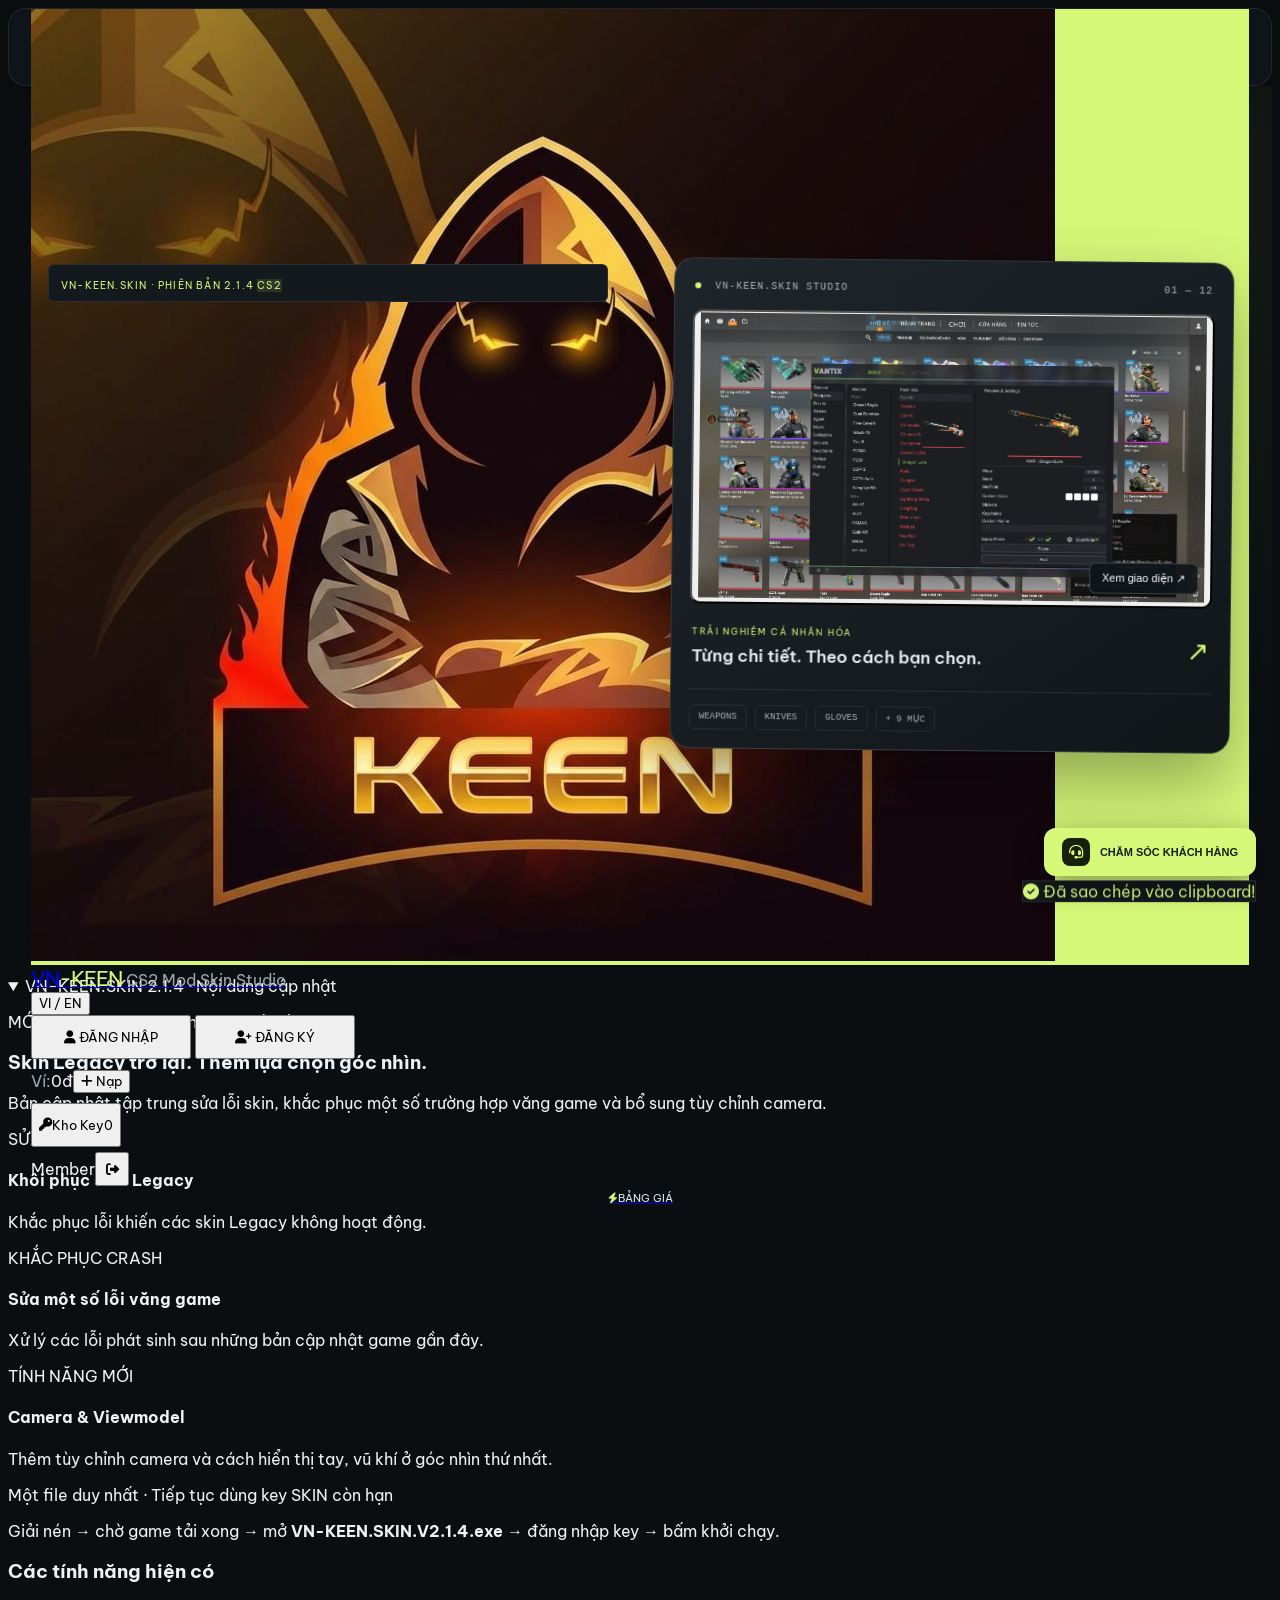
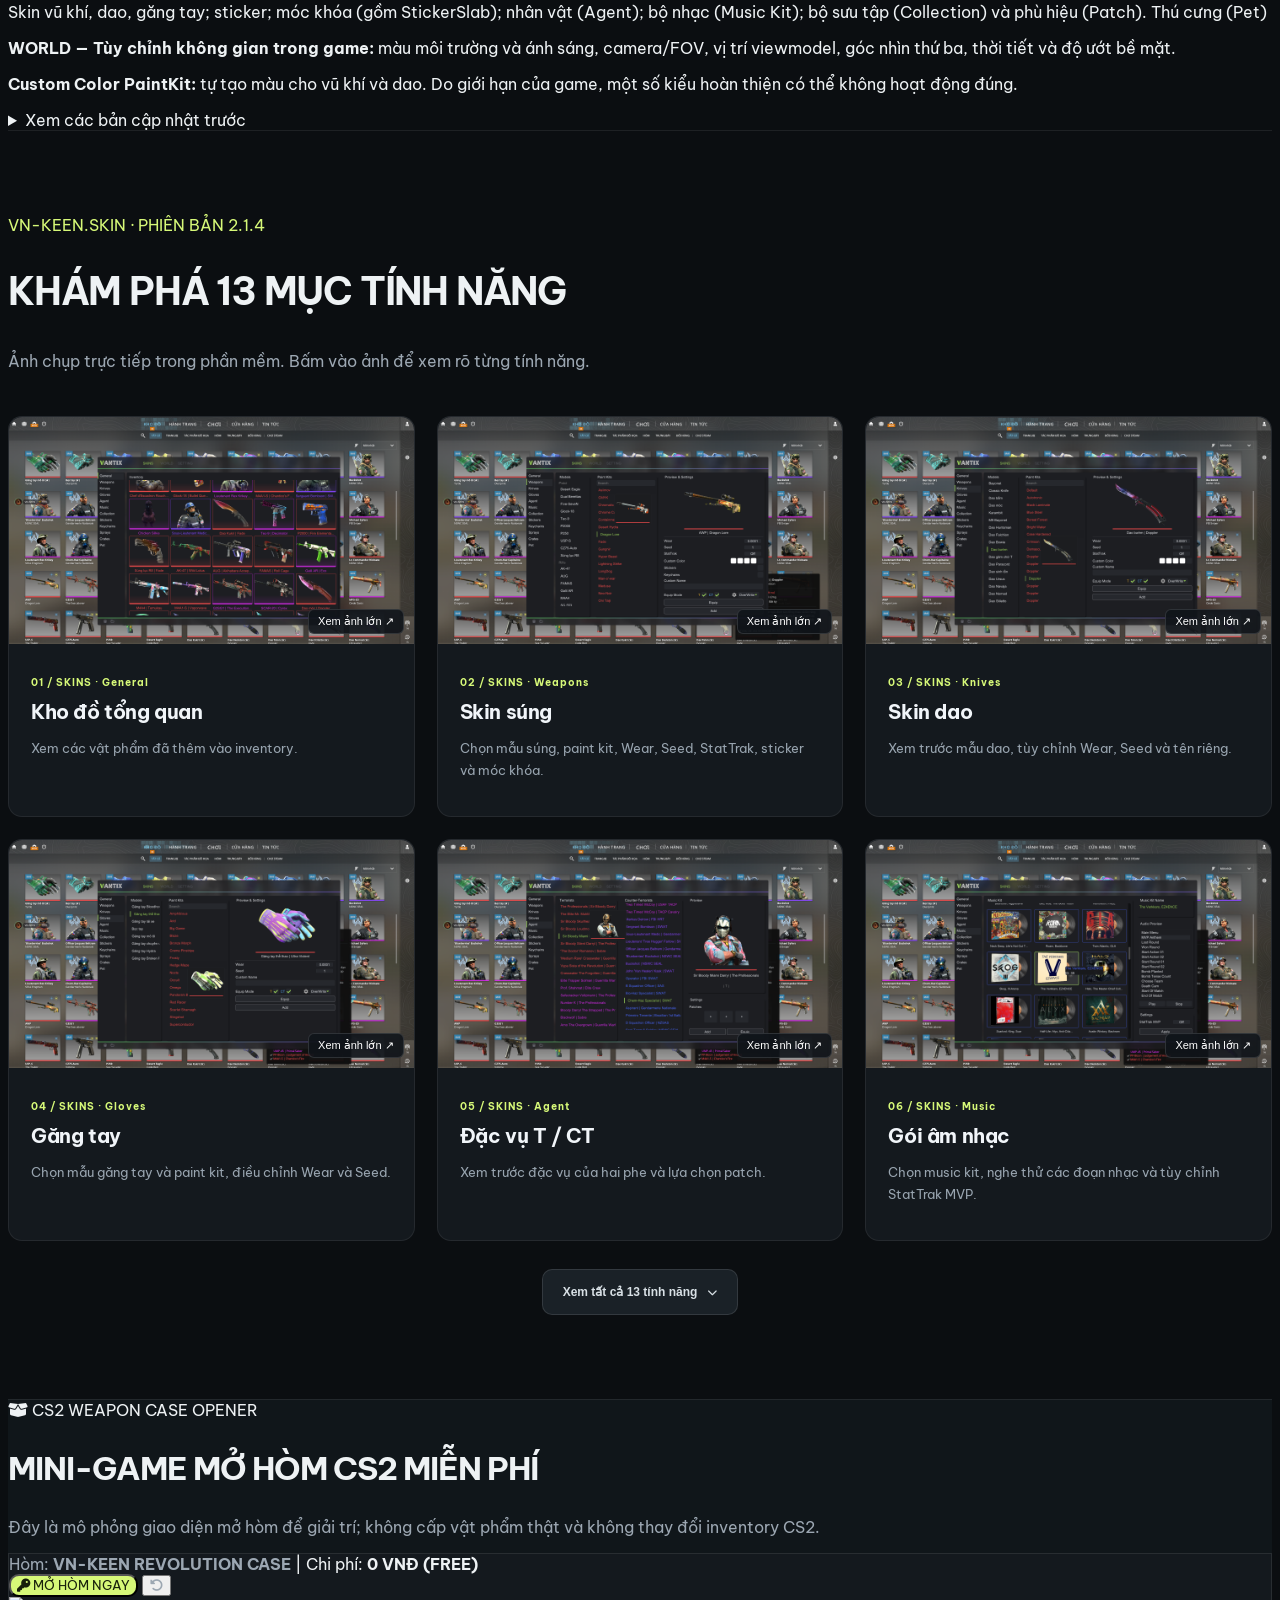
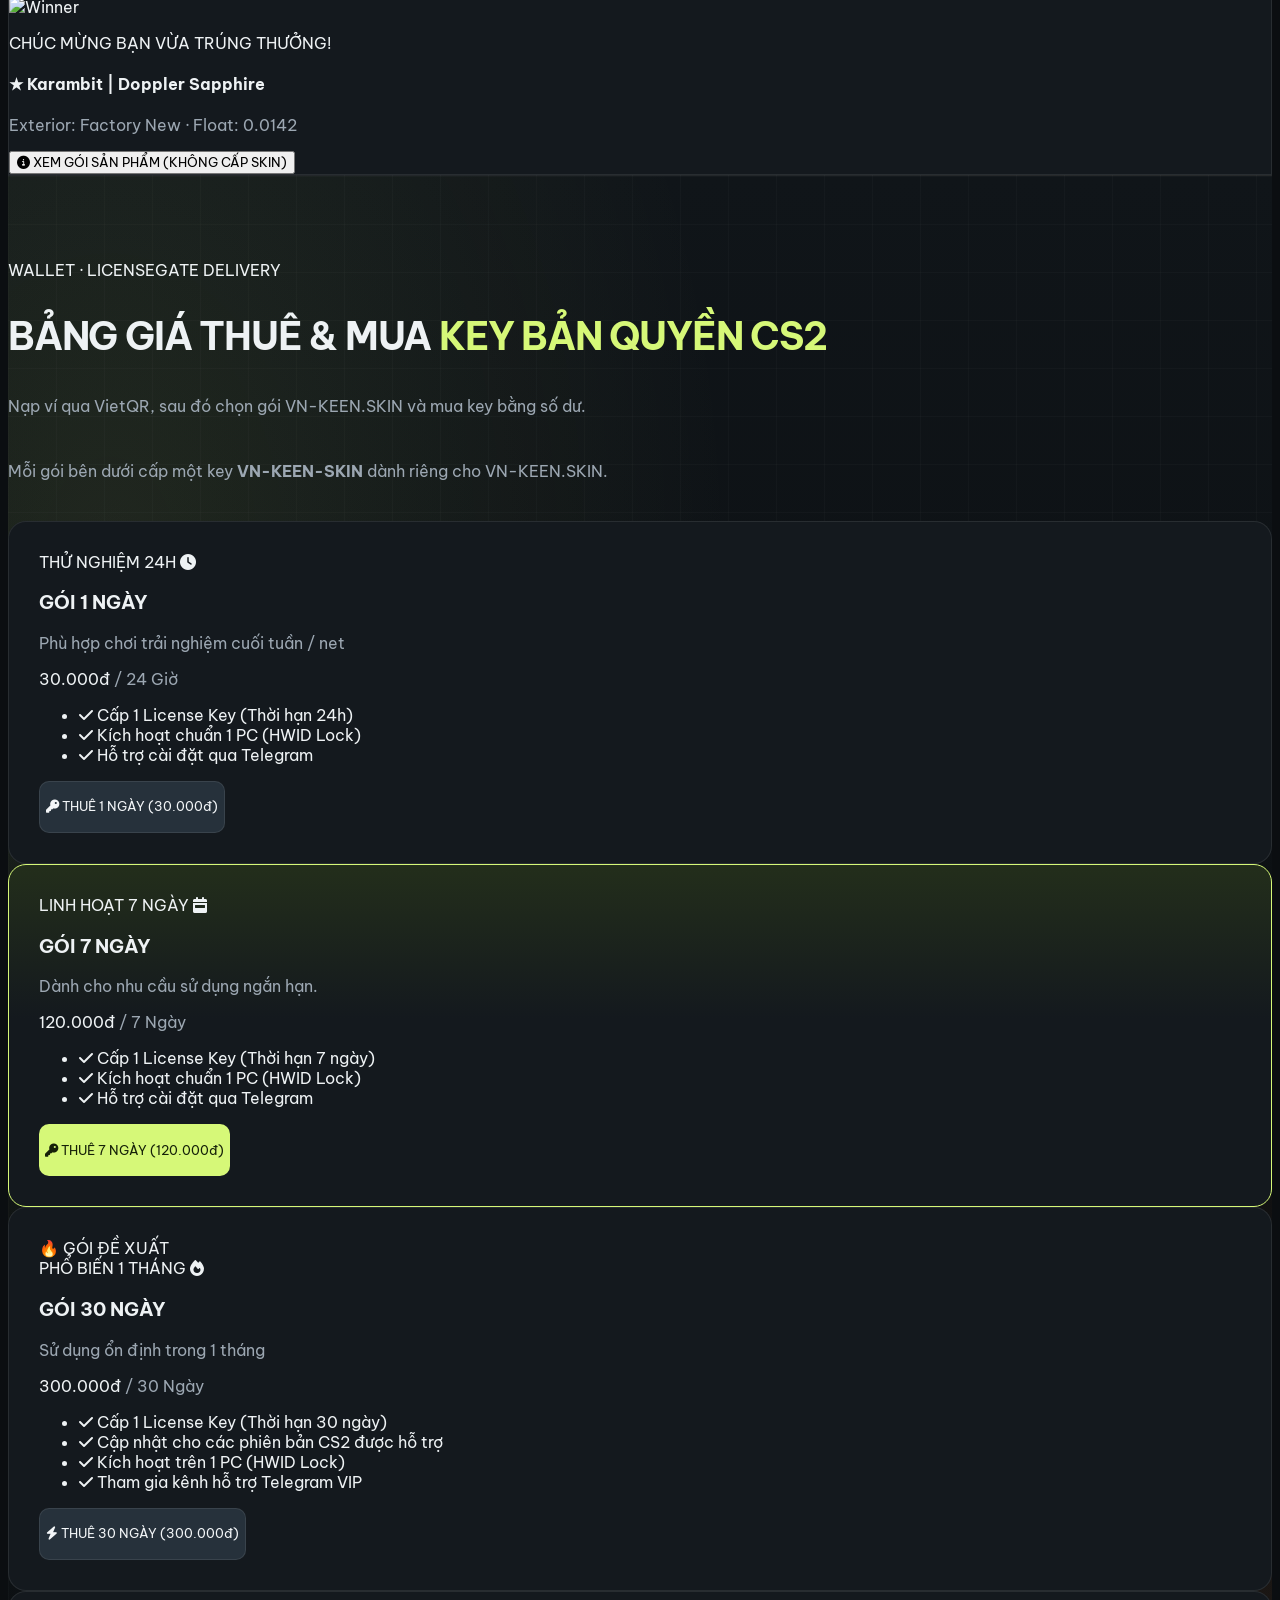
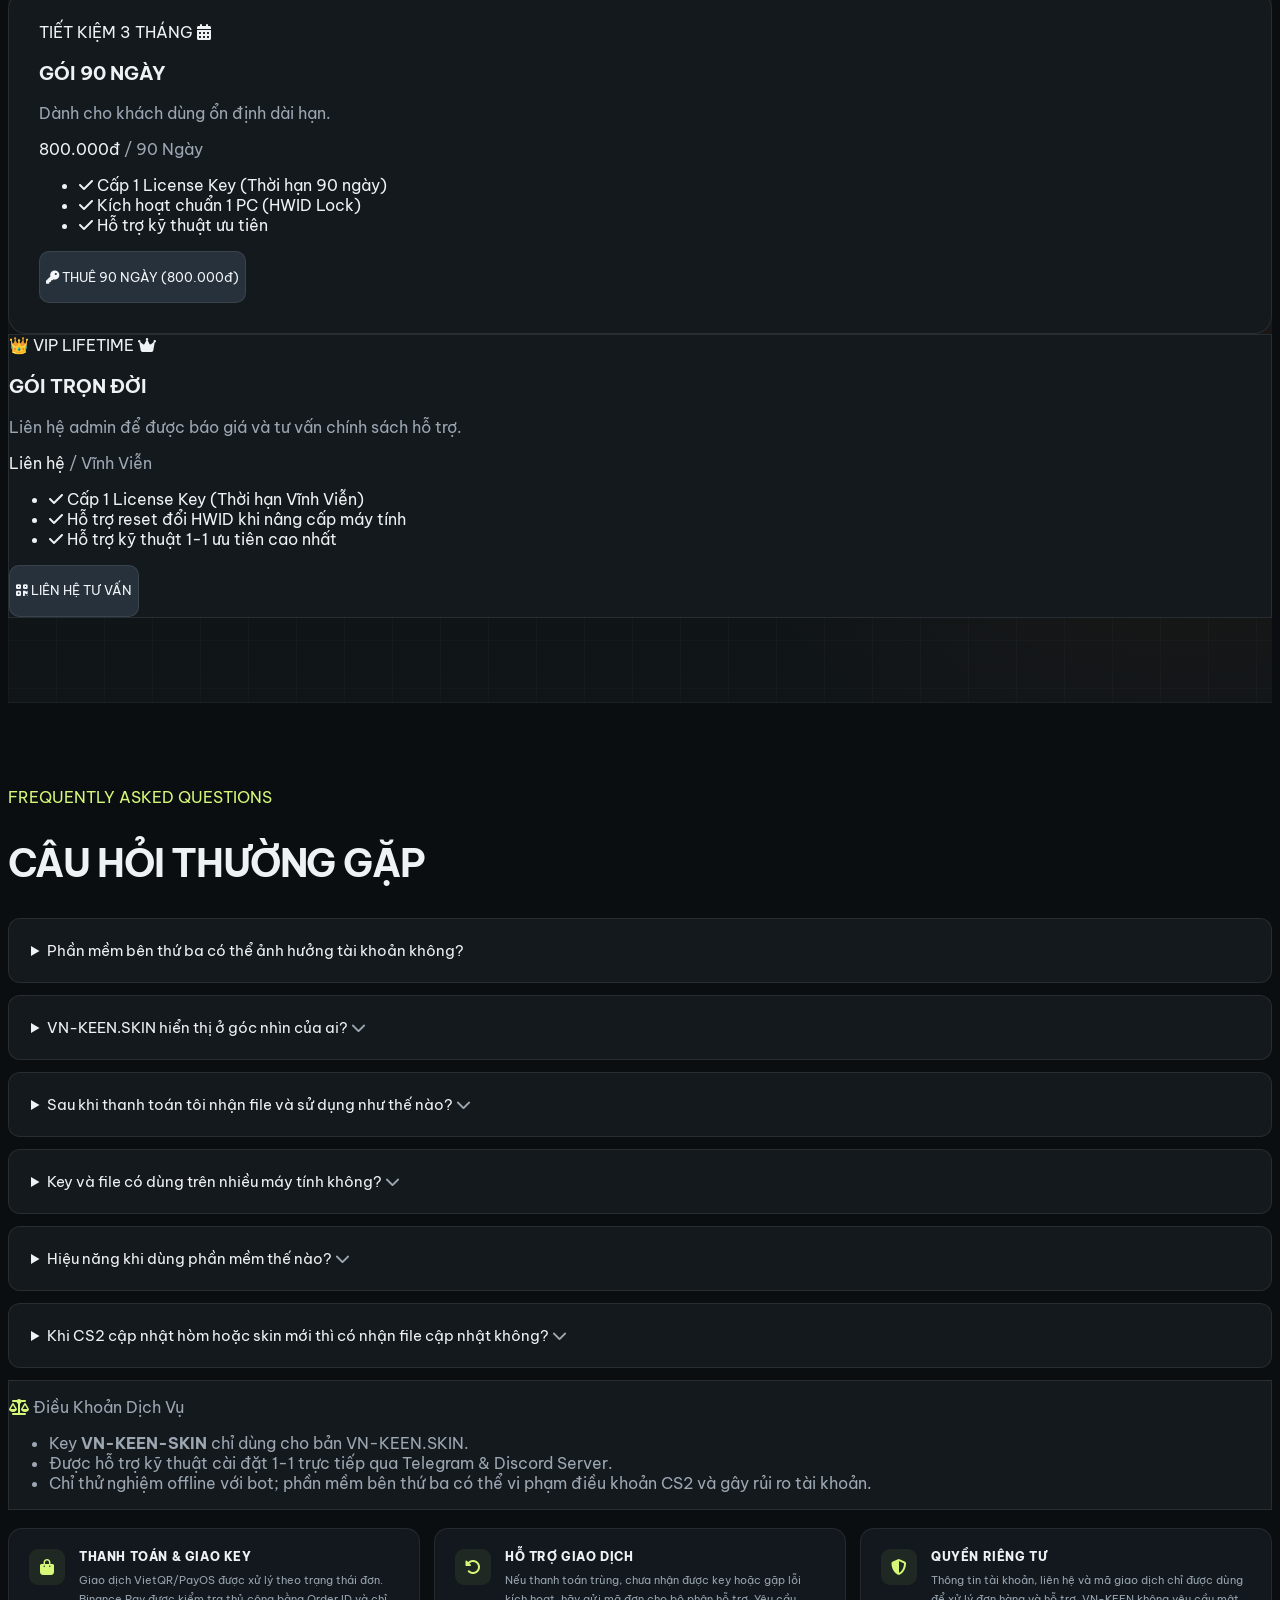
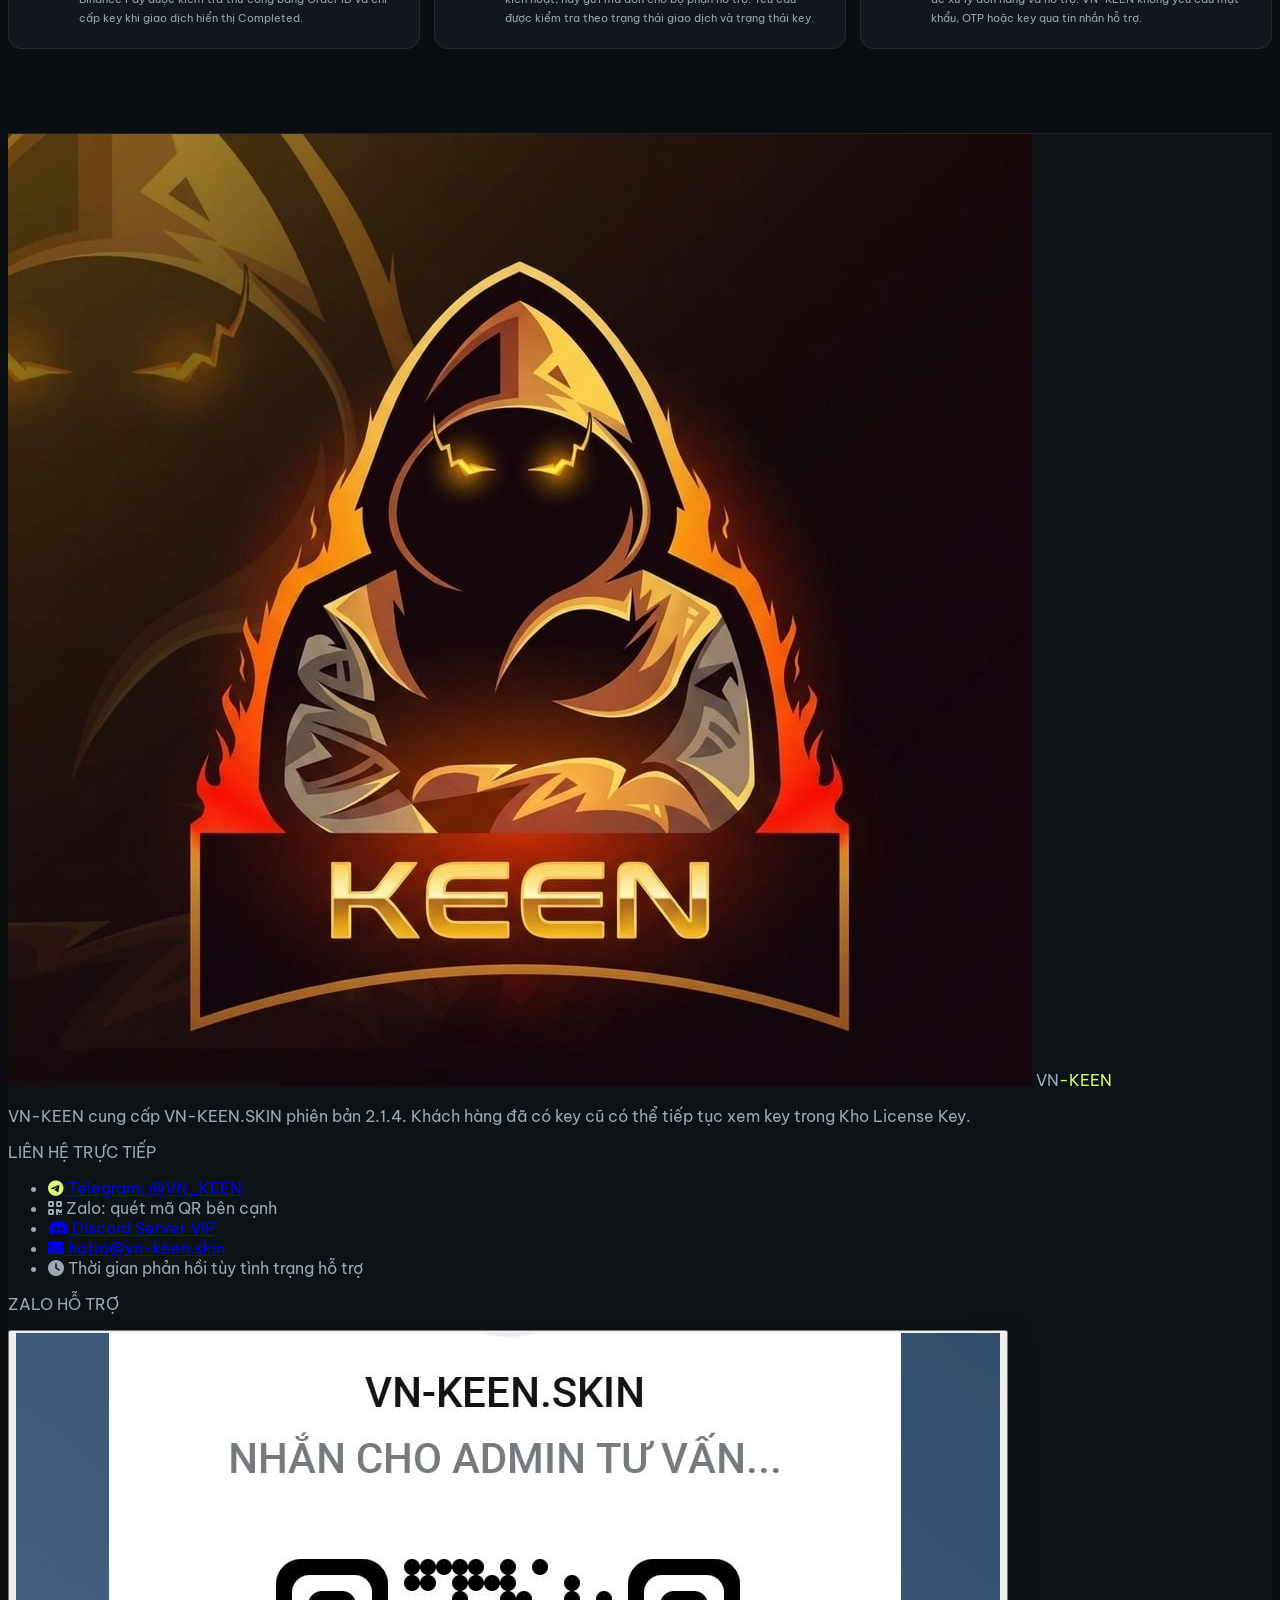
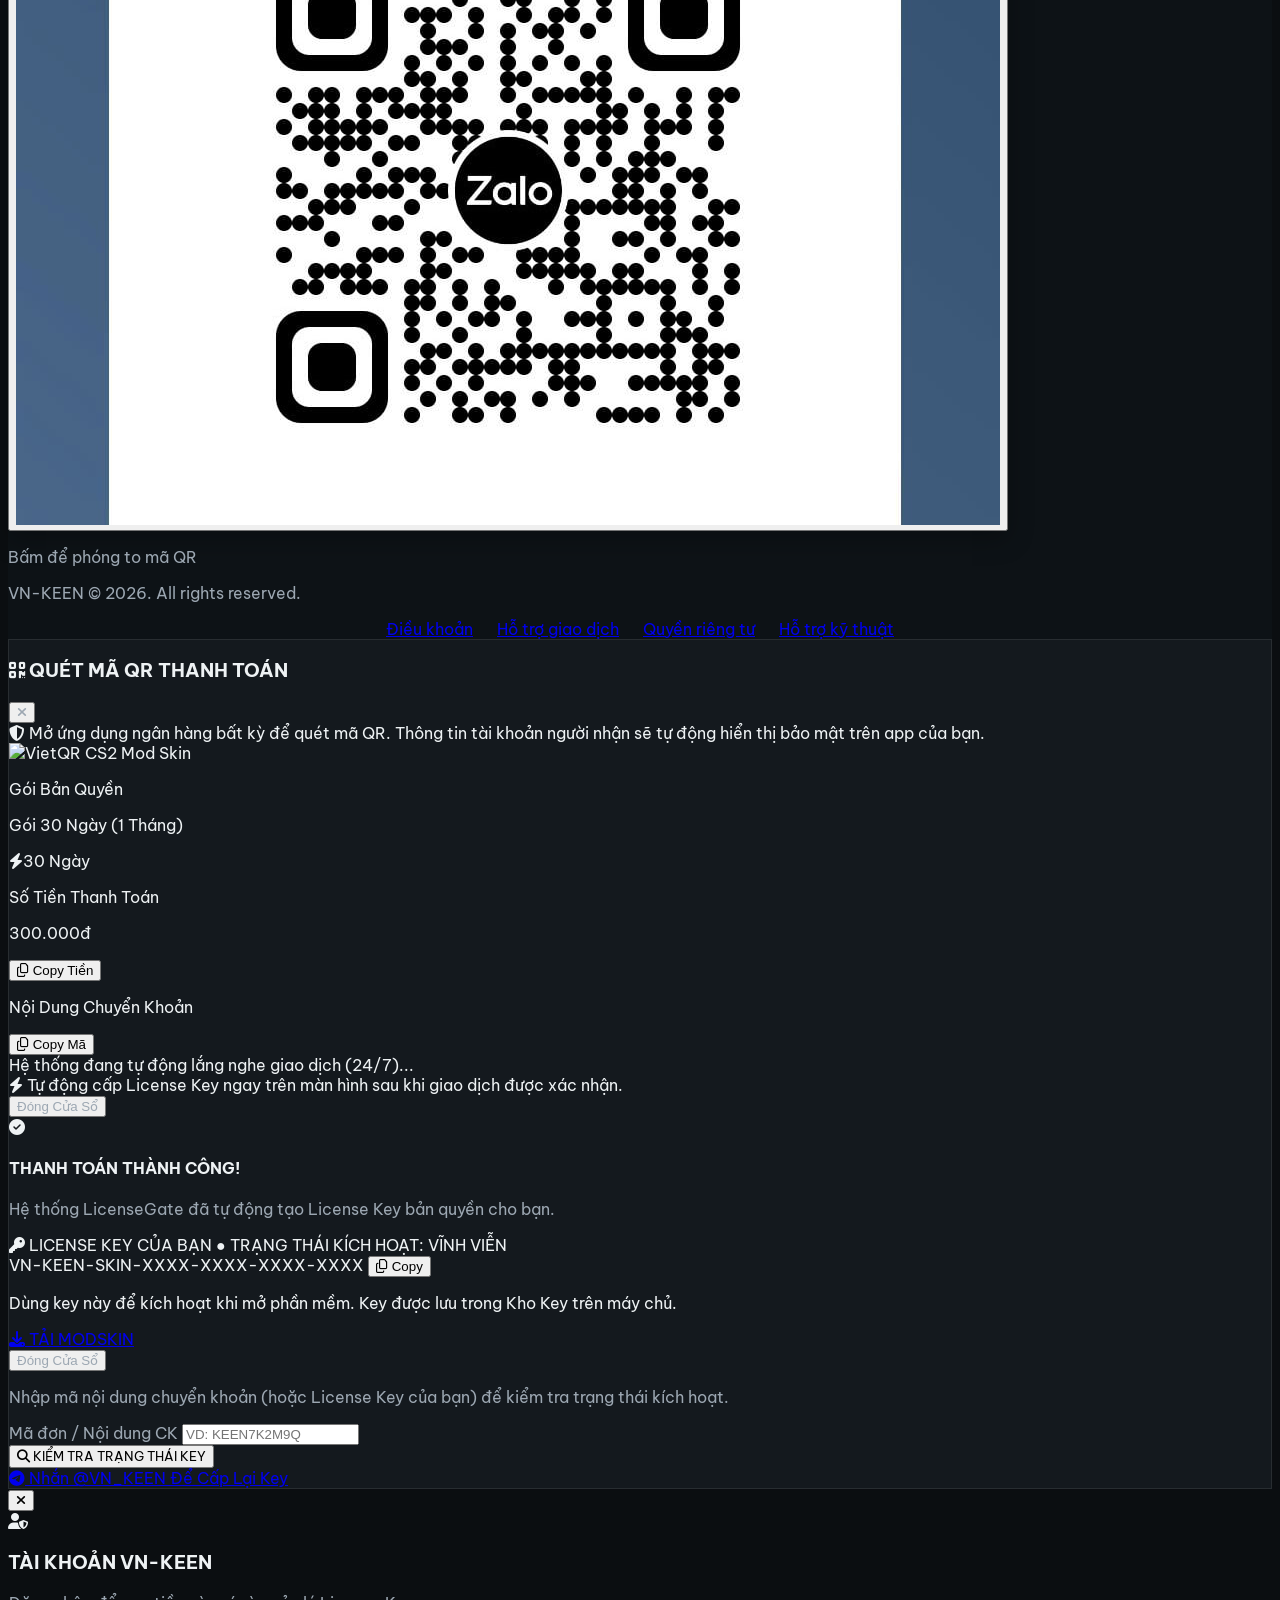
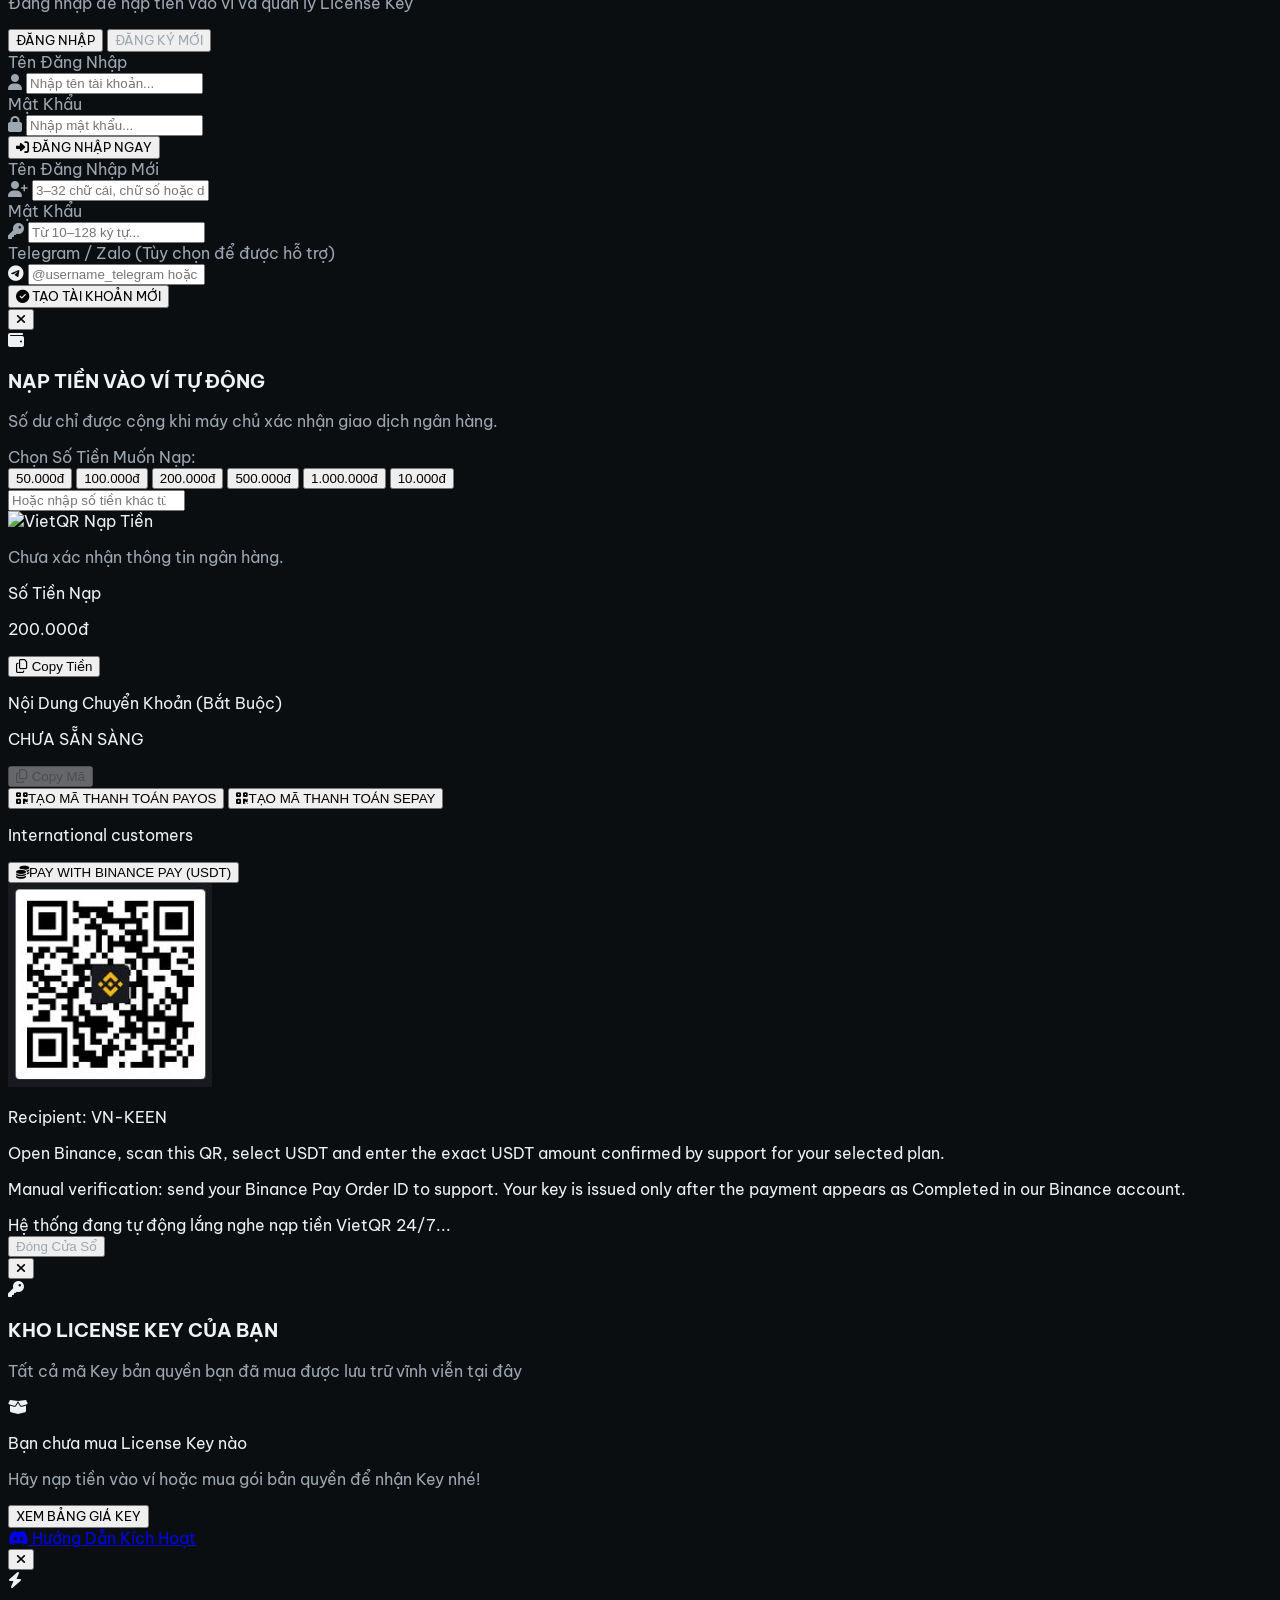
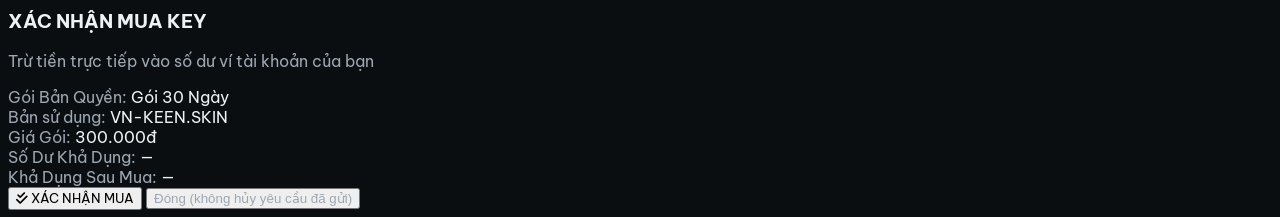
==== commit bea15f88: "Release VN-KEEN.SKIN 2.1.4 and refresh UI Wrap Vantix 2.1.4 with the existing LicenseGate launcher, " ====
--- a/index.html
+++ b/index.html
@@ -327,7 +327,7 @@
     ::-webkit-scrollbar-thumb:hover { background: #00e5ee; }
   </style>
 <link rel="stylesheet" href="feature-gallery.css">
-  <link rel="stylesheet" href="redesign.css?v=2">
+  <link rel="stylesheet" href="redesign.css?v=3">
 </head>
   <!-- Epic KEEN Warrior Emblem Background Layer (Thu nhỏ lại gọn gàng ~4cm) -->
   <div class="fixed inset-0 pointer-events-none z-[-5] overflow-hidden">
@@ -336,7 +336,7 @@
     <!-- Centered Scaled KEEN Mascot Cover -->
     <div id="bg-mascot" class="absolute inset-0 flex items-center justify-center p-8 sm:p-14 md:p-20 transition-transform duration-300 ease-out">
       <img 
-        src="images/keen_logo_bg.png" 
+        src="images/VN-KEEN.jpg" 
         alt="VN-KEEN Mascot" 
         class="max-w-[78vw] max-h-[78vh] w-auto h-auto object-contain opacity-85 filter drop-shadow-[0_0_100px_rgba(245,158,11,0.6)] transition-all duration-700 animate-pulse"
         style="animation-duration: 4s;"
@@ -375,7 +375,7 @@
         <span class="font-bold">VN-KEEN MODSKIN STUDIO v2.1</span>
       </span>
       <span class="text-subtle">|</span>
-      <span>PHIÊN BẢN: <strong class="text-csgold"><i class="fa-solid fa-wand-magic-sparkles mr-1"></i> VN-KEEN.SKIN 2.1.3</strong></span>
+      <span>PHIÊN BẢN: <strong class="text-csgold"><i class="fa-solid fa-wand-magic-sparkles mr-1"></i> VN-KEEN.SKIN 2.1.4</strong></span>
       <span class="text-subtle">|</span>
  <span>FPS LOSS: <strong class="text-ok">Phụ thuộc cấu hình & phiên bản game</strong></span>
       <span class="text-subtle">|</span>
@@ -435,7 +435,7 @@
 
       <!-- User Account & Wallet Bar / Actions -->
       <div class="flex items-center gap-2 sm:gap-3">
-        <button type="button" id="language-toggle" onclick="toggleSiteLanguage(); playSfx('click')" class="hidden shrink-0 px-2.5 py-2 rounded-xl bg-slate-900/90 hover:bg-white/10 text-white border border-white/15 text-[10px] sm:text-xs font-black font-cyber tracking-wider transition-all" aria-label="Switch language to English" title="Switch language to English">
+        <button type="button" id="language-toggle" onclick="toggleSiteLanguage(); playSfx('click')" class="shrink-0 px-2.5 py-2 rounded-xl bg-slate-900/90 hover:bg-white/10 text-white border border-white/15 text-[10px] sm:text-xs font-black font-cyber tracking-wider transition-all" aria-label="Switch language to English" title="Switch language to English">
           <span id="language-toggle-label"><span class="text-amber-400">VI</span> / EN</span>
         </button>
         
@@ -482,6 +482,26 @@
             <i class="fa-solid fa-bolt mr-1 text-amber-400"></i> BẢNG GIÁ
           </span>
         </a>
+        <button type="button" id="mobile-menu-toggle" class="mobile-menu-toggle" aria-expanded="false" aria-controls="mobile-nav-panel" onclick="toggleMobileMenu()">
+          <i class="fa-solid fa-bars" aria-hidden="true"></i>
+          <span class="sr-only">Mở menu</span>
+        </button>
+      </div>
+    </div>
+    <div id="mobile-nav-panel" class="mobile-nav-panel" aria-hidden="true">
+      <div class="mobile-nav-links">
+        <a href="#pricing" onclick="toggleMobileMenu(false); playSfx('click')"><i class="fa-solid fa-key"></i><span>Mua key</span></a>
+        <a href="#features" onclick="toggleMobileMenu(false); playSfx('click')"><i class="fa-solid fa-layer-group"></i><span>Tính năng</span></a>
+        <a href="#contact" onclick="toggleMobileMenu(false); playSfx('click')"><i class="fa-solid fa-headset"></i><span>Liên hệ</span></a>
+      </div>
+      <div id="mobile-guest-actions" class="mobile-nav-account">
+        <button type="button" onclick="toggleMobileMenu(false); openAuthModal('login'); playSfx('click')"><i class="fa-solid fa-right-to-bracket"></i><span>Đăng nhập</span></button>
+        <button type="button" onclick="toggleMobileMenu(false); openAuthModal('register'); playSfx('click')"><i class="fa-solid fa-user-plus"></i><span>Đăng ký</span></button>
+      </div>
+      <div id="mobile-user-actions" class="mobile-nav-account hidden">
+        <button type="button" onclick="toggleMobileMenu(false); openTopupModal(); playSfx('click')"><i class="fa-solid fa-wallet"></i><span>Nạp ví</span></button>
+        <button type="button" onclick="toggleMobileMenu(false); openMyKeysModal(); playSfx('click')"><i class="fa-solid fa-key"></i><span>Kho Key</span></button>
+        <button type="button" onclick="toggleMobileMenu(false); logoutUser(); playSfx('tick')"><i class="fa-solid fa-right-from-bracket"></i><span>Đăng xuất</span></button>
       </div>
     </div>
   </header>
@@ -499,7 +519,7 @@
           <span class="relative inline-flex rounded-full size-2.5 bg-amber-400"></span>
         </span>
         <span class="font-cyber text-xs font-bold tracking-[0.2em] text-amber-300 uppercase">
-          VN-KEEN.SKIN · PHIÊN BẢN 2.1.3
+          VN-KEEN.SKIN · PHIÊN BẢN 2.1.4
         </span>
         <span class="bg-amber-500/20 text-amber-300 font-mono text-[10px] px-2 py-0.5 rounded-full font-semibold">CS2</span>
       </div>
@@ -519,31 +539,31 @@
 
       <!-- Action Buttons CTA -->
       <div class="hero-actions mt-10 flex w-full max-w-md flex-col items-center gap-4 sm:max-w-none sm:flex-row sm:justify-center">
-        <a href="VN-KEEN.SKIN.V2.1.3.zip" download onclick="playSfx('gold')" class="w-full sm:w-auto px-10 py-4 rounded-xl bg-gradient-to-r from-emerald-400 via-teal-400 to-cyan-400 font-sans text-lg font-black text-slate-950 shadow-[0_0_35px_rgba(16,185,129,0.6)] hover:scale-105 hover:shadow-[0_0_50px_rgba(16,185,129,0.9)] transition-all flex items-center justify-center gap-2.5 border-2 border-emerald-300">
-          <i class="fa-solid fa-download text-2xl text-slate-950"></i>
+        <a href="#pricing" onclick="playSfx('gold')" class="hero-primary w-full sm:w-auto px-7 py-4 rounded-xl font-display text-base font-black transition-all flex items-center justify-center gap-2">
+          <i class="fa-solid fa-key"></i> MUA KEY BẢN QUYỀN
+        </a>
+        <a href="VN-KEEN.SKIN.V2.1.4.zip" download onclick="playSfx('click')" class="hero-secondary w-full sm:w-auto px-10 py-4 rounded-xl font-sans text-lg font-black transition-all flex items-center justify-center gap-2.5">
+          <i class="fa-solid fa-download"></i>
           <span>TẢI MODSKIN</span>
         </a>
-        <a href="#pricing" onclick="playSfx('click')" class="w-full sm:w-auto px-7 py-4 rounded-xl bg-slate-800 hover:bg-slate-700 font-display text-base font-black text-white border border-amber-400/50 transition-all flex items-center justify-center gap-2">
-          <i class="fa-solid fa-key text-black"></i> MUA KEY BẢN QUYỀN
+        <a href="catalog.html" target="_blank" rel="noopener" onclick="playSfx('click')" class="hero-tertiary w-full sm:w-auto px-5 py-3 rounded-xl font-display text-sm font-bold transition-all flex items-center justify-center gap-2">
+          <i class="fa-solid fa-images"></i> KHÁM PHÁ KHÔNG GIỚI HẠN ↗
         </a>
-        <a href="catalog.html" target="_blank" onclick="playSfx('click')" class="w-full sm:w-auto px-5 py-3 rounded-xl glass-panel font-display text-sm font-bold text-muted hover:text-accent hover:border-accent/50 transition-all flex items-center justify-center gap-2">
-          <i class="fa-solid fa-images text-accent"></i> KHÁM PHÁ KHÔNG GIỚI HẠN ↗
-        </a>
       </div>
 
       <div class="hero-proof" aria-label="Thông tin nhanh">
-        <span><i class="fa-solid fa-layer-group" aria-hidden="true"></i> 12 mục SKINS</span>
+        <span><i class="fa-solid fa-layer-group" aria-hidden="true"></i> 12 mục SKINS + WORLD</span>
         <span><i class="fa-solid fa-key" aria-hidden="true"></i> Key riêng theo bản</span>
         <span><i class="fa-brands fa-telegram" aria-hidden="true"></i> Hỗ trợ Telegram</span>
       </div>
 
       <div class="studio-product">
         <div class="studio-product-top"><span><span class="studio-dot"></span> VN-KEEN.SKIN STUDIO</span><span>01 — 12</span></div>
-        <button type="button" data-feature-image="images/features/weapons.png" data-feature-title="Weapons · Giao diện VN-KEEN.SKIN 2.1.3" aria-label="Xem lớn giao diện VN-KEEN.SKIN" class="studio-product-image"><img src="images/features/weapons.png" alt="Giao diện chọn skin súng VN-KEEN.SKIN 2.1.3" width="1920" height="1080"><span>Xem giao diện ↗</span></button>
+        <button type="button" data-feature-image="images/features/weapons.png" data-feature-title="Weapons · Giao diện VN-KEEN.SKIN 2.1.4" aria-label="Xem lớn giao diện VN-KEEN.SKIN" class="studio-product-image"><img src="images/features/weapons.png" alt="Giao diện chọn skin súng VN-KEEN.SKIN 2.1.4" width="1920" height="1080"><span>Xem giao diện ↗</span></button>
         <div class="studio-product-bottom"><div><small>TRẢI NGHIỆM CÁ NHÂN HÓA</small><strong>Từng chi tiết. Theo cách bạn chọn.</strong></div><span class="studio-product-arrow">↗</span></div>
         <div class="studio-product-tags"><span>WEAPONS</span><span>KNIVES</span><span>GLOVES</span><span>+ 9 MỤC</span></div>
       </div>
-      <!-- Menu pills matching VANTIX 2.1.3 SKINS sidebar -->
+      <!-- Menu pills matching VANTIX 2.1.4 SKINS sidebar -->
       <div class="mt-12 flex flex-wrap justify-center gap-2 max-w-4xl">
         <a href="#features" onclick="playSfx('click')" class="rounded-full bg-slate-900/80 hover:bg-slate-800 border border-slate-400/30 hover:border-slate-300 px-3.5 py-1.5 text-xs font-mono text-slate-200 hover:text-white flex items-center gap-2 transition-all hover:scale-105 shadow-sm">
           <i class="fa-solid fa-sliders text-sm"></i>
@@ -607,7 +627,7 @@
   </section>
 
   <details id="vantix-update" open class="mx-auto max-w-4xl rounded-2xl border border-emerald-400/30 bg-gradient-to-br from-slate-950 via-slate-900 to-emerald-950 p-5 sm:p-8 text-sm leading-relaxed text-slate-300">
-    <summary class="cursor-pointer font-bold text-emerald-300">VN-KEEN.SKIN 2.1.3 · Nội dung cập nhật</summary>
+    <summary class="cursor-pointer font-bold text-emerald-300">VN-KEEN.SKIN 2.1.4 · Nội dung cập nhật</summary>
     <div class="mt-5 space-y-5">
       <p class="text-xs font-semibold text-emerald-300"><span class="mr-2 rounded-full bg-emerald-400 px-2 py-1 text-[10px] font-black tracking-wider text-slate-950">MỚI</span> Nội dung cập nhật ngày: 04/10/2026</p>
       <section aria-labelledby="vantix-october-title">
@@ -633,7 +653,7 @@
       </section>
       <div class="rounded-xl border border-slate-700 bg-slate-950/50 p-4">
         <p class="font-bold text-white">Một file duy nhất · Tiếp tục dùng key SKIN còn hạn</p>
-        <p class="mt-2">Giải nén → chờ game tải xong → mở <strong class="break-all">VN-KEEN.SKIN.V2.1.3.exe</strong> → đăng nhập key → bấm khởi chạy.</p>
+        <p class="mt-2">Giải nén → chờ game tải xong → mở <strong class="break-all">VN-KEEN.SKIN.V2.1.4.exe</strong> → đăng nhập key → bấm khởi chạy.</p>
       </div>
       <section aria-labelledby="vantix-features-title">
         <h3 id="vantix-features-title" class="font-bold text-white">Các tính năng hiện có</h3>
@@ -651,8 +671,8 @@
     </div>
   </details>
 
-  <!-- VANTIX 2.1.3 SKINS MENU -->
-<section id="features" class="relative py-24 bg-bg/50"><div class="mx-auto max-w-7xl px-4 sm:px-6 lg:px-8"><div class="text-center mb-16"><span class="font-cyber text-xs font-bold tracking-[0.25em] text-accent">VN-KEEN.SKIN · PHIÊN BẢN 2.1.3</span><h2 class="font-cyber mt-3 text-3xl sm:text-5xl font-black text-fg">KHÁM PHÁ 13 MỤC TÍNH NĂNG</h2><p class="mt-4 text-muted">Ảnh chụp trực tiếp trong phần mềm. Bấm vào ảnh để xem rõ từng tính năng.</p></div><div class="feature-photo-grid"><article class="feature-photo-card"><button type="button" class="feature-photo-open" data-feature-image="images/features/general.png" data-feature-title="General · Kho đồ tổng quan" aria-label="Xem ảnh lớn: General"><img src="images/features/general.png" alt="Giao diện VN-KEEN.SKIN: General" width="1920" height="1080" loading="lazy"><span>Xem ảnh lớn ↗</span></button><div class="feature-photo-copy"><p class="feature-photo-label">01 / SKINS · General</p><h3>Kho đồ tổng quan</h3><p>Xem các vật phẩm đã thêm vào inventory.</p></div></article>
+  <!-- VANTIX 2.1.4 SKINS MENU -->
+<section id="features" class="relative py-24 bg-bg/50"><div class="mx-auto max-w-7xl px-4 sm:px-6 lg:px-8"><div class="text-center mb-16"><span class="font-cyber text-xs font-bold tracking-[0.25em] text-accent">VN-KEEN.SKIN · PHIÊN BẢN 2.1.4</span><h2 class="font-cyber mt-3 text-3xl sm:text-5xl font-black text-fg">KHÁM PHÁ 13 MỤC TÍNH NĂNG</h2><p class="mt-4 text-muted">Ảnh chụp trực tiếp trong phần mềm. Bấm vào ảnh để xem rõ từng tính năng.</p></div><div id="feature-grid" class="feature-photo-grid"><article class="feature-photo-card"><button type="button" class="feature-photo-open" data-feature-image="images/features/general.png" data-feature-title="General · Kho đồ tổng quan" aria-label="Xem ảnh lớn: General"><img src="images/features/general.png" alt="Giao diện VN-KEEN.SKIN: General" width="1920" height="1080" loading="lazy"><span>Xem ảnh lớn ↗</span></button><div class="feature-photo-copy"><p class="feature-photo-label">01 / SKINS · General</p><h3>Kho đồ tổng quan</h3><p>Xem các vật phẩm đã thêm vào inventory.</p></div></article>
 <article class="feature-photo-card"><button type="button" class="feature-photo-open" data-feature-image="images/features/weapons.png" data-feature-title="Weapons · Skin súng" aria-label="Xem ảnh lớn: Weapons"><img src="images/features/weapons.png" alt="Giao diện VN-KEEN.SKIN: Weapons" width="1920" height="1080" loading="lazy"><span>Xem ảnh lớn ↗</span></button><div class="feature-photo-copy"><p class="feature-photo-label">02 / SKINS · Weapons</p><h3>Skin súng</h3><p>Chọn mẫu súng, paint kit, Wear, Seed, StatTrak, sticker và móc khóa.</p></div></article>
 <article class="feature-photo-card"><button type="button" class="feature-photo-open" data-feature-image="images/features/knives.png" data-feature-title="Knives · Skin dao" aria-label="Xem ảnh lớn: Knives"><img src="images/features/knives.png" alt="Giao diện VN-KEEN.SKIN: Knives" width="1920" height="1080" loading="lazy"><span>Xem ảnh lớn ↗</span></button><div class="feature-photo-copy"><p class="feature-photo-label">03 / SKINS · Knives</p><h3>Skin dao</h3><p>Xem trước mẫu dao, tùy chỉnh Wear, Seed và tên riêng.</p></div></article>
 <article class="feature-photo-card"><button type="button" class="feature-photo-open" data-feature-image="images/features/gloves.png" data-feature-title="Gloves · Găng tay" aria-label="Xem ảnh lớn: Gloves"><img src="images/features/gloves.png" alt="Giao diện VN-KEEN.SKIN: Gloves" width="1920" height="1080" loading="lazy"><span>Xem ảnh lớn ↗</span></button><div class="feature-photo-copy"><p class="feature-photo-label">04 / SKINS · Gloves</p><h3>Găng tay</h3><p>Chọn mẫu găng tay và paint kit, điều chỉnh Wear và Seed.</p></div></article>
@@ -663,7 +683,17 @@
 <article class="feature-photo-card"><button type="button" class="feature-photo-open" data-feature-image="images/features/keychains.png" data-feature-title="Keychains · Móc khóa" aria-label="Xem ảnh lớn: Keychains"><img src="images/features/keychains.png" alt="Giao diện VN-KEEN.SKIN: Keychains" width="1920" height="1080" loading="lazy"><span>Xem ảnh lớn ↗</span></button><div class="feature-photo-copy"><p class="feature-photo-label">09 / SKINS · Keychains</p><h3>Móc khóa</h3><p>Duyệt các mẫu charm và móc khóa cho vũ khí.</p></div></article>
 <article class="feature-photo-card"><button type="button" class="feature-photo-open" data-feature-image="images/features/sprays.png" data-feature-title="Sprays · Graffiti" aria-label="Xem ảnh lớn: Sprays"><img src="images/features/sprays.png" alt="Giao diện VN-KEEN.SKIN: Sprays" width="1920" height="1080" loading="lazy"><span>Xem ảnh lớn ↗</span></button><div class="feature-photo-copy"><p class="feature-photo-label">10 / SKINS · Sprays</p><h3>Graffiti</h3><p>Tìm kiếm và lựa chọn các mẫu hình xịt.</p></div></article>
 <article class="feature-photo-card"><button type="button" class="feature-photo-open" data-feature-image="images/features/crates.png" data-feature-title="Crates · Hòm & gói vật phẩm" aria-label="Xem ảnh lớn: Crates"><img src="images/features/crates.png" alt="Giao diện VN-KEEN.SKIN: Crates" width="1920" height="1080" loading="lazy"><span>Xem ảnh lớn ↗</span></button><div class="feature-photo-copy"><p class="feature-photo-label">11 / SKINS · Crates</p><h3>Hòm & gói vật phẩm</h3><p>Duyệt các nhóm hòm, capsule, gói lưu niệm, music kit và chìa khóa.</p></div></article>
-<article class="feature-photo-card"><button type="button" class="feature-photo-open" data-feature-image="images/features/pet.png" data-feature-title="Pet · Thú cưng" aria-label="Xem ảnh lớn: Pet"><img src="images/features/pet.png" alt="Giao diện VN-KEEN.SKIN: Pet" width="1920" height="1080" loading="lazy"><span>Xem ảnh lớn ↗</span></button><div class="feature-photo-copy"><p class="feature-photo-label">12 / SKINS · Pet</p><h3>Thú cưng</h3><p>Chọn pet và thiết lập Seed, Level, ngày nâng cấp cùng hạn thức ăn.</p></div></article><article class="feature-photo-card"><button type="button" class="feature-photo-open" data-feature-image="images/features/world.png" data-feature-title="WORLD · Môi trường, camera và thời tiết" aria-label="Xem ảnh lớn: WORLD"><img src="images/features/world.png" alt="Giao diện WORLD của VN-KEEN.SKIN: tùy chỉnh môi trường, góc nhìn, thời tiết và độ ướt" width="1155" height="799" loading="lazy"><span>Xem ảnh lớn ↗</span></button><div class="feature-photo-copy"><p class="feature-photo-label">13 / WORLD</p><h3>Môi trường, camera &amp; thời tiết</h3><p>Tùy chỉnh màu môi trường, bầu trời, mặt trời, mây và ánh sáng. Điều chỉnh FOV, vị trí tay và vũ khí, góc nhìn thứ ba; thiết lập hiệu ứng thời tiết, mưa, độ ướt bề mặt và chuyển động lá.</p></div></article></div><section id="world-guide" aria-labelledby="world-guide-title" class="mt-8 rounded-2xl border border-cyan-400/25 bg-slate-950/80 p-5 sm:p-8 text-sm leading-relaxed text-slate-300">
+<article class="feature-photo-card"><button type="button" class="feature-photo-open" data-feature-image="images/features/pet.png" data-feature-title="Pet · Thú cưng" aria-label="Xem ảnh lớn: Pet"><img src="images/features/pet.png" alt="Giao diện VN-KEEN.SKIN: Pet" width="1920" height="1080" loading="lazy"><span>Xem ảnh lớn ↗</span></button><div class="feature-photo-copy"><p class="feature-photo-label">12 / SKINS · Pet</p><h3>Thú cưng</h3><p>Chọn pet và thiết lập Seed, Level, ngày nâng cấp cùng hạn thức ăn.</p></div></article><article class="feature-photo-card"><button type="button" class="feature-photo-open" data-feature-image="images/features/world.png" data-feature-title="WORLD · Môi trường, camera và thời tiết" aria-label="Xem ảnh lớn: WORLD"><img src="images/features/world.png" alt="Giao diện WORLD của VN-KEEN.SKIN: tùy chỉnh môi trường, góc nhìn, thời tiết và độ ướt" width="1155" height="799" loading="lazy"><span>Xem ảnh lớn ↗</span></button><div class="feature-photo-copy"><p class="feature-photo-label">13 / WORLD</p><h3>Môi trường, camera &amp; thời tiết</h3><p>Tùy chỉnh màu môi trường, bầu trời, mặt trời, mây và ánh sáng. Điều chỉnh FOV, vị trí tay và vũ khí, góc nhìn thứ ba; thiết lập hiệu ứng thời tiết, mưa, độ ướt bề mặt và chuyển động lá.</p></div></article></div>
+<div class="feature-toggle-wrap">
+  <button type="button" id="feature-toggle" class="feature-toggle" aria-expanded="false" onclick="toggleFeatureList()">
+    <span class="feature-toggle-more lang-vi">Xem tất cả 13 tính năng</span>
+    <span class="feature-toggle-more lang-en">View all 13 features</span>
+    <span class="feature-toggle-less lang-vi">Thu gọn tính năng</span>
+    <span class="feature-toggle-less lang-en">Collapse features</span>
+    <i class="fa-solid fa-chevron-down" aria-hidden="true"></i>
+  </button>
+</div>
+<section id="world-guide" aria-labelledby="world-guide-title" class="mt-8 rounded-2xl border border-cyan-400/25 bg-slate-950/80 p-5 sm:p-8 text-sm leading-relaxed text-slate-300">
   <p class="text-xs font-bold tracking-widest text-cyan-300">WORLD · MÔ TẢ &amp; HƯỚNG DẪN</p>
   <h3 id="world-guide-title" class="mt-2 text-2xl font-bold text-white">Tùy chỉnh không gian và góc nhìn theo ý bạn</h3>
   <p class="mt-3">Tab WORLD gồm bốn nhóm: môi trường, camera và góc nhìn, hiệu ứng thời tiết, độ ướt và gió. Tên tiếng Anh bên dưới được giữ giống giao diện để bạn dễ tìm đúng tùy chọn.</p>
@@ -723,7 +753,7 @@
     </details>
   </div>
   <p class="mt-5 text-xs text-slate-400">Hướng dẫn dựa trên các tùy chọn trong ảnh giao diện bạn đang xem. Nếu chưa thấy thay đổi, kiểm tra dấu tích Enable/Override, thử từng tùy chọn riêng và đối chiếu đúng phiên bản. Bấm ảnh WORLD phía trên để phóng to và xem tên từng mục.</p>
-</section><h3 class="font-cyber text-2xl text-fg mt-12 mb-6">KHÁM PHÁ THÊM TRONG CRATES</h3><div class="feature-photo-grid"><article class="feature-photo-card"><button type="button" class="feature-photo-open" data-feature-image="images/features/autograph.png" data-feature-title="Autograph Capsules · Gói chữ ký" aria-label="Xem ảnh lớn: Autograph Capsules"><img src="images/features/autograph.png" alt="Giao diện VN-KEEN.SKIN: Autograph Capsules" width="1920" height="1080" loading="lazy"><span>Xem ảnh lớn ↗</span></button><div class="feature-photo-copy"><p class="feature-photo-label">CRATES · Autograph Capsules</p><h3>Gói chữ ký</h3><p>Ảnh tab gói hình dán chữ ký trong mục Crates.</p></div></article>
+</section><h3 class="feature-extra-heading font-cyber text-2xl text-fg mt-12 mb-6">KHÁM PHÁ THÊM TRONG CRATES</h3><div class="feature-extra-grid feature-photo-grid"><article class="feature-photo-card"><button type="button" class="feature-photo-open" data-feature-image="images/features/autograph.png" data-feature-title="Autograph Capsules · Gói chữ ký" aria-label="Xem ảnh lớn: Autograph Capsules"><img src="images/features/autograph.png" alt="Giao diện VN-KEEN.SKIN: Autograph Capsules" width="1920" height="1080" loading="lazy"><span>Xem ảnh lớn ↗</span></button><div class="feature-photo-copy"><p class="feature-photo-label">CRATES · Autograph Capsules</p><h3>Gói chữ ký</h3><p>Ảnh tab gói hình dán chữ ký trong mục Crates.</p></div></article>
 <article class="feature-photo-card"><button type="button" class="feature-photo-open" data-feature-image="images/features/souvenir.png" data-feature-title="Souvenir Packages · Gói lưu niệm" aria-label="Xem ảnh lớn: Souvenir Packages"><img src="images/features/souvenir.png" alt="Giao diện VN-KEEN.SKIN: Souvenir Packages" width="1920" height="1080" loading="lazy"><span>Xem ảnh lớn ↗</span></button><div class="feature-photo-copy"><p class="feature-photo-label">CRATES · Souvenir Packages</p><h3>Gói lưu niệm</h3><p>Ảnh tab các gói lưu niệm trong mục Crates.</p></div></article>
 <article class="feature-photo-card"><button type="button" class="feature-photo-open" data-feature-image="images/features/music-crates.png" data-feature-title="Music Kits · Hộp âm nhạc" aria-label="Xem ảnh lớn: Music Kits"><img src="images/features/music-crates.png" alt="Giao diện VN-KEEN.SKIN: Music Kits" width="1920" height="1080" loading="lazy"><span>Xem ảnh lớn ↗</span></button><div class="feature-photo-copy"><p class="feature-photo-label">CRATES · Music Kits</p><h3>Hộp âm nhạc</h3><p>Ảnh tab các hộp music kit trong mục Crates.</p></div></article>
 <article class="feature-photo-card"><button type="button" class="feature-photo-open" data-feature-image="images/features/keys.png" data-feature-title="Keys · Chìa khóa hòm" aria-label="Xem ảnh lớn: Keys"><img src="images/features/keys.png" alt="Giao diện VN-KEEN.SKIN: Keys" width="1920" height="1080" loading="lazy"><span>Xem ảnh lớn ↗</span></button><div class="feature-photo-copy"><p class="feature-photo-label">CRATES · Keys</p><h3>Chìa khóa hòm</h3><p>Ảnh tab các loại chìa khóa trong mục Crates.</p></div></article></div></div></section>
@@ -881,7 +911,7 @@
               <i class="fa-solid fa-fire text-amber-400 text-lg"></i>
             </div>
             <h3 class="font-cyber text-2xl font-black text-white">GÓI 30 NGÀY</h3>
-            <p class="text-xs text-muted font-sans mt-1">Sử dụng liên tục trong 1 tháng cày rank</p>
+            <p class="text-xs text-muted font-sans mt-1">Sử dụng ổn định trong 1 tháng</p>
             
             <div class="my-6 pb-6 border-b border-white/10">
               <span class="font-cyber text-4xl font-black text-amber-400">300.000đ</span>
@@ -890,8 +920,8 @@
 
             <ul class="space-y-3 text-xs font-sans text-gray-200">
               <li class="flex items-center gap-2.5"><i class="fa-solid fa-check text-amber-400"></i> Cấp 1 License Key (Thời hạn 30 ngày)</li>
-              <li class="flex items-center gap-2.5"><i class="fa-solid fa-check text-amber-400"></i> Tự động cập nhật bản vá CS2 mới nhất</li>
-              <li class="flex items-center gap-2.5"><i class="fa-solid fa-check text-amber-400"></i> Kích hoạt chuẩn 1 PC (HWID Lock an toàn)</li>
+              <li class="flex items-center gap-2.5"><i class="fa-solid fa-check text-amber-400"></i> Cập nhật cho các phiên bản CS2 được hỗ trợ</li>
+              <li class="flex items-center gap-2.5"><i class="fa-solid fa-check text-amber-400"></i> Kích hoạt trên 1 PC (HWID Lock)</li>
               <li class="flex items-center gap-2.5"><i class="fa-solid fa-check text-amber-400"></i> Tham gia kênh hỗ trợ Telegram VIP</li>
             </ul>
           </div>
@@ -995,7 +1025,7 @@
             <i class="fa-solid fa-chevron-down text-sm group-open:rotate-180 transition-transform text-muted"></i>
           </summary>
           <p class="mt-4 text-sm leading-relaxed text-muted border-t border-white/10 pt-3">
-            Tải gói <strong>VN-KEEN.SKIN</strong>, giải nén rồi mở <strong>VN-KEEN.SKIN.V2.1.3.exe</strong>. Nhập key <strong>VN-KEEN-SKIN</strong> còn hạn để kích hoạt.
+            Tải gói <strong>VN-KEEN.SKIN</strong>, giải nén rồi mở <strong>VN-KEEN.SKIN.V2.1.4.exe</strong>. Nhập key <strong>VN-KEEN-SKIN</strong> còn hạn để kích hoạt.
           </p>
         </details>
 
@@ -1038,6 +1068,21 @@
           <li>Được hỗ trợ kỹ thuật cài đặt 1-1 trực tiếp qua Telegram & Discord Server.</li>
           <li>Chỉ thử nghiệm offline với bot; phần mềm bên thứ ba có thể vi phạm điều khoản CS2 và gây rủi ro tài khoản.</li>
         </ul>
+      </div>
+
+      <div class="trust-policy-grid" aria-label="Thông tin mua hàng và quyền riêng tư">
+        <article id="purchase-policy" class="trust-policy-card">
+          <i class="fa-solid fa-bag-shopping" aria-hidden="true"></i>
+          <div><h3>Thanh toán &amp; giao key</h3><p>Giao dịch VietQR/PayOS được xử lý theo trạng thái đơn. Binance Pay được kiểm tra thủ công bằng Order ID và chỉ cấp key khi giao dịch hiển thị Completed.</p></div>
+        </article>
+        <article id="refund-policy" class="trust-policy-card">
+          <i class="fa-solid fa-rotate-left" aria-hidden="true"></i>
+          <div><h3>Hỗ trợ giao dịch</h3><p>Nếu thanh toán trùng, chưa nhận được key hoặc gặp lỗi kích hoạt, hãy gửi mã đơn cho bộ phận hỗ trợ. Yêu cầu được kiểm tra theo trạng thái giao dịch và trạng thái key.</p></div>
+        </article>
+        <article id="privacy-policy" class="trust-policy-card">
+          <i class="fa-solid fa-shield-halved" aria-hidden="true"></i>
+          <div><h3>Quyền riêng tư</h3><p>Thông tin tài khoản, liên hệ và mã giao dịch chỉ được dùng để xử lý đơn hàng và hỗ trợ. VN-KEEN không yêu cầu mật khẩu, OTP hoặc key qua tin nhắn hỗ trợ.</p></div>
+        </article>
       </div>
     </div>
   </section>
@@ -1052,7 +1097,7 @@
             <span class="font-cyber text-2xl font-black text-fg">VN<span class="text-accent">-KEEN</span></span>
           </div>
           <p class="mt-4 max-w-md text-xs leading-relaxed text-muted">
-            VN-KEEN cung cấp VN-KEEN.SKIN phiên bản 2.1.3. Khách hàng đã có key cũ có thể tiếp tục xem key trong Kho License Key.
+            VN-KEEN cung cấp VN-KEEN.SKIN phiên bản 2.1.4. Khách hàng đã có key cũ có thể tiếp tục xem key trong Kho License Key.
           </p>
         </div>
         <div>
@@ -1061,6 +1106,7 @@
             <li><a href="https://t.me/VN_KEEN" target="_blank" rel="noopener" class="hover:text-accent flex items-center gap-2"><i class="fa-brands fa-telegram text-accent"></i> Telegram: @VN_KEEN</a></li>
             <li class="flex items-center gap-2 text-sky-300"><i class="fa-solid fa-qrcode"></i> Zalo: quét mã QR bên cạnh</li>
             <li><a href="https://discord.gg/8Rw3B5Tp9X" target="_blank" rel="noopener" class="hover:text-accent flex items-center gap-2"><i class="fa-brands fa-discord text-purple-400"></i> Discord Server VIP</a></li>
+            <li><a href="mailto:hotro@vn-keen.skin" class="hover:text-accent flex items-center gap-2"><i class="fa-solid fa-envelope text-lime-300"></i> hotro@vn-keen.skin</a></li>
             <li><span class="text-subtle"><i class="fa-solid fa-clock text-amber-400"></i> Thời gian phản hồi tùy tình trạng hỗ trợ</span></li>
           </ul>
         </div>
@@ -1090,9 +1136,11 @@
 
       <div class="border-t border-white/10 pt-6 flex flex-col sm:flex-row items-center justify-between gap-4 text-xs font-mono text-subtle">
         <p>VN-KEEN © 2026. All rights reserved.</p>
-        <div class="flex gap-6">
-          <a href="#terms" class="hover:text-accent">Điều khoản dịch vụ</a>
-          <a href="https://t.me/VN_KEEN" target="_blank" class="hover:text-accent">Hỗ trợ kỹ thuật</a>
+        <div class="footer-policy-links">
+          <a href="#terms" class="hover:text-accent">Điều khoản</a>
+          <a href="#refund-policy" class="hover:text-accent">Hỗ trợ giao dịch</a>
+          <a href="#privacy-policy" class="hover:text-accent">Quyền riêng tư</a>
+          <a href="https://t.me/VN_KEEN" target="_blank" rel="noopener" class="hover:text-accent">Hỗ trợ kỹ thuật</a>
         </div>
       </div>
     </div>
@@ -1202,7 +1250,7 @@
         <!-- Action Buttons -->
         <div class="space-y-2.5 pt-2">
           <div class="grid grid-cols-1 sm:grid-cols-2 gap-2.5">
-            <a href="VN-KEEN.SKIN.V2.1.3.zip" download class="block w-full py-3.5 rounded-xl bg-gradient-to-r from-emerald-400 to-teal-500 font-cyber font-black text-black text-xs tracking-wider shadow-[0_0_25px_rgba(16,185,129,0.4)] hover:scale-[1.02] transition-all text-center">
+            <a href="VN-KEEN.SKIN.V2.1.4.zip" download class="block w-full py-3.5 rounded-xl bg-gradient-to-r from-emerald-400 to-teal-500 font-cyber font-black text-black text-xs tracking-wider shadow-[0_0_25px_rgba(16,185,129,0.4)] hover:scale-[1.02] transition-all text-center">
               <i class="fa-solid fa-download mr-1.5"></i> TẢI MODSKIN
             </a>
           </div>
@@ -2158,7 +2206,7 @@
     const PRODUCT_META = {
       vantix: {
         id: 'vantix', product: 'skin', name: 'VN-KEEN.SKIN', scope: 'VN-KEEN-SKIN',
-        file: 'VN-KEEN.SKIN.V2.1.3.zip', downloadLabel: 'TẢI VN-KEEN.SKIN',
+        file: 'VN-KEEN.SKIN.V2.1.4.zip', downloadLabel: 'TẢI VN-KEEN.SKIN',
         note: 'Key SKIN dành riêng cho VN-KEEN.SKIN.'
       },
       essentials: {
@@ -2478,10 +2526,14 @@
       const userNameEl = document.getElementById('nav-user-name');
       const userBalEl = document.getElementById('nav-user-balance');
       const keyBadgeEl = document.getElementById('nav-key-badge');
+      const mobileGuestActions = document.getElementById('mobile-guest-actions');
+      const mobileUserActions = document.getElementById('mobile-user-actions');
       if (currentUser && currentUser.username && sessionToken) {
         guestZone?.classList.add('hidden');
         userZone?.classList.remove('hidden');
         userZone?.classList.add('flex');
+        mobileGuestActions?.classList.add('hidden');
+        mobileUserActions?.classList.remove('hidden');
         if (userNameEl) userNameEl.textContent = currentUser.username;
         if (userBalEl) userBalEl.textContent = formatVnd(currentUser.balance);
         if (keyBadgeEl) keyBadgeEl.textContent = String(currentUser.keys.length);
@@ -2489,6 +2541,8 @@
         guestZone?.classList.remove('hidden');
         userZone?.classList.add('hidden');
         userZone?.classList.remove('flex');
+        mobileGuestActions?.classList.remove('hidden');
+        mobileUserActions?.classList.add('hidden');
         if (userNameEl) userNameEl.textContent = '';
         if (userBalEl) userBalEl.textContent = formatVnd(0);
         if (keyBadgeEl) keyBadgeEl.textContent = '0';
@@ -3157,7 +3211,7 @@
         'Nạp': 'Top Up',
         'Kho Key': 'My Keys',
         'BẢNG GIÁ': 'PRICING',
-        'VN-KEEN.SKIN · PHIÊN BẢN 2.1.3': 'VN-KEEN.SKIN · VERSION 2.1.3',
+        'VN-KEEN.SKIN · PHIÊN BẢN 2.1.4': 'VN-KEEN.SKIN · VERSION 2.1.4',
         'MOD SKIN CS2. ĐÚNG CHẤT RIÊNG.': 'CS2 SKIN MOD. YOUR STYLE.',
         'MOD SKIN CS2.': 'CS2 SKIN MOD.',
         'ĐÚNG CHẤT RIÊNG.': 'YOUR STYLE.',
@@ -3187,11 +3241,11 @@
         '🔥 GÓI ĐỀ XUẤT': '🔥 RECOMMENDED',
         'PHỔ BIẾN 1 THÁNG': 'POPULAR 1 MONTH',
         'GÓI 30 NGÀY': '30-DAY PLAN',
-        'Sử dụng liên tục trong 1 tháng cày rank': 'Continuous access for one month',
+        'Sử dụng ổn định trong 1 tháng': 'Continuous access for one month',
         '/ 30 Ngày': '/ 30 Days',
         'Cấp 1 License Key (Thời hạn 30 ngày)': 'Includes 1 license key (30 days)',
-        'Tự động cập nhật bản vá CS2 mới nhất': 'Updates for supported CS2 releases',
-        'Kích hoạt chuẩn 1 PC (HWID Lock an toàn)': 'Activation for 1 PC (HWID lock)',
+        'Cập nhật cho các phiên bản CS2 được hỗ trợ': 'Updates for supported CS2 releases',
+        'Kích hoạt trên 1 PC (HWID Lock)': 'Activation for 1 PC (HWID lock)',
         'Tham gia kênh hỗ trợ Telegram VIP': 'VIP support through Telegram',
         'THUÊ 30 NGÀY (300.000đ)': 'BUY 30 DAYS (300,000 VND)',
         'TIẾT KIỆM 3 THÁNG': 'SAVE WITH 3 MONTHS',
@@ -3226,7 +3280,24 @@
         'CÂU HỎI THƯỜNG GẶP': 'FREQUENTLY ASKED QUESTIONS',
         'ĐIỀU KHOẢN DỊCH VỤ': 'TERMS OF SERVICE',
         'LIÊN HỆ TRỰC TIẾP': 'DIRECT CONTACT',
-        'ZALO HỖ TRỢ': 'ZALO SUPPORT'
+        'ZALO HỖ TRỢ': 'ZALO SUPPORT',
+        '12 mục SKINS + WORLD': '12 SKINS sections + WORLD',
+        'Mua key': 'Buy a key',
+        'Tính năng': 'Features',
+        'Liên hệ': 'Contact',
+        'Đăng nhập': 'Log in',
+        'Đăng ký': 'Sign up',
+        'Nạp ví': 'Top up',
+        'Đăng xuất': 'Log out',
+        'Mở menu': 'Open menu',
+        'Thanh toán & giao key': 'PAYMENT & KEY DELIVERY',
+        'Giao dịch VietQR/PayOS được xử lý theo trạng thái đơn. Binance Pay được kiểm tra thủ công bằng Order ID và chỉ cấp key khi giao dịch hiển thị Completed.': 'VietQR/PayOS payments follow the order status. Binance Pay is verified manually using the Order ID, and a key is issued only after the payment shows Completed.',
+        'Hỗ trợ giao dịch': 'TRANSACTION SUPPORT',
+        'Nếu thanh toán trùng, chưa nhận được key hoặc gặp lỗi kích hoạt, hãy gửi mã đơn cho bộ phận hỗ trợ. Yêu cầu được kiểm tra theo trạng thái giao dịch và trạng thái key.': 'For a duplicate payment, missing key or activation issue, send the order ID to support. Requests are reviewed against the payment and key status.',
+        'Quyền riêng tư': 'PRIVACY',
+        'Thông tin tài khoản, liên hệ và mã giao dịch chỉ được dùng để xử lý đơn hàng và hỗ trợ. VN-KEEN không yêu cầu mật khẩu, OTP hoặc key qua tin nhắn hỗ trợ.': 'Account, contact and transaction information is used only to process orders and provide support. VN-KEEN never asks for passwords, OTP codes or keys in support messages.',
+        'Điều khoản': 'Terms',
+        'Hỗ trợ kỹ thuật': 'Technical support'
       };
       const placeholderEnglish = {
         'Nhập tên tài khoản...': 'Enter your username...',
@@ -3294,8 +3365,43 @@
       });
     })();
   </script>
+  <script>
+    (() => {
+      const menu = document.getElementById('mobile-nav-panel');
+      const menuButton = document.getElementById('mobile-menu-toggle');
+      const featureSection = document.getElementById('features');
+      const featureButton = document.getElementById('feature-toggle');
+
+      window.toggleMobileMenu = force => {
+        if (!menu || !menuButton) return;
+        const open = typeof force === 'boolean' ? force : !menu.classList.contains('is-open');
+        menu.classList.toggle('is-open', open);
+        menu.setAttribute('aria-hidden', String(!open));
+        menuButton.setAttribute('aria-expanded', String(open));
+        const icon = menuButton.querySelector('i');
+        icon?.classList.toggle('fa-bars', !open);
+        icon?.classList.toggle('fa-xmark', open);
+      };
+
+      window.toggleFeatureList = () => {
+        if (!featureSection || !featureButton) return;
+        const expanded = !featureSection.classList.contains('features-expanded');
+        featureSection.classList.toggle('features-expanded', expanded);
+        featureButton.setAttribute('aria-expanded', String(expanded));
+      };
+
+      document.addEventListener('click', event => {
+        if (menu?.classList.contains('is-open') && !event.target.closest('#nav')) {
+          window.toggleMobileMenu(false);
+        }
+      });
+      window.addEventListener('resize', () => {
+        if (window.innerWidth > 600) window.toggleMobileMenu(false);
+      });
+    })();
+  </script>
   <!-- VN-KEEN AI Assistant Floating Widget -->
-  <script src="ai-widget.js?v=policy-5"></script>
+  <script src="ai-widget.js?v=ui-6"></script>
   <script type="module" src="download-integrity.mjs?v=20261003-LicenseGate-14188"></script>
   <script src="vantix-site-controls.js?v=20261003"></script>
 </body>
--- a/redesign.css
+++ b/redesign.css
@@ -3,13 +3,14 @@
 .item-icon{display:inline-block;flex:none;width:28px;height:28px;border-radius:5px;background-repeat:no-repeat;background-color:#1e2025}.item-icon-spray{background-image:url('images/features/sprays.png');background-size:480px 270px;background-position:-178px -97px}.item-icon-crate{background-image:url('images/features/crates.png');background-size:384px 216px;background-position:-110px -79px}.item-icon-pet{background-image:url('images/features/pet.png');background-size:268.8px 151.2px;background-position:-131px -46px}
 :root{--studio-bg:#0b0e11;--studio-panel:#14191e;--studio-line:#ffffff14;--studio-lime:#d6f878;--studio-muted:#9ca7b2}
 html{scroll-padding-top:110px}body{background:var(--studio-bg)!important;color:#eef2f4!important;font-family:'Be Vietnam Pro',sans-serif!important;cursor:auto!important}button,a,input,summary{cursor:pointer}input{cursor:text}button,a,summary{touch-action:manipulation}a:focus-visible,button:focus-visible,summary:focus-visible{outline:2px solid var(--studio-lime)!important;outline-offset:5px}body>canvas,#cursor-spotlight,#custom-cursor,body>.fixed.pointer-events-none,body>.fixed.top-0:not(header){display:none!important}.font-cyber,.font-display{font-family:'Be Vietnam Pro',sans-serif!important}.neon-glow-cyan{text-shadow:none!important}.text-accent{color:var(--studio-lime)!important}.text-muted{color:var(--studio-muted)!important}.animate-pulse,.animate-bounce,.animate-ping,.animate-float{animation:none!important}
-.lang-toggle{display:inline-flex;align-items:center;justify-content:center;width:2.2rem;height:2rem;border-radius:0.7rem;border:1px solid rgba(255,255,255,.12);background:rgba(255,255,255,.02);color:#cbd5e1;font-size:.7rem;font-weight:700;font-family:'IBM Plex Mono',monospace;transition:all .2s ease}.lang-toggle:hover{border-color:rgba(0,229,238,.5);color:#fff}.lang-toggle.active{background:linear-gradient(135deg,rgba(0,229,238,.22),rgba(168,85,247,.18));border-color:rgba(0,229,238,.45);color:#e6ffff;box-shadow:0 0 18px rgba(0,229,238,.2)}#nav{top:16px!important;left:24px;right:24px;background:#11161beF!important;border:1px solid var(--studio-line);border-radius:18px;backdrop-filter:blur(22px);box-shadow:0 12px 36px #0003!important}#nav>div{height:76px;max-width:1440px;padding:0 22px;gap:20px}#nav nav{gap:18px;font-size:12px;letter-spacing:0}#nav nav a{background:none!important;border:0;box-shadow:none!important;padding:0;color:#aab3bd!important;white-space:nowrap}#nav nav a:hover{color:var(--studio-lime)!important}#nav nav a[href='#case-opening'],#nav nav a[href='#faq']{display:none}#nav [href='#top'] .tracking-\[0\.14em\]{letter-spacing:-1px;font-size:21px}#nav [href='#top'] .relative{box-shadow:none!important;background:#d6f878!important}#nav [href='#top'] .absolute{display:none}#nav a[download]{background:var(--studio-lime)!important;box-shadow:none!important;border-radius:10px}#nav a[download]>div{background:transparent!important;color:#18200b!important;padding:12px}#nav a[download] i{color:inherit!important}#nav a[href='#pricing']{background:#242c34!important;box-shadow:none!important}#nav a[href='#pricing'] span{background:transparent!important;color:#e1e9ee!important}#nav a[href='#pricing'] i{color:var(--studio-lime)!important}
+#nav{top:16px!important;left:24px;right:24px;background:#11161beF!important;border:1px solid var(--studio-line);border-radius:18px;backdrop-filter:blur(22px);box-shadow:0 12px 36px #0003!important}#nav>div{height:76px;max-width:1440px;padding:0 22px;gap:20px}#nav nav{gap:18px;font-size:12px;letter-spacing:0}#nav nav a{background:none!important;border:0;box-shadow:none!important;padding:0;color:#aab3bd!important;white-space:nowrap}#nav nav a:hover{color:var(--studio-lime)!important}#nav nav a[href='#case-opening'],#nav nav a[href='#faq']{display:none}#nav [href='#top'] .tracking-\[0\.14em\]{letter-spacing:-1px;font-size:21px}#nav [href='#top'] .relative{box-shadow:none!important;background:#d6f878!important}#nav [href='#top'] .absolute{display:none}#nav a[download]{background:var(--studio-lime)!important;box-shadow:none!important;border-radius:10px}#nav a[download]>div{background:transparent!important;color:#18200b!important;padding:12px}#nav a[download] i{color:inherit!important}#nav a[href='#pricing']{background:#242c34!important;box-shadow:none!important}#nav a[href='#pricing'] span{background:transparent!important;color:#e1e9ee!important}#nav a[href='#pricing'] i{color:var(--studio-lime)!important}
 #top{min-height:0;padding:174px 40px 72px;background:radial-gradient(ellipse at 85% 12%,#36422240,transparent 55%)}#top>.absolute{display:none}#top>div.relative{max-width:1360px;width:100%;display:grid;grid-template-columns:1fr 1.08fr;column-gap:60px;text-align:left;align-items:start}#top>div.relative>div:first-child{grid-column:1;justify-self:start;margin-bottom:26px;background:#1c2417;border:1px solid #d6f87830;border-radius:6px;padding:8px 12px}#top>div.relative>div:first-child span{color:var(--studio-lime)!important;font-size:10px;letter-spacing:1.2px}#top h1{grid-column:1;font-size:clamp(36px,4.2vw,66px);line-height:1.16;letter-spacing:-2.6px;font-weight:800}#top h1 span{background:none;color:var(--studio-lime);filter:none;margin-top:4px}#top h1+p{grid-column:1;font-size:15px;line-height:1.9;max-width:530px;margin-top:24px}#top .mt-10{grid-column:1;flex-wrap:wrap;justify-content:flex-start;margin-top:30px;gap:12px;max-width:100%}#top .mt-10 a{width:auto;padding:15px 19px;border-radius:10px;font-size:12px;min-height:50px;border:1px solid var(--studio-line);box-shadow:none!important;transform:none!important;font-weight:700}#top .mt-10 a[download]{background:var(--studio-lime)!important;color:#18200b;border-color:var(--studio-lime)}#top .mt-10 a[href='#pricing']{background:#252d35;color:#eef2f4}#top .mt-10 a[href='#pricing'] i{color:var(--studio-lime)}#top .mt-10 a[href='catalog.html']{background:transparent;color:#b6c1cc}#top .mt-10 a:hover{filter:brightness(1.12)}#top .mt-12{grid-column:1/-1;justify-content:flex-start;border-top:1px solid var(--studio-line);padding-top:30px;margin-top:58px;max-width:none;gap:10px}#top .mt-12 a{background:#11161b;border:1px solid #ffffff10;color:#9aa6b1;font-family:inherit;box-shadow:none;border-radius:7px;padding:9px 13px;font-size:11px}#top .mt-12 a img{opacity:.9}
 .studio-product{grid-column:2;grid-row:1/5;align-self:center;border:1px solid #ffffff1f;border-radius:20px;background:linear-gradient(145deg,#1e252b,#111619);padding:18px;box-shadow:0 30px 70px #0005;transform:rotate(1deg)}.studio-product-top{display:flex;justify-content:space-between;font:10px monospace;letter-spacing:1px;color:#aab6bf;padding:4px 2px 18px}.studio-dot{display:inline-block;width:6px;height:6px;background:var(--studio-lime);border-radius:50%;margin-right:7px}.studio-product-image{display:block;position:relative;border-radius:10px;overflow:hidden;width:100%;cursor:zoom-in}.studio-product-image img{width:100%;height:auto}.studio-product-image>span{position:absolute;bottom:12px;right:12px;background:#10151aeb;color:#fff;border:1px solid #ffffff30;border-radius:6px;padding:8px 12px;font-size:11px}.studio-product-bottom{display:flex;justify-content:space-between;align-items:center;padding:22px 2px}.studio-product-bottom small{display:block;color:var(--studio-lime);font-size:9px;letter-spacing:1.5px;margin-bottom:8px}.studio-product-bottom strong{font-size:17px;font-weight:600;color:#e7ecef}.studio-product-arrow{font-size:27px;color:var(--studio-lime)}.studio-product-tags{display:flex;gap:8px;border-top:1px solid var(--studio-line);padding-top:15px;font:9px monospace;color:#a8b3be}.studio-product-tags span{border:1px solid var(--studio-line);padding:6px 9px;border-radius:5px}
 #features,#pricing,#faq{padding-top:84px;padding-bottom:84px;background:transparent;border-top:1px solid var(--studio-line)}#features>div,#pricing>div,#faq>div{max-width:1360px}#features .text-center,#pricing .text-center{text-align:left;margin-bottom:40px}#features h2,#pricing h2,#faq h2{font-size:clamp(27px,3vw,42px);letter-spacing:-1.2px;line-height:1.25}#features .text-center p,#pricing .text-center p{margin-left:0;line-height:1.8}#pricing h2 span{background:none;color:var(--studio-lime)}.feature-photo-grid{gap:22px}.feature-photo-card{background:#14191e;border:1px solid #ffffff12;border-radius:14px;transition:transform .2s,border-color .2s}.feature-photo-card:hover{transform:translateY(-4px);border-color:#d6f87855}.feature-photo-copy{padding:22px}.feature-photo-label{color:var(--studio-lime);font-size:10px}.feature-photo-copy h3{font-size:20px;letter-spacing:-.4px}.feature-photo-copy>p:last-child{font-size:13px;color:#98a4af}.feature-photo-open span{background:#10151ae6;border:1px solid #ffffff20}.glass-panel{background:#14191e!important;border-color:#ffffff16!important;box-shadow:none!important}#pricing .grid>div{border-radius:18px;box-shadow:none!important;background:#14191e!important;padding:30px}#pricing .grid>div:nth-child(2){border:1px solid var(--studio-lime)!important;background:linear-gradient(180deg,#232e1b,#14191e 45%)!important}#pricing .plan-card{display:flex;flex-direction:column;min-height:100%}#pricing .plan-card__body{display:flex;flex:1;flex-direction:column}#pricing .plan-button{display:flex;align-items:center;justify-content:center;gap:10px;width:100%;min-height:56px;padding:0 18px;border-radius:14px;border:1px solid rgba(255,255,255,.12);font-family:inherit;font-weight:800;line-height:1.2;letter-spacing:.02em;text-align:center;transition:all .2s ease;box-shadow:0 10px 24px rgba(15,23,42,.18);transform:translateY(0)}#pricing .plan-button i{flex-shrink:0}#pricing .plan-button--cyan{background:#0f172a;color:#e2f7ff;border-color:rgba(34,211,238,.38)}#pricing .plan-button--cyan:hover{background:#22d3ee;color:#03131a;border-color:rgba(34,211,238,.9);box-shadow:0 14px 30px rgba(34,211,238,.28)}#pricing .plan-button--sky{background:#0f172a;color:#eaf4ff;border-color:rgba(96,165,250,.38)}#pricing .plan-button--sky:hover{background:#38bdf8;color:#020c17;border-color:rgba(96,165,250,.9);box-shadow:0 14px 30px rgba(56,189,248,.28)}#pricing .plan-button--amber{background:linear-gradient(135deg,#fbbf24 0%,#f59e0b 100%);color:#1d1002;border-color:rgba(250,204,21,.9);box-shadow:0 14px 30px rgba(245,158,11,.35)}#pricing .plan-button--amber:hover{filter:brightness(1.06);transform:translateY(-1px)}#pricing .plan-button--emerald{background:#10b981;color:#022018;border-color:rgba(16,185,129,.9);box-shadow:0 14px 30px rgba(16,185,129,.28)}#pricing .plan-button--emerald:hover{background:#34d399;color:#022018;border-color:rgba(52,211,153,.9)}#pricing .plan-button--purple{background:linear-gradient(135deg,#8b5cf6 0%,#4f46e5 100%);color:#fff;border-color:rgba(168,85,247,.9);box-shadow:0 14px 30px rgba(109,40,217,.35)}#pricing .plan-button--purple:hover{filter:brightness(1.08);transform:translateY(-1px)}#pricing button{min-height:52px;background:#26313b!important;border:1px solid #ffffff16;color:#f3f6f8!important;box-shadow:none!important;border-radius:10px}#pricing .grid>div:nth-child(2) button{background:var(--studio-lime)!important;color:#152008!important;border:0}#pricing button:hover{filter:brightness(1.14)}#pricing .grid .absolute{box-shadow:none!important}#faq details{border-radius:12px;padding:22px;margin-bottom:12px}#faq summary{font-size:15px}#reviews{max-width:1280px;border:1px solid var(--studio-line);border-radius:18px;background:#12181d;margin:32px auto;padding:36px}#reviews p{max-width:800px;line-height:1.85}#case-opening{background:#10161a!important;border-top:1px solid var(--studio-line)}#case-opening h2{font-size:32px;letter-spacing:-1px}#btn-open-case{background:var(--studio-lime)!important;color:#18200b!important;box-shadow:none!important;border-radius:10px}
-footer{background:#0d1216!important;border-top:1px solid var(--studio-line)!important}footer>div>div:nth-child(2){display:none}footer .grid{gap:36px}footer button[data-feature-image]{transition:transform .2s;box-shadow:0 8px 24px #0004}footer button[data-feature-image]:hover{transform:scale(1.04)}#feature-photo-dialog{border-radius:16px;border-color:#ffffff24}#feature-photo-dialog .feature-photo-toolbar button{background:var(--studio-lime);color:#18200b}#vnkeen-ai-widget-root .vnk-ai-btn{background:#d6f878!important;color:#18200b!important;border:0!important;box-shadow:0 8px 30px #0006!important;border-radius:12px!important;font-size:11px!important;letter-spacing:0!important;padding:10px 14px!important;min-height:40px!important}#vnkeen-ai-widget-root .vnk-icon-wrap{background:#18200b!important;color:#d6f878!important}#vnkeen-ai-widget-root .vnk-chat-box{background:#12181f!important;border-color:#ffffff24!important;box-shadow:0 20px 70px #0008!important}#vnkeen-ai-widget-root .vnk-chat-title h4{font-size:12px!important}#vnkeen-ai-widget-root .vnk-send-btn{background:#d6f878!important;color:#18200b!important}#vnkeen-ai-widget-root .vnk-badge{display:none!important}@media(min-width:1024px) and (max-width:1330px){#nav nav{display:none!important}}
+footer{background:#0d1216!important;border-top:1px solid var(--studio-line)!important}footer>div>div:nth-child(2){display:none}footer .grid{gap:36px}footer button[data-feature-image]{transition:transform .2s;box-shadow:0 8px 24px #0004}footer button[data-feature-image]:hover{transform:scale(1.04)}#feature-photo-dialog{border-radius:16px;border-color:#ffffff24}#feature-photo-dialog .feature-photo-toolbar button{background:var(--studio-lime);color:#18200b}#vnkeen-ai-widget-root .vnk-ai-btn{background:#d6f878!important;color:#18200b!important;border:0!important;box-shadow:0 8px 30px #0006!important;border-radius:12px!important;font-size:11px!important;letter-spacing:0!important}#vnkeen-ai-widget-root .vnk-icon-wrap{background:#18200b!important;color:#d6f878!important}#vnkeen-ai-widget-root .vnk-chat-box{background:#12181f!important;border-color:#ffffff24!important;box-shadow:0 20px 70px #0008!important}#vnkeen-ai-widget-root .vnk-chat-title h4{font-size:12px!important}#vnkeen-ai-widget-root .vnk-send-btn{background:#d6f878!important;color:#18200b!important}#vnkeen-ai-widget-root .vnk-badge{display:none!important}
+@media(min-width:1024px) and (max-width:1330px){#nav nav{display:none!important}}
 @media(max-width:900px){#top{padding:144px 24px 55px}#top>div.relative{grid-template-columns:1fr;gap:0}#top h1{max-width:650px;font-size:52px}#top h1+p{max-width:600px}.studio-product{grid-column:1;grid-row:auto;margin-top:44px;width:100%;max-width:680px;transform:none}#top .mt-12{margin-top:32px}#nav{left:14px;right:14px;top:12px!important}#nav>div{padding:0 16px}#nav [href='#top'] .font-mono{display:none}#nav a[download]{display:none}#reviews{margin:24px;border-radius:14px}}
-@media(max-width:600px){#nav>div{height:64px;gap:8px}#nav [href='#top'] .relative{width:32px;height:32px}#nav [href='#top'] .tracking-\[0\.14em\]{font-size:16px}#nav [href='#top']{gap:8px}#nav a[href='#pricing']{display:none}#nav #nav-guest-zone button{padding:10px;font-size:10px}#top{padding:120px 20px 40px}#top h1{font-size:40px;letter-spacing:-1.7px}#top h1+p{font-size:14px}#top .mt-10{align-items:stretch;flex-direction:row}#top .mt-10 a{flex:1;min-width:140px;padding:13px 12px;font-size:11px}#top .mt-10 a:last-child{flex-basis:100%;justify-content:flex-start;border:0;padding-left:0}#top .mt-12{gap:7px}#top .mt-12 a{font-size:10px;padding:8px 10px}.studio-product{padding:12px;border-radius:14px}.studio-product-bottom strong{font-size:14px}.studio-product-tags{flex-wrap:wrap}#features,#pricing,#faq{padding-top:52px;padding-bottom:52px}#pricing .grid>div{padding:24px}#reviews{padding:25px;margin:16px}#vnkeen-ai-widget-root{right:14px!important;bottom:14px!important}#vnkeen-ai-widget-root .vnk-ai-btn{padding:8px 10px!important;font-size:9px!important;min-height:34px!important;border-radius:10px!important}#nav-user-zone{gap:4px}#nav-user-name{display:none}}
+@media(max-width:600px){#nav>div{height:64px;gap:8px}#nav [href='#top'] .relative{width:32px;height:32px}#nav [href='#top'] .tracking-\[0\.14em\]{font-size:16px}#nav [href='#top']{gap:8px}#nav a[href='#pricing']{display:none}#nav #nav-guest-zone button{padding:10px;font-size:10px}#top{padding:120px 20px 40px}#top h1{font-size:40px;letter-spacing:-1.7px}#top h1+p{font-size:14px}#top .mt-10{align-items:stretch;flex-direction:row}#top .mt-10 a{flex:1;min-width:140px;padding:13px 12px;font-size:11px}#top .mt-10 a:last-child{flex-basis:100%;justify-content:flex-start;border:0;padding-left:0}#top .mt-12{gap:7px}#top .mt-12 a{font-size:10px;padding:8px 10px}.studio-product{padding:12px;border-radius:14px}.studio-product-bottom strong{font-size:14px}.studio-product-tags{flex-wrap:wrap}#features,#pricing,#faq{padding-top:52px;padding-bottom:52px}#pricing .grid>div{padding:24px}#reviews{padding:25px;margin:16px}#vnkeen-ai-widget-root{right:14px!important;bottom:14px!important}#vnkeen-ai-widget-root .vnk-ai-btn{padding:10px 13px!important}#nav-user-zone{gap:4px}#nav-user-name{display:none}}
 @media(prefers-reduced-motion:reduce){*,*::before,*::after{animation:none!important;transition:none!important;scroll-behavior:auto!important}}
 #case-opening .case-title-gradient{display:inline-block;font-family:'Be Vietnam Pro',Arial,sans-serif;line-height:1.35;padding:.12em .03em .18em;margin:-.12em -.03em -.18em;overflow:visible}
 #top .hero-actions{display:grid;grid-template-columns:repeat(3,minmax(0,1fr));align-items:stretch;width:100%;gap:12px}#top .hero-actions a,#top .hero-actions a:last-child{box-sizing:border-box;width:100%;min-width:0;height:64px;min-height:64px;padding:10px 8px;justify-content:center;text-align:center;font-size:11px;line-height:1.4;text-transform:uppercase;border:1px solid var(--studio-line)}#top .hero-actions a i{font-size:16px;flex-shrink:0}@media(max-width:600px){#top .hero-actions{grid-template-columns:1fr}#top .hero-actions a,#top .hero-actions a:last-child{height:54px;min-height:54px;font-size:13px;padding:12px}}
@@ -141,3 +142,57 @@
     width:34px;
   }
 }
+
+/* Conversion and mobile usability improvements. */
+.mobile-menu-toggle,.mobile-nav-panel{display:none}#nav>.mobile-nav-panel{height:auto!important;max-width:none!important;padding:12px!important;gap:0!important}
+#top .hero-actions .hero-primary{background:var(--studio-lime)!important;border-color:var(--studio-lime)!important;color:#18200b!important;box-shadow:0 12px 28px rgba(214,248,120,.16)!important}
+#top .hero-actions .hero-primary i{color:#18200b!important}
+#top .hero-actions .hero-secondary{background:#252d35!important;border-color:#ffffff1c!important;color:#eef2f4!important}
+#top .hero-actions .hero-secondary i{color:var(--studio-lime)!important}
+#top .hero-actions .hero-tertiary{background:transparent!important;border-color:#ffffff16!important;color:#aeb8c1!important}
+#top .hero-actions .hero-tertiary i{color:var(--studio-lime)!important}
+#features:not(.features-expanded) .feature-photo-card:nth-child(n+7),#features:not(.features-expanded) #world-guide,#features:not(.features-expanded) .feature-extra-heading,#features:not(.features-expanded) .feature-extra-grid{display:none}
+.feature-toggle-wrap{display:flex;justify-content:center;margin-top:28px}
+.feature-toggle{display:inline-flex;align-items:center;justify-content:center;gap:10px;min-height:46px;padding:0 20px;border:1px solid #ffffff1c;border-radius:10px;background:#1a2127;color:#d8e0e5;font-size:12px;font-weight:800;transition:background .2s,border-color .2s,color .2s}
+.feature-toggle:hover{background:#232d34;border-color:#d6f87855;color:var(--studio-lime)}
+.feature-toggle i{font-size:10px;transition:transform .2s}
+.feature-toggle[aria-expanded='true'] i{transform:rotate(180deg)}
+.lang-en,.feature-toggle-less{display:none}html[lang='en'] .lang-vi{display:none}html[lang='en'] .lang-en{display:inline}.feature-toggle[aria-expanded='true'] .feature-toggle-more{display:none!important}.feature-toggle[aria-expanded='true'] .feature-toggle-less.lang-vi{display:inline}html[lang='en'] .feature-toggle[aria-expanded='true'] .feature-toggle-less.lang-vi{display:none}html[lang='en'] .feature-toggle[aria-expanded='true'] .feature-toggle-less.lang-en{display:inline}
+.trust-policy-grid{display:grid;grid-template-columns:repeat(3,minmax(0,1fr));gap:14px;margin-top:18px}
+.trust-policy-card{display:flex;align-items:flex-start;gap:14px;padding:20px;border:1px solid #ffffff14;border-radius:14px;background:#12181d}
+.trust-policy-card>i{display:flex;align-items:center;justify-content:center;flex:0 0 36px;width:36px;height:36px;border-radius:9px;background:#d6f87812;color:var(--studio-lime)}
+.trust-policy-card h3{margin:0 0 7px;color:#eef2f4;font-size:12px;font-weight:800;text-transform:uppercase;letter-spacing:.05em}
+.trust-policy-card p{margin:0;color:#98a4af;font-size:11px;line-height:1.7}
+.footer-policy-links{display:flex;flex-wrap:wrap;justify-content:center;gap:12px 24px}
+
+@media(max-width:900px){.trust-policy-grid{grid-template-columns:1fr}}
+@media(max-width:600px){
+  #nav>div{height:58px!important;padding:0 12px!important}
+  #nav #nav-guest-zone,#nav #nav-user-zone,#nav>div>div>a[href='#pricing']{display:none!important}
+  #nav [href='#top'] .tracking-\[0\.14em\]{font-size:15px}
+  #language-toggle{height:38px;padding:0 10px}
+  .mobile-menu-toggle{display:flex;align-items:center;justify-content:center;width:40px;height:40px;border:1px solid #ffffff1c;border-radius:10px;background:#20282f;color:var(--studio-lime);font-size:15px}
+  .mobile-nav-panel{position:absolute;top:calc(100% + 8px);left:0;right:0;padding:12px;border:1px solid #ffffff18;border-radius:14px;background:#11171cf7;box-shadow:0 22px 50px #0008;backdrop-filter:blur(22px)}
+  #nav>.mobile-nav-panel.is-open{display:block}
+  .mobile-nav-links{display:grid;grid-template-columns:repeat(3,minmax(0,1fr));gap:8px}
+  .mobile-nav-links a,.mobile-nav-account button{display:flex;align-items:center;justify-content:center;gap:7px;min-height:44px;padding:10px;border:1px solid #ffffff12;border-radius:9px;background:#1a2228;color:#d8e0e5;font-size:11px;font-weight:700}
+  .mobile-nav-links a:first-child{background:var(--studio-lime);color:#18200b;border-color:var(--studio-lime)}
+  .mobile-nav-account{display:grid;grid-template-columns:repeat(2,minmax(0,1fr));gap:8px;margin-top:8px;padding-top:8px;border-top:1px solid #ffffff10}
+  .mobile-nav-account.hidden{display:none}
+  #mobile-user-actions{grid-template-columns:repeat(3,minmax(0,1fr))}
+  #top{padding-top:104px!important}
+  #top .hero-actions{gap:9px}
+  #top .hero-actions a,#top .hero-actions a:last-child{height:50px;min-height:50px}
+  #top .hero-actions .hero-tertiary{height:auto;min-height:38px;border:0!important;justify-content:flex-start;padding-left:2px}
+  .feature-photo-grid{gap:14px}
+  .feature-photo-copy{padding:17px}
+  .feature-photo-copy h3{font-size:17px}
+  .feature-toggle{width:100%}
+  #pricing .grid>div{padding:22px!important}
+  #pricing .grid>div ul{gap:8px}
+  #vnkeen-ai-widget-root .vnk-ai-btn{width:48px!important;height:48px!important;padding:0!important;border-radius:14px!important;justify-content:center!important}
+  #vnkeen-ai-widget-root .vnk-ai-btn>span:not(.vnk-badge){display:none!important}
+  .trust-policy-card{padding:17px}
+  footer .grid{gap:28px}
+  .footer-policy-links{gap:10px 16px}
+}
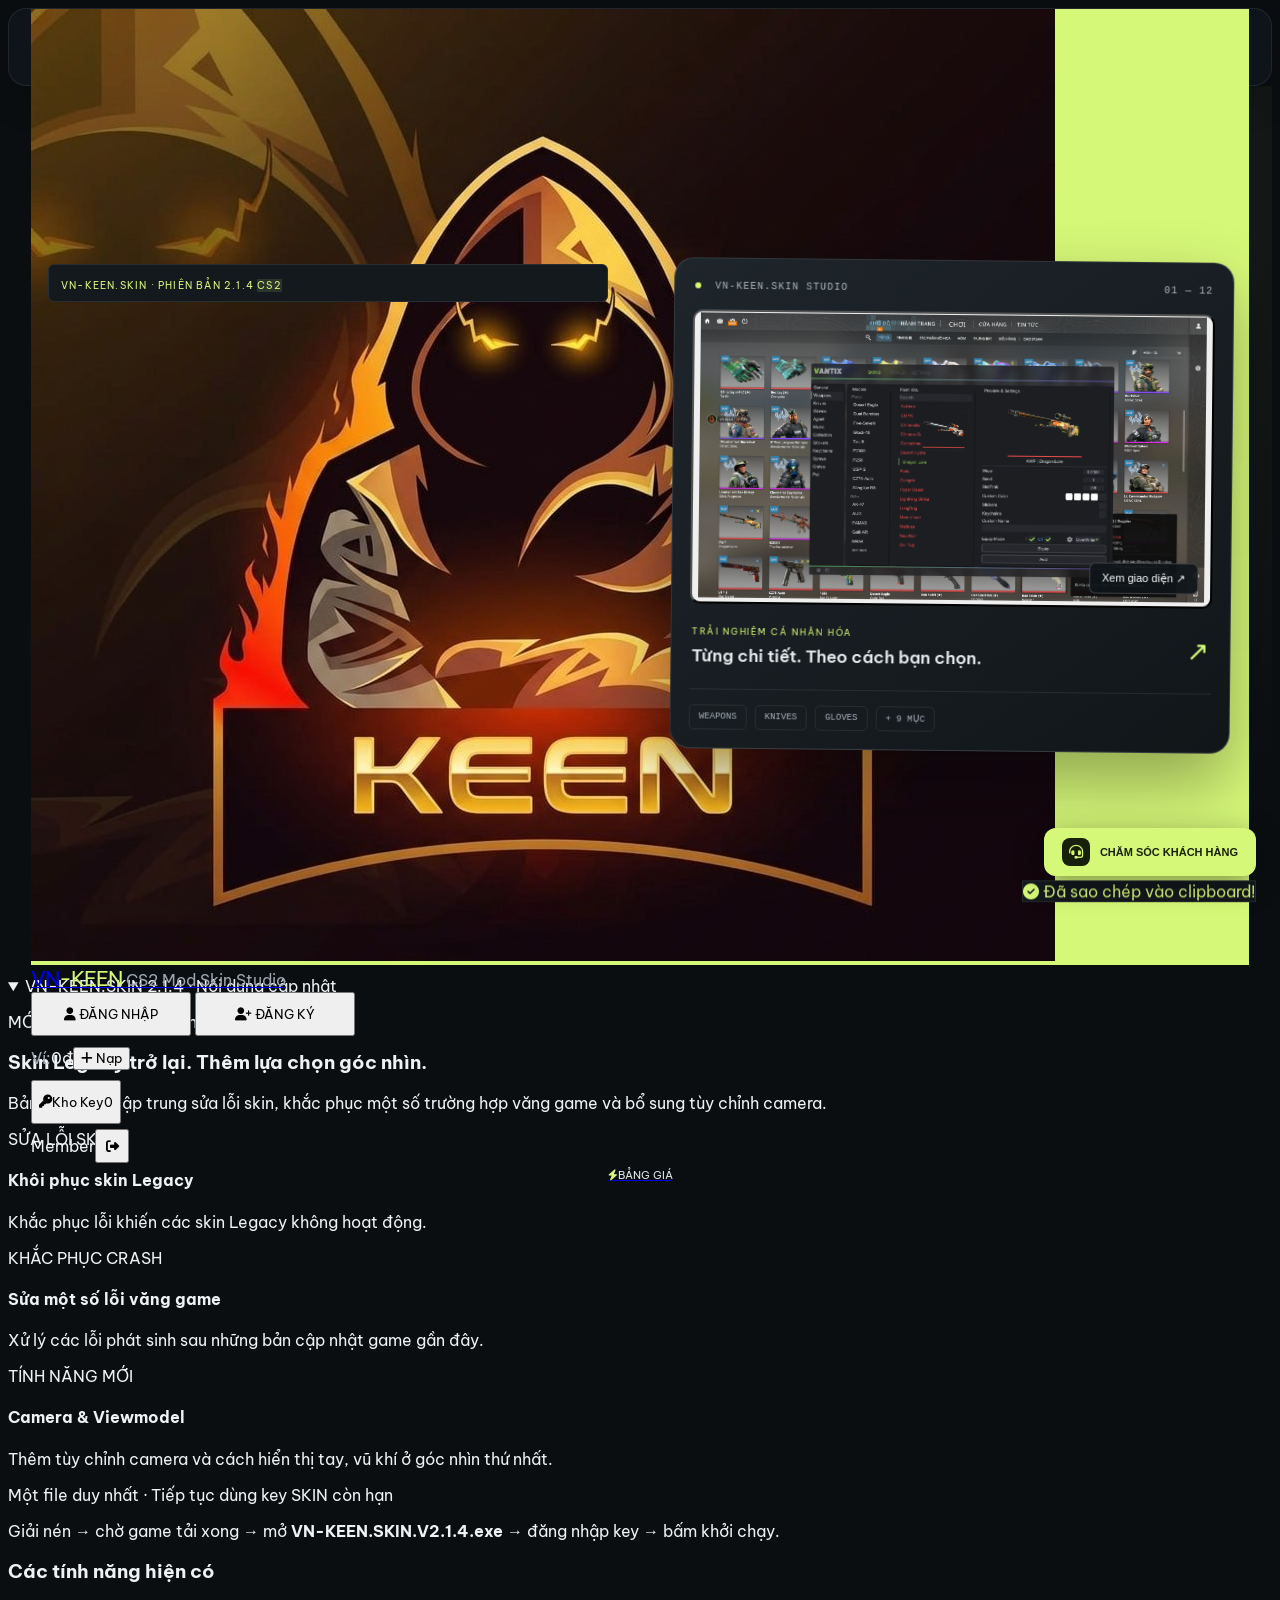
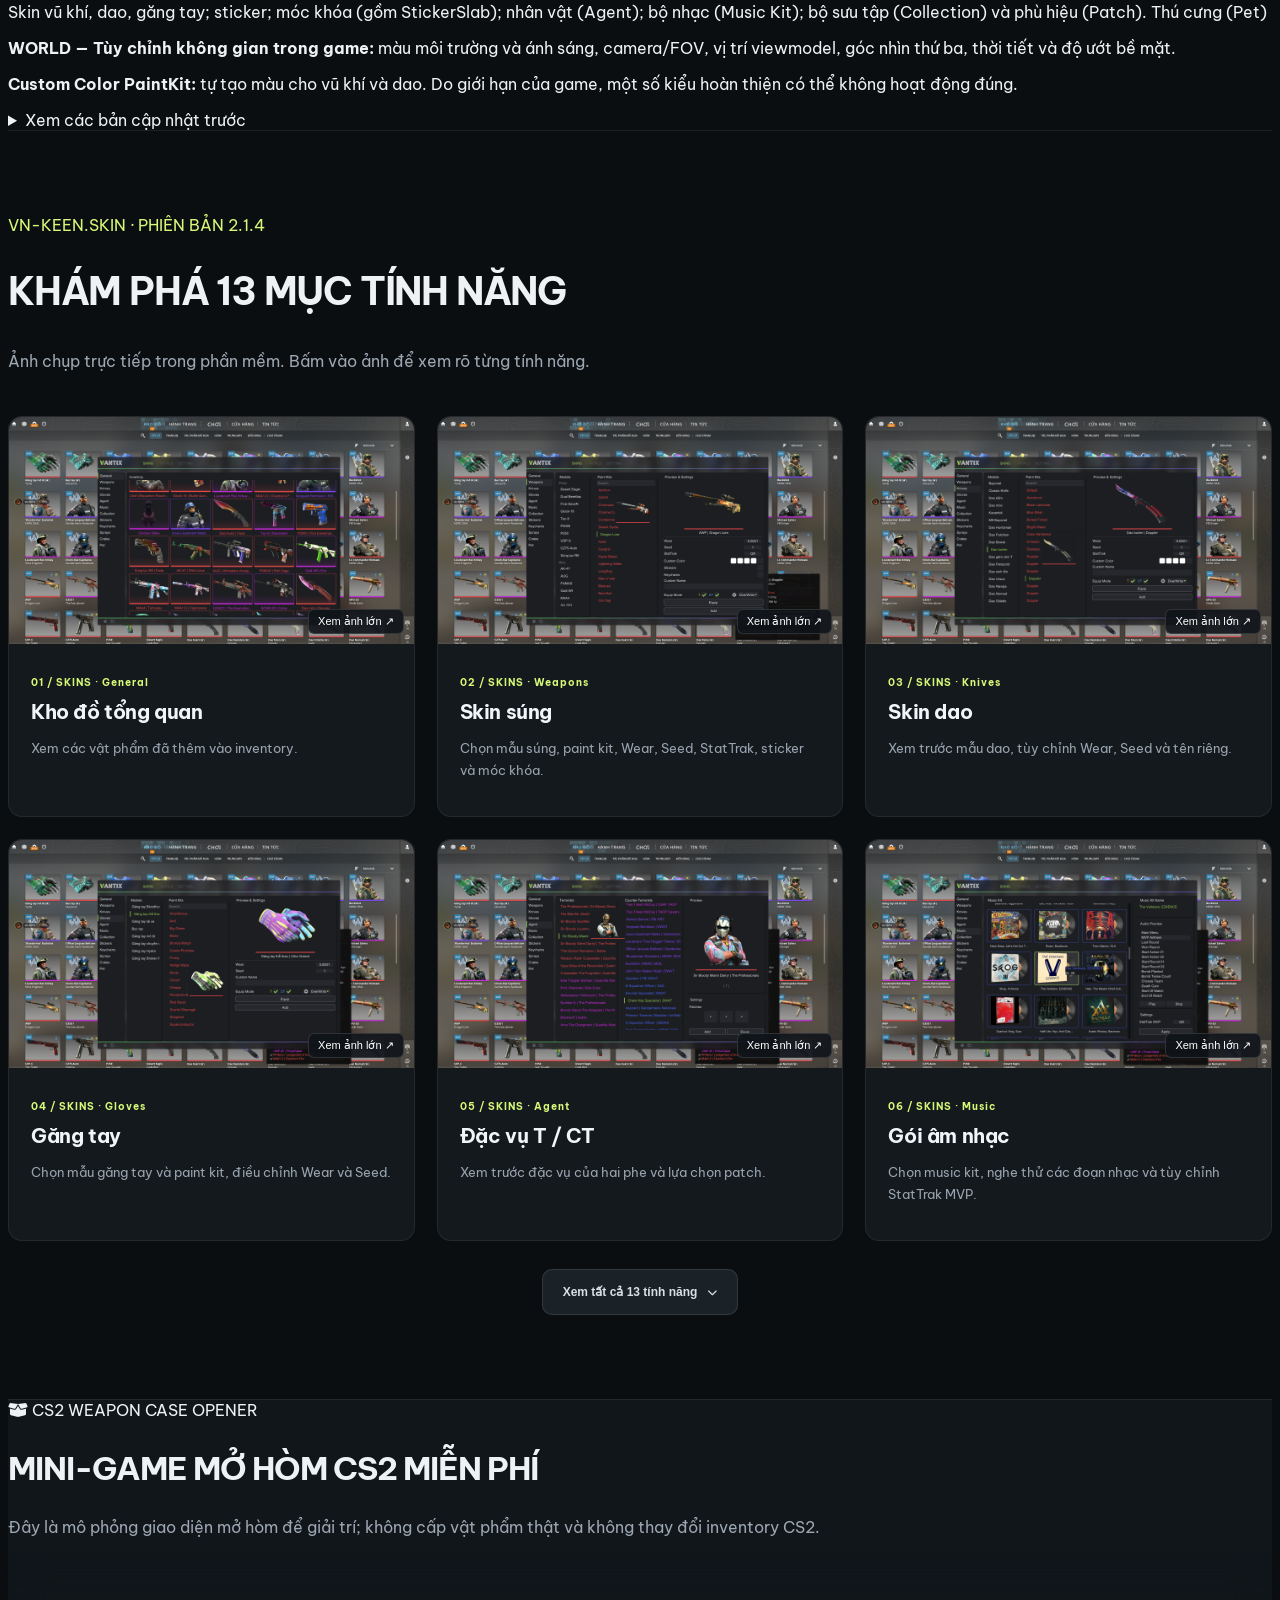
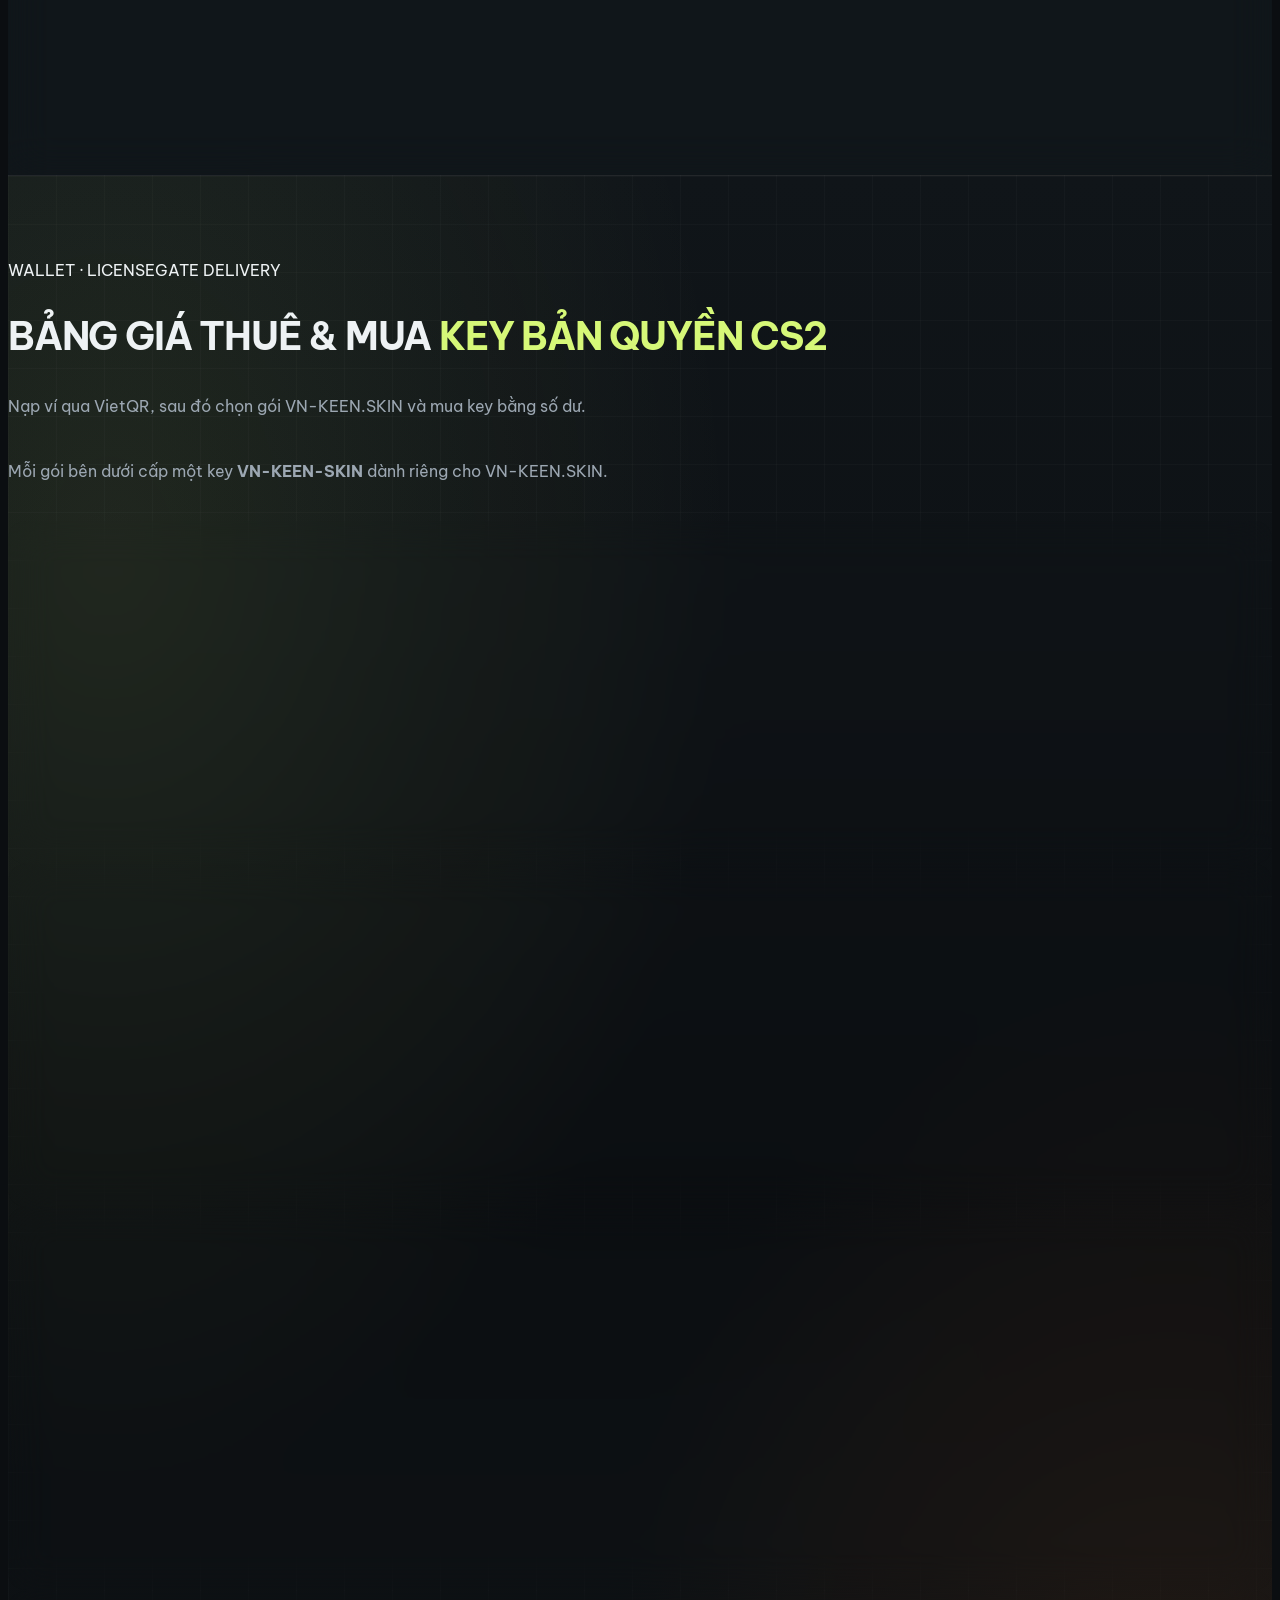
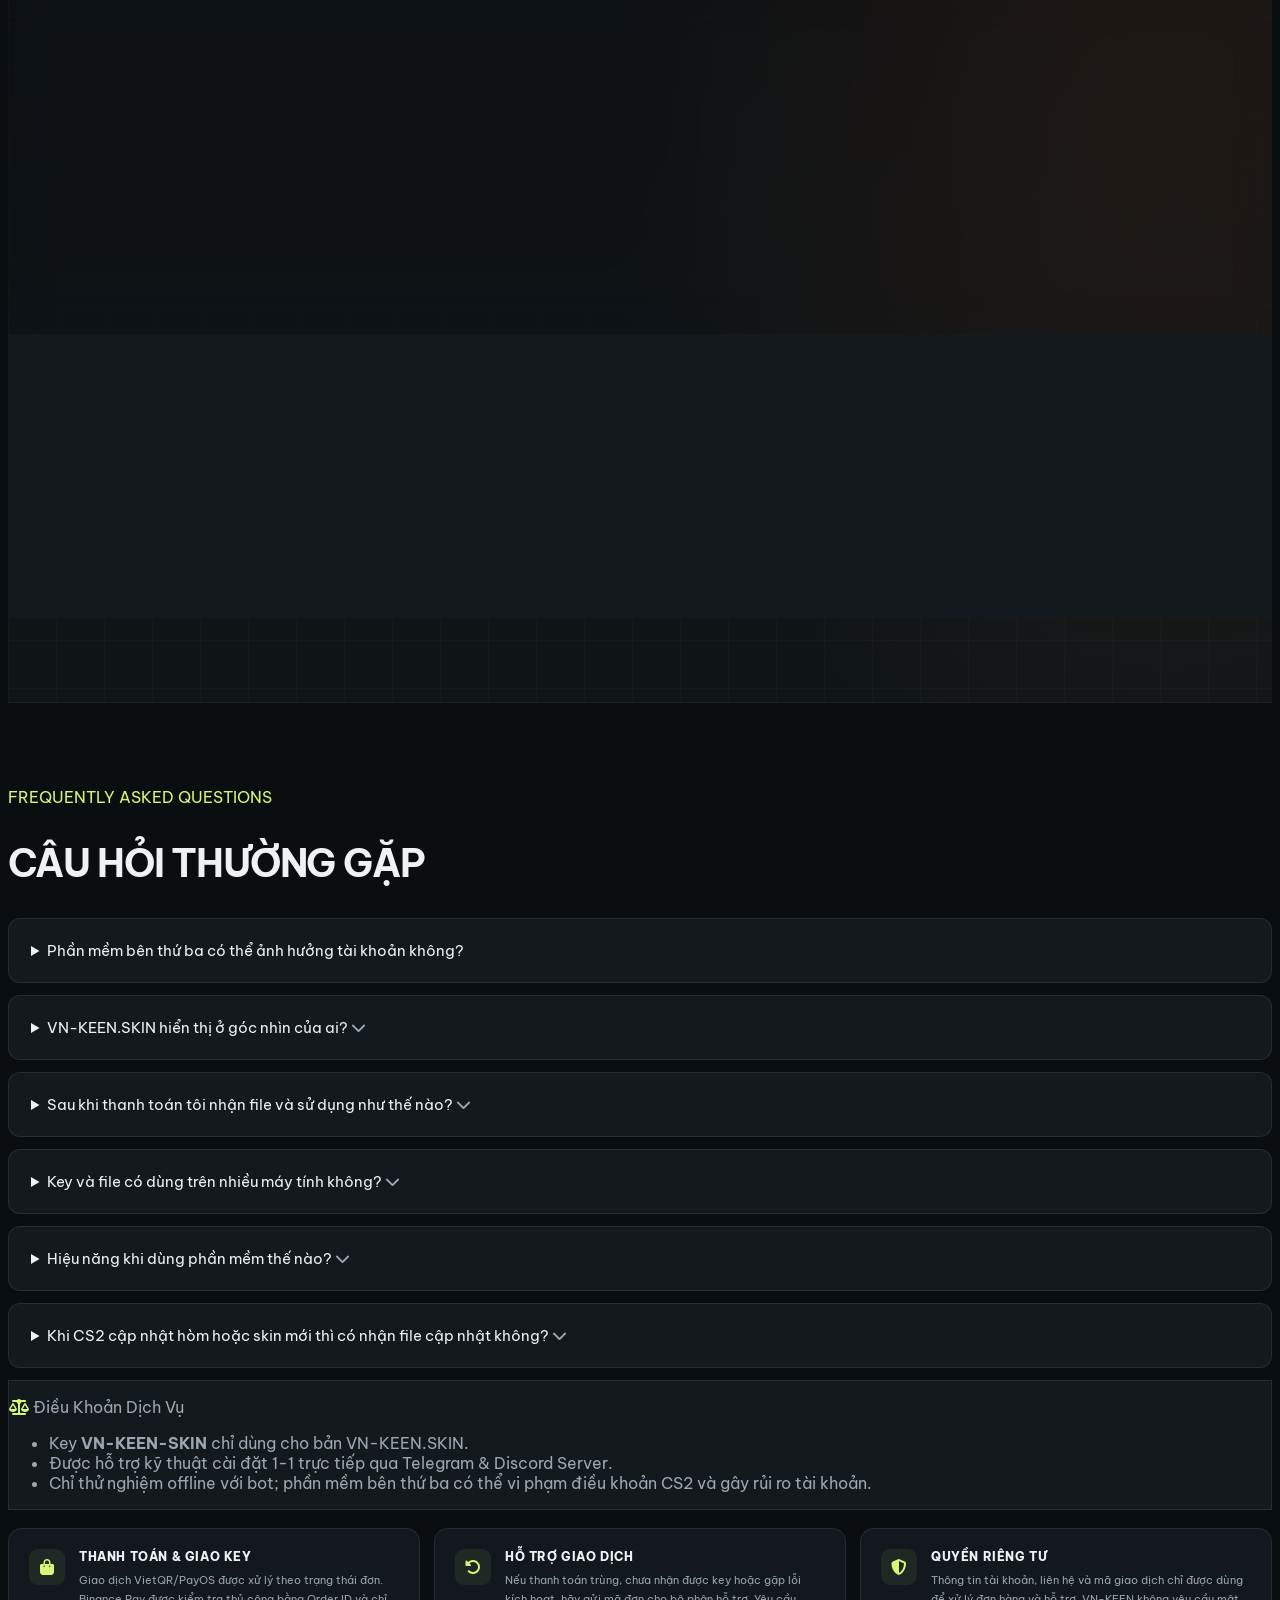
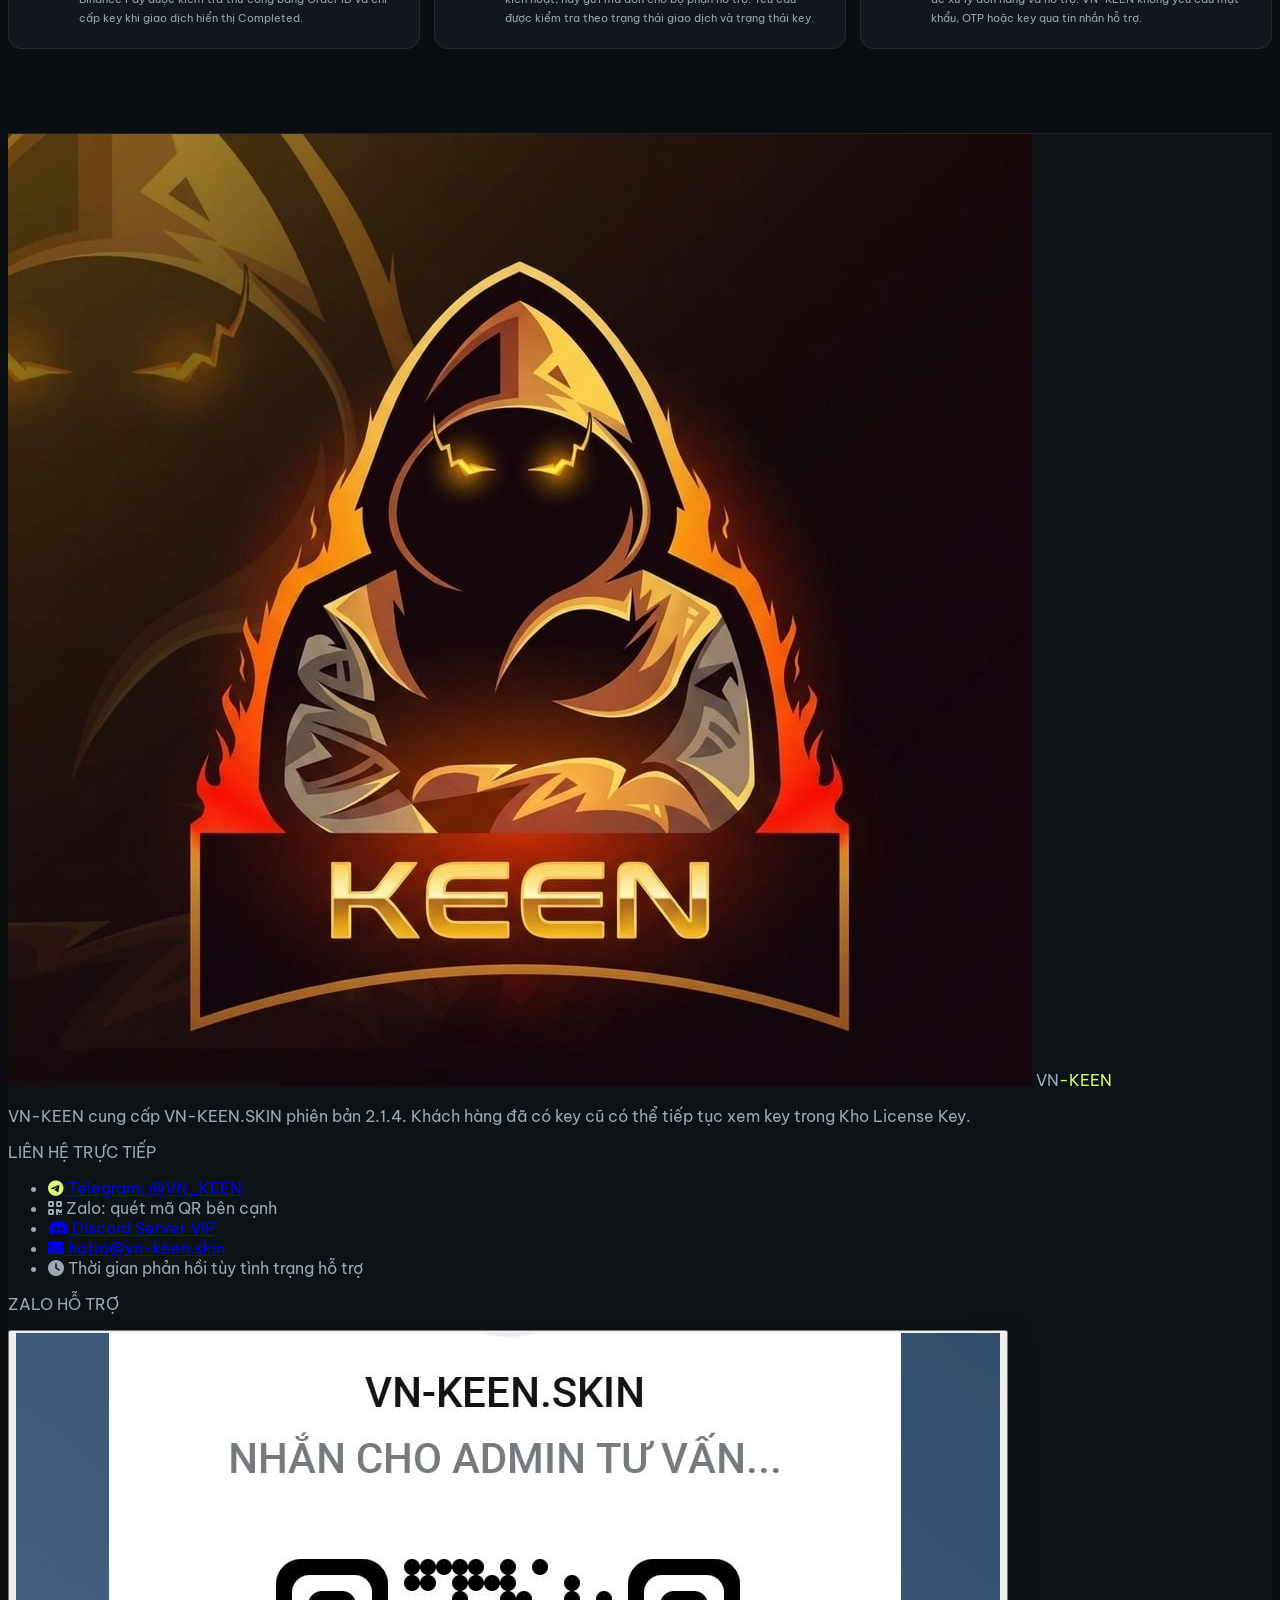
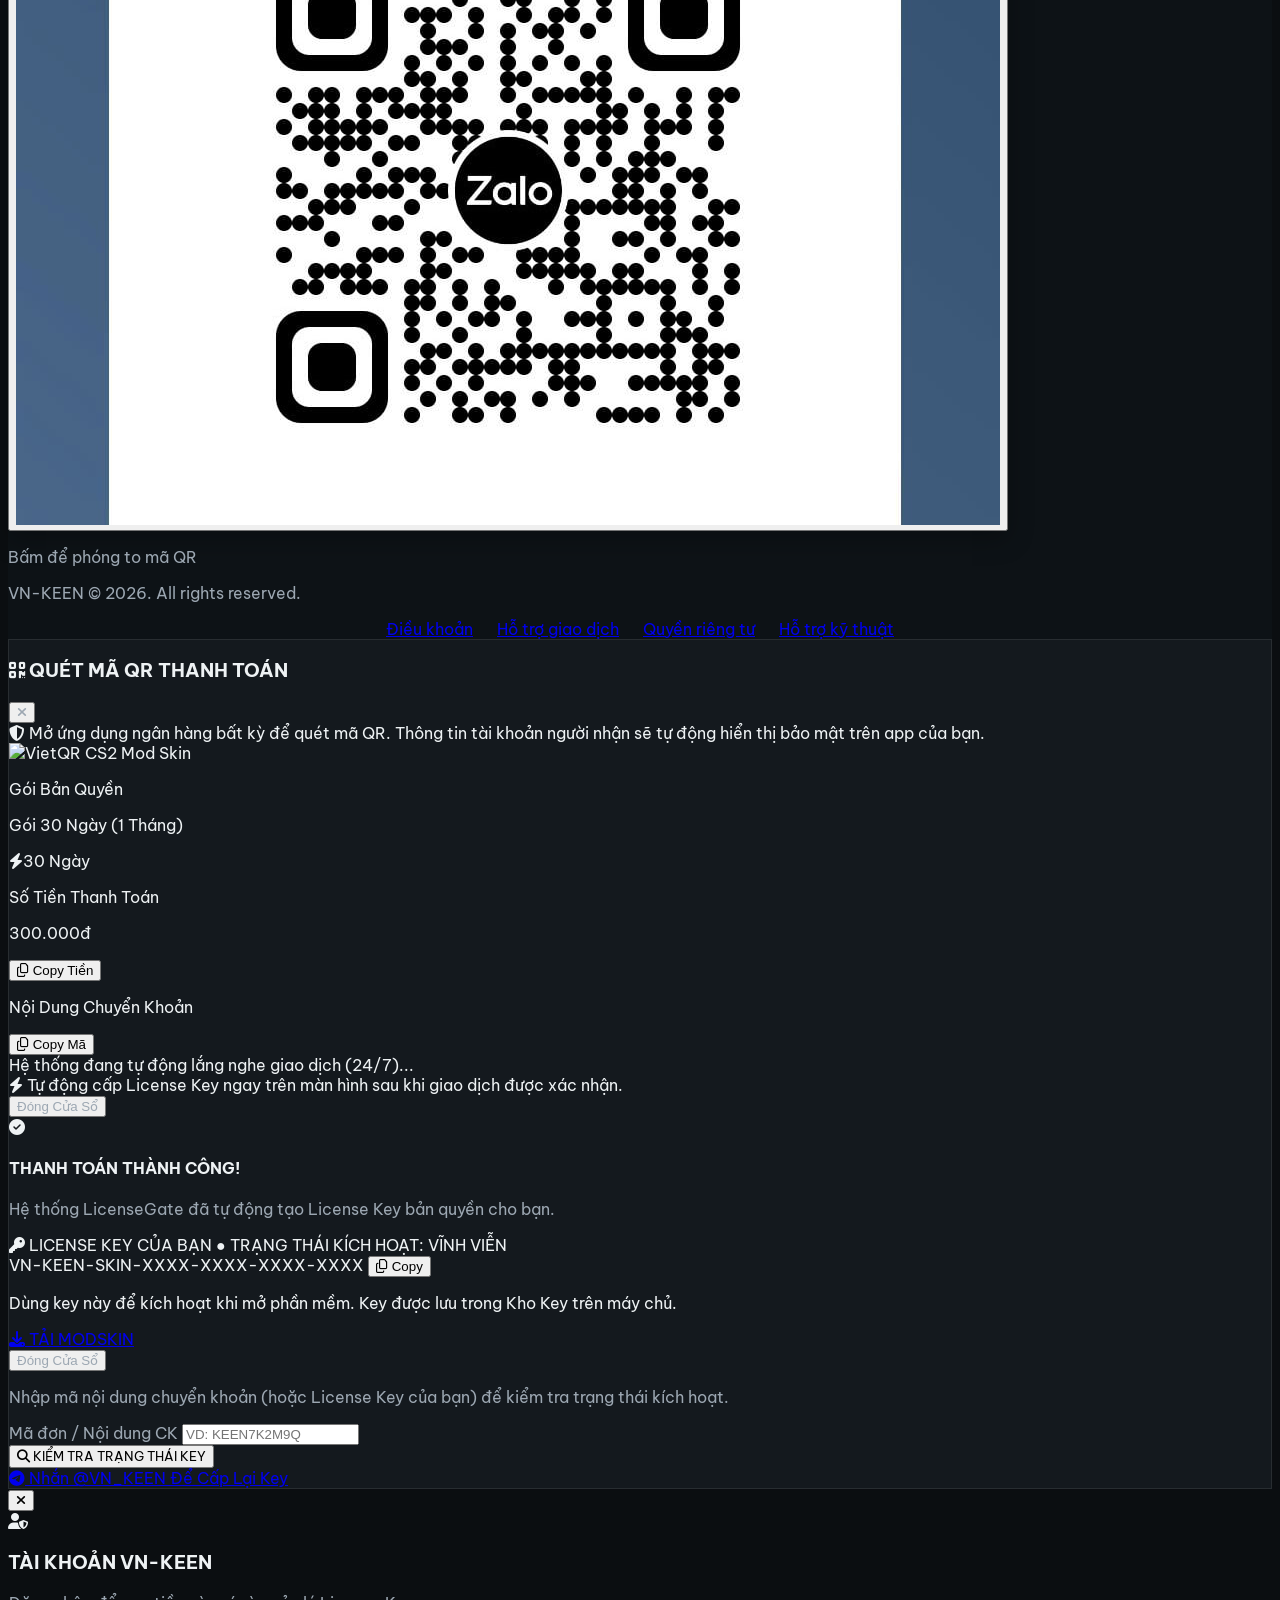
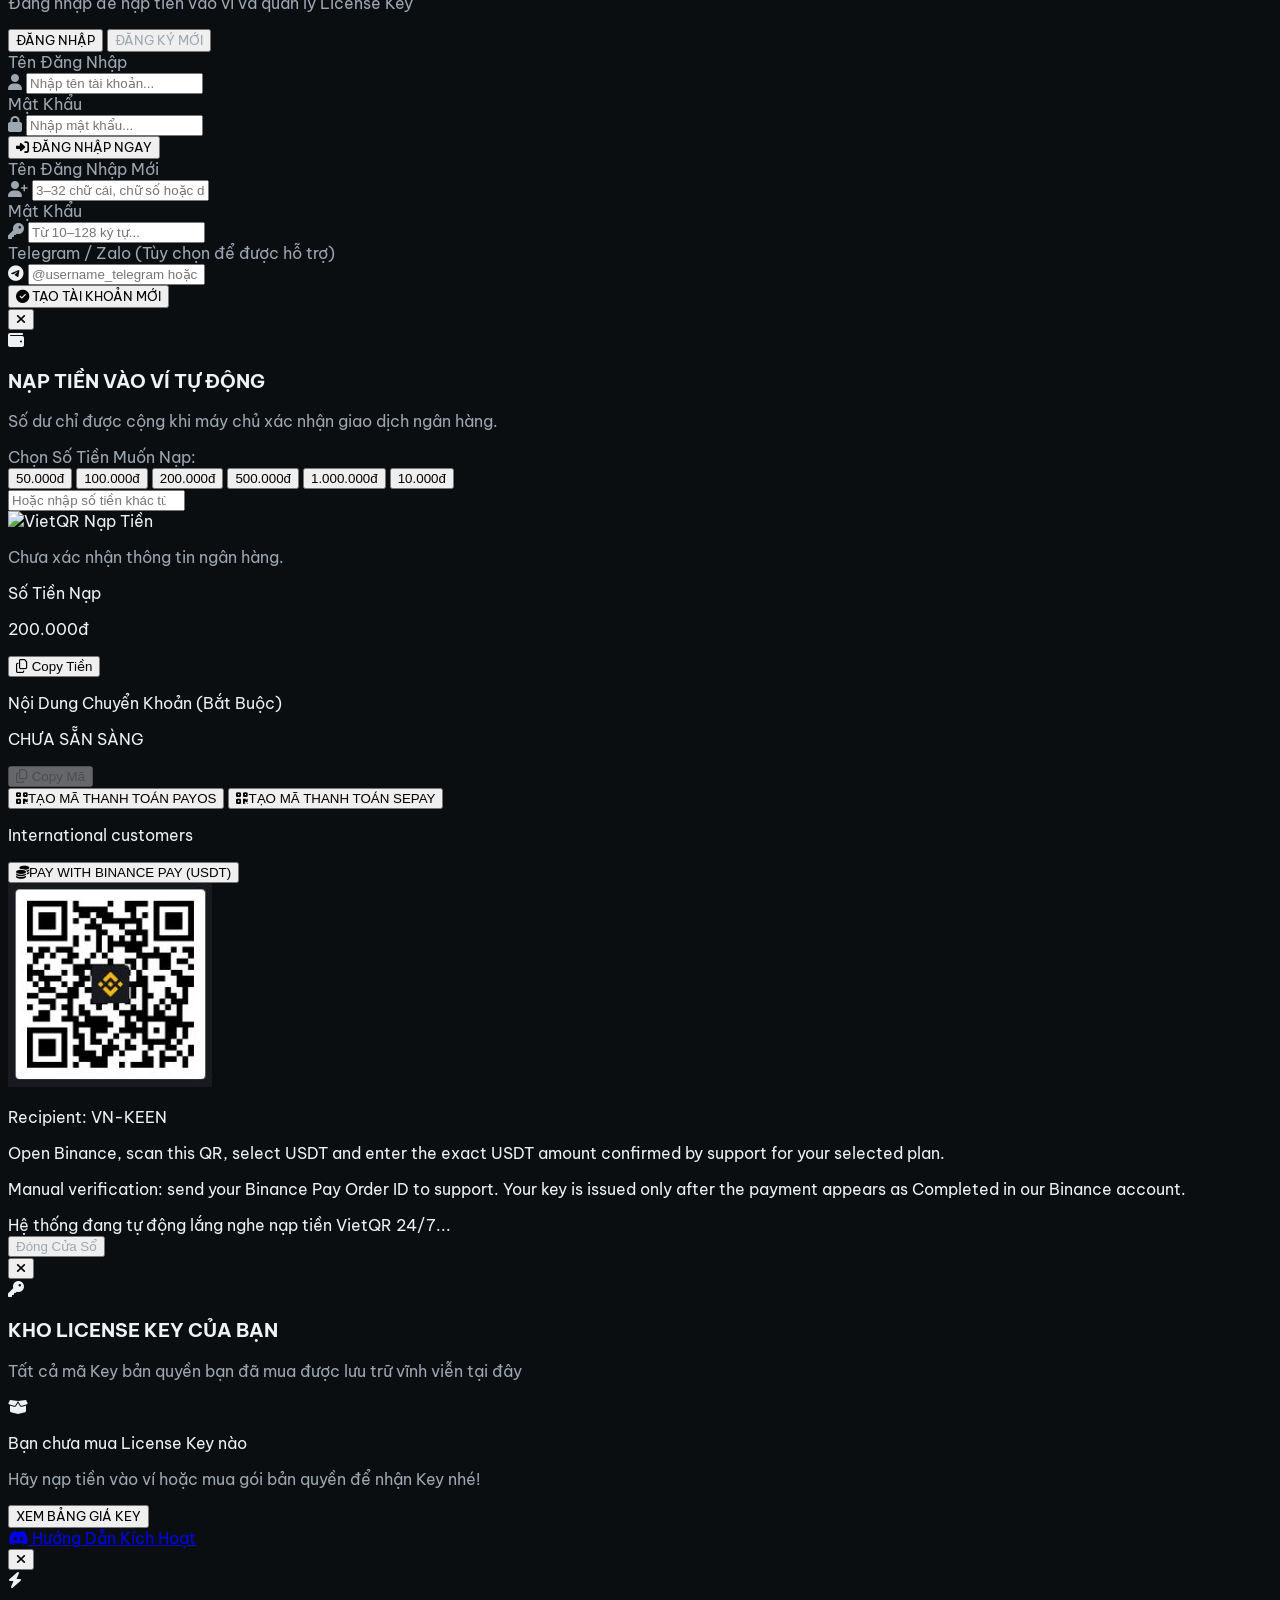
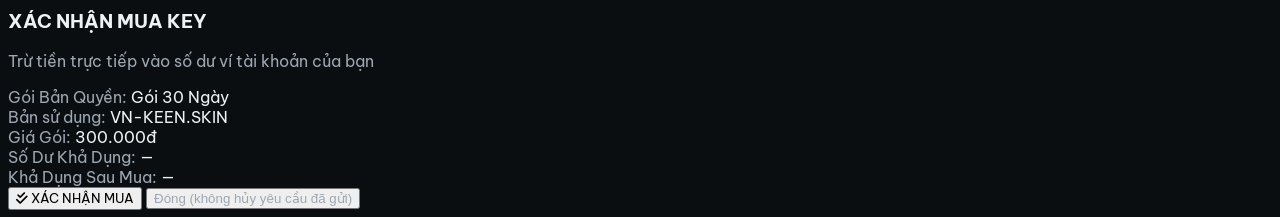
==== commit 4437ee7f: "Remove language switch and fix CTA colors Use the browser translation feature for multilingual acces" ====
--- a/index.html
+++ b/index.html
@@ -435,10 +435,6 @@
 
       <!-- User Account & Wallet Bar / Actions -->
       <div class="flex items-center gap-2 sm:gap-3">
-        <button type="button" id="language-toggle" onclick="toggleSiteLanguage(); playSfx('click')" class="shrink-0 px-2.5 py-2 rounded-xl bg-slate-900/90 hover:bg-white/10 text-white border border-white/15 text-[10px] sm:text-xs font-black font-cyber tracking-wider transition-all" aria-label="Switch language to English" title="Switch language to English">
-          <span id="language-toggle-label"><span class="text-amber-400">VI</span> / EN</span>
-        </button>
-        
         <!-- Guest View (Not Logged In) -->
         <div id="nav-guest-zone" class="flex items-center gap-2">
           <button type="button" onclick="openAuthModal('login'); playSfx('click')" class="px-3 sm:px-4 py-2 rounded-xl bg-white/5 hover:bg-white/10 text-white border border-white/15 text-xs font-bold font-cyber transition-all flex items-center gap-1.5 shadow-sm">
@@ -3195,176 +3191,8 @@
 
       restoreServerSession();
     });
-  </script>
-  <script>
-    (() => {
-      const languageKey = 'vnkeen-language';
-      const originalText = new WeakMap();
-      const originalPlaceholders = new WeakMap();
-      const english = {
-        'Tính năng Skin': 'Skin Features',
-        'Kho Skin ↗': 'Skin Catalog ↗',
-        'Hỗ trợ': 'Support',
-        'Đăng Nhập': 'Log In',
-        'Đăng Ký': 'Sign Up',
-        'Ví:': 'Wallet:',
-        'Nạp': 'Top Up',
-        'Kho Key': 'My Keys',
-        'BẢNG GIÁ': 'PRICING',
-        'VN-KEEN.SKIN · PHIÊN BẢN 2.1.4': 'VN-KEEN.SKIN · VERSION 2.1.4',
-        'MOD SKIN CS2. ĐÚNG CHẤT RIÊNG.': 'CS2 SKIN MOD. YOUR STYLE.',
-        'MOD SKIN CS2.': 'CS2 SKIN MOD.',
-        'ĐÚNG CHẤT RIÊNG.': 'YOUR STYLE.',
-        'Tùy chỉnh kho đồ CS2 với skin súng, dao, găng tay, sticker, keychain và nhiều lựa chọn cá nhân hóa trong một giao diện trực quan.': 'Customize your CS2 inventory with weapon skins, knives, gloves, stickers, keychains and more in one intuitive interface.',
-        'TẢI MODSKIN': 'DOWNLOAD MODSKIN',
-        'MUA KEY BẢN QUYỀN': 'BUY A LICENSE KEY',
-        'KHÁM PHÁ KHÔNG GIỚI HẠN ↗': 'EXPLORE THE CATALOG ↗',
-        'BẢNG GIÁ THUÊ & MUA': 'RENTAL & LICENSE',
-        'KEY BẢN QUYỀN CS2': 'KEY PRICING',
-        'Nạp ví qua VietQR, sau đó chọn gói VN-KEEN.SKIN và mua key bằng số dư.': 'Vietnamese customers can top up with VietQR, then choose a VN-KEEN.SKIN plan and buy a key with wallet balance.',
-        'Mỗi gói bên dưới cấp một key': 'Each plan below provides one',
-        'dành riêng cho VN-KEEN.SKIN.': 'key exclusively for VN-KEEN.SKIN.',
-        'THỬ NGHIỆM 24H': '24-HOUR TRIAL',
-        'GÓI 1 NGÀY': '1-DAY PLAN',
-        'Phù hợp chơi trải nghiệm cuối tuần / net': 'Ideal for a short trial or weekend use',
-        '/ 24 Giờ': '/ 24 Hours',
-        'Cấp 1 License Key (Thời hạn 24h)': 'Includes 1 license key (24 hours)',
-        'Kích hoạt chuẩn 1 PC (HWID Lock)': 'Activation for 1 PC (HWID lock)',
-        'Hỗ trợ cài đặt qua Telegram': 'Installation support via Telegram',
-        'THUÊ 1 NGÀY (30.000đ)': 'BUY 1 DAY (30,000 VND)',
-        'LINH HOẠT 7 NGÀY': 'FLEXIBLE 7 DAYS',
-        'GÓI 7 NGÀY': '7-DAY PLAN',
-        'Dành cho nhu cầu sử dụng ngắn hạn.': 'For short-term use.',
-        '/ 7 Ngày': '/ 7 Days',
-        'Cấp 1 License Key (Thời hạn 7 ngày)': 'Includes 1 license key (7 days)',
-        'THUÊ 7 NGÀY (120.000đ)': 'BUY 7 DAYS (120,000 VND)',
-        '🔥 GÓI ĐỀ XUẤT': '🔥 RECOMMENDED',
-        'PHỔ BIẾN 1 THÁNG': 'POPULAR 1 MONTH',
-        'GÓI 30 NGÀY': '30-DAY PLAN',
-        'Sử dụng ổn định trong 1 tháng': 'Continuous access for one month',
-        '/ 30 Ngày': '/ 30 Days',
-        'Cấp 1 License Key (Thời hạn 30 ngày)': 'Includes 1 license key (30 days)',
-        'Cập nhật cho các phiên bản CS2 được hỗ trợ': 'Updates for supported CS2 releases',
-        'Kích hoạt trên 1 PC (HWID Lock)': 'Activation for 1 PC (HWID lock)',
-        'Tham gia kênh hỗ trợ Telegram VIP': 'VIP support through Telegram',
-        'THUÊ 30 NGÀY (300.000đ)': 'BUY 30 DAYS (300,000 VND)',
-        'TIẾT KIỆM 3 THÁNG': 'SAVE WITH 3 MONTHS',
-        'GÓI 90 NGÀY': '90-DAY PLAN',
-        'Dành cho khách dùng ổn định dài hạn.': 'For customers who need longer access.',
-        '/ 90 Ngày': '/ 90 Days',
-        'Cấp 1 License Key (Thời hạn 90 ngày)': 'Includes 1 license key (90 days)',
-        'Hỗ trợ kỹ thuật ưu tiên': 'Priority technical support',
-        'THUÊ 90 NGÀY (800.000đ)': 'BUY 90 DAYS (800,000 VND)',
-        'GÓI TRỌN ĐỜI': 'LIFETIME PLAN',
-        'Liên hệ admin để được báo giá và tư vấn chính sách hỗ trợ.': 'Contact the administrator for pricing and support terms.',
-        '/ Vĩnh Viễn': '/ Lifetime',
-        'Cấp 1 License Key (Thời hạn Vĩnh Viễn)': 'Includes 1 lifetime license key',
-        'Hỗ trợ reset đổi HWID khi nâng cấp máy tính': 'HWID reset support after a PC upgrade',
-        'Hỗ trợ kỹ thuật 1-1 ưu tiên cao nhất': 'Highest-priority one-to-one support',
-        'LIÊN HỆ TƯ VẤN': 'CONTACT SUPPORT',
-        'TÀI KHOẢN VN-KEEN': 'VN-KEEN ACCOUNT',
-        'Đăng nhập để nạp tiền vào ví và quản lý License Key': 'Log in to top up your wallet and manage license keys',
-        'ĐĂNG NHẬP': 'LOG IN',
-        'ĐĂNG KÝ MỚI': 'CREATE ACCOUNT',
-        'Tên Đăng Nhập': 'Username',
-        'Mật Khẩu': 'Password',
-        'ĐĂNG NHẬP NGAY': 'LOG IN NOW',
-        'Tên Đăng Nhập Mới': 'New Username',
-        'Telegram / Zalo (Tùy chọn để được hỗ trợ)': 'Telegram / Zalo (optional support contact)',
-        'TẠO TÀI KHOẢN MỚI': 'CREATE A NEW ACCOUNT',
-        'NẠP TIỀN VÀO VÍ': 'TOP UP WALLET',
-        'Khách hàng Việt Nam': 'Vietnamese Customers',
-        'Khách hàng quốc tế': 'International Customers',
-        'Đóng Cửa Sổ': 'Close',
-        'Hệ thống đang tự động lắng nghe nạp tiền VietQR 24/7...': 'The system is monitoring VietQR top-ups 24/7...',
-        'CÂU HỎI THƯỜNG GẶP': 'FREQUENTLY ASKED QUESTIONS',
-        'ĐIỀU KHOẢN DỊCH VỤ': 'TERMS OF SERVICE',
-        'LIÊN HỆ TRỰC TIẾP': 'DIRECT CONTACT',
-        'ZALO HỖ TRỢ': 'ZALO SUPPORT',
-        '12 mục SKINS + WORLD': '12 SKINS sections + WORLD',
-        'Mua key': 'Buy a key',
-        'Tính năng': 'Features',
-        'Liên hệ': 'Contact',
-        'Đăng nhập': 'Log in',
-        'Đăng ký': 'Sign up',
-        'Nạp ví': 'Top up',
-        'Đăng xuất': 'Log out',
-        'Mở menu': 'Open menu',
-        'Thanh toán & giao key': 'PAYMENT & KEY DELIVERY',
-        'Giao dịch VietQR/PayOS được xử lý theo trạng thái đơn. Binance Pay được kiểm tra thủ công bằng Order ID và chỉ cấp key khi giao dịch hiển thị Completed.': 'VietQR/PayOS payments follow the order status. Binance Pay is verified manually using the Order ID, and a key is issued only after the payment shows Completed.',
-        'Hỗ trợ giao dịch': 'TRANSACTION SUPPORT',
-        'Nếu thanh toán trùng, chưa nhận được key hoặc gặp lỗi kích hoạt, hãy gửi mã đơn cho bộ phận hỗ trợ. Yêu cầu được kiểm tra theo trạng thái giao dịch và trạng thái key.': 'For a duplicate payment, missing key or activation issue, send the order ID to support. Requests are reviewed against the payment and key status.',
-        'Quyền riêng tư': 'PRIVACY',
-        'Thông tin tài khoản, liên hệ và mã giao dịch chỉ được dùng để xử lý đơn hàng và hỗ trợ. VN-KEEN không yêu cầu mật khẩu, OTP hoặc key qua tin nhắn hỗ trợ.': 'Account, contact and transaction information is used only to process orders and provide support. VN-KEEN never asks for passwords, OTP codes or keys in support messages.',
-        'Điều khoản': 'Terms',
-        'Hỗ trợ kỹ thuật': 'Technical support'
-      };
-      const placeholderEnglish = {
-        'Nhập tên tài khoản...': 'Enter your username...',
-        'Nhập mật khẩu...': 'Enter your password...',
-        '3–32 chữ cái, chữ số hoặc dấu _...': '3–32 letters, numbers, or _...',
-        'Từ 10–128 ký tự...': '10–128 characters...'
-      };
-      let currentLanguage = 'vi';
-
-      function translateTextNode(node, language) {
-        if (!originalText.has(node)) originalText.set(node, node.nodeValue);
-        const source = originalText.get(node);
-        if (language === 'vi') {
-          node.nodeValue = source;
-          return;
-        }
-        const trimmed = source.trim();
-        const translated = english[trimmed];
-        if (!translated) return;
-        const leading = source.match(/^\s*/)?.[0] || '';
-        const trailing = source.match(/\s*$/)?.[0] || '';
-        node.nodeValue = leading + translated + trailing;
-      }
-
-      function applySiteLanguage(language) {
-        currentLanguage = language === 'en' ? 'en' : 'vi';
-        document.documentElement.lang = currentLanguage;
-        const walker = document.createTreeWalker(document.body, NodeFilter.SHOW_TEXT, {
-          acceptNode(node) {
-            const tag = node.parentElement?.tagName;
-            return tag === 'SCRIPT' || tag === 'STYLE' || !node.nodeValue.trim()
-              ? NodeFilter.FILTER_REJECT
-              : NodeFilter.FILTER_ACCEPT;
-          }
-        });
-        let node;
-        while ((node = walker.nextNode())) translateTextNode(node, currentLanguage);
-        document.querySelectorAll('input[placeholder], textarea[placeholder]').forEach(input => {
-          if (!originalPlaceholders.has(input)) originalPlaceholders.set(input, input.placeholder);
-          const source = originalPlaceholders.get(input);
-          input.placeholder = currentLanguage === 'en' ? (placeholderEnglish[source] || source) : source;
-        });
-        const button = document.getElementById('language-toggle');
-        const label = document.getElementById('language-toggle-label');
-        if (label) label.innerHTML = currentLanguage === 'vi'
-          ? '<span class="text-amber-400">VI</span> / EN'
-          : 'VI / <span class="text-amber-400">EN</span>';
-        if (button) {
-          const nextName = currentLanguage === 'vi' ? 'English' : 'Tiếng Việt';
-          button.setAttribute('aria-label', `Switch language to ${nextName}`);
-          button.title = `Switch language to ${nextName}`;
-        }
-        document.title = currentLanguage === 'en'
-          ? 'VN-KEEN.SKIN | CS2 skin mod and user guide'
-          : 'VN-KEEN.SKIN | Mod skin CS2 & hướng dẫn sử dụng';
-        try { localStorage.setItem(languageKey, currentLanguage); } catch (error) {}
-      }
-
-      window.toggleSiteLanguage = () => applySiteLanguage(currentLanguage === 'vi' ? 'en' : 'vi');
-      window.applySiteLanguage = applySiteLanguage;
-      document.addEventListener('DOMContentLoaded', () => {
-        let saved = 'vi';
-        try { saved = localStorage.getItem(languageKey) || 'vi'; } catch (error) {}
-        applySiteLanguage(saved);
-      });
-    })();
-  </script>
+  </script>
+
   <script>
     (() => {
       const menu = document.getElementById('mobile-nav-panel');
--- a/redesign.css
+++ b/redesign.css
@@ -145,9 +145,9 @@
 
 /* Conversion and mobile usability improvements. */
 .mobile-menu-toggle,.mobile-nav-panel{display:none}#nav>.mobile-nav-panel{height:auto!important;max-width:none!important;padding:12px!important;gap:0!important}
-#top .hero-actions .hero-primary{background:var(--studio-lime)!important;border-color:var(--studio-lime)!important;color:#18200b!important;box-shadow:0 12px 28px rgba(214,248,120,.16)!important}
+#top .hero-actions .hero-primary[href='#pricing']{background:var(--studio-lime)!important;border-color:var(--studio-lime)!important;color:#18200b!important;box-shadow:0 12px 28px rgba(214,248,120,.16)!important}
 #top .hero-actions .hero-primary i{color:#18200b!important}
-#top .hero-actions .hero-secondary{background:#252d35!important;border-color:#ffffff1c!important;color:#eef2f4!important}
+#top .hero-actions .hero-secondary[download]{background:#252d35!important;border-color:#ffffff1c!important;color:#eef2f4!important}
 #top .hero-actions .hero-secondary i{color:var(--studio-lime)!important}
 #top .hero-actions .hero-tertiary{background:transparent!important;border-color:#ffffff16!important;color:#aeb8c1!important}
 #top .hero-actions .hero-tertiary i{color:var(--studio-lime)!important}
@@ -195,4 +195,4 @@
   .trust-policy-card{padding:17px}
   footer .grid{gap:28px}
   .footer-policy-links{gap:10px 16px}
-}+}
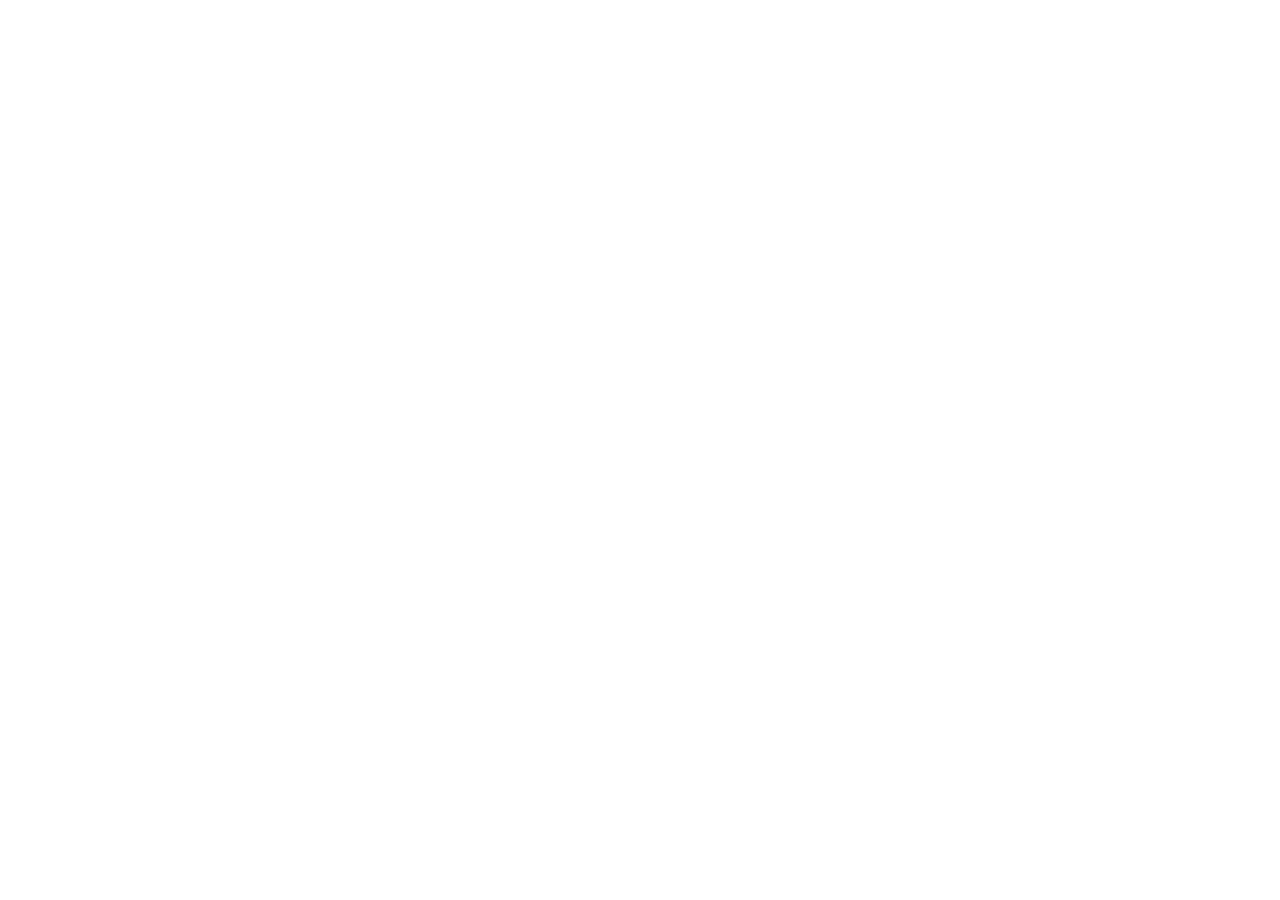
==== commit fef74b45: "Sync V2.1.6 website and signed app updates; remove obsolete files Organize Cloudflare source under p" ====
--- a/index.html
+++ b/index.html
@@ -1,3236 +1 @@
-<!DOCTYPE html>
-<html lang="vi" class="scroll-smooth">
-<head>
-  <meta charset="UTF-8">
-  <meta name="viewport" content="width=device-width, initial-scale=1.0">
-  <title>VN-KEEN.SKIN | Mod skin CS2 &amp; hướng dẫn sử dụng</title>
-  <meta name="description" content="Khám phá VN-KEEN.SKIN dành cho CS2. Xem tính năng, bảng giá key, hướng dẫn cài đặt cùng giới hạn và rủi ro khi sử dụng.">
-  <meta name="author" content="VN-KEEN">
-  <meta name="robots" content="index, follow, max-image-preview:large, max-snippet:-1, max-video-preview:-1">
-  <link rel="canonical" href="https://vn-keen.skin/">
-  <meta name="theme-color" content="#070a12">
-  <link rel="icon" type="image/jpeg" href="favicon.jpg">
-
-  <!-- OpenGraph / Facebook / Zalo / Telegram -->
-  <meta property="og:type" content="website">
-  <meta property="og:url" content="https://vn-keen.skin/">
-  <meta property="og:title" content="VN-KEEN.SKIN | Mod skin CS2 &amp; hướng dẫn sử dụng">
-  <meta property="og:description" content="Khám phá VN-KEEN.SKIN dành cho CS2. Xem tính năng, bảng giá key, hướng dẫn cài đặt cùng giới hạn và rủi ro khi sử dụng.">
-  <meta property="og:image" content="https://vn-keen.skin/images/VN-KEEN.jpg">
-  <meta property="og:image:secure_url" content="https://vn-keen.skin/images/VN-KEEN.jpg">
-  <meta property="og:image:type" content="image/jpeg">
-  <meta property="og:image:width" content="1024">
-  <meta property="og:image:height" content="952">
-  <meta property="og:image:alt" content="VN-KEEN - thư viện skin và công cụ tùy biến CS2">
-  <meta property="og:site_name" content="VN-KEEN">
-
-  <!-- Twitter / Telegram Link Preview Card -->
-  <meta name="twitter:card" content="summary_large_image">
-  <meta name="twitter:url" content="https://vn-keen.skin/">
-  <meta name="twitter:title" content="VN-KEEN.SKIN | Mod skin CS2 &amp; hướng dẫn sử dụng">
-  <meta name="twitter:description" content="Khám phá VN-KEEN.SKIN dành cho CS2. Xem tính năng, bảng giá key, hướng dẫn cài đặt cùng giới hạn và rủi ro khi sử dụng.">
-  <meta name="twitter:image" content="https://vn-keen.skin/images/VN-KEEN.jpg">
-
-  <!-- JSON-LD: WebSite metadata -->
-  <script type="application/ld+json">{
-  "@context": "https://schema.org",
-  "@type": "WebSite",
-  "name": "VN-KEEN",
-  "alternateName": [
-    "vn-keen",
-    "vn keen",
-    "VN KEEN CS2",
-    "VN-KEEN Skin Library",
-    "VN-KEEN Tools"
-  ],
-  "url": "https://vn-keen.skin/",
-  "description": "Thư viện skin, bản xem trước và công cụ tùy biến giao diện Counter-Strike 2 với hướng dẫn cài đặt rõ ràng.",
-  "potentialAction": {
-    "@type": "SearchAction",
-    "target": "https://vn-keen.skin/catalog.html?q={search_term_string}",
-    "query-input": "required name=search_term_string"
-  }
-}</script>
-
-  <!-- JSON-LD: SoftwareApplication metadata -->
-  <script type="application/ld+json">{
-  "@context": "https://schema.org",
-  "@type": "SoftwareApplication",
-  "name": "VN-KEEN CS2 Utility Suite",
-  "operatingSystem": "Windows 10, Windows 11 (64-bit)",
-  "applicationCategory": "GameApplication",
-  "offers": {
-    "@type": "Offer",
-    "price": "2000000",
-    "priceCurrency": "VND"
-  }
-}</script>
-
-  <!-- JSON-LD: FAQ content matching the visible page -->
-  <script type="application/ld+json">{
-  "@context": "https://schema.org",
-  "@type": "FAQPage",
-  "mainEntity": [
-    {
-      "@type": "Question",
-      "name": "VN-KEEN là gì?",
-      "acceptedAnswer": {
-        "@type": "Answer",
-        "text": "VN-KEEN là thư viện skin, bản xem trước và công cụ tùy biến giao diện Counter-Strike 2. Nội dung và phần mềm do bên thứ ba cung cấp; hãy đọc hướng dẫn và cân nhắc rủi ro trước khi sử dụng."
-      }
-    },
-    {
-      "@type": "Question",
-      "name": "Phần mềm bên thứ ba có thể ảnh hưởng tài khoản không?",
-      "acceptedAnswer": {
-        "@type": "Answer",
-        "text": "Có thể. Phần mềm bên thứ ba có thể vi phạm điều khoản của nhà phát hành và dẫn đến hạn chế hoặc khóa tài khoản. VN-KEEN không bảo đảm miễn nhiễm, không dự đoán được kết quả và không tự động cam kết bồi thường. Chỉ thử trong môi trường offline với bot khi phù hợp và tự đánh giá rủi ro."
-      }
-    },
-    {
-      "@type": "Question",
-      "name": "Làm thế nào để tải và kích hoạt sản phẩm VN-KEEN?",
-      "acceptedAnswer": {
-        "@type": "Answer",
-        "text": "Bạn đăng nhập hoặc đăng ký tài khoản, bấm Nạp để quét VietQR và chờ số dư cập nhật. Sau đó mở Bảng giá, chọn đúng sản phẩm và thời hạn, xác nhận mua bằng số dư; key sẽ hiển thị trong Kho License Key."
-      }
-    }
-  ]
-}</script>
-
-  <!-- Google Fonts with Vietnamese accent support -->
-  <link rel="preconnect" href="https://fonts.googleapis.com">
-  <link rel="preconnect" href="https://fonts.gstatic.com" crossorigin>
-  <link href="https://fonts.googleapis.com/css2?family=Be+Vietnam+Pro:wght@400;500;600;700;800;900&family=Chakra+Petch:ital,wght@0,500;0,600;0,700;1,700&family=IBM+Plex+Mono:wght@400;500;600;700&family=Inter:wght@400;500;600;700;800&family=Orbitron:wght@700;800;900&family=Rajdhani:wght@600;700;800&display=swap" rel="stylesheet">
-  
-  <!-- FontAwesome 6 -->
-  <link rel="stylesheet" href="https://cdnjs.cloudflare.com/ajax/libs/font-awesome/6.5.1/css/all.min.css">
-  
-  <!-- Tailwind CSS CDN -->
-  <script src="https://cdn.tailwindcss.com"></script>
-  <script>
-    tailwind.config = {
-      theme: {
-        extend: {
-          colors: {
-            bg: '#070a12',
-            surface: 'rgba(15, 23, 42, 0.78)',
-            surface2: 'rgba(30, 41, 59, 0.85)',
-            fg: '#f8fafc',
-            muted: '#94a3b8',
-            subtle: '#64748b',
-            accent: '#00e5ee',
-            accent2: '#a855f7',
-            accent3: '#ec4899',
-            csgold: '#eab308',
-            csred: '#ef4444',
-            cspink: '#d946ef',
-            cspurple: '#8b5cf6',
-            csblue: '#3b82f6',
-            ok: '#10b981',
-            warn: '#f59e0b',
-            danger: '#ef4444'
-          },
-          fontFamily: {
-            sans: ['Be Vietnam Pro', 'Inter', 'Segoe UI', 'sans-serif'],
-            display: ['Rajdhani', 'Chakra Petch', 'Be Vietnam Pro', 'sans-serif'],
-            cyber: ['Chakra Petch', 'Orbitron', 'Be Vietnam Pro', 'sans-serif'],
-            mono: ['IBM Plex Mono', 'monospace']
-          },
-          animation: {
-            'spin-slow': 'spin 10s linear infinite',
-            'pulse-glow': 'pulseGlow 2.5s ease-in-out infinite',
-            'float': 'float 4s ease-in-out infinite',
-          },
-          keyframes: {
-            pulseGlow: {
-              '0%, 100%': { opacity: '0.4', transform: 'scale(1)' },
-              '50%': { opacity: '0.8', transform: 'scale(1.04)' },
-            },
-            float: {
-              '0%, 100%': { transform: 'translateY(0px)' },
-              '50%': { transform: 'translateY(-10px)' },
-            }
-          }
-        }
-      }
-    }
-  </script>
-
-  <!-- Three.js CDN -->
-  <script src="https://cdnjs.cloudflare.com/ajax/libs/three.js/r128/three.min.js"></script>
-
-  <style>
-    * { box-sizing: border-box; cursor: default; }
-    body { background: #070a12; color: #f8fafc; overflow-x: hidden; }
-
-    #webgl-bg {
-      position: fixed;
-      top: 0;
-      left: 0;
-      width: 100vw;
-      height: 100vh;
-      z-index: -1;
-      pointer-events: none;
-    }
-
-    #custom-cursor {
-      position: fixed;
-      top: 0;
-      left: 0;
-      width: 26px;
-      height: 26px;
-      border: 1.5px solid rgba(0, 229, 238, 0.75);
-      border-radius: 50%;
-      pointer-events: none;
-      transform: translate(-50%, -50%);
-      transition: width 0.2s, height 0.2s, border-color 0.2s, background-color 0.2s;
-      z-index: 9999;
-      display: none;
-    }
-    #custom-cursor::after {
-      content: '';
-      position: absolute;
-      top: 50%;
-      left: 50%;
-      width: 4px;
-      height: 4px;
-      background: #00e5ee;
-      border-radius: 50%;
-      transform: translate(-50%, -50%);
-      box-shadow: 0 0 8px #00e5ee;
-    }
-    #custom-cursor.active {
-      width: 40px;
-      height: 40px;
-      border-color: #ec4899;
-      background: rgba(236, 72, 153, 0.15);
-      border-radius: 6px;
-    }
-    #custom-cursor.active::after {
-      background: #ec4899;
-      box-shadow: 0 0 10px #ec4899;
-    }
-    @media (hover: hover) and (pointer: fine) {
-      #custom-cursor { display: block; }
-    }
-
-    .glass-panel {
-      background: rgba(13, 20, 36, 0.74);
-      backdrop-filter: blur(20px);
-      -webkit-backdrop-filter: blur(20px);
-      border: 1px solid rgba(0, 229, 238, 0.16);
-      box-shadow: 0 8px 32px 0 rgba(0, 0, 0, 0.45), inset 0 0 0 1px rgba(255, 255, 255, 0.05);
-      transition: all 0.3s cubic-bezier(0.16, 1, 0.3, 1);
-    }
-    .glass-panel:hover {
-      border-color: rgba(0, 229, 238, 0.35);
-      box-shadow: 0 12px 40px 0 rgba(0, 229, 238, 0.15), inset 0 0 0 1px rgba(0, 229, 238, 0.25);
-    }
-
-    .tilt-card {
-      transform-style: preserve-3d;
-      perspective: 1000px;
-    }
-
-    .neon-border-box {
-      position: relative;
-      border-radius: 1.5rem;
-      background: #0f172a;
-      overflow: hidden;
-    }
-    .neon-border-box::before {
-      content: '';
-      position: absolute;
-      top: -50%;
-      left: -50%;
-      width: 200%;
-      height: 200%;
-      background: conic-gradient(transparent, #00e5ee, #a855f7, #ec4899, transparent 40%);
-      animation: spin 6s linear infinite;
-      z-index: 0;
-    }
-    .neon-border-box-content {
-      position: relative;
-      z-index: 1;
-      margin: 2px;
-      background: #0b1120;
-      border-radius: calc(1.5rem - 2px);
-    }
-
-    .tactical-grid {
-      background-image:
-        linear-gradient(rgba(0, 229, 238, 0.04) 1px, transparent 1px),
-        linear-gradient(90deg, rgba(0, 229, 238, 0.04) 1px, transparent 1px);
-      background-size: 40px 40px;
-    }
-
-    .neon-glow-cyan {
-      text-shadow: 0 0 12px rgba(0, 229, 238, 0.6), 0 0 30px rgba(0, 229, 238, 0.3);
-    }
-    .neon-glow-gold {
-      text-shadow: 0 0 12px rgba(234, 179, 8, 0.6), 0 0 30px rgba(234, 179, 8, 0.3);
-    }
-
-    #case-track {
-      display: flex;
-      transition: transform 6s cubic-bezier(0.08, 0.9, 0.15, 1);
-      will-change: transform;
-    }
-
-    #toast {
-      position: fixed;
-      bottom: 24px;
-      right: 24px;
-      z-index: 99999;
-      transform: translateY(120%);
-      transition: transform 0.35s cubic-bezier(0.16, 1, 0.3, 1);
-    }
-    #webgl-bg {
-      position: fixed;
-      top: 0;
-      left: 0;
-      width: 100vw;
-      height: 100vh;
-      z-index: -3;
-      pointer-events: none;
-    }
-    #plexus-canvas {
-      position: fixed;
-      top: 0;
-      left: 0;
-      width: 100vw;
-      height: 100vh;
-      z-index: -2;
-      pointer-events: none;
-    }
-    #cursor-spotlight {
-      position: fixed;
-      top: 0;
-      left: 0;
-      pointer-events: none;
-      z-index: -1;
-      width: 550px;
-      height: 550px;
-      transform: translate(-50%, -50%);
-      border-radius: 50%;
-      background: radial-gradient(circle, rgba(0, 229, 238, 0.14) 0%, rgba(168, 85, 247, 0.05) 45%, transparent 70%);
-      will-change: left, top;
-    }
-    ::-webkit-scrollbar { width: 8px; }
-    ::-webkit-scrollbar-track { background: #070a12; }
-    ::-webkit-scrollbar-thumb {
-      background: #1e293b;
-      border-radius: 4px;
-      border: 1px solid rgba(0, 229, 238, 0.2);
-    }
-    ::-webkit-scrollbar-thumb:hover { background: #00e5ee; }
-  </style>
-<link rel="stylesheet" href="feature-gallery.css">
-  <link rel="stylesheet" href="redesign.css?v=3">
-</head>
-  <!-- Epic KEEN Warrior Emblem Background Layer (Thu nhỏ lại gọn gàng ~4cm) -->
-  <div class="fixed inset-0 pointer-events-none z-[-5] overflow-hidden">
-    <div class="absolute inset-0 bg-[#070a12]"></div>
-    
-    <!-- Centered Scaled KEEN Mascot Cover -->
-    <div id="bg-mascot" class="absolute inset-0 flex items-center justify-center p-8 sm:p-14 md:p-20 transition-transform duration-300 ease-out">
-      <img 
-        src="images/VN-KEEN.jpg" 
-        alt="VN-KEEN Mascot" 
-        class="max-w-[78vw] max-h-[78vh] w-auto h-auto object-contain opacity-85 filter drop-shadow-[0_0_100px_rgba(245,158,11,0.6)] transition-all duration-700 animate-pulse"
-        style="animation-duration: 4s;"
-      >
-    </div>
-
-    <!-- Cinematic Vignette & Gradient Overlays -->
-    <div class="absolute inset-0 bg-gradient-to-b from-[#070a12]/70 via-transparent to-[#070a12]/80"></div>
-    <div class="absolute inset-0 bg-[radial-gradient(circle_at_center,transparent_40%,#070a12_85%)]"></div>
-  </div>
-
-  <!-- Interactive Cyber Aurora Background Atmosphere (Golden & Cyan Flame Glow) -->
-  <div class="fixed inset-0 pointer-events-none z-[-4] overflow-hidden">
-    <div class="absolute -top-32 -left-32 w-[700px] h-[700px] bg-cyan-400/20 rounded-full blur-[120px] animate-pulse"></div>
-    <div class="absolute top-1/4 -right-32 w-[800px] h-[800px] bg-amber-500/25 rounded-full blur-[140px] animate-pulse" style="animation-duration: 6s;"></div>
-    <div class="absolute -bottom-32 left-1/4 w-[750px] h-[750px] bg-orange-600/20 rounded-full blur-[130px] animate-pulse" style="animation-duration: 8s;"></div>
-  </div>
-
-  <!-- 3D Three.js Cyber Landscape Canvas -->
-  <canvas id="webgl-bg"></canvas>
-
-  <!-- Interactive Neural Plexus Network Canvas -->
-  <canvas id="plexus-canvas"></canvas>
-
-  <!-- Interactive Cursor Spotlight Glow -->
-  <div id="cursor-spotlight"></div>
-
-  <!-- Custom Tactical Reticle Cursor -->
-  <div id="custom-cursor"></div>
-
-  <!-- CS2 Top Telemetry Status Bar -->
-  <div class="fixed top-0 left-0 right-0 z-40 bg-bg/70 backdrop-blur-md border-b border-cyan-500/20 text-[11px] font-mono py-1 px-4 hidden md:flex items-center justify-between text-muted">
-    <div class="flex items-center gap-4">
-      <span class="flex items-center gap-1.5 text-accent">
-        <span class="size-2 rounded-full bg-accent animate-ping"></span>
-        <span class="font-bold">VN-KEEN MODSKIN STUDIO v2.1</span>
-      </span>
-      <span class="text-subtle">|</span>
-      <span>PHIÊN BẢN: <strong class="text-csgold"><i class="fa-solid fa-wand-magic-sparkles mr-1"></i> VN-KEEN.SKIN 2.1.4</strong></span>
-      <span class="text-subtle">|</span>
- <span>FPS LOSS: <strong class="text-ok">Phụ thuộc cấu hình & phiên bản game</strong></span>
-      <span class="text-subtle">|</span>
-      <span>RENDER: <strong id="telemetry-fps" class="text-accent2">60.0 FPS</strong></span>
-    </div>
-    <div class="flex items-center gap-4">
-      <!-- Audio Toggle Button -->
-      <button type="button" id="btn-audio" onclick="toggleAudio()" class="flex items-center gap-1.5 hover:text-accent transition-colors px-2 py-0.5 rounded border border-white/10" title="Bật/Tắt Âm Thanh Hiệu Ứng">
-        <i id="audio-icon" class="fa-solid fa-volume-high text-accent"></i>
-        <span id="audio-text">SFX: ON</span>
-        <div id="audio-wave" class="flex items-end gap-0.5 h-3 ml-1">
-          <span class="w-0.5 h-2 bg-accent animate-pulse"></span>
-          <span class="w-0.5 h-3 bg-accent animate-pulse" style="animation-delay: 0.2s"></span>
-          <span class="w-0.5 h-1.5 bg-accent animate-pulse" style="animation-delay: 0.4s"></span>
-        </div>
-      </button>
-
-      <!-- 3D Mode Toggle -->
-      <button type="button" id="btn-3d-mode" onclick="toggle3DLandscape()" class="hover:text-accent transition-colors px-2 py-0.5 rounded border border-white/10" title="Bật/Tắt hiệu ứng 3D Three.js">
-        <i class="fa-solid fa-cube text-muted mr-1"></i>3D: <span id="text-3d-status" class="text-muted">OFF</span>
-      </button>
-
-      <span class="text-subtle">|</span>
-      <span>HỖ TRỢ: <a href="https://t.me/VN_KEEN" target="_blank" rel="noopener">Telegram @VN_KEEN</a></span>
-    </div>
-  </div>
-
-  <!-- Navigation Header -->
-  <header id="nav" class="fixed inset-x-0 top-0 md:top-7 z-50 transition-all duration-300">
-    <div class="mx-auto flex h-20 max-w-7xl items-center justify-between px-4 sm:px-6 lg:px-8">
-      <!-- Brand Logo -->
-      <a href="#top" class="flex items-center gap-3 group" onclick="playSfx('click')">
-        <div class="relative size-11 rounded-xl p-0.5 bg-gradient-to-tr from-cyan-400 via-purple-500 to-pink-500 group-hover:scale-105 transition-transform duration-300 shadow-[0_0_20px_rgba(0,229,238,0.4)]">
-          <img src="images/VN-KEEN.jpg" alt="VN-KEEN Logo" class="size-full rounded-[10px] object-cover">
-          <div class="absolute -bottom-1 -right-1 size-3.5 bg-ok rounded-full border-2 border-bg"></div>
-        </div>
-        <div>
-          <span class="font-cyber text-2xl font-black tracking-[0.14em] text-fg block leading-tight">
-            VN<span class="text-accent neon-glow-cyan">-KEEN</span>
-          </span>
-          <span class="font-mono text-[9px] tracking-widest text-muted uppercase -mt-0.5 block">CS2 Mod Skin Studio</span>
-        </div>
-      </a>
-
-      <!-- Desktop Nav Menu -->
-      <nav class="hidden items-center gap-6 font-display text-base font-semibold tracking-wider text-muted lg:flex">
-        <a href="#features" class="hover:text-accent transition-colors flex items-center gap-1.5" onclick="playSfx('hover')">
-          <i class="fa-solid fa-layer-group text-xs text-accent"></i> Tính năng Skin
-        </a>
-        <a href="catalog.html" target="_blank" rel="noopener" class="hover:text-accent transition-colors flex items-center gap-1.5" onclick="playSfx('click')">
-          <i class="fa-solid fa-images text-xs text-accent"></i> Kho Skin ↗
-        </a>
-        <a href="#contact" class="hover:text-accent transition-colors flex items-center gap-1.5" onclick="playSfx('click')">
-          <i class="fa-solid fa-headset text-xs text-accent"></i> Hỗ trợ
-        </a>
-      </nav>
-
-      <!-- User Account & Wallet Bar / Actions -->
-      <div class="flex items-center gap-2 sm:gap-3">
-        <!-- Guest View (Not Logged In) -->
-        <div id="nav-guest-zone" class="flex items-center gap-2">
-          <button type="button" onclick="openAuthModal('login'); playSfx('click')" class="px-3 sm:px-4 py-2 rounded-xl bg-white/5 hover:bg-white/10 text-white border border-white/15 text-xs font-bold font-cyber transition-all flex items-center gap-1.5 shadow-sm">
-            <i class="fa-solid fa-user text-amber-400"></i>
-            <span>Đăng Nhập</span>
-          </button>
-          <button type="button" onclick="openAuthModal('register'); playSfx('click')" class="hidden sm:inline-flex px-3.5 py-2 rounded-xl bg-amber-500/20 hover:bg-amber-500/30 text-amber-300 border border-amber-500/40 text-xs font-bold font-cyber transition-all items-center gap-1.5 shadow-sm">
-            <i class="fa-solid fa-user-plus text-amber-400"></i>
-            <span>Đăng Ký</span>
-          </button>
-        </div>
-
-        <!-- Logged In Member View -->
-        <div id="nav-user-zone" class="hidden items-center gap-2">
-          <!-- Balance Pill -->
-          <div class="flex items-center gap-1.5 bg-slate-900/90 border border-amber-500/50 rounded-xl px-2.5 sm:px-3 py-1.5 shadow-[0_0_15px_rgba(245,158,11,0.2)]">
-            <span class="text-[10px] uppercase font-mono text-muted">Ví:</span>
-            <span id="nav-user-balance" class="font-cyber font-black text-xs text-amber-400">0đ</span>
-            <button type="button" onclick="openTopupModal(); playSfx('click')" class="ml-1 px-2 py-0.5 rounded-lg bg-amber-400 hover:bg-amber-300 text-black text-[10px] font-bold font-cyber transition shadow flex items-center gap-0.5" title="Nạp Tiền Vào Ví">
-              <i class="fa-solid fa-plus text-[9px]"></i> Nạp
-            </button>
-          </div>
-
-          <!-- My Keys Button -->
-          <button type="button" onclick="openMyKeysModal(); playSfx('click')" class="relative px-2.5 sm:px-3 py-1.5 sm:py-2 rounded-xl bg-purple-500/20 hover:bg-purple-500/30 text-purple-300 border border-purple-500/40 text-xs font-bold font-cyber transition flex items-center gap-1.5">
-            <i class="fa-solid fa-key text-purple-400"></i>
-            <span class="hidden md:inline">Kho Key</span>
-            <span id="nav-key-badge" class="size-4 rounded-full bg-purple-500 text-black text-[9px] font-mono font-bold flex items-center justify-center">0</span>
-          </button>
-
-          <!-- User Profile & Logout -->
-          <div class="flex items-center gap-1 bg-white/5 border border-white/10 rounded-xl p-1">
-            <span id="nav-user-name" class="px-2 text-xs font-cyber font-bold text-white max-w-[80px] sm:max-w-[110px] truncate">Member</span>
-            <button type="button" onclick="logoutUser(); playSfx('tick')" class="size-7 rounded-lg hover:bg-red-500/20 text-gray-400 hover:text-red-400 flex items-center justify-center text-xs transition" title="Đăng Xuất">
-              <i class="fa-solid fa-right-from-bracket"></i>
-            </button>
-          </div>
-        </div>
-        <a href="#pricing" onclick="playSfx('click')" class="relative group overflow-hidden rounded-xl bg-gradient-to-r from-amber-400 via-yellow-400 to-amber-500 p-[1px] shadow-[0_0_20px_rgba(245,158,11,0.4)] hover:shadow-[0_0_30px_rgba(245,158,11,0.7)] transition-all">
-          <span class="block px-3.5 sm:px-4 py-2 rounded-[11px] bg-bg font-cyber text-xs font-bold tracking-wider text-amber-300 group-hover:bg-transparent group-hover:text-black transition-all">
-            <i class="fa-solid fa-bolt mr-1 text-amber-400"></i> BẢNG GIÁ
-          </span>
-        </a>
-        <button type="button" id="mobile-menu-toggle" class="mobile-menu-toggle" aria-expanded="false" aria-controls="mobile-nav-panel" onclick="toggleMobileMenu()">
-          <i class="fa-solid fa-bars" aria-hidden="true"></i>
-          <span class="sr-only">Mở menu</span>
-        </button>
-      </div>
-    </div>
-    <div id="mobile-nav-panel" class="mobile-nav-panel" aria-hidden="true">
-      <div class="mobile-nav-links">
-        <a href="#pricing" onclick="toggleMobileMenu(false); playSfx('click')"><i class="fa-solid fa-key"></i><span>Mua key</span></a>
-        <a href="#features" onclick="toggleMobileMenu(false); playSfx('click')"><i class="fa-solid fa-layer-group"></i><span>Tính năng</span></a>
-        <a href="#contact" onclick="toggleMobileMenu(false); playSfx('click')"><i class="fa-solid fa-headset"></i><span>Liên hệ</span></a>
-      </div>
-      <div id="mobile-guest-actions" class="mobile-nav-account">
-        <button type="button" onclick="toggleMobileMenu(false); openAuthModal('login'); playSfx('click')"><i class="fa-solid fa-right-to-bracket"></i><span>Đăng nhập</span></button>
-        <button type="button" onclick="toggleMobileMenu(false); openAuthModal('register'); playSfx('click')"><i class="fa-solid fa-user-plus"></i><span>Đăng ký</span></button>
-      </div>
-      <div id="mobile-user-actions" class="mobile-nav-account hidden">
-        <button type="button" onclick="toggleMobileMenu(false); openTopupModal(); playSfx('click')"><i class="fa-solid fa-wallet"></i><span>Nạp ví</span></button>
-        <button type="button" onclick="toggleMobileMenu(false); openMyKeysModal(); playSfx('click')"><i class="fa-solid fa-key"></i><span>Kho Key</span></button>
-        <button type="button" onclick="toggleMobileMenu(false); logoutUser(); playSfx('tick')"><i class="fa-solid fa-right-from-bracket"></i><span>Đăng xuất</span></button>
-      </div>
-    </div>
-  </header>
-
-  <!-- HERO SECTION: THE ULTIMATE CS2 MOD SKIN PLATFORM -->
-  <section id="top" class="relative min-h-screen flex flex-col justify-center items-center pt-32 pb-20 px-4 sm:px-6 lg:px-8 overflow-hidden">
-    <div class="absolute top-1/4 left-1/2 -translate-x-1/2 -translate-y-1/2 w-[600px] sm:w-[900px] h-[500px] bg-gradient-to-tr from-cyan-500/20 via-purple-600/20 to-pink-500/10 blur-[130px] rounded-full pointer-events-none"></div>
-
-    <div class="relative z-10 mx-auto max-w-6xl text-center flex flex-col items-center">
-      
-      <!-- Top product signal -->
-      <div class="mb-6 inline-flex items-center gap-2.5 rounded-full px-5 py-2 glass-panel border border-amber-400/30 hero-eyebrow">
-        <span class="relative flex size-2.5">
-          <span class="absolute inline-flex h-full w-full rounded-full bg-amber-400 opacity-75"></span>
-          <span class="relative inline-flex rounded-full size-2.5 bg-amber-400"></span>
-        </span>
-        <span class="font-cyber text-xs font-bold tracking-[0.2em] text-amber-300 uppercase">
-          VN-KEEN.SKIN · PHIÊN BẢN 2.1.4
-        </span>
-        <span class="bg-amber-500/20 text-amber-300 font-mono text-[10px] px-2 py-0.5 rounded-full font-semibold">CS2</span>
-      </div>
-
-      <!-- Main Title -->
-      <h1 class="font-cyber max-w-5xl text-4xl font-black tracking-tight sm:text-6xl lg:text-7xl leading-none">
-        MOD SKIN CS2.
-        <span class="mt-2 block uppercase bg-gradient-to-r from-yellow-400 via-amber-300 to-pink-500 bg-clip-text text-transparent drop-shadow-[0_0_25px_rgba(245,158,11,0.5)]">
-          ĐÚNG CHẤT RIÊNG.
-        </span>
-      </h1>
-
-      <!-- Description Subtitle -->
-      <p class="mt-6 max-w-3xl text-lg sm:text-xl font-normal leading-relaxed text-muted">
-        Tùy chỉnh kho đồ CS2 với skin súng, dao, găng tay, sticker, keychain và nhiều lựa chọn cá nhân hóa trong một giao diện trực quan.
-      </p>
-
-      <!-- Action Buttons CTA -->
-      <div class="hero-actions mt-10 flex w-full max-w-md flex-col items-center gap-4 sm:max-w-none sm:flex-row sm:justify-center">
-        <a href="#pricing" onclick="playSfx('gold')" class="hero-primary w-full sm:w-auto px-7 py-4 rounded-xl font-display text-base font-black transition-all flex items-center justify-center gap-2">
-          <i class="fa-solid fa-key"></i> MUA KEY BẢN QUYỀN
-        </a>
-        <a href="VN-KEEN.SKIN.V2.1.4.zip" download onclick="playSfx('click')" class="hero-secondary w-full sm:w-auto px-10 py-4 rounded-xl font-sans text-lg font-black transition-all flex items-center justify-center gap-2.5">
-          <i class="fa-solid fa-download"></i>
-          <span>TẢI MODSKIN</span>
-        </a>
-        <a href="catalog.html" target="_blank" rel="noopener" onclick="playSfx('click')" class="hero-tertiary w-full sm:w-auto px-5 py-3 rounded-xl font-display text-sm font-bold transition-all flex items-center justify-center gap-2">
-          <i class="fa-solid fa-images"></i> KHÁM PHÁ KHÔNG GIỚI HẠN ↗
-        </a>
-      </div>
-
-      <div class="hero-proof" aria-label="Thông tin nhanh">
-        <span><i class="fa-solid fa-layer-group" aria-hidden="true"></i> 12 mục SKINS + WORLD</span>
-        <span><i class="fa-solid fa-key" aria-hidden="true"></i> Key riêng theo bản</span>
-        <span><i class="fa-brands fa-telegram" aria-hidden="true"></i> Hỗ trợ Telegram</span>
-      </div>
-
-      <div class="studio-product">
-        <div class="studio-product-top"><span><span class="studio-dot"></span> VN-KEEN.SKIN STUDIO</span><span>01 — 12</span></div>
-        <button type="button" data-feature-image="images/features/weapons.png" data-feature-title="Weapons · Giao diện VN-KEEN.SKIN 2.1.4" aria-label="Xem lớn giao diện VN-KEEN.SKIN" class="studio-product-image"><img src="images/features/weapons.png" alt="Giao diện chọn skin súng VN-KEEN.SKIN 2.1.4" width="1920" height="1080"><span>Xem giao diện ↗</span></button>
-        <div class="studio-product-bottom"><div><small>TRẢI NGHIỆM CÁ NHÂN HÓA</small><strong>Từng chi tiết. Theo cách bạn chọn.</strong></div><span class="studio-product-arrow">↗</span></div>
-        <div class="studio-product-tags"><span>WEAPONS</span><span>KNIVES</span><span>GLOVES</span><span>+ 9 MỤC</span></div>
-      </div>
-      <!-- Menu pills matching VANTIX 2.1.4 SKINS sidebar -->
-      <div class="mt-12 flex flex-wrap justify-center gap-2 max-w-4xl">
-        <a href="#features" onclick="playSfx('click')" class="rounded-full bg-slate-900/80 hover:bg-slate-800 border border-slate-400/30 hover:border-slate-300 px-3.5 py-1.5 text-xs font-mono text-slate-200 hover:text-white flex items-center gap-2 transition-all hover:scale-105 shadow-sm">
-          <i class="fa-solid fa-sliders text-sm"></i>
-          <span>General</span>
-        </a>
-        <a href="catalog.html?category=weapons" target="_blank" onclick="playSfx('click')" class="rounded-full bg-slate-900/80 hover:bg-cyan-950/70 border border-cyan-400/30 hover:border-cyan-400 px-3.5 py-1.5 text-xs font-mono text-cyan-400 hover:text-white flex items-center gap-2 transition-all hover:scale-105 shadow-sm group">
-          <span class="item-icon item-icon-weapons" role="img" aria-label="AWP Dragon Lore"></span>
-          <span>Weapons</span>
-          <i class="fa-solid fa-arrow-up-right-from-square text-[10px] opacity-60 group-hover:opacity-100"></i>
-        </a>
-        <a href="catalog.html?category=knives" target="_blank" onclick="playSfx('click')" class="rounded-full bg-slate-900/80 hover:bg-yellow-950/70 border border-yellow-500/30 hover:border-yellow-400 px-3.5 py-1.5 text-xs font-mono text-yellow-400 hover:text-white flex items-center gap-2 transition-all hover:scale-105 shadow-sm group">
-          <span class="item-icon item-icon-knives" role="img" aria-label="Dao bướm Doppler"></span>
-          <span>Knives</span>
-          <i class="fa-solid fa-arrow-up-right-from-square text-[10px] opacity-60 group-hover:opacity-100"></i>
-        </a>
-        <a href="catalog.html?category=gloves" target="_blank" onclick="playSfx('click')" class="rounded-full bg-slate-900/80 hover:bg-pink-950/70 border border-pink-500/30 hover:border-pink-400 px-3.5 py-1.5 text-xs font-mono text-pink-400 hover:text-white flex items-center gap-2 transition-all hover:scale-105 shadow-sm group">
-          <span class="item-icon item-icon-gloves" role="img" aria-label="Găng tay Ultra Violent"></span>
-          <span>Gloves</span>
-          <i class="fa-solid fa-arrow-up-right-from-square text-[10px] opacity-60 group-hover:opacity-100"></i>
-        </a>
-        <a href="catalog.html?category=stickers" target="_blank" onclick="playSfx('click')" class="rounded-full bg-slate-900/80 hover:bg-purple-950/70 border border-purple-500/30 hover:border-purple-400 px-3.5 py-1.5 text-xs font-mono text-purple-400 hover:text-white flex items-center gap-2 transition-all hover:scale-105 shadow-sm group">
-          <span class="item-icon item-icon-stickers" role="img" aria-label="Sticker Chicken Lover"></span>
-          <span>Stickers</span>
-          <i class="fa-solid fa-arrow-up-right-from-square text-[10px] opacity-60 group-hover:opacity-100"></i>
-        </a>
-        <a href="catalog.html?category=keychains" target="_blank" onclick="playSfx('click')" class="rounded-full bg-slate-900/80 hover:bg-emerald-950/70 border border-emerald-500/30 hover:border-emerald-400 px-3.5 py-1.5 text-xs font-mono text-emerald-400 hover:text-white flex items-center gap-2 transition-all hover:scale-105 shadow-sm group">
-          <span class="item-icon item-icon-keychains" role="img" aria-label="Móc khóa Chicken Lil"></span>
-          <span>Keychains</span>
-          <i class="fa-solid fa-arrow-up-right-from-square text-[10px] opacity-60 group-hover:opacity-100"></i>
-        </a>
-        <a href="catalog.html?category=agents" target="_blank" onclick="playSfx('click')" class="rounded-full bg-slate-900/80 hover:bg-blue-950/70 border border-blue-500/30 hover:border-blue-400 px-3.5 py-1.5 text-xs font-mono text-blue-400 hover:text-white flex items-center gap-2 transition-all hover:scale-105 shadow-sm group">
-          <span class="item-icon item-icon-agent" role="img" aria-label="Đặc vụ Sir Bloody Miami"></span>
-          <span>Agent</span>
-          <i class="fa-solid fa-arrow-up-right-from-square text-[10px] opacity-60 group-hover:opacity-100"></i>
-        </a>
-        <a href="catalog.html?category=music_kits" target="_blank" onclick="playSfx('click')" class="rounded-full bg-slate-900/80 hover:bg-amber-950/70 border border-amber-500/30 hover:border-amber-400 px-3.5 py-1.5 text-xs font-mono text-amber-400 hover:text-white flex items-center gap-2 transition-all hover:scale-105 shadow-sm group">
-          <span class="item-icon item-icon-music" role="img" aria-label="Music Kit EZ4ENCE"></span>
-          <span>Music</span>
-          <i class="fa-solid fa-arrow-up-right-from-square text-[10px] opacity-60 group-hover:opacity-100"></i>
-        </a>
-        <a href="catalog.html?category=collectibles" target="_blank" onclick="playSfx('click')" class="rounded-full bg-slate-900/80 hover:bg-rose-950/70 border border-rose-500/30 hover:border-rose-400 px-3.5 py-1.5 text-xs font-mono text-rose-400 hover:text-white flex items-center gap-2 transition-all hover:scale-105 shadow-sm group">
-          <span class="item-icon item-icon-collection" role="img" aria-label="Cúp Pick’Em"></span>
-          <span>Collection</span>
-          <i class="fa-solid fa-arrow-up-right-from-square text-[10px] opacity-60 group-hover:opacity-100"></i>
-        </a>
-        <a href="catalog.html?category=sprays" target="_blank" onclick="playSfx('click')" class="rounded-full bg-slate-900/80 hover:bg-indigo-950/70 border border-indigo-500/30 hover:border-indigo-400 px-3.5 py-1.5 text-xs font-mono text-indigo-400 hover:text-white flex items-center gap-2 transition-all hover:scale-105 shadow-sm group">
-          <span class="item-icon item-icon-spray" role="img" aria-label="Graffiti Nice Shot"></span>
-          <span>Sprays</span>
-        </a>
-        <a href="catalog.html?category=crates" target="_blank" onclick="playSfx('click')" class="rounded-full bg-slate-900/80 hover:bg-orange-950/70 border border-orange-500/30 hover:border-orange-400 px-3.5 py-1.5 text-xs font-mono text-orange-300 hover:text-white flex items-center gap-2 transition-all hover:scale-105 shadow-sm group">
-          <span class="item-icon item-icon-crate" role="img" aria-label="Hòm vũ khí CS2"></span>
-          <span>Crates</span>
-        </a>
-        <a href="catalog.html?category=pet" target="_blank" onclick="playSfx('click')" class="rounded-full bg-slate-900/80 hover:bg-lime-950/70 border border-lime-500/30 hover:border-lime-400 px-3.5 py-1.5 text-xs font-mono text-lime-300 hover:text-white flex items-center gap-2 transition-all hover:scale-105 shadow-sm group">
-          <span class="item-icon item-icon-pet" role="img" aria-label="Pet Chicken Chick"></span>
-          <span>Pet</span>
-        </a>
-      </div>
-
-    </div>
-  </section>
-
-  <details id="vantix-update" open class="mx-auto max-w-4xl rounded-2xl border border-emerald-400/30 bg-gradient-to-br from-slate-950 via-slate-900 to-emerald-950 p-5 sm:p-8 text-sm leading-relaxed text-slate-300">
-    <summary class="cursor-pointer font-bold text-emerald-300">VN-KEEN.SKIN 2.1.4 · Nội dung cập nhật</summary>
-    <div class="mt-5 space-y-5">
-      <p class="text-xs font-semibold text-emerald-300"><span class="mr-2 rounded-full bg-emerald-400 px-2 py-1 text-[10px] font-black tracking-wider text-slate-950">MỚI</span> Nội dung cập nhật ngày: 04/10/2026</p>
-      <section aria-labelledby="vantix-october-title">
-        <h3 id="vantix-october-title" class="text-xl sm:text-2xl font-bold text-white">Skin Legacy trở lại. Thêm lựa chọn góc nhìn.</h3>
-        <p class="mt-2 text-slate-400">Bản cập nhật tập trung sửa lỗi skin, khắc phục một số trường hợp văng game và bổ sung tùy chỉnh camera.</p>
-        <div class="mt-5 grid gap-3 sm:grid-cols-3">
-          <div class="rounded-xl border border-emerald-400/20 bg-emerald-400/5 p-4">
-            <p class="text-xs font-bold tracking-wider text-emerald-300">SỬA LỖI SKIN</p>
-            <h4 class="mt-2 font-bold text-white">Khôi phục skin Legacy</h4>
-            <p class="mt-2">Khắc phục lỗi khiến các skin Legacy không hoạt động.</p>
-          </div>
-          <div class="rounded-xl border border-cyan-400/20 bg-cyan-400/5 p-4">
-            <p class="text-xs font-bold tracking-wider text-cyan-300">KHẮC PHỤC CRASH</p>
-            <h4 class="mt-2 font-bold text-white">Sửa một số lỗi văng game</h4>
-            <p class="mt-2">Xử lý các lỗi phát sinh sau những bản cập nhật game gần đây.</p>
-          </div>
-          <div class="rounded-xl border border-amber-400/20 bg-amber-400/5 p-4">
-            <p class="text-xs font-bold tracking-wider text-amber-300">TÍNH NĂNG MỚI</p>
-            <h4 class="mt-2 font-bold text-white">Camera &amp; Viewmodel</h4>
-            <p class="mt-2">Thêm tùy chỉnh camera và cách hiển thị tay, vũ khí ở góc nhìn thứ nhất.</p>
-          </div>
-        </div>
-      </section>
-      <div class="rounded-xl border border-slate-700 bg-slate-950/50 p-4">
-        <p class="font-bold text-white">Một file duy nhất · Tiếp tục dùng key SKIN còn hạn</p>
-        <p class="mt-2">Giải nén → chờ game tải xong → mở <strong class="break-all">VN-KEEN.SKIN.V2.1.4.exe</strong> → đăng nhập key → bấm khởi chạy.</p>
-      </div>
-      <section aria-labelledby="vantix-features-title">
-        <h3 id="vantix-features-title" class="font-bold text-white">Các tính năng hiện có</h3>
-        <p>Skin vũ khí, dao, găng tay; sticker; móc khóa (gồm StickerSlab); nhân vật (Agent); bộ nhạc (Music Kit); bộ sưu tập (Collection) và phù hiệu (Patch). Thú cưng (Pet)</p><p class="mt-2"><strong class="text-emerald-300">WORLD — Tùy chỉnh không gian trong game:</strong> màu môi trường và ánh sáng, camera/FOV, vị trí viewmodel, góc nhìn thứ ba, thời tiết và độ ướt bề mặt.</p>
-        <p class="mt-2"><strong>Custom Color PaintKit:</strong> tự tạo màu cho vũ khí và dao. Do giới hạn của game, một số kiểu hoàn thiện có thể không hoạt động đúng.</p>
-      </section>
-      <details class="border-t border-slate-700 pt-4">
-        <summary id="vantix-history-title" class="cursor-pointer font-bold text-slate-400">Xem các bản cập nhật trước</summary>
-        <p class="mt-2"><strong>25/09:</strong> hỗ trợ bản cập nhật game tại thời điểm đó; sửa một số vấn đề FPS; thêm tính năng thú cưng (Pets) ở giai đoạn thử nghiệm.</p>
-        <p class="mt-2"><strong>11/09:</strong> sửa độ hiếm của vũ khí, sticker và móc khóa trong kho đồ; sửa cập nhật vũ khí cơ bản khi trang bị M4A4, USP…; thêm Seed cho móc khóa và số lượng cho sticker, móc khóa; cập nhật StatTrak sau khi hạ gục; thêm giao diện Dark, DarkGreen với màu nhấn và thiết lập giao diện tùy chỉnh; sửa lỗi, cải thiện cấu hình và cập nhật thiết lập tạm gần nhất.</p>
-        <p class="mt-2"><strong>04/08:</strong> thêm trình quản lý kho đồ (Inventory Manager); hỗ trợ gắn thủ công sticker và móc khóa trong kho đồ; sửa lỗi áp dụng găng tay và hoạt ảnh nhân vật; bổ sung Music Kit, Collection, Patch và Graffiti (đang phát triển).</p>
-        <p class="mt-2"><strong>10/07:</strong> hỗ trợ bản cập nhật game tại thời điểm đó.</p>
-        <p class="mt-2"><strong>01/07:</strong> sửa hiển thị găng tay và nhân vật; thêm bộ đếm StatTrak; sửa biểu tượng hạ gục của dao đặc biệt; thêm tùy chỉnh màu vật liệu môi trường, bầu trời và hiệu ứng thời tiết; thêm điều chỉnh độ ướt của tay, vũ khí, mặt đất, cường độ mưa; sửa một số lỗi văng chương trình.</p>
-      </details>
-    </div>
-  </details>
-
-  <!-- VANTIX 2.1.4 SKINS MENU -->
-<section id="features" class="relative py-24 bg-bg/50"><div class="mx-auto max-w-7xl px-4 sm:px-6 lg:px-8"><div class="text-center mb-16"><span class="font-cyber text-xs font-bold tracking-[0.25em] text-accent">VN-KEEN.SKIN · PHIÊN BẢN 2.1.4</span><h2 class="font-cyber mt-3 text-3xl sm:text-5xl font-black text-fg">KHÁM PHÁ 13 MỤC TÍNH NĂNG</h2><p class="mt-4 text-muted">Ảnh chụp trực tiếp trong phần mềm. Bấm vào ảnh để xem rõ từng tính năng.</p></div><div id="feature-grid" class="feature-photo-grid"><article class="feature-photo-card"><button type="button" class="feature-photo-open" data-feature-image="images/features/general.png" data-feature-title="General · Kho đồ tổng quan" aria-label="Xem ảnh lớn: General"><img src="images/features/general.png" alt="Giao diện VN-KEEN.SKIN: General" width="1920" height="1080" loading="lazy"><span>Xem ảnh lớn ↗</span></button><div class="feature-photo-copy"><p class="feature-photo-label">01 / SKINS · General</p><h3>Kho đồ tổng quan</h3><p>Xem các vật phẩm đã thêm vào inventory.</p></div></article>
-<article class="feature-photo-card"><button type="button" class="feature-photo-open" data-feature-image="images/features/weapons.png" data-feature-title="Weapons · Skin súng" aria-label="Xem ảnh lớn: Weapons"><img src="images/features/weapons.png" alt="Giao diện VN-KEEN.SKIN: Weapons" width="1920" height="1080" loading="lazy"><span>Xem ảnh lớn ↗</span></button><div class="feature-photo-copy"><p class="feature-photo-label">02 / SKINS · Weapons</p><h3>Skin súng</h3><p>Chọn mẫu súng, paint kit, Wear, Seed, StatTrak, sticker và móc khóa.</p></div></article>
-<article class="feature-photo-card"><button type="button" class="feature-photo-open" data-feature-image="images/features/knives.png" data-feature-title="Knives · Skin dao" aria-label="Xem ảnh lớn: Knives"><img src="images/features/knives.png" alt="Giao diện VN-KEEN.SKIN: Knives" width="1920" height="1080" loading="lazy"><span>Xem ảnh lớn ↗</span></button><div class="feature-photo-copy"><p class="feature-photo-label">03 / SKINS · Knives</p><h3>Skin dao</h3><p>Xem trước mẫu dao, tùy chỉnh Wear, Seed và tên riêng.</p></div></article>
-<article class="feature-photo-card"><button type="button" class="feature-photo-open" data-feature-image="images/features/gloves.png" data-feature-title="Gloves · Găng tay" aria-label="Xem ảnh lớn: Gloves"><img src="images/features/gloves.png" alt="Giao diện VN-KEEN.SKIN: Gloves" width="1920" height="1080" loading="lazy"><span>Xem ảnh lớn ↗</span></button><div class="feature-photo-copy"><p class="feature-photo-label">04 / SKINS · Gloves</p><h3>Găng tay</h3><p>Chọn mẫu găng tay và paint kit, điều chỉnh Wear và Seed.</p></div></article>
-<article class="feature-photo-card"><button type="button" class="feature-photo-open" data-feature-image="images/features/agent.png" data-feature-title="Agent · Đặc vụ T / CT" aria-label="Xem ảnh lớn: Agent"><img src="images/features/agent.png" alt="Giao diện VN-KEEN.SKIN: Agent" width="1920" height="1080" loading="lazy"><span>Xem ảnh lớn ↗</span></button><div class="feature-photo-copy"><p class="feature-photo-label">05 / SKINS · Agent</p><h3>Đặc vụ T / CT</h3><p>Xem trước đặc vụ của hai phe và lựa chọn patch.</p></div></article>
-<article class="feature-photo-card"><button type="button" class="feature-photo-open" data-feature-image="images/features/music.png" data-feature-title="Music · Gói âm nhạc" aria-label="Xem ảnh lớn: Music"><img src="images/features/music.png" alt="Giao diện VN-KEEN.SKIN: Music" width="1920" height="1080" loading="lazy"><span>Xem ảnh lớn ↗</span></button><div class="feature-photo-copy"><p class="feature-photo-label">06 / SKINS · Music</p><h3>Gói âm nhạc</h3><p>Chọn music kit, nghe thử các đoạn nhạc và tùy chỉnh StatTrak MVP.</p></div></article>
-<article class="feature-photo-card"><button type="button" class="feature-photo-open" data-feature-image="images/features/collection.png" data-feature-title="Collection · Huy hiệu & cúp" aria-label="Xem ảnh lớn: Collection"><img src="images/features/collection.png" alt="Giao diện VN-KEEN.SKIN: Collection" width="1920" height="1080" loading="lazy"><span>Xem ảnh lớn ↗</span></button><div class="feature-photo-copy"><p class="feature-photo-label">07 / SKINS · Collection</p><h3>Huy hiệu & cúp</h3><p>Duyệt Coins, Trophies, Medals và Pins trong bộ sưu tập.</p></div></article>
-<article class="feature-photo-card"><button type="button" class="feature-photo-open" data-feature-image="images/features/stickers.png" data-feature-title="Stickers · Hình dán" aria-label="Xem ảnh lớn: Stickers"><img src="images/features/stickers.png" alt="Giao diện VN-KEEN.SKIN: Stickers" width="1920" height="1080" loading="lazy"><span>Xem ảnh lớn ↗</span></button><div class="feature-photo-copy"><p class="feature-photo-label">08 / SKINS · Stickers</p><h3>Hình dán</h3><p>Tìm kiếm và xem các mẫu sticker trong thư viện.</p></div></article>
-<article class="feature-photo-card"><button type="button" class="feature-photo-open" data-feature-image="images/features/keychains.png" data-feature-title="Keychains · Móc khóa" aria-label="Xem ảnh lớn: Keychains"><img src="images/features/keychains.png" alt="Giao diện VN-KEEN.SKIN: Keychains" width="1920" height="1080" loading="lazy"><span>Xem ảnh lớn ↗</span></button><div class="feature-photo-copy"><p class="feature-photo-label">09 / SKINS · Keychains</p><h3>Móc khóa</h3><p>Duyệt các mẫu charm và móc khóa cho vũ khí.</p></div></article>
-<article class="feature-photo-card"><button type="button" class="feature-photo-open" data-feature-image="images/features/sprays.png" data-feature-title="Sprays · Graffiti" aria-label="Xem ảnh lớn: Sprays"><img src="images/features/sprays.png" alt="Giao diện VN-KEEN.SKIN: Sprays" width="1920" height="1080" loading="lazy"><span>Xem ảnh lớn ↗</span></button><div class="feature-photo-copy"><p class="feature-photo-label">10 / SKINS · Sprays</p><h3>Graffiti</h3><p>Tìm kiếm và lựa chọn các mẫu hình xịt.</p></div></article>
-<article class="feature-photo-card"><button type="button" class="feature-photo-open" data-feature-image="images/features/crates.png" data-feature-title="Crates · Hòm & gói vật phẩm" aria-label="Xem ảnh lớn: Crates"><img src="images/features/crates.png" alt="Giao diện VN-KEEN.SKIN: Crates" width="1920" height="1080" loading="lazy"><span>Xem ảnh lớn ↗</span></button><div class="feature-photo-copy"><p class="feature-photo-label">11 / SKINS · Crates</p><h3>Hòm & gói vật phẩm</h3><p>Duyệt các nhóm hòm, capsule, gói lưu niệm, music kit và chìa khóa.</p></div></article>
-<article class="feature-photo-card"><button type="button" class="feature-photo-open" data-feature-image="images/features/pet.png" data-feature-title="Pet · Thú cưng" aria-label="Xem ảnh lớn: Pet"><img src="images/features/pet.png" alt="Giao diện VN-KEEN.SKIN: Pet" width="1920" height="1080" loading="lazy"><span>Xem ảnh lớn ↗</span></button><div class="feature-photo-copy"><p class="feature-photo-label">12 / SKINS · Pet</p><h3>Thú cưng</h3><p>Chọn pet và thiết lập Seed, Level, ngày nâng cấp cùng hạn thức ăn.</p></div></article><article class="feature-photo-card"><button type="button" class="feature-photo-open" data-feature-image="images/features/world.png" data-feature-title="WORLD · Môi trường, camera và thời tiết" aria-label="Xem ảnh lớn: WORLD"><img src="images/features/world.png" alt="Giao diện WORLD của VN-KEEN.SKIN: tùy chỉnh môi trường, góc nhìn, thời tiết và độ ướt" width="1155" height="799" loading="lazy"><span>Xem ảnh lớn ↗</span></button><div class="feature-photo-copy"><p class="feature-photo-label">13 / WORLD</p><h3>Môi trường, camera &amp; thời tiết</h3><p>Tùy chỉnh màu môi trường, bầu trời, mặt trời, mây và ánh sáng. Điều chỉnh FOV, vị trí tay và vũ khí, góc nhìn thứ ba; thiết lập hiệu ứng thời tiết, mưa, độ ướt bề mặt và chuyển động lá.</p></div></article></div>
-<div class="feature-toggle-wrap">
-  <button type="button" id="feature-toggle" class="feature-toggle" aria-expanded="false" onclick="toggleFeatureList()">
-    <span class="feature-toggle-more lang-vi">Xem tất cả 13 tính năng</span>
-    <span class="feature-toggle-more lang-en">View all 13 features</span>
-    <span class="feature-toggle-less lang-vi">Thu gọn tính năng</span>
-    <span class="feature-toggle-less lang-en">Collapse features</span>
-    <i class="fa-solid fa-chevron-down" aria-hidden="true"></i>
-  </button>
-</div>
-<section id="world-guide" aria-labelledby="world-guide-title" class="mt-8 rounded-2xl border border-cyan-400/25 bg-slate-950/80 p-5 sm:p-8 text-sm leading-relaxed text-slate-300">
-  <p class="text-xs font-bold tracking-widest text-cyan-300">WORLD · MÔ TẢ &amp; HƯỚNG DẪN</p>
-  <h3 id="world-guide-title" class="mt-2 text-2xl font-bold text-white">Tùy chỉnh không gian và góc nhìn theo ý bạn</h3>
-  <p class="mt-3">Tab WORLD gồm bốn nhóm: môi trường, camera và góc nhìn, hiệu ứng thời tiết, độ ướt và gió. Tên tiếng Anh bên dưới được giữ giống giao diện để bạn dễ tìm đúng tùy chọn.</p>
-  <div class="mt-6 rounded-xl border border-emerald-400/20 bg-emerald-400/5 p-4">
-    <h4 class="font-bold text-emerald-300">Bắt đầu nhanh</h4>
-    <ol class="mt-3 list-decimal space-y-2 pl-5">
-      <li>Chờ game tải xong, mở VN-KEEN, đăng nhập key SKIN còn hạn và khởi chạy VN-KEEN.SKIN.</li>
-      <li>Trong giao diện VN-KEEN.SKIN, chọn tab <strong>WORLD</strong> cạnh SKINS.</li>
-      <li>Bật ô chọn <strong>Enable</strong> hoặc <strong>Override</strong> của nhóm muốn chỉnh. Dấu tích thể hiện tùy chọn đang bật.</li>
-      <li>Bấm ô màu để chọn màu; kéo thanh trượt để đổi giá trị; bấm danh sách thả xuống để chọn hiệu ứng.</li>
-      <li>Chỉnh từng mục, quan sát trong game rồi tiếp tục. Muốn bỏ một hiệu ứng, tắt ô Enable/Override tương ứng; nên ghi lại giá trị ban đầu trước khi chỉnh.</li>
-    </ol>
-  </div>
-  <div class="mt-5 grid gap-4 md:grid-cols-2">
-    <details open class="rounded-xl border border-slate-700 p-4">
-      <summary class="cursor-pointer font-bold text-emerald-300">01 · Environment — Môi trường &amp; ánh sáng</summary>
-      <ul class="mt-3 list-disc space-y-2 pl-5">
-        <li><strong>Enable World Modulation:</strong> bật tùy chỉnh màu môi trường; chọn màu bằng ô màu bên cạnh.</li>
-        <li><strong>Enable Sky Modulation:</strong> bật tùy chỉnh bầu trời. <strong>Sky Color</strong> là màu trời, <strong>Sun Color</strong> là màu mặt trời, <strong>Clouds Color</strong> là màu mây.</li>
-        <li><strong>Enable Lighting Modulation:</strong> bật tùy chỉnh màu ánh sáng và chọn màu ở ô tương ứng.</li>
-        <li><strong>Enable Lambency Control / Lambency Value:</strong> bật điều chỉnh Lambency và dùng thanh trượt để thay đổi mức của hiệu ứng này.</li>
-        <li><strong>Enable World Exposure / Exposure Brightness:</strong> bật điều chỉnh độ sáng môi trường rồi kéo thanh Exposure Brightness.</li>
-      </ul>
-      <p class="mt-3 text-slate-400"><strong>Cách thử:</strong> bật một nhóm màu trước, chọn màu nhẹ rồi quan sát. Chỉnh độ sáng từng chút để tránh hình ảnh quá sáng hoặc quá tối.</p>
-    </details>
-    <details open class="rounded-xl border border-slate-700 p-4">
-      <summary class="cursor-pointer font-bold text-cyan-300">02 · Camera &amp; View — Camera &amp; góc nhìn</summary>
-      <ul class="mt-3 list-disc space-y-2 pl-5">
-        <li><strong>Override World FOV / World FOV:</strong> bật ghi đè và điều chỉnh độ rộng góc nhìn trong game.</li>
-        <li><strong>Scoped FOV:</strong> điều chỉnh góc nhìn khi ngắm bằng ống ngắm.</li>
-        <li><strong>Override Viewmodel FOV / Viewmodel FOV:</strong> thay đổi góc hiển thị mô hình tay và vũ khí ở góc nhìn thứ nhất.</li>
-        <li><strong>Viewmodel Offset X / Y / Z:</strong> dịch vị trí hiển thị tay và vũ khí theo từng trục. Chỉnh từng thanh để quan sát hướng dịch chuyển.</li>
-        <li><strong>Enable Thirdperson:</strong> bật góc nhìn thứ ba. <strong>Thirdperson Distance</strong> điều chỉnh khoảng cách camera. Ô phím trong ảnh đang hiển thị <strong>Mouse 3</strong> — nhấn bánh xe chuột; hãy dùng phím đang được gán trong bản của bạn.</li>
-      </ul>
-      <p class="mt-3 text-slate-400"><strong>Cách thử:</strong> chỉnh World FOV trước, sau đó mới chỉnh Viewmodel FOV và từng Offset. Giá trị trong ảnh là ví dụ, không phải cấu hình bắt buộc.</p>
-    </details>
-    <details open class="rounded-xl border border-slate-700 p-4">
-      <summary class="cursor-pointer font-bold text-amber-300">03 · Particles — Hiệu ứng thời tiết</summary>
-      <ul class="mt-3 list-disc space-y-2 pl-5">
-        <li><strong>Enable World Weather Effect:</strong> bật hiệu ứng thời tiết.</li>
-        <li><strong>Danh sách loại thời tiết:</strong> chọn hiệu ứng trong menu thả xuống; ảnh minh họa đang chọn <strong>Heavy Rain</strong> — mưa lớn.</li>
-        <li><strong>Weather Density:</strong> điều chỉnh mật độ hiệu ứng thời tiết.</li>
-      </ul>
-      <p class="mt-3 text-slate-400"><strong>Cách thử:</strong> bật thời tiết, chọn hiệu ứng rồi tăng mật độ từ thấp lên. Nếu thấy giật hoặc khó quan sát, thử giảm mật độ hoặc tắt hiệu ứng.</p>
-    </details>
-    <details open class="rounded-xl border border-slate-700 p-4">
-      <summary class="cursor-pointer font-bold text-violet-300">04 · Surface Wetness &amp; Wind — Độ ướt &amp; gió</summary>
-      <ul class="mt-3 list-disc space-y-2 pl-5">
-        <li><strong>Override Surface Wetness:</strong> bật tùy chỉnh độ ướt bề mặt.</li>
-        <li><strong>Wetness Intensity:</strong> điều chỉnh cường độ hiệu ứng ướt.</li>
-        <li><strong>Animation Speed:</strong> điều chỉnh tham số tốc độ hiệu ứng trong nhóm này.</li>
-        <li><strong>Dry Intensity:</strong> điều chỉnh mức khô; chú thích trên giao diện ghi <strong>0 = ướt, 1 = khô</strong>.</li>
-        <li><strong>Rain Intensity:</strong> điều chỉnh cường độ mưa.</li>
-        <li><strong>Leaf Sway:</strong> điều chỉnh mức lay động của lá.</li>
-      </ul>
-      <p class="mt-3 text-slate-400"><strong>Cách thử:</strong> bật Override Surface Wetness, chỉnh Wetness Intensity và Dry Intensity trước, sau đó mới chỉnh tốc độ, mưa và chuyển động lá.</p>
-    </details>
-  </div>
-  <p class="mt-5 text-xs text-slate-400">Hướng dẫn dựa trên các tùy chọn trong ảnh giao diện bạn đang xem. Nếu chưa thấy thay đổi, kiểm tra dấu tích Enable/Override, thử từng tùy chọn riêng và đối chiếu đúng phiên bản. Bấm ảnh WORLD phía trên để phóng to và xem tên từng mục.</p>
-</section><h3 class="feature-extra-heading font-cyber text-2xl text-fg mt-12 mb-6">KHÁM PHÁ THÊM TRONG CRATES</h3><div class="feature-extra-grid feature-photo-grid"><article class="feature-photo-card"><button type="button" class="feature-photo-open" data-feature-image="images/features/autograph.png" data-feature-title="Autograph Capsules · Gói chữ ký" aria-label="Xem ảnh lớn: Autograph Capsules"><img src="images/features/autograph.png" alt="Giao diện VN-KEEN.SKIN: Autograph Capsules" width="1920" height="1080" loading="lazy"><span>Xem ảnh lớn ↗</span></button><div class="feature-photo-copy"><p class="feature-photo-label">CRATES · Autograph Capsules</p><h3>Gói chữ ký</h3><p>Ảnh tab gói hình dán chữ ký trong mục Crates.</p></div></article>
-<article class="feature-photo-card"><button type="button" class="feature-photo-open" data-feature-image="images/features/souvenir.png" data-feature-title="Souvenir Packages · Gói lưu niệm" aria-label="Xem ảnh lớn: Souvenir Packages"><img src="images/features/souvenir.png" alt="Giao diện VN-KEEN.SKIN: Souvenir Packages" width="1920" height="1080" loading="lazy"><span>Xem ảnh lớn ↗</span></button><div class="feature-photo-copy"><p class="feature-photo-label">CRATES · Souvenir Packages</p><h3>Gói lưu niệm</h3><p>Ảnh tab các gói lưu niệm trong mục Crates.</p></div></article>
-<article class="feature-photo-card"><button type="button" class="feature-photo-open" data-feature-image="images/features/music-crates.png" data-feature-title="Music Kits · Hộp âm nhạc" aria-label="Xem ảnh lớn: Music Kits"><img src="images/features/music-crates.png" alt="Giao diện VN-KEEN.SKIN: Music Kits" width="1920" height="1080" loading="lazy"><span>Xem ảnh lớn ↗</span></button><div class="feature-photo-copy"><p class="feature-photo-label">CRATES · Music Kits</p><h3>Hộp âm nhạc</h3><p>Ảnh tab các hộp music kit trong mục Crates.</p></div></article>
-<article class="feature-photo-card"><button type="button" class="feature-photo-open" data-feature-image="images/features/keys.png" data-feature-title="Keys · Chìa khóa hòm" aria-label="Xem ảnh lớn: Keys"><img src="images/features/keys.png" alt="Giao diện VN-KEEN.SKIN: Keys" width="1920" height="1080" loading="lazy"><span>Xem ảnh lớn ↗</span></button><div class="feature-photo-copy"><p class="feature-photo-label">CRATES · Keys</p><h3>Chìa khóa hòm</h3><p>Ảnh tab các loại chìa khóa trong mục Crates.</p></div></article></div></div></section>
-<dialog id="feature-photo-dialog" aria-labelledby="feature-photo-title"><div class="feature-photo-toolbar"><h2 id="feature-photo-title"></h2><form method="dialog"><button aria-label="Đóng ảnh">Đóng ✕</button></form></div><img id="feature-photo-full" alt=""></dialog>
-<script src="feature-gallery.js" defer></script>
-
-  <!-- INTERACTIVE CS2 SKIN STUDIO & IN-GAME PREVIEW -->
-
-
-  <!-- CS2 CASE OPENING SIMULATOR MINI-GAME -->
-  <section id="case-opening" class="relative py-24 bg-bg/90 overflow-hidden border-t border-cyan-500/20">
-    <div class="mx-auto max-w-7xl px-4 sm:px-6 lg:px-8">
-      <div class="text-center mb-12">
-        <span class="font-cyber text-xs font-bold tracking-[0.25em] text-csgold uppercase"><i class="fa-solid fa-box-open mr-1"></i> CS2 WEAPON CASE OPENER</span>
-        <h2 class="font-cyber mt-3 text-3xl sm:text-5xl font-black text-fg">
-          MINI-GAME <span class="case-title-gradient bg-gradient-to-r from-yellow-400 via-amber-300 to-pink-500 bg-clip-text text-transparent">MỞ HÒM CS2 MIỄN PHÍ</span>
-        </h2>
-        <p class="mt-4 max-w-2xl mx-auto text-muted text-base">
-          Đây là mô phỏng giao diện mở hòm để giải trí; không cấp vật phẩm thật và không thay đổi inventory CS2.
-        </p>
-      </div>
-
-      <div class="max-w-4xl mx-auto glass-panel rounded-3xl p-6 border-2 border-yellow-500/40 shadow-[0_0_50px_rgba(234,179,8,0.2)] relative">
-        <div class="absolute top-0 bottom-0 left-1/2 -translate-x-1/2 w-1 bg-yellow-400 shadow-[0_0_15px_#eab308] z-30 pointer-events-none flex flex-col justify-between items-center py-2">
-          <div class="size-0 border-x-[8px] border-x-transparent border-t-[10px] border-t-yellow-400"></div>
-          <div class="size-0 border-x-[8px] border-x-transparent border-b-[10px] border-b-yellow-400"></div>
-        </div>
-
-        <div id="case-track-viewport" class="overflow-hidden rounded-2xl bg-slate-950 p-2 relative h-48 flex items-center border border-white/10">
-          <div id="case-track" class="flex gap-3 items-center"></div>
-        </div>
-
-        <div class="mt-6 flex flex-col sm:flex-row items-center justify-between gap-4">
-          <div class="flex items-center gap-3">
-            <span class="text-xs font-mono text-muted">Hòm: <strong class="text-csgold">VN-KEEN REVOLUTION CASE</strong></span>
-            <span class="text-subtle">|</span>
-            <span class="text-xs font-mono text-ok">Chi phí: <strong class="text-ok">0 VNĐ (FREE)</strong></span>
-          </div>
-
-          <div class="flex gap-3 w-full sm:w-auto">
-            <button type="button" id="btn-open-case" onclick="spinCase()" class="flex-1 sm:flex-initial px-8 py-3.5 rounded-xl bg-gradient-to-r from-yellow-400 to-amber-500 font-cyber font-black text-black text-sm tracking-wider shadow-[0_0_25px_rgba(234,179,8,0.5)] hover:scale-105 transition-all">
-              <i class="fa-solid fa-key mr-1.5"></i> MỞ HÒM NGAY
-            </button>
-            <button type="button" onclick="resetCase()" class="px-4 py-3.5 rounded-xl border border-white/10 hover:border-white/30 text-xs font-mono text-muted hover:text-fg transition-colors">
-              <i class="fa-solid fa-rotate-left"></i>
-            </button>
-          </div>
-        </div>
-
-        <div id="case-winner-modal" class="mt-6 hidden p-5 rounded-2xl bg-slate-900 border-2 border-yellow-400 shadow-[0_0_30px_rgba(234,179,8,0.4)] animate-pulse-glow flex flex-col sm:flex-row items-center justify-between gap-4">
-          <div class="flex items-center gap-4">
-            <div class="size-20 rounded-xl bg-white p-2 border-2 border-yellow-400 flex items-center justify-center shadow-md">
-              <img id="winner-img" src="https://community.akamai.steamstatic.com/economy/image/[base64]" alt="Winner" class="max-h-full max-w-full object-contain">
-            </div>
-            <div>
-              <p class="text-xs font-mono text-yellow-400 font-bold uppercase tracking-widest">CHÚC MỪNG BẠN VỪA TRÚNG THƯỞNG!</p>
-              <h4 class="font-cyber text-xl font-black text-fg" id="winner-name">★ Karambit | Doppler Sapphire</h4>
-              <p class="text-xs text-muted font-mono" id="winner-wear">Exterior: Factory New · Float: 0.0142</p>
-            </div>
-          </div>
-          <button type="button" onclick="document.getElementById('pricing').scrollIntoView({behavior:'smooth'}); playSfx('click')" class="px-6 py-3 rounded-xl bg-gradient-to-r from-yellow-400 to-amber-500 font-cyber font-black text-black text-sm hover:scale-105 transition-all whitespace-nowrap shadow-lg">
-            <i class="fa-solid fa-circle-info mr-1"></i> XEM GÓI SẢN PHẨM (KHÔNG CẤP SKIN)
-          </button>
-        </div>
-
-      </div>
-    </div>
-  </section>
-
-  <!-- PRICING & PAYMENT (1, 7, 30, 90 NGÀY; VĨNH VIỄN LIÊN HỆ) -->
-  <section id="pricing" class="relative py-24 bg-bg/70">
-    <div class="mx-auto max-w-7xl px-4 sm:px-6 lg:px-8">
-      <div class="text-center mb-16">
-        <span class="font-cyber text-xs font-bold tracking-[0.25em] text-csgold uppercase">WALLET · LICENSEGATE DELIVERY</span>
-        <h2 class="font-cyber mt-3 text-3xl sm:text-5xl font-black text-fg">
-          BẢNG GIÁ THUÊ & MUA <span class="bg-gradient-to-r from-amber-400 via-yellow-400 to-amber-600 bg-clip-text text-transparent">KEY BẢN QUYỀN CS2</span>
-        </h2>
-        <p class="mt-4 max-w-2xl mx-auto text-muted text-base">
-           Nạp ví qua VietQR, sau đó chọn gói VN-KEEN.SKIN và mua key bằng số dư.
-        </p>
-      </div>
-
-              <!-- Gói thời hạn -->
-       <div id="pricing-tiers" class="max-w-6xl mx-auto">
-         <p id="pricing-scope-note" class="mx-auto mb-6 max-w-2xl text-center text-xs leading-relaxed text-muted">Mỗi gói bên dưới cấp một key <strong class="text-emerald-300">VN-KEEN-SKIN</strong> dành riêng cho VN-KEEN.SKIN.</p>
-         <div class="grid grid-cols-1 sm:grid-cols-2 xl:grid-cols-4 gap-6 items-stretch">
-        
-        <!-- PLAN 1: 1 NGÀY (30.000đ) -->
-        <div class="glass-panel rounded-3xl p-7 border border-white/10 hover:border-cyan-400/50 flex flex-col justify-between transition-all duration-300 hover:-translate-y-1.5 shadow-xl relative">
-          <div>
-            <div class="flex items-center justify-between mb-4">
-              <span class="px-3 py-1 rounded-full bg-slate-800 text-cyan-300 font-mono text-xs font-bold border border-cyan-500/30">
-                THỬ NGHIỆM 24H
-              </span>
-              <i class="fa-solid fa-clock text-cyan-400 text-lg"></i>
-            </div>
-            <h3 class="font-cyber text-2xl font-black text-white">GÓI 1 NGÀY</h3>
-            <p class="text-xs text-muted font-sans mt-1">Phù hợp chơi trải nghiệm cuối tuần / net</p>
-            
-            <div class="my-6 pb-6 border-b border-white/10">
-              <span class="font-cyber text-4xl font-black text-white">30.000đ</span>
-              <span class="text-xs font-mono text-muted">/ 24 Giờ</span>
-            </div>
-
-            <ul class="space-y-3 text-xs font-sans text-gray-300">
-              <li class="flex items-center gap-2.5"><i class="fa-solid fa-check text-cyan-400"></i> Cấp 1 License Key (Thời hạn 24h)</li>
-              <li class="flex items-center gap-2.5"><i class="fa-solid fa-check text-cyan-400"></i> Kích hoạt chuẩn 1 PC (HWID Lock)</li>
-              <li class="flex items-center gap-2.5"><i class="fa-solid fa-check text-cyan-400"></i> Hỗ trợ cài đặt qua Telegram</li>
-            </ul>
-          </div>
-
-          <div class="mt-8 pt-4">
-            <button type="button" data-plan-button="daily" data-plan-label="Thuê 1 ngày" onclick="openCheckoutSmart('daily'); playSfx('click')" class="w-full py-3.5 rounded-xl bg-slate-800 hover:bg-cyan-500 hover:text-black font-cyber text-xs font-black text-white border border-white/10 hover:border-cyan-400 transition-all shadow-md flex items-center justify-center gap-2">
-              <i class="fa-solid fa-key"></i> THUÊ 1 NGÀY (30.000đ)
-            </button>
-          </div>
-        </div>
-
-        <!-- PLAN 2: 7 NGÀY (120.000đ) -->
-        <div class="glass-panel rounded-3xl p-7 border border-sky-500/30 hover:border-sky-400/70 flex flex-col justify-between transition-all duration-300 hover:-translate-y-1.5 shadow-xl relative">
-          <div>
-            <div class="flex items-center justify-between mb-4">
-              <span class="px-3 py-1 rounded-full bg-sky-500/15 text-sky-300 font-mono text-xs font-bold border border-sky-500/30">LINH HOẠT 7 NGÀY</span>
-              <i class="fa-solid fa-calendar-week text-sky-400 text-lg"></i>
-            </div>
-            <h3 class="font-cyber text-2xl font-black text-white">GÓI 7 NGÀY</h3>
-            <p class="text-xs text-muted font-sans mt-1">Dành cho nhu cầu sử dụng ngắn hạn.</p>
-            <div class="my-6 pb-6 border-b border-white/10">
-              <span class="font-cyber text-4xl font-black text-sky-300">120.000đ</span>
-              <span class="text-xs font-mono text-muted">/ 7 Ngày</span>
-            </div>
-            <ul class="space-y-3 text-xs font-sans text-gray-300">
-              <li class="flex items-center gap-2.5"><i class="fa-solid fa-check text-sky-400"></i> Cấp 1 License Key (Thời hạn 7 ngày)</li>
-              <li class="flex items-center gap-2.5"><i class="fa-solid fa-check text-sky-400"></i> Kích hoạt chuẩn 1 PC (HWID Lock)</li>
-              <li class="flex items-center gap-2.5"><i class="fa-solid fa-check text-sky-400"></i> Hỗ trợ cài đặt qua Telegram</li>
-            </ul>
-          </div>
-          <div class="mt-8 pt-4">
-            <button type="button" data-plan-button="weekly" data-plan-label="Thuê 7 ngày" onclick="openCheckoutSmart('weekly'); playSfx('click')" class="w-full py-3.5 rounded-xl bg-slate-800 hover:bg-sky-500 hover:text-black font-cyber text-xs font-black text-white border border-white/10 hover:border-sky-400 transition-all shadow-md flex items-center justify-center gap-2">
-              <i class="fa-solid fa-key"></i> THUÊ 7 NGÀY (120.000đ)
-            </button>
-          </div>
-        </div>
-
-        <!-- PLAN 3: 30 NGÀY (300.000đ) -->
-        <div class="glass-panel rounded-3xl p-7 border-2 border-amber-400/80 flex flex-col justify-between transition-all duration-300 hover:-translate-y-2 shadow-[0_0_40px_rgba(245,158,11,0.25)] relative bg-slate-900/90">
-          <div class="absolute -top-3.5 left-1/2 -translate-x-1/2 px-4 py-1 rounded-full bg-gradient-to-r from-amber-400 to-yellow-500 text-black font-cyber text-[10px] font-black uppercase tracking-wider shadow-md">
-            🔥 GÓI ĐỀ XUẤT
-          </div>
-          <div>
-            <div class="flex items-center justify-between mb-4 mt-2">
-              <span class="px-3 py-1 rounded-full bg-amber-500/20 text-amber-300 font-mono text-xs font-bold border border-amber-500/40">
-                PHỔ BIẾN 1 THÁNG
-              </span>
-              <i class="fa-solid fa-fire text-amber-400 text-lg"></i>
-            </div>
-            <h3 class="font-cyber text-2xl font-black text-white">GÓI 30 NGÀY</h3>
-            <p class="text-xs text-muted font-sans mt-1">Sử dụng ổn định trong 1 tháng</p>
-            
-            <div class="my-6 pb-6 border-b border-white/10">
-              <span class="font-cyber text-4xl font-black text-amber-400">300.000đ</span>
-              <span class="text-xs font-mono text-muted">/ 30 Ngày</span>
-            </div>
-
-            <ul class="space-y-3 text-xs font-sans text-gray-200">
-              <li class="flex items-center gap-2.5"><i class="fa-solid fa-check text-amber-400"></i> Cấp 1 License Key (Thời hạn 30 ngày)</li>
-              <li class="flex items-center gap-2.5"><i class="fa-solid fa-check text-amber-400"></i> Cập nhật cho các phiên bản CS2 được hỗ trợ</li>
-              <li class="flex items-center gap-2.5"><i class="fa-solid fa-check text-amber-400"></i> Kích hoạt trên 1 PC (HWID Lock)</li>
-              <li class="flex items-center gap-2.5"><i class="fa-solid fa-check text-amber-400"></i> Tham gia kênh hỗ trợ Telegram VIP</li>
-            </ul>
-          </div>
-
-          <div class="mt-8 pt-4">
-            <button type="button" data-plan-button="monthly" data-plan-label="Thuê 30 ngày" onclick="openCheckoutSmart('monthly'); playSfx('success')" class="w-full py-4 rounded-xl bg-gradient-to-r from-amber-400 via-yellow-400 to-amber-500 hover:from-amber-300 hover:to-yellow-400 font-cyber text-sm font-black text-black shadow-[0_0_25px_rgba(245,158,11,0.5)] hover:scale-105 transition-all flex items-center justify-center gap-2">
-              <i class="fa-solid fa-bolt"></i> THUÊ 30 NGÀY (300.000đ)
-            </button>
-          </div>
-        </div>
-
-        <!-- PLAN 4: 90 NGÀY (800.000đ) -->
-        <div class="glass-panel rounded-3xl p-7 border border-emerald-500/35 hover:border-emerald-400/80 flex flex-col justify-between transition-all duration-300 hover:-translate-y-1.5 shadow-xl relative">
-          <div>
-            <div class="flex items-center justify-between mb-4">
-              <span class="px-3 py-1 rounded-full bg-emerald-500/15 text-emerald-300 font-mono text-xs font-bold border border-emerald-500/30">TIẾT KIỆM 3 THÁNG</span>
-              <i class="fa-solid fa-calendar-days text-emerald-400 text-lg"></i>
-            </div>
-            <h3 class="font-cyber text-2xl font-black text-white">GÓI 90 NGÀY</h3>
-            <p class="text-xs text-muted font-sans mt-1">Dành cho khách dùng ổn định dài hạn.</p>
-            <div class="my-6 pb-6 border-b border-white/10">
-              <span class="font-cyber text-4xl font-black text-emerald-300">800.000đ</span>
-              <span class="text-xs font-mono text-muted">/ 90 Ngày</span>
-            </div>
-            <ul class="space-y-3 text-xs font-sans text-gray-300">
-              <li class="flex items-center gap-2.5"><i class="fa-solid fa-check text-emerald-400"></i> Cấp 1 License Key (Thời hạn 90 ngày)</li>
-              <li class="flex items-center gap-2.5"><i class="fa-solid fa-check text-emerald-400"></i> Kích hoạt chuẩn 1 PC (HWID Lock)</li>
-              <li class="flex items-center gap-2.5"><i class="fa-solid fa-check text-emerald-400"></i> Hỗ trợ kỹ thuật ưu tiên</li>
-            </ul>
-          </div>
-          <div class="mt-8 pt-4">
-            <button type="button" data-plan-button="quarterly" data-plan-label="Thuê 90 ngày" onclick="openCheckoutSmart('quarterly'); playSfx('success')" class="w-full py-3.5 rounded-xl bg-emerald-500 hover:bg-emerald-400 font-cyber text-xs font-black text-slate-950 transition-all shadow-md flex items-center justify-center gap-2">
-              <i class="fa-solid fa-key"></i> THUÊ 90 NGÀY (800.000đ)
-            </button>
-          </div>
-        </div>
-        </div>
-
-        <!-- GÓI VĨNH VIỄN: THẺ RIÊNG -->
-        <div class="mt-10 mx-auto max-w-md glass-panel rounded-3xl p-7 border border-purple-500/40 hover:border-purple-400/80 flex flex-col justify-between transition-all duration-300 hover:-translate-y-1.5 shadow-xl relative">
-          <div>
-            <div class="flex items-center justify-between mb-4">
-              <span class="px-3 py-1 rounded-full bg-purple-500/20 text-purple-300 font-mono text-xs font-bold border border-purple-500/40">
-                👑 VIP LIFETIME
-              </span>
-              <i class="fa-solid fa-crown text-purple-400 text-lg"></i>
-            </div>
-            <h3 class="font-cyber text-2xl font-black text-white">GÓI TRỌN ĐỜI</h3>
-            <p class="text-xs text-muted font-sans mt-1">Liên hệ admin để được báo giá và tư vấn chính sách hỗ trợ.</p>
-            
-            <div class="my-6 pb-6 border-b border-white/10">
-              <span class="font-cyber text-4xl font-black text-purple-400">Liên hệ</span>
-              <span class="text-xs font-mono text-muted">/ Vĩnh Viễn</span>
-            </div>
-
-            <ul class="space-y-3 text-xs font-sans text-gray-300">
-              <li class="flex items-center gap-2.5"><i class="fa-solid fa-check text-purple-400"></i> Cấp 1 License Key (Thời hạn Vĩnh Viễn)</li>
-              <li class="flex items-center gap-2.5"><i class="fa-solid fa-check text-purple-400"></i> Hỗ trợ reset đổi HWID khi nâng cấp máy tính</li>
-              <li class="flex items-center gap-2.5"><i class="fa-solid fa-check text-purple-400"></i> Hỗ trợ kỹ thuật 1-1 ưu tiên cao nhất</li>
-            </ul>
-          </div>
-
-          <div class="mt-8 pt-4">
-            <button type="button" data-feature-image="images/contact/zalo-consultation.png" data-feature-title="Quét mã Zalo để được tư vấn gói vĩnh viễn" class="w-full py-3.5 rounded-xl bg-gradient-to-r from-purple-600 to-indigo-600 hover:from-purple-500 hover:to-indigo-500 font-cyber text-xs font-black text-white transition-all shadow-md flex items-center justify-center gap-2">
-              <i class="fa-solid fa-qrcode"></i> LIÊN HỆ TƯ VẤN
-            </button>
-          </div>
-         </div>
-       </div>
-
-    </div>
-  </section>
-
-  <!-- FAQ & POLICIES -->
-<section id="reviews" hidden class="mx-auto max-w-7xl px-6 py-16"><h2 class="font-cyber text-2xl font-bold text-fg">PHẢN HỒI KHÁCH HÀNG</h2><p class="text-muted mt-4">Chưa có đánh giá khách hàng được xác minh để hiển thị. Bạn đã sử dụng VN-KEEN? Hãy gửi trải nghiệm hoặc lỗi gặp phải để chúng tôi cải thiện dịch vụ.</p><a class="inline-block mt-5 px-6 py-3 rounded-xl bg-slate-800 text-cyan-300" href="https://t.me/VN_KEEN" target="_blank" rel="noopener">Gửi phản hồi / Liên hệ chăm sóc khách hàng ↗</a><p class="text-muted text-sm mt-3">Đánh giá chỉ được đăng khi có sự đồng ý của người gửi.</p></section>
-  <section id="faq" class="relative py-24 bg-bg/50">
-    <div class="mx-auto max-w-4xl px-4 sm:px-6 lg:px-8">
-      <div class="text-center mb-16">
-        <span class="font-cyber text-xs font-bold tracking-[0.25em] text-accent uppercase">FREQUENTLY ASKED QUESTIONS</span>
-        <h2 class="font-cyber mt-3 text-3xl sm:text-4xl font-black text-fg">CÂU HỎI THƯỜNG GẶP</h2>
-      </div>
-
-      <div class="space-y-4">
-        <details class="group glass-panel rounded-2xl p-5 cursor-pointer">
-          <summary class="font-display text-lg font-bold text-fg">Phần mềm bên thứ ba có thể ảnh hưởng tài khoản không?</summary>
-          <p class="mt-4 text-sm leading-relaxed text-muted border-t border-white/10 pt-3">Có thể. Phần mềm bên thứ ba có thể vi phạm điều khoản của nhà phát hành và dẫn đến hạn chế hoặc khóa tài khoản. VN-KEEN không bảo đảm miễn nhiễm hoặc kết quả cụ thể; hãy chỉ thử trong môi trường offline với bot khi phù hợp và tự đánh giá rủi ro.</p>
-        </details>
-        <details class="group glass-panel rounded-2xl p-5 cursor-pointer" onclick="playSfx('hover')">
-          <summary class="flex items-center justify-between font-display text-lg font-bold text-fg group-open:text-accent transition-colors">
-            <span>VN-KEEN.SKIN hiển thị ở góc nhìn của ai?</span>
-            <i class="fa-solid fa-chevron-down text-sm group-open:rotate-180 transition-transform text-muted"></i>
-          </summary>
-          <p class="mt-4 text-sm leading-relaxed text-muted border-t border-white/10 pt-3">
-            VN-KEEN.SKIN dùng key <strong>VN-KEEN-SKIN</strong>. Hãy tải đúng file và nhập key còn hạn để kích hoạt.
-          </p>
-        </details>
-
-        <details class="group glass-panel rounded-2xl p-5 cursor-pointer" onclick="playSfx('hover')">
-          <summary class="flex items-center justify-between font-display text-lg font-bold text-fg group-open:text-accent transition-colors">
-            <span>Sau khi thanh toán tôi nhận file và sử dụng như thế nào?</span>
-            <i class="fa-solid fa-chevron-down text-sm group-open:rotate-180 transition-transform text-muted"></i>
-          </summary>
-          <p class="mt-4 text-sm leading-relaxed text-muted border-t border-white/10 pt-3">
-            Tải gói <strong>VN-KEEN.SKIN</strong>, giải nén rồi mở <strong>VN-KEEN.SKIN.V2.1.4.exe</strong>. Nhập key <strong>VN-KEEN-SKIN</strong> còn hạn để kích hoạt.
-          </p>
-        </details>
-
-        <details class="group glass-panel rounded-2xl p-5 cursor-pointer" onclick="playSfx('hover')">
-          <summary class="flex items-center justify-between font-display text-lg font-bold text-fg group-open:text-accent transition-colors">
-            <span>Key và file có dùng trên nhiều máy tính không?</span>
-            <i class="fa-solid fa-chevron-down text-sm group-open:rotate-180 transition-transform text-muted"></i>
-          </summary>
-          <p class="mt-4 text-sm leading-relaxed text-muted border-t border-white/10 pt-3">
-            Phạm vi sử dụng phụ thuộc vào LicenseGate/HWID và điều khoản của từng sản phẩm. Không nên chia sẻ key; hãy kiểm tra giới hạn thiết bị trước khi chuyển máy.
-          </p>
-        </details>
-
-        <details class="group glass-panel rounded-2xl p-5 cursor-pointer" onclick="playSfx('hover')">
-          <summary class="flex items-center justify-between font-display text-lg font-bold text-fg group-open:text-accent transition-colors">
-            <span>Hiệu năng khi dùng phần mềm thế nào?</span>
-            <i class="fa-solid fa-chevron-down text-sm group-open:rotate-180 transition-transform text-muted"></i>
-          </summary>
-          <p class="mt-4 text-sm leading-relaxed text-muted border-t border-white/10 pt-3">
-            Hiệu năng phụ thuộc vào bản CS2, offset, cấu hình máy và các mục bạn bật. Hãy thử offline với bot trước; không có mức FPS cố định được đảm bảo trên mọi máy.
-          </p>
-        </details>
-
-        <details class="group glass-panel rounded-2xl p-5 cursor-pointer" onclick="playSfx('hover')">
-          <summary class="flex items-center justify-between font-display text-lg font-bold text-fg group-open:text-accent transition-colors">
-            <span>Khi CS2 cập nhật hòm hoặc skin mới thì có nhận file cập nhật không?</span>
-            <i class="fa-solid fa-chevron-down text-sm group-open:rotate-180 transition-transform text-muted"></i>
-          </summary>
-          <p class="mt-4 text-sm leading-relaxed text-muted border-t border-white/10 pt-3">
-            Nếu gói bạn chọn có bao gồm cập nhật, thông tin phiên bản và thời điểm phát hành sẽ được thông báo qua kênh hỗ trợ. Thời gian cập nhật phụ thuộc vào thay đổi của CS2 và khả năng tương thích của từng bản.
-          </p>
-        </details>
-      </div>
-
-      <!-- Terms & Policy Box -->
-      <div id="terms" class="mt-12 glass-panel rounded-2xl p-6 border border-cyan-500/20 text-xs text-muted space-y-2">
-        <p class="font-cyber text-sm font-bold text-fg uppercase"><i class="fa-solid fa-scale-balanced mr-1 text-accent"></i> Điều Khoản Dịch Vụ</p>
-        <ul class="space-y-1.5 list-disc list-inside font-mono">
-          <li>Key <strong>VN-KEEN-SKIN</strong> chỉ dùng cho bản VN-KEEN.SKIN.</li>
-          <li>Được hỗ trợ kỹ thuật cài đặt 1-1 trực tiếp qua Telegram & Discord Server.</li>
-          <li>Chỉ thử nghiệm offline với bot; phần mềm bên thứ ba có thể vi phạm điều khoản CS2 và gây rủi ro tài khoản.</li>
-        </ul>
-      </div>
-
-      <div class="trust-policy-grid" aria-label="Thông tin mua hàng và quyền riêng tư">
-        <article id="purchase-policy" class="trust-policy-card">
-          <i class="fa-solid fa-bag-shopping" aria-hidden="true"></i>
-          <div><h3>Thanh toán &amp; giao key</h3><p>Giao dịch VietQR/PayOS được xử lý theo trạng thái đơn. Binance Pay được kiểm tra thủ công bằng Order ID và chỉ cấp key khi giao dịch hiển thị Completed.</p></div>
-        </article>
-        <article id="refund-policy" class="trust-policy-card">
-          <i class="fa-solid fa-rotate-left" aria-hidden="true"></i>
-          <div><h3>Hỗ trợ giao dịch</h3><p>Nếu thanh toán trùng, chưa nhận được key hoặc gặp lỗi kích hoạt, hãy gửi mã đơn cho bộ phận hỗ trợ. Yêu cầu được kiểm tra theo trạng thái giao dịch và trạng thái key.</p></div>
-        </article>
-        <article id="privacy-policy" class="trust-policy-card">
-          <i class="fa-solid fa-shield-halved" aria-hidden="true"></i>
-          <div><h3>Quyền riêng tư</h3><p>Thông tin tài khoản, liên hệ và mã giao dịch chỉ được dùng để xử lý đơn hàng và hỗ trợ. VN-KEEN không yêu cầu mật khẩu, OTP hoặc key qua tin nhắn hỗ trợ.</p></div>
-        </article>
-      </div>
-    </div>
-  </section>
-
-  <!-- FOOTER -->
-  <footer id="contact" class="relative border-t border-cyan-500/20 bg-slate-950/90 pt-16 pb-12 text-sm text-muted">
-    <div class="mx-auto max-w-7xl px-4 sm:px-6 lg:px-8">
-      <div class="grid grid-cols-1 md:grid-cols-4 gap-8 mb-12">
-        <div class="md:col-span-2">
-          <div class="flex items-center gap-3">
-            <img src="images/VN-KEEN.jpg" alt="Logo" class="size-10 rounded-xl object-cover border border-cyan-400/40">
-            <span class="font-cyber text-2xl font-black text-fg">VN<span class="text-accent">-KEEN</span></span>
-          </div>
-          <p class="mt-4 max-w-md text-xs leading-relaxed text-muted">
-            VN-KEEN cung cấp VN-KEEN.SKIN phiên bản 2.1.4. Khách hàng đã có key cũ có thể tiếp tục xem key trong Kho License Key.
-          </p>
-        </div>
-        <div>
-          <p class="font-cyber text-xs font-bold text-fg uppercase tracking-widest mb-4">LIÊN HỆ TRỰC TIẾP</p>
-          <ul class="space-y-2 text-xs font-mono">
-            <li><a href="https://t.me/VN_KEEN" target="_blank" rel="noopener" class="hover:text-accent flex items-center gap-2"><i class="fa-brands fa-telegram text-accent"></i> Telegram: @VN_KEEN</a></li>
-            <li class="flex items-center gap-2 text-sky-300"><i class="fa-solid fa-qrcode"></i> Zalo: quét mã QR bên cạnh</li>
-            <li><a href="https://discord.gg/8Rw3B5Tp9X" target="_blank" rel="noopener" class="hover:text-accent flex items-center gap-2"><i class="fa-brands fa-discord text-purple-400"></i> Discord Server VIP</a></li>
-            <li><a href="mailto:hotro@vn-keen.skin" class="hover:text-accent flex items-center gap-2"><i class="fa-solid fa-envelope text-lime-300"></i> hotro@vn-keen.skin</a></li>
-            <li><span class="text-subtle"><i class="fa-solid fa-clock text-amber-400"></i> Thời gian phản hồi tùy tình trạng hỗ trợ</span></li>
-          </ul>
-        </div>
-        <div class="flex flex-col items-start md:items-center">
-          <p class="font-cyber text-xs font-bold text-fg uppercase tracking-widest mb-4">ZALO HỖ TRỢ</p>
-          <button type="button" data-feature-image="images/contact/zalo-consultation.png" data-feature-title="Zalo hỗ trợ VN-KEEN" aria-label="Phóng to mã QR Zalo" class="group rounded-xl border border-cyan-400/40 bg-white p-1 cursor-zoom-in focus:outline-none focus:ring-2 focus:ring-cyan-300">
-            <img src="images/contact/zalo-consultation.png" alt="Mã QR Zalo liên hệ Admin VN-KEEN" class="w-36 rounded-lg" loading="lazy">
-          </button>
-          <p class="mt-2 text-center text-xs text-muted">Bấm để phóng to mã QR</p>
-        </div>
-      </div>
-
-      <!-- Helpful navigation tags -->
-      <div class="border-t border-white/10 pt-6 pb-2 my-4">
-        <p class="text-[11px] font-cyber font-bold text-gray-400 uppercase tracking-wider mb-3">
-          <i class="fa-solid fa-compass text-accent mr-1"></i> KHÁM PHÁ VN-KEEN:
-        </p>
-        <div class="flex flex-wrap gap-2 text-[10px] font-mono text-gray-400">
-          <span class="px-2.5 py-1 rounded-lg bg-slate-900/80 border border-white/10 hover:border-accent text-accent font-bold">VN-KEEN</span>
-          <a href="catalog.html" class="px-2.5 py-1 rounded-lg bg-slate-900/80 border border-white/10 hover:border-accent">Thư viện skin CS2</a>
-          <a href="catalog.html" class="px-2.5 py-1 rounded-lg bg-slate-900/80 border border-white/10 hover:border-accent">Xem trước mẫu</a>
-          <a href="index.html#pricing" class="px-2.5 py-1 rounded-lg bg-slate-900/80 border border-white/10 hover:border-accent">Bảng giá và nạp ví</a>
-          <a href="index.html#faq" class="px-2.5 py-1 rounded-lg bg-slate-900/80 border border-white/10 hover:border-accent">Hướng dẫn sử dụng</a>
-          <a href="ai.html" class="px-2.5 py-1 rounded-lg bg-slate-900/80 border border-white/10 hover:border-accent">Trợ lý hỗ trợ</a>
-        </div>
-      </div>
-
-      <div class="border-t border-white/10 pt-6 flex flex-col sm:flex-row items-center justify-between gap-4 text-xs font-mono text-subtle">
-        <p>VN-KEEN © 2026. All rights reserved.</p>
-        <div class="footer-policy-links">
-          <a href="#terms" class="hover:text-accent">Điều khoản</a>
-          <a href="#refund-policy" class="hover:text-accent">Hỗ trợ giao dịch</a>
-          <a href="#privacy-policy" class="hover:text-accent">Quyền riêng tư</a>
-          <a href="https://t.me/VN_KEEN" target="_blank" rel="noopener" class="hover:text-accent">Hỗ trợ kỹ thuật</a>
-        </div>
-      </div>
-    </div>
-  </footer>
-
-  <!-- MODAL: VietQR (SECURE SCAN ONLY - NO PLAINTEXT PERSONAL DATA) -->
-  <div id="modal" class="fixed inset-0 z-[100] hidden items-center justify-center bg-black/80 p-4 backdrop-blur-lg">
-    <div class="max-h-[92vh] w-full max-w-lg overflow-y-auto rounded-3xl p-6 sm:p-8 glass-panel border border-amber-400/40 relative shadow-[0_0_80px_rgba(245,158,11,0.25)]">
-      
-      <!-- Modal Header -->
-      <div class="mb-6 flex items-center justify-between pb-4 border-b border-white/10">
-        <h3 id="modal-title" class="font-cyber text-xl font-bold text-fg flex items-center gap-2">
-          <i class="fa-solid fa-qrcode text-amber-400"></i> QUÉT MÃ QR THANH TOÁN
-        </h3>
-        <button type="button" onclick="closeModal(); playSfx('click')" class="size-8 rounded-full bg-white/5 hover:bg-white/10 flex items-center justify-center text-muted hover:text-fg transition-colors" aria-label="Đóng">
-          <i class="fa-solid fa-xmark"></i>
-        </button>
-      </div>
-
-      <!-- VIEW: Show QR Code & Copy Data -->
-      <div id="pay-qr" class="space-y-5">
-        <div class="rounded-2xl p-3 bg-amber-500/10 border border-amber-500/30 text-amber-300 text-xs font-sans text-center">
-          <i class="fa-solid fa-shield-halved text-amber-400 mr-1.5"></i>
-          Mở ứng dụng ngân hàng bất kỳ để quét mã QR. Thông tin tài khoản người nhận sẽ tự động hiển thị bảo mật trên app của bạn.
-        </div>
-
-        <!-- Pure Clean QR Container (Khớp khung chuẩn - Bảo mật thông tin) -->
-        <div class="flex justify-center p-2.5 rounded-2xl bg-white shadow-[0_0_35px_rgba(245,158,11,0.25)] max-w-[240px] mx-auto border border-blue-900/30">
-          <img id="qr-img" alt="VietQR CS2 Mod Skin" class="hidden h-auto w-full max-w-[220px] aspect-square object-contain">
-        </div>
-
-        <!-- Payment Fields (Amount & Content only) -->
-        <div class="space-y-2 text-xs font-mono">
-          <div class="flex items-center justify-between rounded-xl bg-slate-950 px-3.5 py-2.5 border border-white/10">
-            <div>
-              <p class="text-[9px] uppercase text-subtle">Gói Bản Quyền</p>
-              <p class="font-bold text-fg font-sans" id="modal-plan-name">Gói 30 Ngày (1 Tháng)</p>
-            </div>
-            <span class="text-emerald-400 text-[10px] font-bold" id="modal-plan-period"><i class="fa-solid fa-bolt mr-1"></i>30 Ngày</span>
-          </div>
-
-          <div class="flex items-center justify-between rounded-xl bg-slate-950 px-3.5 py-2.5 border border-white/10">
-            <div>
-              <p class="text-[9px] uppercase text-subtle">Số Tiền Thanh Toán</p>
-              <p class="font-bold text-amber-400 text-base" id="qr-amount">300.000đ</p>
-            </div>
-            <button type="button" onclick="copyData(String(currentAmount), 'Đã sao chép số tiền!')" class="px-3 py-1.5 rounded-lg bg-white/10 hover:bg-amber-400/20 text-amber-400 font-bold transition-colors">
-              <i class="fa-regular fa-copy mr-1"></i> Copy Tiền
-            </button>
-          </div>
-
-          <div class="flex items-center justify-between rounded-xl bg-slate-950 px-3.5 py-2.5 border border-amber-500/40 bg-amber-950/20">
-            <div>
-              <p class="text-[9px] uppercase text-amber-400 font-bold">Nội Dung Chuyển Khoản</p>
-              <p class="font-bold text-amber-300 text-base tracking-wider" id="qr-content"></p>
-            </div>
-            <button type="button" onclick="copyData(currentContent, 'Đã sao chép nội dung CK!')" class="px-3 py-1.5 rounded-lg bg-amber-400 text-black font-bold hover:scale-105 transition-all">
-              <i class="fa-regular fa-copy mr-1"></i> Copy Mã
-            </button>
-          </div>
-        </div>
-
-        <!-- Auto Payment Listener Status Radar -->
-        <div class="flex items-center justify-center gap-2 py-2 px-3 rounded-xl bg-slate-950 border border-cyan-500/30 text-[11px] font-mono text-cyan-300">
-          <span class="size-2 rounded-full bg-cyan-400 animate-ping"></span>
-          <span id="auto-listen-status">Hệ thống đang tự động lắng nghe giao dịch (24/7)...</span>
-        </div>
-
-        <div class="p-3 rounded-xl bg-amber-500/10 border border-amber-500/30 text-amber-400 text-xs font-mono">
-          <i class="fa-solid fa-bolt mr-1"></i> Tự động cấp License Key ngay trên màn hình sau khi giao dịch được xác nhận.
-        </div>
-
-        <div class="text-center pt-2">
-          <button type="button" onclick="closeModal()" class="px-6 py-2 rounded-xl bg-white/10 hover:bg-white/20 text-xs font-mono text-muted hover:text-white transition">
-            Đóng Cửa Sổ
-          </button>
-        </div>
-      </div>
-
-      <!-- VIEW 2: Auto Payment Success & Key Delivery (LicenseGate Auto Key) -->
-      <div id="pay-success" class="hidden space-y-5 text-center">
-        <div class="size-16 mx-auto rounded-full bg-emerald-500/20 border-2 border-emerald-400 flex items-center justify-center text-emerald-400 text-3xl shadow-[0_0_30px_rgba(16,185,129,0.5)] animate-bounce">
-          <i class="fa-solid fa-circle-check"></i>
-        </div>
-        <div>
-          <h4 class="font-cyber text-2xl font-black text-emerald-400">THANH TOÁN THÀNH CÔNG!</h4>
-          <p class="text-xs text-muted mt-1 font-mono">Hệ thống LicenseGate đã tự động tạo License Key bản quyền cho bạn.</p>
-        </div>
-
-        <!-- Generated Key Display Box -->
-        <div class="p-4 rounded-2xl bg-slate-950 border-2 border-amber-400/80 shadow-[0_0_25px_rgba(245,158,11,0.3)] text-left space-y-2.5">
-          <div class="flex items-center justify-between text-[10px] font-mono text-amber-400 uppercase font-bold">
-            <span><i class="fa-solid fa-key mr-1"></i> LICENSE KEY CỦA BẠN</span>
-            <span class="text-emerald-400">● TRẠNG THÁI KÍCH HOẠT: VĨNH VIỄN</span>
-          </div>
-          <div class="flex items-center justify-between gap-2 p-2.5 rounded-xl bg-slate-900 border border-white/10">
-            <span id="delivered-key-text" class="font-mono text-base font-black text-yellow-300 tracking-widest break-all select-all">VN-KEEN-SKIN-XXXX-XXXX-XXXX-XXXX</span>
-            <button type="button" onclick="copyDeliveredKey()" class="px-3 py-1.5 rounded-lg bg-amber-400 hover:bg-yellow-300 text-black font-bold text-xs transition-all flex items-center gap-1 shadow-md">
-              <i class="fa-regular fa-copy"></i> Copy
-            </button>
-          </div>
-          <p class="text-[11px] text-gray-400 font-sans">
-             Dùng key này để kích hoạt khi mở phần mềm. Key được lưu trong Kho Key trên máy chủ.
-          </p>
-        </div>
-
-        <!-- Action Buttons -->
-        <div class="space-y-2.5 pt-2">
-          <div class="grid grid-cols-1 sm:grid-cols-2 gap-2.5">
-            <a href="VN-KEEN.SKIN.V2.1.4.zip" download class="block w-full py-3.5 rounded-xl bg-gradient-to-r from-emerald-400 to-teal-500 font-cyber font-black text-black text-xs tracking-wider shadow-[0_0_25px_rgba(16,185,129,0.4)] hover:scale-[1.02] transition-all text-center">
-              <i class="fa-solid fa-download mr-1.5"></i> TẢI MODSKIN
-            </a>
-          </div>
-          <button type="button" onclick="closeModal()" class="w-full py-2.5 rounded-xl bg-white/5 hover:bg-white/10 text-xs font-mono text-muted hover:text-fg transition-all">
-            Đóng Cửa Sổ
-          </button>
-        </div>
-      </div>
-      <div id="pay-login" class="hidden space-y-5">
-        <p class="text-xs text-muted">
-          Nhập mã nội dung chuyển khoản (hoặc License Key của bạn) để kiểm tra trạng thái kích hoạt.
-        </p>
-
-        <div>
-          <label class="block text-xs font-mono text-muted mb-1.5 uppercase">Mã đơn / Nội dung CK</label>
-          <input id="lookup-code" class="w-full rounded-xl border border-white/10 bg-slate-950 px-4 py-3 font-mono text-accent uppercase focus:border-accent focus:outline-none text-sm tracking-wider" placeholder="VD: KEEN7K2M9Q">
-        </div>
-
-        <button type="button" onclick="simulateLookup()" class="w-full py-3.5 rounded-xl bg-white/10 hover:bg-white/20 font-display font-bold text-fg transition-all">
-          <i class="fa-solid fa-magnifying-glass mr-1"></i> KIỂM TRA TRẠNG THÁI KEY
-        </button>
-
-        <div id="lookup-result" class="hidden p-4 rounded-xl bg-slate-950 border border-white/10 text-xs font-mono"></div>
-
-        <a id="tg-lookup" href="https://t.me/VN_KEEN" target="_blank" rel="noopener" class="block w-full py-3.5 rounded-xl bg-accent text-center font-display font-bold text-black hover:opacity-90 transition-opacity">
-          <i class="fa-brands fa-telegram mr-1.5"></i> Nhắn @VN_KEEN Để Cấp Lại Key
-        </a>
-      </div>
-
-    </div>
-  </div>
-
-  <!-- 1. AUTH MODAL (ĐĂNG NHẬP / ĐĂNG KÝ) -->
-  <div id="authModal" class="fixed inset-0 z-50 hidden items-center justify-center p-4 bg-black/80 backdrop-blur-md animate-fadeIn">
-    <div class="relative w-full max-w-md bg-[#0e1628] border-2 border-amber-500/50 rounded-3xl p-6 sm:p-8 shadow-[0_0_50px_rgba(245,158,11,0.3)] overflow-hidden">
-      
-      <!-- Close Button -->
-      <button onclick="closeAuthModal()" class="absolute top-4 right-4 text-gray-400 hover:text-white size-8 rounded-xl bg-white/5 hover:bg-white/10 flex items-center justify-center transition">
-        <i class="fa-solid fa-xmark"></i>
-      </button>
-
-      <!-- Modal Title & Icon -->
-      <div class="text-center mb-6">
-        <div class="inline-flex size-14 rounded-2xl bg-gradient-to-tr from-amber-500 to-yellow-400 items-center justify-center text-black text-2xl font-black mb-3 shadow-[0_0_20px_rgba(245,158,11,0.5)]">
-          <i class="fa-solid fa-user-shield"></i>
-        </div>
-        <h3 id="authModalTitle" class="font-cyber text-2xl font-black text-white">TÀI KHOẢN VN-KEEN</h3>
-        <p class="text-xs text-muted font-sans mt-1">Đăng nhập để nạp tiền vào ví và quản lý License Key</p>
-      </div>
-
-      <!-- Auth Mode Tabs -->
-      <div class="flex rounded-xl bg-slate-950 p-1 mb-6 border border-white/10">
-        <button id="tab-login" onclick="switchAuthTab('login')" class="flex-1 py-2.5 rounded-lg text-xs font-cyber font-bold transition-all bg-gradient-to-r from-amber-400 to-yellow-500 text-black shadow-md">
-          ĐĂNG NHẬP
-        </button>
-        <button id="tab-register" onclick="switchAuthTab('register')" class="flex-1 py-2.5 rounded-lg text-xs font-cyber font-bold transition-all text-muted hover:text-white">
-          ĐĂNG KÝ MỚI
-        </button>
-      </div>
-
-      <!-- Login Form -->
-      <form id="form-login" onsubmit="handleLogin(event)" class="space-y-4">
-        <div>
-          <label class="block text-xs font-mono text-muted mb-1.5 uppercase">Tên Đăng Nhập</label>
-          <div class="relative">
-            <i class="fa-solid fa-user absolute left-3.5 top-1/2 -translate-y-1/2 text-muted text-xs"></i>
-            <input type="text" id="login-username" required placeholder="Nhập tên tài khoản..." class="w-full pl-10 pr-4 py-3 bg-slate-950 border border-white/10 rounded-xl text-xs font-mono text-white focus:border-amber-400 focus:outline-none transition">
-          </div>
-        </div>
-
-        <div>
-          <label class="block text-xs font-mono text-muted mb-1.5 uppercase">Mật Khẩu</label>
-          <div class="relative">
-            <i class="fa-solid fa-lock absolute left-3.5 top-1/2 -translate-y-1/2 text-muted text-xs"></i>
-            <input type="password" id="login-password" required maxlength="128" autocomplete="current-password" placeholder="Nhập mật khẩu..." class="w-full pl-10 pr-4 py-3 bg-slate-950 border border-white/10 rounded-xl text-xs font-mono text-white focus:border-amber-400 focus:outline-none transition">
-          </div>
-        </div>
-
-        <button type="submit" id="btn-login-submit" class="w-full py-3.5 rounded-xl bg-gradient-to-r from-amber-400 via-yellow-400 to-amber-500 font-cyber font-black text-sm text-black shadow-[0_0_20px_rgba(245,158,11,0.4)] hover:scale-[1.02] transition-all flex items-center justify-center gap-2">
-          <i class="fa-solid fa-right-to-bracket"></i> ĐĂNG NHẬP NGAY
-        </button>
-      </form>
-
-      <!-- Register Form -->
-      <form id="form-register" onsubmit="handleRegister(event)" class="hidden space-y-4">
-        <div>
-          <label class="block text-xs font-mono text-muted mb-1.5 uppercase">Tên Đăng Nhập Mới</label>
-          <div class="relative">
-            <i class="fa-solid fa-user-plus absolute left-3.5 top-1/2 -translate-y-1/2 text-muted text-xs"></i>
-            <input type="text" id="reg-username" required minlength="3" maxlength="32" pattern="[A-Za-z0-9_]{3,32}" autocomplete="username" placeholder="3–32 chữ cái, chữ số hoặc dấu _..." class="w-full pl-10 pr-4 py-3 bg-slate-950 border border-white/10 rounded-xl text-xs font-mono text-white focus:border-amber-400 focus:outline-none transition">
-          </div>
-        </div>
-
-        <div>
-          <label class="block text-xs font-mono text-muted mb-1.5 uppercase">Mật Khẩu</label>
-          <div class="relative">
-            <i class="fa-solid fa-key absolute left-3.5 top-1/2 -translate-y-1/2 text-muted text-xs"></i>
-            <input type="password" id="reg-password" required minlength="10" maxlength="128" autocomplete="new-password" placeholder="Từ 10–128 ký tự..." class="w-full pl-10 pr-4 py-3 bg-slate-950 border border-white/10 rounded-xl text-xs font-mono text-white focus:border-amber-400 focus:outline-none transition">
-          </div>
-        </div>
-
-        <div>
-          <label class="block text-xs font-mono text-muted mb-1.5 uppercase">Telegram / Zalo (Tùy chọn để được hỗ trợ)</label>
-          <div class="relative">
-            <i class="fa-brands fa-telegram absolute left-3.5 top-1/2 -translate-y-1/2 text-sky-400 text-xs"></i>
-            <input type="text" id="reg-contact" placeholder="@username_telegram hoặc SĐT Zalo" class="w-full pl-10 pr-4 py-3 bg-slate-950 border border-white/10 rounded-xl text-xs font-mono text-white focus:border-amber-400 focus:outline-none transition">
-          </div>
-        </div>
-
-        <button type="submit" id="btn-reg-submit" class="w-full py-3.5 rounded-xl bg-gradient-to-r from-emerald-400 via-teal-400 to-emerald-500 font-cyber font-black text-sm text-black shadow-[0_0_20px_rgba(16,185,129,0.4)] hover:scale-[1.02] transition-all flex items-center justify-center gap-2">
-          <i class="fa-solid fa-circle-check"></i> TẠO TÀI KHOẢN MỚI
-        </button>
-      </form>
-
-      <!-- Feedback Alert -->
-      <div id="auth-alert" class="hidden mt-4 p-3 rounded-xl text-xs font-mono text-center"></div>
-
-    </div>
-  </div>
-
-  <!-- 2. TOP-UP WALLET MODAL (NẠP TIỀN VÀO VÍ TỰ ĐỘNG VIETQR) -->
-  <div id="topupModal" class="fixed inset-0 z-50 hidden items-center justify-center p-4 bg-black/80 backdrop-blur-md animate-fadeIn">
-    <div class="relative w-full max-w-lg bg-[#0e1628] border-2 border-amber-500/60 rounded-3xl p-6 sm:p-8 shadow-[0_0_60px_rgba(245,158,11,0.35)] overflow-hidden max-h-[90vh] overflow-y-auto">
-      
-      <!-- Close Button -->
-      <button onclick="closeTopupModal()" class="absolute top-4 right-4 text-gray-400 hover:text-white size-8 rounded-xl bg-white/5 hover:bg-white/10 flex items-center justify-center transition">
-        <i class="fa-solid fa-xmark"></i>
-      </button>
-
-      <!-- Modal Header -->
-      <div class="text-center mb-5">
-        <div class="inline-flex size-12 rounded-2xl bg-amber-500/20 text-amber-400 items-center justify-center text-xl font-black mb-2 border border-amber-500/40">
-          <i class="fa-solid fa-wallet"></i>
-        </div>
-        <h3 class="font-cyber text-2xl font-black text-white">NẠP TIỀN VÀO VÍ TỰ ĐỘNG</h3>
-        <p class="text-xs text-muted font-sans mt-1">
-          Số dư chỉ được cộng khi máy chủ xác nhận giao dịch ngân hàng.
-        </p>
-      </div>
-
-      <!-- Quick Preset Amounts -->
-      <div class="mb-4">
-        <label class="block text-[11px] font-mono text-muted uppercase mb-2">Chọn Số Tiền Muốn Nạp:</label>
-        <div class="grid grid-cols-3 gap-2 text-xs font-cyber font-bold">
-          <button type="button" onclick="setTopupAmount(50000)" class="topup-preset-btn py-2.5 rounded-xl border border-white/10 hover:border-amber-400 bg-slate-950 text-gray-200 transition">50.000đ</button>
-          <button type="button" onclick="setTopupAmount(100000)" class="topup-preset-btn py-2.5 rounded-xl border border-white/10 hover:border-amber-400 bg-slate-950 text-gray-200 transition">100.000đ</button>
-          <button type="button" onclick="setTopupAmount(200000)" class="topup-preset-btn active py-2.5 rounded-xl border border-amber-400 bg-amber-500/20 text-amber-300 transition">200.000đ</button>
-          <button type="button" onclick="setTopupAmount(500000)" class="topup-preset-btn py-2.5 rounded-xl border border-white/10 hover:border-amber-400 bg-slate-950 text-gray-200 transition">500.000đ</button>
-          <button type="button" onclick="setTopupAmount(1000000)" class="topup-preset-btn py-2.5 rounded-xl border border-white/10 hover:border-amber-400 bg-slate-950 text-gray-200 transition">1.000.000đ</button>
-          <button type="button" onclick="setTopupAmount(10000)" class="topup-preset-btn py-2.5 rounded-xl border border-white/10 hover:border-amber-400 bg-slate-950 text-gray-200 transition">10.000đ</button>
-        </div>
-        <div class="mt-2.5">
-          <input type="number" id="topup-custom-input" placeholder="Hoặc nhập số tiền khác tùy ý (VD: 20000, 30000...)" min="1000" step="1000" class="w-full px-3.5 py-2.5 bg-slate-950 border border-white/10 rounded-xl text-xs font-mono text-white focus:border-amber-400 focus:outline-none transition" oninput="handleCustomTopupInput(this.value)">
-        </div>
-      </div>
-
-      <!-- QR Container -->
-      <div id="topup-qr-box" class="hidden justify-center p-3 rounded-2xl bg-white shadow-[0_0_35px_rgba(245,158,11,0.25)] max-w-[350px] mx-auto border border-blue-900/30 mb-4">
-        <img id="topup-qr-img" alt="VietQR Nạp Tiền" class="hidden h-auto w-full max-w-[320px] aspect-square object-contain">
-      </div>
-
-      <!-- Payment Transfer Info -->
-      <div class="space-y-2 text-xs font-mono mb-4">
-        <p id="topup-bank-display" class="text-center text-muted break-words">Chưa xác nhận thông tin ngân hàng.</p>
-        <div class="flex items-center justify-between rounded-xl bg-slate-950 px-3.5 py-2.5 border border-white/10">
-          <div>
-            <p class="text-[9px] uppercase text-subtle">Số Tiền Nạp</p>
-            <p class="font-bold text-amber-400 text-base" id="topup-amount-display">200.000đ</p>
-          </div>
-          <button type="button" onclick="copyData(String(topupCurrentAmount), 'Đã sao chép số tiền nạp!')" class="px-3 py-1.5 rounded-lg bg-white/10 hover:bg-amber-400/20 text-amber-400 font-bold transition">
-            <i class="fa-regular fa-copy mr-1"></i> Copy Tiền
-          </button>
-        </div>
-
-        <div class="flex items-center justify-between rounded-xl bg-slate-950 px-3.5 py-2.5 border border-amber-500/40 bg-amber-950/20">
-          <div>
-            <p class="text-[9px] uppercase text-amber-400 font-bold">Nội Dung Chuyển Khoản (Bắt Buộc)</p>
-            <p class="font-bold text-amber-300 text-base tracking-wider" id="topup-content-display">CHƯA SẴN SÀNG</p>
-          </div>
-          <button type="button" id="topup-copy-code" disabled onclick="copyTopupCode()" class="px-3 py-1.5 rounded-lg bg-amber-400 text-black font-bold hover:scale-105 transition disabled:opacity-40">
-            <i class="fa-regular fa-copy mr-1"></i> Copy Mã
-          </button>
-        </div>
-      </div>
-
-      <div class="grid grid-cols-1 sm:grid-cols-2 gap-2 mb-4">
-        <button type="button" id="topup-payos-button" onclick="createPayosTopup()" class="w-full py-3 rounded-xl bg-gradient-to-r from-emerald-500 to-cyan-500 text-slate-950 font-black hover:scale-[1.01] transition disabled:opacity-50">
-          <i class="fa-solid fa-qrcode mr-2"></i>TẠO MÃ THANH TOÁN PAYOS
-        </button>
-        <button type="button" id="topup-sepay-button" onclick="createSepayTopup()" class="w-full py-3 rounded-xl bg-gradient-to-r from-amber-400 to-orange-500 text-slate-950 font-black hover:scale-[1.01] transition disabled:opacity-50">
-          <i class="fa-solid fa-qrcode mr-2"></i>TẠO MÃ THANH TOÁN SEPAY
-        </button>
-      </div>
-
-      <div class="mb-4 rounded-2xl border border-yellow-400/30 bg-yellow-400/5 p-3">
-        <p class="mb-2 text-center text-[10px] font-mono font-bold uppercase tracking-wider text-yellow-300">International customers</p>
-        <button type="button" id="topup-binance-button" onclick="showBinancePay()" class="w-full py-3 rounded-xl bg-[#f0b90b] text-[#181a20] font-black hover:bg-[#f8d33a] hover:scale-[1.01] transition">
-          <i class="fa-solid fa-coins mr-2"></i>PAY WITH BINANCE PAY (USDT)
-        </button>
-        <div id="binance-pay-panel" class="hidden mt-3 rounded-2xl border border-yellow-400/30 bg-[#181a20] p-4 text-center">
-          <img src="images/binance-pay-qr.png" alt="VN-KEEN Binance Pay QR" class="mx-auto w-52 max-w-full rounded-xl bg-white p-2" loading="lazy">
-          <p class="mt-3 text-sm font-bold text-white">Recipient: <span class="text-yellow-300">VN-KEEN</span></p>
-          <p class="mt-1 text-xs leading-relaxed text-gray-300">Open Binance, scan this QR, select USDT and enter the exact USDT amount confirmed by support for your selected plan.</p>
-          <p class="mt-2 text-[11px] leading-relaxed text-amber-200">Manual verification: send your Binance Pay Order ID to support. Your key is issued only after the payment appears as Completed in our Binance account.</p>
-        </div>
-      </div>
-
-      <!-- Auto Balance Listener Radar -->
-      <div class="flex items-center justify-center gap-2 py-2.5 px-4 rounded-xl bg-slate-950 border border-cyan-500/40 text-[11px] font-mono text-cyan-300 mb-4 shadow-inner">
-        <span class="size-2 rounded-full bg-cyan-400 animate-ping"></span>
-        <span id="topup-listen-status">Hệ thống đang tự động lắng nghe nạp tiền VietQR 24/7...</span>
-      </div>
-
-      <div class="text-center">
-        <button type="button" onclick="closeTopupModal()" class="px-6 py-2 rounded-xl bg-white/10 hover:bg-white/20 text-xs font-mono text-muted hover:text-white transition">
-          Đóng Cửa Sổ
-        </button>
-      </div>
-
-    </div>
-  </div>
-
-  <!-- 3. MY KEYS MODAL (KHO LICENSE KEY CỦA TÔI) -->
-  <div id="myKeysModal" class="fixed inset-0 z-50 hidden items-center justify-center p-4 bg-black/80 backdrop-blur-md animate-fadeIn">
-    <div class="relative w-full max-w-2xl bg-[#0e1628] border-2 border-purple-500/60 rounded-3xl p-6 sm:p-8 shadow-[0_0_60px_rgba(168,85,247,0.3)] overflow-hidden max-h-[90vh] flex flex-col">
-      
-      <!-- Close Button -->
-      <button onclick="closeMyKeysModal()" class="absolute top-4 right-4 text-gray-400 hover:text-white size-8 rounded-xl bg-white/5 hover:bg-white/10 flex items-center justify-center transition">
-        <i class="fa-solid fa-xmark"></i>
-      </button>
-
-      <!-- Modal Header -->
-      <div class="flex items-center gap-3 mb-6 pb-4 border-b border-gray-800">
-        <div class="size-12 rounded-2xl bg-purple-500/20 text-purple-400 flex items-center justify-center text-xl font-black border border-purple-500/40 shrink-0">
-          <i class="fa-solid fa-key"></i>
-        </div>
-        <div>
-          <h3 class="font-cyber text-2xl font-black text-white">KHO LICENSE KEY CỦA BẠN</h3>
-          <p class="text-xs text-muted font-sans mt-0.5">Tất cả mã Key bản quyền bạn đã mua được lưu trữ vĩnh viễn tại đây</p>
-        </div>
-      </div>
-
-      <!-- Keys List Container -->
-      <div id="my-keys-pending" class="hidden mb-4 p-3 rounded-xl border border-amber-500/40 text-amber-300 text-xs" role="status"></div>
-      <div id="my-keys-list" class="space-y-3 overflow-y-auto flex-1 pr-1 max-h-[400px]">
-        <!-- Keys injected via JS -->
-      </div>
-
-      <!-- Empty State -->
-      <div id="my-keys-empty" class="hidden text-center py-12">
-        <i class="fa-solid fa-box-open text-gray-600 text-4xl mb-3 block"></i>
-        <p class="text-sm font-cyber text-gray-400">Bạn chưa mua License Key nào</p>
-        <p class="text-xs text-muted font-sans mt-1">Hãy nạp tiền vào ví hoặc mua gói bản quyền để nhận Key nhé!</p>
-        <button onclick="closeMyKeysModal(); location.hash='#pricing';" class="mt-4 px-6 py-2.5 rounded-xl bg-amber-500 text-black font-cyber font-bold text-xs hover:bg-amber-400 transition">
-          XEM BẢNG GIÁ KEY
-        </button>
-      </div>
-
-      <!-- Footer Buttons -->
-      <div class="mt-4 pt-4 border-t border-gray-800 flex flex-col sm:flex-row items-center justify-end gap-3">
-        <a href="https://discord.gg/8Rw3B5Tp9X" target="_blank" class="w-full sm:w-auto px-4 py-2.5 rounded-xl bg-white/5 hover:bg-white/10 text-gray-300 font-sans text-xs flex items-center justify-center gap-1.5 transition">
-          <i class="fa-brands fa-discord text-indigo-400"></i> Hướng Dẫn Kích Hoạt
-        </a>
-      </div>
-
-    </div>
-  </div>
-
-  <!-- 4. BUY CONFIRM MODAL (XÁC NHẬN MUA BẰNG SỐ DƯ VÍ) -->
-  <div id="buyConfirmModal" class="fixed inset-0 z-50 hidden items-center justify-center p-4 bg-black/80 backdrop-blur-md animate-fadeIn">
-    <div class="relative w-full max-w-md bg-[#0e1628] border-2 border-emerald-500/60 rounded-3xl p-6 sm:p-8 shadow-[0_0_50px_rgba(16,185,129,0.3)] overflow-hidden">
-      
-      <!-- Close Button -->
-      <button onclick="closeBuyConfirmModal()" class="absolute top-4 right-4 text-gray-400 hover:text-white size-8 rounded-xl bg-white/5 hover:bg-white/10 flex items-center justify-center transition">
-        <i class="fa-solid fa-xmark"></i>
-      </button>
-
-      <!-- Title -->
-      <div class="text-center mb-6">
-        <div class="inline-flex size-14 rounded-2xl bg-gradient-to-tr from-emerald-500 to-teal-400 items-center justify-center text-black text-2xl font-black mb-3 shadow-[0_0_20px_rgba(16,185,129,0.4)]">
-          <i class="fa-solid fa-bolt"></i>
-        </div>
-        <h3 class="font-cyber text-2xl font-black text-white">XÁC NHẬN MUA KEY</h3>
-        <p class="text-xs text-muted font-sans mt-1">Trừ tiền trực tiếp vào số dư ví tài khoản của bạn</p>
-      </div>
-
-      <!-- Transaction Preview Details -->
-      <div class="bg-slate-950 p-4 rounded-2xl border border-white/10 space-y-3 font-mono text-xs mb-6">
-        <div class="flex items-center justify-between pb-2 border-b border-white/10">
-          <span class="text-muted uppercase">Gói Bản Quyền:</span>
-          <span id="buy-confirm-plan" class="font-bold text-white font-cyber text-sm">Gói 30 Ngày</span>
-        </div>
-         <div class="flex items-center justify-between pb-2 border-b border-white/10">
-           <span class="text-muted uppercase">Bản sử dụng:</span>
-           <span id="buy-confirm-product" class="font-bold text-cyan-300 font-cyber text-sm">VN-KEEN.SKIN</span>
-         </div>
-        <div class="flex items-center justify-between pb-2 border-b border-white/10">
-          <span class="text-muted uppercase">Giá Gói:</span>
-          <span id="buy-confirm-price" class="font-bold text-amber-400 text-sm">300.000đ</span>
-        </div>
-        <div class="flex items-center justify-between pb-2 border-b border-white/10">
-          <span class="text-muted uppercase">Số Dư Khả Dụng:</span>
-          <span id="buy-confirm-balance" class="font-bold text-emerald-400">—</span>
-        </div>
-        <div class="flex items-center justify-between pt-1">
-          <span class="text-muted uppercase">Khả Dụng Sau Mua:</span>
-          <span id="buy-confirm-remaining" class="font-bold text-cyan-300">—</span>
-        </div>
-      </div>
-
-      <div id="buy-confirm-alert" class="hidden mb-4 p-3 rounded-xl text-xs" role="status" aria-live="polite"></div>
-
-      <!-- Action Buttons -->
-      <div class="space-y-3">
-        <button type="button" id="btn-execute-buy" onclick="executeBuyWithBalance()" class="w-full py-4 rounded-xl bg-gradient-to-r from-emerald-400 via-teal-400 to-emerald-500 hover:from-emerald-300 hover:to-teal-400 font-cyber font-black text-sm text-black shadow-[0_0_30px_rgba(16,185,129,0.5)] hover:scale-[1.02] transition-all flex items-center justify-center gap-2">
-          <i class="fa-solid fa-check-double"></i> XÁC NHẬN MUA
-        </button>
-        <button type="button" onclick="closeBuyConfirmModal()" class="w-full py-2.5 rounded-xl bg-white/5 hover:bg-white/10 text-xs font-mono text-muted hover:text-white transition">
-          Đóng (không hủy yêu cầu đã gửi)
-        </button>
-      </div>
-
-    </div>
-  </div>
-
-  <!-- Toast Notification Alert -->
-  <div id="toast" class="glass-panel px-5 py-3.5 rounded-2xl border border-cyan-400 text-sm font-mono text-accent shadow-[0_0_30px_rgba(0,229,238,0.4)] flex items-center gap-3">
-    <i class="fa-solid fa-circle-check text-ok text-base"></i>
-    <span id="toast-msg">Đã sao chép vào clipboard!</span>
-  </div>
-
-  <!-- ================= JAVASCRIPT ENGINES ================= -->
-  <script>
-    /* ============================================================
-       1. WEB AUDIO SYNTHESIZER (CS2 SFX & Music Kits)
-       ============================================================ */
-    let audioCtx = null;
-    let sfxEnabled = true;
-
-    function initAudio() {
-      if (!audioCtx) {
-        const AudioContext = window.AudioContext || window.webkitAudioContext;
-        if (AudioContext) audioCtx = new AudioContext();
-      }
-      if (audioCtx && audioCtx.state === 'suspended') {
-        audioCtx.resume();
-      }
-    }
-
-    function playSfx(type) {
-      if (!sfxEnabled) return;
-      try {
-        initAudio();
-        if (!audioCtx) return;
-        const now = audioCtx.currentTime;
-        const osc = audioCtx.createOscillator();
-        const gain = audioCtx.createGain();
-        osc.connect(gain);
-        gain.connect(audioCtx.destination);
-
-        if (type === 'hover') {
-          osc.type = 'sine';
-          osc.frequency.setValueAtTime(800, now);
-          osc.frequency.exponentialRampToValueAtTime(1200, now + 0.04);
-          gain.gain.setValueAtTime(0.02, now);
-          gain.gain.exponentialRampToValueAtTime(0.001, now + 0.04);
-          osc.start(now);
-          osc.stop(now + 0.04);
-        } else if (type === 'click') {
-          osc.type = 'triangle';
-          osc.frequency.setValueAtTime(600, now);
-          osc.frequency.exponentialRampToValueAtTime(200, now + 0.08);
-          gain.gain.setValueAtTime(0.06, now);
-          gain.gain.exponentialRampToValueAtTime(0.001, now + 0.08);
-          osc.start(now);
-          osc.stop(now + 0.08);
-        } else if (type === 'tick') {
-          osc.type = 'sine';
-          osc.frequency.setValueAtTime(1100, now);
-          gain.gain.setValueAtTime(0.03, now);
-          gain.gain.exponentialRampToValueAtTime(0.001, now + 0.02);
-          osc.start(now);
-          osc.stop(now + 0.02);
-        } else if (type === 'gold') {
-          [523.25, 659.25, 783.99, 1046.50].forEach((freq, i) => {
-            const o = audioCtx.createOscillator();
-            const g = audioCtx.createGain();
-            o.connect(g);
-            g.connect(audioCtx.destination);
-            o.type = 'triangle';
-            o.frequency.setValueAtTime(freq, now + i * 0.08);
-            g.gain.setValueAtTime(0.07, now + i * 0.08);
-            g.gain.exponentialRampToValueAtTime(0.001, now + i * 0.08 + 0.4);
-            o.start(now + i * 0.08);
-            o.stop(now + i * 0.08 + 0.4);
-          });
-        } else if (type === 'success') {
-          osc.type = 'sine';
-          osc.frequency.setValueAtTime(523.25, now);
-          osc.frequency.setValueAtTime(659.25, now + 0.08);
-          osc.frequency.setValueAtTime(783.99, now + 0.16);
-          gain.gain.setValueAtTime(0.05, now);
-          gain.gain.exponentialRampToValueAtTime(0.001, now + 0.3);
-          osc.start(now);
-          osc.stop(now + 0.3);
-        }
-      } catch (e) {
-        console.warn('Audio error:', e);
-      }
-    }
-
-    function toggleAudio() {
-      sfxEnabled = !sfxEnabled;
-      const icon = document.getElementById('audio-icon');
-      const text = document.getElementById('audio-text');
-      const wave = document.getElementById('audio-wave');
-      if (sfxEnabled) {
-        icon.className = 'fa-solid fa-volume-high text-accent';
-        text.textContent = 'SFX: ON';
-        wave.style.display = 'flex';
-        playSfx('success');
-      } else {
-        icon.className = 'fa-solid fa-volume-xmark text-muted';
-        text.textContent = 'SFX: OFF';
-        wave.style.display = 'none';
-      }
-    }
-
-    /* ============================================================
-       2. THREE.JS 3D CYBERPUNK SCENE (Dark CS2 Embers & Holo Rings)
-       ============================================================ */
-    let scene, camera, renderer, landscapeGroup, holoRingsGroup, starParticles;
-    let is3DActive = false;
-    let mouse = { x: 0, y: 0, targetX: 0, targetY: 0 };
-    let clock = new THREE.Clock();
-    let gridGeometry, gridOriginalPositions;
-    let floatingCrystals = [];
-    let pPositions, particleCount = 1200;
-
-    function init3DLandscape() {
-      const canvas = document.getElementById('webgl-bg');
-      if (!canvas) return;
-      canvas.style.opacity = '0.05';
-
-      scene = new THREE.Scene();
-      scene.fog = new THREE.FogExp2(0x070a12, 0.012);
-
-      camera = new THREE.PerspectiveCamera(60, window.innerWidth / window.innerHeight, 0.1, 1000);
-      camera.position.set(0, 3, 24);
-
-      renderer = new THREE.WebGLRenderer({ canvas: canvas, alpha: true, antialias: true, powerPreference: 'high-performance' });
-      renderer.setPixelRatio(Math.min(window.devicePixelRatio, 2));
-      renderer.setSize(window.innerWidth, window.innerHeight);
-
-      landscapeGroup = new THREE.Group();
-      scene.add(landscapeGroup);
-
-      // 1. Concentric 3D Holographic Gyroscope Rings (Vòng xoay Hologram công nghệ CS2)
-      holoRingsGroup = new THREE.Group();
-      holoRingsGroup.position.set(0, 6, -30);
-
-      const r1 = new THREE.Mesh(
-        new THREE.TorusGeometry(12, 0.08, 16, 100),
-        new THREE.MeshBasicMaterial({ color: 0x00e5ee, transparent: true, opacity: 0.6 })
-      );
-      const r2 = new THREE.Mesh(
-        new THREE.TorusGeometry(9, 0.07, 16, 80),
-        new THREE.MeshBasicMaterial({ color: 0xf59e0b, transparent: true, opacity: 0.65 })
-      );
-      const r3 = new THREE.Mesh(
-        new THREE.TorusGeometry(6, 0.06, 16, 60),
-        new THREE.MeshBasicMaterial({ color: 0x38bdf8, transparent: true, opacity: 0.55 })
-      );
-
-      holoRingsGroup.add(r1);
-      holoRingsGroup.add(r2);
-      holoRingsGroup.add(r3);
-      landscapeGroup.add(holoRingsGroup);
-
-      // 2. Dynamic Undulating Cyber Wave Terrain Grid
-      gridGeometry = new THREE.PlaneGeometry(160, 100, 60, 40);
-      gridGeometry.rotateX(-Math.PI / 2);
-      gridOriginalPositions = gridGeometry.attributes.position.clone();
-      
-      const gridMat = new THREE.MeshBasicMaterial({ 
-        color: 0x00e5ee, 
-        wireframe: true, 
-        transparent: true, 
-        opacity: 0.32 
-      });
-      const gridMesh = new THREE.Mesh(gridGeometry, gridMat);
-      gridMesh.position.set(0, -6, -10);
-      landscapeGroup.add(gridMesh);
-
-      // 3. Floating Holographic Cyber Crystals
-      const crystalGeos = [
-        new THREE.IcosahedronGeometry(1.6, 0),
-        new THREE.OctahedronGeometry(1.4, 0),
-        new THREE.TetrahedronGeometry(1.5, 0),
-        new THREE.IcosahedronGeometry(2.0, 0),
-        new THREE.OctahedronGeometry(1.3, 0),
-        new THREE.DodecahedronGeometry(1.5, 0)
-      ];
-
-      const crystalColors = [0x00e5ee, 0xf59e0b, 0xa855f7, 0x00e5ee, 0xf59e0b, 0x38bdf8];
-      floatingCrystals = [];
-
-      crystalGeos.forEach((geo, idx) => {
-        const mat = new THREE.MeshBasicMaterial({
-          color: crystalColors[idx % crystalColors.length],
-          wireframe: true,
-          transparent: true,
-          opacity: 0.55
-        });
-        const mesh = new THREE.Mesh(geo, mat);
-        mesh.position.set(
-          (idx % 2 === 0 ? -1 : 1) * (14 + (idx * 3)),
-          (Math.sin(idx) * 6) + 1,
-          -10 - (idx * 4)
-        );
-        mesh.rotation.set(Math.random() * Math.PI, Math.random() * Math.PI, 0);
-        mesh.userData = {
-          rotSpeedX: 0.006 + (idx * 0.002),
-          rotSpeedY: 0.009 + (idx * 0.002),
-          floatOffset: idx * 1.5
-        };
-        floatingCrystals.push(mesh);
-        landscapeGroup.add(mesh);
-      });
-
-      // 4. Volumetric CS2 Golden & Cyan Rising Embers (1,200 hạt tàn lửa bốc lên)
-      const particleGeo = new THREE.BufferGeometry();
-      pPositions = new Float32Array(particleCount * 3);
-      const pColors = new Float32Array(particleCount * 3);
-      const colGold = new THREE.Color(0xf59e0b);
-      const colAmber = new THREE.Color(0xd97706);
-      const colCyan = new THREE.Color(0x00e5ee);
-      const colPurple = new THREE.Color(0xa855f7);
-
-      for (let i = 0; i < particleCount; i++) {
-        pPositions[i * 3] = (Math.random() - 0.5) * 90;
-        pPositions[i * 3 + 1] = (Math.random() - 0.5) * 50 - 5;
-        pPositions[i * 3 + 2] = (Math.random() - 0.5) * 70;
-
-        const rnd = Math.random();
-        const col = rnd < 0.5 ? colGold : (rnd < 0.75 ? colAmber : (rnd < 0.9 ? colCyan : colPurple));
-        pColors[i * 3] = col.r;
-        pColors[i * 3 + 1] = col.g;
-        pColors[i * 3 + 2] = col.b;
-      }
-      particleGeo.setAttribute('position', new THREE.BufferAttribute(pPositions, 3));
-      particleGeo.setAttribute('color', new THREE.BufferAttribute(pColors, 3));
-      const particleMat = new THREE.PointsMaterial({ size: 0.16, vertexColors: true, transparent: true, opacity: 0.85 });
-      starParticles = new THREE.Points(particleGeo, particleMat);
-      landscapeGroup.add(starParticles);
-
-      // Event Listeners
-      window.addEventListener('mousemove', (e) => {
-        mouse.targetX = (e.clientX / window.innerWidth - 0.5) * 2;
-        mouse.targetY = (e.clientY / window.innerHeight - 0.5) * 2;
-      });
-
-      window.addEventListener('resize', () => {
-        if (!camera || !renderer) return;
-        camera.aspect = window.innerWidth / window.innerHeight;
-        camera.updateProjectionMatrix();
-        renderer.setSize(window.innerWidth, window.innerHeight);
-      });
-
-      animate3D();
-    }
-
-    function animate3D() {
-      requestAnimationFrame(animate3D);
-      if (!is3DActive) return;
-
-      const elapsed = clock.getElapsedTime();
-      mouse.x += (mouse.targetX - mouse.x) * 0.05;
-      mouse.y += (mouse.targetY - mouse.y) * 0.05;
-
-      // Parallax Rotation
-      if (landscapeGroup) {
-        landscapeGroup.rotation.y = THREE.MathUtils.lerp(landscapeGroup.rotation.y, mouse.x * 0.14, 0.05);
-        landscapeGroup.rotation.x = THREE.MathUtils.lerp(landscapeGroup.rotation.x, -mouse.y * 0.08, 0.05);
-      }
-
-      // Parallax Mascot Float
-      const bgMascot = document.getElementById('bg-mascot');
-      if (bgMascot) {
-        bgMascot.style.transform = `translate(${mouse.x * 22}px, ${-mouse.y * 14}px) scale(1.02)`;
-      }
-
-      // Animate Concentric Holo Rings
-      if (holoRingsGroup) {
-        holoRingsGroup.children[0].rotation.x = elapsed * 0.25;
-        holoRingsGroup.children[0].rotation.y = elapsed * 0.15;
-        holoRingsGroup.children[1].rotation.y = -elapsed * 0.3;
-        holoRingsGroup.children[1].rotation.z = elapsed * 0.2;
-        holoRingsGroup.children[2].rotation.x = -elapsed * 0.2;
-        holoRingsGroup.children[2].rotation.z = -elapsed * 0.25;
-      }
-
-      // Animate Dynamic Wave Terrain
-      if (gridGeometry && gridOriginalPositions) {
-        const pos = gridGeometry.attributes.position;
-        const orig = gridOriginalPositions;
-        for (let i = 0; i < pos.count; i++) {
-          const uX = orig.getX(i);
-          const uZ = orig.getZ(i);
-          const wave = Math.sin(uX * 0.12 + elapsed * 1.8) * 1.4 + Math.cos(uZ * 0.15 + elapsed * 1.4) * 1.0;
-          pos.setY(i, orig.getY(i) + wave);
-        }
-        pos.needsUpdate = true;
-      }
-
-      // Animate Floating Crystals
-      floatingCrystals.forEach(crystal => {
-        crystal.rotation.x += crystal.userData.rotSpeedX;
-        crystal.rotation.y += crystal.userData.rotSpeedY;
-        crystal.position.y += Math.sin(elapsed * 1.5 + crystal.userData.floatOffset) * 0.02;
-      });
-
-      // Animate Rising CS2 Embers
-      if (starParticles && pPositions) {
-        const posAttr = starParticles.geometry.attributes.position;
-        for (let i = 0; i < particleCount; i++) {
-          let y = posAttr.getY(i);
-          y += 0.04;
-          if (y > 25) y = -25;
-          posAttr.setY(i, y);
-        }
-        posAttr.needsUpdate = true;
-        starParticles.rotation.y = elapsed * 0.015;
-      }
-
-      renderer.render(scene, camera);
-      updateFpsCounter();
-    }
-
-    function toggle3DLandscape() {
-      is3DActive = !is3DActive;
-      const statusText = document.getElementById('text-3d-status');
-      const canvas = document.getElementById('webgl-bg');
-      if (is3DActive) {
-        statusText.textContent = 'MAX';
-        statusText.className = 'text-accent';
-        canvas.style.opacity = '1';
-        playSfx('success');
-      } else {
-        statusText.textContent = 'OFF';
-        statusText.className = 'text-muted';
-        canvas.style.opacity = '0.1';
-        playSfx('click');
-      }
-    }
-
-    let fpsFrames = 0, fpsLastTime = performance.now();
-    function updateFpsCounter() {
-      fpsFrames++;
-      const now = performance.now();
-      if (now - fpsLastTime >= 500) {
-        const fps = ((fpsFrames * 1000) / (now - fpsLastTime)).toFixed(1);
-        const fpsEl = document.getElementById('telemetry-fps');
-        if (fpsEl) fpsEl.textContent = fps;
-        fpsFrames = 0;
-        fpsLastTime = now;
-      }
-    }
-
-    /* ============================================================
-       4. CS2 CASE OPENING SIMULATOR LOGIC
-       ============================================================ */
-    const CS2_SKINS = [
-      { name: '★ Karambit | Doppler Sapphire', type: 'Special Gold Knife', rarity: 'csgold', hex: '#eab308', image: 'https://community.akamai.steamstatic.com/economy/image/[base64]', wear: 'Factory New (0.0142)' },
-      { name: '★ Butterfly Knife | Fade', type: 'Special Gold Knife', rarity: 'csgold', hex: '#eab308', image: 'https://community.akamai.steamstatic.com/economy/image/[base64]', wear: 'Factory New (0.0081)' },
-      { name: 'AWP | Dragon Lore', type: 'Covert Sniper Rifle', rarity: 'csred', hex: '#ef4444', image: 'https://community.akamai.steamstatic.com/economy/image/[base64]', wear: 'Factory New (0.0215)' },
-      { name: 'AK-47 | Nightwish', type: 'Covert Rifle', rarity: 'csred', hex: '#ef4444', image: 'https://community.akamai.steamstatic.com/economy/image/i0CoZ81Ui0m-9KwlBY1L_18myuGuq1wfhWSaZgMttyVfPaERSR0Wqmu7LAocGIGz3UqlXOLrxM-vMGmW8VNxu5Dx60noTyLwlcK3wiFO0POlPPNSLvmUBnOHyP1-j-1gSCGn20glt2nXnt78cnKUbwN2XJp2R-ZbuxHqlNXlMLiw5AHc3toWnCur23hXrnE8p0T2bx4', wear: 'Factory New (0.0194)' },
-      { name: '★ Sport Gloves | Hedge Maze', type: 'Extraordinary Gloves', rarity: 'csgold', hex: '#eab308', image: 'https://community.akamai.steamstatic.com/economy/image/i0CoZ81Ui0m-9KwlBY1L_18myuGuq1wfhWSaZgMttyVfPaERSR0Wqmu7LAocGIGz3UqlXOLrxM-vMGmW8VNxu5Tk5UvzWCL2kpn2-DFk_OKherB0H_eBC2Ke_uJ_t-l9AX21whwi4Gndnov9JH_FblMlCJYjRbFZtkWww4HnNbjr7wWN39gUmH7gznQeohQBtY8', wear: 'Factory New (0.0621)' },
-      { name: '★ Sport Gloves | Vice', type: 'Extraordinary Gloves', rarity: 'csgold', hex: '#eab308', image: 'https://community.akamai.steamstatic.com/economy/image/[base64]', wear: 'Factory New (0.0633)' },
-      { name: 'AK-47 | Asiimov', type: 'Covert Rifle', rarity: 'csred', hex: '#ef4444', image: 'https://community.akamai.steamstatic.com/economy/image/i0CoZ81Ui0m-9KwlBY1L_18myuGuq1wfhWSaZgMttyVfPaERSR0Wqmu7LAocGIGz3UqlXOLrxM-vMGmW8VNxu5Dx60noTyLwlcK3wiFO0POlPPNSIeOaB2qf19F6ueZhW2e2wEt-t2jcytf6dymSO1JxA5oiRecLsRa5kIfkYr-241aLgotHz3-rkGoXuUp8oX57', wear: 'Factory New (0.0520)' },
-      { name: 'M4A4 | Howl', type: 'Contraband Rifle', rarity: 'csred', hex: '#ef4444', image: 'https://community.akamai.steamstatic.com/economy/image/i0CoZ81Ui0m-9KwlBY1L_18myuGuq1wfhWSaZgMttyVfPaERSR0Wqmu7LAocGIGz3UqlXOLrxM-vMGmW8VNxu5Dx60noTyL8ypexwiFO0P_6afVSKP-EAm6extF6ueZhW2exwkl2tmTXwt39eCiUPQR2DMN4TOVetUK8xoLgM-K341eM2otDnC6okGoXufBz_TAB', wear: 'Minimal Wear (0.0891)' },
-      { name: 'Desert Eagle | Printstream', type: 'Classified Pistol', rarity: 'cspink', hex: '#ec4899', image: 'https://community.akamai.steamstatic.com/economy/image/[base64]', wear: 'Factory New (0.0340)' }
-    ];
-
-    let isSpinning = false;
-    let currentCaseItems = [];
-    let currentWinningIndex = -1;
-
-    function buildCaseCarousel() {
-      const track = document.getElementById('case-track');
-      if (!track) return;
-      
-      track.style.transition = 'none';
-      track.style.transform = 'translateX(0px)';
-      track.innerHTML = '';
-      currentCaseItems = [];
-
-      for (let i = 0; i < 60; i++) {
-        const item = CS2_SKINS[Math.floor(Math.random() * CS2_SKINS.length)];
-        currentCaseItems.push(item);
-
-        const card = document.createElement('div');
-        card.id = `case-item-${i}`;
-        card.className = `w-36 h-36 flex-shrink-0 rounded-2xl bg-slate-900/95 border-b-4 p-2.5 flex flex-col items-center justify-between text-center relative overflow-hidden shadow-md group transition-all`;
-        card.style.borderBottomColor = item.hex;
-        card.innerHTML = `
-          <span class="text-[9px] font-mono text-muted truncate w-full uppercase">${item.type}</span>
-          <div class="h-16 w-full flex items-center justify-center p-1 my-0.5">
-            <img src="${item.image}" alt="${item.name}" class="max-h-full max-w-full object-contain transition-transform group-hover:scale-110">
-          </div>
-          <p class="font-cyber text-[10px] font-bold text-fg truncate w-full">${item.name}</p>
-        `;
-        track.appendChild(card);
-      }
-    }
-
-    function spinCase() {
-      if (isSpinning) return;
-      isSpinning = true;
-      buildCaseCarousel();
-      document.getElementById('case-winner-modal').classList.add('hidden');
-      
-      const track = document.getElementById('case-track');
-      const viewport = document.getElementById('case-track-viewport') || track.parentElement;
-      
-      // Select winning card between index 38 and 46
-      currentWinningIndex = 38 + Math.floor(Math.random() * 8);
-      const winningItem = currentCaseItems[currentWinningIndex];
-
-      // Exact pixel calculation
-      const cardWidth = 144;
-      const cardGap = 12;
-      const cardStep = cardWidth + cardGap; // 156px
-      const viewportWidth = viewport.offsetWidth || 800;
-      const viewportCenter = viewportWidth / 2;
-      
-      // Center of the winning card relative to track start
-      const winningCardCenter = (currentWinningIndex * cardStep) + (cardWidth / 2);
-      
-      // Add natural jitter within [-28px, +28px] ensuring the pointer lands strictly inside the card
-      const jitter = (Math.random() - 0.5) * 56;
-      const targetOffset = Math.round(winningCardCenter - viewportCenter + jitter);
-
-      playSfx('click');
-
-      // Realistic deceleration sound ticks
-      let tickDelay = 90;
-      let tickTimer = null;
-      function scheduleTick() {
-        if (!isSpinning) return;
-        playSfx('tick');
-        tickDelay = Math.min(tickDelay * 1.07, 450);
-        tickTimer = setTimeout(scheduleTick, tickDelay);
-      }
-      scheduleTick();
-
-      // Trigger smooth CSS animation
-      requestAnimationFrame(() => {
-        track.style.transition = 'transform 5.5s cubic-bezier(0.1, 0.85, 0.15, 1)';
-        track.style.transform = `translateX(-${targetOffset}px)`;
-      });
-
-      setTimeout(() => {
-        isSpinning = false;
-        if (tickTimer) clearTimeout(tickTimer);
-
-        // Highlight exact winning card on track
-        const winningCardEl = document.getElementById(`case-item-${currentWinningIndex}`);
-        if (winningCardEl) {
-          winningCardEl.classList.add('ring-4', 'ring-yellow-400', 'scale-105', 'z-20');
-        }
-
-        // Display EXACT winning item in modal
-        document.getElementById('winner-img').src = winningItem.image;
-        document.getElementById('winner-name').textContent = winningItem.name;
-        document.getElementById('winner-wear').textContent = `Exterior: ${winningItem.wear}`;
-        document.getElementById('case-winner-modal').classList.remove('hidden');
-
-        playSfx('gold');
-        showToast(`🎉 CHÚC MỪNG: BẠN ĐÃ MỞ TRÚNG ${winningItem.name}!`);
-      }, 5700);
-    }
-
-    function resetCase() {
-      if (isSpinning) return;
-      buildCaseCarousel();
-      document.getElementById('case-winner-modal').classList.add('hidden');
-      playSfx('click');
-    }
-
-    /* ============================================================
-       5. INTERACTIVE CYBER PLEXUS NETWORK & CURSOR SPOTLIGHT
-       ============================================================ */
-    const plexusCanvas = document.getElementById('plexus-canvas');
-    let pCtx = null;
-    let plexusNodes = [];
-    const NODE_COUNT = 85;
-    const MAX_DIST = 135;
-    const MOUSE_DIST = 180;
-
-    class PlexusNode {
-      constructor(w, h) {
-        this.x = Math.random() * w;
-        this.y = Math.random() * h;
-        this.vx = (Math.random() - 0.5) * 0.9;
-        this.vy = (Math.random() - 0.5) * 0.9;
-        this.radius = Math.random() * 2.2 + 1.2;
-        const colors = ['#00e5ee', '#f59e0b', '#a855f7', '#38bdf8', '#ff3366'];
-        this.color = colors[Math.floor(Math.random() * colors.length)];
-      }
-
-      update(w, h) {
-        this.x += this.vx;
-        this.y += this.vy;
-        if (this.x < 0 || this.x > w) this.vx *= -1;
-        if (this.y < 0 || this.y > h) this.vy *= -1;
-      }
-
-      draw(ctx) {
-        ctx.beginPath();
-        ctx.arc(this.x, this.y, this.radius, 0, Math.PI * 2);
-        ctx.fillStyle = this.color;
-        ctx.shadowColor = this.color;
-        ctx.shadowBlur = 8;
-        ctx.fill();
-        ctx.shadowBlur = 0;
-      }
-    }
-
-    function initPlexusNetwork() {
-      if (!plexusCanvas) return;
-      pCtx = plexusCanvas.getContext('2d');
-      resizePlexus();
-      window.addEventListener('resize', resizePlexus);
-
-      plexusNodes = [];
-      for (let i = 0; i < NODE_COUNT; i++) {
-        plexusNodes.push(new PlexusNode(plexusCanvas.width, plexusCanvas.height));
-      }
-      renderPlexus();
-    }
-
-    function resizePlexus() {
-      if (!plexusCanvas) return;
-      plexusCanvas.width = window.innerWidth;
-      plexusCanvas.height = window.innerHeight;
-    }
-
-    function renderPlexus() {
-      if (!pCtx || !plexusCanvas) return;
-      pCtx.clearRect(0, 0, plexusCanvas.width, plexusCanvas.height);
-
-      const w = plexusCanvas.width;
-      const h = plexusCanvas.height;
-
-      // Update & Draw Nodes
-      for (let i = 0; i < plexusNodes.length; i++) {
-        const n1 = plexusNodes[i];
-        n1.update(w, h);
-        n1.draw(pCtx);
-
-        // Connect nearby nodes
-        for (let j = i + 1; j < plexusNodes.length; j++) {
-          const n2 = plexusNodes[j];
-          const dx = n1.x - n2.x;
-          const dy = n1.y - n2.y;
-          const dist = Math.sqrt(dx * dx + dy * dy);
-
-          if (dist < MAX_DIST) {
-            const alpha = (1 - dist / MAX_DIST) * 0.45;
-            pCtx.beginPath();
-            pCtx.moveTo(n1.x, n1.y);
-            pCtx.lineTo(n2.x, n2.y);
-            pCtx.strokeStyle = `rgba(0, 229, 238, ${alpha})`;
-            pCtx.lineWidth = 1;
-            pCtx.stroke();
-          }
-        }
-
-        // Connect to mouse cursor with golden/cyan laser beam
-        if (targetCursorX && targetCursorY) {
-          const dxM = n1.x - targetCursorX;
-          const dyM = n1.y - targetCursorY;
-          const distM = Math.sqrt(dxM * dxM + dyM * dyM);
-
-          if (distM < MOUSE_DIST) {
-            const alphaM = (1 - distM / MOUSE_DIST) * 0.85;
-            pCtx.beginPath();
-            pCtx.moveTo(n1.x, n1.y);
-            pCtx.lineTo(targetCursorX, targetCursorY);
-            pCtx.strokeStyle = `rgba(245, 158, 11, ${alphaM})`;
-            pCtx.lineWidth = 1.4;
-            pCtx.stroke();
-
-            // Magnetic gentle attraction
-            n1.x -= dxM * 0.015;
-            n1.y -= dyM * 0.015;
-          }
-        }
-      }
-
-      requestAnimationFrame(renderPlexus);
-    }
-
-    /* ============================================================
-       6. CUSTOM TACTICAL RETICLE CURSOR & 3D TILT CARDS
-       ============================================================ */
-    const cursor = document.getElementById('custom-cursor');
-    const spotlight = document.getElementById('cursor-spotlight');
-    let cursorX = 0, cursorY = 0, targetCursorX = 0, targetCursorY = 0;
-
-    window.addEventListener('mousemove', (e) => {
-      targetCursorX = e.clientX;
-      targetCursorY = e.clientY;
-    });
-
-    function renderCursor() {
-      cursorX += (targetCursorX - cursorX) * 0.35;
-      cursorY += (targetCursorY - cursorY) * 0.35;
-      if (cursor) {
-        cursor.style.transform = `translate(${cursorX}px, ${cursorY}px) translate(-50%, -50%)`;
-      }
-      if (spotlight) {
-        spotlight.style.left = `${cursorX}px`;
-        spotlight.style.top = `${cursorY}px`;
-      }
-      requestAnimationFrame(renderCursor);
-    }
-    renderCursor();
-
-    document.querySelectorAll('button, a, input, summary, [onclick]').forEach(el => {
-      el.addEventListener('mouseenter', () => { if (cursor) cursor.classList.add('active'); });
-      el.addEventListener('mouseleave', () => { if (cursor) cursor.classList.remove('active'); });
-    });
-
-    document.querySelectorAll('.tilt-card').forEach(card => {
-      card.addEventListener('mousemove', (e) => {
-        const rect = card.getBoundingClientRect();
-        const x = e.clientX - rect.left - rect.width / 2;
-        const y = e.clientY - rect.top - rect.height / 2;
-        const rotateX = -(y / rect.height) * 16;
-        const rotateY = (x / rect.width) * 16;
-        card.style.transform = `perspective(1000px) rotateX(${rotateX}deg) rotateY(${rotateY}deg) scale3d(1.02, 1.02, 1.02)`;
-      });
-      card.addEventListener('mouseleave', () => {
-        card.style.transform = `perspective(1000px) rotateX(0deg) rotateY(0deg) scale3d(1, 1, 1)`;
-      });
-    });
-
-    /* ============================================================
-       7. PLAN DISPLAY & SERVER WALLET CHECKOUT
-       ============================================================ */
-    const PRODUCT_META = {
-      vantix: {
-        id: 'vantix', product: 'skin', name: 'VN-KEEN.SKIN', scope: 'VN-KEEN-SKIN',
-        file: 'VN-KEEN.SKIN.V2.1.4.zip', downloadLabel: 'TẢI VN-KEEN.SKIN',
-        note: 'Key SKIN dành riêng cho VN-KEEN.SKIN.'
-      },
-      essentials: {
-        id: 'essentials', product: 'aim', name: 'VN-KEEN-ESSENTIALS', scope: 'VN-KEEN-AIM',
-        file: 'VN-KEEN-ESSENTIALS-20261003-LicenseGate-14188.zip', downloadLabel: 'TẢI VN-KEEN-ESSENTIALS',
-        note: 'Key AIM riêng cho Essentials; không mở được VN-KEEN.SKIN.'
-      }
-    };
-
-    let currentProduct = 'vantix';
-
-    function selectProduct(id) {
-      currentProduct = PRODUCT_META[id] ? id : 'vantix';
-      const product = PRODUCT_META[currentProduct];
-      const label = document.getElementById('selected-product-label');
-      if (label) {
-        label.textContent = product.name;
-        label.className = currentProduct === 'essentials' ? 'text-cyan-300' : 'text-emerald-300';
-      }
-      const pricingContext = document.getElementById('pricing-product-context');
-      if (pricingContext) {
-        pricingContext.textContent = product.name;
-        pricingContext.className = currentProduct === 'essentials' ? 'text-cyan-300' : 'text-emerald-300';
-      }
-      const scopeContext = document.getElementById('pricing-scope-context');
-      if (scopeContext) {
-        scopeContext.textContent = `(${product.scope})`;
-        scopeContext.className = currentProduct === 'essentials' ? 'text-[10px] text-cyan-300/80' : 'text-[10px] text-emerald-300/80';
-      }
-      const scopeLabel = document.getElementById('selected-product-scope');
-      if (scopeLabel) {
-        scopeLabel.textContent = `SCOPE ${product.scope}`;
-        scopeLabel.className = currentProduct === 'essentials' ? 'text-cyan-300' : 'text-emerald-300';
-      }
-      const productNote = document.getElementById('selected-product-note');
-      if (productNote) productNote.textContent = product.note;
-      const scopeNote = document.getElementById('pricing-scope-note');
-      if (scopeNote) {
-        scopeNote.innerHTML = currentProduct === 'essentials'
-          ? `Mỗi gói bên dưới cấp một key <strong class="text-cyan-300">${product.scope}</strong> riêng cho ${product.name}. Key dành riêng cho Essentials / AIM.`
-          : `Mỗi gói bên dưới cấp một key <strong class="text-emerald-300">${product.scope}</strong> riêng cho ${product.name}.`;
-      }
-      const selectionSummary = document.getElementById('pricing-selection-summary');
-      if (selectionSummary) {
-        selectionSummary.className = currentProduct === 'essentials'
-          ? 'mt-5 flex flex-col gap-4 rounded-2xl border border-cyan-300/25 bg-cyan-500/[.06] px-5 py-4 sm:flex-row sm:items-center sm:justify-between'
-          : 'mt-5 flex flex-col gap-4 rounded-2xl border border-emerald-400/25 bg-emerald-500/[.06] px-5 py-4 sm:flex-row sm:items-center sm:justify-between';
-      }
-      const download = document.getElementById('selected-product-download');
-      if (download) {
-        download.href = product.file;
-        download.textContent = product.downloadLabel;
-        download.insertAdjacentHTML('afterbegin', '<i class="fa-solid fa-download"></i> ');
-        download.className = currentProduct === 'essentials'
-          ? 'inline-flex shrink-0 items-center justify-center gap-2 rounded-xl border border-cyan-300/40 bg-cyan-300/10 px-4 py-2.5 text-xs font-cyber font-black text-cyan-200 transition hover:bg-cyan-300 hover:text-slate-950'
-          : 'inline-flex shrink-0 items-center justify-center gap-2 rounded-xl border border-emerald-300/40 bg-emerald-300/10 px-4 py-2.5 text-xs font-cyber font-black text-emerald-200 transition hover:bg-emerald-300 hover:text-slate-950';
-      }
-      document.querySelectorAll('[data-plan-button]').forEach((button) => {
-        button.dataset.product = product.product;
-        button.setAttribute('aria-label', `${button.dataset.planLabel || 'Mua gói'} cho ${product.name} · ${product.scope}`);
-      });
-      document.querySelectorAll('[data-product-option]').forEach((option) => {
-        const selected = option.dataset.productOption === currentProduct;
-        option.setAttribute('aria-pressed', selected ? 'true' : 'false');
-        option.classList.toggle('border-white/15', !selected);
-        option.classList.toggle('border-emerald-400/80', selected && currentProduct === 'vantix');
-        option.classList.toggle('border-cyan-300/80', selected && currentProduct === 'essentials');
-        option.classList.toggle('bg-emerald-500/10', selected && currentProduct === 'vantix');
-        option.classList.toggle('bg-cyan-500/10', selected && currentProduct === 'essentials');
-      });
-    }
-
-    const PLAN_META = {
-      daily: { id: 'daily', name: 'Gói Thuê 1 Ngày (24H)', amount: 30000, price: '30.000đ', period: '/ 1 Ngày', days: 1 },
-      weekly: { id: 'weekly', name: 'Gói Thuê 7 Ngày', amount: 120000, price: '120.000đ', period: '/ 7 Ngày', days: 7 },
-      monthly: { id: 'monthly', name: 'Gói Thuê 30 Ngày (1 Tháng)', amount: 300000, price: '300.000đ', period: '/ 30 Ngày', days: 30 },
-      quarterly: { id: 'quarterly', name: 'Gói Thuê 90 Ngày', amount: 800000, price: '800.000đ', period: '/ 90 Ngày', days: 90 },
-      lifetime: { id: 'lifetime', name: 'Gói Bản Quyền Vĩnh Viễn', amount: 2000000, price: '2.000.000đ', period: '/ Vĩnh Viễn', days: 9999 },
-      vip: { id: 'lifetime', name: 'Gói Bản Quyền Vĩnh Viễn', amount: 2000000, price: '2.000.000đ', period: '/ Vĩnh Viễn', days: 9999 }
-    };
-
-    let currentPlan = 'monthly';
-    let currentAmount = 300000;
-    let currentContent = '';
-
-    function formatVnd(n) { return n.toLocaleString('vi-VN') + 'đ'; }
-
-    function selectPlan(id) {
-      currentPlan = id || 'monthly';
-      const meta = PLAN_META[currentPlan] || PLAN_META['monthly'];
-      currentAmount = meta.amount;
-      
-      const planNameEl = document.getElementById('modal-plan-name');
-      if (planNameEl) planNameEl.textContent = meta.name;
-      const planPeriodEl = document.getElementById('modal-plan-period');
-      if (planPeriodEl) planPeriodEl.textContent = meta.period.replace('/ ', '');
-      const qrAmt = document.getElementById('qr-amount');
-      if (qrAmt) qrAmt.textContent = formatVnd(currentAmount);
-
-      playSfx('click');
-    }
-
-    function openCheckout(plan) {
-      const normalized = plan === 'vip' ? 'lifetime' : (plan || 'monthly');
-      if (typeof openCheckoutSmart === 'function') openCheckoutSmart(normalized);
-    }
-
-    function closeModal() {
-      const modal = document.getElementById('modal');
-      modal?.classList.add('hidden');
-      modal?.classList.remove('flex');
-      closeBuyConfirmModal?.();
-    }
-
-    function copyDeliveredKey() {
-      const key = document.getElementById('delivered-key-text')?.textContent?.trim();
-      if (key && !key.includes('XXXX')) copyData(key, 'Đã sao chép License Key!');
-    }
-
-    function copyData(text, msg) {
-      navigator.clipboard.writeText(text).then(() => {
-        playSfx('click');
-        showToast(msg || 'Đã sao chép vào clipboard!');
-      });
-    }
-
-    function showToast(msg) {
-      const toast = document.getElementById('toast');
-      const toastMsg = document.getElementById('toast-msg');
-      if (!toast || !toastMsg) return;
-      toastMsg.textContent = msg;
-      toast.classList.add('show');
-      setTimeout(() => { toast.classList.remove('show'); }, 3000);
-    }
-
-    function simulateLookup() {
-      const code = document.getElementById('lookup-code').value.trim().toUpperCase();
-      const res = document.getElementById('lookup-result');
-      if (!code) {
-        showToast('Vui lòng nhập mã đơn hoặc License Key!');
-        return;
-      }
-      playSfx('hover');
-      res.classList.remove('hidden');
-      res.replaceChildren();
-      const title = document.createElement('p');
-      title.className = 'text-amber-300 font-bold mb-1.5';
-      title.textContent = 'Tra cứu đơn cần được xác nhận từ máy chủ.';
-      const detail = document.createElement('p');
-      detail.className = 'text-muted';
-      detail.textContent = `Mã đã nhập: ${code}`;
-      const hint = document.createElement('p');
-      hint.className = 'text-muted mt-1';
-      hint.textContent = 'Đăng nhập để xem Kho License Key và trạng thái giao dịch của tài khoản.';
-      res.append(title, detail, hint);
-    }
-
-    /* ============================================================
-       6. USER AUTH, WALLET BALANCE & INSTANT KEY INVENTORY
-       ============================================================ */
-    // The server owns identity, money and keys. Browser storage contains only
-    // the session token and request id/product/plan needed to safely retry an order.
-    let currentUser = null;
-    let sessionToken = null;
-    const USER_API_BASE = ['vn-keen.github.io', 'vn-keen.skin', 'www.vn-keen.skin'].includes(location.hostname)
-      ? 'https://vn-keen.pages.dev/api/user?action=' : '/api/user?action=';
-    const SESSION_TOKEN_KEY = 'vnkeen_session_token';
-    const REQUEST_ID_PREFIX = 'vnkeen_wallet_request:';
-
-    let topupCurrentAmount = 200000;
-    let topupCurrentContent = '';
-    let topupMethod = null;
-    let topupPollingInterval = null;
-    let pendingBuyPlan = 'monthly';
-    let pendingBuyProduct = 'skin';
-    let walletPurchaseBusy = false;
-    let topupRefreshBusy = false;
-    let sessionGeneration = 0;
-    const walletRequests = new Map();
-
-    // 1. Auth Modals
-    function openAuthModal(tab = 'login') {
-      switchAuthTab(tab);
-      const m = document.getElementById('authModal');
-      if (m) {
-        m.classList.remove('hidden');
-        m.classList.add('flex');
-      }
-    }
-
-    function closeAuthModal() {
-      const m = document.getElementById('authModal');
-      if (m) {
-        m.classList.add('hidden');
-        m.classList.remove('flex');
-      }
-    }
-
-    function switchAuthTab(tab) {
-      const tabLogin = document.getElementById('tab-login');
-      const tabReg = document.getElementById('tab-register');
-      const formLogin = document.getElementById('form-login');
-      const formReg = document.getElementById('form-register');
-      const alertBox = document.getElementById('auth-alert');
-      if (alertBox) alertBox.classList.add('hidden');
-
-      if (tab === 'login') {
-        if (tabLogin) tabLogin.className = 'flex-1 py-2.5 rounded-lg text-xs font-cyber font-bold transition-all bg-gradient-to-r from-amber-400 to-yellow-500 text-black shadow-md';
-        if (tabReg) tabReg.className = 'flex-1 py-2.5 rounded-lg text-xs font-cyber font-bold transition-all text-muted hover:text-white';
-        if (formLogin) formLogin.classList.remove('hidden');
-        if (formReg) formReg.classList.add('hidden');
-      } else {
-        if (tabReg) tabReg.className = 'flex-1 py-2.5 rounded-lg text-xs font-cyber font-bold transition-all bg-gradient-to-r from-emerald-400 to-teal-500 text-black shadow-md';
-        if (tabLogin) tabLogin.className = 'flex-1 py-2.5 rounded-lg text-xs font-cyber font-bold transition-all text-muted hover:text-white';
-        if (formLogin) formLogin.classList.add('hidden');
-        if (formReg) formReg.classList.remove('hidden');
-      }
-    }
-
-    /* ============================================================
-       7. SERVER-AUTHORITATIVE WALLET CLIENT
-       ============================================================ */
-    function walletUserShape(user) {
-      if (!user || typeof user !== 'object') return null;
-      const bank = user.bank && typeof user.bank === 'object' ? {
-        account: String(user.bank.account || ''),
-        bank: String(user.bank.bank || ''),
-        name: String(user.bank.name || '')
-      } : { account: '', bank: '', name: '' };
-      return {
-        ...user,
-        username: String(user.username || ''),
-        balance: Number(user.balance || 0),
-        availableBalance: Number(user.availableBalance ?? user.balance ?? 0),
-        reservedBalance: Number(user.reservedBalance || 0),
-        depositCode: String(user.depositCode || ''),
-        bank,
-        keys: Array.isArray(user.keys) ? user.keys : [],
-        transactions: Array.isArray(user.transactions) ? user.transactions : [],
-        pendingOrders: Array.isArray(user.pendingOrders) ? user.pendingOrders : []
-      };
-    }
-
-    function setServerUser(user) {
-      currentUser = walletUserShape(user);
-      reconcilePendingOrders(currentUser);
-      updateUserHeaderUI();
-      return currentUser;
-    }
-
-    function clearServerSession() {
-      sessionGeneration += 1;
-      sessionToken = null;
-      currentUser = null;
-      try { sessionStorage.removeItem(SESSION_TOKEN_KEY); } catch (e) {}
-      topupCurrentContent = '';
-      closeTopupModal();
-      const qr = document.getElementById('topup-qr-img');
-      if (qr) { qr.removeAttribute('src'); qr.classList.add('hidden'); }
-      updateUserHeaderUI();
-    }
-
-    function persistSessionToken(token) {
-      sessionGeneration += 1;
-      sessionToken = String(token || '');
-      try {
-        if (sessionToken) sessionStorage.setItem(SESSION_TOKEN_KEY, sessionToken);
-        else sessionStorage.removeItem(SESSION_TOKEN_KEY);
-      } catch (e) {}
-    }
-
-    function apiErrorMessage(data, status) {
-      if (data?.code === 'LEGACY_ACCOUNT_UNMIGRATED') return data.message || 'Tài khoản cũ cần quản trị viên khôi phục trước khi đăng nhập.';
-      if (data?.code === 'INSUFFICIENT_BALANCE') return data.message || 'Số dư khả dụng không đủ cho gói này.';
-      if (data?.code === 'PURCHASE_PENDING') return data.message || 'Đã có một yêu cầu mua đang chờ xử lý. Hãy tiếp tục bằng đúng mã yêu cầu đó.';
-      if (data?.code === 'LICENSE_PENDING') return data.message || 'Đã nhận yêu cầu. Đang chờ LicenseGate xác nhận.';
-      return data?.message || data?.error || (status === 401 ? 'Phiên đăng nhập đã hết hạn. Vui lòng đăng nhập lại.' : 'Máy chủ không thể hoàn tất yêu cầu.');
-    }
-
-    async function userApi(action, options = {}) {
-      const headers = { Accept: 'application/json' };
-      if (options.body !== undefined) headers['Content-Type'] = 'application/json';
-      if (sessionToken && action !== 'login' && action !== 'register') headers.Authorization = `Bearer ${sessionToken}`;
-      const response = await fetch(`${USER_API_BASE}${encodeURIComponent(action)}`, {
-        method: options.method || 'GET',
-        headers,
-        body: options.body === undefined ? undefined : JSON.stringify(options.body),
-        cache: 'no-store'
-      });
-      let data = {};
-      try { data = await response.json(); } catch (e) {}
-      if (response.status === 401 && action !== 'login' && action !== 'register') clearServerSession();
-      return { response, data };
-    }
-
-    async function refreshCurrentUser() {
-      if (!sessionToken) return null;
-      const generation = sessionGeneration;
-      const tokenAtStart = sessionToken;
-      try {
-        const { response, data } = await userApi('me');
-        if (generation !== sessionGeneration || tokenAtStart !== sessionToken) return null;
-        const user = data?.user || (data?.username ? data : null);
-        if (!response.ok || data.success === false || !user) {
-          if (response.status === 401) clearServerSession();
-          return null;
-        }
-        return setServerUser(user);
-      } catch (error) {
-        return null;
-      }
-    }
-
-    function updateUserHeaderUI() {
-      const guestZone = document.getElementById('nav-guest-zone');
-      const userZone = document.getElementById('nav-user-zone');
-      const userNameEl = document.getElementById('nav-user-name');
-      const userBalEl = document.getElementById('nav-user-balance');
-      const keyBadgeEl = document.getElementById('nav-key-badge');
-      const mobileGuestActions = document.getElementById('mobile-guest-actions');
-      const mobileUserActions = document.getElementById('mobile-user-actions');
-      if (currentUser && currentUser.username && sessionToken) {
-        guestZone?.classList.add('hidden');
-        userZone?.classList.remove('hidden');
-        userZone?.classList.add('flex');
-        mobileGuestActions?.classList.add('hidden');
-        mobileUserActions?.classList.remove('hidden');
-        if (userNameEl) userNameEl.textContent = currentUser.username;
-        if (userBalEl) userBalEl.textContent = formatVnd(currentUser.balance);
-        if (keyBadgeEl) keyBadgeEl.textContent = String(currentUser.keys.length);
-      } else {
-        guestZone?.classList.remove('hidden');
-        userZone?.classList.add('hidden');
-        userZone?.classList.remove('flex');
-        mobileGuestActions?.classList.remove('hidden');
-        mobileUserActions?.classList.add('hidden');
-        if (userNameEl) userNameEl.textContent = '';
-        if (userBalEl) userBalEl.textContent = formatVnd(0);
-        if (keyBadgeEl) keyBadgeEl.textContent = '0';
-      }
-    }
-
-    function showAuthError(message) {
-      const alertBox = document.getElementById('auth-alert');
-      if (!alertBox) return;
-      alertBox.className = 'mt-4 p-3 rounded-xl text-xs font-mono text-center bg-red-500/20 border border-red-500/40 text-red-400';
-      alertBox.textContent = message;
-      alertBox.classList.remove('hidden');
-    }
-
-    async function handleLogin(e) {
-      e.preventDefault();
-      const u = document.getElementById('login-username').value.trim();
-      const p = document.getElementById('login-password').value;
-      const btn = document.getElementById('btn-login-submit');
-      if (!/^[A-Za-z0-9_]{3,32}$/.test(u) || p.length < 10 || p.length > 128) {
-        showAuthError('Tên đăng nhập phải gồm 3–32 chữ cái/chữ số/dấu _; mật khẩu phải dài 10–128 ký tự.');
-        return;
-      }
-      btn.disabled = true;
-      btn.innerHTML = '<i class="fa-solid fa-spinner fa-spin"></i> ĐANG ĐĂNG NHẬP...';
-      const generation = sessionGeneration;
-      try {
-        const { response, data } = await userApi('login', { method: 'POST', body: { username: u, password: p } });
-        if (generation !== sessionGeneration) return;
-        if (!response.ok || !data.success || !data.token || !data.user) {
-          showAuthError(apiErrorMessage(data, response.status));
-          playSfx('error');
-          return;
-        }
-        persistSessionToken(data.token);
-        setServerUser(data.user);
-        document.getElementById('login-password').value = '';
-        closeAuthModal();
-        showToast(`Chào mừng ${currentUser.username} quay trở lại!`);
-        playSfx('success');
-      } catch (error) {
-        showAuthError('Không thể kết nối máy chủ đăng nhập. Vui lòng thử lại.');
-        playSfx('error');
-      } finally {
-        btn.disabled = false;
-        btn.innerHTML = '<i class="fa-solid fa-right-to-bracket"></i> ĐĂNG NHẬP NGAY';
-      }
-    }
-
-    async function handleRegister(e) {
-      e.preventDefault();
-      const u = document.getElementById('reg-username').value.trim();
-      const p = document.getElementById('reg-password').value;
-      const c = document.getElementById('reg-contact').value.trim();
-      const btn = document.getElementById('btn-reg-submit');
-      if (!/^[A-Za-z0-9_]{3,32}$/.test(u) || p.length < 10 || p.length > 128) {
-        showAuthError('Tên đăng nhập phải gồm 3–32 chữ cái/chữ số/dấu _; mật khẩu phải dài 10–128 ký tự.');
-        return;
-      }
-      btn.disabled = true;
-      btn.innerHTML = '<i class="fa-solid fa-spinner fa-spin"></i> ĐANG TẠO TÀI KHOẢN...';
-      const generation = sessionGeneration;
-      try {
-        const { response, data } = await userApi('register', { method: 'POST', body: { username: u, password: p, contact: c } });
-        if (generation !== sessionGeneration) return;
-        if (!response.ok || !data.success || !data.token || !data.user) {
-          showAuthError(apiErrorMessage(data, response.status));
-          playSfx('error');
-          return;
-        }
-        persistSessionToken(data.token);
-        setServerUser(data.user);
-        document.getElementById('reg-password').value = '';
-        closeAuthModal();
-        showToast(`Chúc mừng ${currentUser.username} đã tạo tài khoản thành công!`);
-        playSfx('gold');
-      } catch (error) {
-        showAuthError('Không thể kết nối máy chủ đăng ký. Vui lòng thử lại.');
-        playSfx('error');
-      } finally {
-        btn.disabled = false;
-        btn.innerHTML = '<i class="fa-solid fa-circle-check"></i> TẠO TÀI KHOẢN MỚI';
-      }
-    }
-
-    async function logoutUser() {
-      try { if (sessionToken) await userApi('logout', { method: 'POST', body: {} }); } catch (e) {}
-      clearServerSession();
-      showToast('Đã đăng xuất tài khoản an toàn.');
-      playSfx('click');
-    }
-
-    function setTopupAmount(amt, preserveMethod = false) {
-      const numericAmount = Number(amt);
-      topupCurrentAmount = Number.isFinite(numericAmount) ? Math.max(1000, Math.floor(numericAmount)) : 1000;
-      const bank = currentUser?.bank || {};
-      const code = String(currentUser?.depositCode || '');
-      if (!preserveMethod) topupMethod = null;
-      if (topupMethod !== 'binance') document.getElementById('binance-pay-panel')?.classList.add('hidden');
-      const showSepay = topupMethod === 'sepay';
-      topupCurrentContent = showSepay ? code : '';
-      const display = document.getElementById('topup-amount-display');
-      const contDisplay = document.getElementById('topup-content-display');
-      const bankDisplay = document.getElementById('topup-bank-display');
-      const copyCode = document.getElementById('topup-copy-code');
-      if (display) display.textContent = formatVnd(topupCurrentAmount);
-      if (contDisplay) contDisplay.textContent = showSepay && code ? code : 'CHỌN PHƯƠNG THỨC THANH TOÁN';
-      if (bankDisplay) {
-        bankDisplay.textContent = showSepay && bank.account && bank.bank
-          ? 'Mã SePay đã sẵn sàng. Quét QR để thanh toán.'
-          : 'Chọn PAYOS hoặc SEPAY để tạo mã thanh toán.';
-      }
-      if (copyCode) copyCode.disabled = !topupCurrentContent;
-      const qr = document.getElementById('topup-qr-img');
-      const qrBox = document.getElementById('topup-qr-box');
-      // Never retain a previous user's QR: only render after this response has
-      // supplied both a bank destination and a server-issued deposit code.
-      const hasBank = Boolean(showSepay && bank.account && bank.bank && code);
-      if (qr && hasBank) {
-        const bankName = bank.bank || 'MB';
-        const accountName = bank.name || '';
-        qr.src = `https://img.vietqr.io/image/${encodeURIComponent(bankName)}-${encodeURIComponent(bank.account)}-compact.png?amount=${topupCurrentAmount}&addInfo=${encodeURIComponent(code)}&accountName=${encodeURIComponent(accountName)}`;
-        qr.onerror = () => {
-          qr.removeAttribute('src');
-          qr.classList.add('hidden');
-          const status = document.getElementById('topup-listen-status');
-          if (status) status.textContent = 'Không tải được mã QR ngân hàng; vui lòng thử lại sau.';
-        };
-        qr.classList.remove('hidden');
-        qrBox?.classList.remove('hidden');
-        qrBox?.classList.add('flex');
-      } else if (qr) {
-        qr.removeAttribute('src');
-        qr.classList.add('hidden');
-        qrBox?.classList.add('hidden');
-        qrBox?.classList.remove('flex');
-      }
-      document.querySelectorAll('.topup-preset-btn').forEach(btn => {
-        btn.className = btn.textContent.includes(topupCurrentAmount.toLocaleString('vi-VN'))
-          ? 'topup-preset-btn active py-2.5 rounded-xl border border-amber-400 bg-amber-500/20 text-amber-300 transition'
-          : 'topup-preset-btn py-2.5 rounded-xl border border-white/10 hover:border-amber-400 bg-slate-950 text-gray-200 transition';
-      });
-    }
-
-    function copyTopupCode() {
-      if (topupCurrentContent) copyData(topupCurrentContent, 'Đã sao chép mã nạp!');
-    }
-
-    function createSepayTopup() {
-      if (!sessionToken || !currentUser) return;
-      if (!currentUser?.bank?.account || !currentUser?.bank?.bank || !currentUser?.depositCode) {
-        const status = document.getElementById('topup-listen-status');
-        if (status) status.textContent = 'Thông tin SePay chưa sẵn sàng. Vui lòng thử lại sau.';
-        return;
-      }
-      topupMethod = 'sepay';
-      document.getElementById('binance-pay-panel')?.classList.add('hidden');
-      setTopupAmount(topupCurrentAmount, true);
-      const status = document.getElementById('topup-listen-status');
-      if (status) status.textContent = 'Mã SePay đã được tạo. Quét QR hoặc sao chép đúng nội dung chuyển khoản.';
-    }
-
-    function showBinancePay() {
-      topupMethod = 'binance';
-      document.getElementById('binance-pay-panel')?.classList.remove('hidden');
-      const qr = document.getElementById('topup-qr-img');
-      const qrBox = document.getElementById('topup-qr-box');
-      qr?.classList.add('hidden');
-      qrBox?.classList.add('hidden');
-      qrBox?.classList.remove('flex');
-      const status = document.getElementById('topup-listen-status');
-      if (status) status.textContent = 'Binance Pay uses manual verification. Send your Binance Pay Order ID to support after payment.';
-    }
-
-    async function createPayosTopup() {
-      const button = document.getElementById('topup-payos-button');
-      const status = document.getElementById('topup-listen-status');
-      if (!sessionToken || !currentUser || !button) return;
-      document.getElementById('binance-pay-panel')?.classList.add('hidden');
-      button.disabled = true;
-      button.innerHTML = '<i class="fa-solid fa-spinner fa-spin mr-2"></i>ĐANG TẠO THANH TOÁN...';
-      try {
-        const { response, data } = await userApi('create_topup', { method: 'POST', body: { amount: topupCurrentAmount } });
-        if (!response.ok || !data.success || !data.checkoutUrl) throw new Error(data.message || 'Không tạo được yêu cầu payOS.');
-        if (status) status.textContent = 'Đã tạo yêu cầu payOS. Hãy thanh toán trong trang vừa mở.';
-        window.open(data.checkoutUrl, '_blank', 'noopener,noreferrer');
-      } catch (error) {
-        if (status) status.textContent = error.message || 'Không kết nối được payOS. Vui lòng thử lại.';
-        playSfx('error');
-      } finally {
-        button.disabled = false;
-        button.innerHTML = '<i class="fa-solid fa-qrcode mr-2"></i>TẠO MÃ THANH TOÁN PAYOS';
-      }
-    }
-
-    function handleCustomTopupInput(val) {
-      const amount = Number.parseInt(val, 10) || 0;
-      if (amount >= 1000) setTopupAmount(amount);
-    }
-
-    async function syncBankDepositBackground() {
-      if (topupRefreshBusy) return;
-      topupRefreshBusy = true;
-      const before = currentUser?.balance;
-      try {
-        const fresh = await refreshCurrentUser();
-        if (fresh) {
-          const status = document.getElementById('topup-listen-status');
-          if (typeof before === 'number' && fresh.balance !== before && status) {
-            status.textContent = `Số dư đã được máy chủ cập nhật: ${formatVnd(fresh.balance)}`;
-          }
-          setTopupAmount(topupCurrentAmount, true);
-        }
-      } finally {
-        topupRefreshBusy = false;
-      }
-    }
-
-    async function openTopupModal() {
-      if (!sessionToken || !currentUser) {
-        openAuthModal('login');
-        showAuthError('Vui lòng đăng nhập trước khi nạp tiền vào ví.');
-        return;
-      }
-      const generation = sessionGeneration;
-      const tokenAtStart = sessionToken;
-      const fresh = await refreshCurrentUser();
-      if (!fresh || generation !== sessionGeneration || tokenAtStart !== sessionToken) return;
-      topupMethod = null;
-      setTopupAmount(200000);
-      const modal = document.getElementById('topupModal');
-      modal?.classList.remove('hidden');
-      modal?.classList.add('flex');
-      startTopupPolling();
-    }
-
-    function closeTopupModal() {
-      if (topupPollingInterval) clearInterval(topupPollingInterval);
-      topupPollingInterval = null;
-      const modal = document.getElementById('topupModal');
-      modal?.classList.add('hidden');
-      modal?.classList.remove('flex');
-    }
-
-    function startTopupPolling() {
-      if (topupPollingInterval) clearInterval(topupPollingInterval);
-      const status = document.getElementById('topup-listen-status');
-      if (status) status.textContent = 'Chọn PAYOS hoặc SEPAY để tạo mã thanh toán.';
-      topupPollingInterval = setInterval(async () => {
-        if (!sessionToken) return closeTopupModal();
-        await syncBankDepositBackground();
-      }, 3000);
-    }
-
-    async function confirmTopupSuccessManual() {
-      await syncBankDepositBackground();
-      const status = document.getElementById('topup-listen-status');
-      if (status) status.textContent = 'Đã yêu cầu máy chủ làm mới số dư; không thể xác nhận thủ công từ trình duyệt.';
-    }
-
-    function setBuyAlert(message, kind = 'error') {
-      const alertBox = document.getElementById('buy-confirm-alert');
-      if (!alertBox) return;
-      alertBox.className = `mt-4 p-3 rounded-xl text-xs font-mono text-center ${kind === 'pending' ? 'bg-amber-500/20 border border-amber-500/40 text-amber-300' : 'bg-red-500/20 border border-red-500/40 text-red-300'}`;
-      alertBox.textContent = message;
-      alertBox.classList.remove('hidden');
-    }
-
-    function normalizePlan(plan) {
-      if (plan === 'vip') return 'lifetime';
-      return ['daily', 'weekly', 'monthly', 'quarterly', 'lifetime'].includes(plan) ? plan : null;
-    }
-
-    function normalizeWalletProduct(product) {
-      if (product === 'skin' || product === 'vantix') return 'skin';
-      if (product === 'aim' || product === 'essentials') return 'aim';
-      return null;
-    }
-
-    function currentWalletProduct() {
-      return PRODUCT_META[currentProduct]?.product || 'skin';
-    }
-
-    function walletProductMeta(product) {
-      return product === 'aim' ? PRODUCT_META.essentials : PRODUCT_META.vantix;
-    }
-
-    // One retry marker per account, matching the server's one-processing-order
-    // rule. Product travels with the marker, never with a mutable product tab.
-    function walletRequestKey(username = currentUser?.username) {
-      const user = String(username || '').toLowerCase();
-      return `${REQUEST_ID_PREFIX}${user}`;
-    }
-
-    function readWalletRequest(username = currentUser?.username) {
-      if (!username) return null;
-      const key = walletRequestKey(username);
-      if (walletRequests.has(key)) return walletRequests.get(key);
-      try {
-        const raw = sessionStorage.getItem(key);
-        if (!raw) return null;
-        let value;
-        try { value = JSON.parse(raw); } catch (e) {
-          // The previous client stored a bare id without its plan. Never guess
-          // the plan and replay it as a new purchase; only the server can recover it.
-          value = { requestId: raw, plan: null, status: 'UNKNOWN' };
-        }
-        if (!value || !/^[A-Za-z0-9_-]{8,80}$/.test(value.requestId || '')) {
-          return { requestId: '', product: null, plan: null, status: 'UNKNOWN' };
-        }
-        // Old clients only sold SKIN. Preserve their id and plan, never convert
-        // an ambiguous SKIN request into an AIM purchase after a reload.
-        const request = { requestId: value.requestId, product: value.product === undefined ? 'skin' : normalizeWalletProduct(value.product), plan: normalizePlan(value.plan), status: value.status || 'UNKNOWN' };
-        walletRequests.set(key, request);
-        return request;
-      } catch (e) { return null; }
-    }
-
-    function writeWalletRequest(request, username = currentUser?.username, mustPersist = false) {
-      if (!request?.requestId || !username) return false;
-      const product = request.product === undefined ? pendingBuyProduct : normalizeWalletProduct(request.product);
-      const key = walletRequestKey(username);
-      const value = { requestId: String(request.requestId), product, plan: normalizePlan(request.plan), status: request.status || 'UNKNOWN' };
-      try {
-        sessionStorage.setItem(key, JSON.stringify(value));
-      } catch (e) {
-        if (mustPersist) return false;
-      }
-      walletRequests.set(key, value);
-      return true;
-    }
-
-    function clearWalletRequestId(requestId, username = currentUser?.username) {
-      const existing = readWalletRequest(username);
-      if (existing?.requestId !== requestId) return;
-      const key = walletRequestKey(username);
-      walletRequests.delete(key);
-      try { sessionStorage.removeItem(key); } catch (e) {}
-    }
-
-    function updateWalletRequestStatus(status) {
-      const request = readWalletRequest();
-      if (request) { request.status = status; writeWalletRequest(request); }
-    }
-
-    function newWalletRequestId() {
-      if (globalThis.crypto?.randomUUID) return crypto.randomUUID();
-      if (!globalThis.crypto?.getRandomValues) {
-        return `${Date.now().toString(36)}-${Math.random().toString(36).slice(2, 14)}`;
-      }
-      const bytes = new Uint8Array(16);
-      crypto.getRandomValues(bytes);
-      return Array.from(bytes, b => b.toString(16).padStart(2, '0')).join('');
-    }
-
-    function getWalletRequestId(plan = pendingBuyPlan, product = pendingBuyProduct) {
-      const existing = readWalletRequest();
-      if (existing) {
-        if (!existing.requestId || existing.product !== product || existing.plan !== plan) throw new Error('UNRESOLVED_REQUEST');
-        return existing.requestId;
-      }
-      const request = { requestId: newWalletRequestId(), product, plan: normalizePlan(plan), status: 'UNKNOWN' };
-      if (!writeWalletRequest(request, currentUser.username, true)) throw new Error('STORAGE_UNAVAILABLE');
-      return request.requestId;
-    }
-
-    function reconcilePendingOrders(user) {
-      if (!user?.username) return [];
-      const pending = (Array.isArray(user.pendingOrders) ? user.pendingOrders : [])
-        .filter(order => /^[A-Za-z0-9_-]{8,80}$/.test(order?.requestId || '') && normalizePlan(order.plan))
-        .map(order => ({ ...order, product: order.product === undefined ? 'skin' : normalizeWalletProduct(order.product) }));
-      const local = readWalletRequest(user.username);
-      const localKey = (Array.isArray(user.keys) ? user.keys : [])
-        .find(key => String(key?.id || '') === String(local?.requestId || ''));
-      if (local?.requestId && localKey) {
-        // A key carrying this request id is proof that an ambiguous attempt
-        // completed; only then is it safe to forget the browser retry marker.
-        clearWalletRequestId(local.requestId, user.username);
-      }
-      const server = pending.find(order => order.requestId === local?.requestId) || (!local || local.plan ? pending[0] : null);
-      if (server && (!local || local.requestId === server.requestId || local.plan)) {
-        // The server permits one active order per account, including across tabs.
-        writeWalletRequest({ requestId: server.requestId, product: server.product, plan: server.plan, status: 'PENDING' }, user.username);
-      }
-      // An empty pending list is NOT proof that an ambiguous attempt failed;
-      // keep even a legacy id with an unknown plan until keys/pending reconcile it.
-      return pending;
-    }
-
-    function pendingOrderSummary() {
-      const pending = Array.isArray(currentUser?.pendingOrders) ? currentUser.pendingOrders : [];
-      const orders = pending.filter(order => order?.requestId && normalizePlan(order.plan)).map(order => ({
-        requestId: String(order.requestId), product: order.product === undefined ? 'skin' : normalizeWalletProduct(order.product), plan: order.plan, status: order.status || 'PENDING'
-      }));
-      const local = readWalletRequest();
-      if (local && !orders.some(order => order.requestId === local.requestId)) orders.push(local);
-      return orders;
-    }
-
-    function renderBuyConfirmation() {
-      const meta = PLAN_META[pendingBuyPlan] || PLAN_META.monthly;
-      const available = Number(currentUser?.availableBalance ?? currentUser?.balance ?? 0);
-      document.getElementById('buy-confirm-plan').textContent = meta.name;
-      document.getElementById('buy-confirm-product').textContent = walletProductMeta(pendingBuyProduct).name;
-      document.getElementById('buy-confirm-price').textContent = meta.price;
-      document.getElementById('buy-confirm-balance').textContent = formatVnd(available);
-      document.getElementById('buy-confirm-remaining').textContent = formatVnd(Math.max(0, available - meta.amount));
-    }
-
-    async function prepareWalletPurchase(planId, productId = currentWalletProduct()) {
-      if (walletPurchaseBusy) return;
-      pendingBuyPlan = normalizePlan(planId) || 'monthly';
-      pendingBuyProduct = normalizeWalletProduct(productId) || 'skin';
-      if (!sessionToken) {
-        openAuthModal('login');
-        showAuthError('Đăng nhập để mua bằng số dư ví.');
-        return;
-      }
-      const generation = sessionGeneration;
-      const tokenAtStart = sessionToken;
-      await refreshCurrentUser();
-      if (!currentUser || generation !== sessionGeneration || tokenAtStart !== sessionToken) return;
-      const localRequest = readWalletRequest();
-      const serverRequest = pendingOrderSummary()[0];
-      const existingRequest = serverRequest || localRequest;
-      const hasExistingRequest = Boolean(existingRequest);
-      if (existingRequest?.plan && existingRequest.plan !== pendingBuyPlan) pendingBuyPlan = existingRequest.plan;
-      if (existingRequest?.product) pendingBuyProduct = existingRequest.product;
-      const meta = PLAN_META[pendingBuyPlan] || PLAN_META.monthly;
-      const productMeta = walletProductMeta(pendingBuyProduct);
-      selectProduct(productMeta.id);
-      const available = Number(currentUser.availableBalance ?? currentUser.balance ?? 0);
-      renderBuyConfirmation();
-      const btn = document.getElementById('btn-execute-buy');
-      if (btn) btn.disabled = available < meta.amount && !hasExistingRequest;
-      const modal = document.getElementById('buyConfirmModal');
-      modal?.classList.remove('hidden');
-      modal?.classList.add('flex');
-      if (hasExistingRequest) {
-        setBuyAlert(`Đơn ${existingRequest.requestId} đang được xử lý cho ${productMeta.name} · ${meta.name}. Hãy tiếp tục bằng đúng mã yêu cầu này.`, 'pending');
-      } else if (available < meta.amount) {
-        setBuyAlert(`Số dư khả dụng ${formatVnd(available)} chưa đủ. Hãy nạp thêm tiền rồi thử lại.`, 'error');
-      } else {
-        document.getElementById('buy-confirm-alert')?.classList.add('hidden');
-      }
-      playSfx('click');
-    }
-
-    function openCheckoutSmart(planId, productId) {
-      if (productId) selectProduct(productId);
-      void prepareWalletPurchase(planId);
-    }
-
-    function closeBuyConfirmModal() {
-      const modal = document.getElementById('buyConfirmModal');
-      modal?.classList.add('hidden');
-      modal?.classList.remove('flex');
-    }
-
-    async function executeBuyWithBalance() {
-      if (!sessionToken || !currentUser) {
-        setBuyAlert('Phiên đăng nhập đã hết hạn. Vui lòng đăng nhập lại.');
-        return;
-      }
-      if (walletPurchaseBusy) return;
-      const meta = PLAN_META[pendingBuyPlan] || PLAN_META.monthly;
-      const product = pendingBuyProduct;
-      const plan = pendingBuyPlan;
-      const btn = document.getElementById('btn-execute-buy');
-      btn.disabled = true;
-      btn.innerHTML = '<i class="fa-solid fa-spinner fa-spin"></i> ĐANG XỬ LÝ...';
-      walletPurchaseBusy = true;
-      const generation = sessionGeneration;
-      const tokenAtStart = sessionToken;
-      try {
-        const requestId = getWalletRequestId(plan, product);
-        const { response, data } = await userApi('buy_with_balance', { method: 'POST', body: { product, plan, requestId } });
-        if (generation !== sessionGeneration || tokenAtStart !== sessionToken) return;
-        if (data.user) setServerUser(data.user);
-        if (response.ok && data.success && data.status === 'FULFILLED' && data.key) {
-          clearWalletRequestId(requestId);
-          closeBuyConfirmModal();
-          await refreshCurrentUser();
-          openMyKeysModal();
-          showToast(`🎉 Mua ${walletProductMeta(product).name} · ${meta.name} thành công. Key đã được lưu trong Kho.`);
-          playSfx('gold');
-          return;
-        }
-        if (response.status === 202 || data.code === 'LICENSE_PENDING' || data.status === 'PENDING') {
-          writeWalletRequest({ requestId: String(data.requestId || requestId), product: normalizeWalletProduct(data.product || product), plan: normalizePlan(data.plan || plan), status: 'PENDING' });
-          setBuyAlert(apiErrorMessage(data, response.status), 'pending');
-          return;
-        }
-        if (response.status === 409) {
-          if (data.code === 'INSUFFICIENT_BALANCE') {
-            // No order was recorded; keep the same id reusable after a top-up.
-            setBuyAlert(apiErrorMessage(data, response.status));
-            return;
-          }
-          const existingPlan = normalizePlan(data.plan || data.existingPlan || data.pendingOrder?.plan || pendingBuyPlan) || pendingBuyPlan;
-          const existingProduct = normalizeWalletProduct(data.product || data.pendingOrder?.product || product) || product;
-          const existingRequestId = data.requestId || data.existingRequestId || data.pendingOrder?.requestId;
-          if (existingRequestId) writeWalletRequest({ requestId: String(existingRequestId), product: existingProduct, plan: existingPlan, status: 'PENDING' });
-          pendingBuyPlan = existingPlan;
-          pendingBuyProduct = existingProduct;
-          selectProduct(walletProductMeta(existingProduct).id);
-          renderBuyConfirmation();
-          setBuyAlert(apiErrorMessage(data, response.status) || 'Đã có một yêu cầu mua đang chờ. Hãy tiếp tục bằng đúng mã yêu cầu đó.', 'pending');
-          return;
-        }
-        updateWalletRequestStatus('UNKNOWN');
-        setBuyAlert(apiErrorMessage(data, response.status));
-      } catch (error) {
-        updateWalletRequestStatus('UNKNOWN');
-        setBuyAlert('Không xác định được kết quả giao dịch. Không đóng cửa sổ; hãy thử lại để tiếp tục cùng yêu cầu này.', 'pending');
-      } finally {
-        walletPurchaseBusy = false;
-        btn.disabled = false;
-        btn.innerHTML = '<i class="fa-solid fa-check-double"></i> XÁC NHẬN MUA (CẤP KEY NGAY)';
-      }
-    }
-
-    async function openMyKeysModal() {
-      if (!sessionToken) {
-        openAuthModal('login');
-        showAuthError('Vui lòng đăng nhập để xem Kho License Key.');
-        return;
-      }
-      const generation = sessionGeneration;
-      const tokenAtStart = sessionToken;
-      await refreshCurrentUser();
-      if (!currentUser || generation !== sessionGeneration || tokenAtStart !== sessionToken) return;
-      renderMyKeysList();
-      const modal = document.getElementById('myKeysModal');
-      modal?.classList.remove('hidden');
-      modal?.classList.add('flex');
-    }
-
-    function closeMyKeysModal() {
-      const modal = document.getElementById('myKeysModal');
-      modal?.classList.add('hidden');
-      modal?.classList.remove('flex');
-    }
-
-    function renderMyKeysList() {
-      const list = document.getElementById('my-keys-list');
-      const empty = document.getElementById('my-keys-empty');
-      if (!list || !empty) return;
-      const pendingBox = document.getElementById('my-keys-pending');
-      const pending = pendingOrderSummary();
-      if (pendingBox) {
-        pendingBox.replaceChildren();
-        if (pending.length) {
-          pendingBox.classList.remove('hidden');
-          const title = document.createElement('div');
-          title.className = 'font-bold mb-1';
-          title.textContent = 'Đơn mua đang chờ xác nhận';
-          pendingBox.appendChild(title);
-          pending.forEach(order => {
-            const row = document.createElement('div');
-            row.className = 'flex flex-wrap items-center gap-2 mt-1';
-            const label = document.createElement('span');
-            label.textContent = `${walletProductMeta(order.product).name} · ${PLAN_META[order.plan]?.name || 'Yêu cầu chưa xác định gói'} · ${order.requestId}`;
-            row.appendChild(label);
-            if (PLAN_META[order.plan]) {
-              const retry = document.createElement('button');
-              retry.type = 'button';
-              retry.className = 'underline hover:text-white';
-              retry.textContent = 'Tiếp tục';
-              retry.addEventListener('click', () => {
-                closeMyKeysModal();
-                void prepareWalletPurchase(order.plan, order.product);
-              });
-              row.appendChild(retry);
-            }
-            pendingBox.appendChild(row);
-          });
-        } else {
-          pendingBox.classList.add('hidden');
-        }
-      }
-      list.replaceChildren();
-      const keys = Array.isArray(currentUser?.keys) ? currentUser.keys : [];
-      if (!keys.length) {
-        list.classList.add('hidden');
-        empty.classList.remove('hidden');
-        return;
-      }
-      list.classList.remove('hidden');
-      empty.classList.add('hidden');
-      keys.forEach((keyRecord) => {
-        const row = document.createElement('div');
-        row.className = 'p-4 rounded-2xl bg-slate-950 border border-purple-500/40 hover:border-purple-400 transition shadow-md flex flex-col sm:flex-row items-start sm:items-center justify-between gap-3';
-        const details = document.createElement('div');
-        const meta = document.createElement('div');
-        meta.className = 'flex items-center gap-2 mb-1';
-        const plan = document.createElement('span');
-        plan.className = 'px-2.5 py-0.5 rounded-full bg-purple-500/20 text-purple-300 font-mono text-[10px] font-bold border border-purple-500/30';
-        const product = normalizeWalletProduct(keyRecord?.productId) || (String(keyRecord?.key || '').startsWith('VN-KEEN-AIM-') ? 'aim' : 'skin');
-        plan.textContent = `${walletProductMeta(product).name} · ${String(keyRecord?.plan || 'License Key')}`;
-        const date = document.createElement('span');
-        date.className = 'text-[10px] text-muted font-mono';
-        const parsedDate = keyRecord?.purchasedAt ? new Date(keyRecord.purchasedAt) : null;
-        date.textContent = parsedDate && !Number.isNaN(parsedDate.valueOf()) ? parsedDate.toLocaleString('vi-VN') : '';
-        meta.append(plan, date);
-        const keyText = document.createElement('div');
-        keyText.className = 'font-mono text-base font-black text-amber-400 tracking-wider select-all break-all';
-        keyText.textContent = String(keyRecord?.key || '');
-        details.append(meta, keyText);
-        const copy = document.createElement('button');
-        copy.type = 'button';
-        copy.className = 'px-4 py-2 rounded-xl bg-amber-400 hover:bg-amber-300 text-black font-cyber font-bold text-xs transition shadow flex items-center gap-1.5 shrink-0';
-        copy.innerHTML = '<i class="fa-regular fa-copy"></i> Copy Key';
-        copy.addEventListener('click', () => copyData(String(keyRecord?.key || ''), 'Đã sao chép License Key!'));
-        const download = document.createElement('a');
-        download.href = walletProductMeta(product).file;
-        download.download = '';
-        download.innerHTML = '<i class="fa-solid fa-download"></i> TẢI MODSKIN';
-        download.className = 'px-4 py-2 rounded-xl bg-emerald-400 hover:bg-emerald-300 text-black font-cyber font-bold text-xs transition shadow flex items-center justify-center gap-1.5 shrink-0';
-        const actions = document.createElement('div');
-        actions.className = 'flex flex-col gap-2 shrink-0';
-        actions.append(copy, download);
-        row.append(details, actions);
-        list.appendChild(row);
-      });
-    }
-
-    async function restoreServerSession() {
-      try { sessionToken = sessionStorage.getItem(SESSION_TOKEN_KEY); } catch (e) { sessionToken = null; }
-      updateUserHeaderUI();
-      if (sessionToken) {
-        const user = await refreshCurrentUser();
-        const pending = pendingOrderSummary();
-        if (user && pending.length) {
-          pendingBuyPlan = normalizePlan(pending[0].plan);
-          pendingBuyProduct = normalizeWalletProduct(pending[0].product) || 'skin';
-          selectProduct(walletProductMeta(pendingBuyProduct).id);
-        }
-      }
-    }
-
-    window.addEventListener('DOMContentLoaded', () => {
-      init3DLandscape();
-      initPlexusNetwork();
-      buildCaseCarousel();
-
-      selectProduct('vantix');
-      selectPlan('monthly');
-      updateUserHeaderUI();
-
-      restoreServerSession();
-    });
-  </script>
-
-  <script>
-    (() => {
-      const menu = document.getElementById('mobile-nav-panel');
-      const menuButton = document.getElementById('mobile-menu-toggle');
-      const featureSection = document.getElementById('features');
-      const featureButton = document.getElementById('feature-toggle');
-
-      window.toggleMobileMenu = force => {
-        if (!menu || !menuButton) return;
-        const open = typeof force === 'boolean' ? force : !menu.classList.contains('is-open');
-        menu.classList.toggle('is-open', open);
-        menu.setAttribute('aria-hidden', String(!open));
-        menuButton.setAttribute('aria-expanded', String(open));
-        const icon = menuButton.querySelector('i');
-        icon?.classList.toggle('fa-bars', !open);
-        icon?.classList.toggle('fa-xmark', open);
-      };
-
-      window.toggleFeatureList = () => {
-        if (!featureSection || !featureButton) return;
-        const expanded = !featureSection.classList.contains('features-expanded');
-        featureSection.classList.toggle('features-expanded', expanded);
-        featureButton.setAttribute('aria-expanded', String(expanded));
-      };
-
-      document.addEventListener('click', event => {
-        if (menu?.classList.contains('is-open') && !event.target.closest('#nav')) {
-          window.toggleMobileMenu(false);
-        }
-      });
-      window.addEventListener('resize', () => {
-        if (window.innerWidth > 600) window.toggleMobileMenu(false);
-      });
-    })();
-  </script>
-  <!-- VN-KEEN AI Assistant Floating Widget -->
-  <script src="ai-widget.js?v=ui-6"></script>
-  <script type="module" src="download-integrity.mjs?v=20261003-LicenseGate-14188"></script>
-  <script src="vantix-site-controls.js?v=20261003"></script>
-</body>
-</html>
+<!doctype html><html lang="vi"><head><meta charset="utf-8"><meta name="viewport" content="width=device-width,initial-scale=1"><meta http-equiv="refresh" content="0;url=https://vn-keen.skin/"><link rel="canonical" href="https://vn-keen.skin/"><title>VN-KEEN.SKIN</title></head><body><p>Website chính: <a href="https://vn-keen.skin/">vn-keen.skin</a>.</p></body></html>
